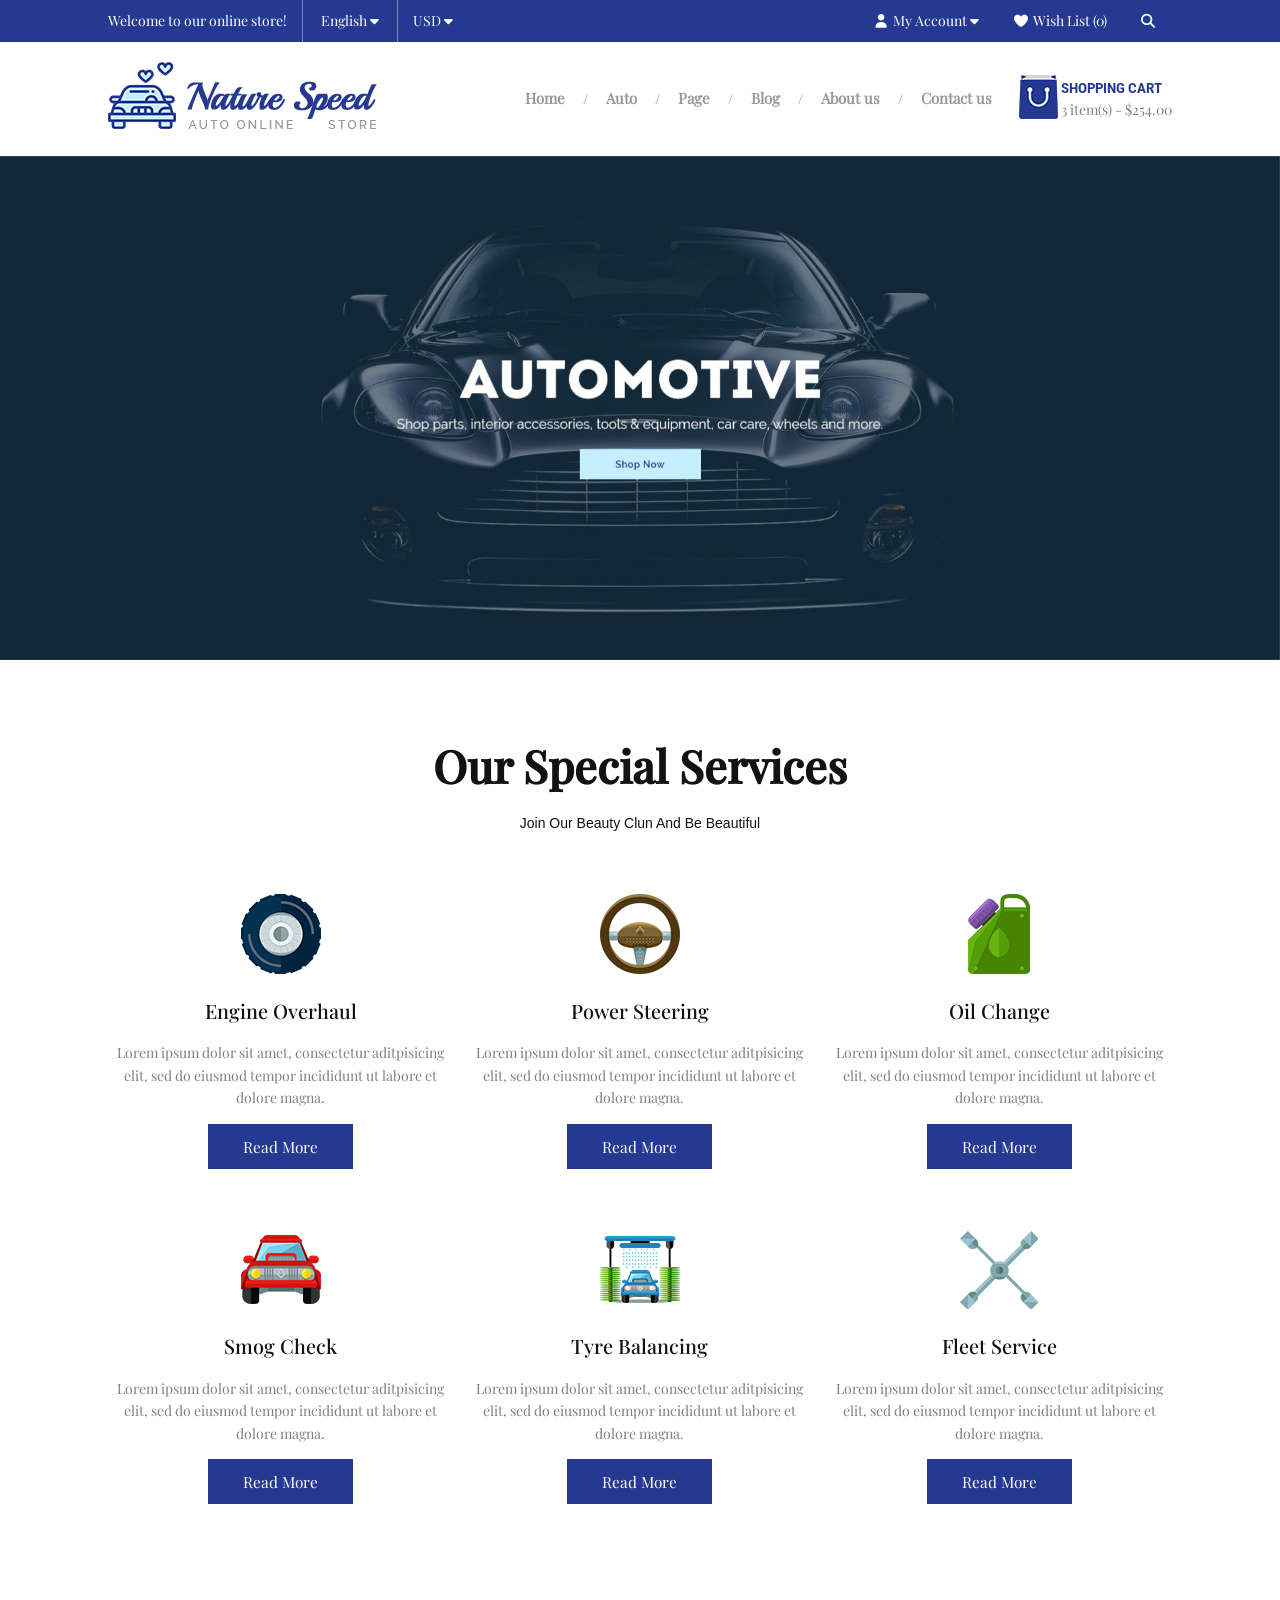
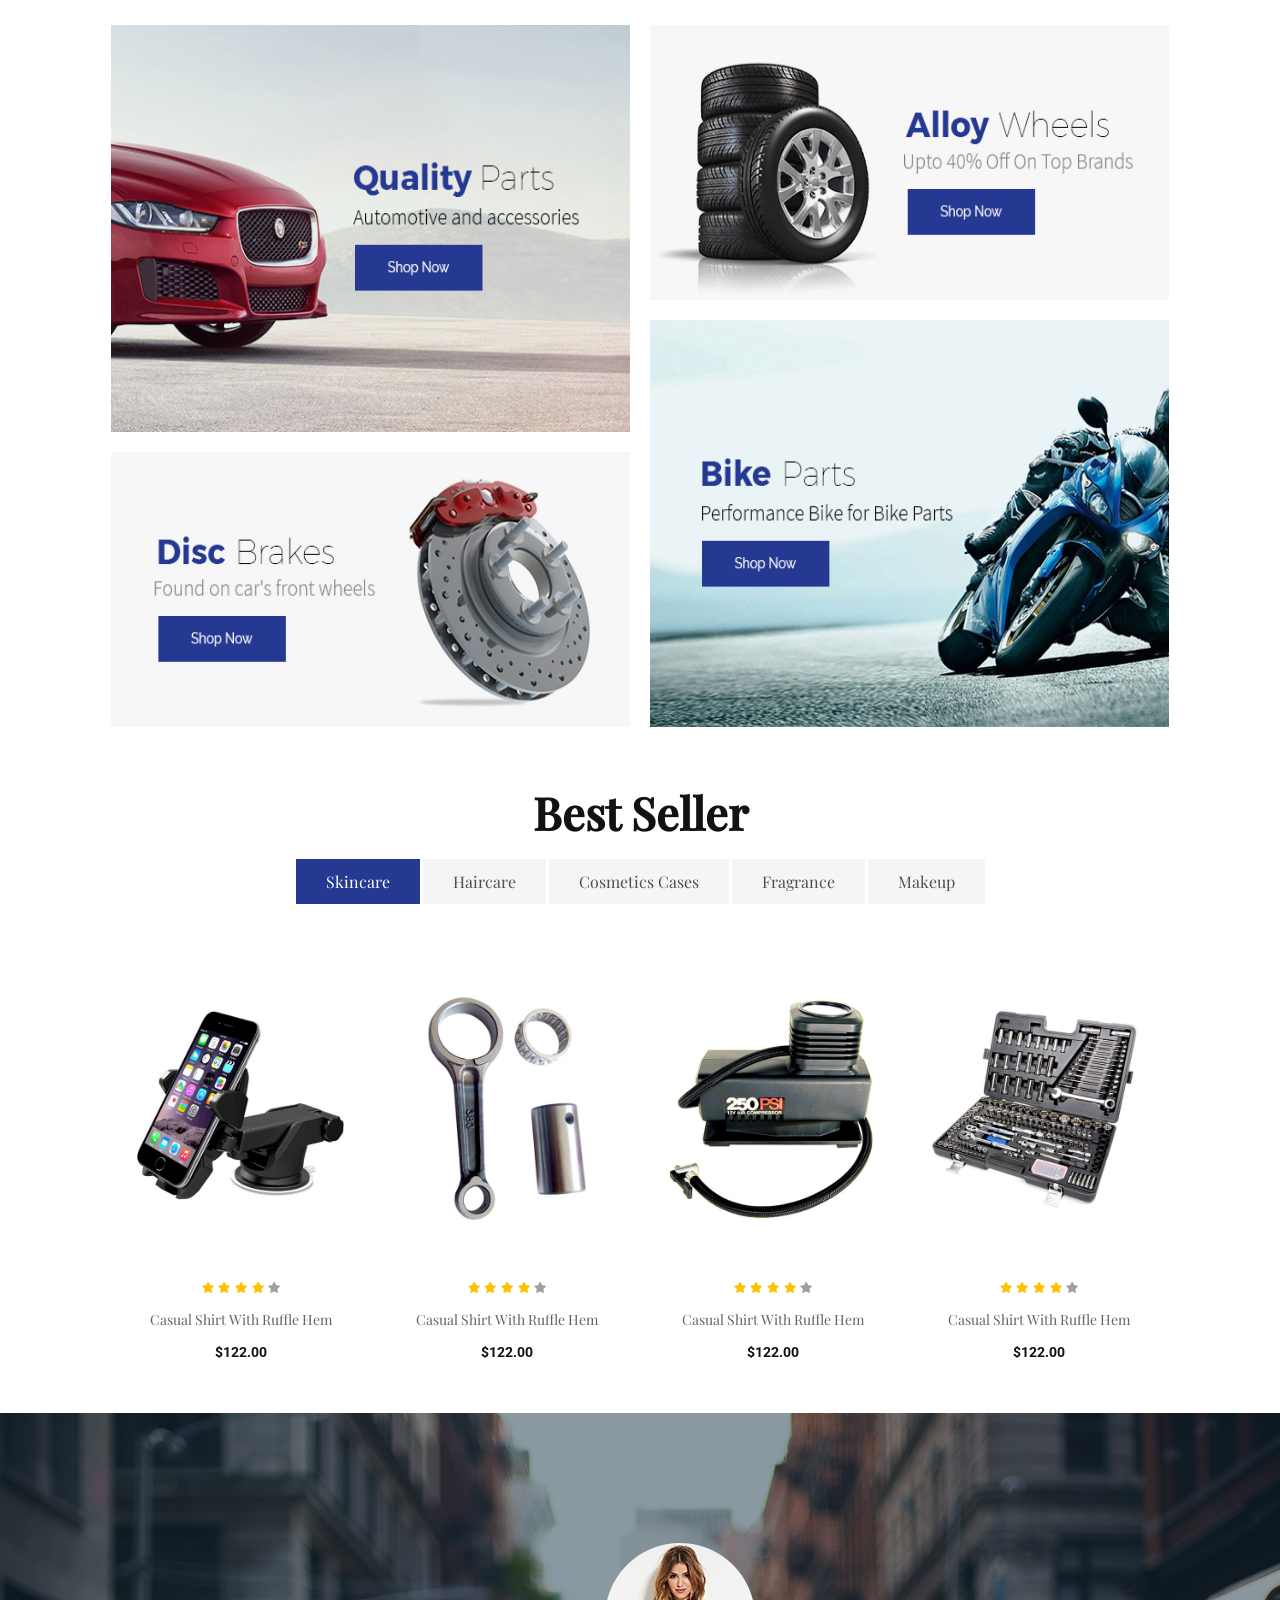
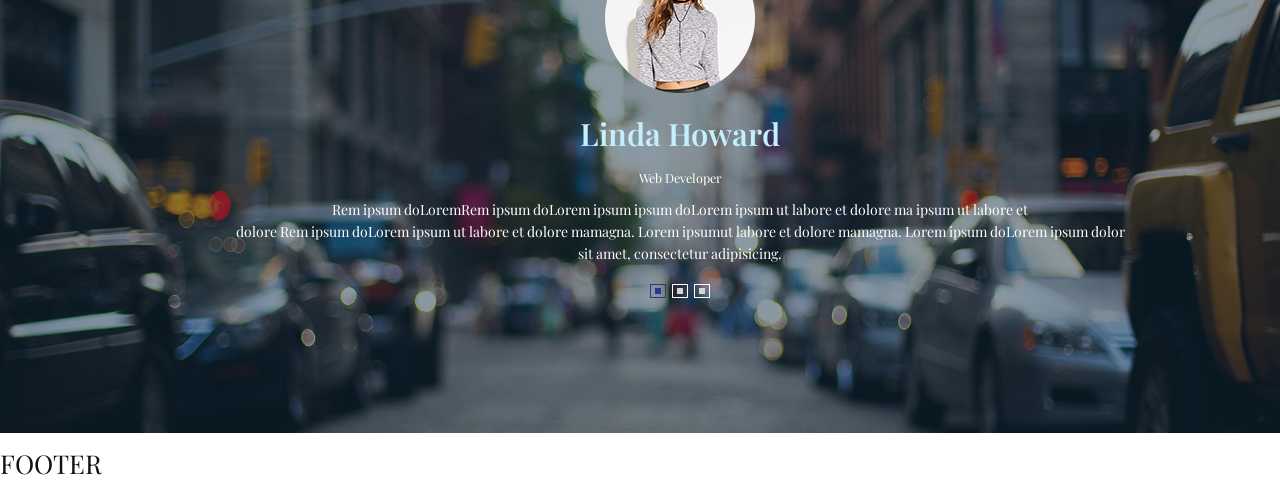
==== index.html @ 9003755d "Done Testimonials Box" ====
<!doctype html>
<html lang="en">
    <head>
        <meta charset="UTF-8" />
        <meta name="viewport" content="width=device-width, initial-scale=1.0" />
        <title>Nature Speed</title>

        <!-- Styles -->
        <link rel="stylesheet" href="css/reset.css" />
        <link rel="stylesheet" href="css/all.min.css" />
        <link rel="stylesheet" href="css/animate.min.css" />
        <link rel="stylesheet" href="css/owl.carousel.min.css" />
        <link rel="stylesheet" href="css/owl.theme.default.min.css" />
        <link rel="stylesheet" href="css/grid.css" />
        <link rel="stylesheet" href="css/base.css" />
        <link rel="stylesheet" href="css/style.css" />
    </head>
    <body>
        <include src="modules/header.html">Loading...</include>

        <section class="main-slide owl-carousel owl-theme">
            <div class="main-slide__item">
                <a href="#">
                    <img src="images/Main-Banner1.jpg" alt="" />
                </a>
            </div>
            <div class="main-slide__item">
                <a href="#">
                    <img src="images/Main-Banner2.jpg" alt="" />
                </a>
            </div>
            <div class="main-slide__item">
                <a href="#">
                    <img src="images/Main-Banner3.jpg" alt="" />
                </a>
            </div>
        </section>
        <!-- End .main-slide -->

        <section class="section-box service-box">
            <div class="container">
                <h2 class="section-title">Our Special Services</h2>
                <p class="section-subtitle">
                    Join Our Beauty Clun And Be Beautiful
                </p>

                <div class="service-box__lists">
                    <div class="row">
                        <div class="col-lg-4">
                            <div class="service-box--item">
                                <p>
                                    <img src="images/ico01.png" alt="" />
                                </p>
                                <h3>Engine Overhaul</h3>
                                <p>
                                    Lorem ipsum dolor sit amet, consectetur
                                    aditpisicing elit, sed do eiusmod tempor
                                    incididunt ut labore et dolore magna.
                                </p>
                                <p>
                                    <a href="#" class="btn btn--large"
                                        >Read More</a
                                    >
                                </p>
                            </div>
                        </div>
                        <div class="col-lg-4">
                            <div class="service-box--item">
                                <p>
                                    <img src="images/ico02.png" alt="" />
                                </p>
                                <h3>Power Steering</h3>
                                <p>
                                    Lorem ipsum dolor sit amet, consectetur
                                    aditpisicing elit, sed do eiusmod tempor
                                    incididunt ut labore et dolore magna.
                                </p>
                                <p>
                                    <a href="#" class="btn btn--large"
                                        >Read More</a
                                    >
                                </p>
                            </div>
                        </div>
                        <div class="col-lg-4">
                            <div class="service-box--item">
                                <p>
                                    <img src="images/ico03.png" alt="" />
                                </p>
                                <h3>Oil Change</h3>
                                <p>
                                    Lorem ipsum dolor sit amet, consectetur
                                    aditpisicing elit, sed do eiusmod tempor
                                    incididunt ut labore et dolore magna.
                                </p>
                                <p>
                                    <a href="#" class="btn btn--large"
                                        >Read More</a
                                    >
                                </p>
                            </div>
                        </div>
                        <div class="col-lg-4">
                            <div class="service-box--item">
                                <p>
                                    <img src="images/ico04.png" alt="" />
                                </p>
                                <h3>Smog Check</h3>
                                <p>
                                    Lorem ipsum dolor sit amet, consectetur
                                    aditpisicing elit, sed do eiusmod tempor
                                    incididunt ut labore et dolore magna.
                                </p>
                                <p>
                                    <a href="#" class="btn btn--large"
                                        >Read More</a
                                    >
                                </p>
                            </div>
                        </div>
                        <div class="col-lg-4">
                            <div class="service-box--item">
                                <p>
                                    <img src="images/ico05.png" alt="" />
                                </p>
                                <h3>Tyre Balancing</h3>
                                <p>
                                    Lorem ipsum dolor sit amet, consectetur
                                    aditpisicing elit, sed do eiusmod tempor
                                    incididunt ut labore et dolore magna.
                                </p>
                                <p>
                                    <a href="#" class="btn btn--large"
                                        >Read More</a
                                    >
                                </p>
                            </div>
                        </div>
                        <div class="col-lg-4">
                            <div class="service-box--item">
                                <p>
                                    <img src="images/ico06.png" alt="" />
                                </p>
                                <h3>Fleet Service</h3>
                                <p>
                                    Lorem ipsum dolor sit amet, consectetur
                                    aditpisicing elit, sed do eiusmod tempor
                                    incididunt ut labore et dolore magna.
                                </p>
                                <p>
                                    <a href="#" class="btn btn--large"
                                        >Read More</a
                                    >
                                </p>
                            </div>
                        </div>
                    </div>
                </div>
                <!-- End .service-box__lists -->
            </div>
        </section>
        <!-- End .section-bõ service-box -->

        <section class="gallery-box">
            <div class="container">
                <div class="row">
                    <div class="col-lg-6">
                        <div class="gallery-box__item gallery-box--large">
                            <a href="#"
                                ><img src="images/subbanner1.jpg" alt=""
                            /></a>
                        </div>
                        <div class="gallery-box__item">
                            <a href="#"
                                ><img src="images/subbanner1-1.jpg" alt=""
                            /></a>
                        </div>
                    </div>
                    <div class="col-lg-6">
                        <div class="gallery-box__item">
                            <a href="#"
                                ><img src="images/subbanner2.jpg" alt=""
                            /></a>
                        </div>
                        <div class="gallery-box__item gallery-box--large">
                            <a href="#"
                                ><img src="images/subbanner3.jpg" alt=""
                            /></a>
                        </div>
                    </div>
                </div>
            </div>
        </section>
        <!-- End .gallery-box" -->

        <section class="product-box">
            <div class="container">
                <h2 class="section-title">Best Seller</h2>
                <div class="product-box__inner">
                    <div class="tabs">
                        <input
                            type="radio"
                            name="toggle_tab"
                            id="skincare_tab"
                            checked
                        />
                        <input
                            type="radio"
                            name="toggle_tab"
                            id="haircare_tab"
                        />
                        <input
                            type="radio"
                            name="toggle_tab"
                            id="cosmetics_tab"
                        />
                        <input
                            type="radio"
                            name="toggle_tab"
                            id="fragrance_tab"
                        />
                        <input type="radio" name="toggle_tab" id="makeup_tab" />
                        <nav class="tab-nav">
                            <ul>
                                <li>
                                    <label for="skincare_tab">Skincare</label>
                                </li>
                                <li>
                                    <label for="haircare_tab">Haircare</label>
                                </li>
                                <li>
                                    <label for="cosmetics_tab"
                                        >Cosmetics Cases</label
                                    >
                                </li>
                                <li>
                                    <label for="fragrance_tab">Fragrance</label>
                                </li>
                                <li>
                                    <label for="makeup_tab">Makeup</label>
                                </li>
                            </ul>
                        </nav>
                        <!-- End .tab-nav -->

                        <div class="tab-content">
                            <div id="" class="tab-panel">
                                <div
                                    class="product-box--lists owl-carousel owl-theme"
                                >
                                    <div class="item">
                                        <div class="product-box--item">
                                            <div class="item__thumbnail">
                                                <a href="#">
                                                    <img
                                                        src="images/product2.jpg"
                                                        alt=""
                                                    />
                                                    <img
                                                        src="images/product2-2.jpg"
                                                        alt=""
                                                    />
                                                </a>
                                            </div>
                                            <div class="item__rating">
                                                <i class="fas fa-star"></i>
                                                <i class="fas fa-star"></i>
                                                <i class="fas fa-star"></i>
                                                <i class="fas fa-star"></i>
                                                <i
                                                    class="fas fa-star no-rate"
                                                ></i>
                                            </div>
                                            <!-- End .item__rating -->

                                            <h3 class="item__title">
                                                <a href="#"
                                                    >Casual Shirt With Ruffle
                                                    Hem</a
                                                >
                                            </h3>
                                            <p class="item__price">$122.00</p>
                                            <div class="item__action">
                                                <span
                                                    class="item__action--first"
                                                >
                                                    <a href="#" class="btn"
                                                        ><i
                                                            class="far fa-heart"
                                                        ></i
                                                    ></a>
                                                    <a href="#" class="btn"
                                                        ><i
                                                            class="fas fa-exchange-alt"
                                                        ></i
                                                    ></a>
                                                    <a href="#" class="btn"
                                                        ><i
                                                            class="fas fa-eye"
                                                        ></i
                                                    ></a>
                                                </span>
                                                <!-- End .item__action--first -->
                                                <span class="item__action--end"
                                                    ><a href="#" class="btn"
                                                        >Add To Cart</a
                                                    ></span
                                                >
                                            </div>
                                        </div>
                                        <!-- End .product-box--item -->
                                    </div>
                                    <!-- End .item -->
                                    <div class="item">
                                        <div class="product-box--item">
                                            <div class="item__thumbnail">
                                                <a href="#"
                                                    ><img
                                                        src="images/product3.jpg"
                                                        alt=""
                                                    />
                                                    <img
                                                        src="images/product3-3.jpg"
                                                        alt=""
                                                    />
                                                </a>
                                            </div>
                                            <div class="item__rating">
                                                <i class="fas fa-star"></i>
                                                <i class="fas fa-star"></i>
                                                <i class="fas fa-star"></i>
                                                <i class="fas fa-star"></i>
                                                <i
                                                    class="fas fa-star no-rate"
                                                ></i>
                                            </div>
                                            <!-- End .item__rating -->

                                            <h3 class="item__title">
                                                <a href="#"
                                                    >Casual Shirt With Ruffle
                                                    Hem</a
                                                >
                                            </h3>
                                            <p class="item__price">$122.00</p>
                                            <div class="item__action">
                                                <span
                                                    class="item__action--first"
                                                >
                                                    <a href="#" class="btn"
                                                        ><i
                                                            class="far fa-heart"
                                                        ></i
                                                    ></a>
                                                    <a href="#" class="btn"
                                                        ><i
                                                            class="fas fa-exchange-alt"
                                                        ></i
                                                    ></a>
                                                    <a href="#" class="btn"
                                                        ><i
                                                            class="fas fa-eye"
                                                        ></i
                                                    ></a>
                                                </span>
                                                <!-- End .item__action--first -->
                                                <span class="item__action--end"
                                                    ><a href="#" class="btn"
                                                        >Add To Cart</a
                                                    ></span
                                                >
                                            </div>
                                        </div>
                                        <!-- End .product-box--item -->
                                    </div>
                                    <!-- End .item -->
                                    <div class="item">
                                        <div class="product-box--item">
                                            <div class="item__thumbnail">
                                                <a href="#">
                                                    <img
                                                        src="images/product4.jpg"
                                                        alt=""
                                                    />
                                                    <img
                                                        src="images/product4-4.jpg"
                                                        alt=""
                                                    />
                                                </a>
                                            </div>
                                            <div class="item__rating">
                                                <i class="fas fa-star"></i>
                                                <i class="fas fa-star"></i>
                                                <i class="fas fa-star"></i>
                                                <i class="fas fa-star"></i>
                                                <i
                                                    class="fas fa-star no-rate"
                                                ></i>
                                            </div>
                                            <!-- End .item__rating -->

                                            <h3 class="item__title">
                                                <a href="#"
                                                    >Casual Shirt With Ruffle
                                                    Hem</a
                                                >
                                            </h3>
                                            <p class="item__price">$122.00</p>
                                            <div class="item__action">
                                                <span
                                                    class="item__action--first"
                                                >
                                                    <a href="#" class="btn"
                                                        ><i
                                                            class="far fa-heart"
                                                        ></i
                                                    ></a>
                                                    <a href="#" class="btn"
                                                        ><i
                                                            class="fas fa-exchange-alt"
                                                        ></i
                                                    ></a>
                                                    <a href="#" class="btn"
                                                        ><i
                                                            class="fas fa-eye"
                                                        ></i
                                                    ></a>
                                                </span>
                                                <!-- End .item__action--first -->
                                                <span class="item__action--end"
                                                    ><a href="#" class="btn"
                                                        >Add To Cart</a
                                                    ></span
                                                >
                                            </div>
                                        </div>
                                        <!-- End .product-box--item -->
                                    </div>
                                    <!-- End .item -->
                                    <div class="item">
                                        <div class="product-box--item">
                                            <div class="item__thumbnail">
                                                <a href="#">
                                                    <img
                                                        src="images/product5.jpg"
                                                        alt=""
                                                    />
                                                    <img
                                                        src="images/product5-5.jpg"
                                                        alt=""
                                                    />
                                                </a>
                                            </div>
                                            <div class="item__rating">
                                                <i class="fas fa-star"></i>
                                                <i class="fas fa-star"></i>
                                                <i class="fas fa-star"></i>
                                                <i class="fas fa-star"></i>
                                                <i
                                                    class="fas fa-star no-rate"
                                                ></i>
                                            </div>
                                            <!-- End .item__rating -->

                                            <h3 class="item__title">
                                                <a href="#"
                                                    >Casual Shirt With Ruffle
                                                    Hem</a
                                                >
                                            </h3>
                                            <p class="item__price">$122.00</p>
                                            <div class="item__action">
                                                <span
                                                    class="item__action--first"
                                                >
                                                    <a href="#" class="btn"
                                                        ><i
                                                            class="far fa-heart"
                                                        ></i
                                                    ></a>
                                                    <a href="#" class="btn"
                                                        ><i
                                                            class="fas fa-exchange-alt"
                                                        ></i
                                                    ></a>
                                                    <a href="#" class="btn"
                                                        ><i
                                                            class="fas fa-eye"
                                                        ></i
                                                    ></a>
                                                </span>
                                                <!-- End .item__action--first -->
                                                <span class="item__action--end"
                                                    ><a href="#" class="btn"
                                                        >Add To Cart</a
                                                    ></span
                                                >
                                            </div>
                                        </div>
                                        <!-- End .product-box--item -->
                                    </div>
                                    <!-- End .item -->
                                    <div class="item">
                                        <div class="product-box--item">
                                            <div class="item__thumbnail">
                                                <a href="#"
                                                    ><img
                                                        src="images/product6.jpg"
                                                        alt=""
                                                    />
                                                    <img
                                                        src="images/product6-6.jpg"
                                                        alt=""
                                                    />
                                                </a>
                                            </div>
                                            <div class="item__rating">
                                                <i class="fas fa-star"></i>
                                                <i class="fas fa-star"></i>
                                                <i class="fas fa-star"></i>
                                                <i class="fas fa-star"></i>
                                                <i
                                                    class="fas fa-star no-rate"
                                                ></i>
                                            </div>
                                            <!-- End .item__rating -->

                                            <h3 class="item__title">
                                                <a href="#"
                                                    >Casual Shirt With Ruffle
                                                    Hem</a
                                                >
                                            </h3>
                                            <p class="item__price">$122.00</p>
                                            <div class="item__action">
                                                <span
                                                    class="item__action--first"
                                                >
                                                    <a href="#" class="btn"
                                                        ><i
                                                            class="far fa-heart"
                                                        ></i
                                                    ></a>
                                                    <a href="#" class="btn"
                                                        ><i
                                                            class="fas fa-exchange-alt"
                                                        ></i
                                                    ></a>
                                                    <a href="#" class="btn"
                                                        ><i
                                                            class="fas fa-eye"
                                                        ></i
                                                    ></a>
                                                </span>
                                                <!-- End .item__action--first -->
                                                <span class="item__action--end"
                                                    ><a href="#" class="btn"
                                                        >Add To Cart</a
                                                    ></span
                                                >
                                            </div>
                                        </div>
                                        <!-- End .product-box--item -->
                                    </div>
                                    <!-- End .item -->
                                    <div class="item">
                                        <div class="product-box--item">
                                            <div class="item__thumbnail">
                                                <a href="#"
                                                    ><img
                                                        src="images/product7.jpg"
                                                        alt=""
                                                    />
                                                    <img
                                                        src="images/product7-7.jpg"
                                                        alt=""
                                                    />
                                                </a>
                                            </div>
                                            <div class="item__rating">
                                                <i class="fas fa-star"></i>
                                                <i class="fas fa-star"></i>
                                                <i class="fas fa-star"></i>
                                                <i class="fas fa-star"></i>
                                                <i
                                                    class="fas fa-star no-rate"
                                                ></i>
                                            </div>
                                            <!-- End .item__rating -->

                                            <h3 class="item__title">
                                                <a href="#"
                                                    >Casual Shirt With Ruffle
                                                    Hem</a
                                                >
                                            </h3>
                                            <p class="item__price">$122.00</p>
                                            <div class="item__action">
                                                <span
                                                    class="item__action--first"
                                                >
                                                    <a href="#" class="btn"
                                                        ><i
                                                            class="far fa-heart"
                                                        ></i
                                                    ></a>
                                                    <a href="#" class="btn"
                                                        ><i
                                                            class="fas fa-exchange-alt"
                                                        ></i
                                                    ></a>
                                                    <a href="#" class="btn"
                                                        ><i
                                                            class="fas fa-eye"
                                                        ></i
                                                    ></a>
                                                </span>
                                                <!-- End .item__action--first -->
                                                <span class="item__action--end"
                                                    ><a href="#" class="btn"
                                                        >Add To Cart</a
                                                    ></span
                                                >
                                            </div>
                                        </div>
                                        <!-- End .product-box--item -->
                                    </div>
                                    <!-- End .item -->
                                </div>
                            </div>
                            <!-- End .product-box--list -->

                            <div id="" class="tab-panel">
                                <div
                                    class="product-box--lists owl-carousel owl-theme"
                                >
                                    <div class="item">
                                        <div class="product-box--item">
                                            <div class="item__thumbnail">
                                                <a href="#">
                                                    <img
                                                        src="images/product2.jpg"
                                                        alt=""
                                                    />
                                                    <img
                                                        src="images/product2-2.jpg"
                                                        alt=""
                                                    />
                                                </a>
                                            </div>
                                            <div class="item__rating">
                                                <i class="fas fa-star"></i>
                                                <i class="fas fa-star"></i>
                                                <i class="fas fa-star"></i>
                                                <i class="fas fa-star"></i>
                                                <i
                                                    class="fas fa-star no-rate"
                                                ></i>
                                            </div>
                                            <!-- End .item__rating -->

                                            <h3 class="item__title">
                                                <a href="#"
                                                    >Casual Shirt With Ruffle
                                                    Hem</a
                                                >
                                            </h3>
                                            <p class="item__price">$122.00</p>
                                            <div class="item__action">
                                                <span
                                                    class="item__action--first"
                                                >
                                                    <a href="#" class="btn"
                                                        ><i
                                                            class="far fa-heart"
                                                        ></i
                                                    ></a>
                                                    <a href="#" class="btn"
                                                        ><i
                                                            class="fas fa-exchange-alt"
                                                        ></i
                                                    ></a>
                                                    <a href="#" class="btn"
                                                        ><i
                                                            class="fas fa-eye"
                                                        ></i
                                                    ></a>
                                                </span>
                                                <!-- End .item__action--first -->
                                                <span class="item__action--end"
                                                    ><a href="#" class="btn"
                                                        >Add To Cart</a
                                                    ></span
                                                >
                                            </div>
                                        </div>
                                        <!-- End .product-box--item -->
                                    </div>
                                    <!-- End .item -->
                                    <div class="item">
                                        <div class="product-box--item">
                                            <div class="item__thumbnail">
                                                <a href="#"
                                                    ><img
                                                        src="images/product3.jpg"
                                                        alt=""
                                                    />
                                                    <img
                                                        src="images/product3-3.jpg"
                                                        alt=""
                                                    />
                                                </a>
                                            </div>
                                            <div class="item__rating">
                                                <i class="fas fa-star"></i>
                                                <i class="fas fa-star"></i>
                                                <i class="fas fa-star"></i>
                                                <i class="fas fa-star"></i>
                                                <i
                                                    class="fas fa-star no-rate"
                                                ></i>
                                            </div>
                                            <!-- End .item__rating -->

                                            <h3 class="item__title">
                                                <a href="#"
                                                    >Casual Shirt With Ruffle
                                                    Hem</a
                                                >
                                            </h3>
                                            <p class="item__price">$122.00</p>
                                            <div class="item__action">
                                                <span
                                                    class="item__action--first"
                                                >
                                                    <a href="#" class="btn"
                                                        ><i
                                                            class="far fa-heart"
                                                        ></i
                                                    ></a>
                                                    <a href="#" class="btn"
                                                        ><i
                                                            class="fas fa-exchange-alt"
                                                        ></i
                                                    ></a>
                                                    <a href="#" class="btn"
                                                        ><i
                                                            class="fas fa-eye"
                                                        ></i
                                                    ></a>
                                                </span>
                                                <!-- End .item__action--first -->
                                                <span class="item__action--end"
                                                    ><a href="#" class="btn"
                                                        >Add To Cart</a
                                                    ></span
                                                >
                                            </div>
                                        </div>
                                        <!-- End .product-box--item -->
                                    </div>
                                    <!-- End .item -->
                                    <div class="item">
                                        <div class="product-box--item">
                                            <div class="item__thumbnail">
                                                <a href="#">
                                                    <img
                                                        src="images/product4.jpg"
                                                        alt=""
                                                    />
                                                    <img
                                                        src="images/product4-4.jpg"
                                                        alt=""
                                                    />
                                                </a>
                                            </div>
                                            <div class="item__rating">
                                                <i class="fas fa-star"></i>
                                                <i class="fas fa-star"></i>
                                                <i class="fas fa-star"></i>
                                                <i class="fas fa-star"></i>
                                                <i
                                                    class="fas fa-star no-rate"
                                                ></i>
                                            </div>
                                            <!-- End .item__rating -->

                                            <h3 class="item__title">
                                                <a href="#"
                                                    >Casual Shirt With Ruffle
                                                    Hem</a
                                                >
                                            </h3>
                                            <p class="item__price">$122.00</p>
                                            <div class="item__action">
                                                <span
                                                    class="item__action--first"
                                                >
                                                    <a href="#" class="btn"
                                                        ><i
                                                            class="far fa-heart"
                                                        ></i
                                                    ></a>
                                                    <a href="#" class="btn"
                                                        ><i
                                                            class="fas fa-exchange-alt"
                                                        ></i
                                                    ></a>
                                                    <a href="#" class="btn"
                                                        ><i
                                                            class="fas fa-eye"
                                                        ></i
                                                    ></a>
                                                </span>
                                                <!-- End .item__action--first -->
                                                <span class="item__action--end"
                                                    ><a href="#" class="btn"
                                                        >Add To Cart</a
                                                    ></span
                                                >
                                            </div>
                                        </div>
                                        <!-- End .product-box--item -->
                                    </div>
                                    <!-- End .item -->
                                    <div class="item">
                                        <div class="product-box--item">
                                            <div class="item__thumbnail">
                                                <a href="#">
                                                    <img
                                                        src="images/product5.jpg"
                                                        alt=""
                                                    />
                                                    <img
                                                        src="images/product5-5.jpg"
                                                        alt=""
                                                    />
                                                </a>
                                            </div>
                                            <div class="item__rating">
                                                <i class="fas fa-star"></i>
                                                <i class="fas fa-star"></i>
                                                <i class="fas fa-star"></i>
                                                <i class="fas fa-star"></i>
                                                <i
                                                    class="fas fa-star no-rate"
                                                ></i>
                                            </div>
                                            <!-- End .item__rating -->

                                            <h3 class="item__title">
                                                <a href="#"
                                                    >Casual Shirt With Ruffle
                                                    Hem</a
                                                >
                                            </h3>
                                            <p class="item__price">$122.00</p>
                                            <div class="item__action">
                                                <span
                                                    class="item__action--first"
                                                >
                                                    <a href="#" class="btn"
                                                        ><i
                                                            class="far fa-heart"
                                                        ></i
                                                    ></a>
                                                    <a href="#" class="btn"
                                                        ><i
                                                            class="fas fa-exchange-alt"
                                                        ></i
                                                    ></a>
                                                    <a href="#" class="btn"
                                                        ><i
                                                            class="fas fa-eye"
                                                        ></i
                                                    ></a>
                                                </span>
                                                <!-- End .item__action--first -->
                                                <span class="item__action--end"
                                                    ><a href="#" class="btn"
                                                        >Add To Cart</a
                                                    ></span
                                                >
                                            </div>
                                        </div>
                                        <!-- End .product-box--item -->
                                    </div>
                                    <!-- End .item -->
                                    <div class="item">
                                        <div class="product-box--item">
                                            <div class="item__thumbnail">
                                                <a href="#"
                                                    ><img
                                                        src="images/product6.jpg"
                                                        alt=""
                                                    />
                                                    <img
                                                        src="images/product6-6.jpg"
                                                        alt=""
                                                    />
                                                </a>
                                            </div>
                                            <div class="item__rating">
                                                <i class="fas fa-star"></i>
                                                <i class="fas fa-star"></i>
                                                <i class="fas fa-star"></i>
                                                <i class="fas fa-star"></i>
                                                <i
                                                    class="fas fa-star no-rate"
                                                ></i>
                                            </div>
                                            <!-- End .item__rating -->

                                            <h3 class="item__title">
                                                <a href="#"
                                                    >Casual Shirt With Ruffle
                                                    Hem</a
                                                >
                                            </h3>
                                            <p class="item__price">$122.00</p>
                                            <div class="item__action">
                                                <span
                                                    class="item__action--first"
                                                >
                                                    <a href="#" class="btn"
                                                        ><i
                                                            class="far fa-heart"
                                                        ></i
                                                    ></a>
                                                    <a href="#" class="btn"
                                                        ><i
                                                            class="fas fa-exchange-alt"
                                                        ></i
                                                    ></a>
                                                    <a href="#" class="btn"
                                                        ><i
                                                            class="fas fa-eye"
                                                        ></i
                                                    ></a>
                                                </span>
                                                <!-- End .item__action--first -->
                                                <span class="item__action--end"
                                                    ><a href="#" class="btn"
                                                        >Add To Cart</a
                                                    ></span
                                                >
                                            </div>
                                        </div>
                                        <!-- End .product-box--item -->
                                    </div>
                                    <!-- End .item -->
                                    <div class="item">
                                        <div class="product-box--item">
                                            <div class="item__thumbnail">
                                                <a href="#"
                                                    ><img
                                                        src="images/product7.jpg"
                                                        alt=""
                                                    />
                                                    <img
                                                        src="images/product7-7.jpg"
                                                        alt=""
                                                    />
                                                </a>
                                            </div>
                                            <div class="item__rating">
                                                <i class="fas fa-star"></i>
                                                <i class="fas fa-star"></i>
                                                <i class="fas fa-star"></i>
                                                <i class="fas fa-star"></i>
                                                <i
                                                    class="fas fa-star no-rate"
                                                ></i>
                                            </div>
                                            <!-- End .item__rating -->

                                            <h3 class="item__title">
                                                <a href="#"
                                                    >Casual Shirt With Ruffle
                                                    Hem</a
                                                >
                                            </h3>
                                            <p class="item__price">$122.00</p>
                                            <div class="item__action">
                                                <span
                                                    class="item__action--first"
                                                >
                                                    <a href="#" class="btn"
                                                        ><i
                                                            class="far fa-heart"
                                                        ></i
                                                    ></a>
                                                    <a href="#" class="btn"
                                                        ><i
                                                            class="fas fa-exchange-alt"
                                                        ></i
                                                    ></a>
                                                    <a href="#" class="btn"
                                                        ><i
                                                            class="fas fa-eye"
                                                        ></i
                                                    ></a>
                                                </span>
                                                <!-- End .item__action--first -->
                                                <span class="item__action--end"
                                                    ><a href="#" class="btn"
                                                        >Add To Cart</a
                                                    ></span
                                                >
                                            </div>
                                        </div>
                                        <!-- End .product-box--item -->
                                    </div>
                                    <!-- End .item -->
                                </div>
                            </div>

                            <div id="" class="tab-panel">
                                <div
                                    class="product-box--lists owl-carousel owl-theme"
                                >
                                    <div class="item">
                                        <div class="product-box--item">
                                            <div class="item__thumbnail">
                                                <a href="#">
                                                    <img
                                                        src="images/product2.jpg"
                                                        alt=""
                                                    />
                                                    <img
                                                        src="images/product2-2.jpg"
                                                        alt=""
                                                    />
                                                </a>
                                            </div>
                                            <div class="item__rating">
                                                <i class="fas fa-star"></i>
                                                <i class="fas fa-star"></i>
                                                <i class="fas fa-star"></i>
                                                <i class="fas fa-star"></i>
                                                <i
                                                    class="fas fa-star no-rate"
                                                ></i>
                                            </div>
                                            <!-- End .item__rating -->

                                            <h3 class="item__title">
                                                <a href="#"
                                                    >Casual Shirt With Ruffle
                                                    Hem</a
                                                >
                                            </h3>
                                            <p class="item__price">$122.00</p>
                                            <div class="item__action">
                                                <span
                                                    class="item__action--first"
                                                >
                                                    <a href="#" class="btn"
                                                        ><i
                                                            class="far fa-heart"
                                                        ></i
                                                    ></a>
                                                    <a href="#" class="btn"
                                                        ><i
                                                            class="fas fa-exchange-alt"
                                                        ></i
                                                    ></a>
                                                    <a href="#" class="btn"
                                                        ><i
                                                            class="fas fa-eye"
                                                        ></i
                                                    ></a>
                                                </span>
                                                <!-- End .item__action--first -->
                                                <span class="item__action--end"
                                                    ><a href="#" class="btn"
                                                        >Add To Cart</a
                                                    ></span
                                                >
                                            </div>
                                        </div>
                                        <!-- End .product-box--item -->
                                    </div>
                                    <!-- End .item -->
                                    <div class="item">
                                        <div class="product-box--item">
                                            <div class="item__thumbnail">
                                                <a href="#"
                                                    ><img
                                                        src="images/product3.jpg"
                                                        alt=""
                                                    />
                                                    <img
                                                        src="images/product3-3.jpg"
                                                        alt=""
                                                    />
                                                </a>
                                            </div>
                                            <div class="item__rating">
                                                <i class="fas fa-star"></i>
                                                <i class="fas fa-star"></i>
                                                <i class="fas fa-star"></i>
                                                <i class="fas fa-star"></i>
                                                <i
                                                    class="fas fa-star no-rate"
                                                ></i>
                                            </div>
                                            <!-- End .item__rating -->

                                            <h3 class="item__title">
                                                <a href="#"
                                                    >Casual Shirt With Ruffle
                                                    Hem</a
                                                >
                                            </h3>
                                            <p class="item__price">$122.00</p>
                                            <div class="item__action">
                                                <span
                                                    class="item__action--first"
                                                >
                                                    <a href="#" class="btn"
                                                        ><i
                                                            class="far fa-heart"
                                                        ></i
                                                    ></a>
                                                    <a href="#" class="btn"
                                                        ><i
                                                            class="fas fa-exchange-alt"
                                                        ></i
                                                    ></a>
                                                    <a href="#" class="btn"
                                                        ><i
                                                            class="fas fa-eye"
                                                        ></i
                                                    ></a>
                                                </span>
                                                <!-- End .item__action--first -->
                                                <span class="item__action--end"
                                                    ><a href="#" class="btn"
                                                        >Add To Cart</a
                                                    ></span
                                                >
                                            </div>
                                        </div>
                                        <!-- End .product-box--item -->
                                    </div>
                                    <!-- End .item -->
                                    <div class="item">
                                        <div class="product-box--item">
                                            <div class="item__thumbnail">
                                                <a href="#">
                                                    <img
                                                        src="images/product4.jpg"
                                                        alt=""
                                                    />
                                                    <img
                                                        src="images/product4-4.jpg"
                                                        alt=""
                                                    />
                                                </a>
                                            </div>
                                            <div class="item__rating">
                                                <i class="fas fa-star"></i>
                                                <i class="fas fa-star"></i>
                                                <i class="fas fa-star"></i>
                                                <i class="fas fa-star"></i>
                                                <i
                                                    class="fas fa-star no-rate"
                                                ></i>
                                            </div>
                                            <!-- End .item__rating -->

                                            <h3 class="item__title">
                                                <a href="#"
                                                    >Casual Shirt With Ruffle
                                                    Hem</a
                                                >
                                            </h3>
                                            <p class="item__price">$122.00</p>
                                            <div class="item__action">
                                                <span
                                                    class="item__action--first"
                                                >
                                                    <a href="#" class="btn"
                                                        ><i
                                                            class="far fa-heart"
                                                        ></i
                                                    ></a>
                                                    <a href="#" class="btn"
                                                        ><i
                                                            class="fas fa-exchange-alt"
                                                        ></i
                                                    ></a>
                                                    <a href="#" class="btn"
                                                        ><i
                                                            class="fas fa-eye"
                                                        ></i
                                                    ></a>
                                                </span>
                                                <!-- End .item__action--first -->
                                                <span class="item__action--end"
                                                    ><a href="#" class="btn"
                                                        >Add To Cart</a
                                                    ></span
                                                >
                                            </div>
                                        </div>
                                        <!-- End .product-box--item -->
                                    </div>
                                    <!-- End .item -->
                                    <div class="item">
                                        <div class="product-box--item">
                                            <div class="item__thumbnail">
                                                <a href="#">
                                                    <img
                                                        src="images/product5.jpg"
                                                        alt=""
                                                    />
                                                    <img
                                                        src="images/product5-5.jpg"
                                                        alt=""
                                                    />
                                                </a>
                                            </div>
                                            <div class="item__rating">
                                                <i class="fas fa-star"></i>
                                                <i class="fas fa-star"></i>
                                                <i class="fas fa-star"></i>
                                                <i class="fas fa-star"></i>
                                                <i
                                                    class="fas fa-star no-rate"
                                                ></i>
                                            </div>
                                            <!-- End .item__rating -->

                                            <h3 class="item__title">
                                                <a href="#"
                                                    >Casual Shirt With Ruffle
                                                    Hem</a
                                                >
                                            </h3>
                                            <p class="item__price">$122.00</p>
                                            <div class="item__action">
                                                <span
                                                    class="item__action--first"
                                                >
                                                    <a href="#" class="btn"
                                                        ><i
                                                            class="far fa-heart"
                                                        ></i
                                                    ></a>
                                                    <a href="#" class="btn"
                                                        ><i
                                                            class="fas fa-exchange-alt"
                                                        ></i
                                                    ></a>
                                                    <a href="#" class="btn"
                                                        ><i
                                                            class="fas fa-eye"
                                                        ></i
                                                    ></a>
                                                </span>
                                                <!-- End .item__action--first -->
                                                <span class="item__action--end"
                                                    ><a href="#" class="btn"
                                                        >Add To Cart</a
                                                    ></span
                                                >
                                            </div>
                                        </div>
                                        <!-- End .product-box--item -->
                                    </div>
                                    <!-- End .item -->
                                    <div class="item">
                                        <div class="product-box--item">
                                            <div class="item__thumbnail">
                                                <a href="#"
                                                    ><img
                                                        src="images/product6.jpg"
                                                        alt=""
                                                    />
                                                    <img
                                                        src="images/product6-6.jpg"
                                                        alt=""
                                                    />
                                                </a>
                                            </div>
                                            <div class="item__rating">
                                                <i class="fas fa-star"></i>
                                                <i class="fas fa-star"></i>
                                                <i class="fas fa-star"></i>
                                                <i class="fas fa-star"></i>
                                                <i
                                                    class="fas fa-star no-rate"
                                                ></i>
                                            </div>
                                            <!-- End .item__rating -->

                                            <h3 class="item__title">
                                                <a href="#"
                                                    >Casual Shirt With Ruffle
                                                    Hem</a
                                                >
                                            </h3>
                                            <p class="item__price">$122.00</p>
                                            <div class="item__action">
                                                <span
                                                    class="item__action--first"
                                                >
                                                    <a href="#" class="btn"
                                                        ><i
                                                            class="far fa-heart"
                                                        ></i
                                                    ></a>
                                                    <a href="#" class="btn"
                                                        ><i
                                                            class="fas fa-exchange-alt"
                                                        ></i
                                                    ></a>
                                                    <a href="#" class="btn"
                                                        ><i
                                                            class="fas fa-eye"
                                                        ></i
                                                    ></a>
                                                </span>
                                                <!-- End .item__action--first -->
                                                <span class="item__action--end"
                                                    ><a href="#" class="btn"
                                                        >Add To Cart</a
                                                    ></span
                                                >
                                            </div>
                                        </div>
                                        <!-- End .product-box--item -->
                                    </div>
                                    <!-- End .item -->
                                    <div class="item">
                                        <div class="product-box--item">
                                            <div class="item__thumbnail">
                                                <a href="#"
                                                    ><img
                                                        src="images/product7.jpg"
                                                        alt=""
                                                    />
                                                    <img
                                                        src="images/product7-7.jpg"
                                                        alt=""
                                                    />
                                                </a>
                                            </div>
                                            <div class="item__rating">
                                                <i class="fas fa-star"></i>
                                                <i class="fas fa-star"></i>
                                                <i class="fas fa-star"></i>
                                                <i class="fas fa-star"></i>
                                                <i
                                                    class="fas fa-star no-rate"
                                                ></i>
                                            </div>
                                            <!-- End .item__rating -->

                                            <h3 class="item__title">
                                                <a href="#"
                                                    >Casual Shirt With Ruffle
                                                    Hem</a
                                                >
                                            </h3>
                                            <p class="item__price">$122.00</p>
                                            <div class="item__action">
                                                <span
                                                    class="item__action--first"
                                                >
                                                    <a href="#" class="btn"
                                                        ><i
                                                            class="far fa-heart"
                                                        ></i
                                                    ></a>
                                                    <a href="#" class="btn"
                                                        ><i
                                                            class="fas fa-exchange-alt"
                                                        ></i
                                                    ></a>
                                                    <a href="#" class="btn"
                                                        ><i
                                                            class="fas fa-eye"
                                                        ></i
                                                    ></a>
                                                </span>
                                                <!-- End .item__action--first -->
                                                <span class="item__action--end"
                                                    ><a href="#" class="btn"
                                                        >Add To Cart</a
                                                    ></span
                                                >
                                            </div>
                                        </div>
                                        <!-- End .product-box--item -->
                                    </div>
                                    <!-- End .item -->
                                </div>
                            </div>

                            <div id="" class="tab-panel">
                                <div
                                    class="product-box--lists owl-carousel owl-theme"
                                >
                                    <div class="item">
                                        <div class="product-box--item">
                                            <div class="item__thumbnail">
                                                <a href="#">
                                                    <img
                                                        src="images/product2.jpg"
                                                        alt=""
                                                    />
                                                    <img
                                                        src="images/product2-2.jpg"
                                                        alt=""
                                                    />
                                                </a>
                                            </div>
                                            <div class="item__rating">
                                                <i class="fas fa-star"></i>
                                                <i class="fas fa-star"></i>
                                                <i class="fas fa-star"></i>
                                                <i class="fas fa-star"></i>
                                                <i
                                                    class="fas fa-star no-rate"
                                                ></i>
                                            </div>
                                            <!-- End .item__rating -->

                                            <h3 class="item__title">
                                                <a href="#"
                                                    >Casual Shirt With Ruffle
                                                    Hem</a
                                                >
                                            </h3>
                                            <p class="item__price">$122.00</p>
                                            <div class="item__action">
                                                <span
                                                    class="item__action--first"
                                                >
                                                    <a href="#" class="btn"
                                                        ><i
                                                            class="far fa-heart"
                                                        ></i
                                                    ></a>
                                                    <a href="#" class="btn"
                                                        ><i
                                                            class="fas fa-exchange-alt"
                                                        ></i
                                                    ></a>
                                                    <a href="#" class="btn"
                                                        ><i
                                                            class="fas fa-eye"
                                                        ></i
                                                    ></a>
                                                </span>
                                                <!-- End .item__action--first -->
                                                <span class="item__action--end"
                                                    ><a href="#" class="btn"
                                                        >Add To Cart</a
                                                    ></span
                                                >
                                            </div>
                                        </div>
                                        <!-- End .product-box--item -->
                                    </div>
                                    <!-- End .item -->
                                    <div class="item">
                                        <div class="product-box--item">
                                            <div class="item__thumbnail">
                                                <a href="#"
                                                    ><img
                                                        src="images/product3.jpg"
                                                        alt=""
                                                    />
                                                    <img
                                                        src="images/product3-3.jpg"
                                                        alt=""
                                                    />
                                                </a>
                                            </div>
                                            <div class="item__rating">
                                                <i class="fas fa-star"></i>
                                                <i class="fas fa-star"></i>
                                                <i class="fas fa-star"></i>
                                                <i class="fas fa-star"></i>
                                                <i
                                                    class="fas fa-star no-rate"
                                                ></i>
                                            </div>
                                            <!-- End .item__rating -->

                                            <h3 class="item__title">
                                                <a href="#"
                                                    >Casual Shirt With Ruffle
                                                    Hem</a
                                                >
                                            </h3>
                                            <p class="item__price">$122.00</p>
                                            <div class="item__action">
                                                <span
                                                    class="item__action--first"
                                                >
                                                    <a href="#" class="btn"
                                                        ><i
                                                            class="far fa-heart"
                                                        ></i
                                                    ></a>
                                                    <a href="#" class="btn"
                                                        ><i
                                                            class="fas fa-exchange-alt"
                                                        ></i
                                                    ></a>
                                                    <a href="#" class="btn"
                                                        ><i
                                                            class="fas fa-eye"
                                                        ></i
                                                    ></a>
                                                </span>
                                                <!-- End .item__action--first -->
                                                <span class="item__action--end"
                                                    ><a href="#" class="btn"
                                                        >Add To Cart</a
                                                    ></span
                                                >
                                            </div>
                                        </div>
                                        <!-- End .product-box--item -->
                                    </div>
                                    <!-- End .item -->
                                    <div class="item">
                                        <div class="product-box--item">
                                            <div class="item__thumbnail">
                                                <a href="#">
                                                    <img
                                                        src="images/product4.jpg"
                                                        alt=""
                                                    />
                                                    <img
                                                        src="images/product4-4.jpg"
                                                        alt=""
                                                    />
                                                </a>
                                            </div>
                                            <div class="item__rating">
                                                <i class="fas fa-star"></i>
                                                <i class="fas fa-star"></i>
                                                <i class="fas fa-star"></i>
                                                <i class="fas fa-star"></i>
                                                <i
                                                    class="fas fa-star no-rate"
                                                ></i>
                                            </div>
                                            <!-- End .item__rating -->

                                            <h3 class="item__title">
                                                <a href="#"
                                                    >Casual Shirt With Ruffle
                                                    Hem</a
                                                >
                                            </h3>
                                            <p class="item__price">$122.00</p>
                                            <div class="item__action">
                                                <span
                                                    class="item__action--first"
                                                >
                                                    <a href="#" class="btn"
                                                        ><i
                                                            class="far fa-heart"
                                                        ></i
                                                    ></a>
                                                    <a href="#" class="btn"
                                                        ><i
                                                            class="fas fa-exchange-alt"
                                                        ></i
                                                    ></a>
                                                    <a href="#" class="btn"
                                                        ><i
                                                            class="fas fa-eye"
                                                        ></i
                                                    ></a>
                                                </span>
                                                <!-- End .item__action--first -->
                                                <span class="item__action--end"
                                                    ><a href="#" class="btn"
                                                        >Add To Cart</a
                                                    ></span
                                                >
                                            </div>
                                        </div>
                                        <!-- End .product-box--item -->
                                    </div>
                                    <!-- End .item -->
                                    <div class="item">
                                        <div class="product-box--item">
                                            <div class="item__thumbnail">
                                                <a href="#">
                                                    <img
                                                        src="images/product5.jpg"
                                                        alt=""
                                                    />
                                                    <img
                                                        src="images/product5-5.jpg"
                                                        alt=""
                                                    />
                                                </a>
                                            </div>
                                            <div class="item__rating">
                                                <i class="fas fa-star"></i>
                                                <i class="fas fa-star"></i>
                                                <i class="fas fa-star"></i>
                                                <i class="fas fa-star"></i>
                                                <i
                                                    class="fas fa-star no-rate"
                                                ></i>
                                            </div>
                                            <!-- End .item__rating -->

                                            <h3 class="item__title">
                                                <a href="#"
                                                    >Casual Shirt With Ruffle
                                                    Hem</a
                                                >
                                            </h3>
                                            <p class="item__price">$122.00</p>
                                            <div class="item__action">
                                                <span
                                                    class="item__action--first"
                                                >
                                                    <a href="#" class="btn"
                                                        ><i
                                                            class="far fa-heart"
                                                        ></i
                                                    ></a>
                                                    <a href="#" class="btn"
                                                        ><i
                                                            class="fas fa-exchange-alt"
                                                        ></i
                                                    ></a>
                                                    <a href="#" class="btn"
                                                        ><i
                                                            class="fas fa-eye"
                                                        ></i
                                                    ></a>
                                                </span>
                                                <!-- End .item__action--first -->
                                                <span class="item__action--end"
                                                    ><a href="#" class="btn"
                                                        >Add To Cart</a
                                                    ></span
                                                >
                                            </div>
                                        </div>
                                        <!-- End .product-box--item -->
                                    </div>
                                    <!-- End .item -->
                                    <div class="item">
                                        <div class="product-box--item">
                                            <div class="item__thumbnail">
                                                <a href="#"
                                                    ><img
                                                        src="images/product6.jpg"
                                                        alt=""
                                                    />
                                                    <img
                                                        src="images/product6-6.jpg"
                                                        alt=""
                                                    />
                                                </a>
                                            </div>
                                            <div class="item__rating">
                                                <i class="fas fa-star"></i>
                                                <i class="fas fa-star"></i>
                                                <i class="fas fa-star"></i>
                                                <i class="fas fa-star"></i>
                                                <i
                                                    class="fas fa-star no-rate"
                                                ></i>
                                            </div>
                                            <!-- End .item__rating -->

                                            <h3 class="item__title">
                                                <a href="#"
                                                    >Casual Shirt With Ruffle
                                                    Hem</a
                                                >
                                            </h3>
                                            <p class="item__price">$122.00</p>
                                            <div class="item__action">
                                                <span
                                                    class="item__action--first"
                                                >
                                                    <a href="#" class="btn"
                                                        ><i
                                                            class="far fa-heart"
                                                        ></i
                                                    ></a>
                                                    <a href="#" class="btn"
                                                        ><i
                                                            class="fas fa-exchange-alt"
                                                        ></i
                                                    ></a>
                                                    <a href="#" class="btn"
                                                        ><i
                                                            class="fas fa-eye"
                                                        ></i
                                                    ></a>
                                                </span>
                                                <!-- End .item__action--first -->
                                                <span class="item__action--end"
                                                    ><a href="#" class="btn"
                                                        >Add To Cart</a
                                                    ></span
                                                >
                                            </div>
                                        </div>
                                        <!-- End .product-box--item -->
                                    </div>
                                    <!-- End .item -->
                                    <div class="item">
                                        <div class="product-box--item">
                                            <div class="item__thumbnail">
                                                <a href="#"
                                                    ><img
                                                        src="images/product7.jpg"
                                                        alt=""
                                                    />
                                                    <img
                                                        src="images/product7-7.jpg"
                                                        alt=""
                                                    />
                                                </a>
                                            </div>
                                            <div class="item__rating">
                                                <i class="fas fa-star"></i>
                                                <i class="fas fa-star"></i>
                                                <i class="fas fa-star"></i>
                                                <i class="fas fa-star"></i>
                                                <i
                                                    class="fas fa-star no-rate"
                                                ></i>
                                            </div>
                                            <!-- End .item__rating -->

                                            <h3 class="item__title">
                                                <a href="#"
                                                    >Casual Shirt With Ruffle
                                                    Hem</a
                                                >
                                            </h3>
                                            <p class="item__price">$122.00</p>
                                            <div class="item__action">
                                                <span
                                                    class="item__action--first"
                                                >
                                                    <a href="#" class="btn"
                                                        ><i
                                                            class="far fa-heart"
                                                        ></i
                                                    ></a>
                                                    <a href="#" class="btn"
                                                        ><i
                                                            class="fas fa-exchange-alt"
                                                        ></i
                                                    ></a>
                                                    <a href="#" class="btn"
                                                        ><i
                                                            class="fas fa-eye"
                                                        ></i
                                                    ></a>
                                                </span>
                                                <!-- End .item__action--first -->
                                                <span class="item__action--end"
                                                    ><a href="#" class="btn"
                                                        >Add To Cart</a
                                                    ></span
                                                >
                                            </div>
                                        </div>
                                        <!-- End .product-box--item -->
                                    </div>
                                    <!-- End .item -->
                                </div>
                            </div>

                            <div id="" class="tab-panel">
                                <div
                                    class="product-box--lists owl-carousel owl-theme"
                                >
                                    <div class="item">
                                        <div class="product-box--item">
                                            <div class="item__thumbnail">
                                                <a href="#">
                                                    <img
                                                        src="images/product2.jpg"
                                                        alt=""
                                                    />
                                                    <img
                                                        src="images/product2-2.jpg"
                                                        alt=""
                                                    />
                                                </a>
                                            </div>
                                            <div class="item__rating">
                                                <i class="fas fa-star"></i>
                                                <i class="fas fa-star"></i>
                                                <i class="fas fa-star"></i>
                                                <i class="fas fa-star"></i>
                                                <i
                                                    class="fas fa-star no-rate"
                                                ></i>
                                            </div>
                                            <!-- End .item__rating -->

                                            <h3 class="item__title">
                                                <a href="#"
                                                    >Casual Shirt With Ruffle
                                                    Hem</a
                                                >
                                            </h3>
                                            <p class="item__price">$122.00</p>
                                            <div class="item__action">
                                                <span
                                                    class="item__action--first"
                                                >
                                                    <a href="#" class="btn"
                                                        ><i
                                                            class="far fa-heart"
                                                        ></i
                                                    ></a>
                                                    <a href="#" class="btn"
                                                        ><i
                                                            class="fas fa-exchange-alt"
                                                        ></i
                                                    ></a>
                                                    <a href="#" class="btn"
                                                        ><i
                                                            class="fas fa-eye"
                                                        ></i
                                                    ></a>
                                                </span>
                                                <!-- End .item__action--first -->
                                                <span class="item__action--end"
                                                    ><a href="#" class="btn"
                                                        >Add To Cart</a
                                                    ></span
                                                >
                                            </div>
                                        </div>
                                        <!-- End .product-box--item -->
                                    </div>
                                    <!-- End .item -->
                                    <div class="item">
                                        <div class="product-box--item">
                                            <div class="item__thumbnail">
                                                <a href="#"
                                                    ><img
                                                        src="images/product3.jpg"
                                                        alt=""
                                                    />
                                                    <img
                                                        src="images/product3-3.jpg"
                                                        alt=""
                                                    />
                                                </a>
                                            </div>
                                            <div class="item__rating">
                                                <i class="fas fa-star"></i>
                                                <i class="fas fa-star"></i>
                                                <i class="fas fa-star"></i>
                                                <i class="fas fa-star"></i>
                                                <i
                                                    class="fas fa-star no-rate"
                                                ></i>
                                            </div>
                                            <!-- End .item__rating -->

                                            <h3 class="item__title">
                                                <a href="#"
                                                    >Casual Shirt With Ruffle
                                                    Hem</a
                                                >
                                            </h3>
                                            <p class="item__price">$122.00</p>
                                            <div class="item__action">
                                                <span
                                                    class="item__action--first"
                                                >
                                                    <a href="#" class="btn"
                                                        ><i
                                                            class="far fa-heart"
                                                        ></i
                                                    ></a>
                                                    <a href="#" class="btn"
                                                        ><i
                                                            class="fas fa-exchange-alt"
                                                        ></i
                                                    ></a>
                                                    <a href="#" class="btn"
                                                        ><i
                                                            class="fas fa-eye"
                                                        ></i
                                                    ></a>
                                                </span>
                                                <!-- End .item__action--first -->
                                                <span class="item__action--end"
                                                    ><a href="#" class="btn"
                                                        >Add To Cart</a
                                                    ></span
                                                >
                                            </div>
                                        </div>
                                        <!-- End .product-box--item -->
                                    </div>
                                    <!-- End .item -->
                                    <div class="item">
                                        <div class="product-box--item">
                                            <div class="item__thumbnail">
                                                <a href="#">
                                                    <img
                                                        src="images/product4.jpg"
                                                        alt=""
                                                    />
                                                    <img
                                                        src="images/product4-4.jpg"
                                                        alt=""
                                                    />
                                                </a>
                                            </div>
                                            <div class="item__rating">
                                                <i class="fas fa-star"></i>
                                                <i class="fas fa-star"></i>
                                                <i class="fas fa-star"></i>
                                                <i class="fas fa-star"></i>
                                                <i
                                                    class="fas fa-star no-rate"
                                                ></i>
                                            </div>
                                            <!-- End .item__rating -->

                                            <h3 class="item__title">
                                                <a href="#"
                                                    >Casual Shirt With Ruffle
                                                    Hem</a
                                                >
                                            </h3>
                                            <p class="item__price">$122.00</p>
                                            <div class="item__action">
                                                <span
                                                    class="item__action--first"
                                                >
                                                    <a href="#" class="btn"
                                                        ><i
                                                            class="far fa-heart"
                                                        ></i
                                                    ></a>
                                                    <a href="#" class="btn"
                                                        ><i
                                                            class="fas fa-exchange-alt"
                                                        ></i
                                                    ></a>
                                                    <a href="#" class="btn"
                                                        ><i
                                                            class="fas fa-eye"
                                                        ></i
                                                    ></a>
                                                </span>
                                                <!-- End .item__action--first -->
                                                <span class="item__action--end"
                                                    ><a href="#" class="btn"
                                                        >Add To Cart</a
                                                    ></span
                                                >
                                            </div>
                                        </div>
                                        <!-- End .product-box--item -->
                                    </div>
                                    <!-- End .item -->
                                    <div class="item">
                                        <div class="product-box--item">
                                            <div class="item__thumbnail">
                                                <a href="#">
                                                    <img
                                                        src="images/product5.jpg"
                                                        alt=""
                                                    />
                                                    <img
                                                        src="images/product5-5.jpg"
                                                        alt=""
                                                    />
                                                </a>
                                            </div>
                                            <div class="item__rating">
                                                <i class="fas fa-star"></i>
                                                <i class="fas fa-star"></i>
                                                <i class="fas fa-star"></i>
                                                <i class="fas fa-star"></i>
                                                <i
                                                    class="fas fa-star no-rate"
                                                ></i>
                                            </div>
                                            <!-- End .item__rating -->

                                            <h3 class="item__title">
                                                <a href="#"
                                                    >Casual Shirt With Ruffle
                                                    Hem</a
                                                >
                                            </h3>
                                            <p class="item__price">$122.00</p>
                                            <div class="item__action">
                                                <span
                                                    class="item__action--first"
                                                >
                                                    <a href="#" class="btn"
                                                        ><i
                                                            class="far fa-heart"
                                                        ></i
                                                    ></a>
                                                    <a href="#" class="btn"
                                                        ><i
                                                            class="fas fa-exchange-alt"
                                                        ></i
                                                    ></a>
                                                    <a href="#" class="btn"
                                                        ><i
                                                            class="fas fa-eye"
                                                        ></i
                                                    ></a>
                                                </span>
                                                <!-- End .item__action--first -->
                                                <span class="item__action--end"
                                                    ><a href="#" class="btn"
                                                        >Add To Cart</a
                                                    ></span
                                                >
                                            </div>
                                        </div>
                                        <!-- End .product-box--item -->
                                    </div>
                                    <!-- End .item -->
                                    <div class="item">
                                        <div class="product-box--item">
                                            <div class="item__thumbnail">
                                                <a href="#"
                                                    ><img
                                                        src="images/product6.jpg"
                                                        alt=""
                                                    />
                                                    <img
                                                        src="images/product6-6.jpg"
                                                        alt=""
                                                    />
                                                </a>
                                            </div>
                                            <div class="item__rating">
                                                <i class="fas fa-star"></i>
                                                <i class="fas fa-star"></i>
                                                <i class="fas fa-star"></i>
                                                <i class="fas fa-star"></i>
                                                <i
                                                    class="fas fa-star no-rate"
                                                ></i>
                                            </div>
                                            <!-- End .item__rating -->

                                            <h3 class="item__title">
                                                <a href="#"
                                                    >Casual Shirt With Ruffle
                                                    Hem</a
                                                >
                                            </h3>
                                            <p class="item__price">$122.00</p>
                                            <div class="item__action">
                                                <span
                                                    class="item__action--first"
                                                >
                                                    <a href="#" class="btn"
                                                        ><i
                                                            class="far fa-heart"
                                                        ></i
                                                    ></a>
                                                    <a href="#" class="btn"
                                                        ><i
                                                            class="fas fa-exchange-alt"
                                                        ></i
                                                    ></a>
                                                    <a href="#" class="btn"
                                                        ><i
                                                            class="fas fa-eye"
                                                        ></i
                                                    ></a>
                                                </span>
                                                <!-- End .item__action--first -->
                                                <span class="item__action--end"
                                                    ><a href="#" class="btn"
                                                        >Add To Cart</a
                                                    ></span
                                                >
                                            </div>
                                        </div>
                                        <!-- End .product-box--item -->
                                    </div>
                                    <!-- End .item -->
                                    <div class="item">
                                        <div class="product-box--item">
                                            <div class="item__thumbnail">
                                                <a href="#"
                                                    ><img
                                                        src="images/product7.jpg"
                                                        alt=""
                                                    />
                                                    <img
                                                        src="images/product7-7.jpg"
                                                        alt=""
                                                    />
                                                </a>
                                            </div>
                                            <div class="item__rating">
                                                <i class="fas fa-star"></i>
                                                <i class="fas fa-star"></i>
                                                <i class="fas fa-star"></i>
                                                <i class="fas fa-star"></i>
                                                <i
                                                    class="fas fa-star no-rate"
                                                ></i>
                                            </div>
                                            <!-- End .item__rating -->

                                            <h3 class="item__title">
                                                <a href="#"
                                                    >Casual Shirt With Ruffle
                                                    Hem</a
                                                >
                                            </h3>
                                            <p class="item__price">$122.00</p>
                                            <div class="item__action">
                                                <span
                                                    class="item__action--first"
                                                >
                                                    <a href="#" class="btn"
                                                        ><i
                                                            class="far fa-heart"
                                                        ></i
                                                    ></a>
                                                    <a href="#" class="btn"
                                                        ><i
                                                            class="fas fa-exchange-alt"
                                                        ></i
                                                    ></a>
                                                    <a href="#" class="btn"
                                                        ><i
                                                            class="fas fa-eye"
                                                        ></i
                                                    ></a>
                                                </span>
                                                <!-- End .item__action--first -->
                                                <span class="item__action--end"
                                                    ><a href="#" class="btn"
                                                        >Add To Cart</a
                                                    ></span
                                                >
                                            </div>
                                        </div>
                                        <!-- End .product-box--item -->
                                    </div>
                                    <!-- End .item -->
                                </div>
                            </div>
                        </div>
                        <!-- End .tab-content -->
                    </div>
                </div>
                <!-- End .product__inner -->
            </div>
        </section>
        <!-- End .product-box -->

        <section class="testimonials-box section-box">
            <div class="container">
                <div class="testtimonials-box__slider owl-carousel owl-theme">
                    <div class="item">
                        <div class="testimonials-box--item">
                            <p><img src="images/t1.png" alt="" /></p>
                            <h3>Linda Howard</h3>
                            <p class="item__position">Web Developer</p>
                            <div class="item__content">
                                Rem ipsum doLoremRem ipsum doLorem ipsum ipsum
                                doLorem ipsum ut labore et dolore ma ipsum ut
                                labore et <br />
                                dolore Rem ipsum doLorem ipsum ut labore et
                                dolore mamagna. Lorem ipsumut labore et dolore
                                mamagna. Lorem ipsum doLorem ipsum dolor<br />
                                sit amet, consectetur adipisicing.
                            </div>
                        </div>
                    </div>
                    <div class="item">
                        <div class="testimonials-box--item">
                            <p><img src="images/t2.png" alt="" /></p>
                            <h3>Linda Howard</h3>
                            <p class="item__position">Web Developer</p>
                            <div class="item__content">
                                Rem ipsum doLoremRem ipsum doLorem ipsum ipsum
                                doLorem ipsum ut labore et dolore ma ipsum ut
                                labore et <br />
                                dolore Rem ipsum doLorem ipsum ut labore et
                                dolore mamagna. Lorem ipsumut labore et dolore
                                mamagna. Lorem ipsum doLorem ipsum dolor<br />
                                sit amet, consectetur adipisicing.
                            </div>
                        </div>
                    </div>
                    <div class="item">
                        <div class="testimonials-box--item">
                            <p><img src="images/t3.png" alt="" /></p>
                            <h3>Linda Howard</h3>
                            <p class="item__position">Web Developer</p>
                            <div class="item__content">
                                Rem ipsum doLoremRem ipsum doLorem ipsum ipsum
                                doLorem ipsum ut labore et dolore ma ipsum ut
                                labore et <br />
                                dolore Rem ipsum doLorem ipsum ut labore et
                                dolore mamagna. Lorem ipsumut labore et dolore
                                mamagna. Lorem ipsum doLorem ipsum dolor<br />
                                sit amet, consectetur adipisicing.
                            </div>
                        </div>
                    </div>
                </div>
                <!-- End .testtimonials-box__slider -->
            </div>
        </section>
        <!-- End .testimonials-box -->
        <include src="modules/footer.html">Loading...</include>

        <!-- Javascript -->
        <script type="text/javascript" src="./js/import.js"></script>
        <script type="text/javascript" src="js/jquery-3.7.1.min.js"></script>
        <script type="text/javascript" src="js/owl.carousel.min.js"></script>
        <script type="text/javascript" src="js/custom.js"></script>
    </body>
</html>
---- css/grid.css ----
.container,
.container-fluid {
  margin-right: auto;
  margin-left: auto;
}
.container-fluid {
  padding-right: 2rem;
  padding-left: 2rem;
}
.row {
  box-sizing: border-box;
  display: -webkit-box;
  display: -ms-flexbox;
  display: flex;
  -webkit-box-flex: 0;
  -ms-flex: 0 1 auto;
  flex: 0 1 auto;
  -webkit-box-orient: horizontal;
  -webkit-box-direction: normal;
  -ms-flex-direction: row;
  flex-direction: row;
  -ms-flex-wrap: wrap;
  flex-wrap: wrap;
  margin-right: -0.5rem;
  margin-left: -0.5rem;
}
.row.reverse {
  -webkit-box-orient: horizontal;
  -webkit-box-direction: reverse;
  -ms-flex-direction: row-reverse;
  flex-direction: row-reverse;
}
.col.reverse {
  -webkit-box-orient: vertical;
  -webkit-box-direction: reverse;
  -ms-flex-direction: column-reverse;
  flex-direction: column-reverse;
}
.col-xs,
.col-xs-1,
.col-xs-10,
.col-xs-11,
.col-xs-12,
.col-xs-2,
.col-xs-3,
.col-xs-4,
.col-xs-5,
.col-xs-6,
.col-xs-7,
.col-xs-8,
.col-xs-9,
.col-xs-offset-0,
.col-xs-offset-1,
.col-xs-offset-10,
.col-xs-offset-11,
.col-xs-offset-12,
.col-xs-offset-2,
.col-xs-offset-3,
.col-xs-offset-4,
.col-xs-offset-5,
.col-xs-offset-6,
.col-xs-offset-7,
.col-xs-offset-8,
.col-xs-offset-9 {
  box-sizing: border-box;
  -webkit-box-flex: 0;
  -ms-flex: 0 0 auto;
  flex: 0 0 auto;
  padding-right: 0.5rem;
  padding-left: 0.5rem;
}
.col-xs {
  -webkit-box-flex: 1;
  -ms-flex-positive: 1;
  flex-grow: 1;
  -ms-flex-preferred-size: 0;
  flex-basis: 0;
  max-width: 100%;
}
.col-xs-1 {
  -ms-flex-preferred-size: 8.33333333%;
  flex-basis: 8.33333333%;
  max-width: 8.33333333%;
}
.col-xs-2 {
  -ms-flex-preferred-size: 16.66666667%;
  flex-basis: 16.66666667%;
  max-width: 16.66666667%;
}
.col-xs-3 {
  -ms-flex-preferred-size: 25%;
  flex-basis: 25%;
  max-width: 25%;
}
.col-xs-4 {
  -ms-flex-preferred-size: 33.33333333%;
  flex-basis: 33.33333333%;
  max-width: 33.33333333%;
}
.col-xs-5 {
  -ms-flex-preferred-size: 41.66666667%;
  flex-basis: 41.66666667%;
  max-width: 41.66666667%;
}
.col-xs-6 {
  -ms-flex-preferred-size: 50%;
  flex-basis: 50%;
  max-width: 50%;
}
.col-xs-7 {
  -ms-flex-preferred-size: 58.33333333%;
  flex-basis: 58.33333333%;
  max-width: 58.33333333%;
}
.col-xs-8 {
  -ms-flex-preferred-size: 66.66666667%;
  flex-basis: 66.66666667%;
  max-width: 66.66666667%;
}
.col-xs-9 {
  -ms-flex-preferred-size: 75%;
  flex-basis: 75%;
  max-width: 75%;
}
.col-xs-10 {
  -ms-flex-preferred-size: 83.33333333%;
  flex-basis: 83.33333333%;
  max-width: 83.33333333%;
}
.col-xs-11 {
  -ms-flex-preferred-size: 91.66666667%;
  flex-basis: 91.66666667%;
  max-width: 91.66666667%;
}
.col-xs-12 {
  -ms-flex-preferred-size: 100%;
  flex-basis: 100%;
  max-width: 100%;
}
.col-xs-offset-0 {
  margin-left: 0;
}
.col-xs-offset-1 {
  margin-left: 8.33333333%;
}
.col-xs-offset-2 {
  margin-left: 16.66666667%;
}
.col-xs-offset-3 {
  margin-left: 25%;
}
.col-xs-offset-4 {
  margin-left: 33.33333333%;
}
.col-xs-offset-5 {
  margin-left: 41.66666667%;
}
.col-xs-offset-6 {
  margin-left: 50%;
}
.col-xs-offset-7 {
  margin-left: 58.33333333%;
}
.col-xs-offset-8 {
  margin-left: 66.66666667%;
}
.col-xs-offset-9 {
  margin-left: 75%;
}
.col-xs-offset-10 {
  margin-left: 83.33333333%;
}
.col-xs-offset-11 {
  margin-left: 91.66666667%;
}
.start-xs {
  -webkit-box-pack: start;
  -ms-flex-pack: start;
  justify-content: flex-start;
  text-align: start;
}
.center-xs {
  -webkit-box-pack: center;
  -ms-flex-pack: center;
  justify-content: center;
  text-align: center;
}
.end-xs {
  -webkit-box-pack: end;
  -ms-flex-pack: end;
  justify-content: flex-end;
  text-align: end;
}
.top-xs {
  -webkit-box-align: start;
  -ms-flex-align: start;
  align-items: flex-start;
}
.middle-xs {
  -webkit-box-align: center;
  -ms-flex-align: center;
  align-items: center;
}
.bottom-xs {
  -webkit-box-align: end;
  -ms-flex-align: end;
  align-items: flex-end;
}
.around-xs {
  -ms-flex-pack: distribute;
  justify-content: space-around;
}
.between-xs {
  -webkit-box-pack: justify;
  -ms-flex-pack: justify;
  justify-content: space-between;
}
.first-xs {
  -webkit-box-ordinal-group: 0;
  -ms-flex-order: -1;
  order: -1;
}
.last-xs {
  -webkit-box-ordinal-group: 2;
  -ms-flex-order: 1;
  order: 1;
}
@media only screen and (min-width: 48em) {
  .container {
    width: 49rem;
  }
  .col-sm,
  .col-sm-1,
  .col-sm-10,
  .col-sm-11,
  .col-sm-12,
  .col-sm-2,
  .col-sm-3,
  .col-sm-4,
  .col-sm-5,
  .col-sm-6,
  .col-sm-7,
  .col-sm-8,
  .col-sm-9,
  .col-sm-offset-0,
  .col-sm-offset-1,
  .col-sm-offset-10,
  .col-sm-offset-11,
  .col-sm-offset-12,
  .col-sm-offset-2,
  .col-sm-offset-3,
  .col-sm-offset-4,
  .col-sm-offset-5,
  .col-sm-offset-6,
  .col-sm-offset-7,
  .col-sm-offset-8,
  .col-sm-offset-9 {
    box-sizing: border-box;
    -webkit-box-flex: 0;
    -ms-flex: 0 0 auto;
    flex: 0 0 auto;
    padding-right: 0.5rem;
    padding-left: 0.5rem;
  }
  .col-sm {
    -webkit-box-flex: 1;
    -ms-flex-positive: 1;
    flex-grow: 1;
    -ms-flex-preferred-size: 0;
    flex-basis: 0;
    max-width: 100%;
  }
  .col-sm-1 {
    -ms-flex-preferred-size: 8.33333333%;
    flex-basis: 8.33333333%;
    max-width: 8.33333333%;
  }
  .col-sm-2 {
    -ms-flex-preferred-size: 16.66666667%;
    flex-basis: 16.66666667%;
    max-width: 16.66666667%;
  }
  .col-sm-3 {
    -ms-flex-preferred-size: 25%;
    flex-basis: 25%;
    max-width: 25%;
  }
  .col-sm-4 {
    -ms-flex-preferred-size: 33.33333333%;
    flex-basis: 33.33333333%;
    max-width: 33.33333333%;
  }
  .col-sm-5 {
    -ms-flex-preferred-size: 41.66666667%;
    flex-basis: 41.66666667%;
    max-width: 41.66666667%;
  }
  .col-sm-6 {
    -ms-flex-preferred-size: 50%;
    flex-basis: 50%;
    max-width: 50%;
  }
  .col-sm-7 {
    -ms-flex-preferred-size: 58.33333333%;
    flex-basis: 58.33333333%;
    max-width: 58.33333333%;
  }
  .col-sm-8 {
    -ms-flex-preferred-size: 66.66666667%;
    flex-basis: 66.66666667%;
    max-width: 66.66666667%;
  }
  .col-sm-9 {
    -ms-flex-preferred-size: 75%;
    flex-basis: 75%;
    max-width: 75%;
  }
  .col-sm-10 {
    -ms-flex-preferred-size: 83.33333333%;
    flex-basis: 83.33333333%;
    max-width: 83.33333333%;
  }
  .col-sm-11 {
    -ms-flex-preferred-size: 91.66666667%;
    flex-basis: 91.66666667%;
    max-width: 91.66666667%;
  }
  .col-sm-12 {
    -ms-flex-preferred-size: 100%;
    flex-basis: 100%;
    max-width: 100%;
  }
  .col-sm-offset-0 {
    margin-left: 0;
  }
  .col-sm-offset-1 {
    margin-left: 8.33333333%;
  }
  .col-sm-offset-2 {
    margin-left: 16.66666667%;
  }
  .col-sm-offset-3 {
    margin-left: 25%;
  }
  .col-sm-offset-4 {
    margin-left: 33.33333333%;
  }
  .col-sm-offset-5 {
    margin-left: 41.66666667%;
  }
  .col-sm-offset-6 {
    margin-left: 50%;
  }
  .col-sm-offset-7 {
    margin-left: 58.33333333%;
  }
  .col-sm-offset-8 {
    margin-left: 66.66666667%;
  }
  .col-sm-offset-9 {
    margin-left: 75%;
  }
  .col-sm-offset-10 {
    margin-left: 83.33333333%;
  }
  .col-sm-offset-11 {
    margin-left: 91.66666667%;
  }
  .start-sm {
    -webkit-box-pack: start;
    -ms-flex-pack: start;
    justify-content: flex-start;
    text-align: start;
  }
  .center-sm {
    -webkit-box-pack: center;
    -ms-flex-pack: center;
    justify-content: center;
    text-align: center;
  }
  .end-sm {
    -webkit-box-pack: end;
    -ms-flex-pack: end;
    justify-content: flex-end;
    text-align: end;
  }
  .top-sm {
    -webkit-box-align: start;
    -ms-flex-align: start;
    align-items: flex-start;
  }
  .middle-sm {
    -webkit-box-align: center;
    -ms-flex-align: center;
    align-items: center;
  }
  .bottom-sm {
    -webkit-box-align: end;
    -ms-flex-align: end;
    align-items: flex-end;
  }
  .around-sm {
    -ms-flex-pack: distribute;
    justify-content: space-around;
  }
  .between-sm {
    -webkit-box-pack: justify;
    -ms-flex-pack: justify;
    justify-content: space-between;
  }
  .first-sm {
    -webkit-box-ordinal-group: 0;
    -ms-flex-order: -1;
    order: -1;
  }
  .last-sm {
    -webkit-box-ordinal-group: 2;
    -ms-flex-order: 1;
    order: 1;
  }
}
@media only screen and (min-width: 64em) {
  .container {
    width: 65rem;
  }
  .col-md,
  .col-md-1,
  .col-md-10,
  .col-md-11,
  .col-md-12,
  .col-md-2,
  .col-md-3,
  .col-md-4,
  .col-md-5,
  .col-md-6,
  .col-md-7,
  .col-md-8,
  .col-md-9,
  .col-md-offset-0,
  .col-md-offset-1,
  .col-md-offset-10,
  .col-md-offset-11,
  .col-md-offset-12,
  .col-md-offset-2,
  .col-md-offset-3,
  .col-md-offset-4,
  .col-md-offset-5,
  .col-md-offset-6,
  .col-md-offset-7,
  .col-md-offset-8,
  .col-md-offset-9 {
    box-sizing: border-box;
    -webkit-box-flex: 0;
    -ms-flex: 0 0 auto;
    flex: 0 0 auto;
    padding-right: 0.5rem;
    padding-left: 0.5rem;
  }
  .col-md {
    -webkit-box-flex: 1;
    -ms-flex-positive: 1;
    flex-grow: 1;
    -ms-flex-preferred-size: 0;
    flex-basis: 0;
    max-width: 100%;
  }
  .col-md-1 {
    -ms-flex-preferred-size: 8.33333333%;
    flex-basis: 8.33333333%;
    max-width: 8.33333333%;
  }
  .col-md-2 {
    -ms-flex-preferred-size: 16.66666667%;
    flex-basis: 16.66666667%;
    max-width: 16.66666667%;
  }
  .col-md-3 {
    -ms-flex-preferred-size: 25%;
    flex-basis: 25%;
    max-width: 25%;
  }
  .col-md-4 {
    -ms-flex-preferred-size: 33.33333333%;
    flex-basis: 33.33333333%;
    max-width: 33.33333333%;
  }
  .col-md-5 {
    -ms-flex-preferred-size: 41.66666667%;
    flex-basis: 41.66666667%;
    max-width: 41.66666667%;
  }
  .col-md-6 {
    -ms-flex-preferred-size: 50%;
    flex-basis: 50%;
    max-width: 50%;
  }
  .col-md-7 {
    -ms-flex-preferred-size: 58.33333333%;
    flex-basis: 58.33333333%;
    max-width: 58.33333333%;
  }
  .col-md-8 {
    -ms-flex-preferred-size: 66.66666667%;
    flex-basis: 66.66666667%;
    max-width: 66.66666667%;
  }
  .col-md-9 {
    -ms-flex-preferred-size: 75%;
    flex-basis: 75%;
    max-width: 75%;
  }
  .col-md-10 {
    -ms-flex-preferred-size: 83.33333333%;
    flex-basis: 83.33333333%;
    max-width: 83.33333333%;
  }
  .col-md-11 {
    -ms-flex-preferred-size: 91.66666667%;
    flex-basis: 91.66666667%;
    max-width: 91.66666667%;
  }
  .col-md-12 {
    -ms-flex-preferred-size: 100%;
    flex-basis: 100%;
    max-width: 100%;
  }
  .col-md-offset-0 {
    margin-left: 0;
  }
  .col-md-offset-1 {
    margin-left: 8.33333333%;
  }
  .col-md-offset-2 {
    margin-left: 16.66666667%;
  }
  .col-md-offset-3 {
    margin-left: 25%;
  }
  .col-md-offset-4 {
    margin-left: 33.33333333%;
  }
  .col-md-offset-5 {
    margin-left: 41.66666667%;
  }
  .col-md-offset-6 {
    margin-left: 50%;
  }
  .col-md-offset-7 {
    margin-left: 58.33333333%;
  }
  .col-md-offset-8 {
    margin-left: 66.66666667%;
  }
  .col-md-offset-9 {
    margin-left: 75%;
  }
  .col-md-offset-10 {
    margin-left: 83.33333333%;
  }
  .col-md-offset-11 {
    margin-left: 91.66666667%;
  }
  .start-md {
    -webkit-box-pack: start;
    -ms-flex-pack: start;
    justify-content: flex-start;
    text-align: start;
  }
  .center-md {
    -webkit-box-pack: center;
    -ms-flex-pack: center;
    justify-content: center;
    text-align: center;
  }
  .end-md {
    -webkit-box-pack: end;
    -ms-flex-pack: end;
    justify-content: flex-end;
    text-align: end;
  }
  .top-md {
    -webkit-box-align: start;
    -ms-flex-align: start;
    align-items: flex-start;
  }
  .middle-md {
    -webkit-box-align: center;
    -ms-flex-align: center;
    align-items: center;
  }
  .bottom-md {
    -webkit-box-align: end;
    -ms-flex-align: end;
    align-items: flex-end;
  }
  .around-md {
    -ms-flex-pack: distribute;
    justify-content: space-around;
  }
  .between-md {
    -webkit-box-pack: justify;
    -ms-flex-pack: justify;
    justify-content: space-between;
  }
  .first-md {
    -webkit-box-ordinal-group: 0;
    -ms-flex-order: -1;
    order: -1;
  }
  .last-md {
    -webkit-box-ordinal-group: 2;
    -ms-flex-order: 1;
    order: 1;
  }
}
@media only screen and (min-width: 75em) {
  .container {
    width: 76rem;
  }
  .col-lg,
  .col-lg-1,
  .col-lg-10,
  .col-lg-11,
  .col-lg-12,
  .col-lg-2,
  .col-lg-3,
  .col-lg-4,
  .col-lg-5,
  .col-lg-6,
  .col-lg-7,
  .col-lg-8,
  .col-lg-9,
  .col-lg-offset-0,
  .col-lg-offset-1,
  .col-lg-offset-10,
  .col-lg-offset-11,
  .col-lg-offset-12,
  .col-lg-offset-2,
  .col-lg-offset-3,
  .col-lg-offset-4,
  .col-lg-offset-5,
  .col-lg-offset-6,
  .col-lg-offset-7,
  .col-lg-offset-8,
  .col-lg-offset-9 {
    box-sizing: border-box;
    -webkit-box-flex: 0;
    -ms-flex: 0 0 auto;
    flex: 0 0 auto;
    padding-right: 0.5rem;
    padding-left: 0.5rem;
  }
  .col-lg {
    -webkit-box-flex: 1;
    -ms-flex-positive: 1;
    flex-grow: 1;
    -ms-flex-preferred-size: 0;
    flex-basis: 0;
    max-width: 100%;
  }
  .col-lg-1 {
    -ms-flex-preferred-size: 8.33333333%;
    flex-basis: 8.33333333%;
    max-width: 8.33333333%;
  }
  .col-lg-2 {
    -ms-flex-preferred-size: 16.66666667%;
    flex-basis: 16.66666667%;
    max-width: 16.66666667%;
  }
  .col-lg-3 {
    -ms-flex-preferred-size: 25%;
    flex-basis: 25%;
    max-width: 25%;
  }
  .col-lg-4 {
    -ms-flex-preferred-size: 33.33333333%;
    flex-basis: 33.33333333%;
    max-width: 33.33333333%;
  }
  .col-lg-5 {
    -ms-flex-preferred-size: 41.66666667%;
    flex-basis: 41.66666667%;
    max-width: 41.66666667%;
  }
  .col-lg-6 {
    -ms-flex-preferred-size: 50%;
    flex-basis: 50%;
    max-width: 50%;
  }
  .col-lg-7 {
    -ms-flex-preferred-size: 58.33333333%;
    flex-basis: 58.33333333%;
    max-width: 58.33333333%;
  }
  .col-lg-8 {
    -ms-flex-preferred-size: 66.66666667%;
    flex-basis: 66.66666667%;
    max-width: 66.66666667%;
  }
  .col-lg-9 {
    -ms-flex-preferred-size: 75%;
    flex-basis: 75%;
    max-width: 75%;
  }
  .col-lg-10 {
    -ms-flex-preferred-size: 83.33333333%;
    flex-basis: 83.33333333%;
    max-width: 83.33333333%;
  }
  .col-lg-11 {
    -ms-flex-preferred-size: 91.66666667%;
    flex-basis: 91.66666667%;
    max-width: 91.66666667%;
  }
  .col-lg-12 {
    -ms-flex-preferred-size: 100%;
    flex-basis: 100%;
    max-width: 100%;
  }
  .col-lg-offset-0 {
    margin-left: 0;
  }
  .col-lg-offset-1 {
    margin-left: 8.33333333%;
  }
  .col-lg-offset-2 {
    margin-left: 16.66666667%;
  }
  .col-lg-offset-3 {
    margin-left: 25%;
  }
  .col-lg-offset-4 {
    margin-left: 33.33333333%;
  }
  .col-lg-offset-5 {
    margin-left: 41.66666667%;
  }
  .col-lg-offset-6 {
    margin-left: 50%;
  }
  .col-lg-offset-7 {
    margin-left: 58.33333333%;
  }
  .col-lg-offset-8 {
    margin-left: 66.66666667%;
  }
  .col-lg-offset-9 {
    margin-left: 75%;
  }
  .col-lg-offset-10 {
    margin-left: 83.33333333%;
  }
  .col-lg-offset-11 {
    margin-left: 91.66666667%;
  }
  .start-lg {
    -webkit-box-pack: start;
    -ms-flex-pack: start;
    justify-content: flex-start;
    text-align: start;
  }
  .center-lg {
    -webkit-box-pack: center;
    -ms-flex-pack: center;
    justify-content: center;
    text-align: center;
  }
  .end-lg {
    -webkit-box-pack: end;
    -ms-flex-pack: end;
    justify-content: flex-end;
    text-align: end;
  }
  .top-lg {
    -webkit-box-align: start;
    -ms-flex-align: start;
    align-items: flex-start;
  }
  .middle-lg {
    -webkit-box-align: center;
    -ms-flex-align: center;
    align-items: center;
  }
  .bottom-lg {
    -webkit-box-align: end;
    -ms-flex-align: end;
    align-items: flex-end;
  }
  .around-lg {
    -ms-flex-pack: distribute;
    justify-content: space-around;
  }
  .between-lg {
    -webkit-box-pack: justify;
    -ms-flex-pack: justify;
    justify-content: space-between;
  }
  .first-lg {
    -webkit-box-ordinal-group: 0;
    -ms-flex-order: -1;
    order: -1;
  }
  .last-lg {
    -webkit-box-ordinal-group: 2;
    -ms-flex-order: 1;
    order: 1;
  }
}
---- css/base.css ----
/* ==================== ROBOTO ==================== */
@font-face {
    font-family: "Roboto Thin";
    src: url("../fonts/Roboto/Roboto-Thin.ttf");
    font-weight: 100;
    font-style: normal;
    font-display: swap;
}

@font-face {
    font-family: "Roboto ThinItalic";
    src: url("../fonts/Roboto/Roboto-ThinItalic.ttf");
    font-weight: 100;
    font-style: italic;
    font-display: swap;
}

@font-face {
    font-family: "Roboto ExtraLight";
    src: url("../fonts/Roboto/Roboto-ExtraLight.ttf");
    font-weight: 200;
    font-style: normal;
    font-display: swap;
}

@font-face {
    font-family: "Roboto ExtraLightItalic";
    src: url("../fonts/Roboto/Roboto-ExtraLightItalic.ttf");
    font-weight: 200;
    font-style: italic;
    font-display: swap;
}

@font-face {
    font-family: "Roboto Light";
    src: url("../fonts/Roboto/Roboto-Light.ttf");
    font-weight: 300;
    font-style: normal;
    font-display: swap;
}

@font-face {
    font-family: "Roboto LightItalic";
    src: url("../fonts/Roboto/Roboto-LightItalic.ttf");
    font-weight: 300;
    font-style: italic;
    font-display: swap;
}

@font-face {
    font-family: "Roboto Regular";
    src: url("../fonts/Roboto/Roboto-Regular.ttf");
    font-weight: 400;
    font-style: normal;
    font-display: swap;
}

@font-face {
    font-family: "Roboto Italic";
    src: url("../fonts/Roboto/Roboto-Italic.ttf");
    font-weight: 400;
    font-style: italic;
    font-display: swap;
}

@font-face {
    font-family: "Roboto Medium";
    src: url("../fonts/Roboto/Roboto-Medium.ttf");
    font-weight: 500;
    font-style: normal;
    font-display: swap;
}

@font-face {
    font-family: "Roboto MediumItalic";
    src: url("../fonts/Roboto/Roboto-MediumItalic.ttf");
    font-weight: 500;
    font-style: italic;
    font-display: swap;
}

@font-face {
    font-family: "Roboto SemiBold";
    src: url("../fonts/Roboto/Roboto-SemiBold.ttf");
    font-weight: 600;
    font-style: normal;
    font-display: swap;
}

@font-face {
    font-family: "Roboto SemiBoldItalic";
    src: url("../fonts/Roboto/Roboto-SemiBoldItalic.ttf");
    font-weight: 600;
    font-style: italic;
    font-display: swap;
}

@font-face {
    font-family: "Roboto Bold";
    src: url("../fonts/Roboto/Roboto-Bold.ttf");
    font-weight: 700;
    font-style: normal;
    font-display: swap;
}

@font-face {
    font-family: "Roboto BoldItalic";
    src: url("../fonts/Roboto/Roboto-BoldItalic.ttf");
    font-weight: 700;
    font-style: italic;
    font-display: swap;
}

@font-face {
    font-family: "Roboto ExtraBold";
    src: url("../fonts/Roboto/Roboto-ExtraBold.ttf");
    font-weight: 800;
    font-style: normal;
    font-display: swap;
}

@font-face {
    font-family: "Roboto ExtraBoldItalic";
    src: url("../fonts/Roboto/Roboto-ExtraBoldItalic.ttf");
    font-weight: 800;
    font-style: italic;
    font-display: swap;
}

@font-face {
    font-family: "Roboto Black";
    src: url("../fonts/Roboto/Roboto-Black.ttf");
    font-weight: 900;
    font-style: normal;
    font-display: swap;
}

@font-face {
    font-family: "Roboto BlackItalic";
    src: url("../fonts/Roboto/Roboto-BlackItalic.ttf");
    font-weight: 900;
    font-style: italic;
    font-display: swap;
}

/* ==================== ROBOTO CONDENSED ==================== */
@font-face {
    font-family: "Roboto Condensed Thin";
    src: url("../fonts/Roboto/Roboto_Condensed-Thin.ttf");
    font-weight: 100;
    font-style: normal;
    font-display: swap;
}

@font-face {
    font-family: "Roboto Condensed ThinItalic";
    src: url("../fonts/Roboto/Roboto_Condensed-ThinItalic.ttf");
    font-weight: 100;
    font-style: italic;
    font-display: swap;
}

@font-face {
    font-family: "Roboto Condensed ExtraLight";
    src: url("../fonts/Roboto/Roboto_Condensed-ExtraLight.ttf");
    font-weight: 200;
    font-style: normal;
    font-display: swap;
}

@font-face {
    font-family: "Roboto Condensed ExtraLightItalic";
    src: url("../fonts/Roboto/Roboto_Condensed-ExtraLightItalic.ttf");
    font-weight: 200;
    font-style: italic;
    font-display: swap;
}

@font-face {
    font-family: "Roboto Condensed Light";
    src: url("../fonts/Roboto/Roboto_Condensed-Light.ttf");
    font-weight: 300;
    font-style: normal;
    font-display: swap;
}

@font-face {
    font-family: "Roboto Condensed LightItalic";
    src: url("../fonts/Roboto/Roboto_Condensed-LightItalic.ttf");
    font-weight: 300;
    font-style: italic;
    font-display: swap;
}

@font-face {
    font-family: "Roboto Condensed Regular";
    src: url("../fonts/Roboto/Roboto_Condensed-Regular.ttf");
    font-weight: 400;
    font-style: normal;
    font-display: swap;
}

@font-face {
    font-family: "Roboto Condensed Italic";
    src: url("../fonts/Roboto/Roboto_Condensed-Italic.ttf");
    font-weight: 400;
    font-style: italic;
    font-display: swap;
}

@font-face {
    font-family: "Roboto Condensed Medium";
    src: url("../fonts/Roboto/Roboto_Condensed-Medium.ttf");
    font-weight: 500;
    font-style: normal;
    font-display: swap;
}

@font-face {
    font-family: "Roboto Condensed MediumItalic";
    src: url("../fonts/Roboto/Roboto_Condensed-MediumItalic.ttf");
    font-weight: 500;
    font-style: italic;
    font-display: swap;
}

@font-face {
    font-family: "Roboto Condensed SemiBold";
    src: url("../fonts/Roboto/Roboto_Condensed-SemiBold.ttf");
    font-weight: 600;
    font-style: normal;
    font-display: swap;
}

@font-face {
    font-family: "Roboto Condensed SemiBoldItalic";
    src: url("../fonts/Roboto/Roboto_Condensed-SemiBoldItalic.ttf");
    font-weight: 600;
    font-style: italic;
    font-display: swap;
}

@font-face {
    font-family: "Roboto Condensed Bold";
    src: url("../fonts/Roboto/Roboto_Condensed-Bold.ttf");
    font-weight: 700;
    font-style: normal;
    font-display: swap;
}

@font-face {
    font-family: "Roboto Condensed BoldItalic";
    src: url("../fonts/Roboto/Roboto_Condensed-BoldItalic.ttf");
    font-weight: 700;
    font-style: italic;
    font-display: swap;
}

@font-face {
    font-family: "Roboto Condensed ExtraBold";
    src: url("../fonts/Roboto/Roboto_Condensed-ExtraBold.ttf");
    font-weight: 800;
    font-style: normal;
    font-display: swap;
}

@font-face {
    font-family: "Roboto Condensed ExtraBoldItalic";
    src: url("../fonts/Roboto/Roboto_Condensed-ExtraBoldItalic.ttf");
    font-weight: 800;
    font-style: italic;
    font-display: swap;
}

@font-face {
    font-family: "Roboto Condensed Black";
    src: url("../fonts/Roboto/Roboto_Condensed-Black.ttf");
    font-weight: 900;
    font-style: normal;
    font-display: swap;
}

@font-face {
    font-family: "Roboto Condensed BlackItalic";
    src: url("../fonts/Roboto/Roboto_Condensed-BlackItalic.ttf");
    font-weight: 900;
    font-style: italic;
    font-display: swap;
}

/* ==================== ROBOTO SEMI CONDENSED ==================== */
@font-face {
    font-family: "Roboto SemiCondensed Thin";
    src: url("../fonts/Roboto/Roboto_SemiCondensed-Thin.ttf");
    font-weight: 100;
    font-style: normal;
    font-display: swap;
}

@font-face {
    font-family: "Roboto SemiCondensed ThinItalic";
    src: url("../fonts/Roboto/Roboto_SemiCondensed-ThinItalic.ttf");
    font-weight: 100;
    font-style: italic;
    font-display: swap;
}

@font-face {
    font-family: "Roboto SemiCondensed ExtraLight";
    src: url("../fonts/Roboto/Roboto_SemiCondensed-ExtraLight.ttf");
    font-weight: 200;
    font-style: normal;
    font-display: swap;
}

@font-face {
    font-family: "Roboto SemiCondensed ExtraLightItalic";
    src: url("../fonts/Roboto/Roboto_SemiCondensed-ExtraLightItalic.ttf");
    font-weight: 200;
    font-style: italic;
    font-display: swap;
}

@font-face {
    font-family: "Roboto SemiCondensed Light";
    src: url("../fonts/Roboto/Roboto_SemiCondensed-Light.ttf");
    font-weight: 300;
    font-style: normal;
    font-display: swap;
}

@font-face {
    font-family: "Roboto SemiCondensed LightItalic";
    src: url("../fonts/Roboto/Roboto_SemiCondensed-LightItalic.ttf");
    font-weight: 300;
    font-style: italic;
    font-display: swap;
}

@font-face {
    font-family: "Roboto SemiCondensed Regular";
    src: url("../fonts/Roboto/Roboto_SemiCondensed-Regular.ttf");
    font-weight: 400;
    font-style: normal;
    font-display: swap;
}

@font-face {
    font-family: "Roboto SemiCondensed Italic";
    src: url("../fonts/Roboto/Roboto_SemiCondensed-Italic.ttf");
    font-weight: 400;
    font-style: italic;
    font-display: swap;
}

@font-face {
    font-family: "Roboto SemiCondensed Medium";
    src: url("../fonts/Roboto/Roboto_SemiCondensed-Medium.ttf");
    font-weight: 500;
    font-style: normal;
    font-display: swap;
}

@font-face {
    font-family: "Roboto SemiCondensed MediumItalic";
    src: url("../fonts/Roboto/Roboto_SemiCondensed-MediumItalic.ttf");
    font-weight: 500;
    font-style: italic;
    font-display: swap;
}

@font-face {
    font-family: "Roboto SemiCondensed SemiBold";
    src: url("../fonts/Roboto/Roboto_SemiCondensed-SemiBold.ttf");
    font-weight: 600;
    font-style: normal;
    font-display: swap;
}

@font-face {
    font-family: "Roboto SemiCondensed SemiBoldItalic";
    src: url("../fonts/Roboto/Roboto_SemiCondensed-SemiBoldItalic.ttf");
    font-weight: 600;
    font-style: italic;
    font-display: swap;
}

@font-face {
    font-family: "Roboto SemiCondensed Bold";
    src: url("../fonts/Roboto/Roboto_SemiCondensed-Bold.ttf");
    font-weight: 700;
    font-style: normal;
    font-display: swap;
}

@font-face {
    font-family: "Roboto SemiCondensed BoldItalic";
    src: url("../fonts/Roboto/Roboto_SemiCondensed-BoldItalic.ttf");
    font-weight: 700;
    font-style: italic;
    font-display: swap;
}

@font-face {
    font-family: "Roboto SemiCondensed ExtraBold";
    src: url("../fonts/Roboto/Roboto_SemiCondensed-ExtraBold.ttf");
    font-weight: 800;
    font-style: normal;
    font-display: swap;
}

@font-face {
    font-family: "Roboto SemiCondensed ExtraBoldItalic";
    src: url("../fonts/Roboto/Roboto_SemiCondensed-ExtraBoldItalic.ttf");
    font-weight: 800;
    font-style: italic;
    font-display: swap;
}

@font-face {
    font-family: "Roboto SemiCondensed Black";
    src: url("../fonts/Roboto/Roboto_SemiCondensed-Black.ttf");
    font-weight: 900;
    font-style: normal;
    font-display: swap;
}

@font-face {
    font-family: "Roboto SemiCondensed BlackItalic";
    src: url("../fonts/Roboto/Roboto_SemiCondensed-BlackItalic.ttf");
    font-weight: 900;
    font-style: italic;
    font-display: swap;
}

/* ==================== PLAYFAIR DISPLAY ==================== */
@font-face {
    font-family: "PlayfairDisplay Regular";
    src: url("../fonts/PlayfairDisplay/PlayfairDisplay-Regular.ttf");
    font-weight: 400;
    font-style: normal;
    font-display: swap;
}

@font-face {
    font-family: "PlayfairDisplay Italic";
    src: url("../fonts/PlayfairDisplay/PlayfairDisplay-Italic.ttf");
    font-weight: 400;
    font-style: italic;
    font-display: swap;
}

@font-face {
    font-family: "PlayfairDisplay Medium";
    src: url("../fonts/PlayfairDisplay/PlayfairDisplay-Medium.ttf");
    font-weight: 500;
    font-style: normal;
    font-display: swap;
}

@font-face {
    font-family: "PlayfairDisplay MediumItalic";
    src: url("../fonts/PlayfairDisplay/PlayfairDisplay-MediumItalic.ttf");
    font-weight: 500;
    font-style: italic;
    font-display: swap;
}

@font-face {
    font-family: "PlayfairDisplay SemiBold";
    src: url("../fonts/PlayfairDisplay/PlayfairDisplay-SemiBold.ttf");
    font-weight: 600;
    font-style: normal;
    font-display: swap;
}

@font-face {
    font-family: "PlayfairDisplay SemiBoldItalic";
    src: url("../fonts/PlayfairDisplay/PlayfairDisplay-SemiBoldItalic.ttf");
    font-weight: 600;
    font-style: italic;
    font-display: swap;
}

@font-face {
    font-family: "PlayfairDisplay Bold";
    src: url("../fonts/PlayfairDisplay/PlayfairDisplay-Bold.ttf");
    font-weight: 700;
    font-style: normal;
    font-display: swap;
}

@font-face {
    font-family: "PlayfairDisplay BoldItalic";
    src: url("../fonts/PlayfairDisplay/PlayfairDisplay-BoldItalic.ttf");
    font-weight: 700;
    font-style: italic;
    font-display: swap;
}

@font-face {
    font-family: "PlayfairDisplay ExtraBold";
    src: url("../fonts/PlayfairDisplay/PlayfairDisplay-ExtraBold.ttf");
    font-weight: 800;
    font-style: normal;
    font-display: swap;
}

@font-face {
    font-family: "PlayfairDisplay ExtraBoldItalic";
    src: url("../fonts/PlayfairDisplay/PlayfairDisplay-ExtraBoldItalic.ttf");
    font-weight: 800;
    font-style: italic;
    font-display: swap;
}

@font-face {
    font-family: "PlayfairDisplay Black";
    src: url("../fonts/PlayfairDisplay/PlayfairDisplay-Black.ttf");
    font-weight: 900;
    font-style: normal;
    font-display: swap;
}

@font-face {
    font-family: "PlayfairDisplay BlackItalic";
    src: url("../fonts/PlayfairDisplay/PlayfairDisplay-BlackItalic.ttf");
    font-weight: 900;
    font-style: italic;
    font-display: swap;
}

/* Base style */
html {
    font-size: 14px;
}

body {
    font-family: "PlayfairDisplay Regular", sans-serif;
    font-size: 1rem;
    line-height: 1.6;
    color: var(--text-color);
}

h1,
h2,
h3,
h4,
h5,
h6 {
    color: var(--heading-color);
    margin: 10px 0;
}

h1 {
    font-size: 1.85rem;
}

h2 {
    font-size: 1.71rem;
}

h3 {
    font-size: 1.57rem;
}

h4 {
    font-size: 1.42rem;
}

h5 {
    font-size: 1.28rem;
}

h6 {
    font-size: 1.14rem;
}

p {
    margin-bottom: 10px;
}

a {
    text-decoration: none;
    color: var(--link-color);
}

a:hover {
    color: var(--primary-color);
}

/* Style default btn */
.btn {
    padding: 10px 15px;
    background: var(--primary-color);
    color: #fff;
}

.btn--large {
    padding: 12px 35px;
    font-size: 1.1rem;
}

/* Style default section */
.section-box {
    padding: 40px 0;
}

.section-title {
    color: #121212;
    font-family: "PlayfairDisplay Medium", sans-serif;
    font-size: 3.2rem;
    font-weight: 700;
    /* line-height: 3.53; */
    padding-top: 20px;
}

.section-subtitle {
    color: #121212;
    font-weight: 300;
    font-family: sans-serif;
}
---- css/style.css ----
/* Header -- Begin */

.header .header__top-bar {
    background: var(--primary-color);
    color: #fff;
}

.header .header__top-bar a {
    color: #fff;
}

.header .header__top-bar .header__top-bar--left > li,
.header .header__top-bar .header__top-bar--right > li {
    display: inline-block;
    padding: 10px 15px;
    position: relative;
}

.header .header__top-bar .header__top-bar--left > li ul,
.header .header__top-bar .header__top-bar--right > li ul {
    display: none;
    position: absolute;
    background: #c6eeff;
    top: 100%;
    left: 0;
    min-width: 160px;
    padding: 5px 10px;
}

.header .header__top-bar .header__top-bar--left > li ul a,
.header .header__top-bar .header__top-bar--right > li ul a {
    color: var(--link-color);
}

.header .header__top-bar .header__top-bar--right {
    text-align: right;
}

.header .header__top-bar .header__top-bar--right > li ul {
    text-align: left;
}

.header .header__top-bar .header__top-bar--left > li:first-child {
    padding-left: 0;
    border-right: 1px solid rgba(255, 255, 255, 0.4);
}
.header .header__top-bar .header__top-bar--left > li:last-child {
    padding-right: 0;
    border-left: 1px solid rgba(255, 255, 255, 0.4);
}

.header .header__top-bar .header__top-bar--left > li.has-children:after,
.header .header__top-bar .header__top-bar--right > li.has-children:after {
    content: "\f0d7";
    font-family: "Font Awesome 5 Free";
    font-weight: 900;
}

.header
    .header__top-bar
    .header__top-bar--left
    > li.has-children:focus-within
    ul,
.header
    .header__top-bar
    .header__top-bar--right
    > li.has-children:focus-within
    ul {
    display: block;
}

.header .header__inner {
    padding: 20px 0;
}

.header .header__inner .primary-menu {
    height: 100%;
    display: flex;
    align-items: center;
    justify-content: flex-end;
}

.header .header__inner .primary-menu > ul > li {
    display: inline-block;
    position: relative;
    padding: 10px 0;
}

.header .header__inner .primary-menu > ul > li.has-children::after {
    content: "\f0d8";
    font-family: "Font Awesome 5 Free";
    font-weight: 900;
    position: absolute;
    top: 72%;
    left: 0;
    text-align: center;
    right: 0;
    color: var(--primary-color);
    display: none;
}

.header .header__inner .primary-menu a {
    font-size: 1.07rem;
}

.header .header__inner .primary-menu > ul > li > a {
    color: #999999;
    font-weight: bold;
    padding: 0 15px;
}

.header .header__inner .primary-menu > ul > li + li::before {
    content: "/";
}

.header .header__inner .primary-menu > ul > li:first-child > a {
    padding-left: 0;
}
.header .header__inner .primary-menu > ul > li:last-child > a {
    padding-right: 0;
}

.header .header__inner .primary-menu > ul > li:hover a {
    color: var(--primary-color);
}

/* Primary menu dropdown */
.header .header__inner .primary-menu > ul > li ul {
    display: none;
    position: absolute;
    background: #fff;
    min-width: 220px;
    box-shadow: 0px 3px 7px 0px #00000026;
    border-top: 2px solid #253993;
    padding: 20px;
    top: 100%;
}

.header .header__inner .primary-menu > ul > li ul a {
    color: var(--link-color);
    display: block;
    padding: 5px 10px;
}

.header .header__inner .primary-menu > ul > li ul a:hover {
    background: var(--primary-color);
    color: #fff;
}

.header .header__inner .primary-menu > ul > li.has-children:hover ul,
.header .header__inner .primary-menu > ul > li.has-children:hover::after {
    display: block;
}

.header .header__inner .header__inner--cart {
    height: 100%;
    display: flex;
    justify-content: flex-end;
    align-items: center;
    flex-wrap: wrap;
    cursor: pointer;
    position: relative;
}

.header .header__inner .header__inner--cart::before {
    content: "";
    display: block;
    width: 42px;
    height: 48px;
    background: url("../images/sprite.png") no-repeat;
    background-position: -5px 0;
    /* margin-right: 10px; */
    cursor: pointer;
}

.header .header__inner .header__inner--cart span {
    display: block;
}

.header .header__inner .header__inner--cart .cart__inner {
    cursor: pointer;
}

.header .header__inner .header__inner--cart span:first-child {
    font-family: "Roboto SemiCondensed Bold", sans-serif;
    color: var(--primary-color);
    text-transform: uppercase;
}

.header .header__inner .header__inner--cart .cart__content {
    position: absolute;
    top: 100%;
    z-index: 100;
    right: 0;
    background: #fff;
    min-width: 300px;
    padding: 0 20px;
    box-shadow: 0px 3px 7px 0px #00000026;
    cursor: initial;

    max-height: 0;
    overflow: hidden;
    transition: 0.4s linear;
    transition-property: max-height, border-top, padding-top, padding-bottom;
}

.header .header__inner .header__inner--cart #toggle-cart {
    display: none;
}

.header
    .header__inner
    .header__inner--cart
    #toggle-cart:checked
    ~ .cart__content {
    max-height: 500px;
    border-top: 2px solid #253993;
    padding: 20px;
    overflow-y: auto;
    overflow-x: hidden;
}

.header
    .header__inner
    .header__inner--cart
    .cart__content
    .cart__content--item {
    margin-bottom: 15px;
}

.header
    .header__inner
    .header__inner--cart
    .cart__content
    .cart__content--item
    .row {
    margin: 0;
}

.header
    .header__inner
    .header__inner--cart
    .cart__content
    .cart__content--item
    .row
    > div {
    padding: 0 10px;
}

.header
    .header__inner
    .header__inner--cart
    .cart__content
    .cart__content--item
    img {
    border: 1px solid #efefef;
}

.header
    .header__inner
    .header__inner--cart
    .cart__content
    .cart__content--item
    .item__image {
    width: 100%;
}

.header
    .header__inner
    .header__inner--cart
    .cart__content
    .cart__content--item
    .remove {
    color: red;
}

.header
    .header__inner
    .header__inner--cart
    .cart__content
    .cart__content--item-wrap {
    border-bottom: 1px solid #ddd;
}

.header
    .header__inner
    .header__inner--cart
    .cart__content
    .cart__content--totals
    .totals__item {
    display: flex;
}

.header
    .header__inner
    .header__inner--cart
    .cart__content
    .cart__content--totals {
    color: #000;
    padding: 10px 0;
}

.header
    .header__inner
    .header__inner--cart
    .cart__content
    .cart__content--totals
    .totals__item
    .totals__item--name,
.header
    .header__inner
    .header__inner--cart
    .cart__content
    .cart__content--totals
    .totals__item
    .totals__item--value {
    flex-grow: 1;
    display: flex;
    flex-basis: 50%;
    justify-content: flex-end;
}

.header
    .header__inner
    .header__inner--cart
    .cart__content
    .cart__content--totals
    .totals__item
    .totals__item--name {
    font-weight: bold;
}

.header
    .header__inner
    .header__inner--cart
    .cart__content
    .cart__content--actions {
    text-align: right;
    margin: 20px 0 5px;
}

.header
    .header__inner
    .header__inner--cart
    .cart__content
    .cart__content--actions
    .btn {
    font-weight: bold;
}

.header
    .header__inner
    .header__inner--cart
    .cart__content
    .cart__content--actions
    .btn:hover {
    background: #000;
    color: #fff;
}

/* Header -- End */

/* Service box -- Begin*/
.service-box .section-title,
.service-box .section-subtitle {
    text-align: center;
}

.service-box .service-box__lists {
    margin: 60px 0 20px;
}

.service-box .service-box__lists .service-box--item {
    text-align: center;
    height: 100%;
    position: relative;
    margin-bottom: 60px;
}

.service-box .service-box__lists .row > div {
    margin-bottom: 60px;
}

.service-box .service-box__lists .service-box--item h3 {
    margin: 15px 0;
    font-family: "PlayfairDisplay Medium", sans-serif;
    font-size: 1.42rem;
}

.service-box .service-box__lists .service-box--item p:last-child {
    margin-top: 20px;
    position: absolute;
    bottom: 0;
    left: 0;
    right: 0;
}

.service-box .service-box__lists .service-box--item .btn:hover {
    background: #c6eeff;
    color: var(--primary-color);
}

/* Service box -- End */
/* Gallery box --Begin */
.gallery-box .row > div {
    padding: 0 10px;
}

.gallery-box img {
    width: 100%;
    height: 100%;
}

.gallery-box .gallery-box__item {
    margin-bottom: 20px;
    height: 275px;
    overflow: hidden;
}

.gallery-box .gallery-box__item:hover {
    transition: all ease 0.3s;
    opacity: 0.7;
}

.gallery-box .gallery-box--large {
    height: 407px;
}

/* Gallery box -- End */

/* Product box -- Begin */
.product-box .section-title {
    text-align: center;
}

.tab-nav {
    text-align: center;
}

.tab-nav ul li {
    display: inline-block;
}

.tab-nav ul li label {
    display: block;
    padding: 10px 30px;
    background: #f5f5f5;
    color: #4f4e4e;
    font-size: 1.14rem;
    cursor: pointer;
}

.tab-nav ul li label:hover,
.tab-nav ul li.active label,
.tabs
    input[type="radio"]:nth-of-type(1):checked
    ~ .tab-nav
    li:nth-of-type(1)
    label,
.tabs
    input[type="radio"]:nth-of-type(2):checked
    ~ .tab-nav
    li:nth-of-type(2)
    label,
.tabs
    input[type="radio"]:nth-of-type(3):checked
    ~ .tab-nav
    li:nth-of-type(3)
    label,
.tabs
    input[type="radio"]:nth-of-type(4):checked
    ~ .tab-nav
    li:nth-of-type(4)
    label,
.tabs
    input[type="radio"]:nth-of-type(5):checked
    ~ .tab-nav
    li:nth-of-type(5)
    label {
    background: var(--primary-color);
    color: #fff;
}

.tab-content {
    position: relative;
    padding-bottom: 45%;
    margin-top: 30px;
}

.tab-content .tab-panel {
    opacity: 0;
    position: absolute;
    top: 0;
    left: 0;
    right: 0;
    bottom: 0;
    transition: opacity 0.2s linear;
}

.tabs input[type="radio"] {
    display: none;
}

.tabs
    input[type="radio"]:nth-of-type(1):checked
    ~ .tab-content
    .tab-panel:nth-last-of-type(1) {
    /* display: block; */
    opacity: 1;
}
.tabs
    input[type="radio"]:nth-of-type(2):checked
    ~ .tab-content
    .tab-panel:nth-last-of-type(2) {
    /* display: block; */
    opacity: 1;
}
.tabs
    input[type="radio"]:nth-of-type(3):checked
    ~ .tab-content
    .tab-panel:nth-last-of-type(3) {
    /* display: block; */
    opacity: 1;
}
.tabs
    input[type="radio"]:nth-of-type(4):checked
    ~ .tab-content
    .tab-panel:nth-last-of-type(4) {
    /* display: block; */
    opacity: 1;
}
.tabs
    input[type="radio"]:nth-of-type(5):checked
    ~ .tab-content
    .tab-panel:nth-last-of-type(5) {
    /* display: block; */
    opacity: 1;
}

.product-box .product-box--lists:hover .owl-nav button {
    opacity: 1 !important;
}

.product-box .product-box--lists .product-box--item {
    text-align: center;
    position: relative;
}

.product-box .product-box--lists .product-box--item:hover .item__action {
    display: flex;
}

.product-box .product-box--lists .product-box--item .item__thumbnail img + img {
    display: none;
}

.product-box .product-box--lists .product-box--item .item__thumbnail a {
    display: block;
}

.product-box
    .product-box--lists
    .product-box--item:hover
    .item__thumbnail
    img:first-child {
    display: none;
}

.product-box
    .product-box--lists
    .product-box--item:hover
    .item__thumbnail
    img
    + img {
    display: block;
}

.product-box .product-box--lists .product-box--item h3 {
    font-size: 1rem;
}

.product-box .product-box--lists .product-box--item h3 a {
    color: #646464;
}

.product-box .product-box--lists .product-box--item .item__rating i {
    font-size: 0.78rem;
}

.product-box .product-box--lists .product-box--item .item__rating .fas {
    color: rgb(255, 192, 0);
}

.product-box .product-box--lists .product-box--item .item__rating .fas.no-rate {
    color: rgb(159, 159, 159);
}

.product-box .product-box--lists .product-box--item .item__price {
    color: #121212;
    font-family: "Roboto Bold", sans-serif;
}

.product-box .product-box--lists .product-box--item .item__action a,
.product-box .product-box--lists .product-box--item .item__action span {
    display: block;
}

.product-box .product-box--lists .product-box--item .item__action {
    max-width: 55%;
    margin: 0 auto;
    position: absolute;
    display: flex;
    flex-direction: column;
    justify-content: center;
    top: 0;
    left: 0;
    right: 0;
    bottom: 0;
    z-index: 100;
    display: none;
}

.product-box
    .product-box--lists
    .product-box--item
    .item__action
    .item__action--first {
    display: flex;

    justify-content: center;
    margin-bottom: 10px;
    align-items: center;
    gap: 2.5px;
}

.product-box
    .product-box--lists
    .product-box--item
    .item__action
    .item__action--first
    a {
    flex-grow: 1;
}

.product-box .product-box--lists .product-box--item .item__action a:hover {
    background: #c6eeff;
    color: var(--primary-color);
}

.product-box .owl-theme .owl-nav {
    position: absolute;
    display: flex;
    align-items: center;
    justify-content: space-between;
    inset: 0;
}

.product-box .owl-theme .owl-nav button.owl-next,
.product-box .owl-theme .owl-nav button.owl-prev {
    height: 36px;
    width: 48px;
    background: url("../images/sprite.png") no-repeat;
    position: absolute;
    transition: 0.2s linear;
    opacity: 0;
    z-index: 55;
}

.product-box .owl-theme .owl-nav button.owl-prev {
    left: -5%;
    background-position: 0 -53px;
}
.product-box .owl-theme .owl-nav button.owl-next {
    right: -5%;
    background-position: 0 -168px;
}

.product-box .owl-theme .owl-nav button.owl-next span,
.product-box .owl-theme .owl-nav button.owl-prev span {
    display: none;
}

.product-box .owl-theme .owl-nav button.owl-prev:hover {
    background-position: 0 -111px;
}
.product-box .owl-theme .owl-nav button.owl-next:hover {
    background-position: 0 -226px;
}

.product-box .owl-carousel .owl-stage-outer {
    z-index: 50;
}

/* Product box -- End */

/* Testimonials box -- Begin */
.testimonials-box {
    background: url("../images/prlx.jpg");
    background-size: cover;
    color: #fff;
    height: 60vh;
    display: flex;
    align-items: center;
}

.testimonials-box .testtimonials-box__slider {
    text-align: center;
    padding: 0 40px;
}

.testimonials-box .testtimonials-box__slider img {
    width: auto;
    display: inline-block;
}

.testimonials-box .testtimonials-box__slider h3 {
    color: #c5eeff;
    font-size: 2.2rem;
    font-family: "PlayfairDisplay SemiBold", sans-serif;
}

.testimonials-box .testtimonials-box__slider .item__position {
    font-size: 0.9rem;
}

.testimonials-box .owl-theme .owl-dots {
    margin-top: 15px !important;
}

.testimonials-box .owl-theme .owl-dots .owl-dot span {
    border-radius: 0;
    margin: 3px 4px !important;
    width: 6px;
    height: 6px;
}

.testimonials-box .owl-theme .owl-dots .owl-dot {
    border: 1px solid #fff;
    margin: 0 3px;
}
.testimonials-box .owl-theme .owl-dots .owl-dot.active {
    border-color: var(--primary-color);
}

.testimonials-box .owl-theme .owl-dots .owl-dot.active span {
    background: var(--primary-color);
}
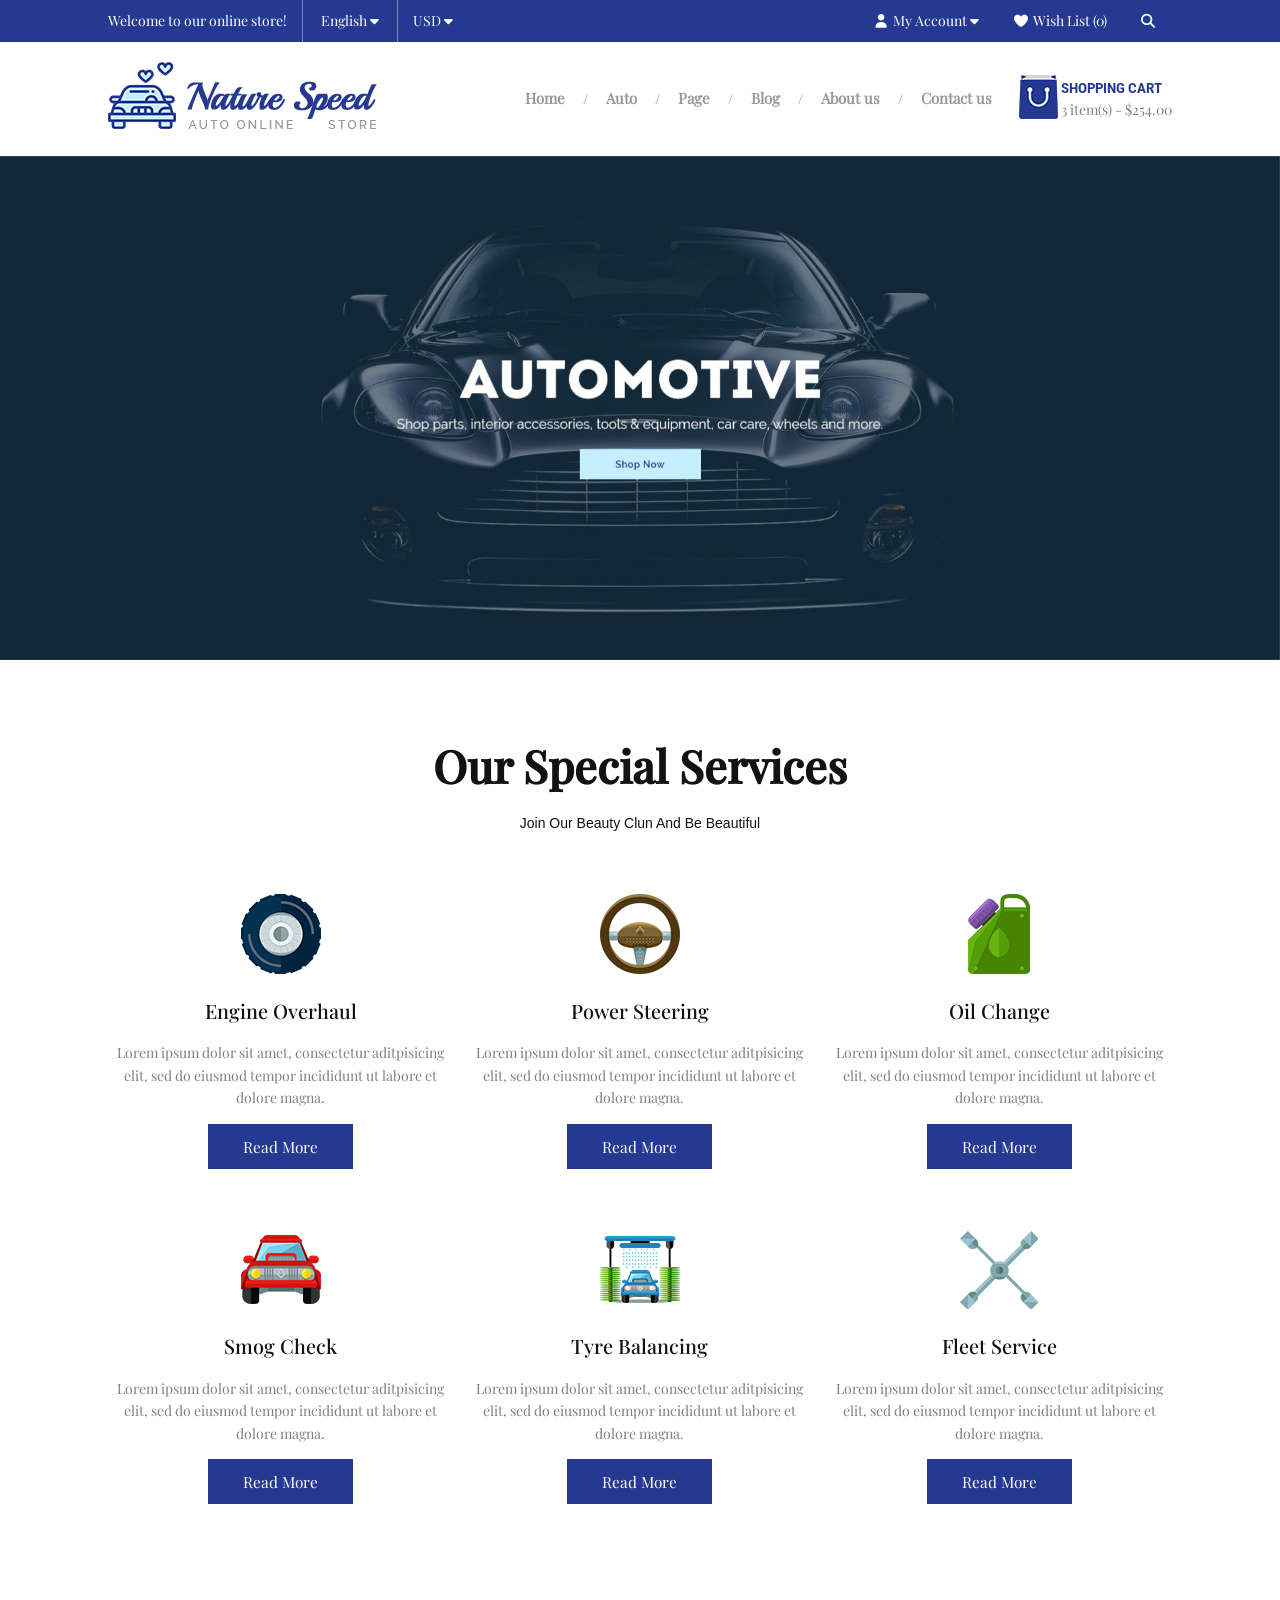
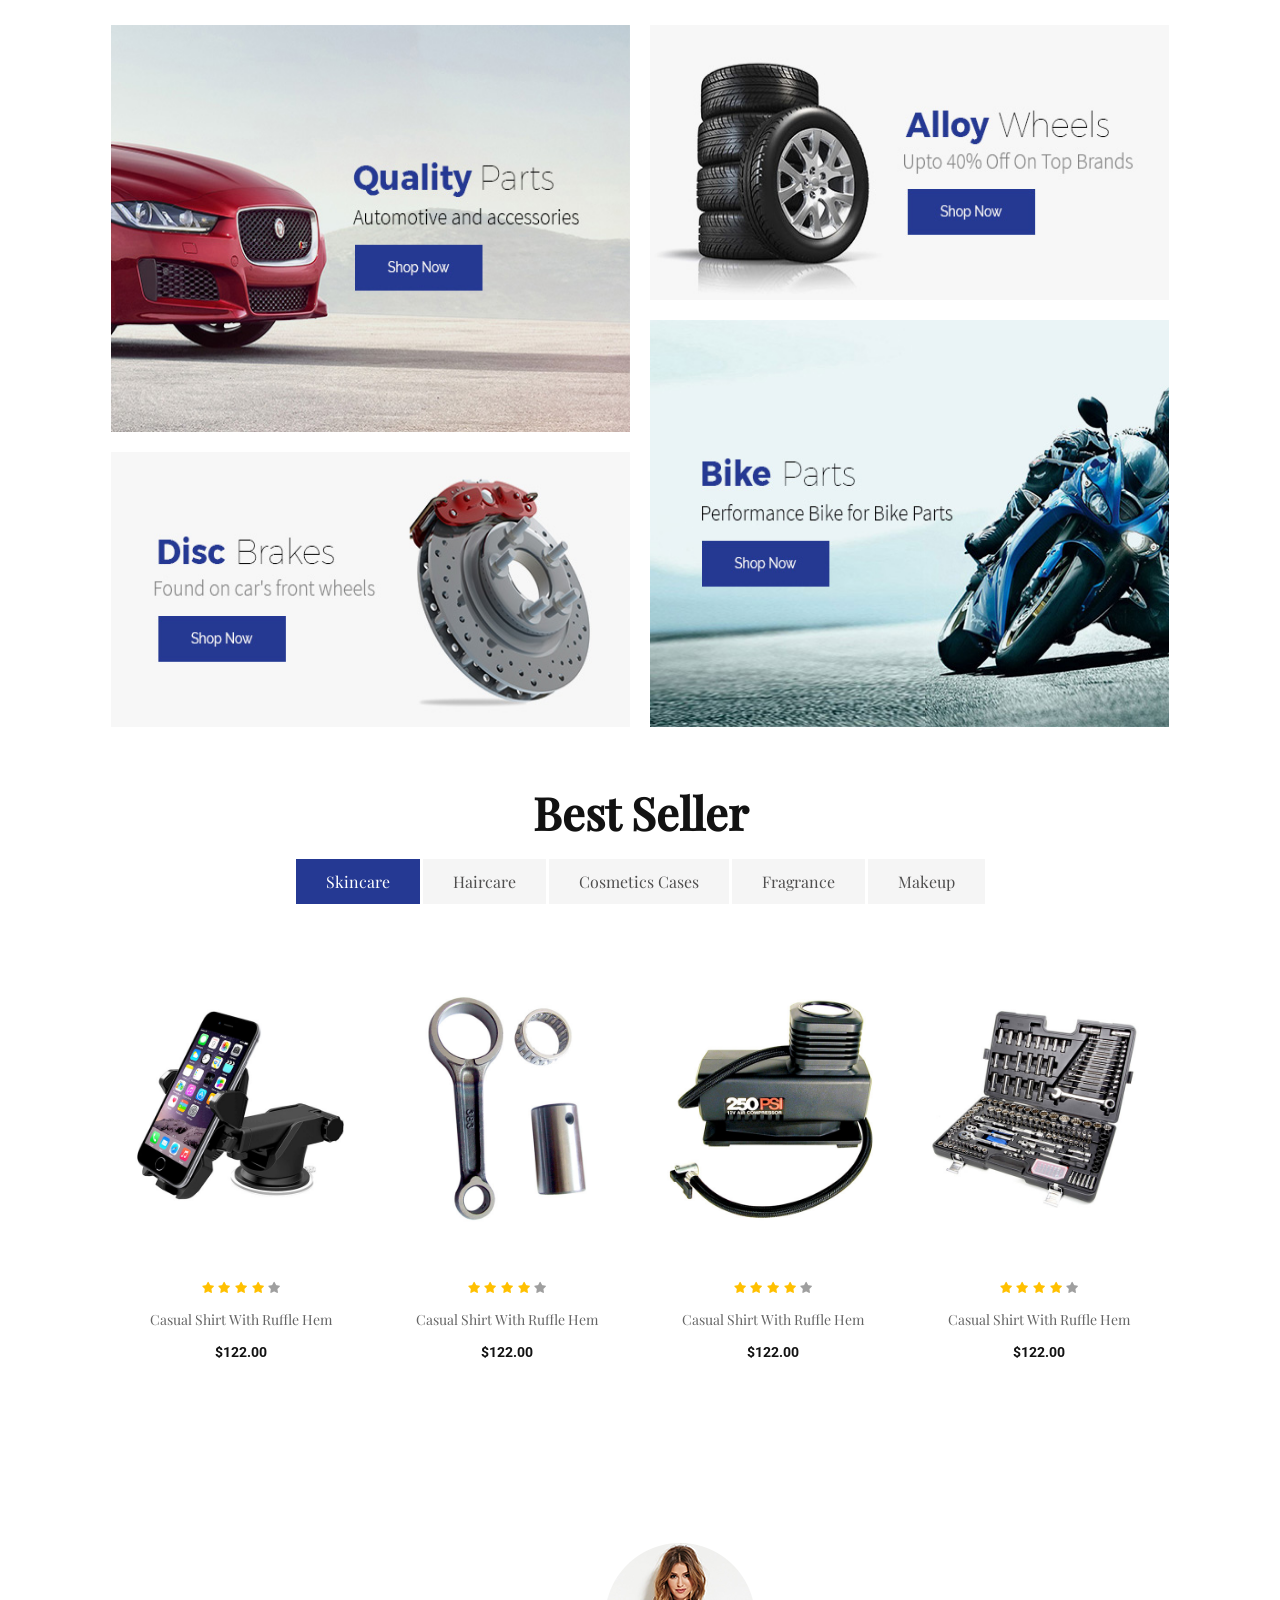
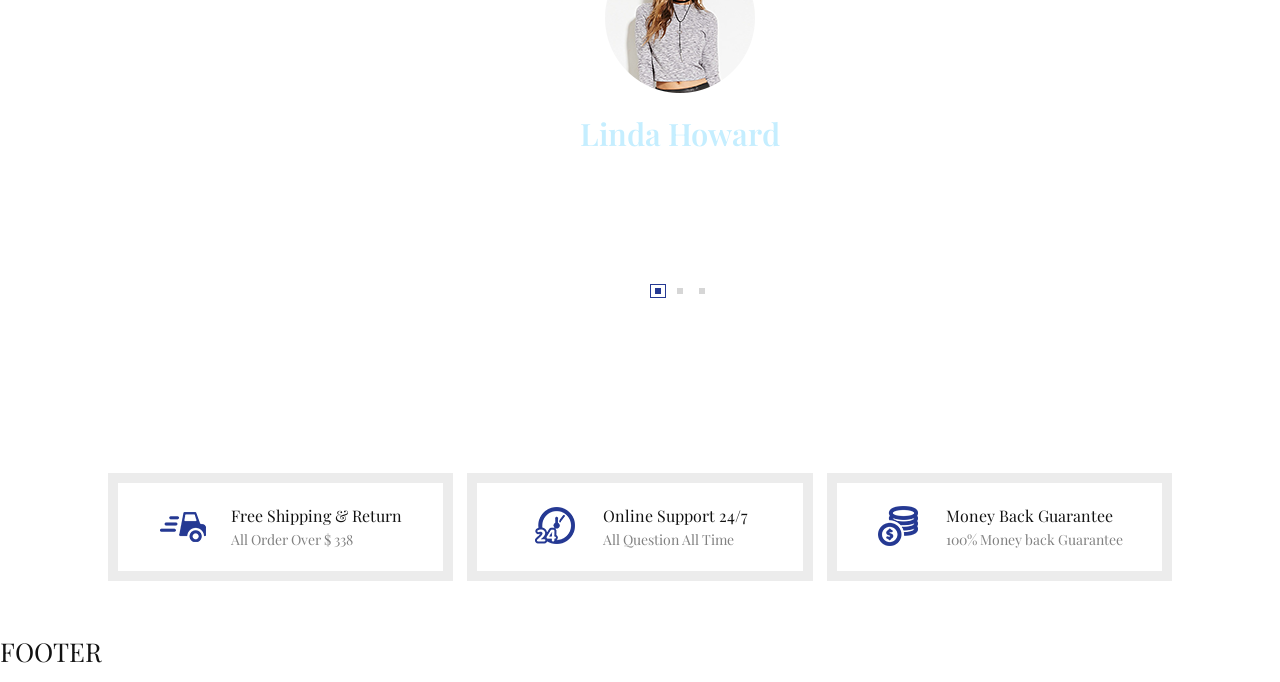
==== commit 8b031823: "Done Support Box" ====
--- a/index.html
+++ b/index.html
@@ -2234,6 +2234,50 @@
             </div>
         </section>
         <!-- End .testimonials-box -->
+
+        <section class="support-box section-box">
+            <div class="container">
+                <div class="row">
+                    <div class="col-lg-4">
+                        <div class="support-box__item ship-icon">
+                            <div class="support-box__item--inner">
+                                <div>
+                                    <h3>Free Shipping & Return</h3>
+                                    <p>All Order Over $ 338</p>
+                                </div>
+                            </div>
+                            <!-- End .support-box__item--inner -->
+                        </div>
+                        <!-- End .support-box__item -->
+                    </div>
+                    <div class="col-lg-4">
+                        <div class="support-box__item time-icon">
+                            <div class="support-box__item--inner">
+                                <div>
+                                    <h3>Online Support 24/7</h3>
+                                    <p>All Question All Time</p>
+                                </div>
+                            </div>
+                            <!-- End .support-box__item--inner -->
+                        </div>
+                        <!-- End .support-box__item -->
+                    </div>
+                    <div class="col-lg-4">
+                        <div class="support-box__item money-back-icon">
+                            <div class="support-box__item--inner">
+                                <div>
+                                    <h3>Money Back Guarantee</h3>
+                                    <p>100% Money back Guarantee</p>
+                                </div>
+                            </div>
+                            <!-- End .support-box__item--inner -->
+                        </div>
+                        <!-- End .support-box__item -->
+                    </div>
+                </div>
+            </div>
+        </section>
+        <!-- End .support-box -->
         <include src="modules/footer.html">Loading...</include>
 
         <!-- Javascript -->
--- a/css/style.css
+++ b/css/style.css
@@ -695,7 +695,7 @@
 
 /* Testimonials box -- Begin */
 .testimonials-box {
-    background: url("../images/prlx.jpg");
+    background: url("../images/prlx.jpg") no-repeat fixed;
     background-size: cover;
     color: #fff;
     height: 60vh;
@@ -745,3 +745,73 @@
 .testimonials-box .owl-theme .owl-dots .owl-dot.active span {
     background: var(--primary-color);
 }
+
+/* Testimonials box -- End */
+
+/* Support box -- Begin */
+.support-box .support-box__item {
+    border: 10px solid #ececec;
+    padding: 20px;
+}
+
+.support-box .support-box__item h3,
+.support-box .support-box__item p {
+    margin: 0;
+}
+
+.support-box .support-box__item h3 {
+    font-size: 1.14rem;
+}
+
+.support-box .support-box__item .support-box__item--inner {
+    display: flex;
+    align-items: center;
+    justify-content: center;
+}
+
+.support-box .support-box__item .support-box__item--inner::before {
+    content: "";
+    display: block;
+    width: 46px;
+    margin-right: 25px;
+    background: url("../images/cms-icon.png") no-repeat;
+    transition: all 0.2s linear;
+}
+
+.support-box .support-box__item.ship-icon .support-box__item--inner::before {
+    background-position: 0 0;
+    height: 30px;
+}
+.support-box .support-box__item.time-icon .support-box__item--inner::before {
+    background-position: 0 -149px;
+    height: 39px;
+}
+.support-box
+    .support-box__item.money-back-icon
+    .support-box__item--inner::before {
+    background-position: 0 -298px;
+    height: 41px;
+}
+
+.support-box .support-box__item:hover {
+    border-color: #c6eeef;
+}
+.support-box .support-box__item:hover p {
+    color: #253993;
+}
+
+.support-box
+    .support-box__item.ship-icon:hover
+    .support-box__item--inner::before {
+    background-position: 0 -74px;
+}
+.support-box
+    .support-box__item.time-icon:hover
+    .support-box__item--inner::before {
+    background-position: 0 -223px;
+}
+.support-box
+    .support-box__item.money-back-icon:hover
+    .support-box__item--inner::before {
+    background-position: 0 -380px;
+}
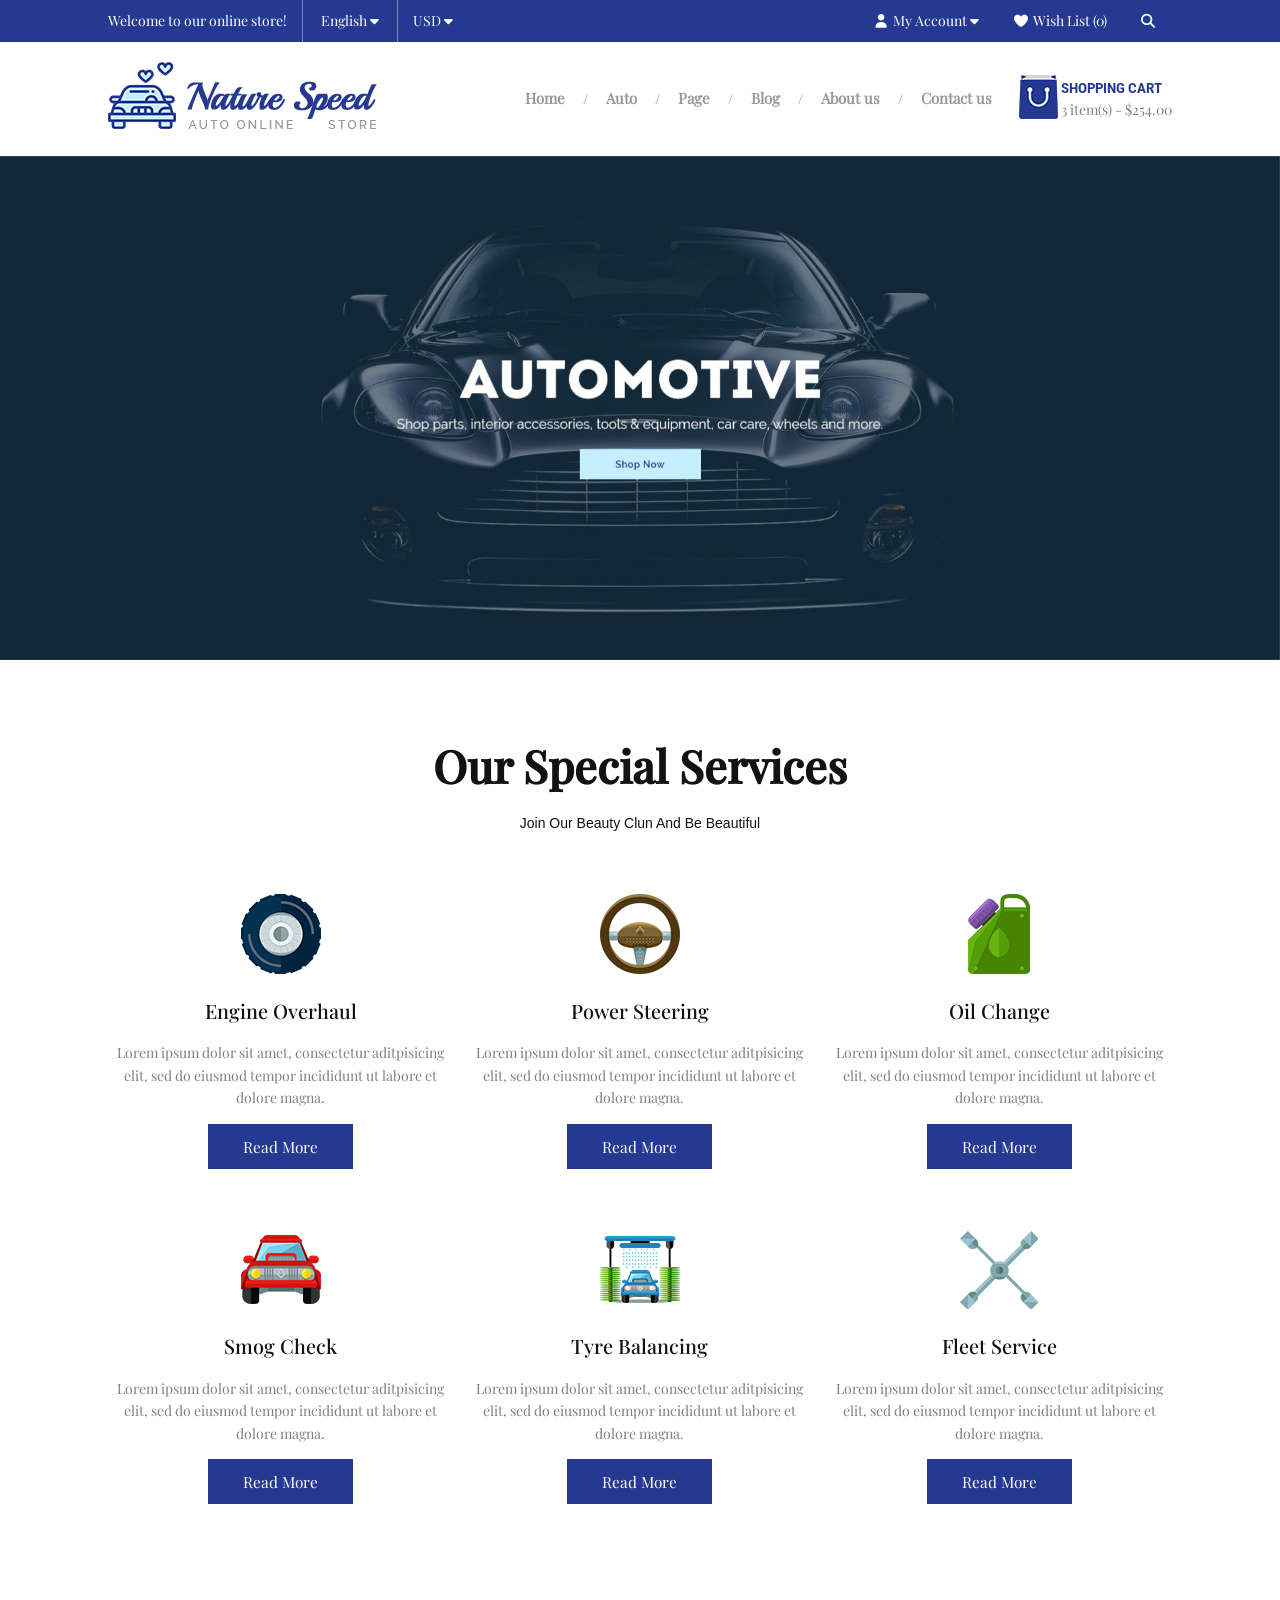
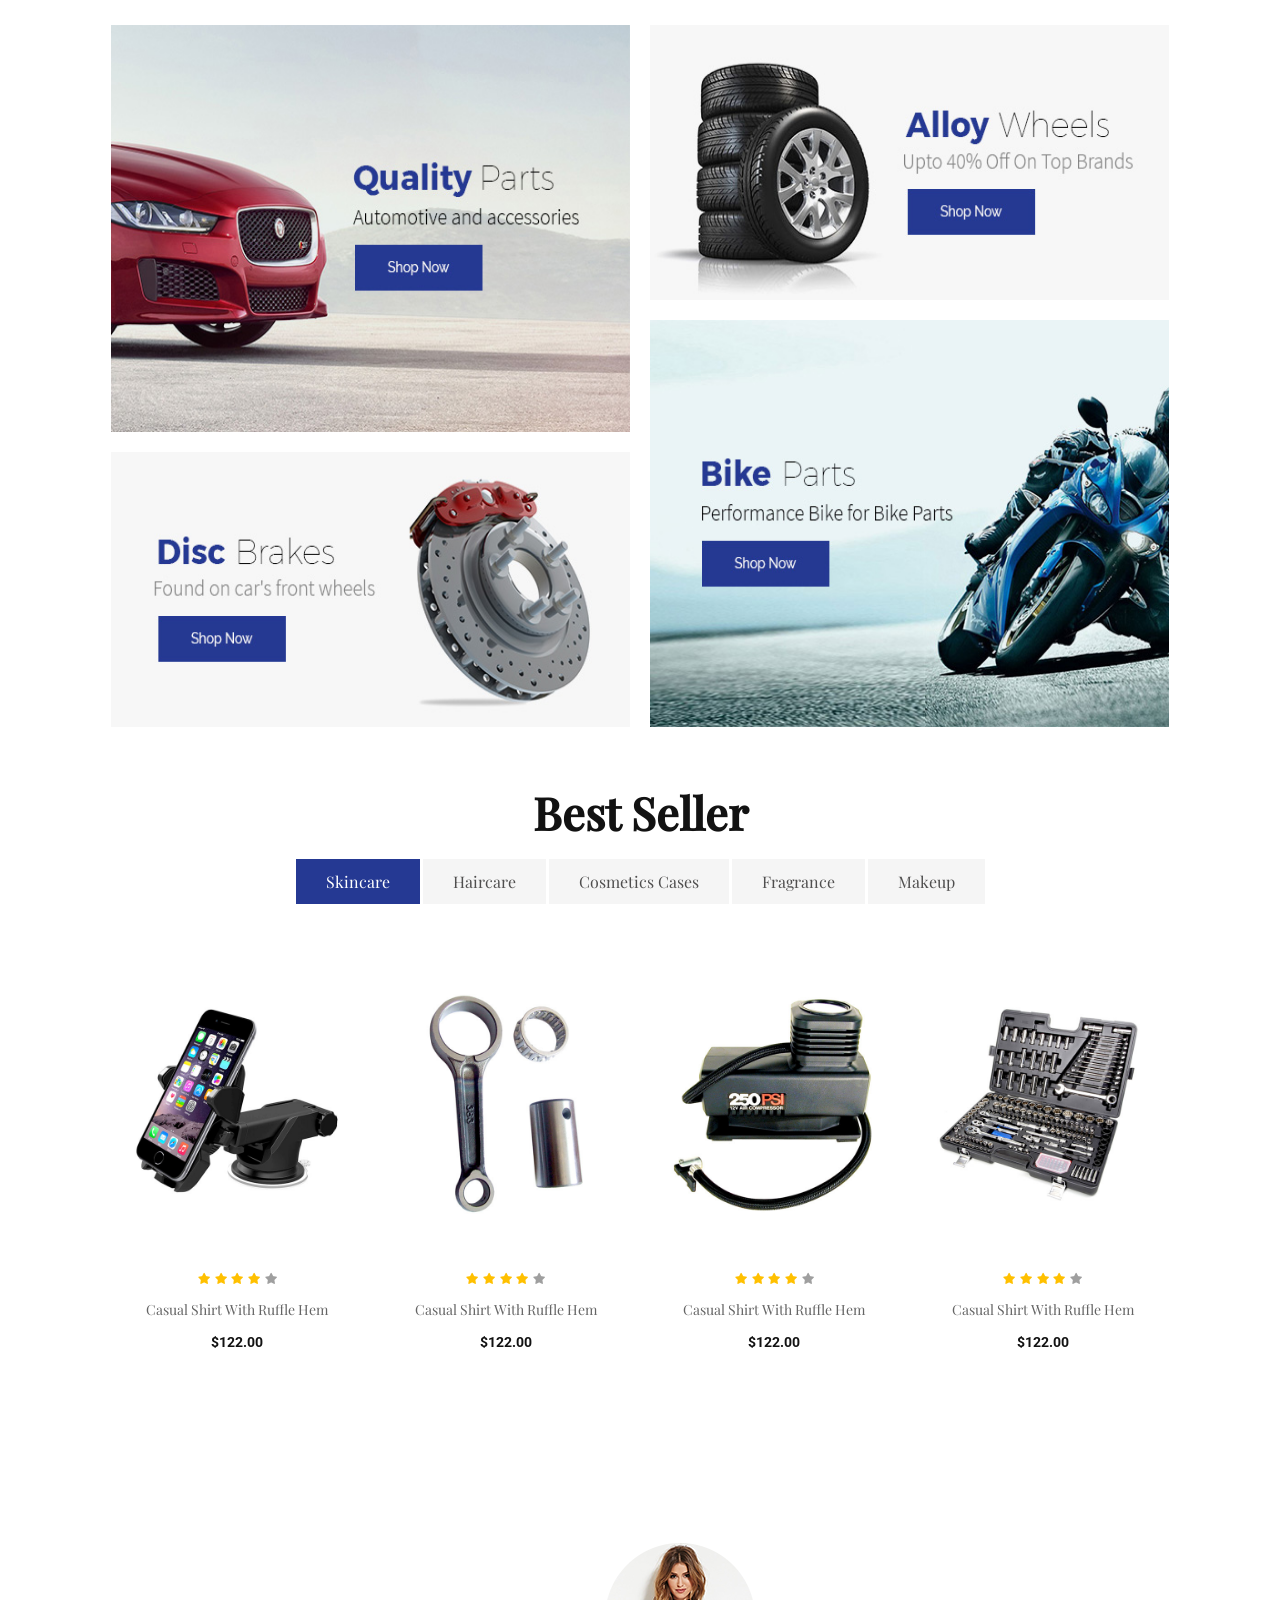
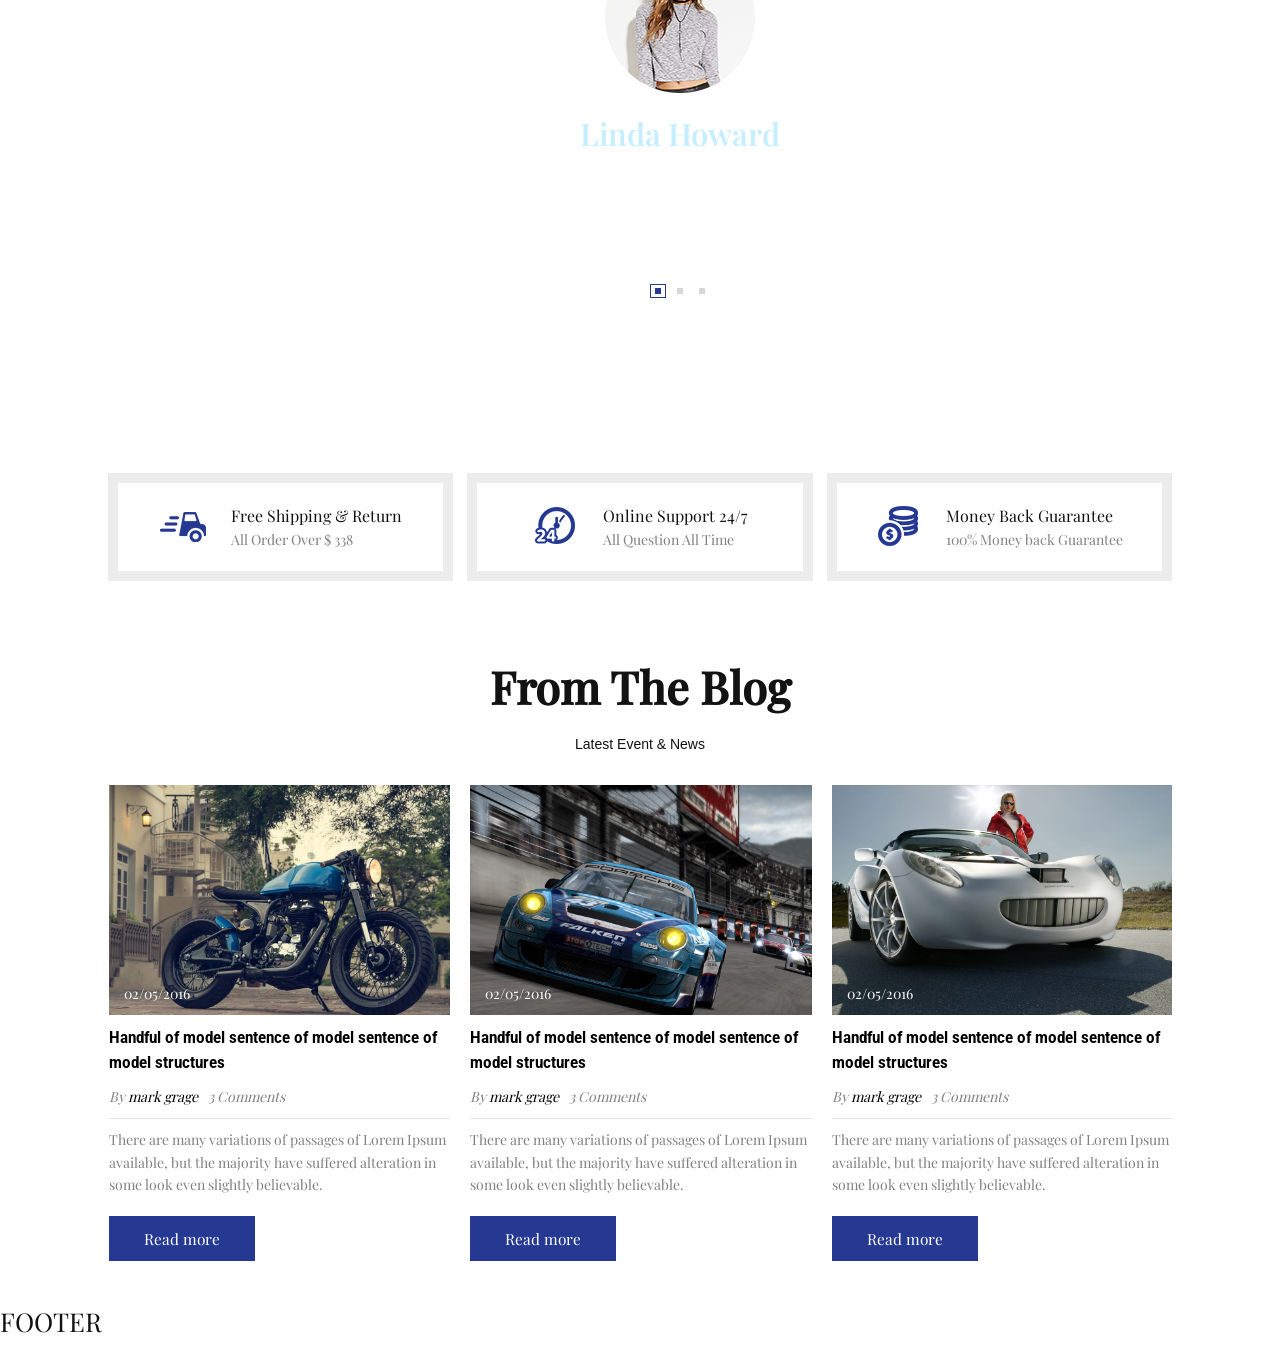
==== commit bf0120fd: "Done News Box" ====
--- a/index.html
+++ b/index.html
@@ -2278,6 +2278,149 @@
             </div>
         </section>
         <!-- End .support-box -->
+
+        <section class="news-box">
+            <div class="container">
+                <h2 class="section-title">From The Blog</h2>
+                <p class="section-subtitle">Latest Event & News</p>
+                <div class="news-box__lists owl-carousel owl-theme">
+                    <div class="item">
+                        <div class="news-box--item">
+                            <div class="item__thumbnails">
+                                <a href="#"
+                                    ><img src="images/blog_2.jpg" alt=""
+                                /></a>
+                                <span>02/05/2016</span>
+                                <div class="overlay"></div>
+                            </div>
+                            <h3 class="item__title">
+                                <a href="#"
+                                    >Handful of model sentence of model sentence
+                                    of model structures</a
+                                >
+                            </h3>
+                            <ul class="item__meta">
+                                <li>By <a href="#">mark grage</a></li>
+                                <li>3 Comments</li>
+                            </ul>
+                            <p>
+                                There are many variations of passages of Lorem
+                                Ipsum available, but the majority have suffered
+                                alteration in some look even slightly
+                                believable.
+                            </p>
+                            <p>
+                                <a href="#" class="btn btn--large">Read more</a>
+                            </p>
+                            <!-- End .item__thumbnails -->
+                        </div>
+                        <!-- End .news-box--item -->
+                    </div>
+                    <!-- End .item -->
+                    <div class="item">
+                        <div class="news-box--item">
+                            <div class="item__thumbnails">
+                                <a href="#"
+                                    ><img src="images/blog_3.jpg" alt=""
+                                /></a>
+                                <span>02/05/2016</span>
+                                <div class="overlay"></div>
+                            </div>
+                            <h3 class="item__title">
+                                <a href="#"
+                                    >Handful of model sentence of model sentence
+                                    of model structures</a
+                                >
+                            </h3>
+                            <ul class="item__meta">
+                                <li>By <a href="#">mark grage</a></li>
+                                <li>3 Comments</li>
+                            </ul>
+                            <p>
+                                There are many variations of passages of Lorem
+                                Ipsum available, but the majority have suffered
+                                alteration in some look even slightly
+                                believable.
+                            </p>
+                            <p>
+                                <a href="#" class="btn btn--large">Read more</a>
+                            </p>
+                            <!-- End .item__thumbnails -->
+                        </div>
+                        <!-- End .news-box--item -->
+                    </div>
+                    <!-- End .item -->
+                    <div class="item">
+                        <div class="news-box--item">
+                            <div class="item__thumbnails">
+                                <a href="#"
+                                    ><img src="images/blog_4.jpg" alt=""
+                                /></a>
+                                <span>02/05/2016</span>
+                                <div class="overlay"></div>
+                            </div>
+                            <h3 class="item__title">
+                                <a href="#"
+                                    >Handful of model sentence of model sentence
+                                    of model structures</a
+                                >
+                            </h3>
+                            <ul class="item__meta">
+                                <li>By <a href="#">mark grage</a></li>
+                                <li>3 Comments</li>
+                            </ul>
+                            <p>
+                                There are many variations of passages of Lorem
+                                Ipsum available, but the majority have suffered
+                                alteration in some look even slightly
+                                believable.
+                            </p>
+                            <p>
+                                <a href="#" class="btn btn--large">Read more</a>
+                            </p>
+                            <!-- End .item__thumbnails -->
+                        </div>
+                        <!-- End .news-box--item -->
+                    </div>
+                    <!-- End .item -->
+                    <div class="item">
+                        <div class="news-box--item">
+                            <div class="item__thumbnails">
+                                <a href="#"
+                                    ><img src="images/blog_5.jpg" alt=""
+                                /></a>
+                                <span>02/05/2016</span>
+                                <div class="overlay"></div>
+                            </div>
+                            <h3 class="item__title">
+                                <a href="#"
+                                    >Handful of model sentence of model sentence
+                                    of model structures</a
+                                >
+                            </h3>
+                            <ul class="item__meta">
+                                <li>By <a href="#">mark grage</a></li>
+                                <li>3 Comments</li>
+                            </ul>
+                            <p>
+                                There are many variations of passages of Lorem
+                                Ipsum available, but the majority have suffered
+                                alteration in some look even slightly
+                                believable.
+                            </p>
+                            <p>
+                                <a href="#" class="btn btn--large">Read more</a>
+                            </p>
+                            <!-- End .item__thumbnails -->
+                        </div>
+                        <!-- End .news-box--item -->
+                    </div>
+                    <!-- End .item -->
+                </div>
+                <!-- End .news-box__lists -->
+            </div>
+        </section>
+        <!-- End .news-box -->
         <include src="modules/footer.html">Loading...</include>
 
         <!-- Javascript -->
--- a/css/style.css
+++ b/css/style.css
@@ -537,7 +537,8 @@
     opacity: 1;
 }
 
-.product-box .product-box--lists:hover .owl-nav button {
+.product-box .product-box--lists:hover .owl-nav button,
+.news-box .news-box__lists:hover .owl-nav button {
     opacity: 1 !important;
 }
 
@@ -647,7 +648,8 @@
     color: var(--primary-color);
 }
 
-.product-box .owl-theme .owl-nav {
+.product-box .owl-theme .owl-nav,
+.news-box .owl-theme .owl-nav {
     position: absolute;
     display: flex;
     align-items: center;
@@ -656,7 +658,9 @@
 }
 
 .product-box .owl-theme .owl-nav button.owl-next,
-.product-box .owl-theme .owl-nav button.owl-prev {
+.product-box .owl-theme .owl-nav button.owl-prev,
+.news-box .owl-theme .owl-nav button.owl-next,
+.news-box .owl-theme .owl-nav button.owl-prev {
     height: 36px;
     width: 48px;
     background: url("../images/sprite.png") no-repeat;
@@ -666,28 +670,35 @@
     z-index: 55;
 }
 
-.product-box .owl-theme .owl-nav button.owl-prev {
+.product-box .owl-theme .owl-nav button.owl-prev,
+.news-box .owl-theme .owl-nav button.owl-prev {
     left: -5%;
     background-position: 0 -53px;
 }
-.product-box .owl-theme .owl-nav button.owl-next {
+.product-box .owl-theme .owl-nav button.owl-next,
+.news-box .owl-theme .owl-nav button.owl-next {
     right: -5%;
     background-position: 0 -168px;
 }
 
 .product-box .owl-theme .owl-nav button.owl-next span,
-.product-box .owl-theme .owl-nav button.owl-prev span {
+.product-box .owl-theme .owl-nav button.owl-prev span,
+.news-box .owl-theme .owl-nav button.owl-next span,
+.news-box .owl-theme .owl-nav button.owl-prev span {
     display: none;
 }
 
-.product-box .owl-theme .owl-nav button.owl-prev:hover {
+.product-box .owl-theme .owl-nav button.owl-prev:hover,
+.news-box .owl-theme .owl-nav button.owl-prev:hover {
     background-position: 0 -111px;
 }
-.product-box .owl-theme .owl-nav button.owl-next:hover {
+.product-box .owl-theme .owl-nav button.owl-next:hover,
+.news-box .owl-theme .owl-nav button.owl-next:hover {
     background-position: 0 -226px;
 }
 
-.product-box .owl-carousel .owl-stage-outer {
+.product-box .owl-carousel .owl-stage-outer,
+.news-box .owl-carousel .owl-stage-outer {
     z-index: 50;
 }
 
@@ -815,3 +826,77 @@
     .support-box__item--inner::before {
     background-position: 0 -380px;
 }
+
+/* Support box -- End */
+
+/* News box -- Begin */
+.news-box .section-title,
+.news-box .section-subtitle {
+    text-align: center;
+}
+
+.news-box .section-subtitle {
+    font-family: sans-serif;
+}
+
+.news-box .news-box__lists {
+    margin: 30px 0;
+}
+
+.news-box .item__thumbnails {
+    position: relative;
+    color: #fff;
+    height: 230px;
+    overflow: hidden;
+}
+
+.news-box .item__thumbnails img {
+    width: 100%;
+    height: 100%;
+    object-fit: cover;
+}
+
+.news-box .item__thumbnails span {
+    position: absolute;
+    bottom: 10px;
+    left: 15px;
+}
+
+.news-box .item__thumbnails .overlay {
+    position: absolute;
+    inset: 0;
+    background: #0000003d;
+    opacity: 0;
+    transition: opacity 0.4s linear;
+}
+
+.news-box .news-box--item:hover .overlay {
+    opacity: 1;
+}
+
+.news-box .item__title {
+    font-size: 1.14rem;
+    font-family: "Roboto SemiCondensed Bold", sans-serif;
+}
+
+.news-box .item__meta {
+    display: flex;
+    border-bottom: 1px solid #80808035;
+    padding-bottom: 10px;
+}
+
+.news-box .item__meta li {
+    margin-right: 10px;
+    font-style: italic;
+}
+
+.news-box .news-box--item p {
+    padding: 10px 0;
+}
+
+.news-box .news-box--item .btn:hover {
+    background: #c6eeff;
+    color: var(--primary-color);
+}
+
+/* News box -- End */
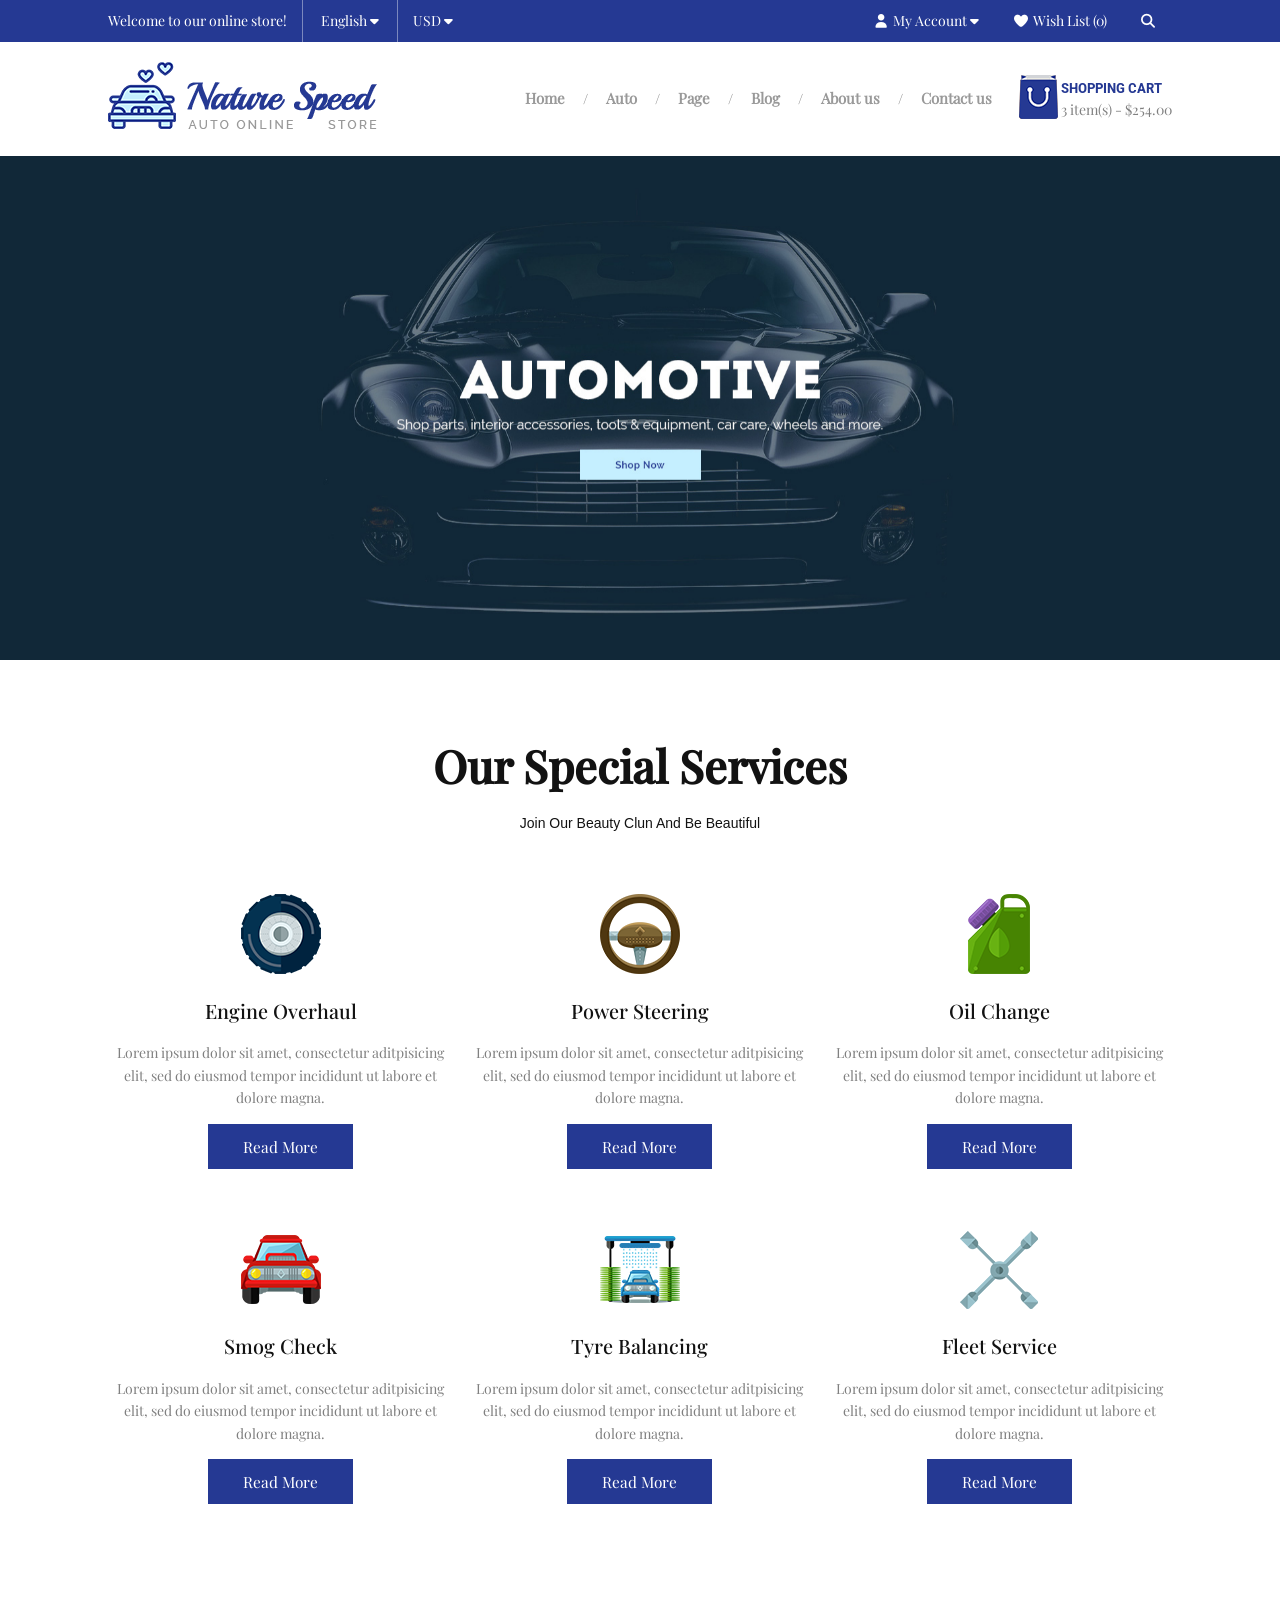
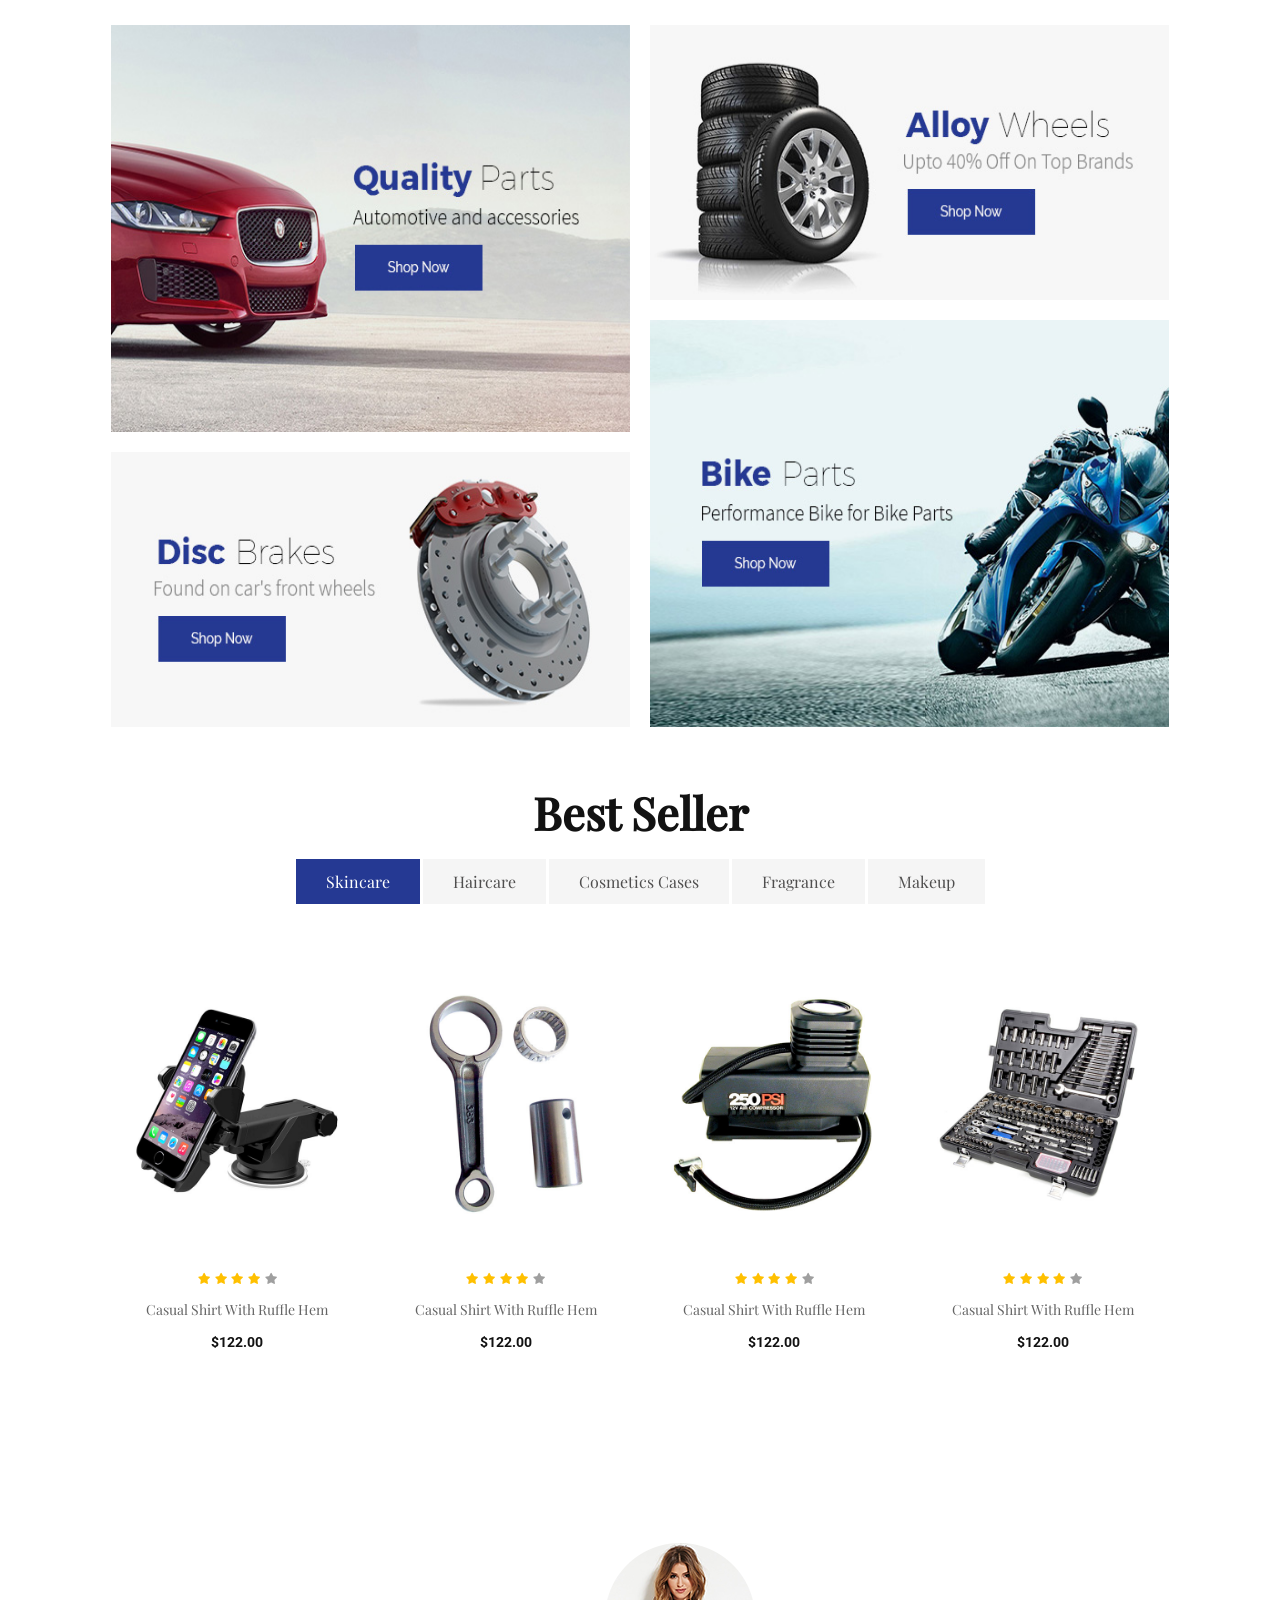
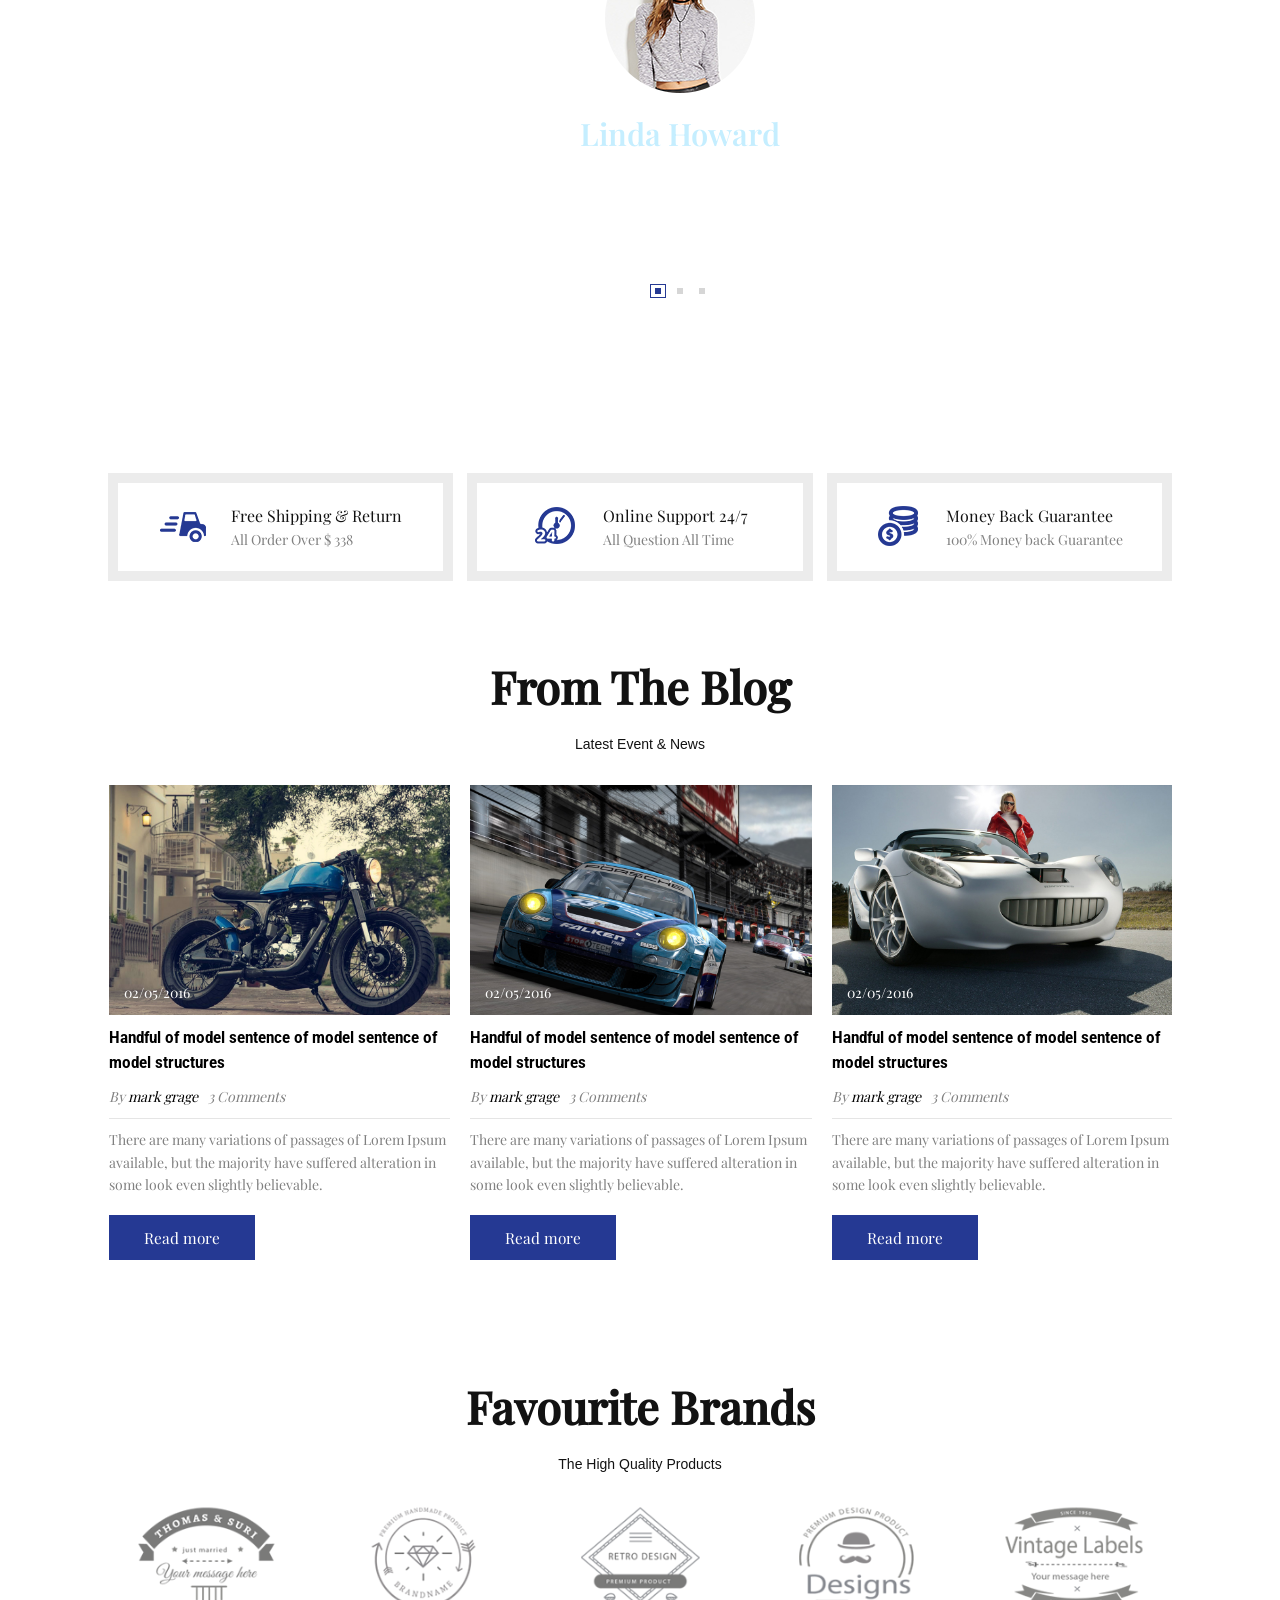
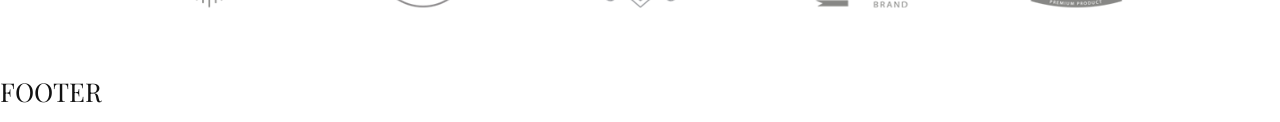
==== commit 9a28468a: "Done Brand Box" ====
--- a/index.html
+++ b/index.html
@@ -2421,6 +2421,41 @@
             </div>
         </section>
         <!-- End .news-box -->
+
+        <section class="brand-box section-box">
+            <div class="container">
+                <h2 class="section-title">Favourite Brands</h2>
+                <p class="section-subtitle">The High Quality Products</p>
+                <div class="brand-box__list owl-carousel owl-theme">
+                    <div class="item">
+                        <a href="#"><img src="images/brand1.png" alt="" /></a>
+                    </div>
+                    <div class="item">
+                        <a href="#"><img src="images/brand2.png" alt="" /></a>
+                    </div>
+                    <div class="item">
+                        <a href="#"><img src="images/brand3.png" alt="" /></a>
+                    </div>
+                    <div class="item">
+                        <a href="#"><img src="images/brand4.png" alt="" /></a>
+                    </div>
+                    <div class="item">
+                        <a href="#"><img src="images/brand5.png" alt="" /></a>
+                    </div>
+                    <div class="item">
+                        <a href="#"><img src="images/brand6.png" alt="" /></a>
+                    </div>
+                    <div class="item">
+                        <a href="#"><img src="images/brand7.png" alt="" /></a>
+                    </div>
+                    <div class="item">
+                        <a href="#"><img src="images/brand8.png" alt="" /></a>
+                    </div>
+                </div>
+            </div>
+        </section>
+        <!-- End .brand-box" -->
+
         <include src="modules/footer.html">Loading...</include>
 
         <!-- Javascript -->
--- a/css/style.css
+++ b/css/style.css
@@ -538,7 +538,8 @@
 }
 
 .product-box .product-box--lists:hover .owl-nav button,
-.news-box .news-box__lists:hover .owl-nav button {
+.news-box .news-box__lists:hover .owl-nav button,
+.brand-box .brand-box__list:hover .owl-nav button {
     opacity: 1 !important;
 }
 
@@ -649,7 +650,8 @@
 }
 
 .product-box .owl-theme .owl-nav,
-.news-box .owl-theme .owl-nav {
+.news-box .owl-theme .owl-nav,
+.brand-box .owl-theme .owl-nav {
     position: absolute;
     display: flex;
     align-items: center;
@@ -660,7 +662,9 @@
 .product-box .owl-theme .owl-nav button.owl-next,
 .product-box .owl-theme .owl-nav button.owl-prev,
 .news-box .owl-theme .owl-nav button.owl-next,
-.news-box .owl-theme .owl-nav button.owl-prev {
+.news-box .owl-theme .owl-nav button.owl-prev,
+.brand-box .owl-theme .owl-nav button.owl-next,
+.brand-box .owl-theme .owl-nav button.owl-prev {
     height: 36px;
     width: 48px;
     background: url("../images/sprite.png") no-repeat;
@@ -671,12 +675,14 @@
 }
 
 .product-box .owl-theme .owl-nav button.owl-prev,
-.news-box .owl-theme .owl-nav button.owl-prev {
+.news-box .owl-theme .owl-nav button.owl-prev,
+.brand-box .owl-theme .owl-nav button.owl-prev {
     left: -5%;
     background-position: 0 -53px;
 }
 .product-box .owl-theme .owl-nav button.owl-next,
-.news-box .owl-theme .owl-nav button.owl-next {
+.news-box .owl-theme .owl-nav button.owl-next,
+.brand-box .owl-theme .owl-nav button.owl-next {
     right: -5%;
     background-position: 0 -168px;
 }
@@ -684,21 +690,26 @@
 .product-box .owl-theme .owl-nav button.owl-next span,
 .product-box .owl-theme .owl-nav button.owl-prev span,
 .news-box .owl-theme .owl-nav button.owl-next span,
-.news-box .owl-theme .owl-nav button.owl-prev span {
+.news-box .owl-theme .owl-nav button.owl-prev span,
+.brand-box .owl-theme .owl-nav button.owl-next span,
+.brand-box .owl-theme .owl-nav button.owl-prev span {
     display: none;
 }
 
 .product-box .owl-theme .owl-nav button.owl-prev:hover,
-.news-box .owl-theme .owl-nav button.owl-prev:hover {
+.news-box .owl-theme .owl-nav button.owl-prev:hover,
+.brand-box .owl-theme .owl-nav button.owl-prev:hover {
     background-position: 0 -111px;
 }
 .product-box .owl-theme .owl-nav button.owl-next:hover,
-.news-box .owl-theme .owl-nav button.owl-next:hover {
+.news-box .owl-theme .owl-nav button.owl-next:hover,
+.brand-box .owl-theme .owl-nav button.owl-next:hover {
     background-position: 0 -226px;
 }
 
 .product-box .owl-carousel .owl-stage-outer,
-.news-box .owl-carousel .owl-stage-outer {
+.news-box .owl-carousel .owl-stage-outer,
+.brand-box .owl-carousel .owl-stage-outer {
     z-index: 50;
 }
 
@@ -900,3 +911,23 @@
 }
 
 /* News box -- End */
+
+/* Brand box -- Begin */
+.brand-box .brand-box__list img {
+    opacity: 0.6;
+}
+
+.brand-box .brand-box__list img:hover {
+    opacity: 1;
+}
+
+.brand-box .section-title,
+.brand-box .section-subtitle {
+    text-align: center;
+}
+
+.brand-box .brand-box__list {
+    margin-top: 20px;
+}
+
+/* Brand box -- End */
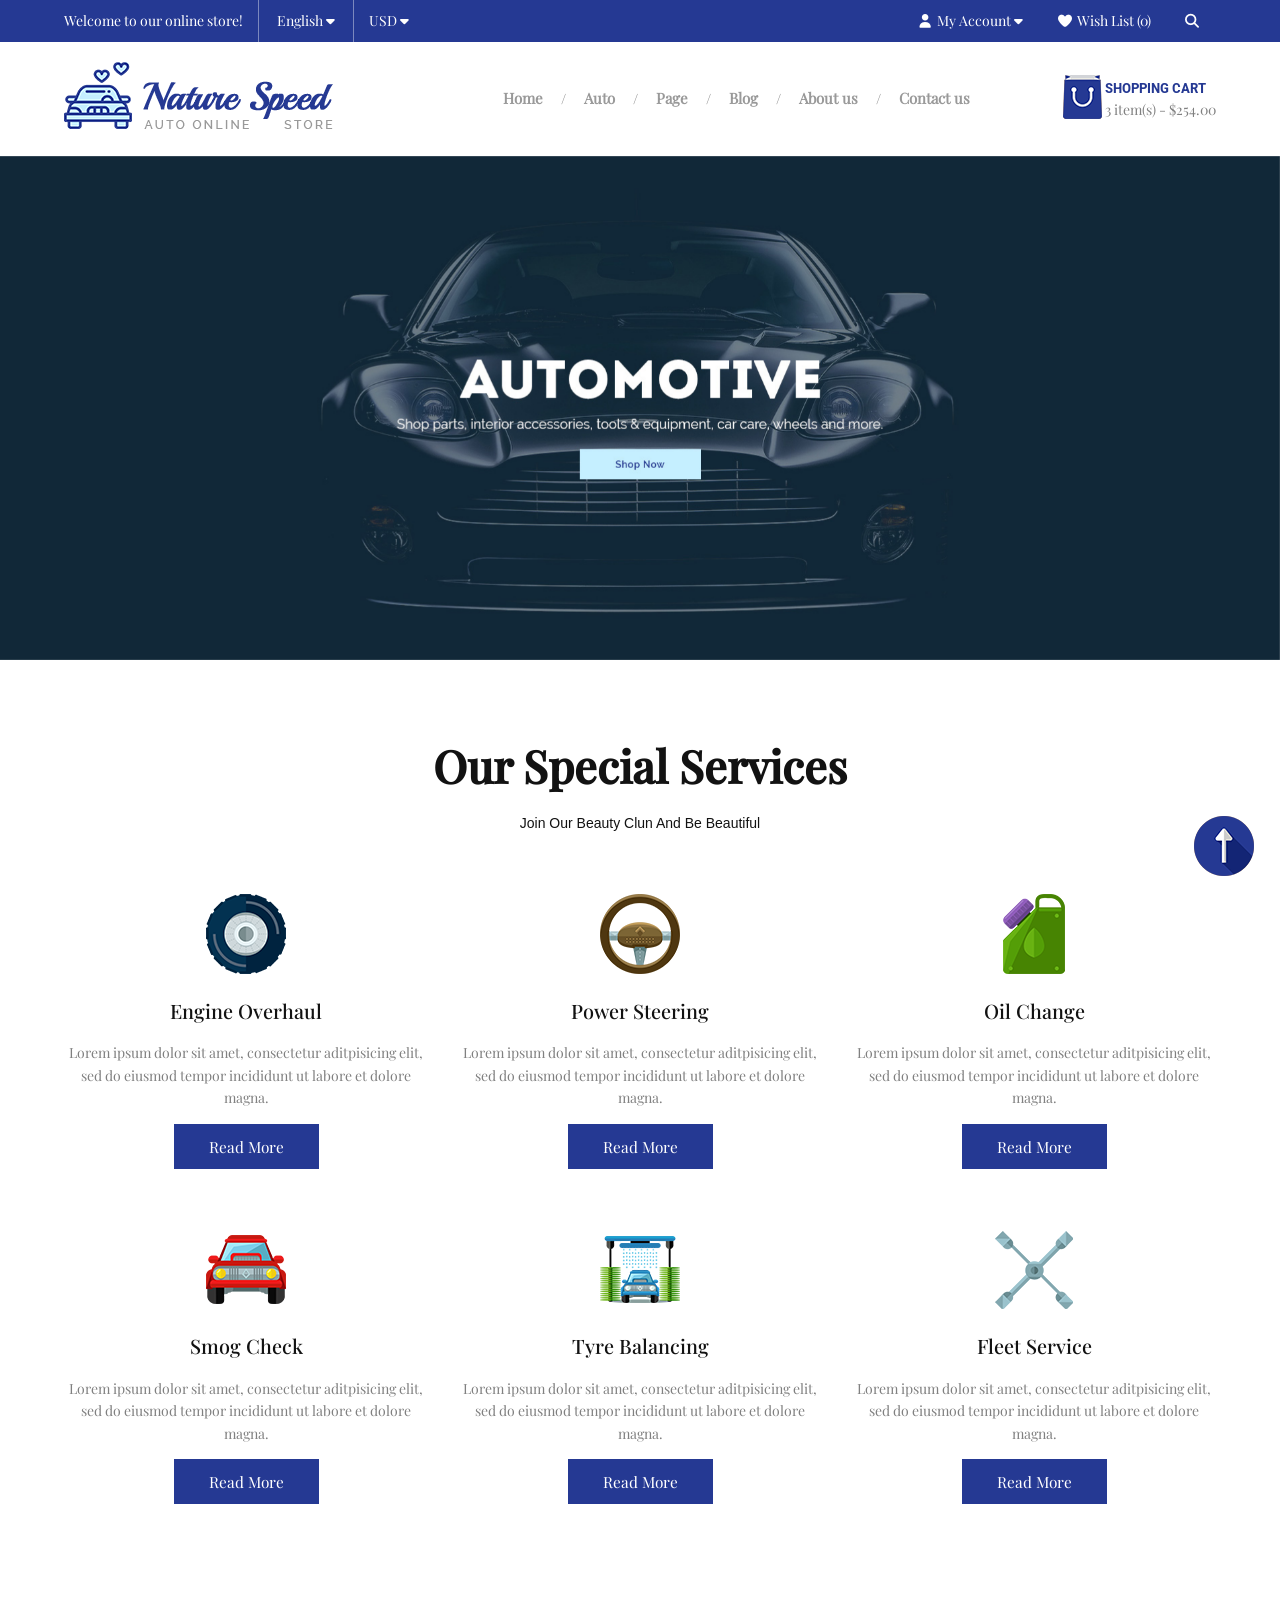
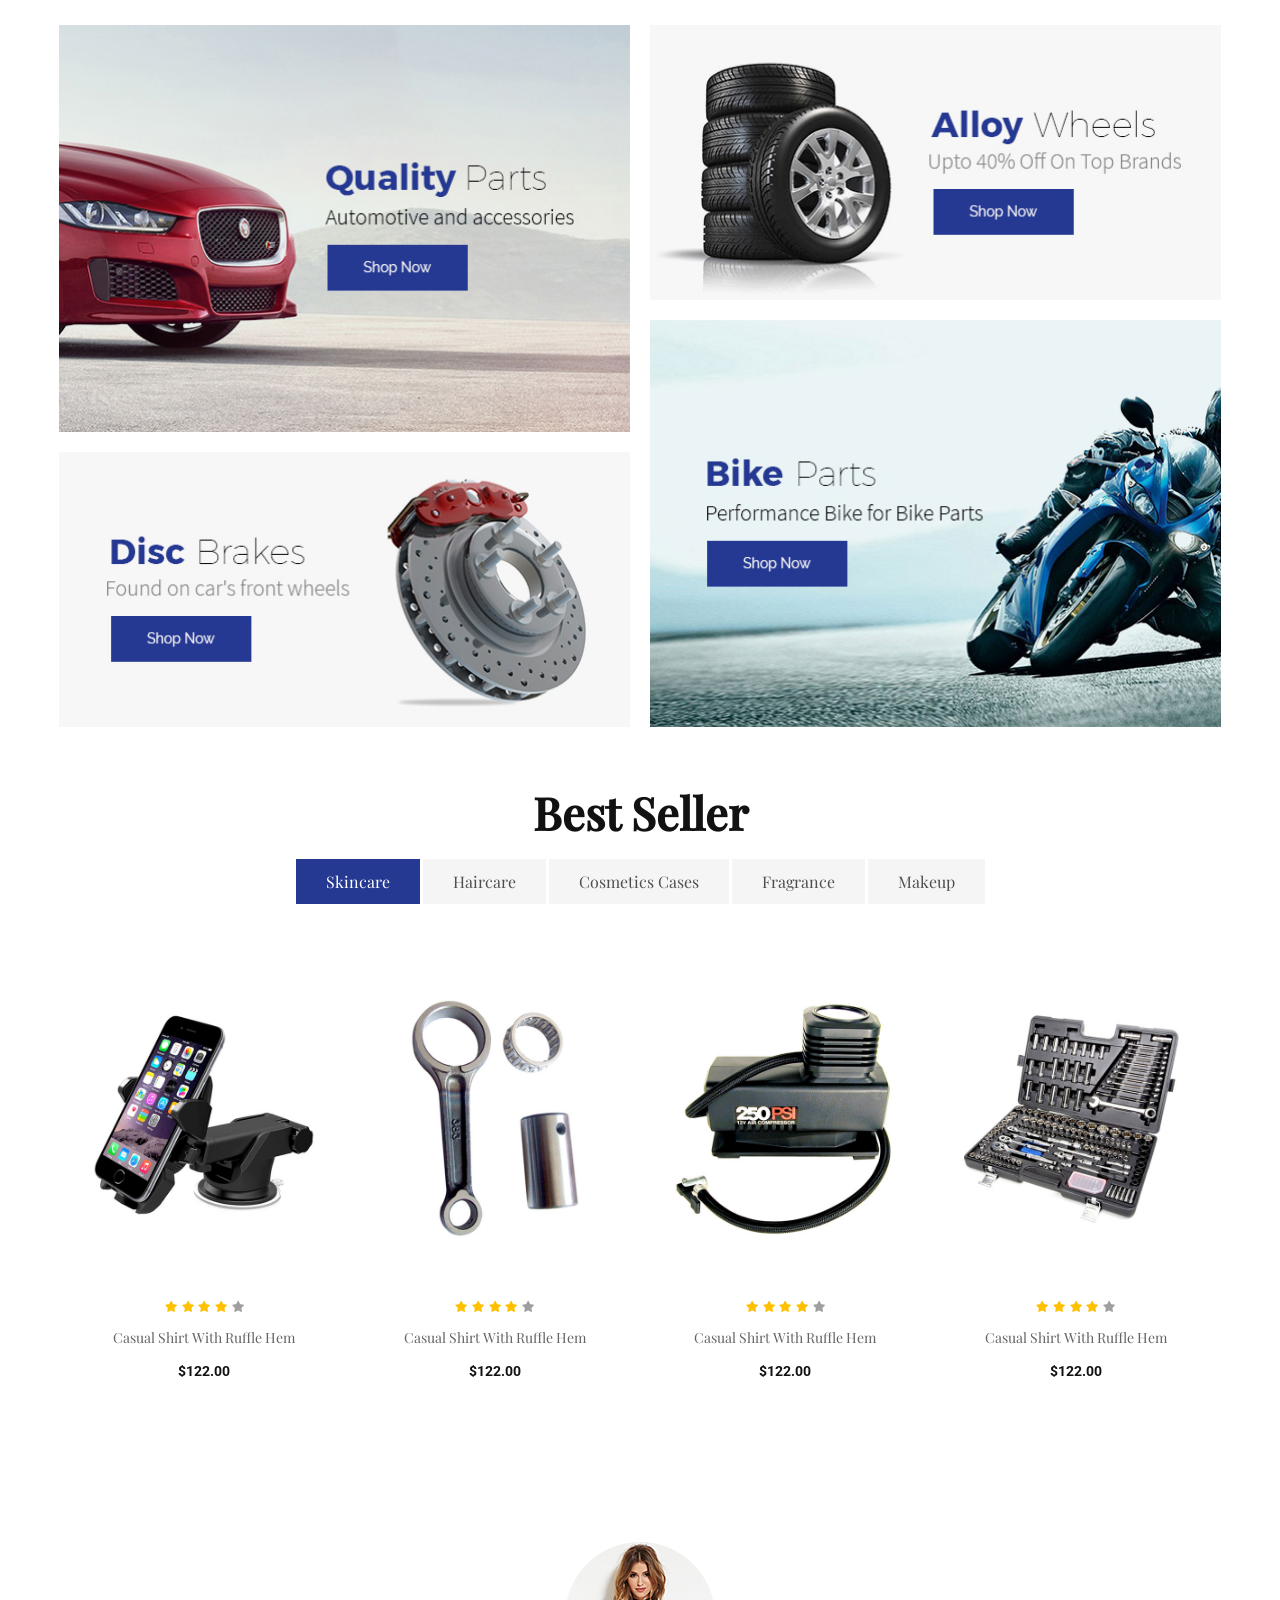
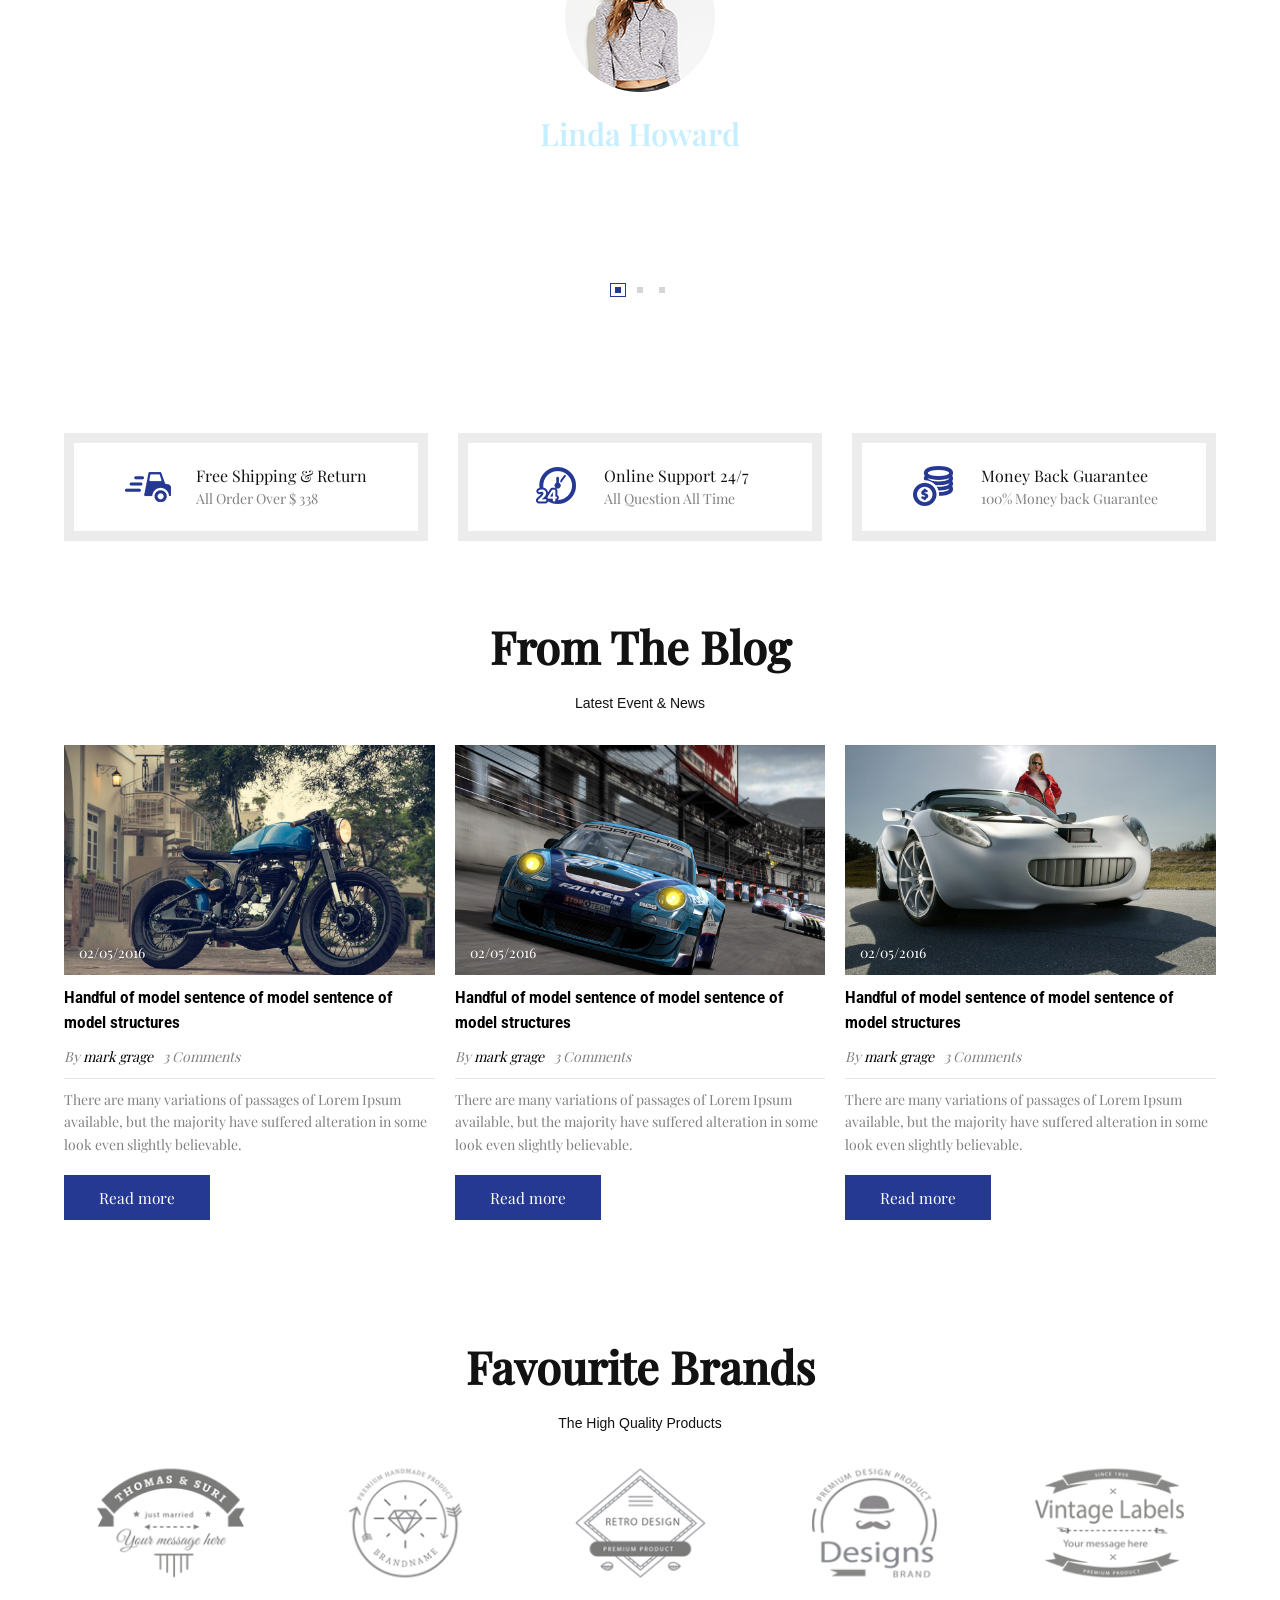
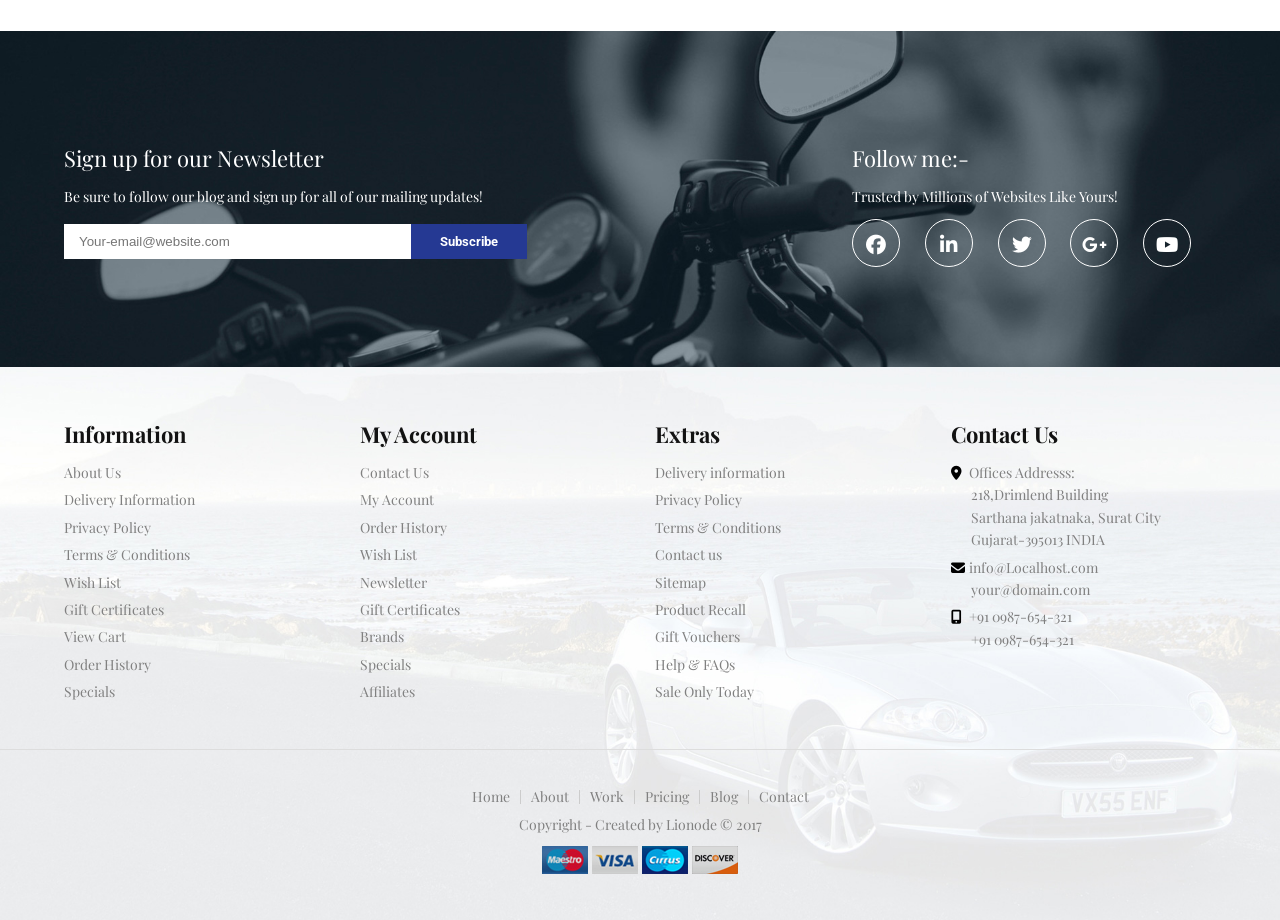
==== commit e12eb052: "0654AM04052026" ====
--- a/index.html
+++ b/index.html
@@ -1,2467 +1,1706 @@
 <!doctype html>
 <html lang="en">
-    <head>
-        <meta charset="UTF-8" />
-        <meta name="viewport" content="width=device-width, initial-scale=1.0" />
-        <title>Nature Speed</title>
-
-        <!-- Styles -->
-        <link rel="stylesheet" href="css/reset.css" />
-        <link rel="stylesheet" href="css/all.min.css" />
-        <link rel="stylesheet" href="css/animate.min.css" />
-        <link rel="stylesheet" href="css/owl.carousel.min.css" />
-        <link rel="stylesheet" href="css/owl.theme.default.min.css" />
-        <link rel="stylesheet" href="css/grid.css" />
-        <link rel="stylesheet" href="css/base.css" />
-        <link rel="stylesheet" href="css/style.css" />
-    </head>
-    <body>
-        <include src="modules/header.html">Loading...</include>
-
-        <section class="main-slide owl-carousel owl-theme">
-            <div class="main-slide__item">
-                <a href="#">
-                    <img src="images/Main-Banner1.jpg" alt="" />
-                </a>
-            </div>
-            <div class="main-slide__item">
-                <a href="#">
-                    <img src="images/Main-Banner2.jpg" alt="" />
-                </a>
-            </div>
-            <div class="main-slide__item">
-                <a href="#">
-                    <img src="images/Main-Banner3.jpg" alt="" />
-                </a>
-            </div>
-        </section>
-        <!-- End .main-slide -->
-
-        <section class="section-box service-box">
-            <div class="container">
-                <h2 class="section-title">Our Special Services</h2>
-                <p class="section-subtitle">
-                    Join Our Beauty Clun And Be Beautiful
+  <head>
+    <meta charset="UTF-8" />
+    <meta name="viewport" content="width=device-width, initial-scale=1.0" />
+    <title>Nature Speed</title>
+
+    <!-- Styles -->
+    <link rel="stylesheet" href="css/reset.css" />
+    <link rel="stylesheet" href="css/all.min.css" />
+    <link rel="stylesheet" href="css/animate.min.css" />
+    <link rel="stylesheet" href="css/owl.carousel.min.css" />
+    <link rel="stylesheet" href="css/owl.theme.default.min.css" />
+    <link rel="stylesheet" href="css/grid.css" />
+    <link rel="stylesheet" href="css/base.css" />
+    <link rel="stylesheet" href="css/style.css" />
+    <link rel="stylesheet" href="css/responsive.css" />
+  </head>
+  <body>
+    <include src="modules/header.html">Loading...</include>
+
+    <section class="main-slide owl-carousel owl-theme">
+      <div class="main-slide__item">
+        <a href="#">
+          <img src="images/Main-Banner1.jpg" alt="" />
+        </a>
+      </div>
+      <div class="main-slide__item">
+        <a href="#">
+          <img src="images/Main-Banner2.jpg" alt="" />
+        </a>
+      </div>
+      <div class="main-slide__item">
+        <a href="#">
+          <img src="images/Main-Banner3.jpg" alt="" />
+        </a>
+      </div>
+    </section>
+    <!-- End .main-slide -->
+
+    <section class="section-box service-box">
+      <div class="container">
+        <h2 class="section-title">Our Special Services</h2>
+        <p class="section-subtitle">Join Our Beauty Clun And Be Beautiful</p>
+
+        <div class="service-box__lists">
+          <div class="row">
+            <div class="col-lg-4">
+              <div class="service-box--item">
+                <p>
+                  <img src="images/ico01.png" alt="" />
                 </p>
-
-                <div class="service-box__lists">
-                    <div class="row">
-                        <div class="col-lg-4">
-                            <div class="service-box--item">
-                                <p>
-                                    <img src="images/ico01.png" alt="" />
-                                </p>
-                                <h3>Engine Overhaul</h3>
-                                <p>
-                                    Lorem ipsum dolor sit amet, consectetur
-                                    aditpisicing elit, sed do eiusmod tempor
-                                    incididunt ut labore et dolore magna.
-                                </p>
-                                <p>
-                                    <a href="#" class="btn btn--large"
-                                        >Read More</a
-                                    >
-                                </p>
-                            </div>
-                        </div>
-                        <div class="col-lg-4">
-                            <div class="service-box--item">
-                                <p>
-                                    <img src="images/ico02.png" alt="" />
-                                </p>
-                                <h3>Power Steering</h3>
-                                <p>
-                                    Lorem ipsum dolor sit amet, consectetur
-                                    aditpisicing elit, sed do eiusmod tempor
-                                    incididunt ut labore et dolore magna.
-                                </p>
-                                <p>
-                                    <a href="#" class="btn btn--large"
-                                        >Read More</a
-                                    >
-                                </p>
-                            </div>
-                        </div>
-                        <div class="col-lg-4">
-                            <div class="service-box--item">
-                                <p>
-                                    <img src="images/ico03.png" alt="" />
-                                </p>
-                                <h3>Oil Change</h3>
-                                <p>
-                                    Lorem ipsum dolor sit amet, consectetur
-                                    aditpisicing elit, sed do eiusmod tempor
-                                    incididunt ut labore et dolore magna.
-                                </p>
-                                <p>
-                                    <a href="#" class="btn btn--large"
-                                        >Read More</a
-                                    >
-                                </p>
-                            </div>
-                        </div>
-                        <div class="col-lg-4">
-                            <div class="service-box--item">
-                                <p>
-                                    <img src="images/ico04.png" alt="" />
-                                </p>
-                                <h3>Smog Check</h3>
-                                <p>
-                                    Lorem ipsum dolor sit amet, consectetur
-                                    aditpisicing elit, sed do eiusmod tempor
-                                    incididunt ut labore et dolore magna.
-                                </p>
-                                <p>
-                                    <a href="#" class="btn btn--large"
-                                        >Read More</a
-                                    >
-                                </p>
-                            </div>
-                        </div>
-                        <div class="col-lg-4">
-                            <div class="service-box--item">
-                                <p>
-                                    <img src="images/ico05.png" alt="" />
-                                </p>
-                                <h3>Tyre Balancing</h3>
-                                <p>
-                                    Lorem ipsum dolor sit amet, consectetur
-                                    aditpisicing elit, sed do eiusmod tempor
-                                    incididunt ut labore et dolore magna.
-                                </p>
-                                <p>
-                                    <a href="#" class="btn btn--large"
-                                        >Read More</a
-                                    >
-                                </p>
-                            </div>
-                        </div>
-                        <div class="col-lg-4">
-                            <div class="service-box--item">
-                                <p>
-                                    <img src="images/ico06.png" alt="" />
-                                </p>
-                                <h3>Fleet Service</h3>
-                                <p>
-                                    Lorem ipsum dolor sit amet, consectetur
-                                    aditpisicing elit, sed do eiusmod tempor
-                                    incididunt ut labore et dolore magna.
-                                </p>
-                                <p>
-                                    <a href="#" class="btn btn--large"
-                                        >Read More</a
-                                    >
-                                </p>
-                            </div>
-                        </div>
-                    </div>
+                <h3>Engine Overhaul</h3>
+                <p>
+                  Lorem ipsum dolor sit amet, consectetur aditpisicing elit, sed
+                  do eiusmod tempor incididunt ut labore et dolore magna.
+                </p>
+                <p>
+                  <a href="#" class="btn btn--large">Read More</a>
+                </p>
+              </div>
+            </div>
+            <div class="col-lg-4">
+              <div class="service-box--item">
+                <p>
+                  <img src="images/ico02.png" alt="" />
+                </p>
+                <h3>Power Steering</h3>
+                <p>
+                  Lorem ipsum dolor sit amet, consectetur aditpisicing elit, sed
+                  do eiusmod tempor incididunt ut labore et dolore magna.
+                </p>
+                <p>
+                  <a href="#" class="btn btn--large">Read More</a>
+                </p>
+              </div>
+            </div>
+            <div class="col-lg-4">
+              <div class="service-box--item">
+                <p>
+                  <img src="images/ico03.png" alt="" />
+                </p>
+                <h3>Oil Change</h3>
+                <p>
+                  Lorem ipsum dolor sit amet, consectetur aditpisicing elit, sed
+                  do eiusmod tempor incididunt ut labore et dolore magna.
+                </p>
+                <p>
+                  <a href="#" class="btn btn--large">Read More</a>
+                </p>
+              </div>
+            </div>
+            <div class="col-lg-4">
+              <div class="service-box--item">
+                <p>
+                  <img src="images/ico04.png" alt="" />
+                </p>
+                <h3>Smog Check</h3>
+                <p>
+                  Lorem ipsum dolor sit amet, consectetur aditpisicing elit, sed
+                  do eiusmod tempor incididunt ut labore et dolore magna.
+                </p>
+                <p>
+                  <a href="#" class="btn btn--large">Read More</a>
+                </p>
+              </div>
+            </div>
+            <div class="col-lg-4">
+              <div class="service-box--item">
+                <p>
+                  <img src="images/ico05.png" alt="" />
+                </p>
+                <h3>Tyre Balancing</h3>
+                <p>
+                  Lorem ipsum dolor sit amet, consectetur aditpisicing elit, sed
+                  do eiusmod tempor incididunt ut labore et dolore magna.
+                </p>
+                <p>
+                  <a href="#" class="btn btn--large">Read More</a>
+                </p>
+              </div>
+            </div>
+            <div class="col-lg-4">
+              <div class="service-box--item">
+                <p>
+                  <img src="images/ico06.png" alt="" />
+                </p>
+                <h3>Fleet Service</h3>
+                <p>
+                  Lorem ipsum dolor sit amet, consectetur aditpisicing elit, sed
+                  do eiusmod tempor incididunt ut labore et dolore magna.
+                </p>
+                <p>
+                  <a href="#" class="btn btn--large">Read More</a>
+                </p>
+              </div>
+            </div>
+          </div>
+        </div>
+        <!-- End .service-box__lists -->
+      </div>
+    </section>
+    <!-- End .section-bõ service-box -->
+
+    <section class="gallery-box">
+      <div class="container">
+        <div class="row">
+          <div class="col-lg-6">
+            <div class="gallery-box__item gallery-box--large">
+              <a href="#"><img src="images/subbanner1.jpg" alt="" /></a>
+            </div>
+            <div class="gallery-box__item">
+              <a href="#"><img src="images/subbanner1-1.jpg" alt="" /></a>
+            </div>
+          </div>
+          <div class="col-lg-6">
+            <div class="gallery-box__item">
+              <a href="#"><img src="images/subbanner2.jpg" alt="" /></a>
+            </div>
+            <div class="gallery-box__item gallery-box--large">
+              <a href="#"><img src="images/subbanner3.jpg" alt="" /></a>
+            </div>
+          </div>
+        </div>
+      </div>
+    </section>
+    <!-- End .gallery-box" -->
+
+    <section class="product-box">
+      <div class="container">
+        <h2 class="section-title">Best Seller</h2>
+        <div class="product-box__inner">
+          <div class="tabs">
+            <input type="radio" name="toggle_tab" id="skincare_tab" checked />
+            <input type="radio" name="toggle_tab" id="haircare_tab" />
+            <input type="radio" name="toggle_tab" id="cosmetics_tab" />
+            <input type="radio" name="toggle_tab" id="fragrance_tab" />
+            <input type="radio" name="toggle_tab" id="makeup_tab" />
+            <nav class="tab-nav">
+              <ul>
+                <li>
+                  <label for="skincare_tab">Skincare</label>
+                </li>
+                <li>
+                  <label for="haircare_tab">Haircare</label>
+                </li>
+                <li>
+                  <label for="cosmetics_tab">Cosmetics Cases</label>
+                </li>
+                <li>
+                  <label for="fragrance_tab">Fragrance</label>
+                </li>
+                <li>
+                  <label for="makeup_tab">Makeup</label>
+                </li>
+              </ul>
+            </nav>
+            <!-- End .tab-nav -->
+
+            <div class="tab-content">
+              <div id="" class="tab-panel">
+                <div class="product-box--lists owl-carousel owl-theme">
+                  <div class="item">
+                    <div class="product-box--item">
+                      <div class="item__thumbnail">
+                        <a href="#">
+                          <img src="images/product2.jpg" alt="" />
+                          <img src="images/product2-2.jpg" alt="" />
+                        </a>
+                      </div>
+                      <div class="item__rating">
+                        <i class="fas fa-star"></i>
+                        <i class="fas fa-star"></i>
+                        <i class="fas fa-star"></i>
+                        <i class="fas fa-star"></i>
+                        <i class="fas fa-star no-rate"></i>
+                      </div>
+                      <!-- End .item__rating -->
+
+                      <h3 class="item__title">
+                        <a href="#">Casual Shirt With Ruffle Hem</a>
+                      </h3>
+                      <p class="item__price">$122.00</p>
+                      <div class="item__action">
+                        <span class="item__action--first">
+                          <a href="#" class="btn"
+                            ><i class="far fa-heart"></i
+                          ></a>
+                          <a href="#" class="btn"
+                            ><i class="fas fa-exchange-alt"></i
+                          ></a>
+                          <a href="#" class="btn"><i class="fas fa-eye"></i></a>
+                        </span>
+                        <!-- End .item__action--first -->
+                        <span class="item__action--end"
+                          ><a href="#" class="btn">Add To Cart</a></span
+                        >
+                      </div>
+                    </div>
+                    <!-- End .product-box--item -->
+                  </div>
+                  <!-- End .item -->
+                  <div class="item">
+                    <div class="product-box--item">
+                      <div class="item__thumbnail">
+                        <a href="#"
+                          ><img src="images/product3.jpg" alt="" />
+                          <img src="images/product3-3.jpg" alt="" />
+                        </a>
+                      </div>
+                      <div class="item__rating">
+                        <i class="fas fa-star"></i>
+                        <i class="fas fa-star"></i>
+                        <i class="fas fa-star"></i>
+                        <i class="fas fa-star"></i>
+                        <i class="fas fa-star no-rate"></i>
+                      </div>
+                      <!-- End .item__rating -->
+
+                      <h3 class="item__title">
+                        <a href="#">Casual Shirt With Ruffle Hem</a>
+                      </h3>
+                      <p class="item__price">$122.00</p>
+                      <div class="item__action">
+                        <span class="item__action--first">
+                          <a href="#" class="btn"
+                            ><i class="far fa-heart"></i
+                          ></a>
+                          <a href="#" class="btn"
+                            ><i class="fas fa-exchange-alt"></i
+                          ></a>
+                          <a href="#" class="btn"><i class="fas fa-eye"></i></a>
+                        </span>
+                        <!-- End .item__action--first -->
+                        <span class="item__action--end"
+                          ><a href="#" class="btn">Add To Cart</a></span
+                        >
+                      </div>
+                    </div>
+                    <!-- End .product-box--item -->
+                  </div>
+                  <!-- End .item -->
+                  <div class="item">
+                    <div class="product-box--item">
+                      <div class="item__thumbnail">
+                        <a href="#">
+                          <img src="images/product4.jpg" alt="" />
+                          <img src="images/product4-4.jpg" alt="" />
+                        </a>
+                      </div>
+                      <div class="item__rating">
+                        <i class="fas fa-star"></i>
+                        <i class="fas fa-star"></i>
+                        <i class="fas fa-star"></i>
+                        <i class="fas fa-star"></i>
+                        <i class="fas fa-star no-rate"></i>
+                      </div>
+                      <!-- End .item__rating -->
+
+                      <h3 class="item__title">
+                        <a href="#">Casual Shirt With Ruffle Hem</a>
+                      </h3>
+                      <p class="item__price">$122.00</p>
+                      <div class="item__action">
+                        <span class="item__action--first">
+                          <a href="#" class="btn"
+                            ><i class="far fa-heart"></i
+                          ></a>
+                          <a href="#" class="btn"
+                            ><i class="fas fa-exchange-alt"></i
+                          ></a>
+                          <a href="#" class="btn"><i class="fas fa-eye"></i></a>
+                        </span>
+                        <!-- End .item__action--first -->
+                        <span class="item__action--end"
+                          ><a href="#" class="btn">Add To Cart</a></span
+                        >
+                      </div>
+                    </div>
+                    <!-- End .product-box--item -->
+                  </div>
+                  <!-- End .item -->
+                  <div class="item">
+                    <div class="product-box--item">
+                      <div class="item__thumbnail">
+                        <a href="#">
+                          <img src="images/product5.jpg" alt="" />
+                          <img src="images/product5-5.jpg" alt="" />
+                        </a>
+                      </div>
+                      <div class="item__rating">
+                        <i class="fas fa-star"></i>
+                        <i class="fas fa-star"></i>
+                        <i class="fas fa-star"></i>
+                        <i class="fas fa-star"></i>
+                        <i class="fas fa-star no-rate"></i>
+                      </div>
+                      <!-- End .item__rating -->
+
+                      <h3 class="item__title">
+                        <a href="#">Casual Shirt With Ruffle Hem</a>
+                      </h3>
+                      <p class="item__price">$122.00</p>
+                      <div class="item__action">
+                        <span class="item__action--first">
+                          <a href="#" class="btn"
+                            ><i class="far fa-heart"></i
+                          ></a>
+                          <a href="#" class="btn"
+                            ><i class="fas fa-exchange-alt"></i
+                          ></a>
+                          <a href="#" class="btn"><i class="fas fa-eye"></i></a>
+                        </span>
+                        <!-- End .item__action--first -->
+                        <span class="item__action--end"
+                          ><a href="#" class="btn">Add To Cart</a></span
+                        >
+                      </div>
+                    </div>
+                    <!-- End .product-box--item -->
+                  </div>
+                  <!-- End .item -->
+                  <div class="item">
+                    <div class="product-box--item">
+                      <div class="item__thumbnail">
+                        <a href="#"
+                          ><img src="images/product6.jpg" alt="" />
+                          <img src="images/product6-6.jpg" alt="" />
+                        </a>
+                      </div>
+                      <div class="item__rating">
+                        <i class="fas fa-star"></i>
+                        <i class="fas fa-star"></i>
+                        <i class="fas fa-star"></i>
+                        <i class="fas fa-star"></i>
+                        <i class="fas fa-star no-rate"></i>
+                      </div>
+                      <!-- End .item__rating -->
+
+                      <h3 class="item__title">
+                        <a href="#">Casual Shirt With Ruffle Hem</a>
+                      </h3>
+                      <p class="item__price">$122.00</p>
+                      <div class="item__action">
+                        <span class="item__action--first">
+                          <a href="#" class="btn"
+                            ><i class="far fa-heart"></i
+                          ></a>
+                          <a href="#" class="btn"
+                            ><i class="fas fa-exchange-alt"></i
+                          ></a>
+                          <a href="#" class="btn"><i class="fas fa-eye"></i></a>
+                        </span>
+                        <!-- End .item__action--first -->
+                        <span class="item__action--end"
+                          ><a href="#" class="btn">Add To Cart</a></span
+                        >
+                      </div>
+                    </div>
+                    <!-- End .product-box--item -->
+                  </div>
+                  <!-- End .item -->
+                  <div class="item">
+                    <div class="product-box--item">
+                      <div class="item__thumbnail">
+                        <a href="#"
+                          ><img src="images/product7.jpg" alt="" />
+                          <img src="images/product7-7.jpg" alt="" />
+                        </a>
+                      </div>
+                      <div class="item__rating">
+                        <i class="fas fa-star"></i>
+                        <i class="fas fa-star"></i>
+                        <i class="fas fa-star"></i>
+                        <i class="fas fa-star"></i>
+                        <i class="fas fa-star no-rate"></i>
+                      </div>
+                      <!-- End .item__rating -->
+
+                      <h3 class="item__title">
+                        <a href="#">Casual Shirt With Ruffle Hem</a>
+                      </h3>
+                      <p class="item__price">$122.00</p>
+                      <div class="item__action">
+                        <span class="item__action--first">
+                          <a href="#" class="btn"
+                            ><i class="far fa-heart"></i
+                          ></a>
+                          <a href="#" class="btn"
+                            ><i class="fas fa-exchange-alt"></i
+                          ></a>
+                          <a href="#" class="btn"><i class="fas fa-eye"></i></a>
+                        </span>
+                        <!-- End .item__action--first -->
+                        <span class="item__action--end"
+                          ><a href="#" class="btn">Add To Cart</a></span
+                        >
+                      </div>
+                    </div>
+                    <!-- End .product-box--item -->
+                  </div>
+                  <!-- End .item -->
                 </div>
-                <!-- End .service-box__lists -->
-            </div>
-        </section>
-        <!-- End .section-bõ service-box -->
-
-        <section class="gallery-box">
-            <div class="container">
-                <div class="row">
-                    <div class="col-lg-6">
-                        <div class="gallery-box__item gallery-box--large">
-                            <a href="#"
-                                ><img src="images/subbanner1.jpg" alt=""
-                            /></a>
-                        </div>
-                        <div class="gallery-box__item">
-                            <a href="#"
-                                ><img src="images/subbanner1-1.jpg" alt=""
-                            /></a>
-                        </div>
-                    </div>
-                    <div class="col-lg-6">
-                        <div class="gallery-box__item">
-                            <a href="#"
-                                ><img src="images/subbanner2.jpg" alt=""
-                            /></a>
-                        </div>
-                        <div class="gallery-box__item gallery-box--large">
-                            <a href="#"
-                                ><img src="images/subbanner3.jpg" alt=""
-                            /></a>
-                        </div>
-                    </div>
+              </div>
+              <!-- End .product-box--list -->
+
+              <div id="" class="tab-panel">
+                <div class="product-box--lists owl-carousel owl-theme">
+                  <div class="item">
+                    <div class="product-box--item">
+                      <div class="item__thumbnail">
+                        <a href="#">
+                          <img src="images/product2.jpg" alt="" />
+                          <img src="images/product2-2.jpg" alt="" />
+                        </a>
+                      </div>
+                      <div class="item__rating">
+                        <i class="fas fa-star"></i>
+                        <i class="fas fa-star"></i>
+                        <i class="fas fa-star"></i>
+                        <i class="fas fa-star"></i>
+                        <i class="fas fa-star no-rate"></i>
+                      </div>
+                      <!-- End .item__rating -->
+
+                      <h3 class="item__title">
+                        <a href="#">Casual Shirt With Ruffle Hem</a>
+                      </h3>
+                      <p class="item__price">$122.00</p>
+                      <div class="item__action">
+                        <span class="item__action--first">
+                          <a href="#" class="btn"
+                            ><i class="far fa-heart"></i
+                          ></a>
+                          <a href="#" class="btn"
+                            ><i class="fas fa-exchange-alt"></i
+                          ></a>
+                          <a href="#" class="btn"><i class="fas fa-eye"></i></a>
+                        </span>
+                        <!-- End .item__action--first -->
+                        <span class="item__action--end"
+                          ><a href="#" class="btn">Add To Cart</a></span
+                        >
+                      </div>
+                    </div>
+                    <!-- End .product-box--item -->
+                  </div>
+                  <!-- End .item -->
+                  <div class="item">
+                    <div class="product-box--item">
+                      <div class="item__thumbnail">
+                        <a href="#"
+                          ><img src="images/product3.jpg" alt="" />
+                          <img src="images/product3-3.jpg" alt="" />
+                        </a>
+                      </div>
+                      <div class="item__rating">
+                        <i class="fas fa-star"></i>
+                        <i class="fas fa-star"></i>
+                        <i class="fas fa-star"></i>
+                        <i class="fas fa-star"></i>
+                        <i class="fas fa-star no-rate"></i>
+                      </div>
+                      <!-- End .item__rating -->
+
+                      <h3 class="item__title">
+                        <a href="#">Casual Shirt With Ruffle Hem</a>
+                      </h3>
+                      <p class="item__price">$122.00</p>
+                      <div class="item__action">
+                        <span class="item__action--first">
+                          <a href="#" class="btn"
+                            ><i class="far fa-heart"></i
+                          ></a>
+                          <a href="#" class="btn"
+                            ><i class="fas fa-exchange-alt"></i
+                          ></a>
+                          <a href="#" class="btn"><i class="fas fa-eye"></i></a>
+                        </span>
+                        <!-- End .item__action--first -->
+                        <span class="item__action--end"
+                          ><a href="#" class="btn">Add To Cart</a></span
+                        >
+                      </div>
+                    </div>
+                    <!-- End .product-box--item -->
+                  </div>
+                  <!-- End .item -->
+                  <div class="item">
+                    <div class="product-box--item">
+                      <div class="item__thumbnail">
+                        <a href="#">
+                          <img src="images/product4.jpg" alt="" />
+                          <img src="images/product4-4.jpg" alt="" />
+                        </a>
+                      </div>
+                      <div class="item__rating">
+                        <i class="fas fa-star"></i>
+                        <i class="fas fa-star"></i>
+                        <i class="fas fa-star"></i>
+                        <i class="fas fa-star"></i>
+                        <i class="fas fa-star no-rate"></i>
+                      </div>
+                      <!-- End .item__rating -->
+
+                      <h3 class="item__title">
+                        <a href="#">Casual Shirt With Ruffle Hem</a>
+                      </h3>
+                      <p class="item__price">$122.00</p>
+                      <div class="item__action">
+                        <span class="item__action--first">
+                          <a href="#" class="btn"
+                            ><i class="far fa-heart"></i
+                          ></a>
+                          <a href="#" class="btn"
+                            ><i class="fas fa-exchange-alt"></i
+                          ></a>
+                          <a href="#" class="btn"><i class="fas fa-eye"></i></a>
+                        </span>
+                        <!-- End .item__action--first -->
+                        <span class="item__action--end"
+                          ><a href="#" class="btn">Add To Cart</a></span
+                        >
+                      </div>
+                    </div>
+                    <!-- End .product-box--item -->
+                  </div>
+                  <!-- End .item -->
+                  <div class="item">
+                    <div class="product-box--item">
+                      <div class="item__thumbnail">
+                        <a href="#">
+                          <img src="images/product5.jpg" alt="" />
+                          <img src="images/product5-5.jpg" alt="" />
+                        </a>
+                      </div>
+                      <div class="item__rating">
+                        <i class="fas fa-star"></i>
+                        <i class="fas fa-star"></i>
+                        <i class="fas fa-star"></i>
+                        <i class="fas fa-star"></i>
+                        <i class="fas fa-star no-rate"></i>
+                      </div>
+                      <!-- End .item__rating -->
+
+                      <h3 class="item__title">
+                        <a href="#">Casual Shirt With Ruffle Hem</a>
+                      </h3>
+                      <p class="item__price">$122.00</p>
+                      <div class="item__action">
+                        <span class="item__action--first">
+                          <a href="#" class="btn"
+                            ><i class="far fa-heart"></i
+                          ></a>
+                          <a href="#" class="btn"
+                            ><i class="fas fa-exchange-alt"></i
+                          ></a>
+                          <a href="#" class="btn"><i class="fas fa-eye"></i></a>
+                        </span>
+                        <!-- End .item__action--first -->
+                        <span class="item__action--end"
+                          ><a href="#" class="btn">Add To Cart</a></span
+                        >
+                      </div>
+                    </div>
+                    <!-- End .product-box--item -->
+                  </div>
+                  <!-- End .item -->
+                  <div class="item">
+                    <div class="product-box--item">
+                      <div class="item__thumbnail">
+                        <a href="#"
+                          ><img src="images/product6.jpg" alt="" />
+                          <img src="images/product6-6.jpg" alt="" />
+                        </a>
+                      </div>
+                      <div class="item__rating">
+                        <i class="fas fa-star"></i>
+                        <i class="fas fa-star"></i>
+                        <i class="fas fa-star"></i>
+                        <i class="fas fa-star"></i>
+                        <i class="fas fa-star no-rate"></i>
+                      </div>
+                      <!-- End .item__rating -->
+
+                      <h3 class="item__title">
+                        <a href="#">Casual Shirt With Ruffle Hem</a>
+                      </h3>
+                      <p class="item__price">$122.00</p>
+                      <div class="item__action">
+                        <span class="item__action--first">
+                          <a href="#" class="btn"
+                            ><i class="far fa-heart"></i
+                          ></a>
+                          <a href="#" class="btn"
+                            ><i class="fas fa-exchange-alt"></i
+                          ></a>
+                          <a href="#" class="btn"><i class="fas fa-eye"></i></a>
+                        </span>
+                        <!-- End .item__action--first -->
+                        <span class="item__action--end"
+                          ><a href="#" class="btn">Add To Cart</a></span
+                        >
+                      </div>
+                    </div>
+                    <!-- End .product-box--item -->
+                  </div>
+                  <!-- End .item -->
+                  <div class="item">
+                    <div class="product-box--item">
+                      <div class="item__thumbnail">
+                        <a href="#"
+                          ><img src="images/product7.jpg" alt="" />
+                          <img src="images/product7-7.jpg" alt="" />
+                        </a>
+                      </div>
+                      <div class="item__rating">
+                        <i class="fas fa-star"></i>
+                        <i class="fas fa-star"></i>
+                        <i class="fas fa-star"></i>
+                        <i class="fas fa-star"></i>
+                        <i class="fas fa-star no-rate"></i>
+                      </div>
+                      <!-- End .item__rating -->
+
+                      <h3 class="item__title">
+                        <a href="#">Casual Shirt With Ruffle Hem</a>
+                      </h3>
+                      <p class="item__price">$122.00</p>
+                      <div class="item__action">
+                        <span class="item__action--first">
+                          <a href="#" class="btn"
+                            ><i class="far fa-heart"></i
+                          ></a>
+                          <a href="#" class="btn"
+                            ><i class="fas fa-exchange-alt"></i
+                          ></a>
+                          <a href="#" class="btn"><i class="fas fa-eye"></i></a>
+                        </span>
+                        <!-- End .item__action--first -->
+                        <span class="item__action--end"
+                          ><a href="#" class="btn">Add To Cart</a></span
+                        >
+                      </div>
+                    </div>
+                    <!-- End .product-box--item -->
+                  </div>
+                  <!-- End .item -->
                 </div>
-            </div>
-        </section>
-        <!-- End .gallery-box" -->
-
-        <section class="product-box">
-            <div class="container">
-                <h2 class="section-title">Best Seller</h2>
-                <div class="product-box__inner">
-                    <div class="tabs">
-                        <input
-                            type="radio"
-                            name="toggle_tab"
-                            id="skincare_tab"
-                            checked
-                        />
-                        <input
-                            type="radio"
-                            name="toggle_tab"
-                            id="haircare_tab"
-                        />
-                        <input
-                            type="radio"
-                            name="toggle_tab"
-                            id="cosmetics_tab"
-                        />
-                        <input
-                            type="radio"
-                            name="toggle_tab"
-                            id="fragrance_tab"
-                        />
-                        <input type="radio" name="toggle_tab" id="makeup_tab" />
-                        <nav class="tab-nav">
-                            <ul>
-                                <li>
-                                    <label for="skincare_tab">Skincare</label>
-                                </li>
-                                <li>
-                                    <label for="haircare_tab">Haircare</label>
-                                </li>
-                                <li>
-                                    <label for="cosmetics_tab"
-                                        >Cosmetics Cases</label
-                                    >
-                                </li>
-                                <li>
-                                    <label for="fragrance_tab">Fragrance</label>
-                                </li>
-                                <li>
-                                    <label for="makeup_tab">Makeup</label>
-                                </li>
-                            </ul>
-                        </nav>
-                        <!-- End .tab-nav -->
-
-                        <div class="tab-content">
-                            <div id="" class="tab-panel">
-                                <div
-                                    class="product-box--lists owl-carousel owl-theme"
-                                >
-                                    <div class="item">
-                                        <div class="product-box--item">
-                                            <div class="item__thumbnail">
-                                                <a href="#">
-                                                    <img
-                                                        src="images/product2.jpg"
-                                                        alt=""
-                                                    />
-                                                    <img
-                                                        src="images/product2-2.jpg"
-                                                        alt=""
-                                                    />
-                                                </a>
-                                            </div>
-                                            <div class="item__rating">
-                                                <i class="fas fa-star"></i>
-                                                <i class="fas fa-star"></i>
-                                                <i class="fas fa-star"></i>
-                                                <i class="fas fa-star"></i>
-                                                <i
-                                                    class="fas fa-star no-rate"
-                                                ></i>
-                                            </div>
-                                            <!-- End .item__rating -->
-
-                                            <h3 class="item__title">
-                                                <a href="#"
-                                                    >Casual Shirt With Ruffle
-                                                    Hem</a
-                                                >
-                                            </h3>
-                                            <p class="item__price">$122.00</p>
-                                            <div class="item__action">
-                                                <span
-                                                    class="item__action--first"
-                                                >
-                                                    <a href="#" class="btn"
-                                                        ><i
-                                                            class="far fa-heart"
-                                                        ></i
-                                                    ></a>
-                                                    <a href="#" class="btn"
-                                                        ><i
-                                                            class="fas fa-exchange-alt"
-                                                        ></i
-                                                    ></a>
-                                                    <a href="#" class="btn"
-                                                        ><i
-                                                            class="fas fa-eye"
-                                                        ></i
-                                                    ></a>
-                                                </span>
-                                                <!-- End .item__action--first -->
-                                                <span class="item__action--end"
-                                                    ><a href="#" class="btn"
-                                                        >Add To Cart</a
-                                                    ></span
-                                                >
-                                            </div>
-                                        </div>
-                                        <!-- End .product-box--item -->
-                                    </div>
-                                    <!-- End .item -->
-                                    <div class="item">
-                                        <div class="product-box--item">
-                                            <div class="item__thumbnail">
-                                                <a href="#"
-                                                    ><img
-                                                        src="images/product3.jpg"
-                                                        alt=""
-                                                    />
-                                                    <img
-                                                        src="images/product3-3.jpg"
-                                                        alt=""
-                                                    />
-                                                </a>
-                                            </div>
-                                            <div class="item__rating">
-                                                <i class="fas fa-star"></i>
-                                                <i class="fas fa-star"></i>
-                                                <i class="fas fa-star"></i>
-                                                <i class="fas fa-star"></i>
-                                                <i
-                                                    class="fas fa-star no-rate"
-                                                ></i>
-                                            </div>
-                                            <!-- End .item__rating -->
-
-                                            <h3 class="item__title">
-                                                <a href="#"
-                                                    >Casual Shirt With Ruffle
-                                                    Hem</a
-                                                >
-                                            </h3>
-                                            <p class="item__price">$122.00</p>
-                                            <div class="item__action">
-                                                <span
-                                                    class="item__action--first"
-                                                >
-                                                    <a href="#" class="btn"
-                                                        ><i
-                                                            class="far fa-heart"
-                                                        ></i
-                                                    ></a>
-                                                    <a href="#" class="btn"
-                                                        ><i
-                                                            class="fas fa-exchange-alt"
-                                                        ></i
-                                                    ></a>
-                                                    <a href="#" class="btn"
-                                                        ><i
-                                                            class="fas fa-eye"
-                                                        ></i
-                                                    ></a>
-                                                </span>
-                                                <!-- End .item__action--first -->
-                                                <span class="item__action--end"
-                                                    ><a href="#" class="btn"
-                                                        >Add To Cart</a
-                                                    ></span
-                                                >
-                                            </div>
-                                        </div>
-                                        <!-- End .product-box--item -->
-                                    </div>
-                                    <!-- End .item -->
-                                    <div class="item">
-                                        <div class="product-box--item">
-                                            <div class="item__thumbnail">
-                                                <a href="#">
-                                                    <img
-                                                        src="images/product4.jpg"
-                                                        alt=""
-                                                    />
-                                                    <img
-                                                        src="images/product4-4.jpg"
-                                                        alt=""
-                                                    />
-                                                </a>
-                                            </div>
-                                            <div class="item__rating">
-                                                <i class="fas fa-star"></i>
-                                                <i class="fas fa-star"></i>
-                                                <i class="fas fa-star"></i>
-                                                <i class="fas fa-star"></i>
-                                                <i
-                                                    class="fas fa-star no-rate"
-                                                ></i>
-                                            </div>
-                                            <!-- End .item__rating -->
-
-                                            <h3 class="item__title">
-                                                <a href="#"
-                                                    >Casual Shirt With Ruffle
-                                                    Hem</a
-                                                >
-                                            </h3>
-                                            <p class="item__price">$122.00</p>
-                                            <div class="item__action">
-                                                <span
-                                                    class="item__action--first"
-                                                >
-                                                    <a href="#" class="btn"
-                                                        ><i
-                                                            class="far fa-heart"
-                                                        ></i
-                                                    ></a>
-                                                    <a href="#" class="btn"
-                                                        ><i
-                                                            class="fas fa-exchange-alt"
-                                                        ></i
-                                                    ></a>
-                                                    <a href="#" class="btn"
-                                                        ><i
-                                                            class="fas fa-eye"
-                                                        ></i
-                                                    ></a>
-                                                </span>
-                                                <!-- End .item__action--first -->
-                                                <span class="item__action--end"
-                                                    ><a href="#" class="btn"
-                                                        >Add To Cart</a
-                                                    ></span
-                                                >
-                                            </div>
-                                        </div>
-                                        <!-- End .product-box--item -->
-                                    </div>
-                                    <!-- End .item -->
-                                    <div class="item">
-                                        <div class="product-box--item">
-                                            <div class="item__thumbnail">
-                                                <a href="#">
-                                                    <img
-                                                        src="images/product5.jpg"
-                                                        alt=""
-                                                    />
-                                                    <img
-                                                        src="images/product5-5.jpg"
-                                                        alt=""
-                                                    />
-                                                </a>
-                                            </div>
-                                            <div class="item__rating">
-                                                <i class="fas fa-star"></i>
-                                                <i class="fas fa-star"></i>
-                                                <i class="fas fa-star"></i>
-                                                <i class="fas fa-star"></i>
-                                                <i
-                                                    class="fas fa-star no-rate"
-                                                ></i>
-                                            </div>
-                                            <!-- End .item__rating -->
-
-                                            <h3 class="item__title">
-                                                <a href="#"
-                                                    >Casual Shirt With Ruffle
-                                                    Hem</a
-                                                >
-                                            </h3>
-                                            <p class="item__price">$122.00</p>
-                                            <div class="item__action">
-                                                <span
-                                                    class="item__action--first"
-                                                >
-                                                    <a href="#" class="btn"
-                                                        ><i
-                                                            class="far fa-heart"
-                                                        ></i
-                                                    ></a>
-                                                    <a href="#" class="btn"
-                                                        ><i
-                                                            class="fas fa-exchange-alt"
-                                                        ></i
-                                                    ></a>
-                                                    <a href="#" class="btn"
-                                                        ><i
-                                                            class="fas fa-eye"
-                                                        ></i
-                                                    ></a>
-                                                </span>
-                                                <!-- End .item__action--first -->
-                                                <span class="item__action--end"
-                                                    ><a href="#" class="btn"
-                                                        >Add To Cart</a
-                                                    ></span
-                                                >
-                                            </div>
-                                        </div>
-                                        <!-- End .product-box--item -->
-                                    </div>
-                                    <!-- End .item -->
-                                    <div class="item">
-                                        <div class="product-box--item">
-                                            <div class="item__thumbnail">
-                                                <a href="#"
-                                                    ><img
-                                                        src="images/product6.jpg"
-                                                        alt=""
-                                                    />
-                                                    <img
-                                                        src="images/product6-6.jpg"
-                                                        alt=""
-                                                    />
-                                                </a>
-                                            </div>
-                                            <div class="item__rating">
-                                                <i class="fas fa-star"></i>
-                                                <i class="fas fa-star"></i>
-                                                <i class="fas fa-star"></i>
-                                                <i class="fas fa-star"></i>
-                                                <i
-                                                    class="fas fa-star no-rate"
-                                                ></i>
-                                            </div>
-                                            <!-- End .item__rating -->
-
-                                            <h3 class="item__title">
-                                                <a href="#"
-                                                    >Casual Shirt With Ruffle
-                                                    Hem</a
-                                                >
-                                            </h3>
-                                            <p class="item__price">$122.00</p>
-                                            <div class="item__action">
-                                                <span
-                                                    class="item__action--first"
-                                                >
-                                                    <a href="#" class="btn"
-                                                        ><i
-                                                            class="far fa-heart"
-                                                        ></i
-                                                    ></a>
-                                                    <a href="#" class="btn"
-                                                        ><i
-                                                            class="fas fa-exchange-alt"
-                                                        ></i
-                                                    ></a>
-                                                    <a href="#" class="btn"
-                                                        ><i
-                                                            class="fas fa-eye"
-                                                        ></i
-                                                    ></a>
-                                                </span>
-                                                <!-- End .item__action--first -->
-                                                <span class="item__action--end"
-                                                    ><a href="#" class="btn"
-                                                        >Add To Cart</a
-                                                    ></span
-                                                >
-                                            </div>
-                                        </div>
-                                        <!-- End .product-box--item -->
-                                    </div>
-                                    <!-- End .item -->
-                                    <div class="item">
-                                        <div class="product-box--item">
-                                            <div class="item__thumbnail">
-                                                <a href="#"
-                                                    ><img
-                                                        src="images/product7.jpg"
-                                                        alt=""
-                                                    />
-                                                    <img
-                                                        src="images/product7-7.jpg"
-                                                        alt=""
-                                                    />
-                                                </a>
-                                            </div>
-                                            <div class="item__rating">
-                                                <i class="fas fa-star"></i>
-                                                <i class="fas fa-star"></i>
-                                                <i class="fas fa-star"></i>
-                                                <i class="fas fa-star"></i>
-                                                <i
-                                                    class="fas fa-star no-rate"
-                                                ></i>
-                                            </div>
-                                            <!-- End .item__rating -->
-
-                                            <h3 class="item__title">
-                                                <a href="#"
-                                                    >Casual Shirt With Ruffle
-                                                    Hem</a
-                                                >
-                                            </h3>
-                                            <p class="item__price">$122.00</p>
-                                            <div class="item__action">
-                                                <span
-                                                    class="item__action--first"
-                                                >
-                                                    <a href="#" class="btn"
-                                                        ><i
-                                                            class="far fa-heart"
-                                                        ></i
-                                                    ></a>
-                                                    <a href="#" class="btn"
-                                                        ><i
-                                                            class="fas fa-exchange-alt"
-                                                        ></i
-                                                    ></a>
-                                                    <a href="#" class="btn"
-                                                        ><i
-                                                            class="fas fa-eye"
-                                                        ></i
-                                                    ></a>
-                                                </span>
-                                                <!-- End .item__action--first -->
-                                                <span class="item__action--end"
-                                                    ><a href="#" class="btn"
-                                                        >Add To Cart</a
-                                                    ></span
-                                                >
-                                            </div>
-                                        </div>
-                                        <!-- End .product-box--item -->
-                                    </div>
-                                    <!-- End .item -->
-                                </div>
-                            </div>
-                            <!-- End .product-box--list -->
-
-                            <div id="" class="tab-panel">
-                                <div
-                                    class="product-box--lists owl-carousel owl-theme"
-                                >
-                                    <div class="item">
-                                        <div class="product-box--item">
-                                            <div class="item__thumbnail">
-                                                <a href="#">
-                                                    <img
-                                                        src="images/product2.jpg"
-                                                        alt=""
-                                                    />
-                                                    <img
-                                                        src="images/product2-2.jpg"
-                                                        alt=""
-                                                    />
-                                                </a>
-                                            </div>
-                                            <div class="item__rating">
-                                                <i class="fas fa-star"></i>
-                                                <i class="fas fa-star"></i>
-                                                <i class="fas fa-star"></i>
-                                                <i class="fas fa-star"></i>
-                                                <i
-                                                    class="fas fa-star no-rate"
-                                                ></i>
-                                            </div>
-                                            <!-- End .item__rating -->
-
-                                            <h3 class="item__title">
-                                                <a href="#"
-                                                    >Casual Shirt With Ruffle
-                                                    Hem</a
-                                                >
-                                            </h3>
-                                            <p class="item__price">$122.00</p>
-                                            <div class="item__action">
-                                                <span
-                                                    class="item__action--first"
-                                                >
-                                                    <a href="#" class="btn"
-                                                        ><i
-                                                            class="far fa-heart"
-                                                        ></i
-                                                    ></a>
-                                                    <a href="#" class="btn"
-                                                        ><i
-                                                            class="fas fa-exchange-alt"
-                                                        ></i
-                                                    ></a>
-                                                    <a href="#" class="btn"
-                                                        ><i
-                                                            class="fas fa-eye"
-                                                        ></i
-                                                    ></a>
-                                                </span>
-                                                <!-- End .item__action--first -->
-                                                <span class="item__action--end"
-                                                    ><a href="#" class="btn"
-                                                        >Add To Cart</a
-                                                    ></span
-                                                >
-                                            </div>
-                                        </div>
-                                        <!-- End .product-box--item -->
-                                    </div>
-                                    <!-- End .item -->
-                                    <div class="item">
-                                        <div class="product-box--item">
-                                            <div class="item__thumbnail">
-                                                <a href="#"
-                                                    ><img
-                                                        src="images/product3.jpg"
-                                                        alt=""
-                                                    />
-                                                    <img
-                                                        src="images/product3-3.jpg"
-                                                        alt=""
-                                                    />
-                                                </a>
-                                            </div>
-                                            <div class="item__rating">
-                                                <i class="fas fa-star"></i>
-                                                <i class="fas fa-star"></i>
-                                                <i class="fas fa-star"></i>
-                                                <i class="fas fa-star"></i>
-                                                <i
-                                                    class="fas fa-star no-rate"
-                                                ></i>
-                                            </div>
-                                            <!-- End .item__rating -->
-
-                                            <h3 class="item__title">
-                                                <a href="#"
-                                                    >Casual Shirt With Ruffle
-                                                    Hem</a
-                                                >
-                                            </h3>
-                                            <p class="item__price">$122.00</p>
-                                            <div class="item__action">
-                                                <span
-                                                    class="item__action--first"
-                                                >
-                                                    <a href="#" class="btn"
-                                                        ><i
-                                                            class="far fa-heart"
-                                                        ></i
-                                                    ></a>
-                                                    <a href="#" class="btn"
-                                                        ><i
-                                                            class="fas fa-exchange-alt"
-                                                        ></i
-                                                    ></a>
-                                                    <a href="#" class="btn"
-                                                        ><i
-                                                            class="fas fa-eye"
-                                                        ></i
-                                                    ></a>
-                                                </span>
-                                                <!-- End .item__action--first -->
-                                                <span class="item__action--end"
-                                                    ><a href="#" class="btn"
-                                                        >Add To Cart</a
-                                                    ></span
-                                                >
-                                            </div>
-                                        </div>
-                                        <!-- End .product-box--item -->
-                                    </div>
-                                    <!-- End .item -->
-                                    <div class="item">
-                                        <div class="product-box--item">
-                                            <div class="item__thumbnail">
-                                                <a href="#">
-                                                    <img
-                                                        src="images/product4.jpg"
-                                                        alt=""
-                                                    />
-                                                    <img
-                                                        src="images/product4-4.jpg"
-                                                        alt=""
-                                                    />
-                                                </a>
-                                            </div>
-                                            <div class="item__rating">
-                                                <i class="fas fa-star"></i>
-                                                <i class="fas fa-star"></i>
-                                                <i class="fas fa-star"></i>
-                                                <i class="fas fa-star"></i>
-                                                <i
-                                                    class="fas fa-star no-rate"
-                                                ></i>
-                                            </div>
-                                            <!-- End .item__rating -->
-
-                                            <h3 class="item__title">
-                                                <a href="#"
-                                                    >Casual Shirt With Ruffle
-                                                    Hem</a
-                                                >
-                                            </h3>
-                                            <p class="item__price">$122.00</p>
-                                            <div class="item__action">
-                                                <span
-                                                    class="item__action--first"
-                                                >
-                                                    <a href="#" class="btn"
-                                                        ><i
-                                                            class="far fa-heart"
-                                                        ></i
-                                                    ></a>
-                                                    <a href="#" class="btn"
-                                                        ><i
-                                                            class="fas fa-exchange-alt"
-                                                        ></i
-                                                    ></a>
-                                                    <a href="#" class="btn"
-                                                        ><i
-                                                            class="fas fa-eye"
-                                                        ></i
-                                                    ></a>
-                                                </span>
-                                                <!-- End .item__action--first -->
-                                                <span class="item__action--end"
-                                                    ><a href="#" class="btn"
-                                                        >Add To Cart</a
-                                                    ></span
-                                                >
-                                            </div>
-                                        </div>
-                                        <!-- End .product-box--item -->
-                                    </div>
-                                    <!-- End .item -->
-                                    <div class="item">
-                                        <div class="product-box--item">
-                                            <div class="item__thumbnail">
-                                                <a href="#">
-                                                    <img
-                                                        src="images/product5.jpg"
-                                                        alt=""
-                                                    />
-                                                    <img
-                                                        src="images/product5-5.jpg"
-                                                        alt=""
-                                                    />
-                                                </a>
-                                            </div>
-                                            <div class="item__rating">
-                                                <i class="fas fa-star"></i>
-                                                <i class="fas fa-star"></i>
-                                                <i class="fas fa-star"></i>
-                                                <i class="fas fa-star"></i>
-                                                <i
-                                                    class="fas fa-star no-rate"
-                                                ></i>
-                                            </div>
-                                            <!-- End .item__rating -->
-
-                                            <h3 class="item__title">
-                                                <a href="#"
-                                                    >Casual Shirt With Ruffle
-                                                    Hem</a
-                                                >
-                                            </h3>
-                                            <p class="item__price">$122.00</p>
-                                            <div class="item__action">
-                                                <span
-                                                    class="item__action--first"
-                                                >
-                                                    <a href="#" class="btn"
-                                                        ><i
-                                                            class="far fa-heart"
-                                                        ></i
-                                                    ></a>
-                                                    <a href="#" class="btn"
-                                                        ><i
-                                                            class="fas fa-exchange-alt"
-                                                        ></i
-                                                    ></a>
-                                                    <a href="#" class="btn"
-                                                        ><i
-                                                            class="fas fa-eye"
-                                                        ></i
-                                                    ></a>
-                                                </span>
-                                                <!-- End .item__action--first -->
-                                                <span class="item__action--end"
-                                                    ><a href="#" class="btn"
-                                                        >Add To Cart</a
-                                                    ></span
-                                                >
-                                            </div>
-                                        </div>
-                                        <!-- End .product-box--item -->
-                                    </div>
-                                    <!-- End .item -->
-                                    <div class="item">
-                                        <div class="product-box--item">
-                                            <div class="item__thumbnail">
-                                                <a href="#"
-                                                    ><img
-                                                        src="images/product6.jpg"
-                                                        alt=""
-                                                    />
-                                                    <img
-                                                        src="images/product6-6.jpg"
-                                                        alt=""
-                                                    />
-                                                </a>
-                                            </div>
-                                            <div class="item__rating">
-                                                <i class="fas fa-star"></i>
-                                                <i class="fas fa-star"></i>
-                                                <i class="fas fa-star"></i>
-                                                <i class="fas fa-star"></i>
-                                                <i
-                                                    class="fas fa-star no-rate"
-                                                ></i>
-                                            </div>
-                                            <!-- End .item__rating -->
-
-                                            <h3 class="item__title">
-                                                <a href="#"
-                                                    >Casual Shirt With Ruffle
-                                                    Hem</a
-                                                >
-                                            </h3>
-                                            <p class="item__price">$122.00</p>
-                                            <div class="item__action">
-                                                <span
-                                                    class="item__action--first"
-                                                >
-                                                    <a href="#" class="btn"
-                                                        ><i
-                                                            class="far fa-heart"
-                                                        ></i
-                                                    ></a>
-                                                    <a href="#" class="btn"
-                                                        ><i
-                                                            class="fas fa-exchange-alt"
-                                                        ></i
-                                                    ></a>
-                                                    <a href="#" class="btn"
-                                                        ><i
-                                                            class="fas fa-eye"
-                                                        ></i
-                                                    ></a>
-                                                </span>
-                                                <!-- End .item__action--first -->
-                                                <span class="item__action--end"
-                                                    ><a href="#" class="btn"
-                                                        >Add To Cart</a
-                                                    ></span
-                                                >
-                                            </div>
-                                        </div>
-                                        <!-- End .product-box--item -->
-                                    </div>
-                                    <!-- End .item -->
-                                    <div class="item">
-                                        <div class="product-box--item">
-                                            <div class="item__thumbnail">
-                                                <a href="#"
-                                                    ><img
-                                                        src="images/product7.jpg"
-                                                        alt=""
-                                                    />
-                                                    <img
-                                                        src="images/product7-7.jpg"
-                                                        alt=""
-                                                    />
-                                                </a>
-                                            </div>
-                                            <div class="item__rating">
-                                                <i class="fas fa-star"></i>
-                                                <i class="fas fa-star"></i>
-                                                <i class="fas fa-star"></i>
-                                                <i class="fas fa-star"></i>
-                                                <i
-                                                    class="fas fa-star no-rate"
-                                                ></i>
-                                            </div>
-                                            <!-- End .item__rating -->
-
-                                            <h3 class="item__title">
-                                                <a href="#"
-                                                    >Casual Shirt With Ruffle
-                                                    Hem</a
-                                                >
-                                            </h3>
-                                            <p class="item__price">$122.00</p>
-                                            <div class="item__action">
-                                                <span
-                                                    class="item__action--first"
-                                                >
-                                                    <a href="#" class="btn"
-                                                        ><i
-                                                            class="far fa-heart"
-                                                        ></i
-                                                    ></a>
-                                                    <a href="#" class="btn"
-                                                        ><i
-                                                            class="fas fa-exchange-alt"
-                                                        ></i
-                                                    ></a>
-                                                    <a href="#" class="btn"
-                                                        ><i
-                                                            class="fas fa-eye"
-                                                        ></i
-                                                    ></a>
-                                                </span>
-                                                <!-- End .item__action--first -->
-                                                <span class="item__action--end"
-                                                    ><a href="#" class="btn"
-                                                        >Add To Cart</a
-                                                    ></span
-                                                >
-                                            </div>
-                                        </div>
-                                        <!-- End .product-box--item -->
-                                    </div>
-                                    <!-- End .item -->
-                                </div>
-                            </div>
-
-                            <div id="" class="tab-panel">
-                                <div
-                                    class="product-box--lists owl-carousel owl-theme"
-                                >
-                                    <div class="item">
-                                        <div class="product-box--item">
-                                            <div class="item__thumbnail">
-                                                <a href="#">
-                                                    <img
-                                                        src="images/product2.jpg"
-                                                        alt=""
-                                                    />
-                                                    <img
-                                                        src="images/product2-2.jpg"
-                                                        alt=""
-                                                    />
-                                                </a>
-                                            </div>
-                                            <div class="item__rating">
-                                                <i class="fas fa-star"></i>
-                                                <i class="fas fa-star"></i>
-                                                <i class="fas fa-star"></i>
-                                                <i class="fas fa-star"></i>
-                                                <i
-                                                    class="fas fa-star no-rate"
-                                                ></i>
-                                            </div>
-                                            <!-- End .item__rating -->
-
-                                            <h3 class="item__title">
-                                                <a href="#"
-                                                    >Casual Shirt With Ruffle
-                                                    Hem</a
-                                                >
-                                            </h3>
-                                            <p class="item__price">$122.00</p>
-                                            <div class="item__action">
-                                                <span
-                                                    class="item__action--first"
-                                                >
-                                                    <a href="#" class="btn"
-                                                        ><i
-                                                            class="far fa-heart"
-                                                        ></i
-                                                    ></a>
-                                                    <a href="#" class="btn"
-                                                        ><i
-                                                            class="fas fa-exchange-alt"
-                                                        ></i
-                                                    ></a>
-                                                    <a href="#" class="btn"
-                                                        ><i
-                                                            class="fas fa-eye"
-                                                        ></i
-                                                    ></a>
-                                                </span>
-                                                <!-- End .item__action--first -->
-                                                <span class="item__action--end"
-                                                    ><a href="#" class="btn"
-                                                        >Add To Cart</a
-                                                    ></span
-                                                >
-                                            </div>
-                                        </div>
-                                        <!-- End .product-box--item -->
-                                    </div>
-                                    <!-- End .item -->
-                                    <div class="item">
-                                        <div class="product-box--item">
-                                            <div class="item__thumbnail">
-                                                <a href="#"
-                                                    ><img
-                                                        src="images/product3.jpg"
-                                                        alt=""
-                                                    />
-                                                    <img
-                                                        src="images/product3-3.jpg"
-                                                        alt=""
-                                                    />
-                                                </a>
-                                            </div>
-                                            <div class="item__rating">
-                                                <i class="fas fa-star"></i>
-                                                <i class="fas fa-star"></i>
-                                                <i class="fas fa-star"></i>
-                                                <i class="fas fa-star"></i>
-                                                <i
-                                                    class="fas fa-star no-rate"
-                                                ></i>
-                                            </div>
-                                            <!-- End .item__rating -->
-
-                                            <h3 class="item__title">
-                                                <a href="#"
-                                                    >Casual Shirt With Ruffle
-                                                    Hem</a
-                                                >
-                                            </h3>
-                                            <p class="item__price">$122.00</p>
-                                            <div class="item__action">
-                                                <span
-                                                    class="item__action--first"
-                                                >
-                                                    <a href="#" class="btn"
-                                                        ><i
-                                                            class="far fa-heart"
-                                                        ></i
-                                                    ></a>
-                                                    <a href="#" class="btn"
-                                                        ><i
-                                                            class="fas fa-exchange-alt"
-                                                        ></i
-                                                    ></a>
-                                                    <a href="#" class="btn"
-                                                        ><i
-                                                            class="fas fa-eye"
-                                                        ></i
-                                                    ></a>
-                                                </span>
-                                                <!-- End .item__action--first -->
-                                                <span class="item__action--end"
-                                                    ><a href="#" class="btn"
-                                                        >Add To Cart</a
-                                                    ></span
-                                                >
-                                            </div>
-                                        </div>
-                                        <!-- End .product-box--item -->
-                                    </div>
-                                    <!-- End .item -->
-                                    <div class="item">
-                                        <div class="product-box--item">
-                                            <div class="item__thumbnail">
-                                                <a href="#">
-                                                    <img
-                                                        src="images/product4.jpg"
-                                                        alt=""
-                                                    />
-                                                    <img
-                                                        src="images/product4-4.jpg"
-                                                        alt=""
-                                                    />
-                                                </a>
-                                            </div>
-                                            <div class="item__rating">
-                                                <i class="fas fa-star"></i>
-                                                <i class="fas fa-star"></i>
-                                                <i class="fas fa-star"></i>
-                                                <i class="fas fa-star"></i>
-                                                <i
-                                                    class="fas fa-star no-rate"
-                                                ></i>
-                                            </div>
-                                            <!-- End .item__rating -->
-
-                                            <h3 class="item__title">
-                                                <a href="#"
-                                                    >Casual Shirt With Ruffle
-                                                    Hem</a
-                                                >
-                                            </h3>
-                                            <p class="item__price">$122.00</p>
-                                            <div class="item__action">
-                                                <span
-                                                    class="item__action--first"
-                                                >
-                                                    <a href="#" class="btn"
-                                                        ><i
-                                                            class="far fa-heart"
-                                                        ></i
-                                                    ></a>
-                                                    <a href="#" class="btn"
-                                                        ><i
-                                                            class="fas fa-exchange-alt"
-                                                        ></i
-                                                    ></a>
-                                                    <a href="#" class="btn"
-                                                        ><i
-                                                            class="fas fa-eye"
-                                                        ></i
-                                                    ></a>
-                                                </span>
-                                                <!-- End .item__action--first -->
-                                                <span class="item__action--end"
-                                                    ><a href="#" class="btn"
-                                                        >Add To Cart</a
-                                                    ></span
-                                                >
-                                            </div>
-                                        </div>
-                                        <!-- End .product-box--item -->
-                                    </div>
-                                    <!-- End .item -->
-                                    <div class="item">
-                                        <div class="product-box--item">
-                                            <div class="item__thumbnail">
-                                                <a href="#">
-                                                    <img
-                                                        src="images/product5.jpg"
-                                                        alt=""
-                                                    />
-                                                    <img
-                                                        src="images/product5-5.jpg"
-                                                        alt=""
-                                                    />
-                                                </a>
-                                            </div>
-                                            <div class="item__rating">
-                                                <i class="fas fa-star"></i>
-                                                <i class="fas fa-star"></i>
-                                                <i class="fas fa-star"></i>
-                                                <i class="fas fa-star"></i>
-                                                <i
-                                                    class="fas fa-star no-rate"
-                                                ></i>
-                                            </div>
-                                            <!-- End .item__rating -->
-
-                                            <h3 class="item__title">
-                                                <a href="#"
-                                                    >Casual Shirt With Ruffle
-                                                    Hem</a
-                                                >
-                                            </h3>
-                                            <p class="item__price">$122.00</p>
-                                            <div class="item__action">
-                                                <span
-                                                    class="item__action--first"
-                                                >
-                                                    <a href="#" class="btn"
-                                                        ><i
-                                                            class="far fa-heart"
-                                                        ></i
-                                                    ></a>
-                                                    <a href="#" class="btn"
-                                                        ><i
-                                                            class="fas fa-exchange-alt"
-                                                        ></i
-                                                    ></a>
-                                                    <a href="#" class="btn"
-                                                        ><i
-                                                            class="fas fa-eye"
-                                                        ></i
-                                                    ></a>
-                                                </span>
-                                                <!-- End .item__action--first -->
-                                                <span class="item__action--end"
-                                                    ><a href="#" class="btn"
-                                                        >Add To Cart</a
-                                                    ></span
-                                                >
-                                            </div>
-                                        </div>
-                                        <!-- End .product-box--item -->
-                                    </div>
-                                    <!-- End .item -->
-                                    <div class="item">
-                                        <div class="product-box--item">
-                                            <div class="item__thumbnail">
-                                                <a href="#"
-                                                    ><img
-                                                        src="images/product6.jpg"
-                                                        alt=""
-                                                    />
-                                                    <img
-                                                        src="images/product6-6.jpg"
-                                                        alt=""
-                                                    />
-                                                </a>
-                                            </div>
-                                            <div class="item__rating">
-                                                <i class="fas fa-star"></i>
-                                                <i class="fas fa-star"></i>
-                                                <i class="fas fa-star"></i>
-                                                <i class="fas fa-star"></i>
-                                                <i
-                                                    class="fas fa-star no-rate"
-                                                ></i>
-                                            </div>
-                                            <!-- End .item__rating -->
-
-                                            <h3 class="item__title">
-                                                <a href="#"
-                                                    >Casual Shirt With Ruffle
-                                                    Hem</a
-                                                >
-                                            </h3>
-                                            <p class="item__price">$122.00</p>
-                                            <div class="item__action">
-                                                <span
-                                                    class="item__action--first"
-                                                >
-                                                    <a href="#" class="btn"
-                                                        ><i
-                                                            class="far fa-heart"
-                                                        ></i
-                                                    ></a>
-                                                    <a href="#" class="btn"
-                                                        ><i
-                                                            class="fas fa-exchange-alt"
-                                                        ></i
-                                                    ></a>
-                                                    <a href="#" class="btn"
-                                                        ><i
-                                                            class="fas fa-eye"
-                                                        ></i
-                                                    ></a>
-                                                </span>
-                                                <!-- End .item__action--first -->
-                                                <span class="item__action--end"
-                                                    ><a href="#" class="btn"
-                                                        >Add To Cart</a
-                                                    ></span
-                                                >
-                                            </div>
-                                        </div>
-                                        <!-- End .product-box--item -->
-                                    </div>
-                                    <!-- End .item -->
-                                    <div class="item">
-                                        <div class="product-box--item">
-                                            <div class="item__thumbnail">
-                                                <a href="#"
-                                                    ><img
-                                                        src="images/product7.jpg"
-                                                        alt=""
-                                                    />
-                                                    <img
-                                                        src="images/product7-7.jpg"
-                                                        alt=""
-                                                    />
-                                                </a>
-                                            </div>
-                                            <div class="item__rating">
-                                                <i class="fas fa-star"></i>
-                                                <i class="fas fa-star"></i>
-                                                <i class="fas fa-star"></i>
-                                                <i class="fas fa-star"></i>
-                                                <i
-                                                    class="fas fa-star no-rate"
-                                                ></i>
-                                            </div>
-                                            <!-- End .item__rating -->
-
-                                            <h3 class="item__title">
-                                                <a href="#"
-                                                    >Casual Shirt With Ruffle
-                                                    Hem</a
-                                                >
-                                            </h3>
-                                            <p class="item__price">$122.00</p>
-                                            <div class="item__action">
-                                                <span
-                                                    class="item__action--first"
-                                                >
-                                                    <a href="#" class="btn"
-                                                        ><i
-                                                            class="far fa-heart"
-                                                        ></i
-                                                    ></a>
-                                                    <a href="#" class="btn"
-                                                        ><i
-                                                            class="fas fa-exchange-alt"
-                                                        ></i
-                                                    ></a>
-                                                    <a href="#" class="btn"
-                                                        ><i
-                                                            class="fas fa-eye"
-                                                        ></i
-                                                    ></a>
-                                                </span>
-                                                <!-- End .item__action--first -->
-                                                <span class="item__action--end"
-                                                    ><a href="#" class="btn"
-                                                        >Add To Cart</a
-                                                    ></span
-                                                >
-                                            </div>
-                                        </div>
-                                        <!-- End .product-box--item -->
-                                    </div>
-                                    <!-- End .item -->
-                                </div>
-                            </div>
-
-                            <div id="" class="tab-panel">
-                                <div
-                                    class="product-box--lists owl-carousel owl-theme"
-                                >
-                                    <div class="item">
-                                        <div class="product-box--item">
-                                            <div class="item__thumbnail">
-                                                <a href="#">
-                                                    <img
-                                                        src="images/product2.jpg"
-                                                        alt=""
-                                                    />
-                                                    <img
-                                                        src="images/product2-2.jpg"
-                                                        alt=""
-                                                    />
-                                                </a>
-                                            </div>
-                                            <div class="item__rating">
-                                                <i class="fas fa-star"></i>
-                                                <i class="fas fa-star"></i>
-                                                <i class="fas fa-star"></i>
-                                                <i class="fas fa-star"></i>
-                                                <i
-                                                    class="fas fa-star no-rate"
-                                                ></i>
-                                            </div>
-                                            <!-- End .item__rating -->
-
-                                            <h3 class="item__title">
-                                                <a href="#"
-                                                    >Casual Shirt With Ruffle
-                                                    Hem</a
-                                                >
-                                            </h3>
-                                            <p class="item__price">$122.00</p>
-                                            <div class="item__action">
-                                                <span
-                                                    class="item__action--first"
-                                                >
-                                                    <a href="#" class="btn"
-                                                        ><i
-                                                            class="far fa-heart"
-                                                        ></i
-                                                    ></a>
-                                                    <a href="#" class="btn"
-                                                        ><i
-                                                            class="fas fa-exchange-alt"
-                                                        ></i
-                                                    ></a>
-                                                    <a href="#" class="btn"
-                                                        ><i
-                                                            class="fas fa-eye"
-                                                        ></i
-                                                    ></a>
-                                                </span>
-                                                <!-- End .item__action--first -->
-                                                <span class="item__action--end"
-                                                    ><a href="#" class="btn"
-                                                        >Add To Cart</a
-                                                    ></span
-                                                >
-                                            </div>
-                                        </div>
-                                        <!-- End .product-box--item -->
-                                    </div>
-                                    <!-- End .item -->
-                                    <div class="item">
-                                        <div class="product-box--item">
-                                            <div class="item__thumbnail">
-                                                <a href="#"
-                                                    ><img
-                                                        src="images/product3.jpg"
-                                                        alt=""
-                                                    />
-                                                    <img
-                                                        src="images/product3-3.jpg"
-                                                        alt=""
-                                                    />
-                                                </a>
-                                            </div>
-                                            <div class="item__rating">
-                                                <i class="fas fa-star"></i>
-                                                <i class="fas fa-star"></i>
-                                                <i class="fas fa-star"></i>
-                                                <i class="fas fa-star"></i>
-                                                <i
-                                                    class="fas fa-star no-rate"
-                                                ></i>
-                                            </div>
-                                            <!-- End .item__rating -->
-
-                                            <h3 class="item__title">
-                                                <a href="#"
-                                                    >Casual Shirt With Ruffle
-                                                    Hem</a
-                                                >
-                                            </h3>
-                                            <p class="item__price">$122.00</p>
-                                            <div class="item__action">
-                                                <span
-                                                    class="item__action--first"
-                                                >
-                                                    <a href="#" class="btn"
-                                                        ><i
-                                                            class="far fa-heart"
-                                                        ></i
-                                                    ></a>
-                                                    <a href="#" class="btn"
-                                                        ><i
-                                                            class="fas fa-exchange-alt"
-                                                        ></i
-                                                    ></a>
-                                                    <a href="#" class="btn"
-                                                        ><i
-                                                            class="fas fa-eye"
-                                                        ></i
-                                                    ></a>
-                                                </span>
-                                                <!-- End .item__action--first -->
-                                                <span class="item__action--end"
-                                                    ><a href="#" class="btn"
-                                                        >Add To Cart</a
-                                                    ></span
-                                                >
-                                            </div>
-                                        </div>
-                                        <!-- End .product-box--item -->
-                                    </div>
-                                    <!-- End .item -->
-                                    <div class="item">
-                                        <div class="product-box--item">
-                                            <div class="item__thumbnail">
-                                                <a href="#">
-                                                    <img
-                                                        src="images/product4.jpg"
-                                                        alt=""
-                                                    />
-                                                    <img
-                                                        src="images/product4-4.jpg"
-                                                        alt=""
-                                                    />
-                                                </a>
-                                            </div>
-                                            <div class="item__rating">
-                                                <i class="fas fa-star"></i>
-                                                <i class="fas fa-star"></i>
-                                                <i class="fas fa-star"></i>
-                                                <i class="fas fa-star"></i>
-                                                <i
-                                                    class="fas fa-star no-rate"
-                                                ></i>
-                                            </div>
-                                            <!-- End .item__rating -->
-
-                                            <h3 class="item__title">
-                                                <a href="#"
-                                                    >Casual Shirt With Ruffle
-                                                    Hem</a
-                                                >
-                                            </h3>
-                                            <p class="item__price">$122.00</p>
-                                            <div class="item__action">
-                                                <span
-                                                    class="item__action--first"
-                                                >
-                                                    <a href="#" class="btn"
-                                                        ><i
-                                                            class="far fa-heart"
-                                                        ></i
-                                                    ></a>
-                                                    <a href="#" class="btn"
-                                                        ><i
-                                                            class="fas fa-exchange-alt"
-                                                        ></i
-                                                    ></a>
-                                                    <a href="#" class="btn"
-                                                        ><i
-                                                            class="fas fa-eye"
-                                                        ></i
-                                                    ></a>
-                                                </span>
-                                                <!-- End .item__action--first -->
-                                                <span class="item__action--end"
-                                                    ><a href="#" class="btn"
-                                                        >Add To Cart</a
-                                                    ></span
-                                                >
-                                            </div>
-                                        </div>
-                                        <!-- End .product-box--item -->
-                                    </div>
-                                    <!-- End .item -->
-                                    <div class="item">
-                                        <div class="product-box--item">
-                                            <div class="item__thumbnail">
-                                                <a href="#">
-                                                    <img
-                                                        src="images/product5.jpg"
-                                                        alt=""
-                                                    />
-                                                    <img
-                                                        src="images/product5-5.jpg"
-                                                        alt=""
-                                                    />
-                                                </a>
-                                            </div>
-                                            <div class="item__rating">
-                                                <i class="fas fa-star"></i>
-                                                <i class="fas fa-star"></i>
-                                                <i class="fas fa-star"></i>
-                                                <i class="fas fa-star"></i>
-                                                <i
-                                                    class="fas fa-star no-rate"
-                                                ></i>
-                                            </div>
-                                            <!-- End .item__rating -->
-
-                                            <h3 class="item__title">
-                                                <a href="#"
-                                                    >Casual Shirt With Ruffle
-                                                    Hem</a
-                                                >
-                                            </h3>
-                                            <p class="item__price">$122.00</p>
-                                            <div class="item__action">
-                                                <span
-                                                    class="item__action--first"
-                                                >
-                                                    <a href="#" class="btn"
-                                                        ><i
-                                                            class="far fa-heart"
-                                                        ></i
-                                                    ></a>
-                                                    <a href="#" class="btn"
-                                                        ><i
-                                                            class="fas fa-exchange-alt"
-                                                        ></i
-                                                    ></a>
-                                                    <a href="#" class="btn"
-                                                        ><i
-                                                            class="fas fa-eye"
-                                                        ></i
-                                                    ></a>
-                                                </span>
-                                                <!-- End .item__action--first -->
-                                                <span class="item__action--end"
-                                                    ><a href="#" class="btn"
-                                                        >Add To Cart</a
-                                                    ></span
-                                                >
-                                            </div>
-                                        </div>
-                                        <!-- End .product-box--item -->
-                                    </div>
-                                    <!-- End .item -->
-                                    <div class="item">
-                                        <div class="product-box--item">
-                                            <div class="item__thumbnail">
-                                                <a href="#"
-                                                    ><img
-                                                        src="images/product6.jpg"
-                                                        alt=""
-                                                    />
-                                                    <img
-                                                        src="images/product6-6.jpg"
-                                                        alt=""
-                                                    />
-                                                </a>
-                                            </div>
-                                            <div class="item__rating">
-                                                <i class="fas fa-star"></i>
-                                                <i class="fas fa-star"></i>
-                                                <i class="fas fa-star"></i>
-                                                <i class="fas fa-star"></i>
-                                                <i
-                                                    class="fas fa-star no-rate"
-                                                ></i>
-                                            </div>
-                                            <!-- End .item__rating -->
-
-                                            <h3 class="item__title">
-                                                <a href="#"
-                                                    >Casual Shirt With Ruffle
-                                                    Hem</a
-                                                >
-                                            </h3>
-                                            <p class="item__price">$122.00</p>
-                                            <div class="item__action">
-                                                <span
-                                                    class="item__action--first"
-                                                >
-                                                    <a href="#" class="btn"
-                                                        ><i
-                                                            class="far fa-heart"
-                                                        ></i
-                                                    ></a>
-                                                    <a href="#" class="btn"
-                                                        ><i
-                                                            class="fas fa-exchange-alt"
-                                                        ></i
-                                                    ></a>
-                                                    <a href="#" class="btn"
-                                                        ><i
-                                                            class="fas fa-eye"
-                                                        ></i
-                                                    ></a>
-                                                </span>
-                                                <!-- End .item__action--first -->
-                                                <span class="item__action--end"
-                                                    ><a href="#" class="btn"
-                                                        >Add To Cart</a
-                                                    ></span
-                                                >
-                                            </div>
-                                        </div>
-                                        <!-- End .product-box--item -->
-                                    </div>
-                                    <!-- End .item -->
-                                    <div class="item">
-                                        <div class="product-box--item">
-                                            <div class="item__thumbnail">
-                                                <a href="#"
-                                                    ><img
-                                                        src="images/product7.jpg"
-                                                        alt=""
-                                                    />
-                                                    <img
-                                                        src="images/product7-7.jpg"
-                                                        alt=""
-                                                    />
-                                                </a>
-                                            </div>
-                                            <div class="item__rating">
-                                                <i class="fas fa-star"></i>
-                                                <i class="fas fa-star"></i>
-                                                <i class="fas fa-star"></i>
-                                                <i class="fas fa-star"></i>
-                                                <i
-                                                    class="fas fa-star no-rate"
-                                                ></i>
-                                            </div>
-                                            <!-- End .item__rating -->
-
-                                            <h3 class="item__title">
-                                                <a href="#"
-                                                    >Casual Shirt With Ruffle
-                                                    Hem</a
-                                                >
-                                            </h3>
-                                            <p class="item__price">$122.00</p>
-                                            <div class="item__action">
-                                                <span
-                                                    class="item__action--first"
-                                                >
-                                                    <a href="#" class="btn"
-                                                        ><i
-                                                            class="far fa-heart"
-                                                        ></i
-                                                    ></a>
-                                                    <a href="#" class="btn"
-                                                        ><i
-                                                            class="fas fa-exchange-alt"
-                                                        ></i
-                                                    ></a>
-                                                    <a href="#" class="btn"
-                                                        ><i
-                                                            class="fas fa-eye"
-                                                        ></i
-                                                    ></a>
-                                                </span>
-                                                <!-- End .item__action--first -->
-                                                <span class="item__action--end"
-                                                    ><a href="#" class="btn"
-                                                        >Add To Cart</a
-                                                    ></span
-                                                >
-                                            </div>
-                                        </div>
-                                        <!-- End .product-box--item -->
-                                    </div>
-                                    <!-- End .item -->
-                                </div>
-                            </div>
-
-                            <div id="" class="tab-panel">
-                                <div
-                                    class="product-box--lists owl-carousel owl-theme"
-                                >
-                                    <div class="item">
-                                        <div class="product-box--item">
-                                            <div class="item__thumbnail">
-                                                <a href="#">
-                                                    <img
-                                                        src="images/product2.jpg"
-                                                        alt=""
-                                                    />
-                                                    <img
-                                                        src="images/product2-2.jpg"
-                                                        alt=""
-                                                    />
-                                                </a>
-                                            </div>
-                                            <div class="item__rating">
-                                                <i class="fas fa-star"></i>
-                                                <i class="fas fa-star"></i>
-                                                <i class="fas fa-star"></i>
-                                                <i class="fas fa-star"></i>
-                                                <i
-                                                    class="fas fa-star no-rate"
-                                                ></i>
-                                            </div>
-                                            <!-- End .item__rating -->
-
-                                            <h3 class="item__title">
-                                                <a href="#"
-                                                    >Casual Shirt With Ruffle
-                                                    Hem</a
-                                                >
-                                            </h3>
-                                            <p class="item__price">$122.00</p>
-                                            <div class="item__action">
-                                                <span
-                                                    class="item__action--first"
-                                                >
-                                                    <a href="#" class="btn"
-                                                        ><i
-                                                            class="far fa-heart"
-                                                        ></i
-                                                    ></a>
-                                                    <a href="#" class="btn"
-                                                        ><i
-                                                            class="fas fa-exchange-alt"
-                                                        ></i
-                                                    ></a>
-                                                    <a href="#" class="btn"
-                                                        ><i
-                                                            class="fas fa-eye"
-                                                        ></i
-                                                    ></a>
-                                                </span>
-                                                <!-- End .item__action--first -->
-                                                <span class="item__action--end"
-                                                    ><a href="#" class="btn"
-                                                        >Add To Cart</a
-                                                    ></span
-                                                >
-                                            </div>
-                                        </div>
-                                        <!-- End .product-box--item -->
-                                    </div>
-                                    <!-- End .item -->
-                                    <div class="item">
-                                        <div class="product-box--item">
-                                            <div class="item__thumbnail">
-                                                <a href="#"
-                                                    ><img
-                                                        src="images/product3.jpg"
-                                                        alt=""
-                                                    />
-                                                    <img
-                                                        src="images/product3-3.jpg"
-                                                        alt=""
-                                                    />
-                                                </a>
-                                            </div>
-                                            <div class="item__rating">
-                                                <i class="fas fa-star"></i>
-                                                <i class="fas fa-star"></i>
-                                                <i class="fas fa-star"></i>
-                                                <i class="fas fa-star"></i>
-                                                <i
-                                                    class="fas fa-star no-rate"
-                                                ></i>
-                                            </div>
-                                            <!-- End .item__rating -->
-
-                                            <h3 class="item__title">
-                                                <a href="#"
-                                                    >Casual Shirt With Ruffle
-                                                    Hem</a
-                                                >
-                                            </h3>
-                                            <p class="item__price">$122.00</p>
-                                            <div class="item__action">
-                                                <span
-                                                    class="item__action--first"
-                                                >
-                                                    <a href="#" class="btn"
-                                                        ><i
-                                                            class="far fa-heart"
-                                                        ></i
-                                                    ></a>
-                                                    <a href="#" class="btn"
-                                                        ><i
-                                                            class="fas fa-exchange-alt"
-                                                        ></i
-                                                    ></a>
-                                                    <a href="#" class="btn"
-                                                        ><i
-                                                            class="fas fa-eye"
-                                                        ></i
-                                                    ></a>
-                                                </span>
-                                                <!-- End .item__action--first -->
-                                                <span class="item__action--end"
-                                                    ><a href="#" class="btn"
-                                                        >Add To Cart</a
-                                                    ></span
-                                                >
-                                            </div>
-                                        </div>
-                                        <!-- End .product-box--item -->
-                                    </div>
-                                    <!-- End .item -->
-                                    <div class="item">
-                                        <div class="product-box--item">
-                                            <div class="item__thumbnail">
-                                                <a href="#">
-                                                    <img
-                                                        src="images/product4.jpg"
-                                                        alt=""
-                                                    />
-                                                    <img
-                                                        src="images/product4-4.jpg"
-                                                        alt=""
-                                                    />
-                                                </a>
-                                            </div>
-                                            <div class="item__rating">
-                                                <i class="fas fa-star"></i>
-                                                <i class="fas fa-star"></i>
-                                                <i class="fas fa-star"></i>
-                                                <i class="fas fa-star"></i>
-                                                <i
-                                                    class="fas fa-star no-rate"
-                                                ></i>
-                                            </div>
-                                            <!-- End .item__rating -->
-
-                                            <h3 class="item__title">
-                                                <a href="#"
-                                                    >Casual Shirt With Ruffle
-                                                    Hem</a
-                                                >
-                                            </h3>
-                                            <p class="item__price">$122.00</p>
-                                            <div class="item__action">
-                                                <span
-                                                    class="item__action--first"
-                                                >
-                                                    <a href="#" class="btn"
-                                                        ><i
-                                                            class="far fa-heart"
-                                                        ></i
-                                                    ></a>
-                                                    <a href="#" class="btn"
-                                                        ><i
-                                                            class="fas fa-exchange-alt"
-                                                        ></i
-                                                    ></a>
-                                                    <a href="#" class="btn"
-                                                        ><i
-                                                            class="fas fa-eye"
-                                                        ></i
-                                                    ></a>
-                                                </span>
-                                                <!-- End .item__action--first -->
-                                                <span class="item__action--end"
-                                                    ><a href="#" class="btn"
-                                                        >Add To Cart</a
-                                                    ></span
-                                                >
-                                            </div>
-                                        </div>
-                                        <!-- End .product-box--item -->
-                                    </div>
-                                    <!-- End .item -->
-                                    <div class="item">
-                                        <div class="product-box--item">
-                                            <div class="item__thumbnail">
-                                                <a href="#">
-                                                    <img
-                                                        src="images/product5.jpg"
-                                                        alt=""
-                                                    />
-                                                    <img
-                                                        src="images/product5-5.jpg"
-                                                        alt=""
-                                                    />
-                                                </a>
-                                            </div>
-                                            <div class="item__rating">
-                                                <i class="fas fa-star"></i>
-                                                <i class="fas fa-star"></i>
-                                                <i class="fas fa-star"></i>
-                                                <i class="fas fa-star"></i>
-                                                <i
-                                                    class="fas fa-star no-rate"
-                                                ></i>
-                                            </div>
-                                            <!-- End .item__rating -->
-
-                                            <h3 class="item__title">
-                                                <a href="#"
-                                                    >Casual Shirt With Ruffle
-                                                    Hem</a
-                                                >
-                                            </h3>
-                                            <p class="item__price">$122.00</p>
-                                            <div class="item__action">
-                                                <span
-                                                    class="item__action--first"
-                                                >
-                                                    <a href="#" class="btn"
-                                                        ><i
-                                                            class="far fa-heart"
-                                                        ></i
-                                                    ></a>
-                                                    <a href="#" class="btn"
-                                                        ><i
-                                                            class="fas fa-exchange-alt"
-                                                        ></i
-                                                    ></a>
-                                                    <a href="#" class="btn"
-                                                        ><i
-                                                            class="fas fa-eye"
-                                                        ></i
-                                                    ></a>
-                                                </span>
-                                                <!-- End .item__action--first -->
-                                                <span class="item__action--end"
-                                                    ><a href="#" class="btn"
-                                                        >Add To Cart</a
-                                                    ></span
-                                                >
-                                            </div>
-                                        </div>
-                                        <!-- End .product-box--item -->
-                                    </div>
-                                    <!-- End .item -->
-                                    <div class="item">
-                                        <div class="product-box--item">
-                                            <div class="item__thumbnail">
-                                                <a href="#"
-                                                    ><img
-                                                        src="images/product6.jpg"
-                                                        alt=""
-                                                    />
-                                                    <img
-                                                        src="images/product6-6.jpg"
-                                                        alt=""
-                                                    />
-                                                </a>
-                                            </div>
-                                            <div class="item__rating">
-                                                <i class="fas fa-star"></i>
-                                                <i class="fas fa-star"></i>
-                                                <i class="fas fa-star"></i>
-                                                <i class="fas fa-star"></i>
-                                                <i
-                                                    class="fas fa-star no-rate"
-                                                ></i>
-                                            </div>
-                                            <!-- End .item__rating -->
-
-                                            <h3 class="item__title">
-                                                <a href="#"
-                                                    >Casual Shirt With Ruffle
-                                                    Hem</a
-                                                >
-                                            </h3>
-                                            <p class="item__price">$122.00</p>
-                                            <div class="item__action">
-                                                <span
-                                                    class="item__action--first"
-                                                >
-                                                    <a href="#" class="btn"
-                                                        ><i
-                                                            class="far fa-heart"
-                                                        ></i
-                                                    ></a>
-                                                    <a href="#" class="btn"
-                                                        ><i
-                                                            class="fas fa-exchange-alt"
-                                                        ></i
-                                                    ></a>
-                                                    <a href="#" class="btn"
-                                                        ><i
-                                                            class="fas fa-eye"
-                                                        ></i
-                                                    ></a>
-                                                </span>
-                                                <!-- End .item__action--first -->
-                                                <span class="item__action--end"
-                                                    ><a href="#" class="btn"
-                                                        >Add To Cart</a
-                                                    ></span
-                                                >
-                                            </div>
-                                        </div>
-                                        <!-- End .product-box--item -->
-                                    </div>
-                                    <!-- End .item -->
-                                    <div class="item">
-                                        <div class="product-box--item">
-                                            <div class="item__thumbnail">
-                                                <a href="#"
-                                                    ><img
-                                                        src="images/product7.jpg"
-                                                        alt=""
-                                                    />
-                                                    <img
-                                                        src="images/product7-7.jpg"
-                                                        alt=""
-                                                    />
-                                                </a>
-                                            </div>
-                                            <div class="item__rating">
-                                                <i class="fas fa-star"></i>
-                                                <i class="fas fa-star"></i>
-                                                <i class="fas fa-star"></i>
-                                                <i class="fas fa-star"></i>
-                                                <i
-                                                    class="fas fa-star no-rate"
-                                                ></i>
-                                            </div>
-                                            <!-- End .item__rating -->
-
-                                            <h3 class="item__title">
-                                                <a href="#"
-                                                    >Casual Shirt With Ruffle
-                                                    Hem</a
-                                                >
-                                            </h3>
-                                            <p class="item__price">$122.00</p>
-                                            <div class="item__action">
-                                                <span
-                                                    class="item__action--first"
-                                                >
-                                                    <a href="#" class="btn"
-                                                        ><i
-                                                            class="far fa-heart"
-                                                        ></i
-                                                    ></a>
-                                                    <a href="#" class="btn"
-                                                        ><i
-                                                            class="fas fa-exchange-alt"
-                                                        ></i
-                                                    ></a>
-                                                    <a href="#" class="btn"
-                                                        ><i
-                                                            class="fas fa-eye"
-                                                        ></i
-                                                    ></a>
-                                                </span>
-                                                <!-- End .item__action--first -->
-                                                <span class="item__action--end"
-                                                    ><a href="#" class="btn"
-                                                        >Add To Cart</a
-                                                    ></span
-                                                >
-                                            </div>
-                                        </div>
-                                        <!-- End .product-box--item -->
-                                    </div>
-                                    <!-- End .item -->
-                                </div>
-                            </div>
-                        </div>
-                        <!-- End .tab-content -->
-                    </div>
+              </div>
+
+              <div id="" class="tab-panel">
+                <div class="product-box--lists owl-carousel owl-theme">
+                  <div class="item">
+                    <div class="product-box--item">
+                      <div class="item__thumbnail">
+                        <a href="#">
+                          <img src="images/product2.jpg" alt="" />
+                          <img src="images/product2-2.jpg" alt="" />
+                        </a>
+                      </div>
+                      <div class="item__rating">
+                        <i class="fas fa-star"></i>
+                        <i class="fas fa-star"></i>
+                        <i class="fas fa-star"></i>
+                        <i class="fas fa-star"></i>
+                        <i class="fas fa-star no-rate"></i>
+                      </div>
+                      <!-- End .item__rating -->
+
+                      <h3 class="item__title">
+                        <a href="#">Casual Shirt With Ruffle Hem</a>
+                      </h3>
+                      <p class="item__price">$122.00</p>
+                      <div class="item__action">
+                        <span class="item__action--first">
+                          <a href="#" class="btn"
+                            ><i class="far fa-heart"></i
+                          ></a>
+                          <a href="#" class="btn"
+                            ><i class="fas fa-exchange-alt"></i
+                          ></a>
+                          <a href="#" class="btn"><i class="fas fa-eye"></i></a>
+                        </span>
+                        <!-- End .item__action--first -->
+                        <span class="item__action--end"
+                          ><a href="#" class="btn">Add To Cart</a></span
+                        >
+                      </div>
+                    </div>
+                    <!-- End .product-box--item -->
+                  </div>
+                  <!-- End .item -->
+                  <div class="item">
+                    <div class="product-box--item">
+                      <div class="item__thumbnail">
+                        <a href="#"
+                          ><img src="images/product3.jpg" alt="" />
+                          <img src="images/product3-3.jpg" alt="" />
+                        </a>
+                      </div>
+                      <div class="item__rating">
+                        <i class="fas fa-star"></i>
+                        <i class="fas fa-star"></i>
+                        <i class="fas fa-star"></i>
+                        <i class="fas fa-star"></i>
+                        <i class="fas fa-star no-rate"></i>
+                      </div>
+                      <!-- End .item__rating -->
+
+                      <h3 class="item__title">
+                        <a href="#">Casual Shirt With Ruffle Hem</a>
+                      </h3>
+                      <p class="item__price">$122.00</p>
+                      <div class="item__action">
+                        <span class="item__action--first">
+                          <a href="#" class="btn"
+                            ><i class="far fa-heart"></i
+                          ></a>
+                          <a href="#" class="btn"
+                            ><i class="fas fa-exchange-alt"></i
+                          ></a>
+                          <a href="#" class="btn"><i class="fas fa-eye"></i></a>
+                        </span>
+                        <!-- End .item__action--first -->
+                        <span class="item__action--end"
+                          ><a href="#" class="btn">Add To Cart</a></span
+                        >
+                      </div>
+                    </div>
+                    <!-- End .product-box--item -->
+                  </div>
+                  <!-- End .item -->
+                  <div class="item">
+                    <div class="product-box--item">
+                      <div class="item__thumbnail">
+                        <a href="#">
+                          <img src="images/product4.jpg" alt="" />
+                          <img src="images/product4-4.jpg" alt="" />
+                        </a>
+                      </div>
+                      <div class="item__rating">
+                        <i class="fas fa-star"></i>
+                        <i class="fas fa-star"></i>
+                        <i class="fas fa-star"></i>
+                        <i class="fas fa-star"></i>
+                        <i class="fas fa-star no-rate"></i>
+                      </div>
+                      <!-- End .item__rating -->
+
+                      <h3 class="item__title">
+                        <a href="#">Casual Shirt With Ruffle Hem</a>
+                      </h3>
+                      <p class="item__price">$122.00</p>
+                      <div class="item__action">
+                        <span class="item__action--first">
+                          <a href="#" class="btn"
+                            ><i class="far fa-heart"></i
+                          ></a>
+                          <a href="#" class="btn"
+                            ><i class="fas fa-exchange-alt"></i
+                          ></a>
+                          <a href="#" class="btn"><i class="fas fa-eye"></i></a>
+                        </span>
+                        <!-- End .item__action--first -->
+                        <span class="item__action--end"
+                          ><a href="#" class="btn">Add To Cart</a></span
+                        >
+                      </div>
+                    </div>
+                    <!-- End .product-box--item -->
+                  </div>
+                  <!-- End .item -->
+                  <div class="item">
+                    <div class="product-box--item">
+                      <div class="item__thumbnail">
+                        <a href="#">
+                          <img src="images/product5.jpg" alt="" />
+                          <img src="images/product5-5.jpg" alt="" />
+                        </a>
+                      </div>
+                      <div class="item__rating">
+                        <i class="fas fa-star"></i>
+                        <i class="fas fa-star"></i>
+                        <i class="fas fa-star"></i>
+                        <i class="fas fa-star"></i>
+                        <i class="fas fa-star no-rate"></i>
+                      </div>
+                      <!-- End .item__rating -->
+
+                      <h3 class="item__title">
+                        <a href="#">Casual Shirt With Ruffle Hem</a>
+                      </h3>
+                      <p class="item__price">$122.00</p>
+                      <div class="item__action">
+                        <span class="item__action--first">
+                          <a href="#" class="btn"
+                            ><i class="far fa-heart"></i
+                          ></a>
+                          <a href="#" class="btn"
+                            ><i class="fas fa-exchange-alt"></i
+                          ></a>
+                          <a href="#" class="btn"><i class="fas fa-eye"></i></a>
+                        </span>
+                        <!-- End .item__action--first -->
+                        <span class="item__action--end"
+                          ><a href="#" class="btn">Add To Cart</a></span
+                        >
+                      </div>
+                    </div>
+                    <!-- End .product-box--item -->
+                  </div>
+                  <!-- End .item -->
+                  <div class="item">
+                    <div class="product-box--item">
+                      <div class="item__thumbnail">
+                        <a href="#"
+                          ><img src="images/product6.jpg" alt="" />
+                          <img src="images/product6-6.jpg" alt="" />
+                        </a>
+                      </div>
+                      <div class="item__rating">
+                        <i class="fas fa-star"></i>
+                        <i class="fas fa-star"></i>
+                        <i class="fas fa-star"></i>
+                        <i class="fas fa-star"></i>
+                        <i class="fas fa-star no-rate"></i>
+                      </div>
+                      <!-- End .item__rating -->
+
+                      <h3 class="item__title">
+                        <a href="#">Casual Shirt With Ruffle Hem</a>
+                      </h3>
+                      <p class="item__price">$122.00</p>
+                      <div class="item__action">
+                        <span class="item__action--first">
+                          <a href="#" class="btn"
+                            ><i class="far fa-heart"></i
+                          ></a>
+                          <a href="#" class="btn"
+                            ><i class="fas fa-exchange-alt"></i
+                          ></a>
+                          <a href="#" class="btn"><i class="fas fa-eye"></i></a>
+                        </span>
+                        <!-- End .item__action--first -->
+                        <span class="item__action--end"
+                          ><a href="#" class="btn">Add To Cart</a></span
+                        >
+                      </div>
+                    </div>
+                    <!-- End .product-box--item -->
+                  </div>
+                  <!-- End .item -->
+                  <div class="item">
+                    <div class="product-box--item">
+                      <div class="item__thumbnail">
+                        <a href="#"
+                          ><img src="images/product7.jpg" alt="" />
+                          <img src="images/product7-7.jpg" alt="" />
+                        </a>
+                      </div>
+                      <div class="item__rating">
+                        <i class="fas fa-star"></i>
+                        <i class="fas fa-star"></i>
+                        <i class="fas fa-star"></i>
+                        <i class="fas fa-star"></i>
+                        <i class="fas fa-star no-rate"></i>
+                      </div>
+                      <!-- End .item__rating -->
+
+                      <h3 class="item__title">
+                        <a href="#">Casual Shirt With Ruffle Hem</a>
+                      </h3>
+                      <p class="item__price">$122.00</p>
+                      <div class="item__action">
+                        <span class="item__action--first">
+                          <a href="#" class="btn"
+                            ><i class="far fa-heart"></i
+                          ></a>
+                          <a href="#" class="btn"
+                            ><i class="fas fa-exchange-alt"></i
+                          ></a>
+                          <a href="#" class="btn"><i class="fas fa-eye"></i></a>
+                        </span>
+                        <!-- End .item__action--first -->
+                        <span class="item__action--end"
+                          ><a href="#" class="btn">Add To Cart</a></span
+                        >
+                      </div>
+                    </div>
+                    <!-- End .product-box--item -->
+                  </div>
+                  <!-- End .item -->
                 </div>
-                <!-- End .product__inner -->
-            </div>
-        </section>
-        <!-- End .product-box -->
-
-        <section class="testimonials-box section-box">
-            <div class="container">
-                <div class="testtimonials-box__slider owl-carousel owl-theme">
-                    <div class="item">
-                        <div class="testimonials-box--item">
-                            <p><img src="images/t1.png" alt="" /></p>
-                            <h3>Linda Howard</h3>
-                            <p class="item__position">Web Developer</p>
-                            <div class="item__content">
-                                Rem ipsum doLoremRem ipsum doLorem ipsum ipsum
-                                doLorem ipsum ut labore et dolore ma ipsum ut
-                                labore et <br />
-                                dolore Rem ipsum doLorem ipsum ut labore et
-                                dolore mamagna. Lorem ipsumut labore et dolore
-                                mamagna. Lorem ipsum doLorem ipsum dolor<br />
-                                sit amet, consectetur adipisicing.
-                            </div>
-                        </div>
-                    </div>
-                    <div class="item">
-                        <div class="testimonials-box--item">
-                            <p><img src="images/t2.png" alt="" /></p>
-                            <h3>Linda Howard</h3>
-                            <p class="item__position">Web Developer</p>
-                            <div class="item__content">
-                                Rem ipsum doLoremRem ipsum doLorem ipsum ipsum
-                                doLorem ipsum ut labore et dolore ma ipsum ut
-                                labore et <br />
-                                dolore Rem ipsum doLorem ipsum ut labore et
-                                dolore mamagna. Lorem ipsumut labore et dolore
-                                mamagna. Lorem ipsum doLorem ipsum dolor<br />
-                                sit amet, consectetur adipisicing.
-                            </div>
-                        </div>
-                    </div>
-                    <div class="item">
-                        <div class="testimonials-box--item">
-                            <p><img src="images/t3.png" alt="" /></p>
-                            <h3>Linda Howard</h3>
-                            <p class="item__position">Web Developer</p>
-                            <div class="item__content">
-                                Rem ipsum doLoremRem ipsum doLorem ipsum ipsum
-                                doLorem ipsum ut labore et dolore ma ipsum ut
-                                labore et <br />
-                                dolore Rem ipsum doLorem ipsum ut labore et
-                                dolore mamagna. Lorem ipsumut labore et dolore
-                                mamagna. Lorem ipsum doLorem ipsum dolor<br />
-                                sit amet, consectetur adipisicing.
-                            </div>
-                        </div>
-                    </div>
+              </div>
+
+              <div id="" class="tab-panel">
+                <div class="product-box--lists owl-carousel owl-theme">
+                  <div class="item">
+                    <div class="product-box--item">
+                      <div class="item__thumbnail">
+                        <a href="#">
+                          <img src="images/product2.jpg" alt="" />
+                          <img src="images/product2-2.jpg" alt="" />
+                        </a>
+                      </div>
+                      <div class="item__rating">
+                        <i class="fas fa-star"></i>
+                        <i class="fas fa-star"></i>
+                        <i class="fas fa-star"></i>
+                        <i class="fas fa-star"></i>
+                        <i class="fas fa-star no-rate"></i>
+                      </div>
+                      <!-- End .item__rating -->
+
+                      <h3 class="item__title">
+                        <a href="#">Casual Shirt With Ruffle Hem</a>
+                      </h3>
+                      <p class="item__price">$122.00</p>
+                      <div class="item__action">
+                        <span class="item__action--first">
+                          <a href="#" class="btn"
+                            ><i class="far fa-heart"></i
+                          ></a>
+                          <a href="#" class="btn"
+                            ><i class="fas fa-exchange-alt"></i
+                          ></a>
+                          <a href="#" class="btn"><i class="fas fa-eye"></i></a>
+                        </span>
+                        <!-- End .item__action--first -->
+                        <span class="item__action--end"
+                          ><a href="#" class="btn">Add To Cart</a></span
+                        >
+                      </div>
+                    </div>
+                    <!-- End .product-box--item -->
+                  </div>
+                  <!-- End .item -->
+                  <div class="item">
+                    <div class="product-box--item">
+                      <div class="item__thumbnail">
+                        <a href="#"
+                          ><img src="images/product3.jpg" alt="" />
+                          <img src="images/product3-3.jpg" alt="" />
+                        </a>
+                      </div>
+                      <div class="item__rating">
+                        <i class="fas fa-star"></i>
+                        <i class="fas fa-star"></i>
+                        <i class="fas fa-star"></i>
+                        <i class="fas fa-star"></i>
+                        <i class="fas fa-star no-rate"></i>
+                      </div>
+                      <!-- End .item__rating -->
+
+                      <h3 class="item__title">
+                        <a href="#">Casual Shirt With Ruffle Hem</a>
+                      </h3>
+                      <p class="item__price">$122.00</p>
+                      <div class="item__action">
+                        <span class="item__action--first">
+                          <a href="#" class="btn"
+                            ><i class="far fa-heart"></i
+                          ></a>
+                          <a href="#" class="btn"
+                            ><i class="fas fa-exchange-alt"></i
+                          ></a>
+                          <a href="#" class="btn"><i class="fas fa-eye"></i></a>
+                        </span>
+                        <!-- End .item__action--first -->
+                        <span class="item__action--end"
+                          ><a href="#" class="btn">Add To Cart</a></span
+                        >
+                      </div>
+                    </div>
+                    <!-- End .product-box--item -->
+                  </div>
+                  <!-- End .item -->
+                  <div class="item">
+                    <div class="product-box--item">
+                      <div class="item__thumbnail">
+                        <a href="#">
+                          <img src="images/product4.jpg" alt="" />
+                          <img src="images/product4-4.jpg" alt="" />
+                        </a>
+                      </div>
+                      <div class="item__rating">
+                        <i class="fas fa-star"></i>
+                        <i class="fas fa-star"></i>
+                        <i class="fas fa-star"></i>
+                        <i class="fas fa-star"></i>
+                        <i class="fas fa-star no-rate"></i>
+                      </div>
+                      <!-- End .item__rating -->
+
+                      <h3 class="item__title">
+                        <a href="#">Casual Shirt With Ruffle Hem</a>
+                      </h3>
+                      <p class="item__price">$122.00</p>
+                      <div class="item__action">
+                        <span class="item__action--first">
+                          <a href="#" class="btn"
+                            ><i class="far fa-heart"></i
+                          ></a>
+                          <a href="#" class="btn"
+                            ><i class="fas fa-exchange-alt"></i
+                          ></a>
+                          <a href="#" class="btn"><i class="fas fa-eye"></i></a>
+                        </span>
+                        <!-- End .item__action--first -->
+                        <span class="item__action--end"
+                          ><a href="#" class="btn">Add To Cart</a></span
+                        >
+                      </div>
+                    </div>
+                    <!-- End .product-box--item -->
+                  </div>
+                  <!-- End .item -->
+                  <div class="item">
+                    <div class="product-box--item">
+                      <div class="item__thumbnail">
+                        <a href="#">
+                          <img src="images/product5.jpg" alt="" />
+                          <img src="images/product5-5.jpg" alt="" />
+                        </a>
+                      </div>
+                      <div class="item__rating">
+                        <i class="fas fa-star"></i>
+                        <i class="fas fa-star"></i>
+                        <i class="fas fa-star"></i>
+                        <i class="fas fa-star"></i>
+                        <i class="fas fa-star no-rate"></i>
+                      </div>
+                      <!-- End .item__rating -->
+
+                      <h3 class="item__title">
+                        <a href="#">Casual Shirt With Ruffle Hem</a>
+                      </h3>
+                      <p class="item__price">$122.00</p>
+                      <div class="item__action">
+                        <span class="item__action--first">
+                          <a href="#" class="btn"
+                            ><i class="far fa-heart"></i
+                          ></a>
+                          <a href="#" class="btn"
+                            ><i class="fas fa-exchange-alt"></i
+                          ></a>
+                          <a href="#" class="btn"><i class="fas fa-eye"></i></a>
+                        </span>
+                        <!-- End .item__action--first -->
+                        <span class="item__action--end"
+                          ><a href="#" class="btn">Add To Cart</a></span
+                        >
+                      </div>
+                    </div>
+                    <!-- End .product-box--item -->
+                  </div>
+                  <!-- End .item -->
+                  <div class="item">
+                    <div class="product-box--item">
+                      <div class="item__thumbnail">
+                        <a href="#"
+                          ><img src="images/product6.jpg" alt="" />
+                          <img src="images/product6-6.jpg" alt="" />
+                        </a>
+                      </div>
+                      <div class="item__rating">
+                        <i class="fas fa-star"></i>
+                        <i class="fas fa-star"></i>
+                        <i class="fas fa-star"></i>
+                        <i class="fas fa-star"></i>
+                        <i class="fas fa-star no-rate"></i>
+                      </div>
+                      <!-- End .item__rating -->
+
+                      <h3 class="item__title">
+                        <a href="#">Casual Shirt With Ruffle Hem</a>
+                      </h3>
+                      <p class="item__price">$122.00</p>
+                      <div class="item__action">
+                        <span class="item__action--first">
+                          <a href="#" class="btn"
+                            ><i class="far fa-heart"></i
+                          ></a>
+                          <a href="#" class="btn"
+                            ><i class="fas fa-exchange-alt"></i
+                          ></a>
+                          <a href="#" class="btn"><i class="fas fa-eye"></i></a>
+                        </span>
+                        <!-- End .item__action--first -->
+                        <span class="item__action--end"
+                          ><a href="#" class="btn">Add To Cart</a></span
+                        >
+                      </div>
+                    </div>
+                    <!-- End .product-box--item -->
+                  </div>
+                  <!-- End .item -->
+                  <div class="item">
+                    <div class="product-box--item">
+                      <div class="item__thumbnail">
+                        <a href="#"
+                          ><img src="images/product7.jpg" alt="" />
+                          <img src="images/product7-7.jpg" alt="" />
+                        </a>
+                      </div>
+                      <div class="item__rating">
+                        <i class="fas fa-star"></i>
+                        <i class="fas fa-star"></i>
+                        <i class="fas fa-star"></i>
+                        <i class="fas fa-star"></i>
+                        <i class="fas fa-star no-rate"></i>
+                      </div>
+                      <!-- End .item__rating -->
+
+                      <h3 class="item__title">
+                        <a href="#">Casual Shirt With Ruffle Hem</a>
+                      </h3>
+                      <p class="item__price">$122.00</p>
+                      <div class="item__action">
+                        <span class="item__action--first">
+                          <a href="#" class="btn"
+                            ><i class="far fa-heart"></i
+                          ></a>
+                          <a href="#" class="btn"
+                            ><i class="fas fa-exchange-alt"></i
+                          ></a>
+                          <a href="#" class="btn"><i class="fas fa-eye"></i></a>
+                        </span>
+                        <!-- End .item__action--first -->
+                        <span class="item__action--end"
+                          ><a href="#" class="btn">Add To Cart</a></span
+                        >
+                      </div>
+                    </div>
+                    <!-- End .product-box--item -->
+                  </div>
+                  <!-- End .item -->
                 </div>
-                <!-- End .testtimonials-box__slider -->
-            </div>
-        </section>
-        <!-- End .testimonials-box -->
-
-        <section class="support-box section-box">
-            <div class="container">
-                <div class="row">
-                    <div class="col-lg-4">
-                        <div class="support-box__item ship-icon">
-                            <div class="support-box__item--inner">
-                                <div>
-                                    <h3>Free Shipping & Return</h3>
-                                    <p>All Order Over $ 338</p>
-                                </div>
-                            </div>
-                            <!-- End .support-box__item--inner -->
-                        </div>
-                        <!-- End .support-box__item -->
-                    </div>
-                    <div class="col-lg-4">
-                        <div class="support-box__item time-icon">
-                            <div class="support-box__item--inner">
-                                <div>
-                                    <h3>Online Support 24/7</h3>
-                                    <p>All Question All Time</p>
-                                </div>
-                            </div>
-                            <!-- End .support-box__item--inner -->
-                        </div>
-                        <!-- End .support-box__item -->
-                    </div>
-                    <div class="col-lg-4">
-                        <div class="support-box__item money-back-icon">
-                            <div class="support-box__item--inner">
-                                <div>
-                                    <h3>Money Back Guarantee</h3>
-                                    <p>100% Money back Guarantee</p>
-                                </div>
-                            </div>
-                            <!-- End .support-box__item--inner -->
-                        </div>
-                        <!-- End .support-box__item -->
-                    </div>
+              </div>
+
+              <div id="" class="tab-panel">
+                <div class="product-box--lists owl-carousel owl-theme">
+                  <div class="item">
+                    <div class="product-box--item">
+                      <div class="item__thumbnail">
+                        <a href="#">
+                          <img src="images/product2.jpg" alt="" />
+                          <img src="images/product2-2.jpg" alt="" />
+                        </a>
+                      </div>
+                      <div class="item__rating">
+                        <i class="fas fa-star"></i>
+                        <i class="fas fa-star"></i>
+                        <i class="fas fa-star"></i>
+                        <i class="fas fa-star"></i>
+                        <i class="fas fa-star no-rate"></i>
+                      </div>
+                      <!-- End .item__rating -->
+
+                      <h3 class="item__title">
+                        <a href="#">Casual Shirt With Ruffle Hem</a>
+                      </h3>
+                      <p class="item__price">$122.00</p>
+                      <div class="item__action">
+                        <span class="item__action--first">
+                          <a href="#" class="btn"
+                            ><i class="far fa-heart"></i
+                          ></a>
+                          <a href="#" class="btn"
+                            ><i class="fas fa-exchange-alt"></i
+                          ></a>
+                          <a href="#" class="btn"><i class="fas fa-eye"></i></a>
+                        </span>
+                        <!-- End .item__action--first -->
+                        <span class="item__action--end"
+                          ><a href="#" class="btn">Add To Cart</a></span
+                        >
+                      </div>
+                    </div>
+                    <!-- End .product-box--item -->
+                  </div>
+                  <!-- End .item -->
+                  <div class="item">
+                    <div class="product-box--item">
+                      <div class="item__thumbnail">
+                        <a href="#"
+                          ><img src="images/product3.jpg" alt="" />
+                          <img src="images/product3-3.jpg" alt="" />
+                        </a>
+                      </div>
+                      <div class="item__rating">
+                        <i class="fas fa-star"></i>
+                        <i class="fas fa-star"></i>
+                        <i class="fas fa-star"></i>
+                        <i class="fas fa-star"></i>
+                        <i class="fas fa-star no-rate"></i>
+                      </div>
+                      <!-- End .item__rating -->
+
+                      <h3 class="item__title">
+                        <a href="#">Casual Shirt With Ruffle Hem</a>
+                      </h3>
+                      <p class="item__price">$122.00</p>
+                      <div class="item__action">
+                        <span class="item__action--first">
+                          <a href="#" class="btn"
+                            ><i class="far fa-heart"></i
+                          ></a>
+                          <a href="#" class="btn"
+                            ><i class="fas fa-exchange-alt"></i
+                          ></a>
+                          <a href="#" class="btn"><i class="fas fa-eye"></i></a>
+                        </span>
+                        <!-- End .item__action--first -->
+                        <span class="item__action--end"
+                          ><a href="#" class="btn">Add To Cart</a></span
+                        >
+                      </div>
+                    </div>
+                    <!-- End .product-box--item -->
+                  </div>
+                  <!-- End .item -->
+                  <div class="item">
+                    <div class="product-box--item">
+                      <div class="item__thumbnail">
+                        <a href="#">
+                          <img src="images/product4.jpg" alt="" />
+                          <img src="images/product4-4.jpg" alt="" />
+                        </a>
+                      </div>
+                      <div class="item__rating">
+                        <i class="fas fa-star"></i>
+                        <i class="fas fa-star"></i>
+                        <i class="fas fa-star"></i>
+                        <i class="fas fa-star"></i>
+                        <i class="fas fa-star no-rate"></i>
+                      </div>
+                      <!-- End .item__rating -->
+
+                      <h3 class="item__title">
+                        <a href="#">Casual Shirt With Ruffle Hem</a>
+                      </h3>
+                      <p class="item__price">$122.00</p>
+                      <div class="item__action">
+                        <span class="item__action--first">
+                          <a href="#" class="btn"
+                            ><i class="far fa-heart"></i
+                          ></a>
+                          <a href="#" class="btn"
+                            ><i class="fas fa-exchange-alt"></i
+                          ></a>
+                          <a href="#" class="btn"><i class="fas fa-eye"></i></a>
+                        </span>
+                        <!-- End .item__action--first -->
+                        <span class="item__action--end"
+                          ><a href="#" class="btn">Add To Cart</a></span
+                        >
+                      </div>
+                    </div>
+                    <!-- End .product-box--item -->
+                  </div>
+                  <!-- End .item -->
+                  <div class="item">
+                    <div class="product-box--item">
+                      <div class="item__thumbnail">
+                        <a href="#">
+                          <img src="images/product5.jpg" alt="" />
+                          <img src="images/product5-5.jpg" alt="" />
+                        </a>
+                      </div>
+                      <div class="item__rating">
+                        <i class="fas fa-star"></i>
+                        <i class="fas fa-star"></i>
+                        <i class="fas fa-star"></i>
+                        <i class="fas fa-star"></i>
+                        <i class="fas fa-star no-rate"></i>
+                      </div>
+                      <!-- End .item__rating -->
+
+                      <h3 class="item__title">
+                        <a href="#">Casual Shirt With Ruffle Hem</a>
+                      </h3>
+                      <p class="item__price">$122.00</p>
+                      <div class="item__action">
+                        <span class="item__action--first">
+                          <a href="#" class="btn"
+                            ><i class="far fa-heart"></i
+                          ></a>
+                          <a href="#" class="btn"
+                            ><i class="fas fa-exchange-alt"></i
+                          ></a>
+                          <a href="#" class="btn"><i class="fas fa-eye"></i></a>
+                        </span>
+                        <!-- End .item__action--first -->
+                        <span class="item__action--end"
+                          ><a href="#" class="btn">Add To Cart</a></span
+                        >
+                      </div>
+                    </div>
+                    <!-- End .product-box--item -->
+                  </div>
+                  <!-- End .item -->
+                  <div class="item">
+                    <div class="product-box--item">
+                      <div class="item__thumbnail">
+                        <a href="#"
+                          ><img src="images/product6.jpg" alt="" />
+                          <img src="images/product6-6.jpg" alt="" />
+                        </a>
+                      </div>
+                      <div class="item__rating">
+                        <i class="fas fa-star"></i>
+                        <i class="fas fa-star"></i>
+                        <i class="fas fa-star"></i>
+                        <i class="fas fa-star"></i>
+                        <i class="fas fa-star no-rate"></i>
+                      </div>
+                      <!-- End .item__rating -->
+
+                      <h3 class="item__title">
+                        <a href="#">Casual Shirt With Ruffle Hem</a>
+                      </h3>
+                      <p class="item__price">$122.00</p>
+                      <div class="item__action">
+                        <span class="item__action--first">
+                          <a href="#" class="btn"
+                            ><i class="far fa-heart"></i
+                          ></a>
+                          <a href="#" class="btn"
+                            ><i class="fas fa-exchange-alt"></i
+                          ></a>
+                          <a href="#" class="btn"><i class="fas fa-eye"></i></a>
+                        </span>
+                        <!-- End .item__action--first -->
+                        <span class="item__action--end"
+                          ><a href="#" class="btn">Add To Cart</a></span
+                        >
+                      </div>
+                    </div>
+                    <!-- End .product-box--item -->
+                  </div>
+                  <!-- End .item -->
+                  <div class="item">
+                    <div class="product-box--item">
+                      <div class="item__thumbnail">
+                        <a href="#"
+                          ><img src="images/product7.jpg" alt="" />
+                          <img src="images/product7-7.jpg" alt="" />
+                        </a>
+                      </div>
+                      <div class="item__rating">
+                        <i class="fas fa-star"></i>
+                        <i class="fas fa-star"></i>
+                        <i class="fas fa-star"></i>
+                        <i class="fas fa-star"></i>
+                        <i class="fas fa-star no-rate"></i>
+                      </div>
+                      <!-- End .item__rating -->
+
+                      <h3 class="item__title">
+                        <a href="#">Casual Shirt With Ruffle Hem</a>
+                      </h3>
+                      <p class="item__price">$122.00</p>
+                      <div class="item__action">
+                        <span class="item__action--first">
+                          <a href="#" class="btn"
+                            ><i class="far fa-heart"></i
+                          ></a>
+                          <a href="#" class="btn"
+                            ><i class="fas fa-exchange-alt"></i
+                          ></a>
+                          <a href="#" class="btn"><i class="fas fa-eye"></i></a>
+                        </span>
+                        <!-- End .item__action--first -->
+                        <span class="item__action--end"
+                          ><a href="#" class="btn">Add To Cart</a></span
+                        >
+                      </div>
+                    </div>
+                    <!-- End .product-box--item -->
+                  </div>
+                  <!-- End .item -->
                 </div>
-            </div>
-        </section>
-        <!-- End .support-box -->
-
-        <section class="news-box">
-            <div class="container">
-                <h2 class="section-title">From The Blog</h2>
-                <p class="section-subtitle">Latest Event & News</p>
-                <div class="news-box__lists owl-carousel owl-theme">
-                    <div class="item">
-                        <div class="news-box--item">
-                            <div class="item__thumbnails">
-                                <a href="#"
-                                    ><img src="images/blog_2.jpg" alt=""
-                                /></a>
-                                <span>02/05/2016</span>
-                                <div class="overlay"></div>
-                            </div>
-                            <h3 class="item__title">
-                                <a href="#"
-                                    >Handful of model sentence of model sentence
-                                    of model structures</a
-                                >
-                            </h3>
-                            <ul class="item__meta">
-                                <li>By <a href="#">mark grage</a></li>
-                                <li>3 Comments</li>
-                            </ul>
-                            <p>
-                                There are many variations of passages of Lorem
-                                Ipsum available, but the majority have suffered
-                                alteration in some look even slightly
-                                believable.
-                            </p>
-                            <p>
-                                <a href="#" class="btn btn--large">Read more</a>
-                            </p>
-                            <!-- End .item__thumbnails -->
-                        </div>
-                        <!-- End .news-box--item -->
-                    </div>
-                    <!-- End .item -->
-                    <div class="item">
-                        <div class="news-box--item">
-                            <div class="item__thumbnails">
-                                <a href="#"
-                                    ><img src="images/blog_3.jpg" alt=""
-                                /></a>
-                                <span>02/05/2016</span>
-                                <div class="overlay"></div>
-                            </div>
-                            <h3 class="item__title">
-                                <a href="#"
-                                    >Handful of model sentence of model sentence
-                                    of model structures</a
-                                >
-                            </h3>
-                            <ul class="item__meta">
-                                <li>By <a href="#">mark grage</a></li>
-                                <li>3 Comments</li>
-                            </ul>
-                            <p>
-                                There are many variations of passages of Lorem
-                                Ipsum available, but the majority have suffered
-                                alteration in some look even slightly
-                                believable.
-                            </p>
-                            <p>
-                                <a href="#" class="btn btn--large">Read more</a>
-                            </p>
-                            <!-- End .item__thumbnails -->
-                        </div>
-                        <!-- End .news-box--item -->
-                    </div>
-                    <!-- End .item -->
-                    <div class="item">
-                        <div class="news-box--item">
-                            <div class="item__thumbnails">
-                                <a href="#"
-                                    ><img src="images/blog_4.jpg" alt=""
-                                /></a>
-                                <span>02/05/2016</span>
-                                <div class="overlay"></div>
-                            </div>
-                            <h3 class="item__title">
-                                <a href="#"
-                                    >Handful of model sentence of model sentence
-                                    of model structures</a
-                                >
-                            </h3>
-                            <ul class="item__meta">
-                                <li>By <a href="#">mark grage</a></li>
-                                <li>3 Comments</li>
-                            </ul>
-                            <p>
-                                There are many variations of passages of Lorem
-                                Ipsum available, but the majority have suffered
-                                alteration in some look even slightly
-                                believable.
-                            </p>
-                            <p>
-                                <a href="#" class="btn btn--large">Read more</a>
-                            </p>
-                            <!-- End .item__thumbnails -->
-                        </div>
-                        <!-- End .news-box--item -->
-                    </div>
-                    <!-- End .item -->
-                    <div class="item">
-                        <div class="news-box--item">
-                            <div class="item__thumbnails">
-                                <a href="#"
-                                    ><img src="images/blog_5.jpg" alt=""
-                                /></a>
-                                <span>02/05/2016</span>
-                                <div class="overlay"></div>
-                            </div>
-                            <h3 class="item__title">
-                                <a href="#"
-                                    >Handful of model sentence of model sentence
-                                    of model structures</a
-                                >
-                            </h3>
-                            <ul class="item__meta">
-                                <li>By <a href="#">mark grage</a></li>
-                                <li>3 Comments</li>
-                            </ul>
-                            <p>
-                                There are many variations of passages of Lorem
-                                Ipsum available, but the majority have suffered
-                                alteration in some look even slightly
-                                believable.
-                            </p>
-                            <p>
-                                <a href="#" class="btn btn--large">Read more</a>
-                            </p>
-                            <!-- End .item__thumbnails -->
-                        </div>
-                        <!-- End .news-box--item -->
-                    </div>
-                    <!-- End .item -->
+              </div>
+            </div>
+            <!-- End .tab-content -->
+          </div>
+        </div>
+        <!-- End .product__inner -->
+      </div>
+    </section>
+    <!-- End .product-box -->
+
+    <section class="testimonials-box section-box">
+      <div class="container">
+        <div class="testtimonials-box__slider owl-carousel owl-theme">
+          <div class="item">
+            <div class="testimonials-box--item">
+              <p><img src="images/t1.png" alt="" /></p>
+              <h3>Linda Howard</h3>
+              <p class="item__position">Web Developer</p>
+              <div class="item__content">
+                Rem ipsum doLoremRem ipsum doLorem ipsum ipsum doLorem ipsum ut
+                labore et dolore ma ipsum ut labore et <br />
+                dolore Rem ipsum doLorem ipsum ut labore et dolore mamagna.
+                Lorem ipsumut labore et dolore mamagna. Lorem ipsum doLorem
+                ipsum dolor<br />
+                sit amet, consectetur adipisicing.
+              </div>
+            </div>
+          </div>
+          <div class="item">
+            <div class="testimonials-box--item">
+              <p><img src="images/t2.png" alt="" /></p>
+              <h3>Linda Howard</h3>
+              <p class="item__position">Web Developer</p>
+              <div class="item__content">
+                Rem ipsum doLoremRem ipsum doLorem ipsum ipsum doLorem ipsum ut
+                labore et dolore ma ipsum ut labore et <br />
+                dolore Rem ipsum doLorem ipsum ut labore et dolore mamagna.
+                Lorem ipsumut labore et dolore mamagna. Lorem ipsum doLorem
+                ipsum dolor<br />
+                sit amet, consectetur adipisicing.
+              </div>
+            </div>
+          </div>
+          <div class="item">
+            <div class="testimonials-box--item">
+              <p><img src="images/t3.png" alt="" /></p>
+              <h3>Linda Howard</h3>
+              <p class="item__position">Web Developer</p>
+              <div class="item__content">
+                Rem ipsum doLoremRem ipsum doLorem ipsum ipsum doLorem ipsum ut
+                labore et dolore ma ipsum ut labore et <br />
+                dolore Rem ipsum doLorem ipsum ut labore et dolore mamagna.
+                Lorem ipsumut labore et dolore mamagna. Lorem ipsum doLorem
+                ipsum dolor<br />
+                sit amet, consectetur adipisicing.
+              </div>
+            </div>
+          </div>
+        </div>
+        <!-- End .testtimonials-box__slider -->
+      </div>
+    </section>
+    <!-- End .testimonials-box -->
+
+    <section class="support-box section-box">
+      <div class="container">
+        <div class="row">
+          <div class="col-lg-4">
+            <div class="support-box__item ship-icon">
+              <div class="support-box__item--inner">
+                <div>
+                  <h3>Free Shipping & Return</h3>
+                  <p>All Order Over $ 338</p>
                 </div>
-                <!-- End .news-box__lists -->
-            </div>
-        </section>
-        <!-- End .news-box -->
-
-        <section class="brand-box section-box">
-            <div class="container">
-                <h2 class="section-title">Favourite Brands</h2>
-                <p class="section-subtitle">The High Quality Products</p>
-                <div class="brand-box__list owl-carousel owl-theme">
-                    <div class="item">
-                        <a href="#"><img src="images/brand1.png" alt="" /></a>
-                    </div>
-                    <div class="item">
-                        <a href="#"><img src="images/brand2.png" alt="" /></a>
-                    </div>
-                    <div class="item">
-                        <a href="#"><img src="images/brand3.png" alt="" /></a>
-                    </div>
-                    <div class="item">
-                        <a href="#"><img src="images/brand4.png" alt="" /></a>
-                    </div>
-                    <div class="item">
-                        <a href="#"><img src="images/brand5.png" alt="" /></a>
-                    </div>
-                    <div class="item">
-                        <a href="#"><img src="images/brand6.png" alt="" /></a>
-                    </div>
-                    <div class="item">
-                        <a href="#"><img src="images/brand7.png" alt="" /></a>
-                    </div>
-                    <div class="item">
-                        <a href="#"><img src="images/brand8.png" alt="" /></a>
-                    </div>
+              </div>
+              <!-- End .support-box__item--inner -->
+            </div>
+            <!-- End .support-box__item -->
+          </div>
+          <div class="col-lg-4">
+            <div class="support-box__item time-icon">
+              <div class="support-box__item--inner">
+                <div>
+                  <h3>Online Support 24/7</h3>
+                  <p>All Question All Time</p>
                 </div>
-            </div>
-        </section>
-        <!-- End .brand-box" -->
-
-        <include src="modules/footer.html">Loading...</include>
-
-        <!-- Javascript -->
-        <script type="text/javascript" src="./js/import.js"></script>
-        <script type="text/javascript" src="js/jquery-3.7.1.min.js"></script>
-        <script type="text/javascript" src="js/owl.carousel.min.js"></script>
-        <script type="text/javascript" src="js/custom.js"></script>
-    </body>
+              </div>
+              <!-- End .support-box__item--inner -->
+            </div>
+            <!-- End .support-box__item -->
+          </div>
+          <div class="col-lg-4">
+            <div class="support-box__item money-back-icon">
+              <div class="support-box__item--inner">
+                <div>
+                  <h3>Money Back Guarantee</h3>
+                  <p>100% Money back Guarantee</p>
+                </div>
+              </div>
+              <!-- End .support-box__item--inner -->
+            </div>
+            <!-- End .support-box__item -->
+          </div>
+        </div>
+      </div>
+    </section>
+    <!-- End .support-box -->
+
+    <section class="news-box">
+      <div class="container">
+        <h2 class="section-title">From The Blog</h2>
+        <p class="section-subtitle">Latest Event & News</p>
+        <div class="news-box__lists owl-carousel owl-theme">
+          <div class="item">
+            <div class="news-box--item">
+              <div class="item__thumbnails">
+                <a href="#"><img src="images/blog_2.jpg" alt="" /></a>
+                <span>02/05/2016</span>
+                <div class="overlay"></div>
+              </div>
+              <h3 class="item__title">
+                <a href="#"
+                  >Handful of model sentence of model sentence of model
+                  structures</a
+                >
+              </h3>
+              <ul class="item__meta">
+                <li>By <a href="#">mark grage</a></li>
+                <li>3 Comments</li>
+              </ul>
+              <p>
+                There are many variations of passages of Lorem Ipsum available,
+                but the majority have suffered alteration in some look even
+                slightly believable.
+              </p>
+              <p>
+                <a href="#" class="btn btn--large">Read more</a>
+              </p>
+              <!-- End .item__thumbnails -->
+            </div>
+            <!-- End .news-box--item -->
+          </div>
+          <!-- End .item -->
+          <div class="item">
+            <div class="news-box--item">
+              <div class="item__thumbnails">
+                <a href="#"><img src="images/blog_3.jpg" alt="" /></a>
+                <span>02/05/2016</span>
+                <div class="overlay"></div>
+              </div>
+              <h3 class="item__title">
+                <a href="#"
+                  >Handful of model sentence of model sentence of model
+                  structures</a
+                >
+              </h3>
+              <ul class="item__meta">
+                <li>By <a href="#">mark grage</a></li>
+                <li>3 Comments</li>
+              </ul>
+              <p>
+                There are many variations of passages of Lorem Ipsum available,
+                but the majority have suffered alteration in some look even
+                slightly believable.
+              </p>
+              <p>
+                <a href="#" class="btn btn--large">Read more</a>
+              </p>
+              <!-- End .item__thumbnails -->
+            </div>
+            <!-- End .news-box--item -->
+          </div>
+          <!-- End .item -->
+          <div class="item">
+            <div class="news-box--item">
+              <div class="item__thumbnails">
+                <a href="#"><img src="images/blog_4.jpg" alt="" /></a>
+                <span>02/05/2016</span>
+                <div class="overlay"></div>
+              </div>
+              <h3 class="item__title">
+                <a href="#"
+                  >Handful of model sentence of model sentence of model
+                  structures</a
+                >
+              </h3>
+              <ul class="item__meta">
+                <li>By <a href="#">mark grage</a></li>
+                <li>3 Comments</li>
+              </ul>
+              <p>
+                There are many variations of passages of Lorem Ipsum available,
+                but the majority have suffered alteration in some look even
+                slightly believable.
+              </p>
+              <p>
+                <a href="#" class="btn btn--large">Read more</a>
+              </p>
+              <!-- End .item__thumbnails -->
+            </div>
+            <!-- End .news-box--item -->
+          </div>
+          <!-- End .item -->
+          <div class="item">
+            <div class="news-box--item">
+              <div class="item__thumbnails">
+                <a href="#"><img src="images/blog_5.jpg" alt="" /></a>
+                <span>02/05/2016</span>
+                <div class="overlay"></div>
+              </div>
+              <h3 class="item__title">
+                <a href="#"
+                  >Handful of model sentence of model sentence of model
+                  structures</a
+                >
+              </h3>
+              <ul class="item__meta">
+                <li>By <a href="#">mark grage</a></li>
+                <li>3 Comments</li>
+              </ul>
+              <p>
+                There are many variations of passages of Lorem Ipsum available,
+                but the majority have suffered alteration in some look even
+                slightly believable.
+              </p>
+              <p>
+                <a href="#" class="btn btn--large">Read more</a>
+              </p>
+              <!-- End .item__thumbnails -->
+            </div>
+            <!-- End .news-box--item -->
+          </div>
+          <!-- End .item -->
+        </div>
+        <!-- End .news-box__lists -->
+      </div>
+    </section>
+    <!-- End .news-box -->
+
+    <section class="brand-box section-box">
+      <div class="container">
+        <h2 class="section-title">Favourite Brands</h2>
+        <p class="section-subtitle">The High Quality Products</p>
+        <div class="brand-box__list owl-carousel owl-theme">
+          <div class="item">
+            <a href="#"><img src="images/brand1.png" alt="" /></a>
+          </div>
+          <div class="item">
+            <a href="#"><img src="images/brand2.png" alt="" /></a>
+          </div>
+          <div class="item">
+            <a href="#"><img src="images/brand3.png" alt="" /></a>
+          </div>
+          <div class="item">
+            <a href="#"><img src="images/brand4.png" alt="" /></a>
+          </div>
+          <div class="item">
+            <a href="#"><img src="images/brand5.png" alt="" /></a>
+          </div>
+          <div class="item">
+            <a href="#"><img src="images/brand6.png" alt="" /></a>
+          </div>
+          <div class="item">
+            <a href="#"><img src="images/brand7.png" alt="" /></a>
+          </div>
+          <div class="item">
+            <a href="#"><img src="images/brand8.png" alt="" /></a>
+          </div>
+        </div>
+      </div>
+    </section>
+    <!-- End .brand-box" -->
+
+    <include src="modules/footer.html">Loading...</include>
+
+    <!-- Javascript -->
+    <script type="text/javascript" src="./js/import.js"></script>
+    <script type="text/javascript" src="js/jquery-3.7.1.min.js"></script>
+    <script type="text/javascript" src="js/owl.carousel.min.js"></script>
+    <script type="text/javascript" src="js/custom.js"></script>
+  </body>
 </html>
--- a/css/grid.css
+++ b/css/grid.css
@@ -1,239 +1,334 @@
-.container,
-.container-fluid {
-  margin-right: auto;
-  margin-left: auto;
-}
-.container-fluid {
-  padding-right: 2rem;
-  padding-left: 2rem;
-}
+:root {
+  --container-width: 1170px;
+  --column-padding: 15px;
+}
+
+*,
+*::before,
+*::after {
+  box-sizing: border-box;
+}
+
+/* Thiết lập container */
+.container {
+  max-width: var(--container-width);
+  margin: 0 auto;
+}
+
+/* Thiết lập container full */
+.container-full {
+  padding: 0 var(--column-padding);
+}
+
+/* Thiết lập row */
 .row {
-  box-sizing: border-box;
-  display: -webkit-box;
-  display: -ms-flexbox;
   display: flex;
-  -webkit-box-flex: 0;
-  -ms-flex: 0 1 auto;
-  flex: 0 1 auto;
-  -webkit-box-orient: horizontal;
-  -webkit-box-direction: normal;
-  -ms-flex-direction: row;
-  flex-direction: row;
-  -ms-flex-wrap: wrap;
+  margin-left: calc(0px - var(--column-padding));
+  margin-right: calc(0px - var(--column-padding));
   flex-wrap: wrap;
-  margin-right: -0.5rem;
-  margin-left: -0.5rem;
-}
-.row.reverse {
-  -webkit-box-orient: horizontal;
-  -webkit-box-direction: reverse;
-  -ms-flex-direction: row-reverse;
-  flex-direction: row-reverse;
-}
-.col.reverse {
-  -webkit-box-orient: vertical;
-  -webkit-box-direction: reverse;
-  -ms-flex-direction: column-reverse;
-  flex-direction: column-reverse;
-}
-.col-xs,
-.col-xs-1,
-.col-xs-10,
-.col-xs-11,
-.col-xs-12,
-.col-xs-2,
-.col-xs-3,
-.col-xs-4,
-.col-xs-5,
-.col-xs-6,
-.col-xs-7,
-.col-xs-8,
-.col-xs-9,
-.col-xs-offset-0,
-.col-xs-offset-1,
-.col-xs-offset-10,
-.col-xs-offset-11,
-.col-xs-offset-12,
-.col-xs-offset-2,
-.col-xs-offset-3,
-.col-xs-offset-4,
-.col-xs-offset-5,
-.col-xs-offset-6,
-.col-xs-offset-7,
-.col-xs-offset-8,
-.col-xs-offset-9 {
-  box-sizing: border-box;
-  -webkit-box-flex: 0;
-  -ms-flex: 0 0 auto;
-  flex: 0 0 auto;
-  padding-right: 0.5rem;
-  padding-left: 0.5rem;
-}
-.col-xs {
-  -webkit-box-flex: 1;
-  -ms-flex-positive: 1;
-  flex-grow: 1;
-  -ms-flex-preferred-size: 0;
-  flex-basis: 0;
-  max-width: 100%;
-}
-.col-xs-1 {
-  -ms-flex-preferred-size: 8.33333333%;
-  flex-basis: 8.33333333%;
-  max-width: 8.33333333%;
-}
-.col-xs-2 {
-  -ms-flex-preferred-size: 16.66666667%;
-  flex-basis: 16.66666667%;
-  max-width: 16.66666667%;
-}
-.col-xs-3 {
-  -ms-flex-preferred-size: 25%;
-  flex-basis: 25%;
-  max-width: 25%;
-}
-.col-xs-4 {
-  -ms-flex-preferred-size: 33.33333333%;
-  flex-basis: 33.33333333%;
-  max-width: 33.33333333%;
-}
-.col-xs-5 {
-  -ms-flex-preferred-size: 41.66666667%;
-  flex-basis: 41.66666667%;
-  max-width: 41.66666667%;
-}
-.col-xs-6 {
-  -ms-flex-preferred-size: 50%;
-  flex-basis: 50%;
-  max-width: 50%;
-}
-.col-xs-7 {
-  -ms-flex-preferred-size: 58.33333333%;
-  flex-basis: 58.33333333%;
-  max-width: 58.33333333%;
-}
-.col-xs-8 {
-  -ms-flex-preferred-size: 66.66666667%;
-  flex-basis: 66.66666667%;
-  max-width: 66.66666667%;
-}
-.col-xs-9 {
-  -ms-flex-preferred-size: 75%;
-  flex-basis: 75%;
-  max-width: 75%;
-}
-.col-xs-10 {
-  -ms-flex-preferred-size: 83.33333333%;
-  flex-basis: 83.33333333%;
-  max-width: 83.33333333%;
-}
-.col-xs-11 {
-  -ms-flex-preferred-size: 91.66666667%;
-  flex-basis: 91.66666667%;
-  max-width: 91.66666667%;
-}
-.col-xs-12 {
-  -ms-flex-preferred-size: 100%;
+}
+
+.col-lg-1 {
+  width: calc(1 / 12 * 100%);
+  flex-basis: calc(1 / 12 * 100%);
+  padding: 0 var(--column-padding);
+}
+
+.col-lg-2 {
+  width: calc(2 / 12 * 100%);
+  flex-basis: calc(2 / 12 * 100%);
+  padding: 0 var(--column-padding);
+}
+
+.col-lg-3 {
+  width: calc(3 / 12 * 100%);
+  flex-basis: calc(3 / 12 * 100%);
+  padding: 0 var(--column-padding);
+}
+
+.col-lg-4 {
+  width: calc(4 / 12 * 100%);
+  flex-basis: calc(4 / 12 * 100%);
+  padding: 0 var(--column-padding);
+}
+
+.col-lg-5 {
+  width: calc(5 / 12 * 100%);
+  flex-basis: calc(5 / 12 * 100%);
+  padding: 0 var(--column-padding);
+}
+
+.col-lg-6 {
+  width: calc(6 / 12 * 100%);
+  flex-basis: calc(6 / 12 * 100%);
+  padding: 0 var(--column-padding);
+}
+
+.col-lg-7 {
+  width: calc(7 / 12 * 100%);
+  flex-basis: calc(7 / 12 * 100%);
+  padding: 0 var(--column-padding);
+}
+
+.col-lg-8 {
+  width: calc(8 / 12 * 100%);
+  flex-basis: calc(8 / 12 * 100%);
+  padding: 0 var(--column-padding);
+}
+
+.col-lg-9 {
+  width: calc(9 / 12 * 100%);
+  flex-basis: calc(9 / 12 * 100%);
+  padding: 0 var(--column-padding);
+}
+
+.col-lg-10 {
+  width: calc(10 / 12 * 100%);
+  flex-basis: calc(10 / 12 * 100%);
+  padding: 0 var(--column-padding);
+}
+
+.col-lg-11 {
+  width: calc(11 / 12 * 100%);
+  flex-basis: calc(11 / 12 * 100%);
+  padding: 0 var(--column-padding);
+}
+
+.col-lg-12 {
+  width: 100%;
   flex-basis: 100%;
-  max-width: 100%;
-}
-.col-xs-offset-0 {
-  margin-left: 0;
-}
-.col-xs-offset-1 {
-  margin-left: 8.33333333%;
-}
-.col-xs-offset-2 {
-  margin-left: 16.66666667%;
-}
-.col-xs-offset-3 {
-  margin-left: 25%;
-}
-.col-xs-offset-4 {
-  margin-left: 33.33333333%;
-}
-.col-xs-offset-5 {
-  margin-left: 41.66666667%;
-}
-.col-xs-offset-6 {
-  margin-left: 50%;
-}
-.col-xs-offset-7 {
-  margin-left: 58.33333333%;
-}
-.col-xs-offset-8 {
-  margin-left: 66.66666667%;
-}
-.col-xs-offset-9 {
-  margin-left: 75%;
-}
-.col-xs-offset-10 {
-  margin-left: 83.33333333%;
-}
-.col-xs-offset-11 {
-  margin-left: 91.66666667%;
-}
-.start-xs {
-  -webkit-box-pack: start;
-  -ms-flex-pack: start;
-  justify-content: flex-start;
-  text-align: start;
-}
-.center-xs {
-  -webkit-box-pack: center;
-  -ms-flex-pack: center;
-  justify-content: center;
-  text-align: center;
-}
-.end-xs {
-  -webkit-box-pack: end;
-  -ms-flex-pack: end;
-  justify-content: flex-end;
-  text-align: end;
-}
-.top-xs {
-  -webkit-box-align: start;
-  -ms-flex-align: start;
-  align-items: flex-start;
-}
-.middle-xs {
-  -webkit-box-align: center;
-  -ms-flex-align: center;
-  align-items: center;
-}
-.bottom-xs {
-  -webkit-box-align: end;
-  -ms-flex-align: end;
-  align-items: flex-end;
-}
-.around-xs {
-  -ms-flex-pack: distribute;
-  justify-content: space-around;
-}
-.between-xs {
-  -webkit-box-pack: justify;
-  -ms-flex-pack: justify;
-  justify-content: space-between;
-}
-.first-xs {
-  -webkit-box-ordinal-group: 0;
-  -ms-flex-order: -1;
-  order: -1;
-}
-.last-xs {
-  -webkit-box-ordinal-group: 2;
-  -ms-flex-order: 1;
-  order: 1;
-}
-@media only screen and (min-width: 48em) {
+  padding: 0 var(--column-padding);
+}
+
+/* Màn hình máy tính nhỏ  */
+@media screen and (max-width: 1199px) {
   .container {
-    width: 49rem;
-  }
-  .col-sm,
+    padding: 0 var(--column-padding);
+    max-width: 100%;
+  }
+
+  /* Tự động chuyển lg thành 1 cột */
+  .col-lg-1,
+  .col-lg-2,
+  .col-lg-3,
+  .col-lg-4,
+  .col-lg-5,
+  .col-lg-6,
+  .col-lg-7,
+  .col-lg-8,
+  .col-lg-9,
+  .col-lg-10,
+  .col-lg-11,
+  .col-lg-12 {
+    width: 100%;
+    flex-basis: 100%;
+    padding: 0 var(--column-padding);
+  }
+
+  .col-md-1 {
+    width: calc(1 / 12 * 100%);
+    flex-basis: calc(1 / 12 * 100%);
+    padding: 0 var(--column-padding);
+  }
+
+  .col-md-2 {
+    width: calc(2 / 12 * 100%);
+    flex-basis: calc(2 / 12 * 100%);
+    padding: 0 var(--column-padding);
+  }
+
+  .col-md-3 {
+    width: calc(3 / 12 * 100%);
+    flex-basis: calc(3 / 12 * 100%);
+    padding: 0 var(--column-padding);
+  }
+
+  .col-md-4 {
+    width: calc(4 / 12 * 100%);
+    flex-basis: calc(4 / 12 * 100%);
+    padding: 0 var(--column-padding);
+  }
+
+  .col-md-5 {
+    width: calc(5 / 12 * 100%);
+    flex-basis: calc(5 / 12 * 100%);
+    padding: 0 var(--column-padding);
+  }
+
+  .col-md-6 {
+    width: calc(6 / 12 * 100%);
+    flex-basis: calc(6 / 12 * 100%);
+    padding: 0 var(--column-padding);
+  }
+
+  .col-md-7 {
+    width: calc(7 / 12 * 100%);
+    flex-basis: calc(7 / 12 * 100%);
+    padding: 0 var(--column-padding);
+  }
+
+  .col-md-8 {
+    width: calc(8 / 12 * 100%);
+    flex-basis: calc(8 / 12 * 100%);
+    padding: 0 var(--column-padding);
+  }
+
+  .col-md-9 {
+    width: calc(9 / 12 * 100%);
+    flex-basis: calc(9 / 12 * 100%);
+    padding: 0 var(--column-padding);
+  }
+
+  .col-md-10 {
+    width: calc(10 / 12 * 100%);
+    flex-basis: calc(10 / 12 * 100%);
+    padding: 0 var(--column-padding);
+  }
+
+  .col-md-11 {
+    width: calc(11 / 12 * 100%);
+    flex-basis: calc(11 / 12 * 100%);
+    padding: 0 var(--column-padding);
+  }
+
+  .col-md-12 {
+    width: 100%;
+    flex-basis: 100%;
+    padding: 0 var(--column-padding);
+  }
+}
+
+/* Màn hình ipad, máy tính bảng */
+@media screen and (max-width: 991px) {
+  .col-lg-1,
+  .col-lg-2,
+  .col-lg-3,
+  .col-lg-4,
+  .col-lg-5,
+  .col-lg-6,
+  .col-lg-7,
+  .col-lg-8,
+  .col-lg-9,
+  .col-lg-10,
+  .col-lg-11,
+  .col-lg-12,
+  .col-md-1,
+  .col-md-2,
+  .col-md-3,
+  .col-md-4,
+  .col-md-5,
+  .col-md-6,
+  .col-md-7,
+  .col-md-8,
+  .col-md-9,
+  .col-md-10,
+  .col-md-11,
+  .col-md-12 {
+    width: 100%;
+    flex-basis: 100%;
+    padding: 0 var(--column-padding);
+  }
+
+  .col-sm-1 {
+    width: calc(1 / 12 * 100%);
+    flex-basis: calc(1 / 12 * 100%);
+    padding: 0 var(--column-padding);
+  }
+
+  .col-sm-2 {
+    width: calc(2 / 12 * 100%);
+    flex-basis: calc(2 / 12 * 100%);
+    padding: 0 var(--column-padding);
+  }
+
+  .col-sm-3 {
+    width: calc(3 / 12 * 100%);
+    flex-basis: calc(3 / 12 * 100%);
+    padding: 0 var(--column-padding);
+  }
+
+  .col-sm-4 {
+    width: calc(4 / 12 * 100%);
+    flex-basis: calc(4 / 12 * 100%);
+    padding: 0 var(--column-padding);
+  }
+
+  .col-sm-5 {
+    width: calc(5 / 12 * 100%);
+    flex-basis: calc(5 / 12 * 100%);
+    padding: 0 var(--column-padding);
+  }
+
+  .col-sm-6 {
+    width: calc(6 / 12 * 100%);
+    flex-basis: calc(6 / 12 * 100%);
+    padding: 0 var(--column-padding);
+  }
+
+  .col-sm-7 {
+    width: calc(7 / 12 * 100%);
+    flex-basis: calc(7 / 12 * 100%);
+    padding: 0 var(--column-padding);
+  }
+
+  .col-sm-8 {
+    width: calc(8 / 12 * 100%);
+    flex-basis: calc(8 / 12 * 100%);
+    padding: 0 var(--column-padding);
+  }
+
+  .col-sm-9 {
+    width: calc(9 / 12 * 100%);
+    flex-basis: calc(9 / 12 * 100%);
+    padding: 0 var(--column-padding);
+  }
+
+  .col-sm-10 {
+    width: calc(10 / 12 * 100%);
+    flex-basis: calc(10 / 12 * 100%);
+    padding: 0 var(--column-padding);
+  }
+
+  .col-sm-11 {
+    width: calc(11 / 12 * 100%);
+    flex-basis: calc(11 / 12 * 100%);
+    padding: 0 var(--column-padding);
+  }
+
+  .col-sm-12 {
+    width: 100%;
+    flex-basis: 100%;
+    padding: 0 var(--column-padding);
+  }
+}
+
+/* Màn hình điện thoại */
+@media screen and (max-width: 767px) {
+  .col-lg-1,
+  .col-lg-2,
+  .col-lg-3,
+  .col-lg-4,
+  .col-lg-5,
+  .col-lg-6,
+  .col-lg-7,
+  .col-lg-8,
+  .col-lg-9,
+  .col-lg-10,
+  .col-lg-11,
+  .col-lg-12,
+  .col-md-1,
+  .col-md-2,
+  .col-md-3,
+  .col-md-4,
+  .col-md-5,
+  .col-md-6,
+  .col-md-7,
+  .col-md-8,
+  .col-md-9,
+  .col-md-10,
+  .col-md-11,
+  .col-md-12,
   .col-sm-1,
-  .col-sm-10,
-  .col-sm-11,
-  .col-sm-12,
   .col-sm-2,
   .col-sm-3,
   .col-sm-4,
@@ -242,568 +337,83 @@
   .col-sm-7,
   .col-sm-8,
   .col-sm-9,
-  .col-sm-offset-0,
-  .col-sm-offset-1,
-  .col-sm-offset-10,
-  .col-sm-offset-11,
-  .col-sm-offset-12,
-  .col-sm-offset-2,
-  .col-sm-offset-3,
-  .col-sm-offset-4,
-  .col-sm-offset-5,
-  .col-sm-offset-6,
-  .col-sm-offset-7,
-  .col-sm-offset-8,
-  .col-sm-offset-9 {
-    box-sizing: border-box;
-    -webkit-box-flex: 0;
-    -ms-flex: 0 0 auto;
-    flex: 0 0 auto;
-    padding-right: 0.5rem;
-    padding-left: 0.5rem;
-  }
-  .col-sm {
-    -webkit-box-flex: 1;
-    -ms-flex-positive: 1;
-    flex-grow: 1;
-    -ms-flex-preferred-size: 0;
-    flex-basis: 0;
-    max-width: 100%;
-  }
-  .col-sm-1 {
-    -ms-flex-preferred-size: 8.33333333%;
-    flex-basis: 8.33333333%;
-    max-width: 8.33333333%;
-  }
-  .col-sm-2 {
-    -ms-flex-preferred-size: 16.66666667%;
-    flex-basis: 16.66666667%;
-    max-width: 16.66666667%;
-  }
-  .col-sm-3 {
-    -ms-flex-preferred-size: 25%;
-    flex-basis: 25%;
-    max-width: 25%;
-  }
-  .col-sm-4 {
-    -ms-flex-preferred-size: 33.33333333%;
-    flex-basis: 33.33333333%;
-    max-width: 33.33333333%;
-  }
-  .col-sm-5 {
-    -ms-flex-preferred-size: 41.66666667%;
-    flex-basis: 41.66666667%;
-    max-width: 41.66666667%;
-  }
-  .col-sm-6 {
-    -ms-flex-preferred-size: 50%;
-    flex-basis: 50%;
-    max-width: 50%;
-  }
-  .col-sm-7 {
-    -ms-flex-preferred-size: 58.33333333%;
-    flex-basis: 58.33333333%;
-    max-width: 58.33333333%;
-  }
-  .col-sm-8 {
-    -ms-flex-preferred-size: 66.66666667%;
-    flex-basis: 66.66666667%;
-    max-width: 66.66666667%;
-  }
-  .col-sm-9 {
-    -ms-flex-preferred-size: 75%;
-    flex-basis: 75%;
-    max-width: 75%;
-  }
-  .col-sm-10 {
-    -ms-flex-preferred-size: 83.33333333%;
-    flex-basis: 83.33333333%;
-    max-width: 83.33333333%;
-  }
-  .col-sm-11 {
-    -ms-flex-preferred-size: 91.66666667%;
-    flex-basis: 91.66666667%;
-    max-width: 91.66666667%;
-  }
+  .col-sm-10,
+  .col-sm-11,
   .col-sm-12 {
-    -ms-flex-preferred-size: 100%;
-    flex-basis: 100%;
-    max-width: 100%;
-  }
-  .col-sm-offset-0 {
-    margin-left: 0;
-  }
-  .col-sm-offset-1 {
-    margin-left: 8.33333333%;
-  }
-  .col-sm-offset-2 {
-    margin-left: 16.66666667%;
-  }
-  .col-sm-offset-3 {
-    margin-left: 25%;
-  }
-  .col-sm-offset-4 {
-    margin-left: 33.33333333%;
-  }
-  .col-sm-offset-5 {
-    margin-left: 41.66666667%;
-  }
-  .col-sm-offset-6 {
-    margin-left: 50%;
-  }
-  .col-sm-offset-7 {
-    margin-left: 58.33333333%;
-  }
-  .col-sm-offset-8 {
-    margin-left: 66.66666667%;
-  }
-  .col-sm-offset-9 {
-    margin-left: 75%;
-  }
-  .col-sm-offset-10 {
-    margin-left: 83.33333333%;
-  }
-  .col-sm-offset-11 {
-    margin-left: 91.66666667%;
-  }
-  .start-sm {
-    -webkit-box-pack: start;
-    -ms-flex-pack: start;
-    justify-content: flex-start;
-    text-align: start;
-  }
-  .center-sm {
-    -webkit-box-pack: center;
-    -ms-flex-pack: center;
-    justify-content: center;
-    text-align: center;
-  }
-  .end-sm {
-    -webkit-box-pack: end;
-    -ms-flex-pack: end;
-    justify-content: flex-end;
-    text-align: end;
-  }
-  .top-sm {
-    -webkit-box-align: start;
-    -ms-flex-align: start;
-    align-items: flex-start;
-  }
-  .middle-sm {
-    -webkit-box-align: center;
-    -ms-flex-align: center;
-    align-items: center;
-  }
-  .bottom-sm {
-    -webkit-box-align: end;
-    -ms-flex-align: end;
-    align-items: flex-end;
-  }
-  .around-sm {
-    -ms-flex-pack: distribute;
-    justify-content: space-around;
-  }
-  .between-sm {
-    -webkit-box-pack: justify;
-    -ms-flex-pack: justify;
-    justify-content: space-between;
-  }
-  .first-sm {
-    -webkit-box-ordinal-group: 0;
-    -ms-flex-order: -1;
-    order: -1;
-  }
-  .last-sm {
-    -webkit-box-ordinal-group: 2;
-    -ms-flex-order: 1;
-    order: 1;
-  }
-}
-@media only screen and (min-width: 64em) {
-  .container {
-    width: 65rem;
-  }
-  .col-md,
-  .col-md-1,
-  .col-md-10,
-  .col-md-11,
-  .col-md-12,
-  .col-md-2,
-  .col-md-3,
-  .col-md-4,
-  .col-md-5,
-  .col-md-6,
-  .col-md-7,
-  .col-md-8,
-  .col-md-9,
-  .col-md-offset-0,
-  .col-md-offset-1,
-  .col-md-offset-10,
-  .col-md-offset-11,
-  .col-md-offset-12,
-  .col-md-offset-2,
-  .col-md-offset-3,
-  .col-md-offset-4,
-  .col-md-offset-5,
-  .col-md-offset-6,
-  .col-md-offset-7,
-  .col-md-offset-8,
-  .col-md-offset-9 {
-    box-sizing: border-box;
-    -webkit-box-flex: 0;
-    -ms-flex: 0 0 auto;
-    flex: 0 0 auto;
-    padding-right: 0.5rem;
-    padding-left: 0.5rem;
-  }
-  .col-md {
-    -webkit-box-flex: 1;
-    -ms-flex-positive: 1;
-    flex-grow: 1;
-    -ms-flex-preferred-size: 0;
-    flex-basis: 0;
-    max-width: 100%;
-  }
-  .col-md-1 {
-    -ms-flex-preferred-size: 8.33333333%;
-    flex-basis: 8.33333333%;
-    max-width: 8.33333333%;
-  }
-  .col-md-2 {
-    -ms-flex-preferred-size: 16.66666667%;
-    flex-basis: 16.66666667%;
-    max-width: 16.66666667%;
-  }
-  .col-md-3 {
-    -ms-flex-preferred-size: 25%;
-    flex-basis: 25%;
-    max-width: 25%;
-  }
-  .col-md-4 {
-    -ms-flex-preferred-size: 33.33333333%;
-    flex-basis: 33.33333333%;
-    max-width: 33.33333333%;
-  }
-  .col-md-5 {
-    -ms-flex-preferred-size: 41.66666667%;
-    flex-basis: 41.66666667%;
-    max-width: 41.66666667%;
-  }
-  .col-md-6 {
-    -ms-flex-preferred-size: 50%;
-    flex-basis: 50%;
-    max-width: 50%;
-  }
-  .col-md-7 {
-    -ms-flex-preferred-size: 58.33333333%;
-    flex-basis: 58.33333333%;
-    max-width: 58.33333333%;
-  }
-  .col-md-8 {
-    -ms-flex-preferred-size: 66.66666667%;
-    flex-basis: 66.66666667%;
-    max-width: 66.66666667%;
-  }
-  .col-md-9 {
-    -ms-flex-preferred-size: 75%;
-    flex-basis: 75%;
-    max-width: 75%;
-  }
-  .col-md-10 {
-    -ms-flex-preferred-size: 83.33333333%;
-    flex-basis: 83.33333333%;
-    max-width: 83.33333333%;
-  }
-  .col-md-11 {
-    -ms-flex-preferred-size: 91.66666667%;
-    flex-basis: 91.66666667%;
-    max-width: 91.66666667%;
-  }
-  .col-md-12 {
-    -ms-flex-preferred-size: 100%;
-    flex-basis: 100%;
-    max-width: 100%;
-  }
-  .col-md-offset-0 {
-    margin-left: 0;
-  }
-  .col-md-offset-1 {
-    margin-left: 8.33333333%;
-  }
-  .col-md-offset-2 {
-    margin-left: 16.66666667%;
-  }
-  .col-md-offset-3 {
-    margin-left: 25%;
-  }
-  .col-md-offset-4 {
-    margin-left: 33.33333333%;
-  }
-  .col-md-offset-5 {
-    margin-left: 41.66666667%;
-  }
-  .col-md-offset-6 {
-    margin-left: 50%;
-  }
-  .col-md-offset-7 {
-    margin-left: 58.33333333%;
-  }
-  .col-md-offset-8 {
-    margin-left: 66.66666667%;
-  }
-  .col-md-offset-9 {
-    margin-left: 75%;
-  }
-  .col-md-offset-10 {
-    margin-left: 83.33333333%;
-  }
-  .col-md-offset-11 {
-    margin-left: 91.66666667%;
-  }
-  .start-md {
-    -webkit-box-pack: start;
-    -ms-flex-pack: start;
-    justify-content: flex-start;
-    text-align: start;
-  }
-  .center-md {
-    -webkit-box-pack: center;
-    -ms-flex-pack: center;
-    justify-content: center;
-    text-align: center;
-  }
-  .end-md {
-    -webkit-box-pack: end;
-    -ms-flex-pack: end;
-    justify-content: flex-end;
-    text-align: end;
-  }
-  .top-md {
-    -webkit-box-align: start;
-    -ms-flex-align: start;
-    align-items: flex-start;
-  }
-  .middle-md {
-    -webkit-box-align: center;
-    -ms-flex-align: center;
-    align-items: center;
-  }
-  .bottom-md {
-    -webkit-box-align: end;
-    -ms-flex-align: end;
-    align-items: flex-end;
-  }
-  .around-md {
-    -ms-flex-pack: distribute;
-    justify-content: space-around;
-  }
-  .between-md {
-    -webkit-box-pack: justify;
-    -ms-flex-pack: justify;
-    justify-content: space-between;
-  }
-  .first-md {
-    -webkit-box-ordinal-group: 0;
-    -ms-flex-order: -1;
-    order: -1;
-  }
-  .last-md {
-    -webkit-box-ordinal-group: 2;
-    -ms-flex-order: 1;
-    order: 1;
-  }
-}
-@media only screen and (min-width: 75em) {
-  .container {
-    width: 76rem;
-  }
-  .col-lg,
-  .col-lg-1,
-  .col-lg-10,
-  .col-lg-11,
-  .col-lg-12,
-  .col-lg-2,
-  .col-lg-3,
-  .col-lg-4,
-  .col-lg-5,
-  .col-lg-6,
-  .col-lg-7,
-  .col-lg-8,
-  .col-lg-9,
-  .col-lg-offset-0,
-  .col-lg-offset-1,
-  .col-lg-offset-10,
-  .col-lg-offset-11,
-  .col-lg-offset-12,
-  .col-lg-offset-2,
-  .col-lg-offset-3,
-  .col-lg-offset-4,
-  .col-lg-offset-5,
-  .col-lg-offset-6,
-  .col-lg-offset-7,
-  .col-lg-offset-8,
-  .col-lg-offset-9 {
-    box-sizing: border-box;
-    -webkit-box-flex: 0;
-    -ms-flex: 0 0 auto;
-    flex: 0 0 auto;
-    padding-right: 0.5rem;
-    padding-left: 0.5rem;
-  }
-  .col-lg {
-    -webkit-box-flex: 1;
-    -ms-flex-positive: 1;
-    flex-grow: 1;
-    -ms-flex-preferred-size: 0;
-    flex-basis: 0;
-    max-width: 100%;
-  }
-  .col-lg-1 {
-    -ms-flex-preferred-size: 8.33333333%;
-    flex-basis: 8.33333333%;
-    max-width: 8.33333333%;
-  }
-  .col-lg-2 {
-    -ms-flex-preferred-size: 16.66666667%;
-    flex-basis: 16.66666667%;
-    max-width: 16.66666667%;
-  }
-  .col-lg-3 {
-    -ms-flex-preferred-size: 25%;
-    flex-basis: 25%;
-    max-width: 25%;
-  }
-  .col-lg-4 {
-    -ms-flex-preferred-size: 33.33333333%;
-    flex-basis: 33.33333333%;
-    max-width: 33.33333333%;
-  }
-  .col-lg-5 {
-    -ms-flex-preferred-size: 41.66666667%;
-    flex-basis: 41.66666667%;
-    max-width: 41.66666667%;
-  }
-  .col-lg-6 {
-    -ms-flex-preferred-size: 50%;
-    flex-basis: 50%;
-    max-width: 50%;
-  }
-  .col-lg-7 {
-    -ms-flex-preferred-size: 58.33333333%;
-    flex-basis: 58.33333333%;
-    max-width: 58.33333333%;
-  }
-  .col-lg-8 {
-    -ms-flex-preferred-size: 66.66666667%;
-    flex-basis: 66.66666667%;
-    max-width: 66.66666667%;
-  }
-  .col-lg-9 {
-    -ms-flex-preferred-size: 75%;
-    flex-basis: 75%;
-    max-width: 75%;
-  }
-  .col-lg-10 {
-    -ms-flex-preferred-size: 83.33333333%;
-    flex-basis: 83.33333333%;
-    max-width: 83.33333333%;
-  }
-  .col-lg-11 {
-    -ms-flex-preferred-size: 91.66666667%;
-    flex-basis: 91.66666667%;
-    max-width: 91.66666667%;
-  }
-  .col-lg-12 {
-    -ms-flex-preferred-size: 100%;
-    flex-basis: 100%;
-    max-width: 100%;
-  }
-  .col-lg-offset-0 {
-    margin-left: 0;
-  }
-  .col-lg-offset-1 {
-    margin-left: 8.33333333%;
-  }
-  .col-lg-offset-2 {
-    margin-left: 16.66666667%;
-  }
-  .col-lg-offset-3 {
-    margin-left: 25%;
-  }
-  .col-lg-offset-4 {
-    margin-left: 33.33333333%;
-  }
-  .col-lg-offset-5 {
-    margin-left: 41.66666667%;
-  }
-  .col-lg-offset-6 {
-    margin-left: 50%;
-  }
-  .col-lg-offset-7 {
-    margin-left: 58.33333333%;
-  }
-  .col-lg-offset-8 {
-    margin-left: 66.66666667%;
-  }
-  .col-lg-offset-9 {
-    margin-left: 75%;
-  }
-  .col-lg-offset-10 {
-    margin-left: 83.33333333%;
-  }
-  .col-lg-offset-11 {
-    margin-left: 91.66666667%;
-  }
-  .start-lg {
-    -webkit-box-pack: start;
-    -ms-flex-pack: start;
-    justify-content: flex-start;
-    text-align: start;
-  }
-  .center-lg {
-    -webkit-box-pack: center;
-    -ms-flex-pack: center;
-    justify-content: center;
-    text-align: center;
-  }
-  .end-lg {
-    -webkit-box-pack: end;
-    -ms-flex-pack: end;
-    justify-content: flex-end;
-    text-align: end;
-  }
-  .top-lg {
-    -webkit-box-align: start;
-    -ms-flex-align: start;
-    align-items: flex-start;
-  }
-  .middle-lg {
-    -webkit-box-align: center;
-    -ms-flex-align: center;
-    align-items: center;
-  }
-  .bottom-lg {
-    -webkit-box-align: end;
-    -ms-flex-align: end;
-    align-items: flex-end;
-  }
-  .around-lg {
-    -ms-flex-pack: distribute;
-    justify-content: space-around;
-  }
-  .between-lg {
-    -webkit-box-pack: justify;
-    -ms-flex-pack: justify;
-    justify-content: space-between;
-  }
-  .first-lg {
-    -webkit-box-ordinal-group: 0;
-    -ms-flex-order: -1;
-    order: -1;
-  }
-  .last-lg {
-    -webkit-box-ordinal-group: 2;
-    -ms-flex-order: 1;
-    order: 1;
-  }
-}
+    width: 100%;
+    flex-basis: 100%;
+    padding: 0 var(--column-padding);
+  }
+
+  .col-xs-1 {
+    width: calc(1 / 12 * 100%);
+    flex-basis: calc(1 / 12 * 100%);
+    padding: 0 var(--column-padding);
+  }
+
+  .col-xs-2 {
+    width: calc(2 / 12 * 100%);
+    flex-basis: calc(2 / 12 * 100%);
+    padding: 0 var(--column-padding);
+  }
+
+  .col-xs-3 {
+    width: calc(3 / 12 * 100%);
+    flex-basis: calc(3 / 12 * 100%);
+    padding: 0 var(--column-padding);
+  }
+
+  .col-xs-4 {
+    width: calc(4 / 12 * 100%);
+    flex-basis: calc(4 / 12 * 100%);
+    padding: 0 var(--column-padding);
+  }
+
+  .col-xs-5 {
+    width: calc(5 / 12 * 100%);
+    flex-basis: calc(5 / 12 * 100%);
+    padding: 0 var(--column-padding);
+  }
+
+  .col-xs-6 {
+    width: calc(6 / 12 * 100%);
+    flex-basis: calc(6 / 12 * 100%);
+    padding: 0 var(--column-padding);
+  }
+
+  .col-xs-7 {
+    width: calc(7 / 12 * 100%);
+    flex-basis: calc(7 / 12 * 100%);
+    padding: 0 var(--column-padding);
+  }
+
+  .col-xs-8 {
+    width: calc(8 / 12 * 100%);
+    flex-basis: calc(8 / 12 * 100%);
+    padding: 0 var(--column-padding);
+  }
+
+  .col-xs-9 {
+    width: calc(9 / 12 * 100%);
+    flex-basis: calc(9 / 12 * 100%);
+    padding: 0 var(--column-padding);
+  }
+
+  .col-xs-10 {
+    width: calc(10 / 12 * 100%);
+    flex-basis: calc(10 / 12 * 100%);
+    padding: 0 var(--column-padding);
+  }
+
+  .col-xs-11 {
+    width: calc(11 / 12 * 100%);
+    flex-basis: calc(11 / 12 * 100%);
+    padding: 0 var(--column-padding);
+  }
+
+  .col-xs-12 {
+    width: 100%;
+    flex-basis: 100%;
+    padding: 0 var(--column-padding);
+  }
+}
--- a/css/base.css
+++ b/css/base.css
@@ -1,545 +1,546 @@
 /* ==================== ROBOTO ==================== */
 @font-face {
-    font-family: "Roboto Thin";
-    src: url("../fonts/Roboto/Roboto-Thin.ttf");
-    font-weight: 100;
-    font-style: normal;
-    font-display: swap;
-}
-
-@font-face {
-    font-family: "Roboto ThinItalic";
-    src: url("../fonts/Roboto/Roboto-ThinItalic.ttf");
-    font-weight: 100;
-    font-style: italic;
-    font-display: swap;
-}
-
-@font-face {
-    font-family: "Roboto ExtraLight";
-    src: url("../fonts/Roboto/Roboto-ExtraLight.ttf");
-    font-weight: 200;
-    font-style: normal;
-    font-display: swap;
-}
-
-@font-face {
-    font-family: "Roboto ExtraLightItalic";
-    src: url("../fonts/Roboto/Roboto-ExtraLightItalic.ttf");
-    font-weight: 200;
-    font-style: italic;
-    font-display: swap;
-}
-
-@font-face {
-    font-family: "Roboto Light";
-    src: url("../fonts/Roboto/Roboto-Light.ttf");
-    font-weight: 300;
-    font-style: normal;
-    font-display: swap;
-}
-
-@font-face {
-    font-family: "Roboto LightItalic";
-    src: url("../fonts/Roboto/Roboto-LightItalic.ttf");
-    font-weight: 300;
-    font-style: italic;
-    font-display: swap;
-}
-
-@font-face {
-    font-family: "Roboto Regular";
-    src: url("../fonts/Roboto/Roboto-Regular.ttf");
-    font-weight: 400;
-    font-style: normal;
-    font-display: swap;
-}
-
-@font-face {
-    font-family: "Roboto Italic";
-    src: url("../fonts/Roboto/Roboto-Italic.ttf");
-    font-weight: 400;
-    font-style: italic;
-    font-display: swap;
-}
-
-@font-face {
-    font-family: "Roboto Medium";
-    src: url("../fonts/Roboto/Roboto-Medium.ttf");
-    font-weight: 500;
-    font-style: normal;
-    font-display: swap;
-}
-
-@font-face {
-    font-family: "Roboto MediumItalic";
-    src: url("../fonts/Roboto/Roboto-MediumItalic.ttf");
-    font-weight: 500;
-    font-style: italic;
-    font-display: swap;
-}
-
-@font-face {
-    font-family: "Roboto SemiBold";
-    src: url("../fonts/Roboto/Roboto-SemiBold.ttf");
-    font-weight: 600;
-    font-style: normal;
-    font-display: swap;
-}
-
-@font-face {
-    font-family: "Roboto SemiBoldItalic";
-    src: url("../fonts/Roboto/Roboto-SemiBoldItalic.ttf");
-    font-weight: 600;
-    font-style: italic;
-    font-display: swap;
-}
-
-@font-face {
-    font-family: "Roboto Bold";
-    src: url("../fonts/Roboto/Roboto-Bold.ttf");
-    font-weight: 700;
-    font-style: normal;
-    font-display: swap;
-}
-
-@font-face {
-    font-family: "Roboto BoldItalic";
-    src: url("../fonts/Roboto/Roboto-BoldItalic.ttf");
-    font-weight: 700;
-    font-style: italic;
-    font-display: swap;
-}
-
-@font-face {
-    font-family: "Roboto ExtraBold";
-    src: url("../fonts/Roboto/Roboto-ExtraBold.ttf");
-    font-weight: 800;
-    font-style: normal;
-    font-display: swap;
-}
-
-@font-face {
-    font-family: "Roboto ExtraBoldItalic";
-    src: url("../fonts/Roboto/Roboto-ExtraBoldItalic.ttf");
-    font-weight: 800;
-    font-style: italic;
-    font-display: swap;
-}
-
-@font-face {
-    font-family: "Roboto Black";
-    src: url("../fonts/Roboto/Roboto-Black.ttf");
-    font-weight: 900;
-    font-style: normal;
-    font-display: swap;
-}
-
-@font-face {
-    font-family: "Roboto BlackItalic";
-    src: url("../fonts/Roboto/Roboto-BlackItalic.ttf");
-    font-weight: 900;
-    font-style: italic;
-    font-display: swap;
+  font-family: "Roboto Thin";
+  src: url("../fonts/Roboto/Roboto-Thin.ttf");
+  font-weight: 100;
+  font-style: normal;
+  font-display: swap;
+}
+
+@font-face {
+  font-family: "Roboto ThinItalic";
+  src: url("../fonts/Roboto/Roboto-ThinItalic.ttf");
+  font-weight: 100;
+  font-style: italic;
+  font-display: swap;
+}
+
+@font-face {
+  font-family: "Roboto ExtraLight";
+  src: url("../fonts/Roboto/Roboto-ExtraLight.ttf");
+  font-weight: 200;
+  font-style: normal;
+  font-display: swap;
+}
+
+@font-face {
+  font-family: "Roboto ExtraLightItalic";
+  src: url("../fonts/Roboto/Roboto-ExtraLightItalic.ttf");
+  font-weight: 200;
+  font-style: italic;
+  font-display: swap;
+}
+
+@font-face {
+  font-family: "Roboto Light";
+  src: url("../fonts/Roboto/Roboto-Light.ttf");
+  font-weight: 300;
+  font-style: normal;
+  font-display: swap;
+}
+
+@font-face {
+  font-family: "Roboto LightItalic";
+  src: url("../fonts/Roboto/Roboto-LightItalic.ttf");
+  font-weight: 300;
+  font-style: italic;
+  font-display: swap;
+}
+
+@font-face {
+  font-family: "Roboto Regular";
+  src: url("../fonts/Roboto/Roboto-Regular.ttf");
+  font-weight: 400;
+  font-style: normal;
+  font-display: swap;
+}
+
+@font-face {
+  font-family: "Roboto Italic";
+  src: url("../fonts/Roboto/Roboto-Italic.ttf");
+  font-weight: 400;
+  font-style: italic;
+  font-display: swap;
+}
+
+@font-face {
+  font-family: "Roboto Medium";
+  src: url("../fonts/Roboto/Roboto-Medium.ttf");
+  font-weight: 500;
+  font-style: normal;
+  font-display: swap;
+}
+
+@font-face {
+  font-family: "Roboto MediumItalic";
+  src: url("../fonts/Roboto/Roboto-MediumItalic.ttf");
+  font-weight: 500;
+  font-style: italic;
+  font-display: swap;
+}
+
+@font-face {
+  font-family: "Roboto SemiBold";
+  src: url("../fonts/Roboto/Roboto-SemiBold.ttf");
+  font-weight: 600;
+  font-style: normal;
+  font-display: swap;
+}
+
+@font-face {
+  font-family: "Roboto SemiBoldItalic";
+  src: url("../fonts/Roboto/Roboto-SemiBoldItalic.ttf");
+  font-weight: 600;
+  font-style: italic;
+  font-display: swap;
+}
+
+@font-face {
+  font-family: "Roboto Bold";
+  src: url("../fonts/Roboto/Roboto-Bold.ttf");
+  font-weight: 700;
+  font-style: normal;
+  font-display: swap;
+}
+
+@font-face {
+  font-family: "Roboto BoldItalic";
+  src: url("../fonts/Roboto/Roboto-BoldItalic.ttf");
+  font-weight: 700;
+  font-style: italic;
+  font-display: swap;
+}
+
+@font-face {
+  font-family: "Roboto ExtraBold";
+  src: url("../fonts/Roboto/Roboto-ExtraBold.ttf");
+  font-weight: 800;
+  font-style: normal;
+  font-display: swap;
+}
+
+@font-face {
+  font-family: "Roboto ExtraBoldItalic";
+  src: url("../fonts/Roboto/Roboto-ExtraBoldItalic.ttf");
+  font-weight: 800;
+  font-style: italic;
+  font-display: swap;
+}
+
+@font-face {
+  font-family: "Roboto Black";
+  src: url("../fonts/Roboto/Roboto-Black.ttf");
+  font-weight: 900;
+  font-style: normal;
+  font-display: swap;
+}
+
+@font-face {
+  font-family: "Roboto BlackItalic";
+  src: url("../fonts/Roboto/Roboto-BlackItalic.ttf");
+  font-weight: 900;
+  font-style: italic;
+  font-display: swap;
 }
 
 /* ==================== ROBOTO CONDENSED ==================== */
 @font-face {
-    font-family: "Roboto Condensed Thin";
-    src: url("../fonts/Roboto/Roboto_Condensed-Thin.ttf");
-    font-weight: 100;
-    font-style: normal;
-    font-display: swap;
-}
-
-@font-face {
-    font-family: "Roboto Condensed ThinItalic";
-    src: url("../fonts/Roboto/Roboto_Condensed-ThinItalic.ttf");
-    font-weight: 100;
-    font-style: italic;
-    font-display: swap;
-}
-
-@font-face {
-    font-family: "Roboto Condensed ExtraLight";
-    src: url("../fonts/Roboto/Roboto_Condensed-ExtraLight.ttf");
-    font-weight: 200;
-    font-style: normal;
-    font-display: swap;
-}
-
-@font-face {
-    font-family: "Roboto Condensed ExtraLightItalic";
-    src: url("../fonts/Roboto/Roboto_Condensed-ExtraLightItalic.ttf");
-    font-weight: 200;
-    font-style: italic;
-    font-display: swap;
-}
-
-@font-face {
-    font-family: "Roboto Condensed Light";
-    src: url("../fonts/Roboto/Roboto_Condensed-Light.ttf");
-    font-weight: 300;
-    font-style: normal;
-    font-display: swap;
-}
-
-@font-face {
-    font-family: "Roboto Condensed LightItalic";
-    src: url("../fonts/Roboto/Roboto_Condensed-LightItalic.ttf");
-    font-weight: 300;
-    font-style: italic;
-    font-display: swap;
-}
-
-@font-face {
-    font-family: "Roboto Condensed Regular";
-    src: url("../fonts/Roboto/Roboto_Condensed-Regular.ttf");
-    font-weight: 400;
-    font-style: normal;
-    font-display: swap;
-}
-
-@font-face {
-    font-family: "Roboto Condensed Italic";
-    src: url("../fonts/Roboto/Roboto_Condensed-Italic.ttf");
-    font-weight: 400;
-    font-style: italic;
-    font-display: swap;
-}
-
-@font-face {
-    font-family: "Roboto Condensed Medium";
-    src: url("../fonts/Roboto/Roboto_Condensed-Medium.ttf");
-    font-weight: 500;
-    font-style: normal;
-    font-display: swap;
-}
-
-@font-face {
-    font-family: "Roboto Condensed MediumItalic";
-    src: url("../fonts/Roboto/Roboto_Condensed-MediumItalic.ttf");
-    font-weight: 500;
-    font-style: italic;
-    font-display: swap;
-}
-
-@font-face {
-    font-family: "Roboto Condensed SemiBold";
-    src: url("../fonts/Roboto/Roboto_Condensed-SemiBold.ttf");
-    font-weight: 600;
-    font-style: normal;
-    font-display: swap;
-}
-
-@font-face {
-    font-family: "Roboto Condensed SemiBoldItalic";
-    src: url("../fonts/Roboto/Roboto_Condensed-SemiBoldItalic.ttf");
-    font-weight: 600;
-    font-style: italic;
-    font-display: swap;
-}
-
-@font-face {
-    font-family: "Roboto Condensed Bold";
-    src: url("../fonts/Roboto/Roboto_Condensed-Bold.ttf");
-    font-weight: 700;
-    font-style: normal;
-    font-display: swap;
-}
-
-@font-face {
-    font-family: "Roboto Condensed BoldItalic";
-    src: url("../fonts/Roboto/Roboto_Condensed-BoldItalic.ttf");
-    font-weight: 700;
-    font-style: italic;
-    font-display: swap;
-}
-
-@font-face {
-    font-family: "Roboto Condensed ExtraBold";
-    src: url("../fonts/Roboto/Roboto_Condensed-ExtraBold.ttf");
-    font-weight: 800;
-    font-style: normal;
-    font-display: swap;
-}
-
-@font-face {
-    font-family: "Roboto Condensed ExtraBoldItalic";
-    src: url("../fonts/Roboto/Roboto_Condensed-ExtraBoldItalic.ttf");
-    font-weight: 800;
-    font-style: italic;
-    font-display: swap;
-}
-
-@font-face {
-    font-family: "Roboto Condensed Black";
-    src: url("../fonts/Roboto/Roboto_Condensed-Black.ttf");
-    font-weight: 900;
-    font-style: normal;
-    font-display: swap;
-}
-
-@font-face {
-    font-family: "Roboto Condensed BlackItalic";
-    src: url("../fonts/Roboto/Roboto_Condensed-BlackItalic.ttf");
-    font-weight: 900;
-    font-style: italic;
-    font-display: swap;
+  font-family: "Roboto Condensed Thin";
+  src: url("../fonts/Roboto/Roboto_Condensed-Thin.ttf");
+  font-weight: 100;
+  font-style: normal;
+  font-display: swap;
+}
+
+@font-face {
+  font-family: "Roboto Condensed ThinItalic";
+  src: url("../fonts/Roboto/Roboto_Condensed-ThinItalic.ttf");
+  font-weight: 100;
+  font-style: italic;
+  font-display: swap;
+}
+
+@font-face {
+  font-family: "Roboto Condensed ExtraLight";
+  src: url("../fonts/Roboto/Roboto_Condensed-ExtraLight.ttf");
+  font-weight: 200;
+  font-style: normal;
+  font-display: swap;
+}
+
+@font-face {
+  font-family: "Roboto Condensed ExtraLightItalic";
+  src: url("../fonts/Roboto/Roboto_Condensed-ExtraLightItalic.ttf");
+  font-weight: 200;
+  font-style: italic;
+  font-display: swap;
+}
+
+@font-face {
+  font-family: "Roboto Condensed Light";
+  src: url("../fonts/Roboto/Roboto_Condensed-Light.ttf");
+  font-weight: 300;
+  font-style: normal;
+  font-display: swap;
+}
+
+@font-face {
+  font-family: "Roboto Condensed LightItalic";
+  src: url("../fonts/Roboto/Roboto_Condensed-LightItalic.ttf");
+  font-weight: 300;
+  font-style: italic;
+  font-display: swap;
+}
+
+@font-face {
+  font-family: "Roboto Condensed Regular";
+  src: url("../fonts/Roboto/Roboto_Condensed-Regular.ttf");
+  font-weight: 400;
+  font-style: normal;
+  font-display: swap;
+}
+
+@font-face {
+  font-family: "Roboto Condensed Italic";
+  src: url("../fonts/Roboto/Roboto_Condensed-Italic.ttf");
+  font-weight: 400;
+  font-style: italic;
+  font-display: swap;
+}
+
+@font-face {
+  font-family: "Roboto Condensed Medium";
+  src: url("../fonts/Roboto/Roboto_Condensed-Medium.ttf");
+  font-weight: 500;
+  font-style: normal;
+  font-display: swap;
+}
+
+@font-face {
+  font-family: "Roboto Condensed MediumItalic";
+  src: url("../fonts/Roboto/Roboto_Condensed-MediumItalic.ttf");
+  font-weight: 500;
+  font-style: italic;
+  font-display: swap;
+}
+
+@font-face {
+  font-family: "Roboto Condensed SemiBold";
+  src: url("../fonts/Roboto/Roboto_Condensed-SemiBold.ttf");
+  font-weight: 600;
+  font-style: normal;
+  font-display: swap;
+}
+
+@font-face {
+  font-family: "Roboto Condensed SemiBoldItalic";
+  src: url("../fonts/Roboto/Roboto_Condensed-SemiBoldItalic.ttf");
+  font-weight: 600;
+  font-style: italic;
+  font-display: swap;
+}
+
+@font-face {
+  font-family: "Roboto Condensed Bold";
+  src: url("../fonts/Roboto/Roboto_Condensed-Bold.ttf");
+  font-weight: 700;
+  font-style: normal;
+  font-display: swap;
+}
+
+@font-face {
+  font-family: "Roboto Condensed BoldItalic";
+  src: url("../fonts/Roboto/Roboto_Condensed-BoldItalic.ttf");
+  font-weight: 700;
+  font-style: italic;
+  font-display: swap;
+}
+
+@font-face {
+  font-family: "Roboto Condensed ExtraBold";
+  src: url("../fonts/Roboto/Roboto_Condensed-ExtraBold.ttf");
+  font-weight: 800;
+  font-style: normal;
+  font-display: swap;
+}
+
+@font-face {
+  font-family: "Roboto Condensed ExtraBoldItalic";
+  src: url("../fonts/Roboto/Roboto_Condensed-ExtraBoldItalic.ttf");
+  font-weight: 800;
+  font-style: italic;
+  font-display: swap;
+}
+
+@font-face {
+  font-family: "Roboto Condensed Black";
+  src: url("../fonts/Roboto/Roboto_Condensed-Black.ttf");
+  font-weight: 900;
+  font-style: normal;
+  font-display: swap;
+}
+
+@font-face {
+  font-family: "Roboto Condensed BlackItalic";
+  src: url("../fonts/Roboto/Roboto_Condensed-BlackItalic.ttf");
+  font-weight: 900;
+  font-style: italic;
+  font-display: swap;
 }
 
 /* ==================== ROBOTO SEMI CONDENSED ==================== */
 @font-face {
-    font-family: "Roboto SemiCondensed Thin";
-    src: url("../fonts/Roboto/Roboto_SemiCondensed-Thin.ttf");
-    font-weight: 100;
-    font-style: normal;
-    font-display: swap;
-}
-
-@font-face {
-    font-family: "Roboto SemiCondensed ThinItalic";
-    src: url("../fonts/Roboto/Roboto_SemiCondensed-ThinItalic.ttf");
-    font-weight: 100;
-    font-style: italic;
-    font-display: swap;
-}
-
-@font-face {
-    font-family: "Roboto SemiCondensed ExtraLight";
-    src: url("../fonts/Roboto/Roboto_SemiCondensed-ExtraLight.ttf");
-    font-weight: 200;
-    font-style: normal;
-    font-display: swap;
-}
-
-@font-face {
-    font-family: "Roboto SemiCondensed ExtraLightItalic";
-    src: url("../fonts/Roboto/Roboto_SemiCondensed-ExtraLightItalic.ttf");
-    font-weight: 200;
-    font-style: italic;
-    font-display: swap;
-}
-
-@font-face {
-    font-family: "Roboto SemiCondensed Light";
-    src: url("../fonts/Roboto/Roboto_SemiCondensed-Light.ttf");
-    font-weight: 300;
-    font-style: normal;
-    font-display: swap;
-}
-
-@font-face {
-    font-family: "Roboto SemiCondensed LightItalic";
-    src: url("../fonts/Roboto/Roboto_SemiCondensed-LightItalic.ttf");
-    font-weight: 300;
-    font-style: italic;
-    font-display: swap;
-}
-
-@font-face {
-    font-family: "Roboto SemiCondensed Regular";
-    src: url("../fonts/Roboto/Roboto_SemiCondensed-Regular.ttf");
-    font-weight: 400;
-    font-style: normal;
-    font-display: swap;
-}
-
-@font-face {
-    font-family: "Roboto SemiCondensed Italic";
-    src: url("../fonts/Roboto/Roboto_SemiCondensed-Italic.ttf");
-    font-weight: 400;
-    font-style: italic;
-    font-display: swap;
-}
-
-@font-face {
-    font-family: "Roboto SemiCondensed Medium";
-    src: url("../fonts/Roboto/Roboto_SemiCondensed-Medium.ttf");
-    font-weight: 500;
-    font-style: normal;
-    font-display: swap;
-}
-
-@font-face {
-    font-family: "Roboto SemiCondensed MediumItalic";
-    src: url("../fonts/Roboto/Roboto_SemiCondensed-MediumItalic.ttf");
-    font-weight: 500;
-    font-style: italic;
-    font-display: swap;
-}
-
-@font-face {
-    font-family: "Roboto SemiCondensed SemiBold";
-    src: url("../fonts/Roboto/Roboto_SemiCondensed-SemiBold.ttf");
-    font-weight: 600;
-    font-style: normal;
-    font-display: swap;
-}
-
-@font-face {
-    font-family: "Roboto SemiCondensed SemiBoldItalic";
-    src: url("../fonts/Roboto/Roboto_SemiCondensed-SemiBoldItalic.ttf");
-    font-weight: 600;
-    font-style: italic;
-    font-display: swap;
-}
-
-@font-face {
-    font-family: "Roboto SemiCondensed Bold";
-    src: url("../fonts/Roboto/Roboto_SemiCondensed-Bold.ttf");
-    font-weight: 700;
-    font-style: normal;
-    font-display: swap;
-}
-
-@font-face {
-    font-family: "Roboto SemiCondensed BoldItalic";
-    src: url("../fonts/Roboto/Roboto_SemiCondensed-BoldItalic.ttf");
-    font-weight: 700;
-    font-style: italic;
-    font-display: swap;
-}
-
-@font-face {
-    font-family: "Roboto SemiCondensed ExtraBold";
-    src: url("../fonts/Roboto/Roboto_SemiCondensed-ExtraBold.ttf");
-    font-weight: 800;
-    font-style: normal;
-    font-display: swap;
-}
-
-@font-face {
-    font-family: "Roboto SemiCondensed ExtraBoldItalic";
-    src: url("../fonts/Roboto/Roboto_SemiCondensed-ExtraBoldItalic.ttf");
-    font-weight: 800;
-    font-style: italic;
-    font-display: swap;
-}
-
-@font-face {
-    font-family: "Roboto SemiCondensed Black";
-    src: url("../fonts/Roboto/Roboto_SemiCondensed-Black.ttf");
-    font-weight: 900;
-    font-style: normal;
-    font-display: swap;
-}
-
-@font-face {
-    font-family: "Roboto SemiCondensed BlackItalic";
-    src: url("../fonts/Roboto/Roboto_SemiCondensed-BlackItalic.ttf");
-    font-weight: 900;
-    font-style: italic;
-    font-display: swap;
+  font-family: "Roboto SemiCondensed Thin";
+  src: url("../fonts/Roboto/Roboto_SemiCondensed-Thin.ttf");
+  font-weight: 100;
+  font-style: normal;
+  font-display: swap;
+}
+
+@font-face {
+  font-family: "Roboto SemiCondensed ThinItalic";
+  src: url("../fonts/Roboto/Roboto_SemiCondensed-ThinItalic.ttf");
+  font-weight: 100;
+  font-style: italic;
+  font-display: swap;
+}
+
+@font-face {
+  font-family: "Roboto SemiCondensed ExtraLight";
+  src: url("../fonts/Roboto/Roboto_SemiCondensed-ExtraLight.ttf");
+  font-weight: 200;
+  font-style: normal;
+  font-display: swap;
+}
+
+@font-face {
+  font-family: "Roboto SemiCondensed ExtraLightItalic";
+  src: url("../fonts/Roboto/Roboto_SemiCondensed-ExtraLightItalic.ttf");
+  font-weight: 200;
+  font-style: italic;
+  font-display: swap;
+}
+
+@font-face {
+  font-family: "Roboto SemiCondensed Light";
+  src: url("../fonts/Roboto/Roboto_SemiCondensed-Light.ttf");
+  font-weight: 300;
+  font-style: normal;
+  font-display: swap;
+}
+
+@font-face {
+  font-family: "Roboto SemiCondensed LightItalic";
+  src: url("../fonts/Roboto/Roboto_SemiCondensed-LightItalic.ttf");
+  font-weight: 300;
+  font-style: italic;
+  font-display: swap;
+}
+
+@font-face {
+  font-family: "Roboto SemiCondensed Regular";
+  src: url("../fonts/Roboto/Roboto_SemiCondensed-Regular.ttf");
+  font-weight: 400;
+  font-style: normal;
+  font-display: swap;
+}
+
+@font-face {
+  font-family: "Roboto SemiCondensed Italic";
+  src: url("../fonts/Roboto/Roboto_SemiCondensed-Italic.ttf");
+  font-weight: 400;
+  font-style: italic;
+  font-display: swap;
+}
+
+@font-face {
+  font-family: "Roboto SemiCondensed Medium";
+  src: url("../fonts/Roboto/Roboto_SemiCondensed-Medium.ttf");
+  font-weight: 500;
+  font-style: normal;
+  font-display: swap;
+}
+
+@font-face {
+  font-family: "Roboto SemiCondensed MediumItalic";
+  src: url("../fonts/Roboto/Roboto_SemiCondensed-MediumItalic.ttf");
+  font-weight: 500;
+  font-style: italic;
+  font-display: swap;
+}
+
+@font-face {
+  font-family: "Roboto SemiCondensed SemiBold";
+  src: url("../fonts/Roboto/Roboto_SemiCondensed-SemiBold.ttf");
+  font-weight: 600;
+  font-style: normal;
+  font-display: swap;
+}
+
+@font-face {
+  font-family: "Roboto SemiCondensed SemiBoldItalic";
+  src: url("../fonts/Roboto/Roboto_SemiCondensed-SemiBoldItalic.ttf");
+  font-weight: 600;
+  font-style: italic;
+  font-display: swap;
+}
+
+@font-face {
+  font-family: "Roboto SemiCondensed Bold";
+  src: url("../fonts/Roboto/Roboto_SemiCondensed-Bold.ttf");
+  font-weight: 700;
+  font-style: normal;
+  font-display: swap;
+}
+
+@font-face {
+  font-family: "Roboto SemiCondensed BoldItalic";
+  src: url("../fonts/Roboto/Roboto_SemiCondensed-BoldItalic.ttf");
+  font-weight: 700;
+  font-style: italic;
+  font-display: swap;
+}
+
+@font-face {
+  font-family: "Roboto SemiCondensed ExtraBold";
+  src: url("../fonts/Roboto/Roboto_SemiCondensed-ExtraBold.ttf");
+  font-weight: 800;
+  font-style: normal;
+  font-display: swap;
+}
+
+@font-face {
+  font-family: "Roboto SemiCondensed ExtraBoldItalic";
+  src: url("../fonts/Roboto/Roboto_SemiCondensed-ExtraBoldItalic.ttf");
+  font-weight: 800;
+  font-style: italic;
+  font-display: swap;
+}
+
+@font-face {
+  font-family: "Roboto SemiCondensed Black";
+  src: url("../fonts/Roboto/Roboto_SemiCondensed-Black.ttf");
+  font-weight: 900;
+  font-style: normal;
+  font-display: swap;
+}
+
+@font-face {
+  font-family: "Roboto SemiCondensed BlackItalic";
+  src: url("../fonts/Roboto/Roboto_SemiCondensed-BlackItalic.ttf");
+  font-weight: 900;
+  font-style: italic;
+  font-display: swap;
 }
 
 /* ==================== PLAYFAIR DISPLAY ==================== */
 @font-face {
-    font-family: "PlayfairDisplay Regular";
-    src: url("../fonts/PlayfairDisplay/PlayfairDisplay-Regular.ttf");
-    font-weight: 400;
-    font-style: normal;
-    font-display: swap;
-}
-
-@font-face {
-    font-family: "PlayfairDisplay Italic";
-    src: url("../fonts/PlayfairDisplay/PlayfairDisplay-Italic.ttf");
-    font-weight: 400;
-    font-style: italic;
-    font-display: swap;
-}
-
-@font-face {
-    font-family: "PlayfairDisplay Medium";
-    src: url("../fonts/PlayfairDisplay/PlayfairDisplay-Medium.ttf");
-    font-weight: 500;
-    font-style: normal;
-    font-display: swap;
-}
-
-@font-face {
-    font-family: "PlayfairDisplay MediumItalic";
-    src: url("../fonts/PlayfairDisplay/PlayfairDisplay-MediumItalic.ttf");
-    font-weight: 500;
-    font-style: italic;
-    font-display: swap;
-}
-
-@font-face {
-    font-family: "PlayfairDisplay SemiBold";
-    src: url("../fonts/PlayfairDisplay/PlayfairDisplay-SemiBold.ttf");
-    font-weight: 600;
-    font-style: normal;
-    font-display: swap;
-}
-
-@font-face {
-    font-family: "PlayfairDisplay SemiBoldItalic";
-    src: url("../fonts/PlayfairDisplay/PlayfairDisplay-SemiBoldItalic.ttf");
-    font-weight: 600;
-    font-style: italic;
-    font-display: swap;
-}
-
-@font-face {
-    font-family: "PlayfairDisplay Bold";
-    src: url("../fonts/PlayfairDisplay/PlayfairDisplay-Bold.ttf");
-    font-weight: 700;
-    font-style: normal;
-    font-display: swap;
-}
-
-@font-face {
-    font-family: "PlayfairDisplay BoldItalic";
-    src: url("../fonts/PlayfairDisplay/PlayfairDisplay-BoldItalic.ttf");
-    font-weight: 700;
-    font-style: italic;
-    font-display: swap;
-}
-
-@font-face {
-    font-family: "PlayfairDisplay ExtraBold";
-    src: url("../fonts/PlayfairDisplay/PlayfairDisplay-ExtraBold.ttf");
-    font-weight: 800;
-    font-style: normal;
-    font-display: swap;
-}
-
-@font-face {
-    font-family: "PlayfairDisplay ExtraBoldItalic";
-    src: url("../fonts/PlayfairDisplay/PlayfairDisplay-ExtraBoldItalic.ttf");
-    font-weight: 800;
-    font-style: italic;
-    font-display: swap;
-}
-
-@font-face {
-    font-family: "PlayfairDisplay Black";
-    src: url("../fonts/PlayfairDisplay/PlayfairDisplay-Black.ttf");
-    font-weight: 900;
-    font-style: normal;
-    font-display: swap;
-}
-
-@font-face {
-    font-family: "PlayfairDisplay BlackItalic";
-    src: url("../fonts/PlayfairDisplay/PlayfairDisplay-BlackItalic.ttf");
-    font-weight: 900;
-    font-style: italic;
-    font-display: swap;
+  font-family: "PlayfairDisplay Regular";
+  src: url("../fonts/PlayfairDisplay/PlayfairDisplay-Regular.ttf");
+  font-weight: 400;
+  font-style: normal;
+  font-display: swap;
+}
+
+@font-face {
+  font-family: "PlayfairDisplay Italic";
+  src: url("../fonts/PlayfairDisplay/PlayfairDisplay-Italic.ttf");
+  font-weight: 400;
+  font-style: italic;
+  font-display: swap;
+}
+
+@font-face {
+  font-family: "PlayfairDisplay Medium";
+  src: url("../fonts/PlayfairDisplay/PlayfairDisplay-Medium.ttf");
+  font-weight: 500;
+  font-style: normal;
+  font-display: swap;
+}
+
+@font-face {
+  font-family: "PlayfairDisplay MediumItalic";
+  src: url("../fonts/PlayfairDisplay/PlayfairDisplay-MediumItalic.ttf");
+  font-weight: 500;
+  font-style: italic;
+  font-display: swap;
+}
+
+@font-face {
+  font-family: "PlayfairDisplay SemiBold";
+  src: url("../fonts/PlayfairDisplay/PlayfairDisplay-SemiBold.ttf");
+  font-weight: 600;
+  font-style: normal;
+  font-display: swap;
+}
+
+@font-face {
+  font-family: "PlayfairDisplay SemiBoldItalic";
+  src: url("../fonts/PlayfairDisplay/PlayfairDisplay-SemiBoldItalic.ttf");
+  font-weight: 600;
+  font-style: italic;
+  font-display: swap;
+}
+
+@font-face {
+  font-family: "PlayfairDisplay Bold";
+  src: url("../fonts/PlayfairDisplay/PlayfairDisplay-Bold.ttf");
+  font-weight: 700;
+  font-style: normal;
+  font-display: swap;
+}
+
+@font-face {
+  font-family: "PlayfairDisplay BoldItalic";
+  src: url("../fonts/PlayfairDisplay/PlayfairDisplay-BoldItalic.ttf");
+  font-weight: 700;
+  font-style: italic;
+  font-display: swap;
+}
+
+@font-face {
+  font-family: "PlayfairDisplay ExtraBold";
+  src: url("../fonts/PlayfairDisplay/PlayfairDisplay-ExtraBold.ttf");
+  font-weight: 800;
+  font-style: normal;
+  font-display: swap;
+}
+
+@font-face {
+  font-family: "PlayfairDisplay ExtraBoldItalic";
+  src: url("../fonts/PlayfairDisplay/PlayfairDisplay-ExtraBoldItalic.ttf");
+  font-weight: 800;
+  font-style: italic;
+  font-display: swap;
+}
+
+@font-face {
+  font-family: "PlayfairDisplay Black";
+  src: url("../fonts/PlayfairDisplay/PlayfairDisplay-Black.ttf");
+  font-weight: 900;
+  font-style: normal;
+  font-display: swap;
+}
+
+@font-face {
+  font-family: "PlayfairDisplay BlackItalic";
+  src: url("../fonts/PlayfairDisplay/PlayfairDisplay-BlackItalic.ttf");
+  font-weight: 900;
+  font-style: italic;
+  font-display: swap;
 }
 
 /* Base style */
 html {
-    font-size: 14px;
+  font-size: 14px;
+  scroll-behavior: smooth;
 }
 
 body {
-    font-family: "PlayfairDisplay Regular", sans-serif;
-    font-size: 1rem;
-    line-height: 1.6;
-    color: var(--text-color);
+  font-family: "PlayfairDisplay Regular", sans-serif;
+  font-size: 1rem;
+  line-height: 1.6;
+  color: var(--text-color);
 }
 
 h1,
@@ -548,75 +549,75 @@
 h4,
 h5,
 h6 {
-    color: var(--heading-color);
-    margin: 10px 0;
+  color: var(--heading-color);
+  margin: 10px 0;
 }
 
 h1 {
-    font-size: 1.85rem;
+  font-size: 1.85rem;
 }
 
 h2 {
-    font-size: 1.71rem;
+  font-size: 1.71rem;
 }
 
 h3 {
-    font-size: 1.57rem;
+  font-size: 1.57rem;
 }
 
 h4 {
-    font-size: 1.42rem;
+  font-size: 1.42rem;
 }
 
 h5 {
-    font-size: 1.28rem;
+  font-size: 1.28rem;
 }
 
 h6 {
-    font-size: 1.14rem;
+  font-size: 1.14rem;
 }
 
 p {
-    margin-bottom: 10px;
+  margin-bottom: 10px;
 }
 
 a {
-    text-decoration: none;
-    color: var(--link-color);
+  text-decoration: none;
+  color: var(--link-color);
 }
 
 a:hover {
-    color: var(--primary-color);
+  color: var(--primary-color);
 }
 
 /* Style default btn */
 .btn {
-    padding: 10px 15px;
-    background: var(--primary-color);
-    color: #fff;
+  padding: 10px 15px;
+  background: var(--primary-color);
+  color: #fff;
 }
 
 .btn--large {
-    padding: 12px 35px;
-    font-size: 1.1rem;
+  padding: 12px 35px;
+  font-size: 1.1rem;
 }
 
 /* Style default section */
 .section-box {
-    padding: 40px 0;
+  padding: 40px 0;
 }
 
 .section-title {
-    color: #121212;
-    font-family: "PlayfairDisplay Medium", sans-serif;
-    font-size: 3.2rem;
-    font-weight: 700;
-    /* line-height: 3.53; */
-    padding-top: 20px;
+  color: #121212;
+  font-family: "PlayfairDisplay Medium", sans-serif;
+  font-size: 3.2rem;
+  font-weight: 700;
+  /* line-height: 3.53; */
+  padding-top: 20px;
 }
 
 .section-subtitle {
-    color: #121212;
-    font-weight: 300;
-    font-family: sans-serif;
-}
+  color: #121212;
+  font-weight: 300;
+  font-family: sans-serif;
+}
--- a/css/style.css
+++ b/css/style.css
@@ -1,361 +1,366 @@
 /* Header -- Begin */
 
 .header .header__top-bar {
-    background: var(--primary-color);
-    color: #fff;
+  background: var(--primary-color);
+  color: #fff;
 }
 
 .header .header__top-bar a {
-    color: #fff;
+  color: #fff;
 }
 
 .header .header__top-bar .header__top-bar--left > li,
 .header .header__top-bar .header__top-bar--right > li {
-    display: inline-block;
-    padding: 10px 15px;
-    position: relative;
+  display: inline-block;
+  padding: 10px 15px;
+  position: relative;
 }
 
 .header .header__top-bar .header__top-bar--left > li ul,
 .header .header__top-bar .header__top-bar--right > li ul {
-    display: none;
-    position: absolute;
-    background: #c6eeff;
-    top: 100%;
-    left: 0;
-    min-width: 160px;
-    padding: 5px 10px;
+  display: none;
+  position: absolute;
+  background: #c6eeff;
+  top: 100%;
+  left: 0;
+  min-width: 160px;
+  padding: 5px 10px;
 }
 
 .header .header__top-bar .header__top-bar--left > li ul a,
 .header .header__top-bar .header__top-bar--right > li ul a {
-    color: var(--link-color);
+  color: var(--link-color);
 }
 
 .header .header__top-bar .header__top-bar--right {
-    text-align: right;
+  text-align: right;
 }
 
 .header .header__top-bar .header__top-bar--right > li ul {
-    text-align: left;
+  text-align: left;
 }
 
 .header .header__top-bar .header__top-bar--left > li:first-child {
-    padding-left: 0;
-    border-right: 1px solid rgba(255, 255, 255, 0.4);
+  padding-left: 0;
+  border-right: 1px solid rgba(255, 255, 255, 0.4);
 }
 .header .header__top-bar .header__top-bar--left > li:last-child {
-    padding-right: 0;
-    border-left: 1px solid rgba(255, 255, 255, 0.4);
+  padding-right: 0;
+  border-left: 1px solid rgba(255, 255, 255, 0.4);
 }
 
 .header .header__top-bar .header__top-bar--left > li.has-children:after,
 .header .header__top-bar .header__top-bar--right > li.has-children:after {
-    content: "\f0d7";
-    font-family: "Font Awesome 5 Free";
-    font-weight: 900;
-}
-
-.header
-    .header__top-bar
-    .header__top-bar--left
-    > li.has-children:focus-within
-    ul,
-.header
-    .header__top-bar
-    .header__top-bar--right
-    > li.has-children:focus-within
-    ul {
-    display: block;
+  content: "\f0d7";
+  font-family: "Font Awesome 5 Free";
+  font-weight: 900;
+}
+
+.header
+  .header__top-bar
+  .header__top-bar--left
+  > li.has-children:focus-within
+  ul,
+.header
+  .header__top-bar
+  .header__top-bar--right
+  > li.has-children:focus-within
+  ul {
+  display: block;
 }
 
 .header .header__inner {
-    padding: 20px 0;
+  padding: 20px 0;
 }
 
 .header .header__inner .primary-menu {
-    height: 100%;
-    display: flex;
-    align-items: center;
-    justify-content: flex-end;
+  height: 100%;
+  display: flex;
+  align-items: center;
+  justify-content: flex-end;
 }
 
 .header .header__inner .primary-menu > ul > li {
-    display: inline-block;
-    position: relative;
-    padding: 10px 0;
+  display: inline-block;
+  position: relative;
+  padding: 10px 0;
 }
 
 .header .header__inner .primary-menu > ul > li.has-children::after {
-    content: "\f0d8";
-    font-family: "Font Awesome 5 Free";
-    font-weight: 900;
-    position: absolute;
-    top: 72%;
-    left: 0;
-    text-align: center;
-    right: 0;
-    color: var(--primary-color);
-    display: none;
+  content: "\f0d8";
+  font-family: "Font Awesome 5 Free";
+  font-weight: 900;
+  position: absolute;
+  top: 72%;
+  left: 0;
+  text-align: center;
+  right: 0;
+  color: var(--primary-color);
+  display: none;
 }
 
 .header .header__inner .primary-menu a {
-    font-size: 1.07rem;
+  font-size: 1.07rem;
 }
 
 .header .header__inner .primary-menu > ul > li > a {
-    color: #999999;
-    font-weight: bold;
-    padding: 0 15px;
+  color: #999999;
+  font-weight: bold;
+  padding: 0 15px;
 }
 
 .header .header__inner .primary-menu > ul > li + li::before {
-    content: "/";
+  content: "/";
 }
 
 .header .header__inner .primary-menu > ul > li:first-child > a {
-    padding-left: 0;
+  padding-left: 0;
 }
 .header .header__inner .primary-menu > ul > li:last-child > a {
-    padding-right: 0;
+  padding-right: 0;
 }
 
 .header .header__inner .primary-menu > ul > li:hover a {
-    color: var(--primary-color);
+  color: var(--primary-color);
+}
+
+.header .menu-toggle,
+.header #toggle-menu {
+  display: none;
 }
 
 /* Primary menu dropdown */
 .header .header__inner .primary-menu > ul > li ul {
-    display: none;
-    position: absolute;
-    background: #fff;
-    min-width: 220px;
-    box-shadow: 0px 3px 7px 0px #00000026;
-    border-top: 2px solid #253993;
-    padding: 20px;
-    top: 100%;
+  display: none;
+  position: absolute;
+  background: #fff;
+  min-width: 220px;
+  box-shadow: 0px 3px 7px 0px #00000026;
+  border-top: 2px solid #253993;
+  padding: 20px;
+  top: 100%;
 }
 
 .header .header__inner .primary-menu > ul > li ul a {
-    color: var(--link-color);
-    display: block;
-    padding: 5px 10px;
+  color: var(--link-color);
+  display: block;
+  padding: 5px 10px;
 }
 
 .header .header__inner .primary-menu > ul > li ul a:hover {
-    background: var(--primary-color);
-    color: #fff;
+  background: var(--primary-color);
+  color: #fff;
 }
 
 .header .header__inner .primary-menu > ul > li.has-children:hover ul,
 .header .header__inner .primary-menu > ul > li.has-children:hover::after {
-    display: block;
+  display: block;
 }
 
 .header .header__inner .header__inner--cart {
-    height: 100%;
-    display: flex;
-    justify-content: flex-end;
-    align-items: center;
-    flex-wrap: wrap;
-    cursor: pointer;
-    position: relative;
+  height: 100%;
+  display: flex;
+  justify-content: flex-end;
+  align-items: center;
+  flex-wrap: wrap;
+  cursor: pointer;
+  position: relative;
 }
 
 .header .header__inner .header__inner--cart::before {
-    content: "";
-    display: block;
-    width: 42px;
-    height: 48px;
-    background: url("../images/sprite.png") no-repeat;
-    background-position: -5px 0;
-    /* margin-right: 10px; */
-    cursor: pointer;
+  content: "";
+  display: block;
+  width: 42px;
+  height: 48px;
+  background: url("../images/sprite.png") no-repeat;
+  background-position: -5px 0;
+  /* margin-right: 10px; */
+  cursor: pointer;
 }
 
 .header .header__inner .header__inner--cart span {
-    display: block;
+  display: block;
 }
 
 .header .header__inner .header__inner--cart .cart__inner {
-    cursor: pointer;
+  cursor: pointer;
 }
 
 .header .header__inner .header__inner--cart span:first-child {
-    font-family: "Roboto SemiCondensed Bold", sans-serif;
-    color: var(--primary-color);
-    text-transform: uppercase;
+  font-family: "Roboto SemiCondensed Bold", sans-serif;
+  color: var(--primary-color);
+  text-transform: uppercase;
 }
 
 .header .header__inner .header__inner--cart .cart__content {
-    position: absolute;
-    top: 100%;
-    z-index: 100;
-    right: 0;
-    background: #fff;
-    min-width: 300px;
-    padding: 0 20px;
-    box-shadow: 0px 3px 7px 0px #00000026;
-    cursor: initial;
-
-    max-height: 0;
-    overflow: hidden;
-    transition: 0.4s linear;
-    transition-property: max-height, border-top, padding-top, padding-bottom;
+  position: absolute;
+  top: 100%;
+  z-index: 100;
+  right: 0;
+  background: #fff;
+  min-width: 300px;
+  padding: 0 20px;
+  box-shadow: 0px 3px 7px 0px #00000026;
+  cursor: initial;
+
+  max-height: 0;
+  overflow: hidden;
+  transition: 0.4s linear;
+  transition-property: max-height, border-top, padding-top, padding-bottom;
 }
 
 .header .header__inner .header__inner--cart #toggle-cart {
-    display: none;
-}
-
-.header
-    .header__inner
-    .header__inner--cart
-    #toggle-cart:checked
-    ~ .cart__content {
-    max-height: 500px;
-    border-top: 2px solid #253993;
-    padding: 20px;
-    overflow-y: auto;
-    overflow-x: hidden;
-}
-
-.header
-    .header__inner
-    .header__inner--cart
-    .cart__content
-    .cart__content--item {
-    margin-bottom: 15px;
-}
-
-.header
-    .header__inner
-    .header__inner--cart
-    .cart__content
-    .cart__content--item
-    .row {
-    margin: 0;
-}
-
-.header
-    .header__inner
-    .header__inner--cart
-    .cart__content
-    .cart__content--item
-    .row
-    > div {
-    padding: 0 10px;
-}
-
-.header
-    .header__inner
-    .header__inner--cart
-    .cart__content
-    .cart__content--item
-    img {
-    border: 1px solid #efefef;
-}
-
-.header
-    .header__inner
-    .header__inner--cart
-    .cart__content
-    .cart__content--item
-    .item__image {
-    width: 100%;
-}
-
-.header
-    .header__inner
-    .header__inner--cart
-    .cart__content
-    .cart__content--item
-    .remove {
-    color: red;
-}
-
-.header
-    .header__inner
-    .header__inner--cart
-    .cart__content
-    .cart__content--item-wrap {
-    border-bottom: 1px solid #ddd;
-}
-
-.header
-    .header__inner
-    .header__inner--cart
-    .cart__content
-    .cart__content--totals
-    .totals__item {
-    display: flex;
-}
-
-.header
-    .header__inner
-    .header__inner--cart
-    .cart__content
-    .cart__content--totals {
-    color: #000;
-    padding: 10px 0;
-}
-
-.header
-    .header__inner
-    .header__inner--cart
-    .cart__content
-    .cart__content--totals
-    .totals__item
-    .totals__item--name,
-.header
-    .header__inner
-    .header__inner--cart
-    .cart__content
-    .cart__content--totals
-    .totals__item
-    .totals__item--value {
-    flex-grow: 1;
-    display: flex;
-    flex-basis: 50%;
-    justify-content: flex-end;
-}
-
-.header
-    .header__inner
-    .header__inner--cart
-    .cart__content
-    .cart__content--totals
-    .totals__item
-    .totals__item--name {
-    font-weight: bold;
-}
-
-.header
-    .header__inner
-    .header__inner--cart
-    .cart__content
-    .cart__content--actions {
-    text-align: right;
-    margin: 20px 0 5px;
-}
-
-.header
-    .header__inner
-    .header__inner--cart
-    .cart__content
-    .cart__content--actions
-    .btn {
-    font-weight: bold;
-}
-
-.header
-    .header__inner
-    .header__inner--cart
-    .cart__content
-    .cart__content--actions
-    .btn:hover {
-    background: #000;
-    color: #fff;
+  display: none;
+}
+
+.header
+  .header__inner
+  .header__inner--cart
+  #toggle-cart:checked
+  ~ .cart__content {
+  max-height: 500px;
+  border-top: 2px solid #253993;
+  padding: 20px;
+  overflow-y: auto;
+  overflow-x: hidden;
+}
+
+.header
+  .header__inner
+  .header__inner--cart
+  .cart__content
+  .cart__content--item {
+  margin-bottom: 15px;
+}
+
+.header
+  .header__inner
+  .header__inner--cart
+  .cart__content
+  .cart__content--item
+  .row {
+  margin: 0;
+}
+
+.header
+  .header__inner
+  .header__inner--cart
+  .cart__content
+  .cart__content--item
+  .row
+  > div {
+  padding: 0 10px;
+}
+
+.header
+  .header__inner
+  .header__inner--cart
+  .cart__content
+  .cart__content--item
+  img {
+  border: 1px solid #efefef;
+}
+
+.header
+  .header__inner
+  .header__inner--cart
+  .cart__content
+  .cart__content--item
+  .item__image {
+  width: 100%;
+}
+
+.header
+  .header__inner
+  .header__inner--cart
+  .cart__content
+  .cart__content--item
+  .remove {
+  color: red;
+}
+
+.header
+  .header__inner
+  .header__inner--cart
+  .cart__content
+  .cart__content--item-wrap {
+  border-bottom: 1px solid #ddd;
+}
+
+.header
+  .header__inner
+  .header__inner--cart
+  .cart__content
+  .cart__content--totals
+  .totals__item {
+  display: flex;
+}
+
+.header
+  .header__inner
+  .header__inner--cart
+  .cart__content
+  .cart__content--totals {
+  color: #000;
+  padding: 10px 0;
+}
+
+.header
+  .header__inner
+  .header__inner--cart
+  .cart__content
+  .cart__content--totals
+  .totals__item
+  .totals__item--name,
+.header
+  .header__inner
+  .header__inner--cart
+  .cart__content
+  .cart__content--totals
+  .totals__item
+  .totals__item--value {
+  flex-grow: 1;
+  display: flex;
+  flex-basis: 50%;
+  justify-content: flex-end;
+}
+
+.header
+  .header__inner
+  .header__inner--cart
+  .cart__content
+  .cart__content--totals
+  .totals__item
+  .totals__item--name {
+  font-weight: bold;
+}
+
+.header
+  .header__inner
+  .header__inner--cart
+  .cart__content
+  .cart__content--actions {
+  text-align: right;
+  margin: 20px 0 5px;
+}
+
+.header
+  .header__inner
+  .header__inner--cart
+  .cart__content
+  .cart__content--actions
+  .btn {
+  font-weight: bold;
+}
+
+.header
+  .header__inner
+  .header__inner--cart
+  .cart__content
+  .cart__content--actions
+  .btn:hover {
+  background: #000;
+  color: #fff;
 }
 
 /* Header -- End */
@@ -363,300 +368,300 @@
 /* Service box -- Begin*/
 .service-box .section-title,
 .service-box .section-subtitle {
-    text-align: center;
+  text-align: center;
 }
 
 .service-box .service-box__lists {
-    margin: 60px 0 20px;
+  margin: 60px 0 20px;
 }
 
 .service-box .service-box__lists .service-box--item {
-    text-align: center;
-    height: 100%;
-    position: relative;
-    margin-bottom: 60px;
+  text-align: center;
+  height: 100%;
+  position: relative;
+  margin-bottom: 60px;
 }
 
 .service-box .service-box__lists .row > div {
-    margin-bottom: 60px;
+  margin-bottom: 60px;
 }
 
 .service-box .service-box__lists .service-box--item h3 {
-    margin: 15px 0;
-    font-family: "PlayfairDisplay Medium", sans-serif;
-    font-size: 1.42rem;
+  margin: 15px 0;
+  font-family: "PlayfairDisplay Medium", sans-serif;
+  font-size: 1.42rem;
 }
 
 .service-box .service-box__lists .service-box--item p:last-child {
-    margin-top: 20px;
-    position: absolute;
-    bottom: 0;
-    left: 0;
-    right: 0;
+  margin-top: 20px;
+  position: absolute;
+  bottom: 0;
+  left: 0;
+  right: 0;
 }
 
 .service-box .service-box__lists .service-box--item .btn:hover {
-    background: #c6eeff;
-    color: var(--primary-color);
+  background: #c6eeff;
+  color: var(--primary-color);
 }
 
 /* Service box -- End */
 /* Gallery box --Begin */
 .gallery-box .row > div {
-    padding: 0 10px;
+  padding: 0 10px;
 }
 
 .gallery-box img {
-    width: 100%;
-    height: 100%;
+  width: 100%;
+  height: 100%;
 }
 
 .gallery-box .gallery-box__item {
-    margin-bottom: 20px;
-    height: 275px;
-    overflow: hidden;
+  margin-bottom: 20px;
+  height: 275px;
+  overflow: hidden;
 }
 
 .gallery-box .gallery-box__item:hover {
-    transition: all ease 0.3s;
-    opacity: 0.7;
+  transition: all ease 0.3s;
+  opacity: 0.7;
 }
 
 .gallery-box .gallery-box--large {
-    height: 407px;
+  height: 407px;
 }
 
 /* Gallery box -- End */
 
 /* Product box -- Begin */
 .product-box .section-title {
-    text-align: center;
+  text-align: center;
 }
 
 .tab-nav {
-    text-align: center;
+  text-align: center;
 }
 
 .tab-nav ul li {
-    display: inline-block;
+  display: inline-block;
 }
 
 .tab-nav ul li label {
-    display: block;
-    padding: 10px 30px;
-    background: #f5f5f5;
-    color: #4f4e4e;
-    font-size: 1.14rem;
-    cursor: pointer;
+  display: block;
+  padding: 10px 30px;
+  background: #f5f5f5;
+  color: #4f4e4e;
+  font-size: 1.14rem;
+  cursor: pointer;
 }
 
 .tab-nav ul li label:hover,
 .tab-nav ul li.active label,
 .tabs
-    input[type="radio"]:nth-of-type(1):checked
-    ~ .tab-nav
-    li:nth-of-type(1)
-    label,
+  input[type="radio"]:nth-of-type(1):checked
+  ~ .tab-nav
+  li:nth-of-type(1)
+  label,
 .tabs
-    input[type="radio"]:nth-of-type(2):checked
-    ~ .tab-nav
-    li:nth-of-type(2)
-    label,
+  input[type="radio"]:nth-of-type(2):checked
+  ~ .tab-nav
+  li:nth-of-type(2)
+  label,
 .tabs
-    input[type="radio"]:nth-of-type(3):checked
-    ~ .tab-nav
-    li:nth-of-type(3)
-    label,
+  input[type="radio"]:nth-of-type(3):checked
+  ~ .tab-nav
+  li:nth-of-type(3)
+  label,
 .tabs
-    input[type="radio"]:nth-of-type(4):checked
-    ~ .tab-nav
-    li:nth-of-type(4)
-    label,
+  input[type="radio"]:nth-of-type(4):checked
+  ~ .tab-nav
+  li:nth-of-type(4)
+  label,
 .tabs
-    input[type="radio"]:nth-of-type(5):checked
-    ~ .tab-nav
-    li:nth-of-type(5)
-    label {
-    background: var(--primary-color);
-    color: #fff;
+  input[type="radio"]:nth-of-type(5):checked
+  ~ .tab-nav
+  li:nth-of-type(5)
+  label {
+  background: var(--primary-color);
+  color: #fff;
 }
 
 .tab-content {
-    position: relative;
-    padding-bottom: 45%;
-    margin-top: 30px;
+  position: relative;
+  padding-bottom: 45%;
+  margin-top: 30px;
 }
 
 .tab-content .tab-panel {
-    opacity: 0;
-    position: absolute;
-    top: 0;
-    left: 0;
-    right: 0;
-    bottom: 0;
-    transition: opacity 0.2s linear;
+  opacity: 0;
+  position: absolute;
+  top: 0;
+  left: 0;
+  right: 0;
+  bottom: 0;
+  transition: opacity 0.2s linear;
 }
 
 .tabs input[type="radio"] {
-    display: none;
+  display: none;
 }
 
 .tabs
-    input[type="radio"]:nth-of-type(1):checked
-    ~ .tab-content
-    .tab-panel:nth-last-of-type(1) {
-    /* display: block; */
-    opacity: 1;
+  input[type="radio"]:nth-of-type(1):checked
+  ~ .tab-content
+  .tab-panel:nth-last-of-type(1) {
+  /* display: block; */
+  opacity: 1;
 }
 .tabs
-    input[type="radio"]:nth-of-type(2):checked
-    ~ .tab-content
-    .tab-panel:nth-last-of-type(2) {
-    /* display: block; */
-    opacity: 1;
+  input[type="radio"]:nth-of-type(2):checked
+  ~ .tab-content
+  .tab-panel:nth-last-of-type(2) {
+  /* display: block; */
+  opacity: 1;
 }
 .tabs
-    input[type="radio"]:nth-of-type(3):checked
-    ~ .tab-content
-    .tab-panel:nth-last-of-type(3) {
-    /* display: block; */
-    opacity: 1;
+  input[type="radio"]:nth-of-type(3):checked
+  ~ .tab-content
+  .tab-panel:nth-last-of-type(3) {
+  /* display: block; */
+  opacity: 1;
 }
 .tabs
-    input[type="radio"]:nth-of-type(4):checked
-    ~ .tab-content
-    .tab-panel:nth-last-of-type(4) {
-    /* display: block; */
-    opacity: 1;
+  input[type="radio"]:nth-of-type(4):checked
+  ~ .tab-content
+  .tab-panel:nth-last-of-type(4) {
+  /* display: block; */
+  opacity: 1;
 }
 .tabs
-    input[type="radio"]:nth-of-type(5):checked
-    ~ .tab-content
-    .tab-panel:nth-last-of-type(5) {
-    /* display: block; */
-    opacity: 1;
+  input[type="radio"]:nth-of-type(5):checked
+  ~ .tab-content
+  .tab-panel:nth-last-of-type(5) {
+  /* display: block; */
+  opacity: 1;
 }
 
 .product-box .product-box--lists:hover .owl-nav button,
 .news-box .news-box__lists:hover .owl-nav button,
 .brand-box .brand-box__list:hover .owl-nav button {
-    opacity: 1 !important;
+  opacity: 1 !important;
 }
 
 .product-box .product-box--lists .product-box--item {
-    text-align: center;
-    position: relative;
+  text-align: center;
+  position: relative;
 }
 
 .product-box .product-box--lists .product-box--item:hover .item__action {
-    display: flex;
+  display: flex;
 }
 
 .product-box .product-box--lists .product-box--item .item__thumbnail img + img {
-    display: none;
+  display: none;
 }
 
 .product-box .product-box--lists .product-box--item .item__thumbnail a {
-    display: block;
+  display: block;
 }
 
 .product-box
-    .product-box--lists
-    .product-box--item:hover
-    .item__thumbnail
-    img:first-child {
-    display: none;
+  .product-box--lists
+  .product-box--item:hover
+  .item__thumbnail
+  img:first-child {
+  display: none;
 }
 
 .product-box
-    .product-box--lists
-    .product-box--item:hover
-    .item__thumbnail
-    img
-    + img {
-    display: block;
+  .product-box--lists
+  .product-box--item:hover
+  .item__thumbnail
+  img
+  + img {
+  display: block;
 }
 
 .product-box .product-box--lists .product-box--item h3 {
-    font-size: 1rem;
+  font-size: 1rem;
 }
 
 .product-box .product-box--lists .product-box--item h3 a {
-    color: #646464;
+  color: #646464;
 }
 
 .product-box .product-box--lists .product-box--item .item__rating i {
-    font-size: 0.78rem;
+  font-size: 0.78rem;
 }
 
 .product-box .product-box--lists .product-box--item .item__rating .fas {
-    color: rgb(255, 192, 0);
+  color: rgb(255, 192, 0);
 }
 
 .product-box .product-box--lists .product-box--item .item__rating .fas.no-rate {
-    color: rgb(159, 159, 159);
+  color: rgb(159, 159, 159);
 }
 
 .product-box .product-box--lists .product-box--item .item__price {
-    color: #121212;
-    font-family: "Roboto Bold", sans-serif;
+  color: #121212;
+  font-family: "Roboto Bold", sans-serif;
 }
 
 .product-box .product-box--lists .product-box--item .item__action a,
 .product-box .product-box--lists .product-box--item .item__action span {
-    display: block;
+  display: block;
 }
 
 .product-box .product-box--lists .product-box--item .item__action {
-    max-width: 55%;
-    margin: 0 auto;
-    position: absolute;
-    display: flex;
-    flex-direction: column;
-    justify-content: center;
-    top: 0;
-    left: 0;
-    right: 0;
-    bottom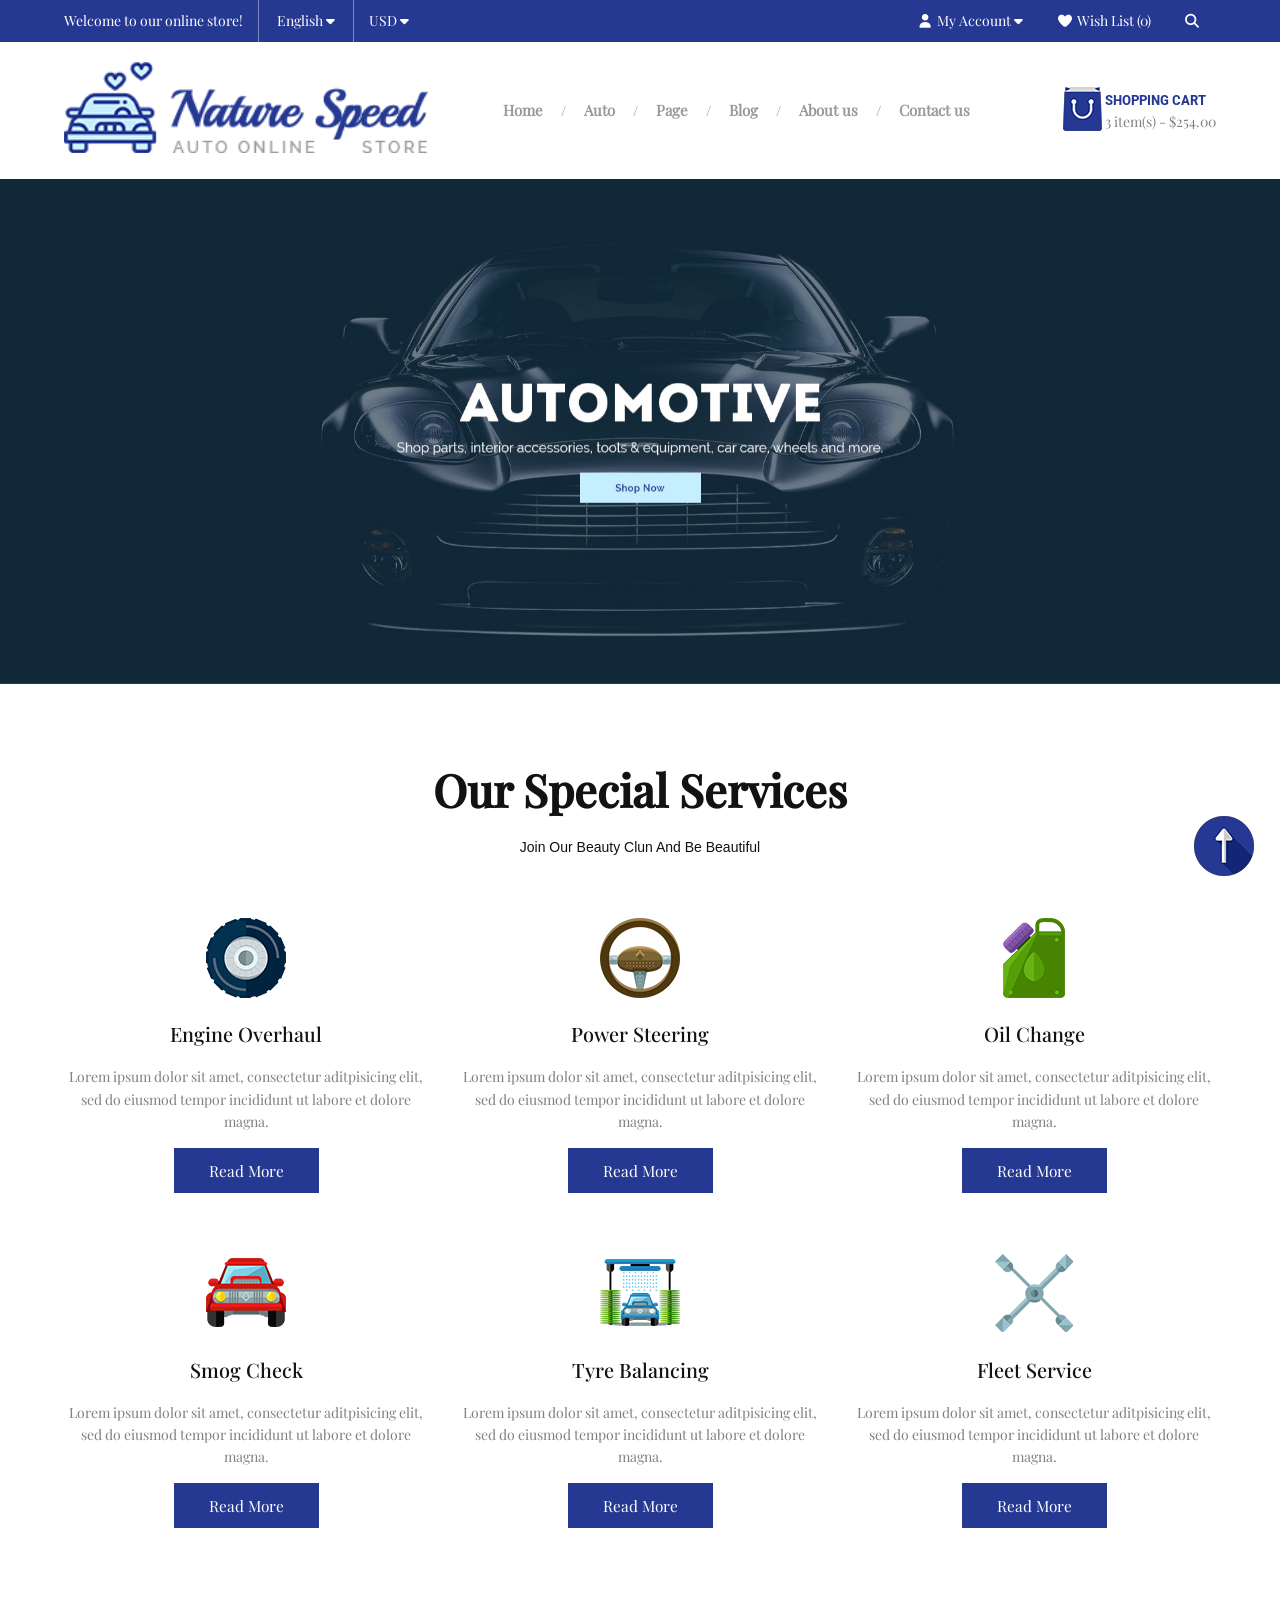
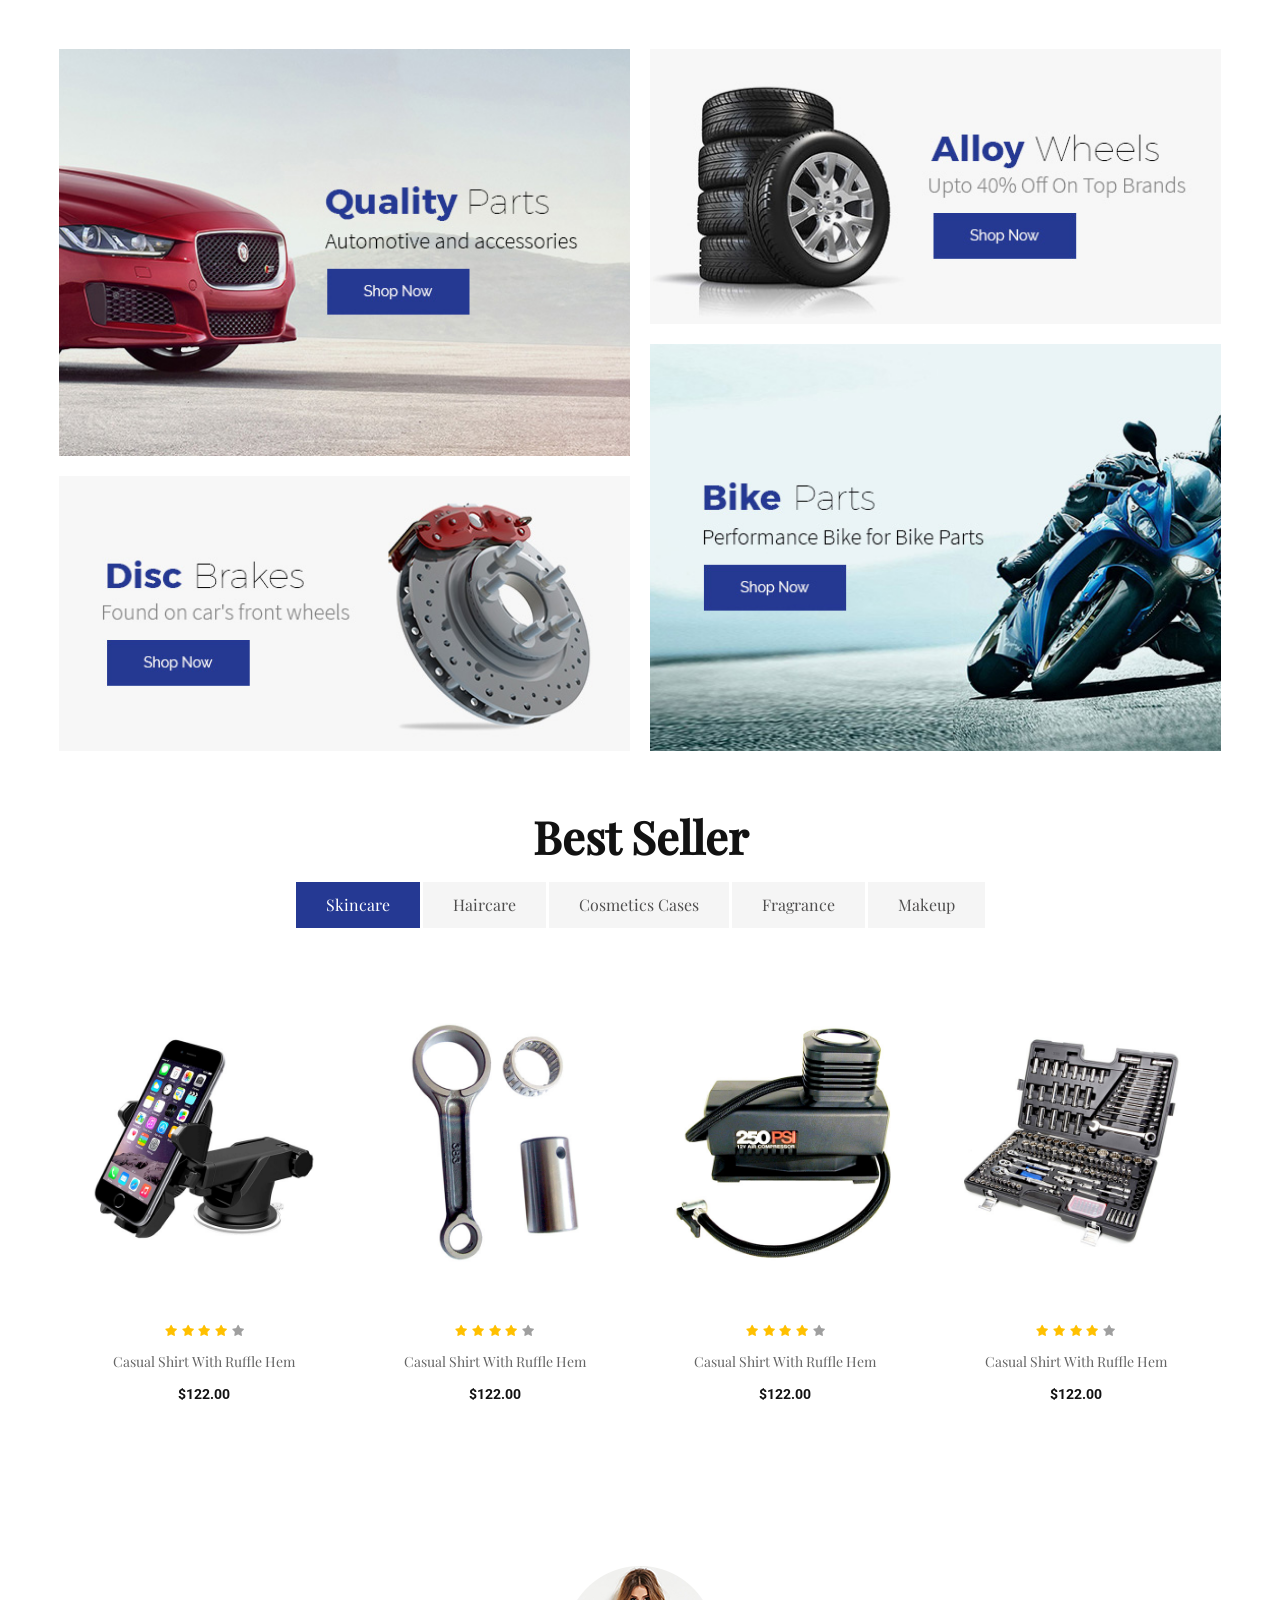
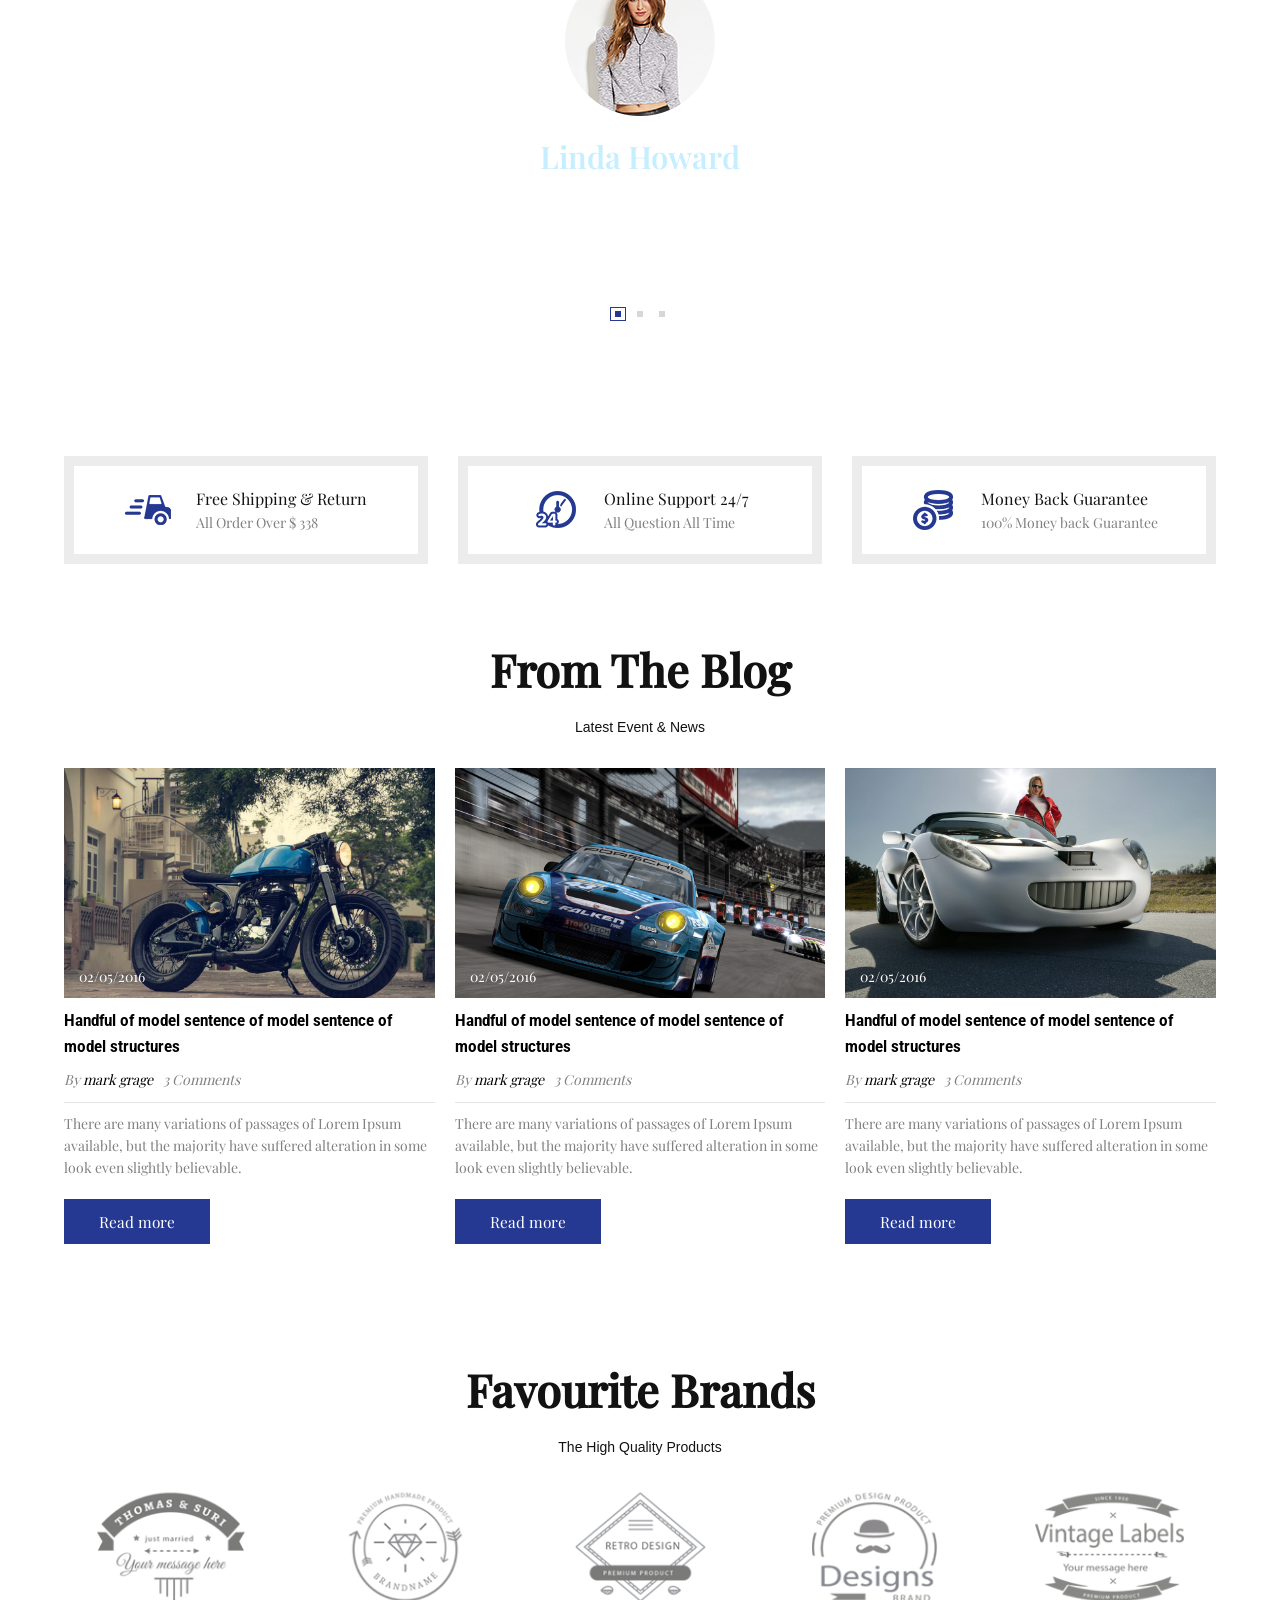
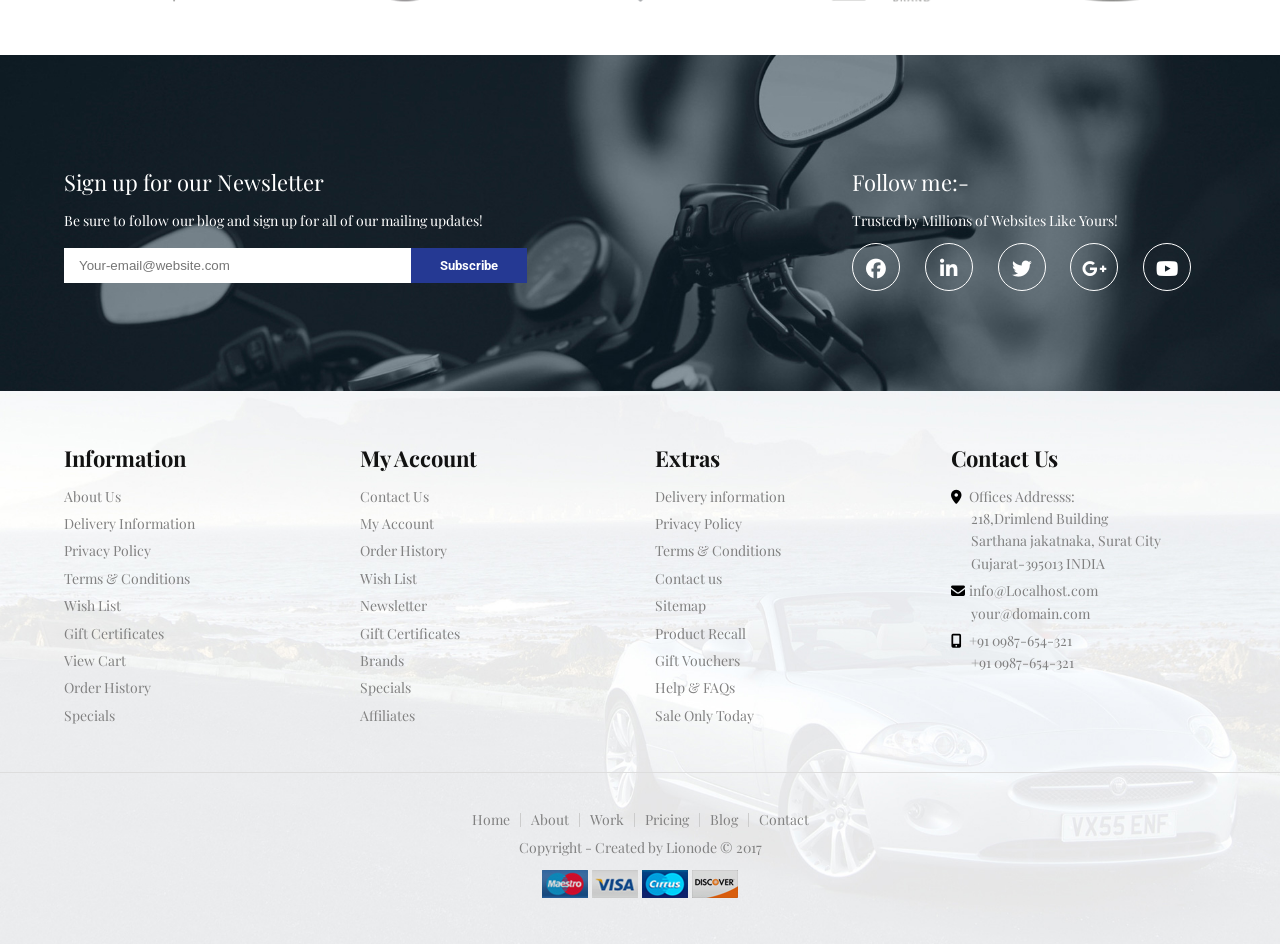
==== commit ce9cec19: "0817SA04052026" ====
--- a/index.html
+++ b/index.html
@@ -1,1706 +1,2468 @@
 <!doctype html>
 <html lang="en">
-  <head>
-    <meta charset="UTF-8" />
-    <meta name="viewport" content="width=device-width, initial-scale=1.0" />
-    <title>Nature Speed</title>
-
-    <!-- Styles -->
-    <link rel="stylesheet" href="css/reset.css" />
-    <link rel="stylesheet" href="css/all.min.css" />
-    <link rel="stylesheet" href="css/animate.min.css" />
-    <link rel="stylesheet" href="css/owl.carousel.min.css" />
-    <link rel="stylesheet" href="css/owl.theme.default.min.css" />
-    <link rel="stylesheet" href="css/grid.css" />
-    <link rel="stylesheet" href="css/base.css" />
-    <link rel="stylesheet" href="css/style.css" />
-    <link rel="stylesheet" href="css/responsive.css" />
-  </head>
-  <body>
-    <include src="modules/header.html">Loading...</include>
-
-    <section class="main-slide owl-carousel owl-theme">
-      <div class="main-slide__item">
-        <a href="#">
-          <img src="images/Main-Banner1.jpg" alt="" />
-        </a>
-      </div>
-      <div class="main-slide__item">
-        <a href="#">
-          <img src="images/Main-Banner2.jpg" alt="" />
-        </a>
-      </div>
-      <div class="main-slide__item">
-        <a href="#">
-          <img src="images/Main-Banner3.jpg" alt="" />
-        </a>
-      </div>
-    </section>
-    <!-- End .main-slide -->
-
-    <section class="section-box service-box">
-      <div class="container">
-        <h2 class="section-title">Our Special Services</h2>
-        <p class="section-subtitle">Join Our Beauty Clun And Be Beautiful</p>
-
-        <div class="service-box__lists">
-          <div class="row">
-            <div class="col-lg-4">
-              <div class="service-box--item">
-                <p>
-                  <img src="images/ico01.png" alt="" />
+    <head>
+        <meta charset="UTF-8" />
+        <meta name="viewport" content="width=device-width, initial-scale=1.0" />
+        <title>Nature Speed</title>
+
+        <!-- Styles -->
+        <link rel="stylesheet" href="css/reset.css" />
+        <link rel="stylesheet" href="css/all.min.css" />
+        <link rel="stylesheet" href="css/animate.min.css" />
+        <link rel="stylesheet" href="css/owl.carousel.min.css" />
+        <link rel="stylesheet" href="css/owl.theme.default.min.css" />
+        <link rel="stylesheet" href="css/grid.css" />
+        <link rel="stylesheet" href="css/base.css" />
+        <link rel="stylesheet" href="css/style.css" />
+        <link rel="stylesheet" href="css/responsive.css" />
+    </head>
+    <body>
+        <include src="modules/header.html">Loading...</include>
+
+        <section class="main-slide owl-carousel owl-theme">
+            <div class="main-slide__item">
+                <a href="#">
+                    <img src="images/Main-Banner1.jpg" alt="" />
+                </a>
+            </div>
+            <div class="main-slide__item">
+                <a href="#">
+                    <img src="images/Main-Banner2.jpg" alt="" />
+                </a>
+            </div>
+            <div class="main-slide__item">
+                <a href="#">
+                    <img src="images/Main-Banner3.jpg" alt="" />
+                </a>
+            </div>
+        </section>
+        <!-- End .main-slide -->
+
+        <section class="section-box service-box">
+            <div class="container">
+                <h2 class="section-title">Our Special Services</h2>
+                <p class="section-subtitle">
+                    Join Our Beauty Clun And Be Beautiful
                 </p>
-                <h3>Engine Overhaul</h3>
-                <p>
-                  Lorem ipsum dolor sit amet, consectetur aditpisicing elit, sed
-                  do eiusmod tempor incididunt ut labore et dolore magna.
-                </p>
-                <p>
-                  <a href="#" class="btn btn--large">Read More</a>
-                </p>
-              </div>
+
+                <div class="service-box__lists">
+                    <div class="row">
+                        <div class="col-lg-4 col-md-6 col-sm-6">
+                            <div class="service-box--item">
+                                <p>
+                                    <img src="images/ico01.png" alt="" />
+                                </p>
+                                <h3>Engine Overhaul</h3>
+                                <p>
+                                    Lorem ipsum dolor sit amet, consectetur
+                                    aditpisicing elit, sed do eiusmod tempor
+                                    incididunt ut labore et dolore magna.
+                                </p>
+                                <p>
+                                    <a href="#" class="btn btn--large"
+                                        >Read More</a
+                                    >
+                                </p>
+                            </div>
+                        </div>
+                        <div class="col-lg-4 col-md-6 col-sm-6">
+                            <div class="service-box--item">
+                                <p>
+                                    <img src="images/ico02.png" alt="" />
+                                </p>
+                                <h3>Power Steering</h3>
+                                <p>
+                                    Lorem ipsum dolor sit amet, consectetur
+                                    aditpisicing elit, sed do eiusmod tempor
+                                    incididunt ut labore et dolore magna.
+                                </p>
+                                <p>
+                                    <a href="#" class="btn btn--large"
+                                        >Read More</a
+                                    >
+                                </p>
+                            </div>
+                        </div>
+                        <div class="col-lg-4 col-md-6 col-sm-6">
+                            <div class="service-box--item">
+                                <p>
+                                    <img src="images/ico03.png" alt="" />
+                                </p>
+                                <h3>Oil Change</h3>
+                                <p>
+                                    Lorem ipsum dolor sit amet, consectetur
+                                    aditpisicing elit, sed do eiusmod tempor
+                                    incididunt ut labore et dolore magna.
+                                </p>
+                                <p>
+                                    <a href="#" class="btn btn--large"
+                                        >Read More</a
+                                    >
+                                </p>
+                            </div>
+                        </div>
+                        <div class="col-lg-4 col-md-6 col-sm-6">
+                            <div class="service-box--item">
+                                <p>
+                                    <img src="images/ico04.png" alt="" />
+                                </p>
+                                <h3>Smog Check</h3>
+                                <p>
+                                    Lorem ipsum dolor sit amet, consectetur
+                                    aditpisicing elit, sed do eiusmod tempor
+                                    incididunt ut labore et dolore magna.
+                                </p>
+                                <p>
+                                    <a href="#" class="btn btn--large"
+                                        >Read More</a
+                                    >
+                                </p>
+                            </div>
+                        </div>
+                        <div class="col-lg-4 col-md-6 col-sm-6">
+                            <div class="service-box--item">
+                                <p>
+                                    <img src="images/ico05.png" alt="" />
+                                </p>
+                                <h3>Tyre Balancing</h3>
+                                <p>
+                                    Lorem ipsum dolor sit amet, consectetur
+                                    aditpisicing elit, sed do eiusmod tempor
+                                    incididunt ut labore et dolore magna.
+                                </p>
+                                <p>
+                                    <a href="#" class="btn btn--large"
+                                        >Read More</a
+                                    >
+                                </p>
+                            </div>
+                        </div>
+                        <div class="col-lg-4 col-md-6 col-sm-6">
+                            <div class="service-box--item">
+                                <p>
+                                    <img src="images/ico06.png" alt="" />
+                                </p>
+                                <h3>Fleet Service</h3>
+                                <p>
+                                    Lorem ipsum dolor sit amet, consectetur
+                                    aditpisicing elit, sed do eiusmod tempor
+                                    incididunt ut labore et dolore magna.
+                                </p>
+                                <p>
+                                    <a href="#" class="btn btn--large"
+                                        >Read More</a
+                                    >
+                                </p>
+                            </div>
+                        </div>
+                    </div>
+                </div>
+                <!-- End .service-box__lists -->
             </div>
-            <div class="col-lg-4">
-              <div class="service-box--item">
-                <p>
-                  <img src="images/ico02.png" alt="" />
-                </p>
-                <h3>Power Steering</h3>
-                <p>
-                  Lorem ipsum dolor sit amet, consectetur aditpisicing elit, sed
-                  do eiusmod tempor incididunt ut labore et dolore magna.
-                </p>
-                <p>
-                  <a href="#" class="btn btn--large">Read More</a>
-                </p>
-              </div>
+        </section>
+        <!-- End .section-box service-box -->
+
+        <section class="gallery-box">
+            <div class="container">
+                <div class="row">
+                    <div class="col-lg-6 col-md-6">
+                        <div class="gallery-box__item gallery-box--large">
+                            <a href="#"
+                                ><img src="images/subbanner1.jpg" alt=""
+                            /></a>
+                        </div>
+                        <div class="gallery-box__item">
+                            <a href="#"
+                                ><img src="images/subbanner1-1.jpg" alt=""
+                            /></a>
+                        </div>
+                    </div>
+                    <div class="col-lg-6 col-md-6">
+                        <div class="gallery-box__item">
+                            <a href="#"
+                                ><img src="images/subbanner2.jpg" alt=""
+                            /></a>
+                        </div>
+                        <div class="gallery-box__item gallery-box--large">
+                            <a href="#"
+                                ><img src="images/subbanner3.jpg" alt=""
+                            /></a>
+                        </div>
+                    </div>
+                </div>
             </div>
-            <div class="col-lg-4">
-              <div class="service-box--item">
-                <p>
-                  <img src="images/ico03.png" alt="" />
-                </p>
-                <h3>Oil Change</h3>
-                <p>
-                  Lorem ipsum dolor sit amet, consectetur aditpisicing elit, sed
-                  do eiusmod tempor incididunt ut labore et dolore magna.
-                </p>
-                <p>
-                  <a href="#" class="btn btn--large">Read More</a>
-                </p>
-              </div>
+        </section>
+        <!-- End .gallery-box" -->
+
+        <section class="product-box">
+            <div class="container">
+                <h2 class="section-title">Best Seller</h2>
+                <div class="product-box__inner">
+                    <div class="tabs">
+                        <input
+                            type="radio"
+                            name="toggle_tab"
+                            id="skincare_tab"
+                            checked
+                        />
+                        <input
+                            type="radio"
+                            name="toggle_tab"
+                            id="haircare_tab"
+                        />
+                        <input
+                            type="radio"
+                            name="toggle_tab"
+                            id="cosmetics_tab"
+                        />
+                        <input
+                            type="radio"
+                            name="toggle_tab"
+                            id="fragrance_tab"
+                        />
+                        <input type="radio" name="toggle_tab" id="makeup_tab" />
+                        <nav class="tab-nav">
+                            <ul>
+                                <li>
+                                    <label for="skincare_tab">Skincare</label>
+                                </li>
+                                <li>
+                                    <label for="haircare_tab">Haircare</label>
+                                </li>
+                                <li>
+                                    <label for="cosmetics_tab"
+                                        >Cosmetics Cases</label
+                                    >
+                                </li>
+                                <li>
+                                    <label for="fragrance_tab">Fragrance</label>
+                                </li>
+                                <li>
+                                    <label for="makeup_tab">Makeup</label>
+                                </li>
+                            </ul>
+                        </nav>
+                        <!-- End .tab-nav -->
+
+                        <div class="tab-content">
+                            <div id="" class="tab-panel">
+                                <div
+                                    class="product-box--lists owl-carousel owl-theme"
+                                >
+                                    <div class="item">
+                                        <div class="product-box--item">
+                                            <div class="item__thumbnail">
+                                                <a href="#">
+                                                    <img
+                                                        src="images/product2.jpg"
+                                                        alt=""
+                                                    />
+                                                    <img
+                                                        src="images/product2-2.jpg"
+                                                        alt=""
+                                                    />
+                                                </a>
+                                            </div>
+                                            <div class="item__rating">
+                                                <i class="fas fa-star"></i>
+                                                <i class="fas fa-star"></i>
+                                                <i class="fas fa-star"></i>
+                                                <i class="fas fa-star"></i>
+                                                <i
+                                                    class="fas fa-star no-rate"
+                                                ></i>
+                                            </div>
+                                            <!-- End .item__rating -->
+
+                                            <h3 class="item__title">
+                                                <a href="#"
+                                                    >Casual Shirt With Ruffle
+                                                    Hem</a
+                                                >
+                                            </h3>
+                                            <p class="item__price">$122.00</p>
+                                            <div class="item__action">
+                                                <span
+                                                    class="item__action--first"
+                                                >
+                                                    <a href="#" class="btn"
+                                                        ><i
+                                                            class="far fa-heart"
+                                                        ></i
+                                                    ></a>
+                                                    <a href="#" class="btn"
+                                                        ><i
+                                                            class="fas fa-exchange-alt"
+                                                        ></i
+                                                    ></a>
+                                                    <a href="#" class="btn"
+                                                        ><i
+                                                            class="fas fa-eye"
+                                                        ></i
+                                                    ></a>
+                                                </span>
+                                                <!-- End .item__action--first -->
+                                                <span class="item__action--end"
+                                                    ><a href="#" class="btn"
+                                                        >Add To Cart</a
+                                                    ></span
+                                                >
+                                            </div>
+                                        </div>
+                                        <!-- End .product-box--item -->
+                                    </div>
+                                    <!-- End .item -->
+                                    <div class="item">
+                                        <div class="product-box--item">
+                                            <div class="item__thumbnail">
+                                                <a href="#"
+                                                    ><img
+                                                        src="images/product3.jpg"
+                                                        alt=""
+                                                    />
+                                                    <img
+                                                        src="images/product3-3.jpg"
+                                                        alt=""
+                                                    />
+                                                </a>
+                                            </div>
+                                            <div class="item__rating">
+                                                <i class="fas fa-star"></i>
+                                                <i class="fas fa-star"></i>
+                                                <i class="fas fa-star"></i>
+                                                <i class="fas fa-star"></i>
+                                                <i
+                                                    class="fas fa-star no-rate"
+                                                ></i>
+                                            </div>
+                                            <!-- End .item__rating -->
+
+                                            <h3 class="item__title">
+                                                <a href="#"
+                                                    >Casual Shirt With Ruffle
+                                                    Hem</a
+                                                >
+                                            </h3>
+                                            <p class="item__price">$122.00</p>
+                                            <div class="item__action">
+                                                <span
+                                                    class="item__action--first"
+                                                >
+                                                    <a href="#" class="btn"
+                                                        ><i
+                                                            class="far fa-heart"
+                                                        ></i
+                                                    ></a>
+                                                    <a href="#" class="btn"
+                                                        ><i
+                                                            class="fas fa-exchange-alt"
+                                                        ></i
+                                                    ></a>
+                                                    <a href="#" class="btn"
+                                                        ><i
+                                                            class="fas fa-eye"
+                                                        ></i
+                                                    ></a>
+                                                </span>
+                                                <!-- End .item__action--first -->
+                                                <span class="item__action--end"
+                                                    ><a href="#" class="btn"
+                                                        >Add To Cart</a
+                                                    ></span
+                                                >
+                                            </div>
+                                        </div>
+                                        <!-- End .product-box--item -->
+                                    </div>
+                                    <!-- End .item -->
+                                    <div class="item">
+                                        <div class="product-box--item">
+                                            <div class="item__thumbnail">
+                                                <a href="#">
+                                                    <img
+                                                        src="images/product4.jpg"
+                                                        alt=""
+                                                    />
+                                                    <img
+                                                        src="images/product4-4.jpg"
+                                                        alt=""
+                                                    />
+                                                </a>
+                                            </div>
+                                            <div class="item__rating">
+                                                <i class="fas fa-star"></i>
+                                                <i class="fas fa-star"></i>
+                                                <i class="fas fa-star"></i>
+                                                <i class="fas fa-star"></i>
+                                                <i
+                                                    class="fas fa-star no-rate"
+                                                ></i>
+                                            </div>
+                                            <!-- End .item__rating -->
+
+                                            <h3 class="item__title">
+                                                <a href="#"
+                                                    >Casual Shirt With Ruffle
+                                                    Hem</a
+                                                >
+                                            </h3>
+                                            <p class="item__price">$122.00</p>
+                                            <div class="item__action">
+                                                <span
+                                                    class="item__action--first"
+                                                >
+                                                    <a href="#" class="btn"
+                                                        ><i
+                                                            class="far fa-heart"
+                                                        ></i
+                                                    ></a>
+                                                    <a href="#" class="btn"
+                                                        ><i
+                                                            class="fas fa-exchange-alt"
+                                                        ></i
+                                                    ></a>
+                                                    <a href="#" class="btn"
+                                                        ><i
+                                                            class="fas fa-eye"
+                                                        ></i
+                                                    ></a>
+                                                </span>
+                                                <!-- End .item__action--first -->
+                                                <span class="item__action--end"
+                                                    ><a href="#" class="btn"
+                                                        >Add To Cart</a
+                                                    ></span
+                                                >
+                                            </div>
+                                        </div>
+                                        <!-- End .product-box--item -->
+                                    </div>
+                                    <!-- End .item -->
+                                    <div class="item">
+                                        <div class="product-box--item">
+                                            <div class="item__thumbnail">
+                                                <a href="#">
+                                                    <img
+                                                        src="images/product5.jpg"
+                                                        alt=""
+                                                    />
+                                                    <img
+                                                        src="images/product5-5.jpg"
+                                                        alt=""
+                                                    />
+                                                </a>
+                                            </div>
+                                            <div class="item__rating">
+                                                <i class="fas fa-star"></i>
+                                                <i class="fas fa-star"></i>
+                                                <i class="fas fa-star"></i>
+                                                <i class="fas fa-star"></i>
+                                                <i
+                                                    class="fas fa-star no-rate"
+                                                ></i>
+                                            </div>
+                                            <!-- End .item__rating -->
+
+                                            <h3 class="item__title">
+                                                <a href="#"
+                                                    >Casual Shirt With Ruffle
+                                                    Hem</a
+                                                >
+                                            </h3>
+                                            <p class="item__price">$122.00</p>
+                                            <div class="item__action">
+                                                <span
+                                                    class="item__action--first"
+                                                >
+                                                    <a href="#" class="btn"
+                                                        ><i
+                                                            class="far fa-heart"
+                                                        ></i
+                                                    ></a>
+                                                    <a href="#" class="btn"
+                                                        ><i
+                                                            class="fas fa-exchange-alt"
+                                                        ></i
+                                                    ></a>
+                                                    <a href="#" class="btn"
+                                                        ><i
+                                                            class="fas fa-eye"
+                                                        ></i
+                                                    ></a>
+                                                </span>
+                                                <!-- End .item__action--first -->
+                                                <span class="item__action--end"
+                                                    ><a href="#" class="btn"
+                                                        >Add To Cart</a
+                                                    ></span
+                                                >
+                                            </div>
+                                        </div>
+                                        <!-- End .product-box--item -->
+                                    </div>
+                                    <!-- End .item -->
+                                    <div class="item">
+                                        <div class="product-box--item">
+                                            <div class="item__thumbnail">
+                                                <a href="#"
+                                                    ><img
+                                                        src="images/product6.jpg"
+                                                        alt=""
+                                                    />
+                                                    <img
+                                                        src="images/product6-6.jpg"
+                                                        alt=""
+                                                    />
+                                                </a>
+                                            </div>
+                                            <div class="item__rating">
+                                                <i class="fas fa-star"></i>
+                                                <i class="fas fa-star"></i>
+                                                <i class="fas fa-star"></i>
+                                                <i class="fas fa-star"></i>
+                                                <i
+                                                    class="fas fa-star no-rate"
+                                                ></i>
+                                            </div>
+                                            <!-- End .item__rating -->
+
+                                            <h3 class="item__title">
+                                                <a href="#"
+                                                    >Casual Shirt With Ruffle
+                                                    Hem</a
+                                                >
+                                            </h3>
+                                            <p class="item__price">$122.00</p>
+                                            <div class="item__action">
+                                                <span
+                                                    class="item__action--first"
+                                                >
+                                                    <a href="#" class="btn"
+                                                        ><i
+                                                            class="far fa-heart"
+                                                        ></i
+                                                    ></a>
+                                                    <a href="#" class="btn"
+                                                        ><i
+                                                            class="fas fa-exchange-alt"
+                                                        ></i
+                                                    ></a>
+                                                    <a href="#" class="btn"
+                                                        ><i
+                                                            class="fas fa-eye"
+                                                        ></i
+                                                    ></a>
+                                                </span>
+                                                <!-- End .item__action--first -->
+                                                <span class="item__action--end"
+                                                    ><a href="#" class="btn"
+                                                        >Add To Cart</a
+                                                    ></span
+                                                >
+                                            </div>
+                                        </div>
+                                        <!-- End .product-box--item -->
+                                    </div>
+                                    <!-- End .item -->
+                                    <div class="item">
+                                        <div class="product-box--item">
+                                            <div class="item__thumbnail">
+                                                <a href="#"
+                                                    ><img
+                                                        src="images/product7.jpg"
+                                                        alt=""
+                                                    />
+                                                    <img
+                                                        src="images/product7-7.jpg"
+                                                        alt=""
+                                                    />
+                                                </a>
+                                            </div>
+                                            <div class="item__rating">
+                                                <i class="fas fa-star"></i>
+                                                <i class="fas fa-star"></i>
+                                                <i class="fas fa-star"></i>
+                                                <i class="fas fa-star"></i>
+                                                <i
+                                                    class="fas fa-star no-rate"
+                                                ></i>
+                                            </div>
+                                            <!-- End .item__rating -->
+
+                                            <h3 class="item__title">
+                                                <a href="#"
+                                                    >Casual Shirt With Ruffle
+                                                    Hem</a
+                                                >
+                                            </h3>
+                                            <p class="item__price">$122.00</p>
+                                            <div class="item__action">
+                                                <span
+                                                    class="item__action--first"
+                                                >
+                                                    <a href="#" class="btn"
+                                                        ><i
+                                                            class="far fa-heart"
+                                                        ></i
+                                                    ></a>
+                                                    <a href="#" class="btn"
+                                                        ><i
+                                                            class="fas fa-exchange-alt"
+                                                        ></i
+                                                    ></a>
+                                                    <a href="#" class="btn"
+                                                        ><i
+                                                            class="fas fa-eye"
+                                                        ></i
+                                                    ></a>
+                                                </span>
+                                                <!-- End .item__action--first -->
+                                                <span class="item__action--end"
+                                                    ><a href="#" class="btn"
+                                                        >Add To Cart</a
+                                                    ></span
+                                                >
+                                            </div>
+                                        </div>
+                                        <!-- End .product-box--item -->
+                                    </div>
+                                    <!-- End .item -->
+                                </div>
+                            </div>
+                            <!-- End .product-box--list -->
+
+                            <div id="" class="tab-panel">
+                                <div
+                                    class="product-box--lists owl-carousel owl-theme"
+                                >
+                                    <div class="item">
+                                        <div class="product-box--item">
+                                            <div class="item__thumbnail">
+                                                <a href="#">
+                                                    <img
+                                                        src="images/product2.jpg"
+                                                        alt=""
+                                                    />
+                                                    <img
+                                                        src="images/product2-2.jpg"
+                                                        alt=""
+                                                    />
+                                                </a>
+                                            </div>
+                                            <div class="item__rating">
+                                                <i class="fas fa-star"></i>
+                                                <i class="fas fa-star"></i>
+                                                <i class="fas fa-star"></i>
+                                                <i class="fas fa-star"></i>
+                                                <i
+                                                    class="fas fa-star no-rate"
+                                                ></i>
+                                            </div>
+                                            <!-- End .item__rating -->
+
+                                            <h3 class="item__title">
+                                                <a href="#"
+                                                    >Casual Shirt With Ruffle
+                                                    Hem</a
+                                                >
+                                            </h3>
+                                            <p class="item__price">$122.00</p>
+                                            <div class="item__action">
+                                                <span
+                                                    class="item__action--first"
+                                                >
+                                                    <a href="#" class="btn"
+                                                        ><i
+                                                            class="far fa-heart"
+                                                        ></i
+                                                    ></a>
+                                                    <a href="#" class="btn"
+                                                        ><i
+                                                            class="fas fa-exchange-alt"
+                                                        ></i
+                                                    ></a>
+                                                    <a href="#" class="btn"
+                                                        ><i
+                                                            class="fas fa-eye"
+                                                        ></i
+                                                    ></a>
+                                                </span>
+                                                <!-- End .item__action--first -->
+                                                <span class="item__action--end"
+                                                    ><a href="#" class="btn"
+                                                        >Add To Cart</a
+                                                    ></span
+                                                >
+                                            </div>
+                                        </div>
+                                        <!-- End .product-box--item -->
+                                    </div>
+                                    <!-- End .item -->
+                                    <div class="item">
+                                        <div class="product-box--item">
+                                            <div class="item__thumbnail">
+                                                <a href="#"
+                                                    ><img
+                                                        src="images/product3.jpg"
+                                                        alt=""
+                                                    />
+                                                    <img
+                                                        src="images/product3-3.jpg"
+                                                        alt=""
+                                                    />
+                                                </a>
+                                            </div>
+                                            <div class="item__rating">
+                                                <i class="fas fa-star"></i>
+                                                <i class="fas fa-star"></i>
+                                                <i class="fas fa-star"></i>
+                                                <i class="fas fa-star"></i>
+                                                <i
+                                                    class="fas fa-star no-rate"
+                                                ></i>
+                                            </div>
+                                            <!-- End .item__rating -->
+
+                                            <h3 class="item__title">
+                                                <a href="#"
+                                                    >Casual Shirt With Ruffle
+                                                    Hem</a
+                                                >
+                                            </h3>
+                                            <p class="item__price">$122.00</p>
+                                            <div class="item__action">
+                                                <span
+                                                    class="item__action--first"
+                                                >
+                                                    <a href="#" class="btn"
+                                                        ><i
+                                                            class="far fa-heart"
+                                                        ></i
+                                                    ></a>
+                                                    <a href="#" class="btn"
+                                                        ><i
+                                                            class="fas fa-exchange-alt"
+                                                        ></i
+                                                    ></a>
+                                                    <a href="#" class="btn"
+                                                        ><i
+                                                            class="fas fa-eye"
+                                                        ></i
+                                                    ></a>
+                                                </span>
+                                                <!-- End .item__action--first -->
+                                                <span class="item__action--end"
+                                                    ><a href="#" class="btn"
+                                                        >Add To Cart</a
+                                                    ></span
+                                                >
+                                            </div>
+                                        </div>
+                                        <!-- End .product-box--item -->
+                                    </div>
+                                    <!-- End .item -->
+                                    <div class="item">
+                                        <div class="product-box--item">
+                                            <div class="item__thumbnail">
+                                                <a href="#">
+                                                    <img
+                                                        src="images/product4.jpg"
+                                                        alt=""
+                                                    />
+                                                    <img
+                                                        src="images/product4-4.jpg"
+                                                        alt=""
+                                                    />
+                                                </a>
+                                            </div>
+                                            <div class="item__rating">
+                                                <i class="fas fa-star"></i>
+                                                <i class="fas fa-star"></i>
+                                                <i class="fas fa-star"></i>
+                                                <i class="fas fa-star"></i>
+                                                <i
+                                                    class="fas fa-star no-rate"
+                                                ></i>
+                                            </div>
+                                            <!-- End .item__rating -->
+
+                                            <h3 class="item__title">
+                                                <a href="#"
+                                                    >Casual Shirt With Ruffle
+                                                    Hem</a
+                                                >
+                                            </h3>
+                                            <p class="item__price">$122.00</p>
+                                            <div class="item__action">
+                                                <span
+                                                    class="item__action--first"
+                                                >
+                                                    <a href="#" class="btn"
+                                                        ><i
+                                                            class="far fa-heart"
+                                                        ></i
+                                                    ></a>
+                                                    <a href="#" class="btn"
+                                                        ><i
+                                                            class="fas fa-exchange-alt"
+                                                        ></i
+                                                    ></a>
+                                                    <a href="#" class="btn"
+                                                        ><i
+                                                            class="fas fa-eye"
+                                                        ></i
+                                                    ></a>
+                                                </span>
+                                                <!-- End .item__action--first -->
+                                                <span class="item__action--end"
+                                                    ><a href="#" class="btn"
+                                                        >Add To Cart</a
+                                                    ></span
+                                                >
+                                            </div>
+                                        </div>
+                                        <!-- End .product-box--item -->
+                                    </div>
+                                    <!-- End .item -->
+                                    <div class="item">
+                                        <div class="product-box--item">
+                                            <div class="item__thumbnail">
+                                                <a href="#">
+                                                    <img
+                                                        src="images/product5.jpg"
+                                                        alt=""
+                                                    />
+                                                    <img
+                                                        src="images/product5-5.jpg"
+                                                        alt=""
+                                                    />
+                                                </a>
+                                            </div>
+                                            <div class="item__rating">
+                                                <i class="fas fa-star"></i>
+                                                <i class="fas fa-star"></i>
+                                                <i class="fas fa-star"></i>
+                                                <i class="fas fa-star"></i>
+                                                <i
+                                                    class="fas fa-star no-rate"
+                                                ></i>
+                                            </div>
+                                            <!-- End .item__rating -->
+
+                                            <h3 class="item__title">
+                                                <a href="#"
+                                                    >Casual Shirt With Ruffle
+                                                    Hem</a
+                                                >
+                                            </h3>
+                                            <p class="item__price">$122.00</p>
+                                            <div class="item__action">
+                                                <span
+                                                    class="item__action--first"
+                                                >
+                                                    <a href="#" class="btn"
+                                                        ><i
+                                                            class="far fa-heart"
+                                                        ></i
+                                                    ></a>
+                                                    <a href="#" class="btn"
+                                                        ><i
+                                                            class="fas fa-exchange-alt"
+                                                        ></i
+                                                    ></a>
+                                                    <a href="#" class="btn"
+                                                        ><i
+                                                            class="fas fa-eye"
+                                                        ></i
+                                                    ></a>
+                                                </span>
+                                                <!-- End .item__action--first -->
+                                                <span class="item__action--end"
+                                                    ><a href="#" class="btn"
+                                                        >Add To Cart</a
+                                                    ></span
+                                                >
+                                            </div>
+                                        </div>
+                                        <!-- End .product-box--item -->
+                                    </div>
+                                    <!-- End .item -->
+                                    <div class="item">
+                                        <div class="product-box--item">
+                                            <div class="item__thumbnail">
+                                                <a href="#"
+                                                    ><img
+                                                        src="images/product6.jpg"
+                                                        alt=""
+                                                    />
+                                                    <img
+                                                        src="images/product6-6.jpg"
+                                                        alt=""
+                                                    />
+                                                </a>
+                                            </div>
+                                            <div class="item__rating">
+                                                <i class="fas fa-star"></i>
+                                                <i class="fas fa-star"></i>
+                                                <i class="fas fa-star"></i>
+                                                <i class="fas fa-star"></i>
+                                                <i
+                                                    class="fas fa-star no-rate"
+                                                ></i>
+                                            </div>
+                                            <!-- End .item__rating -->
+
+                                            <h3 class="item__title">
+                                                <a href="#"
+                                                    >Casual Shirt With Ruffle
+                                                    Hem</a
+                                                >
+                                            </h3>
+                                            <p class="item__price">$122.00</p>
+                                            <div class="item__action">
+                                                <span
+                                                    class="item__action--first"
+                                                >
+                                                    <a href="#" class="btn"
+                                                        ><i
+                                                            class="far fa-heart"
+                                                        ></i
+                                                    ></a>
+                                                    <a href="#" class="btn"
+                                                        ><i
+                                                            class="fas fa-exchange-alt"
+                                                        ></i
+                                                    ></a>
+                                                    <a href="#" class="btn"
+                                                        ><i
+                                                            class="fas fa-eye"
+                                                        ></i
+                                                    ></a>
+                                                </span>
+                                                <!-- End .item__action--first -->
+                                                <span class="item__action--end"
+                                                    ><a href="#" class="btn"
+                                                        >Add To Cart</a
+                                                    ></span
+                                                >
+                                            </div>
+                                        </div>
+                                        <!-- End .product-box--item -->
+                                    </div>
+                                    <!-- End .item -->
+                                    <div class="item">
+                                        <div class="product-box--item">
+                                            <div class="item__thumbnail">
+                                                <a href="#"
+                                                    ><img
+                                                        src="images/product7.jpg"
+                                                        alt=""
+                                                    />
+                                                    <img
+                                                        src="images/product7-7.jpg"
+                                                        alt=""
+                                                    />
+                                                </a>
+                                            </div>
+                                            <div class="item__rating">
+                                                <i class="fas fa-star"></i>
+                                                <i class="fas fa-star"></i>
+                                                <i class="fas fa-star"></i>
+                                                <i class="fas fa-star"></i>
+                                                <i
+                                                    class="fas fa-star no-rate"
+                                                ></i>
+                                            </div>
+                                            <!-- End .item__rating -->
+
+                                            <h3 class="item__title">
+                                                <a href="#"
+                                                    >Casual Shirt With Ruffle
+                                                    Hem</a
+                                                >
+                                            </h3>
+                                            <p class="item__price">$122.00</p>
+                                            <div class="item__action">
+                                                <span
+                                                    class="item__action--first"
+                                                >
+                                                    <a href="#" class="btn"
+                                                        ><i
+                                                            class="far fa-heart"
+                                                        ></i
+                                                    ></a>
+                                                    <a href="#" class="btn"
+                                                        ><i
+                                                            class="fas fa-exchange-alt"
+                                                        ></i
+                                                    ></a>
+                                                    <a href="#" class="btn"
+                                                        ><i
+                                                            class="fas fa-eye"
+                                                        ></i
+                                                    ></a>
+                                                </span>
+                                                <!-- End .item__action--first -->
+                                                <span class="item__action--end"
+                                                    ><a href="#" class="btn"
+                                                        >Add To Cart</a
+                                                    ></span
+                                                >
+                                            </div>
+                                        </div>
+                                        <!-- End .product-box--item -->
+                                    </div>
+                                    <!-- End .item -->
+                                </div>
+                            </div>
+
+                            <div id="" class="tab-panel">
+                                <div
+                                    class="product-box--lists owl-carousel owl-theme"
+                                >
+                                    <div class="item">
+                                        <div class="product-box--item">
+                                            <div class="item__thumbnail">
+                                                <a href="#">
+                                                    <img
+                                                        src="images/product2.jpg"
+                                                        alt=""
+                                                    />
+                                                    <img
+                                                        src="images/product2-2.jpg"
+                                                        alt=""
+                                                    />
+                                                </a>
+                                            </div>
+                                            <div class="item__rating">
+                                                <i class="fas fa-star"></i>
+                                                <i class="fas fa-star"></i>
+                                                <i class="fas fa-star"></i>
+                                                <i class="fas fa-star"></i>
+                                                <i
+                                                    class="fas fa-star no-rate"
+                                                ></i>
+                                            </div>
+                                            <!-- End .item__rating -->
+
+                                            <h3 class="item__title">
+                                                <a href="#"
+                                                    >Casual Shirt With Ruffle
+                                                    Hem</a
+                                                >
+                                            </h3>
+                                            <p class="item__price">$122.00</p>
+                                            <div class="item__action">
+                                                <span
+                                                    class="item__action--first"
+                                                >
+                                                    <a href="#" class="btn"
+                                                        ><i
+                                                            class="far fa-heart"
+                                                        ></i
+                                                    ></a>
+                                                    <a href="#" class="btn"
+                                                        ><i
+                                                            class="fas fa-exchange-alt"
+                                                        ></i
+                                                    ></a>
+                                                    <a href="#" class="btn"
+                                                        ><i
+                                                            class="fas fa-eye"
+                                                        ></i
+                                                    ></a>
+                                                </span>
+                                                <!-- End .item__action--first -->
+                                                <span class="item__action--end"
+                                                    ><a href="#" class="btn"
+                                                        >Add To Cart</a
+                                                    ></span
+                                                >
+                                            </div>
+                                        </div>
+                                        <!-- End .product-box--item -->
+                                    </div>
+                                    <!-- End .item -->
+                                    <div class="item">
+                                        <div class="product-box--item">
+                                            <div class="item__thumbnail">
+                                                <a href="#"
+                                                    ><img
+                                                        src="images/product3.jpg"
+                                                        alt=""
+                                                    />
+                                                    <img
+                                                        src="images/product3-3.jpg"
+                                                        alt=""
+                                                    />
+                                                </a>
+                                            </div>
+                                            <div class="item__rating">
+                                                <i class="fas fa-star"></i>
+                                                <i class="fas fa-star"></i>
+                                                <i class="fas fa-star"></i>
+                                                <i class="fas fa-star"></i>
+                                                <i
+                                                    class="fas fa-star no-rate"
+                                                ></i>
+                                            </div>
+                                            <!-- End .item__rating -->
+
+                                            <h3 class="item__title">
+                                                <a href="#"
+                                                    >Casual Shirt With Ruffle
+                                                    Hem</a
+                                                >
+                                            </h3>
+                                            <p class="item__price">$122.00</p>
+                                            <div class="item__action">
+                                                <span
+                                                    class="item__action--first"
+                                                >
+                                                    <a href="#" class="btn"
+                                                        ><i
+                                                            class="far fa-heart"
+                                                        ></i
+                                                    ></a>
+                                                    <a href="#" class="btn"
+                                                        ><i
+                                                            class="fas fa-exchange-alt"
+                                                        ></i
+                                                    ></a>
+                                                    <a href="#" class="btn"
+                                                        ><i
+                                                            class="fas fa-eye"
+                                                        ></i
+                                                    ></a>
+                                                </span>
+                                                <!-- End .item__action--first -->
+                                                <span class="item__action--end"
+                                                    ><a href="#" class="btn"
+                                                        >Add To Cart</a
+                                                    ></span
+                                                >
+                                            </div>
+                                        </div>
+                                        <!-- End .product-box--item -->
+                                    </div>
+                                    <!-- End .item -->
+                                    <div class="item">
+                                        <div class="product-box--item">
+                                            <div class="item__thumbnail">
+                                                <a href="#">
+                                                    <img
+                                                        src="images/product4.jpg"
+                                                        alt=""
+                                                    />
+                                                    <img
+                                                        src="images/product4-4.jpg"
+                                                        alt=""
+                                                    />
+                                                </a>
+                                            </div>
+                                            <div class="item__rating">
+                                                <i class="fas fa-star"></i>
+                                                <i class="fas fa-star"></i>
+                                                <i class="fas fa-star"></i>
+                                                <i class="fas fa-star"></i>
+                                                <i
+                                                    class="fas fa-star no-rate"
+                                                ></i>
+                                            </div>
+                                            <!-- End .item__rating -->
+
+                                            <h3 class="item__title">
+                                                <a href="#"
+                                                    >Casual Shirt With Ruffle
+                                                    Hem</a
+                                                >
+                                            </h3>
+                                            <p class="item__price">$122.00</p>
+                                            <div class="item__action">
+                                                <span
+                                                    class="item__action--first"
+                                                >
+                                                    <a href="#" class="btn"
+                                                        ><i
+                                                            class="far fa-heart"
+                                                        ></i
+                                                    ></a>
+                                                    <a href="#" class="btn"
+                                                        ><i
+                                                            class="fas fa-exchange-alt"
+                                                        ></i
+                                                    ></a>
+                                                    <a href="#" class="btn"
+                                                        ><i
+                                                            class="fas fa-eye"
+                                                        ></i
+                                                    ></a>
+                                                </span>
+                                                <!-- End .item__action--first -->
+                                                <span class="item__action--end"
+                                                    ><a href="#" class="btn"
+                                                        >Add To Cart</a
+                                                    ></span
+                                                >
+                                            </div>
+                                        </div>
+                                        <!-- End .product-box--item -->
+                                    </div>
+                                    <!-- End .item -->
+                                    <div class="item">
+                                        <div class="product-box--item">
+                                            <div class="item__thumbnail">
+                                                <a href="#">
+                                                    <img
+                                                        src="images/product5.jpg"
+                                                        alt=""
+                                                    />
+                                                    <img
+                                                        src="images/product5-5.jpg"
+                                                        alt=""
+                                                    />
+                                                </a>
+                                            </div>
+                                            <div class="item__rating">
+                                                <i class="fas fa-star"></i>
+                                                <i class="fas fa-star"></i>
+                                                <i class="fas fa-star"></i>
+                                                <i class="fas fa-star"></i>
+                                                <i
+                                                    class="fas fa-star no-rate"
+                                                ></i>
+                                            </div>
+                                            <!-- End .item__rating -->
+
+                                            <h3 class="item__title">
+                                                <a href="#"
+                                                    >Casual Shirt With Ruffle
+                                                    Hem</a
+                                                >
+                                            </h3>
+                                            <p class="item__price">$122.00</p>
+                                            <div class="item__action">
+                                                <span
+                                                    class="item__action--first"
+                                                >
+                                                    <a href="#" class="btn"
+                                                        ><i
+                                                            class="far fa-heart"
+                                                        ></i
+                                                    ></a>
+                                                    <a href="#" class="btn"
+                                                        ><i
+                                                            class="fas fa-exchange-alt"
+                                                        ></i
+                                                    ></a>
+                                                    <a href="#" class="btn"
+                                                        ><i
+                                                            class="fas fa-eye"
+                                                        ></i
+                                                    ></a>
+                                                </span>
+                                                <!-- End .item__action--first -->
+                                                <span class="item__action--end"
+                                                    ><a href="#" class="btn"
+                                                        >Add To Cart</a
+                                                    ></span
+                                                >
+                                            </div>
+                                        </div>
+                                        <!-- End .product-box--item -->
+                                    </div>
+                                    <!-- End .item -->
+                                    <div class="item">
+                                        <div class="product-box--item">
+                                            <div class="item__thumbnail">
+                                                <a href="#"
+                                                    ><img
+                                                        src="images/product6.jpg"
+                                                        alt=""
+                                                    />
+                                                    <img
+                                                        src="images/product6-6.jpg"
+                                                        alt=""
+                                                    />
+                                                </a>
+                                            </div>
+                                            <div class="item__rating">
+                                                <i class="fas fa-star"></i>
+                                                <i class="fas fa-star"></i>
+                                                <i class="fas fa-star"></i>
+                                                <i class="fas fa-star"></i>
+                                                <i
+                                                    class="fas fa-star no-rate"
+                                                ></i>
+                                            </div>
+                                            <!-- End .item__rating -->
+
+                                            <h3 class="item__title">
+                                                <a href="#"
+                                                    >Casual Shirt With Ruffle
+                                                    Hem</a
+                                                >
+                                            </h3>
+                                            <p class="item__price">$122.00</p>
+                                            <div class="item__action">
+                                                <span
+                                                    class="item__action--first"
+                                                >
+                                                    <a href="#" class="btn"
+                                                        ><i
+                                                            class="far fa-heart"
+                                                        ></i
+                                                    ></a>
+                                                    <a href="#" class="btn"
+                                                        ><i
+                                                            class="fas fa-exchange-alt"
+                                                        ></i
+                                                    ></a>
+                                                    <a href="#" class="btn"
+                                                        ><i
+                                                            class="fas fa-eye"
+                                                        ></i
+                                                    ></a>
+                                                </span>
+                                                <!-- End .item__action--first -->
+                                                <span class="item__action--end"
+                                                    ><a href="#" class="btn"
+                                                        >Add To Cart</a
+                                                    ></span
+                                                >
+                                            </div>
+                                        </div>
+                                        <!-- End .product-box--item -->
+                                    </div>
+                                    <!-- End .item -->
+                                    <div class="item">
+                                        <div class="product-box--item">
+                                            <div class="item__thumbnail">
+                                                <a href="#"
+                                                    ><img
+                                                        src="images/product7.jpg"
+                                                        alt=""
+                                                    />
+                                                    <img
+                                                        src="images/product7-7.jpg"
+                                                        alt=""
+                                                    />
+                                                </a>
+                                            </div>
+                                            <div class="item__rating">
+                                                <i class="fas fa-star"></i>
+                                                <i class="fas fa-star"></i>
+                                                <i class="fas fa-star"></i>
+                                                <i class="fas fa-star"></i>
+                                                <i
+                                                    class="fas fa-star no-rate"
+                                                ></i>
+                                            </div>
+                                            <!-- End .item__rating -->
+
+                                            <h3 class="item__title">
+                                                <a href="#"
+                                                    >Casual Shirt With Ruffle
+                                                    Hem</a
+                                                >
+                                            </h3>
+                                            <p class="item__price">$122.00</p>
+                                            <div class="item__action">
+                                                <span
+                                                    class="item__action--first"
+                                                >
+                                                    <a href="#" class="btn"
+                                                        ><i
+                                                            class="far fa-heart"
+                                                        ></i
+                                                    ></a>
+                                                    <a href="#" class="btn"
+                                                        ><i
+                                                            class="fas fa-exchange-alt"
+                                                        ></i
+                                                    ></a>
+                                                    <a href="#" class="btn"
+                                                        ><i
+                                                            class="fas fa-eye"
+                                                        ></i
+                                                    ></a>
+                                                </span>
+                                                <!-- End .item__action--first -->
+                                                <span class="item__action--end"
+                                                    ><a href="#" class="btn"
+                                                        >Add To Cart</a
+                                                    ></span
+                                                >
+                                            </div>
+                                        </div>
+                                        <!-- End .product-box--item -->
+                                    </div>
+                                    <!-- End .item -->
+                                </div>
+                            </div>
+
+                            <div id="" class="tab-panel">
+                                <div
+                                    class="product-box--lists owl-carousel owl-theme"
+                                >
+                                    <div class="item">
+                                        <div class="product-box--item">
+                                            <div class="item__thumbnail">
+                                                <a href="#">
+                                                    <img
+                                                        src="images/product2.jpg"
+                                                        alt=""
+                                                    />
+                                                    <img
+                                                        src="images/product2-2.jpg"
+                                                        alt=""
+                                                    />
+                                                </a>
+                                            </div>
+                                            <div class="item__rating">
+                                                <i class="fas fa-star"></i>
+                                                <i class="fas fa-star"></i>
+                                                <i class="fas fa-star"></i>
+                                                <i class="fas fa-star"></i>
+                                                <i
+                                                    class="fas fa-star no-rate"
+                                                ></i>
+                                            </div>
+                                            <!-- End .item__rating -->
+
+                                            <h3 class="item__title">
+                                                <a href="#"
+                                                    >Casual Shirt With Ruffle
+                                                    Hem</a
+                                                >
+                                            </h3>
+                                            <p class="item__price">$122.00</p>
+                                            <div class="item__action">
+                                                <span
+                                                    class="item__action--first"
+                                                >
+                                                    <a href="#" class="btn"
+                                                        ><i
+                                                            class="far fa-heart"
+                                                        ></i
+                                                    ></a>
+                                                    <a href="#" class="btn"
+                                                        ><i
+                                                            class="fas fa-exchange-alt"
+                                                        ></i
+                                                    ></a>
+                                                    <a href="#" class="btn"
+                                                        ><i
+                                                            class="fas fa-eye"
+                                                        ></i
+                                                    ></a>
+                                                </span>
+                                                <!-- End .item__action--first -->
+                                                <span class="item__action--end"
+                                                    ><a href="#" class="btn"
+                                                        >Add To Cart</a
+                                                    ></span
+                                                >
+                                            </div>
+                                        </div>
+                                        <!-- End .product-box--item -->
+                                    </div>
+                                    <!-- End .item -->
+                                    <div class="item">
+                                        <div class="product-box--item">
+                                            <div class="item__thumbnail">
+                                                <a href="#"
+                                                    ><img
+                                                        src="images/product3.jpg"
+                                                        alt=""
+                                                    />
+                                                    <img
+                                                        src="images/product3-3.jpg"
+                                                        alt=""
+                                                    />
+                                                </a>
+                                            </div>
+                                            <div class="item__rating">
+                                                <i class="fas fa-star"></i>
+                                                <i class="fas fa-star"></i>
+                                                <i class="fas fa-star"></i>
+                                                <i class="fas fa-star"></i>
+                                                <i
+                                                    class="fas fa-star no-rate"
+                                                ></i>
+                                            </div>
+                                            <!-- End .item__rating -->
+
+                                            <h3 class="item__title">
+                                                <a href="#"
+                                                    >Casual Shirt With Ruffle
+                                                    Hem</a
+                                                >
+                                            </h3>
+                                            <p class="item__price">$122.00</p>
+                                            <div class="item__action">
+                                                <span
+                                                    class="item__action--first"
+                                                >
+                                                    <a href="#" class="btn"
+                                                        ><i
+                                                            class="far fa-heart"
+                                                        ></i
+                                                    ></a>
+                                                    <a href="#" class="btn"
+                                                        ><i
+                                                            class="fas fa-exchange-alt"
+                                                        ></i
+                                                    ></a>
+                                                    <a href="#" class="btn"
+                                                        ><i
+                                                            class="fas fa-eye"
+                                                        ></i
+                                                    ></a>
+                                                </span>
+                                                <!-- End .item__action--first -->
+                                                <span class="item__action--end"
+                                                    ><a href="#" class="btn"
+                                                        >Add To Cart</a
+                                                    ></span
+                                                >
+                                            </div>
+                                        </div>
+                                        <!-- End .product-box--item -->
+                                    </div>
+                                    <!-- End .item -->
+                                    <div class="item">
+                                        <div class="product-box--item">
+                                            <div class="item__thumbnail">
+                                                <a href="#">
+                                                    <img
+                                                        src="images/product4.jpg"
+                                                        alt=""
+                                                    />
+                                                    <img
+                                                        src="images/product4-4.jpg"
+                                                        alt=""
+                                                    />
+                                                </a>
+                                            </div>
+                                            <div class="item__rating">
+                                                <i class="fas fa-star"></i>
+                                                <i class="fas fa-star"></i>
+                                                <i class="fas fa-star"></i>
+                                                <i class="fas fa-star"></i>
+                                                <i
+                                                    class="fas fa-star no-rate"
+                                                ></i>
+                                            </div>
+                                            <!-- End .item__rating -->
+
+                                            <h3 class="item__title">
+                                                <a href="#"
+                                                    >Casual Shirt With Ruffle
+                                                    Hem</a
+                                                >
+                                            </h3>
+                                            <p class="item__price">$122.00</p>
+                                            <div class="item__action">
+                                                <span
+                                                    class="item__action--first"
+                                                >
+                                                    <a href="#" class="btn"
+                                                        ><i
+                                                            class="far fa-heart"
+                                                        ></i
+                                                    ></a>
+                                                    <a href="#" class="btn"
+                                                        ><i
+                                                            class="fas fa-exchange-alt"
+                                                        ></i
+                                                    ></a>
+                                                    <a href="#" class="btn"
+                                                        ><i
+                                                            class="fas fa-eye"
+                                                        ></i
+                                                    ></a>
+                                                </span>
+                                                <!-- End .item__action--first -->
+                                                <span class="item__action--end"
+                                                    ><a href="#" class="btn"
+                                                        >Add To Cart</a
+                                                    ></span
+                                                >
+                                            </div>
+                                        </div>
+                                        <!-- End .product-box--item -->
+                                    </div>
+                                    <!-- End .item -->
+                                    <div class="item">
+                                        <div class="product-box--item">
+                                            <div class="item__thumbnail">
+                                                <a href="#">
+                                                    <img
+                                                        src="images/product5.jpg"
+                                                        alt=""
+                                                    />
+                                                    <img
+                                                        src="images/product5-5.jpg"
+                                                        alt=""
+                                                    />
+                                                </a>
+                                            </div>
+                                            <div class="item__rating">
+                                                <i class="fas fa-star"></i>
+                                                <i class="fas fa-star"></i>
+                                                <i class="fas fa-star"></i>
+                                                <i class="fas fa-star"></i>
+                                                <i
+                                                    class="fas fa-star no-rate"
+                                                ></i>
+                                            </div>
+                                            <!-- End .item__rating -->
+
+                                            <h3 class="item__title">
+                                                <a href="#"
+                                                    >Casual Shirt With Ruffle
+                                                    Hem</a
+                                                >
+                                            </h3>
+                                            <p class="item__price">$122.00</p>
+                                            <div class="item__action">
+                                                <span
+                                                    class="item__action--first"
+                                                >
+                                                    <a href="#" class="btn"
+                                                        ><i
+                                                            class="far fa-heart"
+                                                        ></i
+                                                    ></a>
+                                                    <a href="#" class="btn"
+                                                        ><i
+                                                            class="fas fa-exchange-alt"
+                                                        ></i
+                                                    ></a>
+                                                    <a href="#" class="btn"
+                                                        ><i
+                                                            class="fas fa-eye"
+                                                        ></i
+                                                    ></a>
+                                                </span>
+                                                <!-- End .item__action--first -->
+                                                <span class="item__action--end"
+                                                    ><a href="#" class="btn"
+                                                        >Add To Cart</a
+                                                    ></span
+                                                >
+                                            </div>
+                                        </div>
+                                        <!-- End .product-box--item -->
+                                    </div>
+                                    <!-- End .item -->
+                                    <div class="item">
+                                        <div class="product-box--item">
+                                            <div class="item__thumbnail">
+                                                <a href="#"
+                                                    ><img
+                                                        src="images/product6.jpg"
+                                                        alt=""
+                                                    />
+                                                    <img
+                                                        src="images/product6-6.jpg"
+                                                        alt=""
+                                                    />
+                                                </a>
+                                            </div>
+                                            <div class="item__rating">
+                                                <i class="fas fa-star"></i>
+                                                <i class="fas fa-star"></i>
+                                                <i class="fas fa-star"></i>
+                                                <i class="fas fa-star"></i>
+                                                <i
+                                                    class="fas fa-star no-rate"
+                                                ></i>
+                                            </div>
+                                            <!-- End .item__rating -->
+
+                                            <h3 class="item__title">
+                                                <a href="#"
+                                                    >Casual Shirt With Ruffle
+                                                    Hem</a
+                                                >
+                                            </h3>
+                                            <p class="item__price">$122.00</p>
+                                            <div class="item__action">
+                                                <span
+                                                    class="item__action--first"
+                                                >
+                                                    <a href="#" class="btn"
+                                                        ><i
+                                                            class="far fa-heart"
+                                                        ></i
+                                                    ></a>
+                                                    <a href="#" class="btn"
+                                                        ><i
+                                                            class="fas fa-exchange-alt"
+                                                        ></i
+                                                    ></a>
+                                                    <a href="#" class="btn"
+                                                        ><i
+                                                            class="fas fa-eye"
+                                                        ></i
+                                                    ></a>
+                                                </span>
+                                                <!-- End .item__action--first -->
+                                                <span class="item__action--end"
+                                                    ><a href="#" class="btn"
+                                                        >Add To Cart</a
+                                                    ></span
+                                                >
+                                            </div>
+                                        </div>
+                                        <!-- End .product-box--item -->
+                                    </div>
+                                    <!-- End .item -->
+                                    <div class="item">
+                                        <div class="product-box--item">
+                                            <div class="item__thumbnail">
+                                                <a href="#"
+                                                    ><img
+                                                        src="images/product7.jpg"
+                                                        alt=""
+                                                    />
+                                                    <img
+                                                        src="images/product7-7.jpg"
+                                                        alt=""
+                                                    />
+                                                </a>
+                                            </div>
+                                            <div class="item__rating">
+                                                <i class="fas fa-star"></i>
+                                                <i class="fas fa-star"></i>
+                                                <i class="fas fa-star"></i>
+                                                <i class="fas fa-star"></i>
+                                                <i
+                                                    class="fas fa-star no-rate"
+                                                ></i>
+                                            </div>
+                                            <!-- End .item__rating -->
+
+                                            <h3 class="item__title">
+                                                <a href="#"
+                                                    >Casual Shirt With Ruffle
+                                                    Hem</a
+                                                >
+                                            </h3>
+                                            <p class="item__price">$122.00</p>
+                                            <div class="item__action">
+                                                <span
+                                                    class="item__action--first"
+                                                >
+                                                    <a href="#" class="btn"
+                                                        ><i
+                                                            class="far fa-heart"
+                                                        ></i
+                                                    ></a>
+                                                    <a href="#" class="btn"
+                                                        ><i
+                                                            class="fas fa-exchange-alt"
+                                                        ></i
+                                                    ></a>
+                                                    <a href="#" class="btn"
+                                                        ><i
+                                                            class="fas fa-eye"
+                                                        ></i
+                                                    ></a>
+                                                </span>
+                                                <!-- End .item__action--first -->
+                                                <span class="item__action--end"
+                                                    ><a href="#" class="btn"
+                                                        >Add To Cart</a
+                                                    ></span
+                                                >
+                                            </div>
+                                        </div>
+                                        <!-- End .product-box--item -->
+                                    </div>
+                                    <!-- End .item -->
+                                </div>
+                            </div>
+
+                            <div id="" class="tab-panel">
+                                <div
+                                    class="product-box--lists owl-carousel owl-theme"
+                                >
+                                    <div class="item">
+                                        <div class="product-box--item">
+                                            <div class="item__thumbnail">
+                                                <a href="#">
+                                                    <img
+                                                        src="images/product2.jpg"
+                                                        alt=""
+                                                    />
+                                                    <img
+                                                        src="images/product2-2.jpg"
+                                                        alt=""
+                                                    />
+                                                </a>
+                                            </div>
+                                            <div class="item__rating">
+                                                <i class="fas fa-star"></i>
+                                                <i class="fas fa-star"></i>
+                                                <i class="fas fa-star"></i>
+                                                <i class="fas fa-star"></i>
+                                                <i
+                                                    class="fas fa-star no-rate"
+                                                ></i>
+                                            </div>
+                                            <!-- End .item__rating -->
+
+                                            <h3 class="item__title">
+                                                <a href="#"
+                                                    >Casual Shirt With Ruffle
+                                                    Hem</a
+                                                >
+                                            </h3>
+                                            <p class="item__price">$122.00</p>
+                                            <div class="item__action">
+                                                <span
+                                                    class="item__action--first"
+                                                >
+                                                    <a href="#" class="btn"
+                                                        ><i
+                                                            class="far fa-heart"
+                                                        ></i
+                                                    ></a>
+                                                    <a href="#" class="btn"
+                                                        ><i
+                                                            class="fas fa-exchange-alt"
+                                                        ></i
+                                                    ></a>
+                                                    <a href="#" class="btn"
+                                                        ><i
+                                                            class="fas fa-eye"
+                                                        ></i
+                                                    ></a>
+                                                </span>
+                                                <!-- End .item__action--first -->
+                                                <span class="item__action--end"
+                                                    ><a href="#" class="btn"
+                                                        >Add To Cart</a
+                                                    ></span
+                                                >
+                                            </div>
+                                        </div>
+                                        <!-- End .product-box--item -->
+                                    </div>
+                                    <!-- End .item -->
+                                    <div class="item">
+                                        <div class="product-box--item">
+                                            <div class="item__thumbnail">
+                                                <a href="#"
+                                                    ><img
+                                                        src="images/product3.jpg"
+                                                        alt=""
+                                                    />
+                                                    <img
+                                                        src="images/product3-3.jpg"
+                                                        alt=""
+                                                    />
+                                                </a>
+                                            </div>
+                                            <div class="item__rating">
+                                                <i class="fas fa-star"></i>
+                                                <i class="fas fa-star"></i>
+                                                <i class="fas fa-star"></i>
+                                                <i class="fas fa-star"></i>
+                                                <i
+                                                    class="fas fa-star no-rate"
+                                                ></i>
+                                            </div>
+                                            <!-- End .item__rating -->
+
+                                            <h3 class="item__title">
+                                                <a href="#"
+                                                    >Casual Shirt With Ruffle
+                                                    Hem</a
+                                                >
+                                            </h3>
+                                            <p class="item__price">$122.00</p>
+                                            <div class="item__action">
+                                                <span
+                                                    class="item__action--first"
+                                                >
+                                                    <a href="#" class="btn"
+                                                        ><i
+                                                            class="far fa-heart"
+                                                        ></i
+                                                    ></a>
+                                                    <a href="#" class="btn"
+                                                        ><i
+                                                            class="fas fa-exchange-alt"
+                                                        ></i
+                                                    ></a>
+                                                    <a href="#" class="btn"
+                                                        ><i
+                                                            class="fas fa-eye"
+                                                        ></i
+                                                    ></a>
+                                                </span>
+                                                <!-- End .item__action--first -->
+                                                <span class="item__action--end"
+                                                    ><a href="#" class="btn"
+                                                        >Add To Cart</a
+                                                    ></span
+                                                >
+                                            </div>
+                                        </div>
+                                        <!-- End .product-box--item -->
+                                    </div>
+                                    <!-- End .item -->
+                                    <div class="item">
+                                        <div class="product-box--item">
+                                            <div class="item__thumbnail">
+                                                <a href="#">
+                                                    <img
+                                                        src="images/product4.jpg"
+                                                        alt=""
+                                                    />
+                                                    <img
+                                                        src="images/product4-4.jpg"
+                                                        alt=""
+                                                    />
+                                                </a>
+                                            </div>
+                                            <div class="item__rating">
+                                                <i class="fas fa-star"></i>
+                                                <i class="fas fa-star"></i>
+                                                <i class="fas fa-star"></i>
+                                                <i class="fas fa-star"></i>
+                                                <i
+                                                    class="fas fa-star no-rate"
+                                                ></i>
+                                            </div>
+                                            <!-- End .item__rating -->
+
+                                            <h3 class="item__title">
+                                                <a href="#"
+                                                    >Casual Shirt With Ruffle
+                                                    Hem</a
+                                                >
+                                            </h3>
+                                            <p class="item__price">$122.00</p>
+                                            <div class="item__action">
+                                                <span
+                                                    class="item__action--first"
+                                                >
+                                                    <a href="#" class="btn"
+                                                        ><i
+                                                            class="far fa-heart"
+                                                        ></i
+                                                    ></a>
+                                                    <a href="#" class="btn"
+                                                        ><i
+                                                            class="fas fa-exchange-alt"
+                                                        ></i
+                                                    ></a>
+                                                    <a href="#" class="btn"
+                                                        ><i
+                                                            class="fas fa-eye"
+                                                        ></i
+                                                    ></a>
+                                                </span>
+                                                <!-- End .item__action--first -->
+                                                <span class="item__action--end"
+                                                    ><a href="#" class="btn"
+                                                        >Add To Cart</a
+                                                    ></span
+                                                >
+                                            </div>
+                                        </div>
+                                        <!-- End .product-box--item -->
+                                    </div>
+                                    <!-- End .item -->
+                                    <div class="item">
+                                        <div class="product-box--item">
+                                            <div class="item__thumbnail">
+                                                <a href="#">
+                                                    <img
+                                                        src="images/product5.jpg"
+                                                        alt=""
+                                                    />
+                                                    <img
+                                                        src="images/product5-5.jpg"
+                                                        alt=""
+                                                    />
+                                                </a>
+                                            </div>
+                                            <div class="item__rating">
+                                                <i class="fas fa-star"></i>
+                                                <i class="fas fa-star"></i>
+                                                <i class="fas fa-star"></i>
+                                                <i class="fas fa-star"></i>
+                                                <i
+                                                    class="fas fa-star no-rate"
+                                                ></i>
+                                            </div>
+                                            <!-- End .item__rating -->
+
+                                            <h3 class="item__title">
+                                                <a href="#"
+                                                    >Casual Shirt With Ruffle
+                                                    Hem</a
+                                                >
+                                            </h3>
+                                            <p class="item__price">$122.00</p>
+                                            <div class="item__action">
+                                                <span
+                                                    class="item__action--first"
+                                                >
+                                                    <a href="#" class="btn"
+                                                        ><i
+                                                            class="far fa-heart"
+                                                        ></i
+                                                    ></a>
+                                                    <a href="#" class="btn"
+                                                        ><i
+                                                            class="fas fa-exchange-alt"
+                                                        ></i
+                                                    ></a>
+                                                    <a href="#" class="btn"
+                                                        ><i
+                                                            class="fas fa-eye"
+                                                        ></i
+                                                    ></a>
+                                                </span>
+                                                <!-- End .item__action--first -->
+                                                <span class="item__action--end"
+                                                    ><a href="#" class="btn"
+                                                        >Add To Cart</a
+                                                    ></span
+                                                >
+                                            </div>
+                                        </div>
+                                        <!-- End .product-box--item -->
+                                    </div>
+                                    <!-- End .item -->
+                                    <div class="item">
+                                        <div class="product-box--item">
+                                            <div class="item__thumbnail">
+                                                <a href="#"
+                                                    ><img
+                                                        src="images/product6.jpg"
+                                                        alt=""
+                                                    />
+                                                    <img
+                                                        src="images/product6-6.jpg"
+                                                        alt=""
+                                                    />
+                                                </a>
+                                            </div>
+                                            <div class="item__rating">
+                                                <i class="fas fa-star"></i>
+                                                <i class="fas fa-star"></i>
+                                                <i class="fas fa-star"></i>
+                                                <i class="fas fa-star"></i>
+                                                <i
+                                                    class="fas fa-star no-rate"
+                                                ></i>
+                                            </div>
+                                            <!-- End .item__rating -->
+
+                                            <h3 class="item__title">
+                                                <a href="#"
+                                                    >Casual Shirt With Ruffle
+                                                    Hem</a
+                                                >
+                                            </h3>
+                                            <p class="item__price">$122.00</p>
+                                            <div class="item__action">
+                                                <span
+                                                    class="item__action--first"
+                                                >
+                                                    <a href="#" class="btn"
+                                                        ><i
+                                                            class="far fa-heart"
+                                                        ></i
+                                                    ></a>
+                                                    <a href="#" class="btn"
+                                                        ><i
+                                                            class="fas fa-exchange-alt"
+                                                        ></i
+                                                    ></a>
+                                                    <a href="#" class="btn"
+                                                        ><i
+                                                            class="fas fa-eye"
+                                                        ></i
+                                                    ></a>
+                                                </span>
+                                                <!-- End .item__action--first -->
+                                                <span class="item__action--end"
+                                                    ><a href="#" class="btn"
+                                                        >Add To Cart</a
+                                                    ></span
+                                                >
+                                            </div>
+                                        </div>
+                                        <!-- End .product-box--item -->
+                                    </div>
+                                    <!-- End .item -->
+                                    <div class="item">
+                                        <div class="product-box--item">
+                                            <div class="item__thumbnail">
+                                                <a href="#"
+                                                    ><img
+                                                        src="images/product7.jpg"
+                                                        alt=""
+                                                    />
+                                                    <img
+                                                        src="images/product7-7.jpg"
+                                                        alt=""
+                                                    />
+                                                </a>
+                                            </div>
+                                            <div class="item__rating">
+                                                <i class="fas fa-star"></i>
+                                                <i class="fas fa-star"></i>
+                                                <i class="fas fa-star"></i>
+                                                <i class="fas fa-star"></i>
+                                                <i
+                                                    class="fas fa-star no-rate"
+                                                ></i>
+                                            </div>
+                                            <!-- End .item__rating -->
+
+                                            <h3 class="item__title">
+                                                <a href="#"
+                                                    >Casual Shirt With Ruffle
+                                                    Hem</a
+                                                >
+                                            </h3>
+                                            <p class="item__price">$122.00</p>
+                                            <div class="item__action">
+                                                <span
+                                                    class="item__action--first"
+                                                >
+                                                    <a href="#" class="btn"
+                                                        ><i
+                                                            class="far fa-heart"
+                                                        ></i
+                                                    ></a>
+                                                    <a href="#" class="btn"
+                                                        ><i
+                                                            class="fas fa-exchange-alt"
+                                                        ></i
+                                                    ></a>
+                                                    <a href="#" class="btn"
+                                                        ><i
+                                                            class="fas fa-eye"
+                                                        ></i
+                                                    ></a>
+                                                </span>
+                                                <!-- End .item__action--first -->
+                                                <span class="item__action--end"
+                                                    ><a href="#" class="btn"
+                                                        >Add To Cart</a
+                                                    ></span
+                                                >
+                                            </div>
+                                        </div>
+                                        <!-- End .product-box--item -->
+                                    </div>
+                                    <!-- End .item -->
+                                </div>
+                            </div>
+                        </div>
+                        <!-- End .tab-content -->
+                    </div>
+                </div>
+                <!-- End .product__inner -->
             </div>
-            <div class="col-lg-4">
-              <div class="service-box--item">
-                <p>
-                  <img src="images/ico04.png" alt="" />
-                </p>
-                <h3>Smog Check</h3>
-                <p>
-                  Lorem ipsum dolor sit amet, consectetur aditpisicing elit, sed
-                  do eiusmod tempor incididunt ut labore et dolore magna.
-                </p>
-                <p>
-                  <a href="#" class="btn btn--large">Read More</a>
-                </p>
-              </div>
+        </section>
+        <!-- End .product-box -->
+
+        <section class="testimonials-box section-box">
+            <div class="container">
+                <div class="testtimonials-box__slider owl-carousel owl-theme">
+                    <div class="item">
+                        <div class="testimonials-box--item">
+                            <p><img src="images/t1.png" alt="" /></p>
+                            <h3>Linda Howard</h3>
+                            <p class="item__position">Web Developer</p>
+                            <div class="item__content">
+                                Rem ipsum doLoremRem ipsum doLorem ipsum ipsum
+                                doLorem ipsum ut labore et dolore ma ipsum ut
+                                labore et <br />
+                                dolore Rem ipsum doLorem ipsum ut labore et
+                                dolore mamagna. Lorem ipsumut labore et dolore
+                                mamagna. Lorem ipsum doLorem ipsum dolor<br />
+                                sit amet, consectetur adipisicing.
+                            </div>
+                        </div>
+                    </div>
+                    <div class="item">
+                        <div class="testimonials-box--item">
+                            <p><img src="images/t2.png" alt="" /></p>
+                            <h3>Linda Howard</h3>
+                            <p class="item__position">Web Developer</p>
+                            <div class="item__content">
+                                Rem ipsum doLoremRem ipsum doLorem ipsum ipsum
+                                doLorem ipsum ut labore et dolore ma ipsum ut
+                                labore et <br />
+                                dolore Rem ipsum doLorem ipsum ut labore et
+                                dolore mamagna. Lorem ipsumut labore et dolore
+                                mamagna. Lorem ipsum doLorem ipsum dolor<br />
+                                sit amet, consectetur adipisicing.
+                            </div>
+                        </div>
+                    </div>
+                    <div class="item">
+                        <div class="testimonials-box--item">
+                            <p><img src="images/t3.png" alt="" /></p>
+                            <h3>Linda Howard</h3>
+                            <p class="item__position">Web Developer</p>
+                            <div class="item__content">
+                                Rem ipsum doLoremRem ipsum doLorem ipsum ipsum
+                                doLorem ipsum ut labore et dolore ma ipsum ut
+                                labore et <br />
+                                dolore Rem ipsum doLorem ipsum ut labore et
+                                dolore mamagna. Lorem ipsumut labore et dolore
+                                mamagna. Lorem ipsum doLorem ipsum dolor<br />
+                                sit amet, consectetur adipisicing.
+                            </div>
+                        </div>
+                    </div>
+                </div>
+                <!-- End .testtimonials-box__slider -->
             </div>
-            <div class="col-lg-4">
-              <div class="service-box--item">
-                <p>
-                  <img src="images/ico05.png" alt="" />
-                </p>
-                <h3>Tyre Balancing</h3>
-                <p>
-                  Lorem ipsum dolor sit amet, consectetur aditpisicing elit, sed
-                  do eiusmod tempor incididunt ut labore et dolore magna.
-                </p>
-                <p>
-                  <a href="#" class="btn btn--large">Read More</a>
-                </p>
-              </div>
+        </section>
+        <!-- End .testimonials-box -->
+
+        <section class="support-box section-box">
+            <div class="container">
+                <div class="row">
+                    <div class="col-lg-4 col-md-4 col-sm-12">
+                        <div class="support-box__item ship-icon">
+                            <div class="support-box__item--inner">
+                                <div>
+                                    <h3>Free Shipping & Return</h3>
+                                    <p>All Order Over $ 338</p>
+                                </div>
+                            </div>
+                            <!-- End .support-box__item--inner -->
+                        </div>
+                        <!-- End .support-box__item -->
+                    </div>
+                    <div class="col-lg-4 col-md-4 col-sm-12">
+                        <div class="support-box__item time-icon">
+                            <div class="support-box__item--inner">
+                                <div>
+                                    <h3>Online Support 24/7</h3>
+                                    <p>All Question All Time</p>
+                                </div>
+                            </div>
+                            <!-- End .support-box__item--inner -->
+                        </div>
+                        <!-- End .support-box__item -->
+                    </div>
+                    <div class="col-lg-4 col-md-4 col-sm-12">
+                        <div class="support-box__item money-back-icon">
+                            <div class="support-box__item--inner">
+                                <div>
+                                    <h3>Money Back Guarantee</h3>
+                                    <p>100% Money back Guarantee</p>
+                                </div>
+                            </div>
+                            <!-- End .support-box__item--inner -->
+                        </div>
+                        <!-- End .support-box__item -->
+                    </div>
+                </div>
             </div>
-            <div class="col-lg-4">
-              <div class="service-box--item">
-                <p>
-                  <img src="images/ico06.png" alt="" />
-                </p>
-                <h3>Fleet Service</h3>
-                <p>
-                  Lorem ipsum dolor sit amet, consectetur aditpisicing elit, sed
-                  do eiusmod tempor incididunt ut labore et dolore magna.
-                </p>
-                <p>
-                  <a href="#" class="btn btn--large">Read More</a>
-                </p>
-              </div>
+        </section>
+        <!-- End .support-box -->
+
+        <section class="news-box">
+            <div class="container">
+                <h2 class="section-title">From The Blog</h2>
+                <p class="section-subtitle">Latest Event & News</p>
+                <div class="news-box__lists owl-carousel owl-theme">
+                    <div class="item">
+                        <div class="news-box--item">
+                            <div class="item__thumbnails">
+                                <a href="#"
+                                    ><img src="images/blog_2.jpg" alt=""
+                                /></a>
+                                <span>02/05/2016</span>
+                                <div class="overlay"></div>
+                            </div>
+                            <h3 class="item__title">
+                                <a href="#"
+                                    >Handful of model sentence of model sentence
+                                    of model structures</a
+                                >
+                            </h3>
+                            <ul class="item__meta">
+                                <li>By <a href="#">mark grage</a></li>
+                                <li>3 Comments</li>
+                            </ul>
+                            <p>
+                                There are many variations of passages of Lorem
+                                Ipsum available, but the majority have suffered
+                                alteration in some look even slightly
+                                believable.
+                            </p>
+                            <p>
+                                <a href="#" class="btn btn--large">Read more</a>
+                            </p>
+                            <!-- End .item__thumbnails -->
+                        </div>
+                        <!-- End .news-box--item -->
+                    </div>
+                    <!-- End .item -->
+                    <div class="item">
+                        <div class="news-box--item">
+                            <div class="item__thumbnails">
+                                <a href="#"
+                                    ><img src="images/blog_3.jpg" alt=""
+                                /></a>
+                                <span>02/05/2016</span>
+                                <div class="overlay"></div>
+                            </div>
+                            <h3 class="item__title">
+                                <a href="#"
+                                    >Handful of model sentence of model sentence
+                                    of model structures</a
+                                >
+                            </h3>
+                            <ul class="item__meta">
+                                <li>By <a href="#">mark grage</a></li>
+                                <li>3 Comments</li>
+                            </ul>
+                            <p>
+                                There are many variations of passages of Lorem
+                                Ipsum available, but the majority have suffered
+                                alteration in some look even slightly
+                                believable.
+                            </p>
+                            <p>
+                                <a href="#" class="btn btn--large">Read more</a>
+                            </p>
+                            <!-- End .item__thumbnails -->
+                        </div>
+                        <!-- End .news-box--item -->
+                    </div>
+                    <!-- End .item -->
+                    <div class="item">
+                        <div class="news-box--item">
+                            <div class="item__thumbnails">
+                                <a href="#"
+                                    ><img src="images/blog_4.jpg" alt=""
+                                /></a>
+                                <span>02/05/2016</span>
+                                <div class="overlay"></div>
+                            </div>
+                            <h3 class="item__title">
+                                <a href="#"
+                                    >Handful of model sentence of model sentence
+                                    of model structures</a
+                                >
+                            </h3>
+                            <ul class="item__meta">
+                                <li>By <a href="#">mark grage</a></li>
+                                <li>3 Comments</li>
+                            </ul>
+                            <p>
+                                There are many variations of passages of Lorem
+                                Ipsum available, but the majority have suffered
+                                alteration in some look even slightly
+                                believable.
+                            </p>
+                            <p>
+                                <a href="#" class="btn btn--large">Read more</a>
+                            </p>
+                            <!-- End .item__thumbnails -->
+                        </div>
+                        <!-- End .news-box--item -->
+                    </div>
+                    <!-- End .item -->
+                    <div class="item">
+                        <div class="news-box--item">
+                            <div class="item__thumbnails">
+                                <a href="#"
+                                    ><img src="images/blog_5.jpg" alt=""
+                                /></a>
+                                <span>02/05/2016</span>
+                                <div class="overlay"></div>
+                            </div>
+                            <h3 class="item__title">
+                                <a href="#"
+                                    >Handful of model sentence of model sentence
+                                    of model structures</a
+                                >
+                            </h3>
+                            <ul class="item__meta">
+                                <li>By <a href="#">mark grage</a></li>
+                                <li>3 Comments</li>
+                            </ul>
+                            <p>
+                                There are many variations of passages of Lorem
+                                Ipsum available, but the majority have suffered
+                                alteration in some look even slightly
+                                believable.
+                            </p>
+                            <p>
+                                <a href="#" class="btn btn--large">Read more</a>
+                            </p>
+                            <!-- End .item__thumbnails -->
+                        </div>
+                        <!-- End .news-box--item -->
+                    </div>
+                    <!-- End .item -->
+                </div>
+                <!-- End .news-box__lists -->
             </div>
-          </div>
-        </div>
-        <!-- End .service-box__lists -->
-      </div>
-    </section>
-    <!-- End .section-bõ service-box -->
-
-    <section class="gallery-box">
-      <div class="container">
-        <div class="row">
-          <div class="col-lg-6">
-            <div class="gallery-box__item gallery-box--large">
-              <a href="#"><img src="images/subbanner1.jpg" alt="" /></a>
+        </section>
+        <!-- End .news-box -->
+
+        <section class="brand-box section-box">
+            <div class="container">
+                <h2 class="section-title">Favourite Brands</h2>
+                <p class="section-subtitle">The High Quality Products</p>
+                <div class="brand-box__list owl-carousel owl-theme">
+                    <div class="item">
+                        <a href="#"><img src="images/brand1.png" alt="" /></a>
+                    </div>
+                    <div class="item">
+                        <a href="#"><img src="images/brand2.png" alt="" /></a>
+                    </div>
+                    <div class="item">
+                        <a href="#"><img src="images/brand3.png" alt="" /></a>
+                    </div>
+                    <div class="item">
+                        <a href="#"><img src="images/brand4.png" alt="" /></a>
+                    </div>
+                    <div class="item">
+                        <a href="#"><img src="images/brand5.png" alt="" /></a>
+                    </div>
+                    <div class="item">
+                        <a href="#"><img src="images/brand6.png" alt="" /></a>
+                    </div>
+                    <div class="item">
+                        <a href="#"><img src="images/brand7.png" alt="" /></a>
+                    </div>
+                    <div class="item">
+                        <a href="#"><img src="images/brand8.png" alt="" /></a>
+                    </div>
+                </div>
             </div>
-            <div class="gallery-box__item">
-              <a href="#"><img src="images/subbanner1-1.jpg" alt="" /></a>
-            </div>
-          </div>
-          <div class="col-lg-6">
-            <div class="gallery-box__item">
-              <a href="#"><img src="images/subbanner2.jpg" alt="" /></a>
-            </div>
-            <div class="gallery-box__item gallery-box--large">
-              <a href="#"><img src="images/subbanner3.jpg" alt="" /></a>
-            </div>
-          </div>
-        </div>
-      </div>
-    </section>
-    <!-- End .gallery-box" -->
-
-    <section class="product-box">
-      <div class="container">
-        <h2 class="section-title">Best Seller</h2>
-        <div class="product-box__inner">
-          <div class="tabs">
-            <input type="radio" name="toggle_tab" id="skincare_tab" checked />
-            <input type="radio" name="toggle_tab" id="haircare_tab" />
-            <input type="radio" name="toggle_tab" id="cosmetics_tab" />
-            <input type="radio" name="toggle_tab" id="fragrance_tab" />
-            <input type="radio" name="toggle_tab" id="makeup_tab" />
-            <nav class="tab-nav">
-              <ul>
-                <li>
-                  <label for="skincare_tab">Skincare</label>
-                </li>
-                <li>
-                  <label for="haircare_tab">Haircare</label>
-                </li>
-                <li>
-                  <label for="cosmetics_tab">Cosmetics Cases</label>
-                </li>
-                <li>
-                  <label for="fragrance_tab">Fragrance</label>
-                </li>
-                <li>
-                  <label for="makeup_tab">Makeup</label>
-                </li>
-              </ul>
-            </nav>
-            <!-- End .tab-nav -->
-
-            <div class="tab-content">
-              <div id="" class="tab-panel">
-                <div class="product-box--lists owl-carousel owl-theme">
-                  <div class="item">
-                    <div class="product-box--item">
-                      <div class="item__thumbnail">
-                        <a href="#">
-                          <img src="images/product2.jpg" alt="" />
-                          <img src="images/product2-2.jpg" alt="" />
-                        </a>
-                      </div>
-                      <div class="item__rating">
-                        <i class="fas fa-star"></i>
-                        <i class="fas fa-star"></i>
-                        <i class="fas fa-star"></i>
-                        <i class="fas fa-star"></i>
-                        <i class="fas fa-star no-rate"></i>
-                      </div>
-                      <!-- End .item__rating -->
-
-                      <h3 class="item__title">
-                        <a href="#">Casual Shirt With Ruffle Hem</a>
-                      </h3>
-                      <p class="item__price">$122.00</p>
-                      <div class="item__action">
-                        <span class="item__action--first">
-                          <a href="#" class="btn"
-                            ><i class="far fa-heart"></i
-                          ></a>
-                          <a href="#" class="btn"
-                            ><i class="fas fa-exchange-alt"></i
-                          ></a>
-                          <a href="#" class="btn"><i class="fas fa-eye"></i></a>
-                        </span>
-                        <!-- End .item__action--first -->
-                        <span class="item__action--end"
-                          ><a href="#" class="btn">Add To Cart</a></span
-                        >
-                      </div>
-                    </div>
-                    <!-- End .product-box--item -->
-                  </div>
-                  <!-- End .item -->
-                  <div class="item">
-                    <div class="product-box--item">
-                      <div class="item__thumbnail">
-                        <a href="#"
-                          ><img src="images/product3.jpg" alt="" />
-                          <img src="images/product3-3.jpg" alt="" />
-                        </a>
-                      </div>
-                      <div class="item__rating">
-                        <i class="fas fa-star"></i>
-                        <i class="fas fa-star"></i>
-                        <i class="fas fa-star"></i>
-                        <i class="fas fa-star"></i>
-                        <i class="fas fa-star no-rate"></i>
-                      </div>
-                      <!-- End .item__rating -->
-
-                      <h3 class="item__title">
-                        <a href="#">Casual Shirt With Ruffle Hem</a>
-                      </h3>
-                      <p class="item__price">$122.00</p>
-                      <div class="item__action">
-                        <span class="item__action--first">
-                          <a href="#" class="btn"
-                            ><i class="far fa-heart"></i
-                          ></a>
-                          <a href="#" class="btn"
-                            ><i class="fas fa-exchange-alt"></i
-                          ></a>
-                          <a href="#" class="btn"><i class="fas fa-eye"></i></a>
-                        </span>
-                        <!-- End .item__action--first -->
-                        <span class="item__action--end"
-                          ><a href="#" class="btn">Add To Cart</a></span
-                        >
-                      </div>
-                    </div>
-                    <!-- End .product-box--item -->
-                  </div>
-                  <!-- End .item -->
-                  <div class="item">
-                    <div class="product-box--item">
-                      <div class="item__thumbnail">
-                        <a href="#">
-                          <img src="images/product4.jpg" alt="" />
-                          <img src="images/product4-4.jpg" alt="" />
-                        </a>
-                      </div>
-                      <div class="item__rating">
-                        <i class="fas fa-star"></i>
-                        <i class="fas fa-star"></i>
-                        <i class="fas fa-star"></i>
-                        <i class="fas fa-star"></i>
-                        <i class="fas fa-star no-rate"></i>
-                      </div>
-                      <!-- End .item__rating -->
-
-                      <h3 class="item__title">
-                        <a href="#">Casual Shirt With Ruffle Hem</a>
-                      </h3>
-                      <p class="item__price">$122.00</p>
-                      <div class="item__action">
-                        <span class="item__action--first">
-                          <a href="#" class="btn"
-                            ><i class="far fa-heart"></i
-                          ></a>
-                          <a href="#" class="btn"
-                            ><i class="fas fa-exchange-alt"></i
-                          ></a>
-                          <a href="#" class="btn"><i class="fas fa-eye"></i></a>
-                        </span>
-                        <!-- End .item__action--first -->
-                        <span class="item__action--end"
-                          ><a href="#" class="btn">Add To Cart</a></span
-                        >
-                      </div>
-                    </div>
-                    <!-- End .product-box--item -->
-                  </div>
-                  <!-- End .item -->
-                  <div class="item">
-                    <div class="product-box--item">
-                      <div class="item__thumbnail">
-                        <a href="#">
-                          <img src="images/product5.jpg" alt="" />
-                          <img src="images/product5-5.jpg" alt="" />
-                        </a>
-                      </div>
-                      <div class="item__rating">
-                        <i class="fas fa-star"></i>
-                        <i class="fas fa-star"></i>
-                        <i class="fas fa-star"></i>
-                        <i class="fas fa-star"></i>
-                        <i class="fas fa-star no-rate"></i>
-                      </div>
-                      <!-- End .item__rating -->
-
-                      <h3 class="item__title">
-                        <a href="#">Casual Shirt With Ruffle Hem</a>
-                      </h3>
-                      <p class="item__price">$122.00</p>
-                      <div class="item__action">
-                        <span class="item__action--first">
-                          <a href="#" class="btn"
-                            ><i class="far fa-heart"></i
-                          ></a>
-                          <a href="#" class="btn"
-                            ><i class="fas fa-exchange-alt"></i
-                          ></a>
-                          <a href="#" class="btn"><i class="fas fa-eye"></i></a>
-                        </span>
-                        <!-- End .item__action--first -->
-                        <span class="item__action--end"
-                          ><a href="#" class="btn">Add To Cart</a></span
-                        >
-                      </div>
-                    </div>
-                    <!-- End .product-box--item -->
-                  </div>
-                  <!-- End .item -->
-                  <div class="item">
-                    <div class="product-box--item">
-                      <div class="item__thumbnail">
-                        <a href="#"
-                          ><img src="images/product6.jpg" alt="" />
-                          <img src="images/product6-6.jpg" alt="" />
-                        </a>
-                      </div>
-                      <div class="item__rating">
-                        <i class="fas fa-star"></i>
-                        <i class="fas fa-star"></i>
-                        <i class="fas fa-star"></i>
-                        <i class="fas fa-star"></i>
-                        <i class="fas fa-star no-rate"></i>
-                      </div>
-                      <!-- End .item__rating -->
-
-                      <h3 class="item__title">
-                        <a href="#">Casual Shirt With Ruffle Hem</a>
-                      </h3>
-                      <p class="item__price">$122.00</p>
-                      <div class="item__action">
-                        <span class="item__action--first">
-                          <a href="#" class="btn"
-                            ><i class="far fa-heart"></i
-                          ></a>
-                          <a href="#" class="btn"
-                            ><i class="fas fa-exchange-alt"></i
-                          ></a>
-                          <a href="#" class="btn"><i class="fas fa-eye"></i></a>
-                        </span>
-                        <!-- End .item__action--first -->
-                        <span class="item__action--end"
-                          ><a href="#" class="btn">Add To Cart</a></span
-                        >
-                      </div>
-                    </div>
-                    <!-- End .product-box--item -->
-                  </div>
-                  <!-- End .item -->
-                  <div class="item">
-                    <div class="product-box--item">
-                      <div class="item__thumbnail">
-                        <a href="#"
-                          ><img src="images/product7.jpg" alt="" />
-                          <img src="images/product7-7.jpg" alt="" />
-                        </a>
-                      </div>
-                      <div class="item__rating">
-                        <i class="fas fa-star"></i>
-                        <i class="fas fa-star"></i>
-                        <i class="fas fa-star"></i>
-                        <i class="fas fa-star"></i>
-                        <i class="fas fa-star no-rate"></i>
-                      </div>
-                      <!-- End .item__rating -->
-
-                      <h3 class="item__title">
-                        <a href="#">Casual Shirt With Ruffle Hem</a>
-                      </h3>
-                      <p class="item__price">$122.00</p>
-                      <div class="item__action">
-                        <span class="item__action--first">
-                          <a href="#" class="btn"
-                            ><i class="far fa-heart"></i
-                          ></a>
-                          <a href="#" class="btn"
-                            ><i class="fas fa-exchange-alt"></i
-                          ></a>
-                          <a href="#" class="btn"><i class="fas fa-eye"></i></a>
-                        </span>
-                        <!-- End .item__action--first -->
-                        <span class="item__action--end"
-                          ><a href="#" class="btn">Add To Cart</a></span
-                        >
-                      </div>
-                    </div>
-                    <!-- End .product-box--item -->
-                  </div>
-                  <!-- End .item -->
-                </div>
-              </div>
-              <!-- End .product-box--list -->
-
-              <div id="" class="tab-panel">
-                <div class="product-box--lists owl-carousel owl-theme">
-                  <div class="item">
-                    <div class="product-box--item">
-                      <div class="item__thumbnail">
-                        <a href="#">
-                          <img src="images/product2.jpg" alt="" />
-                          <img src="images/product2-2.jpg" alt="" />
-                        </a>
-                      </div>
-                      <div class="item__rating">
-                        <i class="fas fa-star"></i>
-                        <i class="fas fa-star"></i>
-                        <i class="fas fa-star"></i>
-                        <i class="fas fa-star"></i>
-                        <i class="fas fa-star no-rate"></i>
-                      </div>
-                      <!-- End .item__rating -->
-
-                      <h3 class="item__title">
-                        <a href="#">Casual Shirt With Ruffle Hem</a>
-                      </h3>
-                      <p class="item__price">$122.00</p>
-                      <div class="item__action">
-                        <span class="item__action--first">
-                          <a href="#" class="btn"
-                            ><i class="far fa-heart"></i
-                          ></a>
-                          <a href="#" class="btn"
-                            ><i class="fas fa-exchange-alt"></i
-                          ></a>
-                          <a href="#" class="btn"><i class="fas fa-eye"></i></a>
-                        </span>
-                        <!-- End .item__action--first -->
-                        <span class="item__action--end"
-                          ><a href="#" class="btn">Add To Cart</a></span
-                        >
-                      </div>
-                    </div>
-                    <!-- End .product-box--item -->
-                  </div>
-                  <!-- End .item -->
-                  <div class="item">
-                    <div class="product-box--item">
-                      <div class="item__thumbnail">
-                        <a href="#"
-                          ><img src="images/product3.jpg" alt="" />
-                          <img src="images/product3-3.jpg" alt="" />
-                        </a>
-                      </div>
-                      <div class="item__rating">
-                        <i class="fas fa-star"></i>
-                        <i class="fas fa-star"></i>
-                        <i class="fas fa-star"></i>
-                        <i class="fas fa-star"></i>
-                        <i class="fas fa-star no-rate"></i>
-                      </div>
-                      <!-- End .item__rating -->
-
-                      <h3 class="item__title">
-                        <a href="#">Casual Shirt With Ruffle Hem</a>
-                      </h3>
-                      <p class="item__price">$122.00</p>
-                      <div class="item__action">
-                        <span class="item__action--first">
-                          <a href="#" class="btn"
-                            ><i class="far fa-heart"></i
-                          ></a>
-                          <a href="#" class="btn"
-                            ><i class="fas fa-exchange-alt"></i
-                          ></a>
-                          <a href="#" class="btn"><i class="fas fa-eye"></i></a>
-                        </span>
-                        <!-- End .item__action--first -->
-                        <span class="item__action--end"
-                          ><a href="#" class="btn">Add To Cart</a></span
-                        >
-                      </div>
-                    </div>
-                    <!-- End .product-box--item -->
-                  </div>
-                  <!-- End .item -->
-                  <div class="item">
-                    <div class="product-box--item">
-                      <div class="item__thumbnail">
-                        <a href="#">
-                          <img src="images/product4.jpg" alt="" />
-                          <img src="images/product4-4.jpg" alt="" />
-                        </a>
-                      </div>
-                      <div class="item__rating">
-                        <i class="fas fa-star"></i>
-                        <i class="fas fa-star"></i>
-                        <i class="fas fa-star"></i>
-                        <i class="fas fa-star"></i>
-                        <i class="fas fa-star no-rate"></i>
-                      </div>
-                      <!-- End .item__rating -->
-
-                      <h3 class="item__title">
-                        <a href="#">Casual Shirt With Ruffle Hem</a>
-                      </h3>
-                      <p class="item__price">$122.00</p>
-                      <div class="item__action">
-                        <span class="item__action--first">
-                          <a href="#" class="btn"
-                            ><i class="far fa-heart"></i
-                          ></a>
-                          <a href="#" class="btn"
-                            ><i class="fas fa-exchange-alt"></i
-                          ></a>
-                          <a href="#" class="btn"><i class="fas fa-eye"></i></a>
-                        </span>
-                        <!-- End .item__action--first -->
-                        <span class="item__action--end"
-                          ><a href="#" class="btn">Add To Cart</a></span
-                        >
-                      </div>
-                    </div>
-                    <!-- End .product-box--item -->
-                  </div>
-                  <!-- End .item -->
-                  <div class="item">
-                    <div class="product-box--item">
-                      <div class="item__thumbnail">
-                        <a href="#">
-                          <img src="images/product5.jpg" alt="" />
-                          <img src="images/product5-5.jpg" alt="" />
-                        </a>
-                      </div>
-                      <div class="item__rating">
-                        <i class="fas fa-star"></i>
-                        <i class="fas fa-star"></i>
-                        <i class="fas fa-star"></i>
-                        <i class="fas fa-star"></i>
-                        <i class="fas fa-star no-rate"></i>
-                      </div>
-                      <!-- End .item__rating -->
-
-                      <h3 class="item__title">
-                        <a href="#">Casual Shirt With Ruffle Hem</a>
-                      </h3>
-                      <p class="item__price">$122.00</p>
-                      <div class="item__action">
-                        <span class="item__action--first">
-                          <a href="#" class="btn"
-                            ><i class="far fa-heart"></i
-                          ></a>
-                          <a href="#" class="btn"
-                            ><i class="fas fa-exchange-alt"></i
-                          ></a>
-                          <a href="#" class="btn"><i class="fas fa-eye"></i></a>
-                        </span>
-                        <!-- End .item__action--first -->
-                        <span class="item__action--end"
-                          ><a href="#" class="btn">Add To Cart</a></span
-                        >
-                      </div>
-                    </div>
-                    <!-- End .product-box--item -->
-                  </div>
-                  <!-- End .item -->
-                  <div class="item">
-                    <div class="product-box--item">
-                      <div class="item__thumbnail">
-                        <a href="#"
-                          ><img src="images/product6.jpg" alt="" />
-                          <img src="images/product6-6.jpg" alt="" />
-                        </a>
-                      </div>
-                      <div class="item__rating">
-                        <i class="fas fa-star"></i>
-                        <i class="fas fa-star"></i>
-                        <i class="fas fa-star"></i>
-                        <i class="fas fa-star"></i>
-                        <i class="fas fa-star no-rate"></i>
-                      </div>
-                      <!-- End .item__rating -->
-
-                      <h3 class="item__title">
-                        <a href="#">Casual Shirt With Ruffle Hem</a>
-                      </h3>
-                      <p class="item__price">$122.00</p>
-                      <div class="item__action">
-                        <span class="item__action--first">
-                          <a href="#" class="btn"
-                            ><i class="far fa-heart"></i
-                          ></a>
-                          <a href="#" class="btn"
-                            ><i class="fas fa-exchange-alt"></i
-                          ></a>
-                          <a href="#" class="btn"><i class="fas fa-eye"></i></a>
-                        </span>
-                        <!-- End .item__action--first -->
-                        <span class="item__action--end"
-                          ><a href="#" class="btn">Add To Cart</a></span
-                        >
-                      </div>
-                    </div>
-                    <!-- End .product-box--item -->
-                  </div>
-                  <!-- End .item -->
-                  <div class="item">
-                    <div class="product-box--item">
-                      <div class="item__thumbnail">
-                        <a href="#"
-                          ><img src="images/product7.jpg" alt="" />
-                          <img src="images/product7-7.jpg" alt="" />
-                        </a>
-                      </div>
-                      <div class="item__rating">
-                        <i class="fas fa-star"></i>
-                        <i class="fas fa-star"></i>
-                        <i class="fas fa-star"></i>
-                        <i class="fas fa-star"></i>
-                        <i class="fas fa-star no-rate"></i>
-                      </div>
-                      <!-- End .item__rating -->
-
-                      <h3 class="item__title">
-                        <a href="#">Casual Shirt With Ruffle Hem</a>
-                      </h3>
-                      <p class="item__price">$122.00</p>
-                      <div class="item__action">
-                        <span class="item__action--first">
-                          <a href="#" class="btn"
-                            ><i class="far fa-heart"></i
-                          ></a>
-                          <a href="#" class="btn"
-                            ><i class="fas fa-exchange-alt"></i
-                          ></a>
-                          <a href="#" class="btn"><i class="fas fa-eye"></i></a>
-                        </span>
-                        <!-- End .item__action--first -->
-                        <span class="item__action--end"
-                          ><a href="#" class="btn">Add To Cart</a></span
-                        >
-                      </div>
-                    </div>
-                    <!-- End .product-box--item -->
-                  </div>
-                  <!-- End .item -->
-                </div>
-              </div>
-
-              <div id="" class="tab-panel">
-                <div class="product-box--lists owl-carousel owl-theme">
-                  <div class="item">
-                    <div class="product-box--item">
-                      <div class="item__thumbnail">
-                        <a href="#">
-                          <img src="images/product2.jpg" alt="" />
-                          <img src="images/product2-2.jpg" alt="" />
-                        </a>
-                      </div>
-                      <div class="item__rating">
-                        <i class="fas fa-star"></i>
-                        <i class="fas fa-star"></i>
-                        <i class="fas fa-star"></i>
-                        <i class="fas fa-star"></i>
-                        <i class="fas fa-star no-rate"></i>
-                      </div>
-                      <!-- End .item__rating -->
-
-                      <h3 class="item__title">
-                        <a href="#">Casual Shirt With Ruffle Hem</a>
-                      </h3>
-                      <p class="item__price">$122.00</p>
-                      <div class="item__action">
-                        <span class="item__action--first">
-                          <a href="#" class="btn"
-                            ><i class="far fa-heart"></i
-                          ></a>
-                          <a href="#" class="btn"
-                            ><i class="fas fa-exchange-alt"></i
-                          ></a>
-                          <a href="#" class="btn"><i class="fas fa-eye"></i></a>
-                        </span>
-                        <!-- End .item__action--first -->
-                        <span class="item__action--end"
-                          ><a href="#" class="btn">Add To Cart</a></span
-                        >
-                      </div>
-                    </div>
-                    <!-- End .product-box--item -->
-                  </div>
-                  <!-- End .item -->
-                  <div class="item">
-                    <div class="product-box--item">
-                      <div class="item__thumbnail">
-                        <a href="#"
-                          ><img src="images/product3.jpg" alt="" />
-                          <img src="images/product3-3.jpg" alt="" />
-                        </a>
-                      </div>
-                      <div class="item__rating">
-                        <i class="fas fa-star"></i>
-                        <i class="fas fa-star"></i>
-                        <i class="fas fa-star"></i>
-                        <i class="fas fa-star"></i>
-                        <i class="fas fa-star no-rate"></i>
-                      </div>
-                      <!-- End .item__rating -->
-
-                      <h3 class="item__title">
-                        <a href="#">Casual Shirt With Ruffle Hem</a>
-                      </h3>
-                      <p class="item__price">$122.00</p>
-                      <div class="item__action">
-                        <span class="item__action--first">
-                          <a href="#" class="btn"
-                            ><i class="far fa-heart"></i
-                          ></a>
-                          <a href="#" class="btn"
-                            ><i class="fas fa-exchange-alt"></i
-                          ></a>
-                          <a href="#" class="btn"><i class="fas fa-eye"></i></a>
-                        </span>
-                        <!-- End .item__action--first -->
-                        <span class="item__action--end"
-                          ><a href="#" class="btn">Add To Cart</a></span
-                        >
-                      </div>
-                    </div>
-                    <!-- End .product-box--item -->
-                  </div>
-                  <!-- End .item -->
-                  <div class="item">
-                    <div class="product-box--item">
-                      <div class="item__thumbnail">
-                        <a href="#">
-                          <img src="images/product4.jpg" alt="" />
-                          <img src="images/product4-4.jpg" alt="" />
-                        </a>
-                      </div>
-                      <div class="item__rating">
-                        <i class="fas fa-star"></i>
-                        <i class="fas fa-star"></i>
-                        <i class="fas fa-star"></i>
-                        <i class="fas fa-star"></i>
-                        <i class="fas fa-star no-rate"></i>
-                      </div>
-                      <!-- End .item__rating -->
-
-                      <h3 class="item__title">
-                        <a href="#">Casual Shirt With Ruffle Hem</a>
-                      </h3>
-                      <p class="item__price">$122.00</p>
-                      <div class="item__action">
-                        <span class="item__action--first">
-                          <a href="#" class="btn"
-                            ><i class="far fa-heart"></i
-                          ></a>
-                          <a href="#" class="btn"
-                            ><i class="fas fa-exchange-alt"></i
-                          ></a>
-                          <a href="#" class="btn"><i class="fas fa-eye"></i></a>
-                        </span>
-                        <!-- End .item__action--first -->
-                        <span class="item__action--end"
-                          ><a href="#" class="btn">Add To Cart</a></span
-                        >
-                      </div>
-                    </div>
-                    <!-- End .product-box--item -->
-                  </div>
-                  <!-- End .item -->
-                  <div class="item">
-                    <div class="product-box--item">
-                      <div class="item__thumbnail">
-                        <a href="#">
-                          <img src="images/product5.jpg" alt="" />
-                          <img src="images/product5-5.jpg" alt="" />
-                        </a>
-                      </div>
-                      <div class="item__rating">
-                        <i class="fas fa-star"></i>
-                        <i class="fas fa-star"></i>
-                        <i class="fas fa-star"></i>
-                        <i class="fas fa-star"></i>
-                        <i class="fas fa-star no-rate"></i>
-                      </div>
-                      <!-- End .item__rating -->
-
-                      <h3 class="item__title">
-                        <a href="#">Casual Shirt With Ruffle Hem</a>
-                      </h3>
-                      <p class="item__price">$122.00</p>
-                      <div class="item__action">
-                        <span class="item__action--first">
-                          <a href="#" class="btn"
-                            ><i class="far fa-heart"></i
-                          ></a>
-                          <a href="#" class="btn"
-                            ><i class="fas fa-exchange-alt"></i
-                          ></a>
-                          <a href="#" class="btn"><i class="fas fa-eye"></i></a>
-                        </span>
-                        <!-- End .item__action--first -->
-                        <span class="item__action--end"
-                          ><a href="#" class="btn">Add To Cart</a></span
-                        >
-                      </div>
-                    </div>
-                    <!-- End .product-box--item -->
-                  </div>
-                  <!-- End .item -->
-                  <div class="item">
-                    <div class="product-box--item">
-                      <div class="item__thumbnail">
-                        <a href="#"
-                          ><img src="images/product6.jpg" alt="" />
-                          <img src="images/product6-6.jpg" alt="" />
-                        </a>
-                      </div>
-                      <div class="item__rating">
-                        <i class="fas fa-star"></i>
-                        <i class="fas fa-star"></i>
-                        <i class="fas fa-star"></i>
-                        <i class="fas fa-star"></i>
-                        <i class="fas fa-star no-rate"></i>
-                      </div>
-                      <!-- End .item__rating -->
-
-                      <h3 class="item__title">
-                        <a href="#">Casual Shirt With Ruffle Hem</a>
-                      </h3>
-                      <p class="item__price">$122.00</p>
-                      <div class="item__action">
-                        <span class="item__action--first">
-                          <a href="#" class="btn"
-                            ><i class="far fa-heart"></i
-                          ></a>
-                          <a href="#" class="btn"
-                            ><i class="fas fa-exchange-alt"></i
-                          ></a>
-                          <a href="#" class="btn"><i class="fas fa-eye"></i></a>
-                        </span>
-                        <!-- End .item__action--first -->
-                        <span class="item__action--end"
-                          ><a href="#" class="btn">Add To Cart</a></span
-                        >
-                      </div>
-                    </div>
-                    <!-- End .product-box--item -->
-                  </div>
-                  <!-- End .item -->
-                  <div class="item">
-                    <div class="product-box--item">
-                      <div class="item__thumbnail">
-                        <a href="#"
-                          ><img src="images/product7.jpg" alt="" />
-                          <img src="images/product7-7.jpg" alt="" />
-                        </a>
-                      </div>
-                      <div class="item__rating">
-                        <i class="fas fa-star"></i>
-                        <i class="fas fa-star"></i>
-                        <i class="fas fa-star"></i>
-                        <i class="fas fa-star"></i>
-                        <i class="fas fa-star no-rate"></i>
-                      </div>
-                      <!-- End .item__rating -->
-
-                      <h3 class="item__title">
-                        <a href="#">Casual Shirt With Ruffle Hem</a>
-                      </h3>
-                      <p class="item__price">$122.00</p>
-                      <div class="item__action">
-                        <span class="item__action--first">
-                          <a href="#" class="btn"
-                            ><i class="far fa-heart"></i
-                          ></a>
-                          <a href="#" class="btn"
-                            ><i class="fas fa-exchange-alt"></i
-                          ></a>
-                          <a href="#" class="btn"><i class="fas fa-eye"></i></a>
-                        </span>
-                        <!-- End .item__action--first -->
-                        <span class="item__action--end"
-                          ><a href="#" class="btn">Add To Cart</a></span
-                        >
-                      </div>
-                    </div>
-                    <!-- End .product-box--item -->
-                  </div>
-                  <!-- End .item -->
-                </div>
-              </div>
-
-              <div id="" class="tab-panel">
-                <div class="product-box--lists owl-carousel owl-theme">
-                  <div class="item">
-                    <div class="product-box--item">
-                      <div class="item__thumbnail">
-                        <a href="#">
-                          <img src="images/product2.jpg" alt="" />
-                          <img src="images/product2-2.jpg" alt="" />
-                        </a>
-                      </div>
-                      <div class="item__rating">
-                        <i class="fas fa-star"></i>
-                        <i class="fas fa-star"></i>
-                        <i class="fas fa-star"></i>
-                        <i class="fas fa-star"></i>
-                        <i class="fas fa-star no-rate"></i>
-                      </div>
-                      <!-- End .item__rating -->
-
-                      <h3 class="item__title">
-                        <a href="#">Casual Shirt With Ruffle Hem</a>
-                      </h3>
-                      <p class="item__price">$122.00</p>
-                      <div class="item__action">
-                        <span class="item__action--first">
-                          <a href="#" class="btn"
-                            ><i class="far fa-heart"></i
-                          ></a>
-                          <a href="#" class="btn"
-                            ><i class="fas fa-exchange-alt"></i
-                          ></a>
-                          <a href="#" class="btn"><i class="fas fa-eye"></i></a>
-                        </span>
-                        <!-- End .item__action--first -->
-                        <span class="item__action--end"
-                          ><a href="#" class="btn">Add To Cart</a></span
-                        >
-                      </div>
-                    </div>
-                    <!-- End .product-box--item -->
-                  </div>
-                  <!-- End .item -->
-                  <div class="item">
-                    <div class="product-box--item">
-                      <div class="item__thumbnail">
-                        <a href="#"
-                          ><img src="images/product3.jpg" alt="" />
-                          <img src="images/product3-3.jpg" alt="" />
-                        </a>
-                      </div>
-                      <div class="item__rating">
-                        <i class="fas fa-star"></i>
-                        <i class="fas fa-star"></i>
-                        <i class="fas fa-star"></i>
-                        <i class="fas fa-star"></i>
-                        <i class="fas fa-star no-rate"></i>
-                      </div>
-                      <!-- End .item__rating -->
-
-                      <h3 class="item__title">
-                        <a href="#">Casual Shirt With Ruffle Hem</a>
-                      </h3>
-                      <p class="item__price">$122.00</p>
-                      <div class="item__action">
-                        <span class="item__action--first">
-                          <a href="#" class="btn"
-                            ><i class="far fa-heart"></i
-                          ></a>
-                          <a href="#" class="btn"
-                            ><i class="fas fa-exchange-alt"></i
-                          ></a>
-                          <a href="#" class="btn"><i class="fas fa-eye"></i></a>
-                        </span>
-                        <!-- End .item__action--first -->
-                        <span class="item__action--end"
-                          ><a href="#" class="btn">Add To Cart</a></span
-                        >
-                      </div>
-                    </div>
-                    <!-- End .product-box--item -->
-                  </div>
-                  <!-- End .item -->
-                  <div class="item">
-                    <div class="product-box--item">
-                      <div class="item__thumbnail">
-                        <a href="#">
-                          <img src="images/product4.jpg" alt="" />
-                          <img src="images/product4-4.jpg" alt="" />
-                        </a>
-                      </div>
-                      <div class="item__rating">
-                        <i class="fas fa-star"></i>
-                        <i class="fas fa-star"></i>
-                        <i class="fas fa-star"></i>
-                        <i class="fas fa-star"></i>
-                        <i class="fas fa-star no-rate"></i>
-                      </div>
-                      <!-- End .item__rating -->
-
-                      <h3 class="item__title">
-                        <a href="#">Casual Shirt With Ruffle Hem</a>
-                      </h3>
-                      <p class="item__price">$122.00</p>
-                      <div class="item__action">
-                        <span class="item__action--first">
-                          <a href="#" class="btn"
-                            ><i class="far fa-heart"></i
-                          ></a>
-                          <a href="#" class="btn"
-                            ><i class="fas fa-exchange-alt"></i
-                          ></a>
-                          <a href="#" class="btn"><i class="fas fa-eye"></i></a>
-                        </span>
-                        <!-- End .item__action--first -->
-                        <span class="item__action--end"
-                          ><a href="#" class="btn">Add To Cart</a></span
-                        >
-                      </div>
-                    </div>
-                    <!-- End .product-box--item -->
-                  </div>
-                  <!-- End .item -->
-                  <div class="item">
-                    <div class="product-box--item">
-                      <div class="item__thumbnail">
-                        <a href="#">
-                          <img src="images/product5.jpg" alt="" />
-                          <img src="images/product5-5.jpg" alt="" />
-                        </a>
-                      </div>
-                      <div class="item__rating">
-                        <i class="fas fa-star"></i>
-                        <i class="fas fa-star"></i>
-                        <i class="fas fa-star"></i>
-                        <i class="fas fa-star"></i>
-                        <i class="fas fa-star no-rate"></i>
-                      </div>
-                      <!-- End .item__rating -->
-
-                      <h3 class="item__title">
-                        <a href="#">Casual Shirt With Ruffle Hem</a>
-                      </h3>
-                      <p class="item__price">$122.00</p>
-                      <div class="item__action">
-                        <span class="item__action--first">
-                          <a href="#" class="btn"
-                            ><i class="far fa-heart"></i
-                          ></a>
-                          <a href="#" class="btn"
-                            ><i class="fas fa-exchange-alt"></i
-                          ></a>
-                          <a href="#" class="btn"><i class="fas fa-eye"></i></a>
-                        </span>
-                        <!-- End .item__action--first -->
-                        <span class="item__action--end"
-                          ><a href="#" class="btn">Add To Cart</a></span
-                        >
-                      </div>
-                    </div>
-                    <!-- End .product-box--item -->
-                  </div>
-                  <!-- End .item -->
-                  <div class="item">
-                    <div class="product-box--item">
-                      <div class="item__thumbnail">
-                        <a href="#"
-                          ><img src="images/product6.jpg" alt="" />
-                          <img src="images/product6-6.jpg" alt="" />
-                        </a>
-                      </div>
-                      <div class="item__rating">
-                        <i class="fas fa-star"></i>
-                        <i class="fas fa-star"></i>
-                        <i class="fas fa-star"></i>
-                        <i class="fas fa-star"></i>
-                        <i class="fas fa-star no-rate"></i>
-                      </div>
-                      <!-- End .item__rating -->
-
-                      <h3 class="item__title">
-                        <a href="#">Casual Shirt With Ruffle Hem</a>
-                      </h3>
-                      <p class="item__price">$122.00</p>
-                      <div class="item__action">
-                        <span class="item__action--first">
-                          <a href="#" class="btn"
-                            ><i class="far fa-heart"></i
-                          ></a>
-                          <a href="#" class="btn"
-                            ><i class="fas fa-exchange-alt"></i
-                          ></a>
-                          <a href="#" class="btn"><i class="fas fa-eye"></i></a>
-                        </span>
-                        <!-- End .item__action--first -->
-                        <span class="item__action--end"
-                          ><a href="#" class="btn">Add To Cart</a></span
-                        >
-                      </div>
-                    </div>
-                    <!-- End .product-box--item -->
-                  </div>
-                  <!-- End .item -->
-                  <div class="item">
-                    <div class="product-box--item">
-                      <div class="item__thumbnail">
-                        <a href="#"
-                          ><img src="images/product7.jpg" alt="" />
-                          <img src="images/product7-7.jpg" alt="" />
-                        </a>
-                      </div>
-                      <div class="item__rating">
-                        <i class="fas fa-star"></i>
-                        <i class="fas fa-star"></i>
-                        <i class="fas fa-star"></i>
-                        <i class="fas fa-star"></i>
-                        <i class="fas fa-star no-rate"></i>
-                      </div>
-                      <!-- End .item__rating -->
-
-                      <h3 class="item__title">
-                        <a href="#">Casual Shirt With Ruffle Hem</a>
-                      </h3>
-                      <p class="item__price">$122.00</p>
-                      <div class="item__action">
-                        <span class="item__action--first">
-                          <a href="#" class="btn"
-                            ><i class="far fa-heart"></i
-                          ></a>
-                          <a href="#" class="btn"
-                            ><i class="fas fa-exchange-alt"></i
-                          ></a>
-                          <a href="#" class="btn"><i class="fas fa-eye"></i></a>
-                        </span>
-                        <!-- End .item__action--first -->
-                        <span class="item__action--end"
-                          ><a href="#" class="btn">Add To Cart</a></span
-                        >
-                      </div>
-                    </div>
-                    <!-- End .product-box--item -->
-                  </div>
-                  <!-- End .item -->
-                </div>
-              </div>
-
-              <div id="" class="tab-panel">
-                <div class="product-box--lists owl-carousel owl-theme">
-                  <div class="item">
-                    <div class="product-box--item">
-                      <div class="item__thumbnail">
-                        <a href="#">
-                          <img src="images/product2.jpg" alt="" />
-                          <img src="images/product2-2.jpg" alt="" />
-                        </a>
-                      </div>
-                      <div class="item__rating">
-                        <i class="fas fa-star"></i>
-                        <i class="fas fa-star"></i>
-                        <i class="fas fa-star"></i>
-                        <i class="fas fa-star"></i>
-                        <i class="fas fa-star no-rate"></i>
-                      </div>
-                      <!-- End .item__rating -->
-
-                      <h3 class="item__title">
-                        <a href="#">Casual Shirt With Ruffle Hem</a>
-                      </h3>
-                      <p class="item__price">$122.00</p>
-                      <div class="item__action">
-                        <span class="item__action--first">
-                          <a href="#" class="btn"
-                            ><i class="far fa-heart"></i
-                          ></a>
-                          <a href="#" class="btn"
-                            ><i class="fas fa-exchange-alt"></i
-                          ></a>
-                          <a href="#" class="btn"><i class="fas fa-eye"></i></a>
-                        </span>
-                        <!-- End .item__action--first -->
-                        <span class="item__action--end"
-                          ><a href="#" class="btn">Add To Cart</a></span
-                        >
-                      </div>
-                    </div>
-                    <!-- End .product-box--item -->
-                  </div>
-                  <!-- End .item -->
-                  <div class="item">
-                    <div class="product-box--item">
-                      <div class="item__thumbnail">
-                        <a href="#"
-                          ><img src="images/product3.jpg" alt="" />
-                          <img src="images/product3-3.jpg" alt="" />
-                        </a>
-                      </div>
-                      <div class="item__rating">
-                        <i class="fas fa-star"></i>
-                        <i class="fas fa-star"></i>
-                        <i class="fas fa-star"></i>
-                        <i class="fas fa-star"></i>
-                        <i class="fas fa-star no-rate"></i>
-                      </div>
-                      <!-- End .item__rating -->
-
-                      <h3 class="item__title">
-                        <a href="#">Casual Shirt With Ruffle Hem</a>
-                      </h3>
-                      <p class="item__price">$122.00</p>
-                      <div class="item__action">
-                        <span class="item__action--first">
-                          <a href="#" class="btn"
-                            ><i class="far fa-heart"></i
-                          ></a>
-                          <a href="#" class="btn"
-                            ><i class="fas fa-exchange-alt"></i
-                          ></a>
-                          <a href="#" class="btn"><i class="fas fa-eye"></i></a>
-                        </span>
-                        <!-- End .item__action--first -->
-                        <span class="item__action--end"
-                          ><a href="#" class="btn">Add To Cart</a></span
-                        >
-                      </div>
-                    </div>
-                    <!-- End .product-box--item -->
-                  </div>
-                  <!-- End .item -->
-                  <div class="item">
-                    <div class="product-box--item">
-                      <div class="item__thumbnail">
-                        <a href="#">
-                          <img src="images/product4.jpg" alt="" />
-                          <img src="images/product4-4.jpg" alt="" />
-                        </a>
-                      </div>
-                      <div class="item__rating">
-                        <i class="fas fa-star"></i>
-                        <i class="fas fa-star"></i>
-                        <i class="fas fa-star"></i>
-                        <i class="fas fa-star"></i>
-                        <i class="fas fa-star no-rate"></i>
-                      </div>
-                      <!-- End .item__rating -->
-
-                      <h3 class="item__title">
-                        <a href="#">Casual Shirt With Ruffle Hem</a>
-                      </h3>
-                      <p class="item__price">$122.00</p>
-                      <div class="item__action">
-                        <span class="item__action--first">
-                          <a href="#" class="btn"
-                            ><i class="far fa-heart"></i
-                          ></a>
-                          <a href="#" class="btn"
-                            ><i class="fas fa-exchange-alt"></i
-                          ></a>
-                          <a href="#" class="btn"><i class="fas fa-eye"></i></a>
-                        </span>
-                        <!-- End .item__action--first -->
-                        <span class="item__action--end"
-                          ><a href="#" class="btn">Add To Cart</a></span
-                        >
-                      </div>
-                    </div>
-                    <!-- End .product-box--item -->
-                  </div>
-                  <!-- End .item -->
-                  <div class="item">
-                    <div class="product-box--item">
-                      <div class="item__thumbnail">
-                        <a href="#">
-                          <img src="images/product5.jpg" alt="" />
-                          <img src="images/product5-5.jpg" alt="" />
-                        </a>
-                      </div>
-                      <div class="item__rating">
-                        <i class="fas fa-star"></i>
-                        <i class="fas fa-star"></i>
-                        <i class="fas fa-star"></i>
-                        <i class="fas fa-star"></i>
-                        <i class="fas fa-star no-rate"></i>
-                      </div>
-                      <!-- End .item__rating -->
-
-                      <h3 class="item__title">
-                        <a href="#">Casual Shirt With Ruffle Hem</a>
-                      </h3>
-                      <p class="item__price">$122.00</p>
-                      <div class="item__action">
-                        <span class="item__action--first">
-                          <a href="#" class="btn"
-                            ><i class="far fa-heart"></i
-                          ></a>
-                          <a href="#" class="btn"
-                            ><i class="fas fa-exchange-alt"></i
-                          ></a>
-                          <a href="#" class="btn"><i class="fas fa-eye"></i></a>
-                        </span>
-                        <!-- End .item__action--first -->
-                        <span class="item__action--end"
-                          ><a href="#" class="btn">Add To Cart</a></span
-                        >
-                      </div>
-                    </div>
-                    <!-- End .product-box--item -->
-                  </div>
-                  <!-- End .item -->
-                  <div class="item">
-                    <div class="product-box--item">
-                      <div class="item__thumbnail">
-                        <a href="#"
-                          ><img src="images/product6.jpg" alt="" />
-                          <img src="images/product6-6.jpg" alt="" />
-                        </a>
-                      </div>
-                      <div class="item__rating">
-                        <i class="fas fa-star"></i>
-                        <i class="fas fa-star"></i>
-                        <i class="fas fa-star"></i>
-                        <i class="fas fa-star"></i>
-                        <i class="fas fa-star no-rate"></i>
-                      </div>
-                      <!-- End .item__rating -->
-
-                      <h3 class="item__title">
-                        <a href="#">Casual Shirt With Ruffle Hem</a>
-                      </h3>
-                      <p class="item__price">$122.00</p>
-                      <div class="item__action">
-                        <span class="item__action--first">
-                          <a href="#" class="btn"
-                            ><i class="far fa-heart"></i
-                          ></a>
-                          <a href="#" class="btn"
-                            ><i class="fas fa-exchange-alt"></i
-                          ></a>
-                          <a href="#" class="btn"><i class="fas fa-eye"></i></a>
-                        </span>
-                        <!-- End .item__action--first -->
-                        <span class="item__action--end"
-                          ><a href="#" class="btn">Add To Cart</a></span
-                        >
-                      </div>
-                    </div>
-                    <!-- End .product-box--item -->
-                  </div>
-                  <!-- End .item -->
-                  <div class="item">
-                    <div class="product-box--item">
-                      <div class="item__thumbnail">
-                        <a href="#"
-                          ><img src="images/product7.jpg" alt="" />
-                          <img src="images/product7-7.jpg" alt="" />
-                        </a>
-                      </div>
-                      <div class="item__rating">
-                        <i class="fas fa-star"></i>
-                        <i class="fas fa-star"></i>
-                        <i class="fas fa-star"></i>
-                        <i class="fas fa-star"></i>
-                        <i class="fas fa-star no-rate"></i>
-                      </div>
-                      <!-- End .item__rating -->
-
-                      <h3 class="item__title">
-                        <a href="#">Casual Shirt With Ruffle Hem</a>
-                      </h3>
-                      <p class="item__price">$122.00</p>
-                      <div class="item__action">
-                        <span class="item__action--first">
-                          <a href="#" class="btn"
-                            ><i class="far fa-heart"></i
-                          ></a>
-                          <a href="#" class="btn"
-                            ><i class="fas fa-exchange-alt"></i
-                          ></a>
-                          <a href="#" class="btn"><i class="fas fa-eye"></i></a>
-                        </span>
-                        <!-- End .item__action--first -->
-                        <span class="item__action--end"
-                          ><a href="#" class="btn">Add To Cart</a></span
-                        >
-                      </div>
-                    </div>
-                    <!-- End .product-box--item -->
-                  </div>
-                  <!-- End .item -->
-                </div>
-              </div>
-            </div>
-            <!-- End .tab-content -->
-          </div>
-        </div>
-        <!-- End .product__inner -->
-      </div>
-    </section>
-    <!-- End .product-box -->
-
-    <section class="testimonials-box section-box">
-      <div class="container">
-        <div class="testtimonials-box__slider owl-carousel owl-theme">
-          <div class="item">
-            <div class="testimonials-box--item">
-              <p><img src="images/t1.png" alt="" /></p>
-              <h3>Linda Howard</h3>
-              <p class="item__position">Web Developer</p>
-              <div class="item__content">
-                Rem ipsum doLoremRem ipsum doLorem ipsum ipsum doLorem ipsum ut
-                labore et dolore ma ipsum ut labore et <br />
-                dolore Rem ipsum doLorem ipsum ut labore et dolore mamagna.
-                Lorem ipsumut labore et dolore mamagna. Lorem ipsum doLorem
-                ipsum dolor<br />
-                sit amet, consectetur adipisicing.
-              </div>
-            </div>
-          </div>
-          <div class="item">
-            <div class="testimonials-box--item">
-              <p><img src="images/t2.png" alt="" /></p>
-              <h3>Linda Howard</h3>
-              <p class="item__position">Web Developer</p>
-              <div class="item__content">
-                Rem ipsum doLoremRem ipsum doLorem ipsum ipsum doLorem ipsum ut
-                labore et dolore ma ipsum ut labore et <br />
-                dolore Rem ipsum doLorem ipsum ut labore et dolore mamagna.
-                Lorem ipsumut labore et dolore mamagna. Lorem ipsum doLorem
-                ipsum dolor<br />
-                sit amet, consectetur adipisicing.
-              </div>
-            </div>
-          </div>
-          <div class="item">
-            <div class="testimonials-box--item">
-              <p><img src="images/t3.png" alt="" /></p>
-              <h3>Linda Howard</h3>
-              <p class="item__position">Web Developer</p>
-              <div class="item__content">
-                Rem ipsum doLoremRem ipsum doLorem ipsum ipsum doLorem ipsum ut
-                labore et dolore ma ipsum ut labore et <br />
-                dolore Rem ipsum doLorem ipsum ut labore et dolore mamagna.
-                Lorem ipsumut labore et dolore mamagna. Lorem ipsum doLorem
-                ipsum dolor<br />
-                sit amet, consectetur adipisicing.
-              </div>
-            </div>
-          </div>
-        </div>
-        <!-- End .testtimonials-box__slider -->
-      </div>
-    </section>
-    <!-- End .testimonials-box -->
-
-    <section class="support-box section-box">
-      <div class="container">
-        <div class="row">
-          <div class="col-lg-4">
-            <div class="support-box__item ship-icon">
-              <div class="support-box__item--inner">
-                <div>
-                  <h3>Free Shipping & Return</h3>
-                  <p>All Order Over $ 338</p>
-                </div>
-              </div>
-              <!-- End .support-box__item--inner -->
-            </div>
-            <!-- End .support-box__item -->
-          </div>
-          <div class="col-lg-4">
-            <div class="support-box__item time-icon">
-              <div class="support-box__item--inner">
-                <div>
-                  <h3>Online Support 24/7</h3>
-                  <p>All Question All Time</p>
-                </div>
-              </div>
-              <!-- End .support-box__item--inner -->
-            </div>
-            <!-- End .support-box__item -->
-          </div>
-          <div class="col-lg-4">
-            <div class="support-box__item money-back-icon">
-              <div class="support-box__item--inner">
-                <div>
-                  <h3>Money Back Guarantee</h3>
-                  <p>100% Money back Guarantee</p>
-                </div>
-              </div>
-              <!-- End .support-box__item--inner -->
-            </div>
-            <!-- End .support-box__item -->
-          </div>
-        </div>
-      </div>
-    </section>
-    <!-- End .support-box -->
-
-    <section class="news-box">
-      <div class="container">
-        <h2 class="section-title">From The Blog</h2>
-        <p class="section-subtitle">Latest Event & News</p>
-        <div class="news-box__lists owl-carousel owl-theme">
-          <div class="item">
-            <div class="news-box--item">
-              <div class="item__thumbnails">
-                <a href="#"><img src="images/blog_2.jpg" alt="" /></a>
-                <span>02/05/2016</span>
-                <div class="overlay"></div>
-              </div>
-              <h3 class="item__title">
-                <a href="#"
-                  >Handful of model sentence of model sentence of model
-                  structures</a
-                >
-              </h3>
-              <ul class="item__meta">
-                <li>By <a href="#">mark grage</a></li>
-                <li>3 Comments</li>
-              </ul>
-              <p>
-                There are many variations of passages of Lorem Ipsum available,
-                but the majority have suffered alteration in some look even
-                slightly believable.
-              </p>
-              <p>
-                <a href="#" class="btn btn--large">Read more</a>
-              </p>
-              <!-- End .item__thumbnails -->
-            </div>
-            <!-- End .news-box--item -->
-          </div>
-          <!-- End .item -->
-          <div class="item">
-            <div class="news-box--item">
-              <div class="item__thumbnails">
-                <a href="#"><img src="images/blog_3.jpg" alt="" /></a>
-                <span>02/05/2016</span>
-                <div class="overlay"></div>
-              </div>
-              <h3 class="item__title">
-                <a href="#"
-                  >Handful of model sentence of model sentence of model
-                  structures</a
-                >
-              </h3>
-              <ul class="item__meta">
-                <li>By <a href="#">mark grage</a></li>
-                <li>3 Comments</li>
-              </ul>
-              <p>
-                There are many variations of passages of Lorem Ipsum available,
-                but the majority have suffered alteration in some look even
-                slightly believable.
-              </p>
-              <p>
-                <a href="#" class="btn btn--large">Read more</a>
-              </p>
-              <!-- End .item__thumbnails -->
-            </div>
-            <!-- End .news-box--item -->
-          </div>
-          <!-- End .item -->
-          <div class="item">
-            <div class="news-box--item">
-              <div class="item__thumbnails">
-                <a href="#"><img src="images/blog_4.jpg" alt="" /></a>
-                <span>02/05/2016</span>
-                <div class="overlay"></div>
-              </div>
-              <h3 class="item__title">
-                <a href="#"
-                  >Handful of model sentence of model sentence of model
-                  structures</a
-                >
-              </h3>
-              <ul class="item__meta">
-                <li>By <a href="#">mark grage</a></li>
-                <li>3 Comments</li>
-              </ul>
-              <p>
-                There are many variations of passages of Lorem Ipsum available,
-                but the majority have suffered alteration in some look even
-                slightly believable.
-              </p>
-              <p>
-                <a href="#" class="btn btn--large">Read more</a>
-              </p>
-              <!-- End .item__thumbnails -->
-            </div>
-            <!-- End .news-box--item -->
-          </div>
-          <!-- End .item -->
-          <div class="item">
-            <div class="news-box--item">
-              <div class="item__thumbnails">
-                <a href="#"><img src="images/blog_5.jpg" alt="" /></a>
-                <span>02/05/2016</span>
-                <div class="overlay"></div>
-              </div>
-              <h3 class="item__title">
-                <a href="#"
-                  >Handful of model sentence of model sentence of model
-                  structures</a
-                >
-              </h3>
-              <ul class="item__meta">
-                <li>By <a href="#">mark grage</a></li>
-                <li>3 Comments</li>
-              </ul>
-              <p>
-                There are many variations of passages of Lorem Ipsum available,
-                but the majority have suffered alteration in some look even
-                slightly believable.
-              </p>
-              <p>
-                <a href="#" class="btn btn--large">Read more</a>
-              </p>
-              <!-- End .item__thumbnails -->
-            </div>
-            <!-- End .news-box--item -->
-          </div>
-          <!-- End .item -->
-        </div>
-        <!-- End .news-box__lists -->
-      </div>
-    </section>
-    <!-- End .news-box -->
-
-    <section class="brand-box section-box">
-      <div class="container">
-        <h2 class="section-title">Favourite Brands</h2>
-        <p class="section-subtitle">The High Quality Products</p>
-        <div class="brand-box__list owl-carousel owl-theme">
-          <div class="item">
-            <a href="#"><img src="images/brand1.png" alt="" /></a>
-          </div>
-          <div class="item">
-            <a href="#"><img src="images/brand2.png" alt="" /></a>
-          </div>
-          <div class="item">
-            <a href="#"><img src="images/brand3.png" alt="" /></a>
-          </div>
-          <div class="item">
-            <a href="#"><img src="images/brand4.png" alt="" /></a>
-          </div>
-          <div class="item">
-            <a href="#"><img src="images/brand5.png" alt="" /></a>
-          </div>
-          <div class="item">
-            <a href="#"><img src="images/brand6.png" alt="" /></a>
-          </div>
-          <div class="item">
-            <a href="#"><img src="images/brand7.png" alt="" /></a>
-          </div>
-          <div class="item">
-            <a href="#"><img src="images/brand8.png" alt="" /></a>
-          </div>
-        </div>
-      </div>
-    </section>
-    <!-- End .brand-box" -->
-
-    <include src="modules/footer.html">Loading...</include>
-
-    <!-- Javascript -->
-    <script type="text/javascript" src="./js/import.js"></script>
-    <script type="text/javascript" src="js/jquery-3.7.1.min.js"></script>
-    <script type="text/javascript" src="js/owl.carousel.min.js"></script>
-    <script type="text/javascript" src="js/custom.js"></script>
-  </body>
+        </section>
+        <!-- End .brand-box" -->
+
+        <include src="modules/footer.html">Loading...</include>
+
+        <!-- Javascript -->
+        <script type="text/javascript" src="./js/import.js"></script>
+        <script type="text/javascript" src="js/jquery-3.7.1.min.js"></script>
+        <script type="text/javascript" src="js/owl.carousel.min.js"></script>
+        <script type="text/javascript" src="js/custom.js"></script>
+    </body>
 </html>
--- a/css/grid.css
+++ b/css/grid.css
@@ -1,419 +1,414 @@
-:root {
-  --container-width: 1170px;
-  --column-padding: 15px;
-}
-
 *,
 *::before,
 *::after {
-  box-sizing: border-box;
+    box-sizing: border-box;
 }
 
 /* Thiết lập container */
 .container {
-  max-width: var(--container-width);
-  margin: 0 auto;
+    max-width: var(--container-width);
+    margin: 0 auto;
 }
 
 /* Thiết lập container full */
 .container-full {
-  padding: 0 var(--column-padding);
+    padding: 0 var(--column-padding);
 }
 
 /* Thiết lập row */
 .row {
-  display: flex;
-  margin-left: calc(0px - var(--column-padding));
-  margin-right: calc(0px - var(--column-padding));
-  flex-wrap: wrap;
+    display: flex;
+    margin-left: calc(0px - var(--column-padding));
+    margin-right: calc(0px - var(--column-padding));
+    flex-wrap: wrap;
 }
 
 .col-lg-1 {
-  width: calc(1 / 12 * 100%);
-  flex-basis: calc(1 / 12 * 100%);
-  padding: 0 var(--column-padding);
+    width: calc(1 / 12 * 100%);
+    flex-basis: calc(1 / 12 * 100%);
+    padding: 0 var(--column-padding);
 }
 
 .col-lg-2 {
-  width: calc(2 / 12 * 100%);
-  flex-basis: calc(2 / 12 * 100%);
-  padding: 0 var(--column-padding);
+    width: calc(2 / 12 * 100%);
+    flex-basis: calc(2 / 12 * 100%);
+    padding: 0 var(--column-padding);
 }
 
 .col-lg-3 {
-  width: calc(3 / 12 * 100%);
-  flex-basis: calc(3 / 12 * 100%);
-  padding: 0 var(--column-padding);
+    width: calc(3 / 12 * 100%);
+    flex-basis: calc(3 / 12 * 100%);
+    padding: 0 var(--column-padding);
 }
 
 .col-lg-4 {
-  width: calc(4 / 12 * 100%);
-  flex-basis: calc(4 / 12 * 100%);
-  padding: 0 var(--column-padding);
+    width: calc(4 / 12 * 100%);
+    flex-basis: calc(4 / 12 * 100%);
+    padding: 0 var(--column-padding);
 }
 
 .col-lg-5 {
-  width: calc(5 / 12 * 100%);
-  flex-basis: calc(5 / 12 * 100%);
-  padding: 0 var(--column-padding);
+    width: calc(5 / 12 * 100%);
+    flex-basis: calc(5 / 12 * 100%);
+    padding: 0 var(--column-padding);
 }
 
 .col-lg-6 {
-  width: calc(6 / 12 * 100%);
-  flex-basis: calc(6 / 12 * 100%);
-  padding: 0 var(--column-padding);
+    width: calc(6 / 12 * 100%);
+    flex-basis: calc(6 / 12 * 100%);
+    padding: 0 var(--column-padding);
 }
 
 .col-lg-7 {
-  width: calc(7 / 12 * 100%);
-  flex-basis: calc(7 / 12 * 100%);
-  padding: 0 var(--column-padding);
+    width: calc(7 / 12 * 100%);
+    flex-basis: calc(7 / 12 * 100%);
+    padding: 0 var(--column-padding);
 }
 
 .col-lg-8 {
-  width: calc(8 / 12 * 100%);
-  flex-basis: calc(8 / 12 * 100%);
-  padding: 0 var(--column-padding);
+    width: calc(8 / 12 * 100%);
+    flex-basis: calc(8 / 12 * 100%);
+    padding: 0 var(--column-padding);
 }
 
 .col-lg-9 {
-  width: calc(9 / 12 * 100%);
-  flex-basis: calc(9 / 12 * 100%);
-  padding: 0 var(--column-padding);
+    width: calc(9 / 12 * 100%);
+    flex-basis: calc(9 / 12 * 100%);
+    padding: 0 var(--column-padding);
 }
 
 .col-lg-10 {
-  width: calc(10 / 12 * 100%);
-  flex-basis: calc(10 / 12 * 100%);
-  padding: 0 var(--column-padding);
+    width: calc(10 / 12 * 100%);
+    flex-basis: calc(10 / 12 * 100%);
+    padding: 0 var(--column-padding);
 }
 
 .col-lg-11 {
-  width: calc(11 / 12 * 100%);
-  flex-basis: calc(11 / 12 * 100%);
-  padding: 0 var(--column-padding);
+    width: calc(11 / 12 * 100%);
+    flex-basis: calc(11 / 12 * 100%);
+    padding: 0 var(--column-padding);
 }
 
 .col-lg-12 {
-  width: 100%;
-  flex-basis: 100%;
-  padding: 0 var(--column-padding);
+    width: 100%;
+    flex-basis: 100%;
+    padding: 0 var(--column-padding);
 }
 
 /* Màn hình máy tính nhỏ  */
 @media screen and (max-width: 1199px) {
-  .container {
-    padding: 0 var(--column-padding);
-    max-width: 100%;
-  }
-
-  /* Tự động chuyển lg thành 1 cột */
-  .col-lg-1,
-  .col-lg-2,
-  .col-lg-3,
-  .col-lg-4,
-  .col-lg-5,
-  .col-lg-6,
-  .col-lg-7,
-  .col-lg-8,
-  .col-lg-9,
-  .col-lg-10,
-  .col-lg-11,
-  .col-lg-12 {
-    width: 100%;
-    flex-basis: 100%;
-    padding: 0 var(--column-padding);
-  }
-
-  .col-md-1 {
-    width: calc(1 / 12 * 100%);
-    flex-basis: calc(1 / 12 * 100%);
-    padding: 0 var(--column-padding);
-  }
-
-  .col-md-2 {
-    width: calc(2 / 12 * 100%);
-    flex-basis: calc(2 / 12 * 100%);
-    padding: 0 var(--column-padding);
-  }
-
-  .col-md-3 {
-    width: calc(3 / 12 * 100%);
-    flex-basis: calc(3 / 12 * 100%);
-    padding: 0 var(--column-padding);
-  }
-
-  .col-md-4 {
-    width: calc(4 / 12 * 100%);
-    flex-basis: calc(4 / 12 * 100%);
-    padding: 0 var(--column-padding);
-  }
-
-  .col-md-5 {
-    width: calc(5 / 12 * 100%);
-    flex-basis: calc(5 / 12 * 100%);
-    padding: 0 var(--column-padding);
-  }
-
-  .col-md-6 {
-    width: calc(6 / 12 * 100%);
-    flex-basis: calc(6 / 12 * 100%);
-    padding: 0 var(--column-padding);
-  }
-
-  .col-md-7 {
-    width: calc(7 / 12 * 100%);
-    flex-basis: calc(7 / 12 * 100%);
-    padding: 0 var(--column-padding);
-  }
-
-  .col-md-8 {
-    width: calc(8 / 12 * 100%);
-    flex-basis: calc(8 / 12 * 100%);
-    padding: 0 var(--column-padding);
-  }
-
-  .col-md-9 {
-    width: calc(9 / 12 * 100%);
-    flex-basis: calc(9 / 12 * 100%);
-    padding: 0 var(--column-padding);
-  }
-
-  .col-md-10 {
-    width: calc(10 / 12 * 100%);
-    flex-basis: calc(10 / 12 * 100%);
-    padding: 0 var(--column-padding);
-  }
-
-  .col-md-11 {
-    width: calc(11 / 12 * 100%);
-    flex-basis: calc(11 / 12 * 100%);
-    padding: 0 var(--column-padding);
-  }
-
-  .col-md-12 {
-    width: 100%;
-    flex-basis: 100%;
-    padding: 0 var(--column-padding);
-  }
+    .container {
+        padding: 0 var(--column-padding);
+        max-width: 100%;
+    }
+
+    /* Tự động chuyển lg thành 1 cột */
+    .col-lg-1,
+    .col-lg-2,
+    .col-lg-3,
+    .col-lg-4,
+    .col-lg-5,
+    .col-lg-6,
+    .col-lg-7,
+    .col-lg-8,
+    .col-lg-9,
+    .col-lg-10,
+    .col-lg-11,
+    .col-lg-12 {
+        width: 100%;
+        flex-basis: 100%;
+        padding: 0 var(--column-padding);
+    }
+
+    .col-md-1 {
+        width: calc(1 / 12 * 100%);
+        flex-basis: calc(1 / 12 * 100%);
+        padding: 0 var(--column-padding);
+    }
+
+    .col-md-2 {
+        width: calc(2 / 12 * 100%);
+        flex-basis: calc(2 / 12 * 100%);
+        padding: 0 var(--column-padding);
+    }
+
+    .col-md-3 {
+        width: calc(3 / 12 * 100%);
+        flex-basis: calc(3 / 12 * 100%);
+        padding: 0 var(--column-padding);
+    }
+
+    .col-md-4 {
+        width: calc(4 / 12 * 100%);
+        flex-basis: calc(4 / 12 * 100%);
+        padding: 0 var(--column-padding);
+    }
+
+    .col-md-5 {
+        width: calc(5 / 12 * 100%);
+        flex-basis: calc(5 / 12 * 100%);
+        padding: 0 var(--column-padding);
+    }
+
+    .col-md-6 {
+        width: calc(6 / 12 * 100%);
+        flex-basis: calc(6 / 12 * 100%);
+        padding: 0 var(--column-padding);
+    }
+
+    .col-md-7 {
+        width: calc(7 / 12 * 100%);
+        flex-basis: calc(7 / 12 * 100%);
+        padding: 0 var(--column-padding);
+    }
+
+    .col-md-8 {
+        width: calc(8 / 12 * 100%);
+        flex-basis: calc(8 / 12 * 100%);
+        padding: 0 var(--column-padding);
+    }
+
+    .col-md-9 {
+        width: calc(9 / 12 * 100%);
+        flex-basis: calc(9 / 12 * 100%);
+        padding: 0 var(--column-padding);
+    }
+
+    .col-md-10 {
+        width: calc(10 / 12 * 100%);
+        flex-basis: calc(10 / 12 * 100%);
+        padding: 0 var(--column-padding);
+    }
+
+    .col-md-11 {
+        width: calc(11 / 12 * 100%);
+        flex-basis: calc(11 / 12 * 100%);
+        padding: 0 var(--column-padding);
+    }
+
+    .col-md-12 {
+        width: 100%;
+        flex-basis: 100%;
+        padding: 0 var(--column-padding);
+    }
 }
 
 /* Màn hình ipad, máy tính bảng */
 @media screen and (max-width: 991px) {
-  .col-lg-1,
-  .col-lg-2,
-  .col-lg-3,
-  .col-lg-4,
-  .col-lg-5,
-  .col-lg-6,
-  .col-lg-7,
-  .col-lg-8,
-  .col-lg-9,
-  .col-lg-10,
-  .col-lg-11,
-  .col-lg-12,
-  .col-md-1,
-  .col-md-2,
-  .col-md-3,
-  .col-md-4,
-  .col-md-5,
-  .col-md-6,
-  .col-md-7,
-  .col-md-8,
-  .col-md-9,
-  .col-md-10,
-  .col-md-11,
-  .col-md-12 {
-    width: 100%;
-    flex-basis: 100%;
-    padding: 0 var(--column-padding);
-  }
-
-  .col-sm-1 {
-    width: calc(1 / 12 * 100%);
-    flex-basis: calc(1 / 12 * 100%);
-    padding: 0 var(--column-padding);
-  }
-
-  .col-sm-2 {
-    width: calc(2 / 12 * 100%);
-    flex-basis: calc(2 / 12 * 100%);
-    padding: 0 var(--column-padding);
-  }
-
-  .col-sm-3 {
-    width: calc(3 / 12 * 100%);
-    flex-basis: calc(3 / 12 * 100%);
-    padding: 0 var(--column-padding);
-  }
-
-  .col-sm-4 {
-    width: calc(4 / 12 * 100%);
-    flex-basis: calc(4 / 12 * 100%);
-    padding: 0 var(--column-padding);
-  }
-
-  .col-sm-5 {
-    width: calc(5 / 12 * 100%);
-    flex-basis: calc(5 / 12 * 100%);
-    padding: 0 var(--column-padding);
-  }
-
-  .col-sm-6 {
-    width: calc(6 / 12 * 100%);
-    flex-basis: calc(6 / 12 * 100%);
-    padding: 0 var(--column-padding);
-  }
-
-  .col-sm-7 {
-    width: calc(7 / 12 * 100%);
-    flex-basis: calc(7 / 12 * 100%);
-    padding: 0 var(--column-padding);
-  }
-
-  .col-sm-8 {
-    width: calc(8 / 12 * 100%);
-    flex-basis: calc(8 / 12 * 100%);
-    padding: 0 var(--column-padding);
-  }
-
-  .col-sm-9 {
-    width: calc(9 / 12 * 100%);
-    flex-basis: calc(9 / 12 * 100%);
-    padding: 0 var(--column-padding);
-  }
-
-  .col-sm-10 {
-    width: calc(10 / 12 * 100%);
-    flex-basis: calc(10 / 12 * 100%);
-    padding: 0 var(--column-padding);
-  }
-
-  .col-sm-11 {
-    width: calc(11 / 12 * 100%);
-    flex-basis: calc(11 / 12 * 100%);
-    padding: 0 var(--column-padding);
-  }
-
-  .col-sm-12 {
-    width: 100%;
-    flex-basis: 100%;
-    padding: 0 var(--column-padding);
-  }
+    .col-lg-1,
+    .col-lg-2,
+    .col-lg-3,
+    .col-lg-4,
+    .col-lg-5,
+    .col-lg-6,
+    .col-lg-7,
+    .col-lg-8,
+    .col-lg-9,
+    .col-lg-10,
+    .col-lg-11,
+    .col-lg-12,
+    .col-md-1,
+    .col-md-2,
+    .col-md-3,
+    .col-md-4,
+    .col-md-5,
+    .col-md-6,
+    .col-md-7,
+    .col-md-8,
+    .col-md-9,
+    .col-md-10,
+    .col-md-11,
+    .col-md-12 {
+        width: 100%;
+        flex-basis: 100%;
+        padding: 0 var(--column-padding);
+    }
+
+    .col-sm-1 {
+        width: calc(1 / 12 * 100%);
+        flex-basis: calc(1 / 12 * 100%);
+        padding: 0 var(--column-padding);
+    }
+
+    .col-sm-2 {
+        width: calc(2 / 12 * 100%);
+        flex-basis: calc(2 / 12 * 100%);
+        padding: 0 var(--column-padding);
+    }
+
+    .col-sm-3 {
+        width: calc(3 / 12 * 100%);
+        flex-basis: calc(3 / 12 * 100%);
+        padding: 0 var(--column-padding);
+    }
+
+    .col-sm-4 {
+        width: calc(4 / 12 * 100%);
+        flex-basis: calc(4 / 12 * 100%);
+        padding: 0 var(--column-padding);
+    }
+
+    .col-sm-5 {
+        width: calc(5 / 12 * 100%);
+        flex-basis: calc(5 / 12 * 100%);
+        padding: 0 var(--column-padding);
+    }
+
+    .col-sm-6 {
+        width: calc(6 / 12 * 100%);
+        flex-basis: calc(6 / 12 * 100%);
+        padding: 0 var(--column-padding);
+    }
+
+    .col-sm-7 {
+        width: calc(7 / 12 * 100%);
+        flex-basis: calc(7 / 12 * 100%);
+        padding: 0 var(--column-padding);
+    }
+
+    .col-sm-8 {
+        width: calc(8 / 12 * 100%);
+        flex-basis: calc(8 / 12 * 100%);
+        padding: 0 var(--column-padding);
+    }
+
+    .col-sm-9 {
+        width: calc(9 / 12 * 100%);
+        flex-basis: calc(9 / 12 * 100%);
+        padding: 0 var(--column-padding);
+    }
+
+    .col-sm-10 {
+        width: calc(10 / 12 * 100%);
+        flex-basis: calc(10 / 12 * 100%);
+        padding: 0 var(--column-padding);
+    }
+
+    .col-sm-11 {
+        width: calc(11 / 12 * 100%);
+        flex-basis: calc(11 / 12 * 100%);
+        padding: 0 var(--column-padding);
+    }
+
+    .col-sm-12 {
+        width: 100%;
+        flex-basis: 100%;
+        padding: 0 var(--column-padding);
+    }
 }
 
 /* Màn hình điện thoại */
 @media screen and (max-width: 767px) {
-  .col-lg-1,
-  .col-lg-2,
-  .col-lg-3,
-  .col-lg-4,
-  .col-lg-5,
-  .col-lg-6,
-  .col-lg-7,
-  .col-lg-8,
-  .col-lg-9,
-  .col-lg-10,
-  .col-lg-11,
-  .col-lg-12,
-  .col-md-1,
-  .col-md-2,
-  .col-md-3,
-  .col-md-4,
-  .col-md-5,
-  .col-md-6,
-  .col-md-7,
-  .col-md-8,
-  .col-md-9,
-  .col-md-10,
-  .col-md-11,
-  .col-md-12,
-  .col-sm-1,
-  .col-sm-2,
-  .col-sm-3,
-  .col-sm-4,
-  .col-sm-5,
-  .col-sm-6,
-  .col-sm-7,
-  .col-sm-8,
-  .col-sm-9,
-  .col-sm-10,
-  .col-sm-11,
-  .col-sm-12 {
-    width: 100%;
-    flex-basis: 100%;
-    padding: 0 var(--column-padding);
-  }
-
-  .col-xs-1 {
-    width: calc(1 / 12 * 100%);
-    flex-basis: calc(1 / 12 * 100%);
-    padding: 0 var(--column-padding);
-  }
-
-  .col-xs-2 {
-    width: calc(2 / 12 * 100%);
-    flex-basis: calc(2 / 12 * 100%);
-    padding: 0 var(--column-padding);
-  }
-
-  .col-xs-3 {
-    width: calc(3 / 12 * 100%);
-    flex-basis: calc(3 / 12 * 100%);
-    padding: 0 var(--column-padding);
-  }
-
-  .col-xs-4 {
-    width: calc(4 / 12 * 100%);
-    flex-basis: calc(4 / 12 * 100%);
-    padding: 0 var(--column-padding);
-  }
-
-  .col-xs-5 {
-    width: calc(5 / 12 * 100%);
-    flex-basis: calc(5 / 12 * 100%);
-    padding: 0 var(--column-padding);
-  }
-
-  .col-xs-6 {
-    width: calc(6 / 12 * 100%);
-    flex-basis: calc(6 / 12 * 100%);
-    padding: 0 var(--column-padding);
-  }
-
-  .col-xs-7 {
-    width: calc(7 / 12 * 100%);
-    flex-basis: calc(7 / 12 * 100%);
-    padding: 0 var(--column-padding);
-  }
-
-  .col-xs-8 {
-    width: calc(8 / 12 * 100%);
-    flex-basis: calc(8 / 12 * 100%);
-    padding: 0 var(--column-padding);
-  }
-
-  .col-xs-9 {
-    width: calc(9 / 12 * 100%);
-    flex-basis: calc(9 / 12 * 100%);
-    padding: 0 var(--column-padding);
-  }
-
-  .col-xs-10 {
-    width: calc(10 / 12 * 100%);
-    flex-basis: calc(10 / 12 * 100%);
-    padding: 0 var(--column-padding);
-  }
-
-  .col-xs-11 {
-    width: calc(11 / 12 * 100%);
-    flex-basis: calc(11 / 12 * 100%);
-    padding: 0 var(--column-padding);
-  }
-
-  .col-xs-12 {
-    width: 100%;
-    flex-basis: 100%;
-    padding: 0 var(--column-padding);
-  }
-}
+    .col-lg-1,
+    .col-lg-2,
+    .col-lg-3,
+    .col-lg-4,
+    .col-lg-5,
+    .col-lg-6,
+    .col-lg-7,
+    .col-lg-8,
+    .col-lg-9,
+    .col-lg-10,
+    .col-lg-11,
+    .col-lg-12,
+    .col-md-1,
+    .col-md-2,
+    .col-md-3,
+    .col-md-4,
+    .col-md-5,
+    .col-md-6,
+    .col-md-7,
+    .col-md-8,
+    .col-md-9,
+    .col-md-10,
+    .col-md-11,
+    .col-md-12,
+    .col-sm-1,
+    .col-sm-2,
+    .col-sm-3,
+    .col-sm-4,
+    .col-sm-5,
+    .col-sm-6,
+    .col-sm-7,
+    .col-sm-8,
+    .col-sm-9,
+    .col-sm-10,
+    .col-sm-11,
+    .col-sm-12 {
+        width: 100%;
+        flex-basis: 100%;
+        padding: 0 var(--column-padding);
+    }
+
+    .col-xs-1 {
+        width: calc(1 / 12 * 100%);
+        flex-basis: calc(1 / 12 * 100%);
+        padding: 0 var(--column-padding);
+    }
+
+    .col-xs-2 {
+        width: calc(2 / 12 * 100%);
+        flex-basis: calc(2 / 12 * 100%);
+        padding: 0 var(--column-padding);
+    }
+
+    .col-xs-3 {
+        width: calc(3 / 12 * 100%);
+        flex-basis: calc(3 / 12 * 100%);
+        padding: 0 var(--column-padding);
+    }
+
+    .col-xs-4 {
+        width: calc(4 / 12 * 100%);
+        flex-basis: calc(4 / 12 * 100%);
+        padding: 0 var(--column-padding);
+    }
+
+    .col-xs-5 {
+        width: calc(5 / 12 * 100%);
+        flex-basis: calc(5 / 12 * 100%);
+        padding: 0 var(--column-padding);
+    }
+
+    .col-xs-6 {
+        width: calc(6 / 12 * 100%);
+        flex-basis: calc(6 / 12 * 100%);
+        padding: 0 var(--column-padding);
+    }
+
+    .col-xs-7 {
+        width: calc(7 / 12 * 100%);
+        flex-basis: calc(7 / 12 * 100%);
+        padding: 0 var(--column-padding);
+    }
+
+    .col-xs-8 {
+        width: calc(8 / 12 * 100%);
+        flex-basis: calc(8 / 12 * 100%);
+        padding: 0 var(--column-padding);
+    }
+
+    .col-xs-9 {
+        width: calc(9 / 12 * 100%);
+        flex-basis: calc(9 / 12 * 100%);
+        padding: 0 var(--column-padding);
+    }
+
+    .col-xs-10 {
+        width: calc(10 / 12 * 100%);
+        flex-basis: calc(10 / 12 * 100%);
+        padding: 0 var(--column-padding);
+    }
+
+    .col-xs-11 {
+        width: calc(11 / 12 * 100%);
+        flex-basis: calc(11 / 12 * 100%);
+        padding: 0 var(--column-padding);
+    }
+
+    .col-xs-12 {
+        width: 100%;
+        flex-basis: 100%;
+        padding: 0 var(--column-padding);
+    }
+}
--- a/css/style.css
+++ b/css/style.css
@@ -1,366 +1,371 @@
 /* Header -- Begin */
 
 .header .header__top-bar {
-  background: var(--primary-color);
-  color: #fff;
+    background: var(--primary-color);
+    color: #fff;
 }
 
 .header .header__top-bar a {
-  color: #fff;
+    color: #fff;
 }
 
 .header .header__top-bar .header__top-bar--left > li,
 .header .header__top-bar .header__top-bar--right > li {
-  display: inline-block;
-  padding: 10px 15px;
-  position: relative;
+    display: inline-block;
+    padding: 10px 15px;
+    position: relative;
 }
 
 .header .header__top-bar .header__top-bar--left > li ul,
 .header .header__top-bar .header__top-bar--right > li ul {
-  display: none;
-  position: absolute;
-  background: #c6eeff;
-  top: 100%;
-  left: 0;
-  min-width: 160px;
-  padding: 5px 10px;
+    display: none;
+    position: absolute;
+    background: #c6eeff;
+    top: 100%;
+    left: 0;
+    min-width: 160px;
+    padding: 5px 10px;
 }
 
 .header .header__top-bar .header__top-bar--left > li ul a,
 .header .header__top-bar .header__top-bar--right > li ul a {
-  color: var(--link-color);
+    color: var(--link-color);
 }
 
 .header .header__top-bar .header__top-bar--right {
-  text-align: right;
+    text-align: right;
 }
 
 .header .header__top-bar .header__top-bar--right > li ul {
-  text-align: left;
+    text-align: left;
 }
 
 .header .header__top-bar .header__top-bar--left > li:first-child {
-  padding-left: 0;
-  border-right: 1px solid rgba(255, 255, 255, 0.4);
+    padding-left: 0;
+    border-right: 1px solid rgba(255, 255, 255, 0.4);
 }
 .header .header__top-bar .header__top-bar--left > li:last-child {
-  padding-right: 0;
-  border-left: 1px solid rgba(255, 255, 255, 0.4);
+    padding-right: 0;
+    border-left: 1px solid rgba(255, 255, 255, 0.4);
 }
 
 .header .header__top-bar .header__top-bar--left > li.has-children:after,
 .header .header__top-bar .header__top-bar--right > li.has-children:after {
-  content: "\f0d7";
-  font-family: "Font Awesome 5 Free";
-  font-weight: 900;
-}
-
-.header
-  .header__top-bar
-  .header__top-bar--left
-  > li.has-children:focus-within
-  ul,
-.header
-  .header__top-bar
-  .header__top-bar--right
-  > li.has-children:focus-within
-  ul {
-  display: block;
+    content: "\f0d7";
+    font-family: "Font Awesome 5 Free";
+    font-weight: 900;
+}
+
+.header
+    .header__top-bar
+    .header__top-bar--left
+    > li.has-children:focus-within
+    ul,
+.header
+    .header__top-bar
+    .header__top-bar--right
+    > li.has-children:focus-within
+    ul {
+    display: block;
 }
 
 .header .header__inner {
-  padding: 20px 0;
+    padding: 20px 0;
+}
+
+.header .header__inner img {
+    width: 100%;
+    object-fit: cover;
 }
 
 .header .header__inner .primary-menu {
-  height: 100%;
-  display: flex;
-  align-items: center;
-  justify-content: flex-end;
+    height: 100%;
+    display: flex;
+    align-items: center;
+    justify-content: flex-end;
 }
 
 .header .header__inner .primary-menu > ul > li {
-  display: inline-block;
-  position: relative;
-  padding: 10px 0;
+    display: inline-block;
+    position: relative;
+    padding: 10px 0;
 }
 
 .header .header__inner .primary-menu > ul > li.has-children::after {
-  content: "\f0d8";
-  font-family: "Font Awesome 5 Free";
-  font-weight: 900;
-  position: absolute;
-  top: 72%;
-  left: 0;
-  text-align: center;
-  right: 0;
-  color: var(--primary-color);
-  display: none;
+    content: "\f0d8";
+    font-family: "Font Awesome 5 Free";
+    font-weight: 900;
+    position: absolute;
+    top: 72%;
+    left: 0;
+    text-align: center;
+    right: 0;
+    color: var(--primary-color);
+    display: none;
 }
 
 .header .header__inner .primary-menu a {
-  font-size: 1.07rem;
+    font-size: 1.07rem;
 }
 
 .header .header__inner .primary-menu > ul > li > a {
-  color: #999999;
-  font-weight: bold;
-  padding: 0 15px;
+    color: #999999;
+    font-weight: bold;
+    padding: 0 15px;
 }
 
 .header .header__inner .primary-menu > ul > li + li::before {
-  content: "/";
+    content: "/";
 }
 
 .header .header__inner .primary-menu > ul > li:first-child > a {
-  padding-left: 0;
+    padding-left: 0;
 }
 .header .header__inner .primary-menu > ul > li:last-child > a {
-  padding-right: 0;
+    padding-right: 0;
 }
 
 .header .header__inner .primary-menu > ul > li:hover a {
-  color: var(--primary-color);
+    color: var(--primary-color);
 }
 
 .header .menu-toggle,
 .header #toggle-menu {
-  display: none;
+    display: none;
 }
 
 /* Primary menu dropdown */
 .header .header__inner .primary-menu > ul > li ul {
-  display: none;
-  position: absolute;
-  background: #fff;
-  min-width: 220px;
-  box-shadow: 0px 3px 7px 0px #00000026;
-  border-top: 2px solid #253993;
-  padding: 20px;
-  top: 100%;
+    display: none;
+    position: absolute;
+    background: #fff;
+    min-width: 220px;
+    box-shadow: 0px 3px 7px 0px #00000026;
+    border-top: 2px solid #253993;
+    padding: 20px;
+    top: 100%;
 }
 
 .header .header__inner .primary-menu > ul > li ul a {
-  color: var(--link-color);
-  display: block;
-  padding: 5px 10px;
+    color: var(--link-color);
+    display: block;
+    padding: 5px 10px;
 }
 
 .header .header__inner .primary-menu > ul > li ul a:hover {
-  background: var(--primary-color);
-  color: #fff;
+    background: var(--primary-color);
+    color: #fff;
 }
 
 .header .header__inner .primary-menu > ul > li.has-children:hover ul,
 .header .header__inner .primary-menu > ul > li.has-children:hover::after {
-  display: block;
+    display: block;
 }
 
 .header .header__inner .header__inner--cart {
-  height: 100%;
-  display: flex;
-  justify-content: flex-end;
-  align-items: center;
-  flex-wrap: wrap;
-  cursor: pointer;
-  position: relative;
+    height: 100%;
+    display: flex;
+    justify-content: flex-end;
+    align-items: center;
+    flex-wrap: wrap;
+    cursor: pointer;
+    position: relative;
 }
 
 .header .header__inner .header__inner--cart::before {
-  content: "";
-  display: block;
-  width: 42px;
-  height: 48px;
-  background: url("../images/sprite.png") no-repeat;
-  background-position: -5px 0;
-  /* margin-right: 10px; */
-  cursor: pointer;
+    content: "";
+    display: block;
+    width: 42px;
+    height: 48px;
+    background: url("../images/sprite.png") no-repeat;
+    background-position: -5px 0;
+    /* margin-right: 10px; */
+    cursor: pointer;
 }
 
 .header .header__inner .header__inner--cart span {
-  display: block;
+    display: block;
 }
 
 .header .header__inner .header__inner--cart .cart__inner {
-  cursor: pointer;
+    cursor: pointer;
 }
 
 .header .header__inner .header__inner--cart span:first-child {
-  font-family: "Roboto SemiCondensed Bold", sans-serif;
-  color: var(--primary-color);
-  text-transform: uppercase;
+    font-family: "Roboto SemiCondensed Bold", sans-serif;
+    color: var(--primary-color);
+    text-transform: uppercase;
 }
 
 .header .header__inner .header__inner--cart .cart__content {
-  position: absolute;
-  top: 100%;
-  z-index: 100;
-  right: 0;
-  background: #fff;
-  min-width: 300px;
-  padding: 0 20px;
-  box-shadow: 0px 3px 7px 0px #00000026;
-  cursor: initial;
-
-  max-height: 0;
-  overflow: hidden;
-  transition: 0.4s linear;
-  transition-property: max-height, border-top, padding-top, padding-bottom;
+    position: absolute;
+    top: 100%;
+    z-index: 100;
+    right: 0;
+    background: #fff;
+    min-width: 300px;
+    padding: 0 20px;
+    box-shadow: 0px 3px 7px 0px #00000026;
+    cursor: initial;
+
+    max-height: 0;
+    overflow: hidden;
+    transition: 0.4s linear;
+    transition-property: max-height, border-top, padding-top, padding-bottom;
 }
 
 .header .header__inner .header__inner--cart #toggle-cart {
-  display: none;
-}
-
-.header
-  .header__inner
-  .header__inner--cart
-  #toggle-cart:checked
-  ~ .cart__content {
-  max-height: 500px;
-  border-top: 2px solid #253993;
-  padding: 20px;
-  overflow-y: auto;
-  overflow-x: hidden;
-}
-
-.header
-  .header__inner
-  .header__inner--cart
-  .cart__content
-  .cart__content--item {
-  margin-bottom: 15px;
-}
-
-.header
-  .header__inner
-  .header__inner--cart
-  .cart__content
-  .cart__content--item
-  .row {
-  margin: 0;
-}
-
-.header
-  .header__inner
-  .header__inner--cart
-  .cart__content
-  .cart__content--item
-  .row
-  > div {
-  padding: 0 10px;
-}
-
-.header
-  .header__inner
-  .header__inner--cart
-  .cart__content
-  .cart__content--item
-  img {
-  border: 1px solid #efefef;
-}
-
-.header
-  .header__inner
-  .header__inner--cart
-  .cart__content
-  .cart__content--item
-  .item__image {
-  width: 100%;
-}
-
-.header
-  .header__inner
-  .header__inner--cart
-  .cart__content
-  .cart__content--item
-  .remove {
-  color: red;
-}
-
-.header
-  .header__inner
-  .header__inner--cart
-  .cart__content
-  .cart__content--item-wrap {
-  border-bottom: 1px solid #ddd;
-}
-
-.header
-  .header__inner
-  .header__inner--cart
-  .cart__content
-  .cart__content--totals
-  .totals__item {
-  display: flex;
-}
-
-.header
-  .header__inner
-  .header__inner--cart
-  .cart__content
-  .cart__content--totals {
-  color: #000;
-  padding: 10px 0;
-}
-
-.header
-  .header__inner
-  .header__inner--cart
-  .cart__content
-  .cart__content--totals
-  .totals__item
-  .totals__item--name,
-.header
-  .header__inner
-  .header__inner--cart
-  .cart__content
-  .cart__content--totals
-  .totals__item
-  .totals__item--value {
-  flex-grow: 1;
-  display: flex;
-  flex-basis: 50%;
-  justify-content: flex-end;
-}
-
-.header
-  .header__inner
-  .header__inner--cart
-  .cart__content
-  .cart__content--totals
-  .totals__item
-  .totals__item--name {
-  font-weight: bold;
-}
-
-.header
-  .header__inner
-  .header__inner--cart
-  .cart__content
-  .cart__content--actions {
-  text-align: right;
-  margin: 20px 0 5px;
-}
-
-.header
-  .header__inner
-  .header__inner--cart
-  .cart__content
-  .cart__content--actions
-  .btn {
-  font-weight: bold;
-}
-
-.header
-  .header__inner
-  .header__inner--cart
-  .cart__content
-  .cart__content--actions
-  .btn:hover {
-  background: #000;
-  color: #fff;
+    display: none;
+}
+
+.header
+    .header__inner
+    .header__inner--cart
+    #toggle-cart:checked
+    ~ .cart__content {
+    max-height: 500px;
+    border-top: 2px solid #253993;
+    padding: 20px;
+    overflow-y: auto;
+    overflow-x: hidden;
+}
+
+.header
+    .header__inner
+    .header__inner--cart
+    .cart__content
+    .cart__content--item {
+    margin-bottom: 15px;
+}
+
+.header
+    .header__inner
+    .header__inner--cart
+    .cart__content
+    .cart__content--item
+    .row {
+    margin: 0;
+}
+
+.header
+    .header__inner
+    .header__inner--cart
+    .cart__content
+    .cart__content--item
+    .row
+    > div {
+    padding: 0 10px;
+}
+
+.header
+    .header__inner
+    .header__inner--cart
+    .cart__content
+    .cart__content--item
+    img {
+    border: 1px solid #efefef;
+}
+
+.header
+    .header__inner
+    .header__inner--cart
+    .cart__content
+    .cart__content--item
+    .item__image {
+    width: 100%;
+}
+
+.header
+    .header__inner
+    .header__inner--cart
+    .cart__content
+    .cart__content--item
+    .remove {
+    color: red;
+}
+
+.header
+    .header__inner
+    .header__inner--cart
+    .cart__content
+    .cart__content--item-wrap {
+    border-bottom: 1px solid #ddd;
+}
+
+.header
+    .header__inner
+    .header__inner--cart
+    .cart__content
+    .cart__content--totals
+    .totals__item {
+    display: flex;
+}
+
+.header
+    .header__inner
+    .header__inner--cart
+    .cart__content
+    .cart__content--totals {
+    color: #000;
+    padding: 10px 0;
+}
+
+.header
+    .header__inner
+    .header__inner--cart
+    .cart__content
+    .cart__content--totals
+    .totals__item
+    .totals__item--name,
+.header
+    .header__inner
+    .header__inner--cart
+    .cart__content
+    .cart__content--totals
+    .totals__item
+    .totals__item--value {
+    flex-grow: 1;
+    display: flex;
+    flex-basis: 50%;
+    justify-content: flex-end;
+}
+
+.header
+    .header__inner
+    .header__inner--cart
+    .cart__content
+    .cart__content--totals
+    .totals__item
+    .totals__item--name {
+    font-weight: bold;
+}
+
+.header
+    .header__inner
+    .header__inner--cart
+    .cart__content
+    .cart__content--actions {
+    text-align: right;
+    margin: 20px 0 5px;
+}
+
+.header
+    .header__inner
+    .header__inner--cart
+    .cart__content
+    .cart__content--actions
+    .btn {
+    font-weight: bold;
+}
+
+.header
+    .header__inner
+    .header__inner--cart
+    .cart__content
+    .cart__content--actions
+    .btn:hover {
+    background: #000;
+    color: #fff;
 }
 
 /* Header -- End */
@@ -368,300 +373,301 @@
 /* Service box -- Begin*/
 .service-box .section-title,
 .service-box .section-subtitle {
-  text-align: center;
+    text-align: center;
 }
 
 .service-box .service-box__lists {
-  margin: 60px 0 20px;
+    margin: 60px 0 20px;
 }
 
 .service-box .service-box__lists .service-box--item {
-  text-align: center;
-  height: 100%;
-  position: relative;
-  margin-bottom: 60px;
+    text-align: center;
+    height: 100%;
+    position: relative;
+    margin-bottom: 60px;
 }
 
 .service-box .service-box__lists .row > div {
-  margin-bottom: 60px;
+    margin-bottom: 60px;
 }
 
 .service-box .service-box__lists .service-box--item h3 {
-  margin: 15px 0;
-  font-family: "PlayfairDisplay Medium", sans-serif;
-  font-size: 1.42rem;
+    margin: 15px 0;
+    font-family: "PlayfairDisplay Medium", sans-serif;
+    font-size: 1.42rem;
 }
 
 .service-box .service-box__lists .service-box--item p:last-child {
-  margin-top: 20px;
-  position: absolute;
-  bottom: 0;
-  left: 0;
-  right: 0;
+    margin-top: 20px;
+    position: absolute;
+    bottom: 0;
+    left: 0;
+    right: 0;
 }
 
 .service-box .service-box__lists .service-box--item .btn:hover {
-  background: #c6eeff;
-  color: var(--primary-color);
+    background: #c6eeff;
+    color: var(--primary-color);
 }
 
 /* Service box -- End */
 /* Gallery box --Begin */
 .gallery-box .row > div {
-  padding: 0 10px;
+    padding: 0 10px;
 }
 
 .gallery-box img {
-  width: 100%;
-  height: 100%;
+    width: 100%;
+    height: 100%;
+    object-fit: cover;
 }
 
 .gallery-box .gallery-box__item {
-  margin-bottom: 20px;
-  height: 275px;
-  overflow: hidden;
+    margin-bottom: 20px;
+    height: 275px;
+    overflow: hidden;
 }
 
 .gallery-box .gallery-box__item:hover {
-  transition: all ease 0.3s;
-  opacity: 0.7;
+    transition: all ease 0.3s;
+    opacity: 0.7;
 }
 
 .gallery-box .gallery-box--large {
-  height: 407px;
+    height: 407px;
 }
 
 /* Gallery box -- End */
 
 /* Product box -- Begin */
 .product-box .section-title {
-  text-align: center;
+    text-align: center;
 }
 
 .tab-nav {
-  text-align: center;
+    text-align: center;
 }
 
 .tab-nav ul li {
-  display: inline-block;
+    display: inline-block;
 }
 
 .tab-nav ul li label {
-  display: block;
-  padding: 10px 30px;
-  background: #f5f5f5;
-  color: #4f4e4e;
-  font-size: 1.14rem;
-  cursor: pointer;
+    display: block;
+    padding: 10px 30px;
+    background: #f5f5f5;
+    color: #4f4e4e;
+    font-size: 1.14rem;
+    cursor: pointer;
 }
 
 .tab-nav ul li label:hover,
 .tab-nav ul li.active label,
 .tabs
-  input[type="radio"]:nth-of-type(1):checked
-  ~ .tab-nav
-  li:nth-of-type(1)
-  label,
+    input[type="radio"]:nth-of-type(1):checked
+    ~ .tab-nav
+    li:nth-of-type(1)
+    label,
 .tabs
-  input[type="radio"]:nth-of-type(2):checked
-  ~ .tab-nav
-  li:nth-of-type(2)
-  label,
+    input[type="radio"]:nth-of-type(2):checked
+    ~ .tab-nav
+    li:nth-of-type(2)
+    label,
 .tabs
-  input[type="radio"]:nth-of-type(3):checked
-  ~ .tab-nav
-  li:nth-of-type(3)
-  label,
+    input[type="radio"]:nth-of-type(3):checked
+    ~ .tab-nav
+    li:nth-of-type(3)
+    label,
 .tabs
-  input[type="radio"]:nth-of-type(4):checked
-  ~ .tab-nav
-  li:nth-of-type(4)
-  label,
+    input[type="radio"]:nth-of-type(4):checked
+    ~ .tab-nav
+    li:nth-of-type(4)
+    label,
 .tabs
-  input[type="radio"]:nth-of-type(5):checked
-  ~ .tab-nav
-  li:nth-of-type(5)
-  label {
-  background: var(--primary-color);
-  color: #fff;
+    input[type="radio"]:nth-of-type(5):checked
+    ~ .tab-nav
+    li:nth-of-type(5)
+    label {
+    background: var(--primary-color);
+    color: #fff;
 }
 
 .tab-content {
-  position: relative;
-  padding-bottom: 45%;
-  margin-top: 30px;
+    position: relative;
+    padding-bottom: 45%;
+    margin-top: 30px;
 }
 
 .tab-content .tab-panel {
-  opacity: 0;
-  position: absolute;
-  top: 0;
-  left: 0;
-  right: 0;
-  bottom: 0;
-  transition: opacity 0.2s linear;
+    opacity: 0;
+    position: absolute;
+    top: 0;
+    left: 0;
+    right: 0;
+    bottom: 0;
+    transition: opacity 0.2s linear;
 }
 
 .tabs input[type="radio"] {
-  display: none;
+    display: none;
 }
 
 .tabs
-  input[type="radio"]:nth-of-type(1):checked
-  ~ .tab-content
-  .tab-panel:nth-last-of-type(1) {
-  /* display: block; */
-  opacity: 1;
+    input[type="radio"]:nth-of-type(1):checked
+    ~ .tab-content
+    .tab-panel:nth-last-of-type(1) {
+    /* display: block; */
+    opacity: 1;
 }
 .tabs
-  input[type="radio"]:nth-of-type(2):checked
-  ~ .tab-content
-  .tab-panel:nth-last-of-type(2) {
-  /* display: block; */
-  opacity: 1;
+    input[type="radio"]:nth-of-type(2):checked
+    ~ .tab-content
+    .tab-panel:nth-last-of-type(2) {
+    /* display: block; */
+    opacity: 1;
 }
 .tabs
-  input[type="radio"]:nth-of-type(3):checked
-  ~ .tab-content
-  .tab-panel:nth-last-of-type(3) {
-  /* display: block; */
-  opacity: 1;
+    input[type="radio"]:nth-of-type(3):checked
+    ~ .tab-content
+    .tab-panel:nth-last-of-type(3) {
+    /* display: block; */
+    opacity: 1;
 }
 .tabs
-  input[type="radio"]:nth-of-type(4):checked
-  ~ .tab-content
-  .tab-panel:nth-last-of-type(4) {
-  /* display: block; */
-  opacity: 1;
+    input[type="radio"]:nth-of-type(4):checked
+    ~ .tab-content
+    .tab-panel:nth-last-of-type(4) {
+    /* display: block; */
+    opacity: 1;
 }
 .tabs
-  input[type="radio"]:nth-of-type(5):checked
-  ~ .tab-content
-  .tab-panel:nth-last-of-type(5) {
-  /* display: block; */
-  opacity: 1;
+    input[type="radio"]:nth-of-type(5):checked
+    ~ .tab-content
+    .tab-panel:nth-last-of-type(5) {
+    /* display: block; */
+    opacity: 1;
 }
 
 .product-box .product-box--lists:hover .owl-nav button,
 .news-box .news-box__lists:hover .owl-nav button,
 .brand-box .brand-box__list:hover .owl-nav button {
-  opacity: 1 !important;
+    opacity: 1 !important;
 }
 
 .product-box .product-box--lists .product-box--item {
-  text-align: center;
-  position: relative;
+    text-align: center;
+    position: relative;
 }
 
 .product-box .product-box--lists .product-box--item:hover .item__action {
-  display: flex;
+    display: flex;
 }
 
 .product-box .product-box--lists .product-box--item .item__thumbnail img + img {
-  display: none;
+    display: none;
 }
 
 .product-box .product-box--lists .product-box--item .item__thumbnail a {
-  display: block;
+    display: block;
 }
 
 .product-box
-  .product-box--lists
-  .product-box--item:hover
-  .item__thumbnail
-  img:first-child {
-  display: none;
+    .product-box--lists
+    .product-box--item:hover
+    .item__thumbnail
+    img:first-child {
+    display: none;
 }
 
 .product-box
-  .product-box--lists
-  .product-box--item:hover
-  .item__thumbnail
-  img
-  + img {
-  display: block;
+    .product-box--lists
+    .product-box--item:hover
+    .item__thumbnail
+    img
+    + img {
+    display: block;
 }
 
 .product-box .product-box--lists .product-box--item h3 {
-  font-size: 1rem;
+    font-size: 1rem;
 }
 
 .product-box .product-box--lists .product-box--item h3 a {
-  color: #646464;
+    color: #646464;
 }
 
 .product-box .product-box--lists .product-box--item .item__rating i {
-  font-size: 0.78rem;
+    font-size: 0.78rem;
 }
 
 .product-box .product-box--lists .product-box--item .item__rating .fas {
-  color: rgb(255, 192, 0);
+    color: rgb(255, 192, 0);
 }
 
 .product-box .product-box--lists .product-box--item .item__rating .fas.no-rate {
-  color: rgb(159, 159, 159);
+    color: rgb(159, 159, 159);
 }
 
 .product-box .product-box--lists .product-box--item .item__price {
-  color: #121212;
-  font-family: "Roboto Bold", sans-serif;
+    color: #121212;
+    font-family: "Roboto Bold", sans-serif;
 }
 
 .product-box .product-box--lists .product-box--item .item__action a,
 .product-box .product-box--lists .product-box--item .item__action span {
-  display: block;
+    display: block;
 }
 
 .product-box .product-box--lists .product-box--item .item__action {
-  max-width: 55%;
-  margin: 0 auto;
-  position: absolute;
-  display: flex;
-  flex-direction: column;
-  justify-content: center;
-  top: 0;
-  left: 0;
-  right: 0;
-  bottom: 0;
-  z-index: 100;
-  display: none;
+    max-width: 55%;
+    margin: 0 auto;
+    position: absolute;
+    display: flex;
+    flex-direction: column;
+    justify-content: center;
+    top: 0;
+    left: 0;
+    right: 0;
+    bottom: 0;
+    z-index: 100;
+    display: none;
 }
 
 .product-box
-  .product-box--lists
-  .product-box--item
-  .item__action
-  .item__action--first {
-  display: flex;
-
-  justify-content: center;
-  margin-bottom: 10px;
-  align-items: center;
-  gap: 2.5px;
+    .product-box--lists
+    .product-box--item
+    .item__action
+    .item__action--first {
+    display: flex;
+
+    justify-content: center;
+    margin-bottom: 10px;
+    align-items: center;
+    gap: 2.5px;
 }
 
 .product-box
-  .product-box--lists
-  .product-box--item
-  .item__action
-  .item__action--first
-  a {
-  flex-grow: 1;
+    .product-box--lists
+    .product-box--item
+    .item__action
+    .item__action--first
+    a {
+    flex-grow: 1;
 }
 
 .product-box .product-box--lists .product-box--item .item__action a:hover {
-  background: #c6eeff;
-  color: var(--primary-color);
+    background: #c6eeff;
+    color: var(--primary-color);
 }
 
 .product-box .owl-theme .owl-nav,
 .news-box .owl-theme .owl-nav,
 .brand-box .owl-theme .owl-nav {
-  position: absolute;
-  display: flex;
-  align-items: center;
-  justify-content: space-between;
-  inset: 0;
+    position: absolute;
+    display: flex;
+    align-items: center;
+    justify-content: space-between;
+    inset: 0;
 }
 
 .product-box .owl-theme .owl-nav button.owl-next,
@@ -670,26 +676,26 @@
 .news-box .owl-theme .owl-nav button.owl-prev,
 .brand-box .owl-theme .owl-nav button.owl-next,
 .brand-box .owl-theme .owl-nav button.owl-prev {
-  height: 36px;
-  width: 48px;
-  background: url("../images/sprite.png") no-repeat;
-  position: absolute;
-  transition: 0.2s linear;
-  opacity: 0;
-  z-index: 55;
+    height: 36px;
+    width: 48px;
+    background: url("../images/sprite.png") no-repeat;
+    position: absolute;
+    transition: 0.2s linear;
+    opacity: 0;
+    z-index: 55;
 }
 
 .product-box .owl-theme .owl-nav button.owl-prev,
 .news-box .owl-theme .owl-nav button.owl-prev,
 .brand-box .owl-theme .owl-nav button.owl-prev {
-  left: -5%;
-  background-position: 0 -53px;
+    left: -5%;
+    background-position: 0 -53px;
 }
 .product-box .owl-theme .owl-nav button.owl-next,
 .news-box .owl-theme .owl-nav button.owl-next,
 .brand-box .owl-theme .owl-nav button.owl-next {
-  right: -5%;
-  background-position: 0 -168px;
+    right: -5%;
+    background-position: 0 -168px;
 }
 
 .product-box .owl-theme .owl-nav button.owl-next span,
@@ -698,149 +704,149 @@
 .news-box .owl-theme .owl-nav button.owl-prev span,
 .brand-box .owl-theme .owl-nav button.owl-next span,
 .brand-box .owl-theme .owl-nav button.owl-prev span {
-  display: none;
+    display: none;
 }
 
 .product-box .owl-theme .owl-nav button.owl-prev:hover,
 .news-box .owl-theme .owl-nav button.owl-prev:hover,
 .brand-box .owl-theme .owl-nav button.owl-prev:hover {
-  background-position: 0 -111px;
+    background-position: 0 -111px;
 }
 .product-box .owl-theme .owl-nav button.owl-next:hover,
 .news-box .owl-theme .owl-nav button.owl-next:hover,
 .brand-box .owl-theme .owl-nav button.owl-next:hover {
-  background-position: 0 -226px;
+    background-position: 0 -226px;
 }
 
 .product-box .owl-carousel .owl-stage-outer,
 .news-box .owl-carousel .owl-stage-outer,
 .brand-box .owl-carousel .owl-stage-outer {
-  z-index: 50;
+    z-index: 50;
 }
 
 /* Product box -- End */
 
 /* Testimonials box -- Begin */
 .testimonials-box {
-  background: url("../images/prlx.jpg") no-repeat fixed;
-  background-size: cover;
-  color: #fff;
-  height: 60vh;
-  display: flex;
-  align-items: center;
+    background: url("../images/prlx.jpg") no-repeat fixed;
+    background-size: cover;
+    color: #fff;
+    height: 60vh;
+    display: flex;
+    align-items: center;
 }
 
 .testimonials-box .testtimonials-box__slider {
-  text-align: center;
-  padding: 0 40px;
+    text-align: center;
+    padding: 0 40px;
 }
 
 .testimonials-box .testtimonials-box__slider img {
-  width: auto;
-  display: inline-block;
+    width: auto;
+    display: inline-block;
 }
 
 .testimonials-box .testtimonials-box__slider h3 {
-  color: #c5eeff;
-  font-size: 2.2rem;
-  font-family: "PlayfairDisplay SemiBold", sans-serif;
+    color: #c5eeff;
+    font-size: 2.2rem;
+    font-family: "PlayfairDisplay SemiBold", sans-serif;
 }
 
 .testimonials-box .testtimonials-box__slider .item__position {
-  font-size: 0.9rem;
+    font-size: 0.9rem;
 }
 
 .testimonials-box .owl-theme .owl-dots {
-  margin-top: 15px !important;
+    margin-top: 15px !important;
 }
 
 .testimonials-box .owl-theme .owl-dots .owl-dot span {
-  border-radius: 0;
-  margin: 3px 4px !important;
-  width: 6px;
-  height: 6px;
+    border-radius: 0;
+    margin: 3px 4px !important;
+    width: 6px;
+    height: 6px;
 }
 
 .testimonials-box .owl-theme .owl-dots .owl-dot {
-  border: 1px solid #fff;
-  margin: 0 3px;
+    border: 1px solid #fff;
+    margin: 0 3px;
 }
 .testimonials-box .owl-theme .owl-dots .owl-dot.active {
-  border-color: var(--primary-color);
+    border-color: var(--primary-color);
 }
 
 .testimonials-box .owl-theme .owl-dots .owl-dot.active span {
-  background: var(--primary-color);
+    background: var(--primary-color);
 }
 
 /* Testimonials box -- End */
 
 /* Support box -- Begin */
 .support-box .support-box__item {
-  border: 10px solid #ececec;
-  padding: 20px;
+    border: 10px solid #ececec;
+    padding: 20px;
 }
 
 .support-box .support-box__item h3,
 .support-box .support-box__item p {
-  margin: 0;
+    margin: 0;
 }
 
 .support-box .support-box__item h3 {
-  font-size: 1.14rem;
+    font-size: 1.14rem;
 }
 
 .support-box .support-box__item .support-box__item--inner {
-  display: flex;
-  align-items: center;
-  justify-content: center;
+    display: flex;
+    align-items: center;
+    justify-content: center;
 }
 
 .support-box .support-box__item .support-box__item--inner::before {
-  content: "";
-  display: block;
-  width: 46px;
-  margin-right: 25px;
-  background: url("../images/cms-icon.png") no-repeat;
-  transition: all 0.2s linear;
+    content: "";
+    display: block;
+    width: 46px;
+    margin-right: 25px;
+    background: url("../images/cms-icon.png") no-repeat;
+    transition: all 0.2s linear;
 }
 
 .support-box .support-box__item.ship-icon .support-box__item--inner::before {
-  background-position: 0 0;
-  height: 30px;
+    background-position: 0 0;
+    height: 30px;
 }
 .support-box .support-box__item.time-icon .support-box__item--inner::before {
-  background-position: 0 -149px;
-  height: 39px;
+    background-position: 0 -149px;
+    height: 39px;
 }
 .support-box
-  .support-box__item.money-back-icon
-  .support-box__item--inner::before {
-  background-position: 0 -298px;
-  height: 41px;
+    .support-box__item.money-back-icon
+    .support-box__item--inner::before {
+    background-position: 0 -298px;
+    height: 41px;
 }
 
 .support-box .support-box__item:hover {
-  border-color: #c6eeef;
+    border-color: #c6eeef;
 }
 .support-box .support-box__item:hover p {
-  color: #253993;
+    color: #253993;
 }
 
 .support-box
-  .support-box__item.ship-icon:hover
-  .support-box__item--inner::before {
-  background-position: 0 -74px;
+    .support-box__item.ship-icon:hover
+    .support-box__item--inner::before {
+    background-position: 0 -74px;
 }
 .support-box
-  .support-box__item.time-icon:hover
-  .support-box__item--inner::before {
-  background-position: 0 -223px;
+    .support-box__item.time-icon:hover
+    .support-box__item--inner::before {
+    background-position: 0 -223px;
 }
 .support-box
-  .support-box__item.money-back-icon:hover
-  .support-box__item--inner::before {
-  background-position: 0 -380px;
+    .support-box__item.money-back-icon:hover
+    .support-box__item--inner::before {
+    background-position: 0 -380px;
 }
 
 /* Support box -- End */
@@ -848,249 +854,249 @@
 /* News box -- Begin */
 .news-box .section-title,
 .news-box .section-subtitle {
-  text-align: center;
+    text-align: center;
 }
 
 .news-box .section-subtitle {
-  font-family: sans-serif;
+    font-family: sans-serif;
 }
 
 .news-box .news-box__lists {
-  margin: 30px 0;
+    margin: 30px 0;
 }
 
 .news-box .item__thumbnails {
-  position: relative;
-  color: #fff;
-  height: 230px;
-  overflow: hidden;
+    position: relative;
+    color: #fff;
+    height: 230px;
+    overflow: hidden;
 }
 
 .news-box .item__thumbnails img {
-  width: 100%;
-  height: 100%;
-  object-fit: cover;
+    width: 100%;
+    height: 100%;
+    object-fit: cover;
 }
 
 .news-box .item__thumbnails span {
-  position: absolute;
-  bottom: 10px;
-  left: 15px;
+    position: absolute;
+    bottom: 10px;
+    left: 15px;
 }
 
 .news-box .item__thumbnails .overlay {
-  position: absolute;
-  inset: 0;
-  background: #0000003d;
-  opacity: 0;
-  transition: opacity 0.4s linear;
+    position: absolute;
+    inset: 0;
+    background: #0000003d;
+    opacity: 0;
+    transition: opacity 0.4s linear;
 }
 
 .news-box .news-box--item:hover .overlay {
-  opacity: 1;
+    opacity: 1;
 }
 
 .news-box .item__title {
-  font-size: 1.14rem;
-  font-family: "Roboto SemiCondensed Bold", sans-serif;
+    font-size: 1.14rem;
+    font-family: "Roboto SemiCondensed Bold", sans-serif;
 }
 
 .news-box .item__meta {
-  display: flex;
-  border-bottom: 1px solid #80808035;
-  padding-bottom: 10px;
+    display: flex;
+    border-bottom: 1px solid #80808035;
+    padding-bottom: 10px;
 }
 
 .news-box .item__meta li {
-  margin-right: 10px;
-  font-style: italic;
+    margin-right: 10px;
+    font-style: italic;
 }
 
 .news-box .news-box--item p {
-  padding: 10px 0;
+    padding: 10px 0;
 }
 
 .news-box .news-box--item .btn:hover {
-  background: #c6eeff;
-  color: var(--primary-color);
+    background: #c6eeff;
+    color: var(--primary-color);
 }
 
 /* News box -- End */
 
 /* Brand box -- Begin */
 .brand-box .brand-box__list img {
-  opacity: 0.6;
+    opacity: 0.6;
 }
 
 .brand-box .brand-box__list img:hover {
-  opacity: 1;
+    opacity: 1;
 }
 
 .brand-box .section-title,
 .brand-box .section-subtitle {
-  text-align: center;
+    text-align: center;
 }
 
 .brand-box .brand-box__list {
-  margin-top: 20px;
+    margin-top: 20px;
 }
 
 /* Brand box -- End */
 
 /* Footer -- Begin */
 .footer .footer__networks {
-  background: url("../images/news-Bg.jpg") no-repeat;
-  background-size: cover;
-  color: #fff;
-  padding: 100px 0;
+    background: url("../images/news-Bg.jpg") no-repeat;
+    background-size: cover;
+    color: #fff;
+    padding: 100px 0;
 }
 
 .footer .footer__networks h3 {
-  color: #fff;
+    color: #fff;
 }
 
 .footer .footer__networks .form-group {
-  display: flex;
-  margin-top: 15px;
+    display: flex;
+    margin-top: 15px;
 }
 
 .footer .footer__networks input,
 .footer .footer__networks button {
-  border: none;
-  outline: none;
+    border: none;
+    outline: none;
 }
 
 .footer .footer__networks input {
-  flex-basis: 75%;
-  padding: 0 15px;
+    flex-basis: 75%;
+    padding: 0 15px;
 }
 
 .footer .footer__networks button {
-  flex-basis: 25%;
-  font-family: "Roboto Bold", sans-serif;
-  cursor: pointer;
+    flex-basis: 25%;
+    font-family: "Roboto Bold", sans-serif;
+    cursor: pointer;
 }
 
 .footer .footer__networks button:hover {
-  background: #c6eeff;
-  color: var(--primary-color);
+    background: #c6eeff;
+    color: var(--primary-color);
 }
 
 .footer .footer__networks .footer__networks--socials {
-  display: flex;
+    display: flex;
 }
 
 .footer .footer__networks .footer__networks--socials li {
-  flex-grow: 1;
+    flex-grow: 1;
 }
 
 .footer .footer__networks .footer__networks--socials li a {
-  color: #fff;
-  display: block;
-  width: 48px;
-  height: 48px;
-  border: 1px solid #fff;
-  border-radius: 50%;
-  font-size: 1.42rem;
-  text-align: center;
-  line-height: 48px;
+    color: #fff;
+    display: block;
+    width: 48px;
+    height: 48px;
+    border: 1px solid #fff;
+    border-radius: 50%;
+    font-size: 1.42rem;
+    text-align: center;
+    line-height: 48px;
 }
 
 .footer .footer__networks .footer__networks--socials li:hover a {
-  background: var(--primary-color);
-  border-color: var(--primary-color);
+    background: var(--primary-color);
+    border-color: var(--primary-color);
 }
 
 .footer .footer__inner {
-  background: url("../images/footer-bg.jpg") no-repeat;
-  background-size: cover;
-  background-position: center bottom;
+    background: url("../images/footer-bg.jpg") no-repeat;
+    background-size: cover;
+    background-position: center bottom;
 }
 
 .footer .footer__inner a {
-  color: var(--text-color);
+    color: var(--text-color);
 }
 .footer .footer__inner a:hover {
-  color: var(--primary-color);
+    color: var(--primary-color);
 }
 
 .footer .footer--item ul li {
-  margin-bottom: 5px;
+    margin-bottom: 5px;
 }
 
 .footer .footer--item h3 {
-  font-family: "PlayfairDisplay Bold", sans-serif;
+    font-family: "PlayfairDisplay Bold", sans-serif;
 }
 
 .footer .footer--item.contact-item ul li::before {
-  content: "";
-  display: inline-block;
-  width: 15px;
-  height: 15px;
-  font-weight: 900;
-  font-family: "Font Awesome 5 Free";
-  margin-left: -20px;
-  color: #000;
+    content: "";
+    display: inline-block;
+    width: 15px;
+    height: 15px;
+    font-weight: 900;
+    font-family: "Font Awesome 5 Free";
+    margin-left: -20px;
+    color: #000;
 }
 
 .footer .footer--item.contact-item ul li.address::before {
-  content: "\f3c5";
+    content: "\f3c5";
 }
 .footer .footer--item.contact-item ul li.email::before {
-  content: "\f0e0";
+    content: "\f0e0";
 }
 .footer .footer--item.contact-item ul li.phone::before {
-  content: "\f3cd";
+    content: "\f3cd";
 }
 
 .footer .footer--item.contact-item ul li {
-  padding-left: 20px;
+    padding-left: 20px;
 }
 
 .footer .footer--item a {
-  color: var(--text-color);
+    color: var(--text-color);
 }
 
 .footer .footer__copyright {
-  padding-top: 40px;
-  margin-top: 40px;
-  border-top: 1px solid #ddd;
-  text-align: center;
+    padding-top: 40px;
+    margin-top: 40px;
+    border-top: 1px solid #ddd;
+    text-align: center;
 }
 
 .footer .footer--nav ul {
-  display: flex;
-  justify-content: center;
+    display: flex;
+    justify-content: center;
 }
 
 .footer .footer--nav ul li a {
-  padding: 0 10px;
-  display: block;
-  line-height: 1;
+    padding: 0 10px;
+    display: block;
+    line-height: 1;
 }
 
 .footer .footer--nav ul li + li a {
-  border-left: 1px solid #ccc;
+    border-left: 1px solid #ccc;
 }
 
 .footer .footer--copyright {
-  margin-top: 10px;
+    margin-top: 10px;
 }
 
 .footer .footer--payment {
-  display: flex;
-  justify-content: center;
+    display: flex;
+    justify-content: center;
 }
 
 .footer .footer--payment a {
-  display: block;
-  margin: 0 2px;
+    display: block;
+    margin: 0 2px;
 }
 /* Footer -- End */
 
 .back-to-top {
-  position: fixed;
-  right: 2%;
-  bottom: 2%;
-  z-index: 150;
-}
+    position: fixed;
+    right: 2%;
+    bottom: 2%;
+    z-index: 150;
+}
--- a/css/responsive.css
+++ b/css/responsive.css
@@ -1,79 +1,191 @@
 /* Xử lý mũi tên slide với màn hình <1300 */
 @media screen and (min-width: 1200px) and (max-width: 1299px) {
-  .container {
-    max-width: 90%;
-  }
-  .header .header__inner .col-lg-2 {
-    max-width: calc(2.5 / 12 * 100%);
-    flex-basis: calc(2.5 / 12 * 100%);
-  }
+    .container {
+        max-width: 90%;
+    }
+    .header .header__inner .col-lg-2 {
+        max-width: calc(2.5 / 12 * 100%);
+        flex-basis: calc(2.5 / 12 * 100%);
+    }
 
-  .header .header__inner .col-lg-6 {
-    max-width: calc(5.5 / 12 * 100%);
-    flex-basis: calc(5.5 / 12 * 100%);
-  }
+    .header .header__inner .col-lg-6 {
+        max-width: calc(5.5 / 12 * 100%);
+        flex-basis: calc(5.5 / 12 * 100%);
+    }
 }
 
 /* Xử lý màn hình desktop small */
 @media screen and (max-width: 1199px) {
-  .owl-nav {
-    display: none !important;
-  }
+    .owl-nav {
+        display: none !important;
+    }
 
-  .header .header__top-bar .header__top-bar--left,
-  .header .header__top-bar .header__top-bar--right {
-    text-align: center;
-  }
+    .header .header__top-bar .header__top-bar--left,
+    .header .header__top-bar .header__top-bar--right {
+        text-align: center;
+    }
 
-  .primary-menu {
-    display: none !important;
-  }
+    .primary-menu {
+        /* display: none !important; */
+    }
 
-  .header .header__inner .row > div:nth-of-type(1) {
-    order: 1;
-  }
-  .header .header__inner .row > div:nth-of-type(2) {
-    order: 2;
-    text-align: center;
-  }
-  .header .header__inner .row > div:nth-of-type(3) {
-    order: 4;
-  }
-  .header .header__inner .row > div:nth-of-type(4) {
-    order: 3;
-  }
-  .header .header__inner .header__inner--cart {
-    justify-content: center;
-  }
+    .header .header__inner .row > div:nth-of-type(1) {
+        order: 1;
+    }
+    .header .header__inner .row > div:nth-of-type(2) {
+        order: 2;
+        text-align: center;
+    }
+    .header .header__inner .row > div:nth-of-type(3) {
+        order: 4;
+    }
+    .header .header__inner .row > div:nth-of-type(4) {
+        order: 3;
+    }
+    .header .header__inner .header__inner--cart {
+        justify-content: center;
+    }
 
-  .header .menu-toggle {
-    display: flex;
-    align-items: center;
-  }
+    .header .menu-toggle {
+        display: flex;
+        align-items: center;
+    }
 
-  .header .menu-toggle label {
-    display: block;
-    border: 1px solid var(--primary-color);
-    text-align: center;
-    padding: 5px 10px;
-    color: var(--primary-color);
-    font-size: 1.2rem;
-    cursor: pointer;
-  }
+    .header .menu-toggle label {
+        display: block;
+        border: 1px solid var(--primary-color);
+        text-align: center;
+        padding: 5px 10px;
+        color: var(--primary-color);
+        font-size: 1.2rem;
+        cursor: pointer;
+    }
 
-  .header #toggle-menu:checked ~ .primary-menu {
-    display: block !important;
-  }
+    .header #toggle-menu:checked ~ .primary-menu {
+        /* display: block !important; */
+        height: 100vh !important;
+    }
 
-  .header .primary-menu ul li {
-    display: block !important;
-  }
+    .header .primary-menu ul li {
+        display: block !important;
+    }
 
-  .header .primary-menu {
-    position: absolute;
-    left: 0;
-    right: 0;
-    z-index: 150;
-    background: var(--primary-color);
-  }
+    .header .primary-menu {
+        position: absolute;
+        left: 0;
+        right: 0;
+        z-index: 150;
+        background: var(--primary-color-opacity);
+        top: 100%;
+        bottom: 0;
+        height: 0 !important;
+        justify-content: flex-start !important;
+        align-items: flex-start !important;
+        overflow: hidden;
+        transition: height 0.2s linear;
+    }
+
+    .header .primary-menu ul {
+        flex-grow: 1;
+        text-align: center;
+    }
+
+    .header .primary-menu a {
+        color: #fff !important;
+    }
+
+    .header .header__inner {
+        position: relative;
+    }
+
+    .header .primary-menu > ul > li + li::before {
+        display: none;
+    }
+    .header .primary-menu > ul > li > a {
+        padding: 5px 15px !important;
+    }
+    .header .header__inner .primary-menu > ul > li + li > a {
+        border-top: 1px solid #fff;
+        display: block;
+    }
+    .header .header__inner .primary-menu > ul > li {
+        padding: 0;
+    }
+    .header .header__inner .primary-menu > ul > li > a {
+        display: block;
+    }
+
+    .testimonials-box {
+        height: 80vh;
+    }
+    .header .header__inner .row > div:nth-of-type(2) img {
+        max-height: 55px;
+        width: auto;
+    }
 }
+
+/* Màn hình ipad, máy tính bảng */
+@media screen and (max-width: 991px) {
+    .tab-content {
+        padding-bottom: 80%;
+    }
+    .support-box .row > div {
+        margin-bottom: 10px;
+    }
+    .footer .footer__networks .footer__networks--socials li a {
+        width: 40px;
+        height: 40px;
+        display: flex;
+        align-items: center;
+        justify-content: center;
+    }
+}
+
+/* Màn hình điện thoại */
+@media screen and (max-width: 767px) {
+    .header .header__top-bar .header__top-bar--left > li,
+    .header .header__top-bar .header__top-bar--right > li {
+        padding-left: 5px;
+        padding-right: 5px;
+    }
+
+    .header .header__inner .row > div:nth-of-type(2) {
+        margin-bottom: 10px;
+    }
+
+    .header .header__inner .row > div:nth-of-type(2) img {
+        max-height: 55px;
+        width: auto;
+    }
+    .gallery-box img {
+        object-fit: unset;
+        height: auto;
+    }
+
+    .gallery-box .gallery-box__item {
+        height: auto;
+    }
+
+    .tab-nav ul li {
+        width: 49%;
+        margin-bottom: 5px;
+    }
+
+    .tab-nav ul li label {
+        font-size: 0.9rem;
+    }
+
+    .tab-content {
+        padding-bottom: 160%;
+    }
+    .testimonials-box {
+        height: 100vh;
+    }
+    .footer .footer--nav ul {
+        flex-wrap: wrap;
+    }
+
+    .footer .footer--nav ul li {
+        margin-bottom: 7px;
+    }
+}
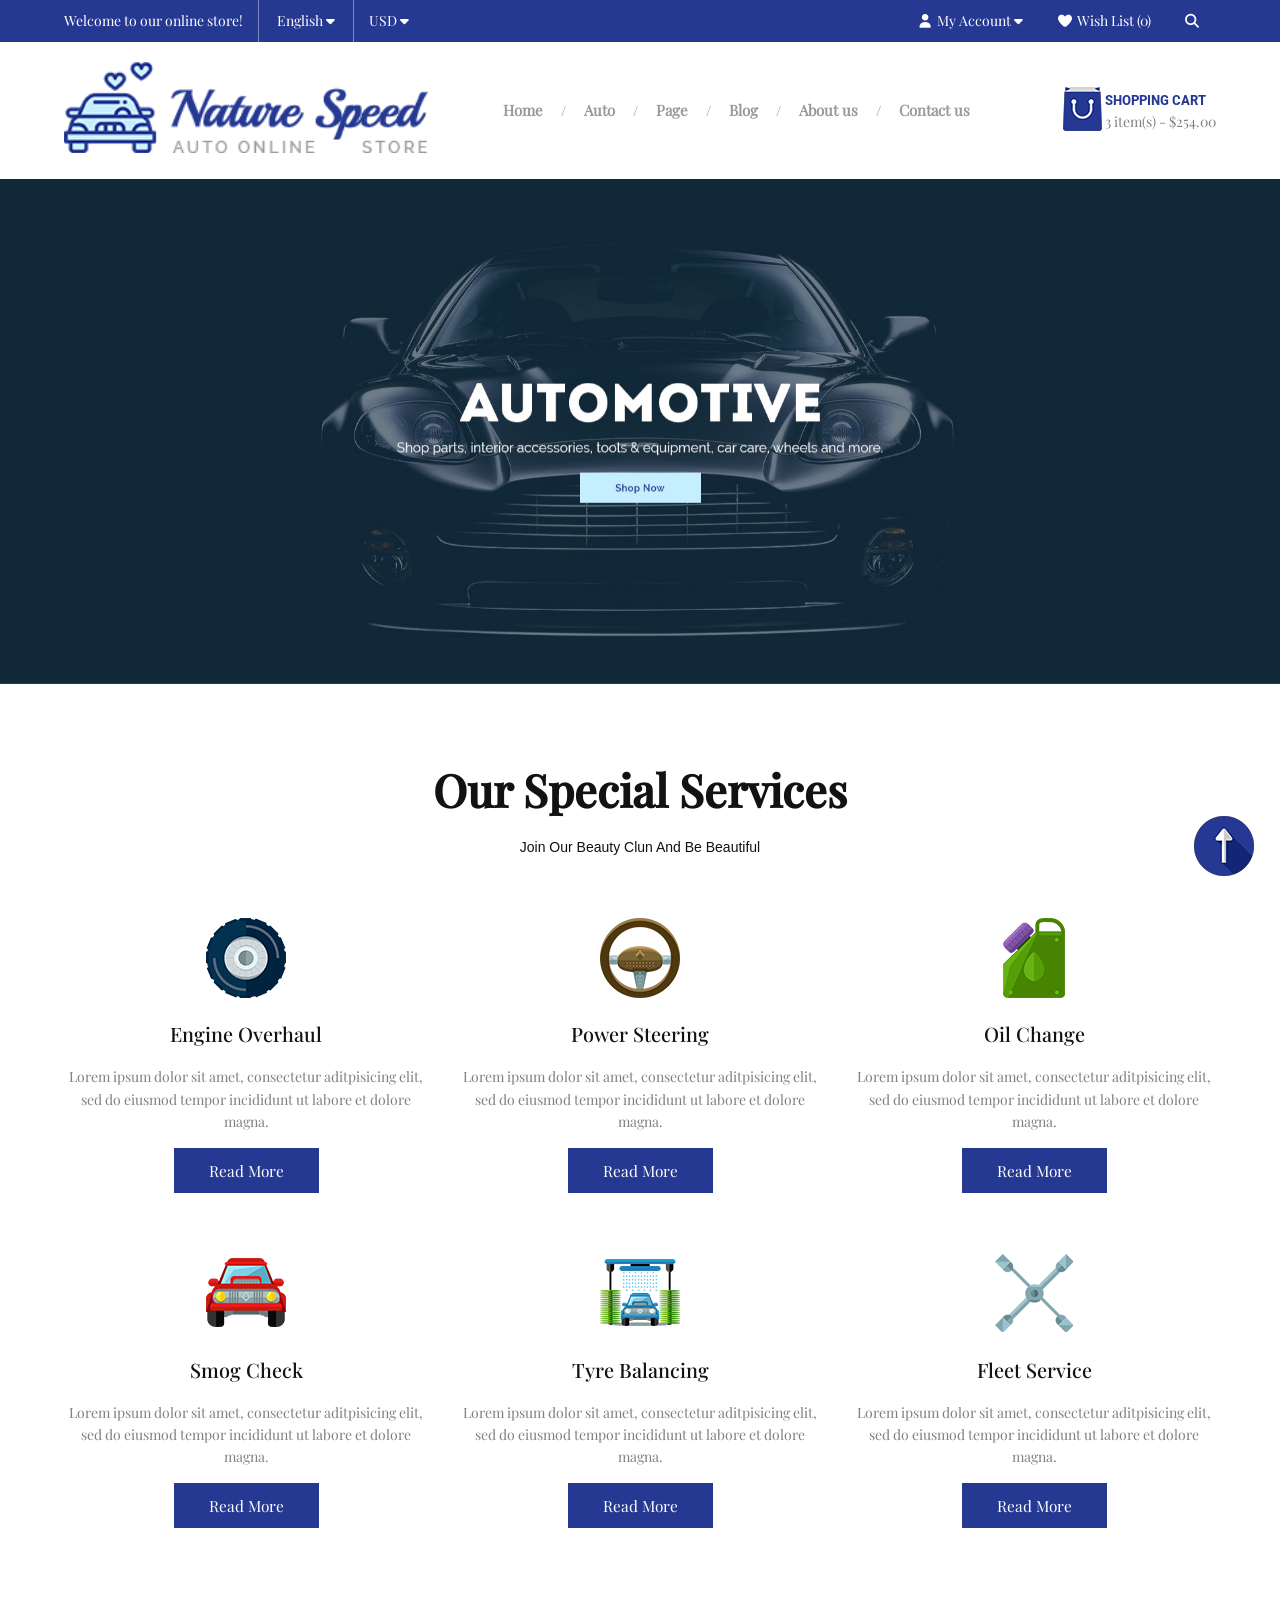
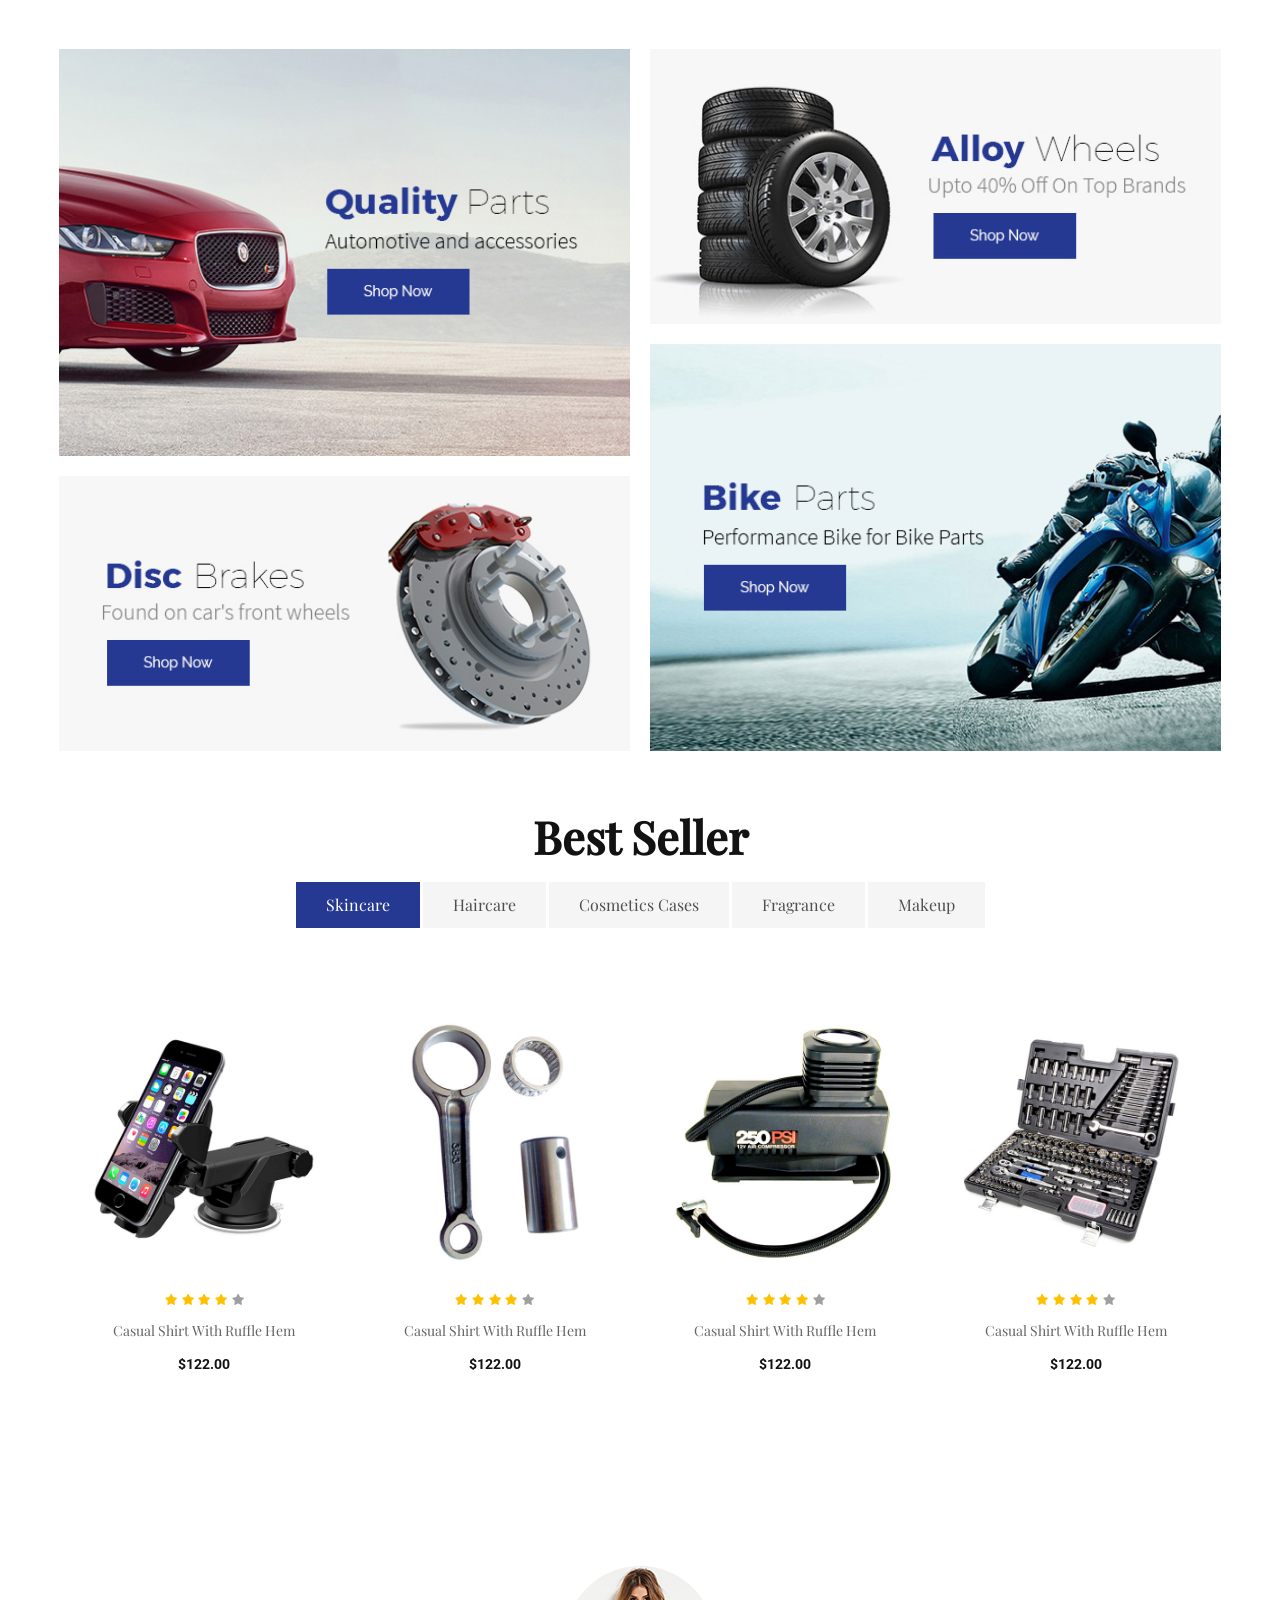
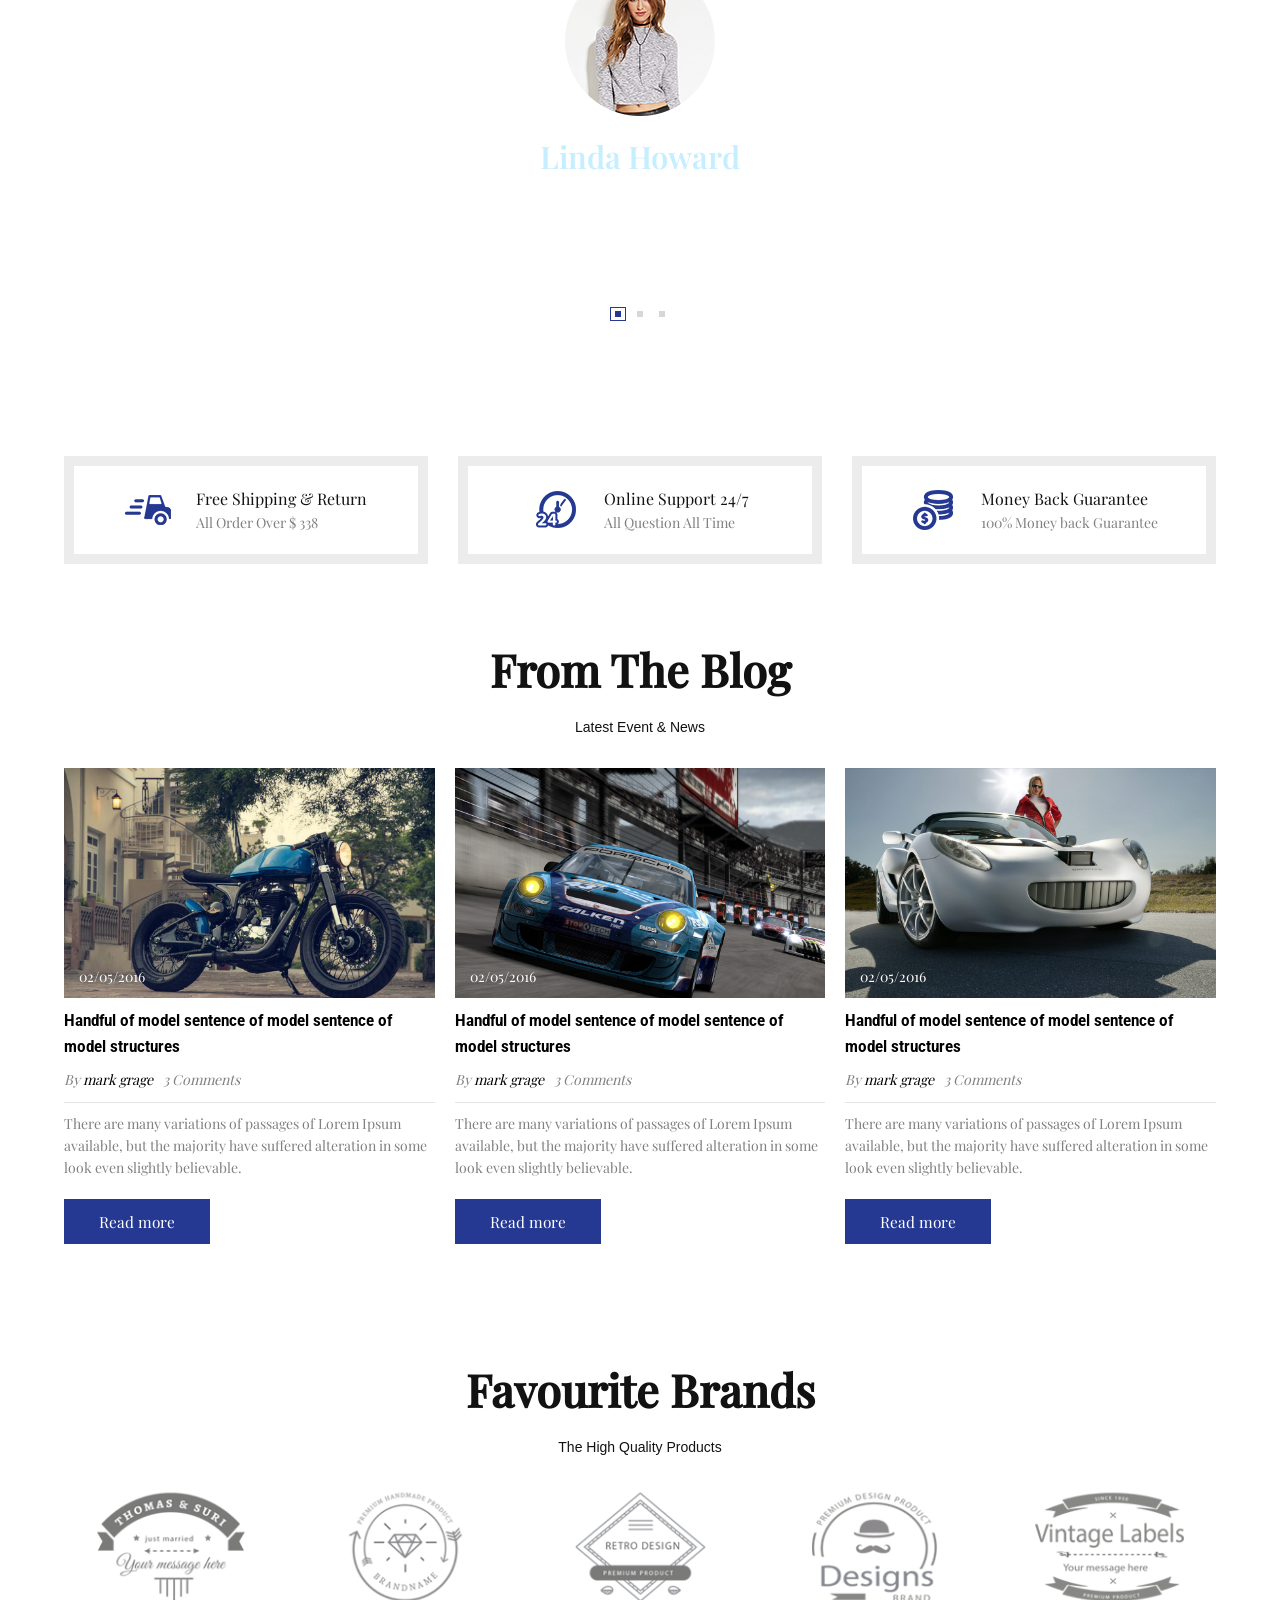
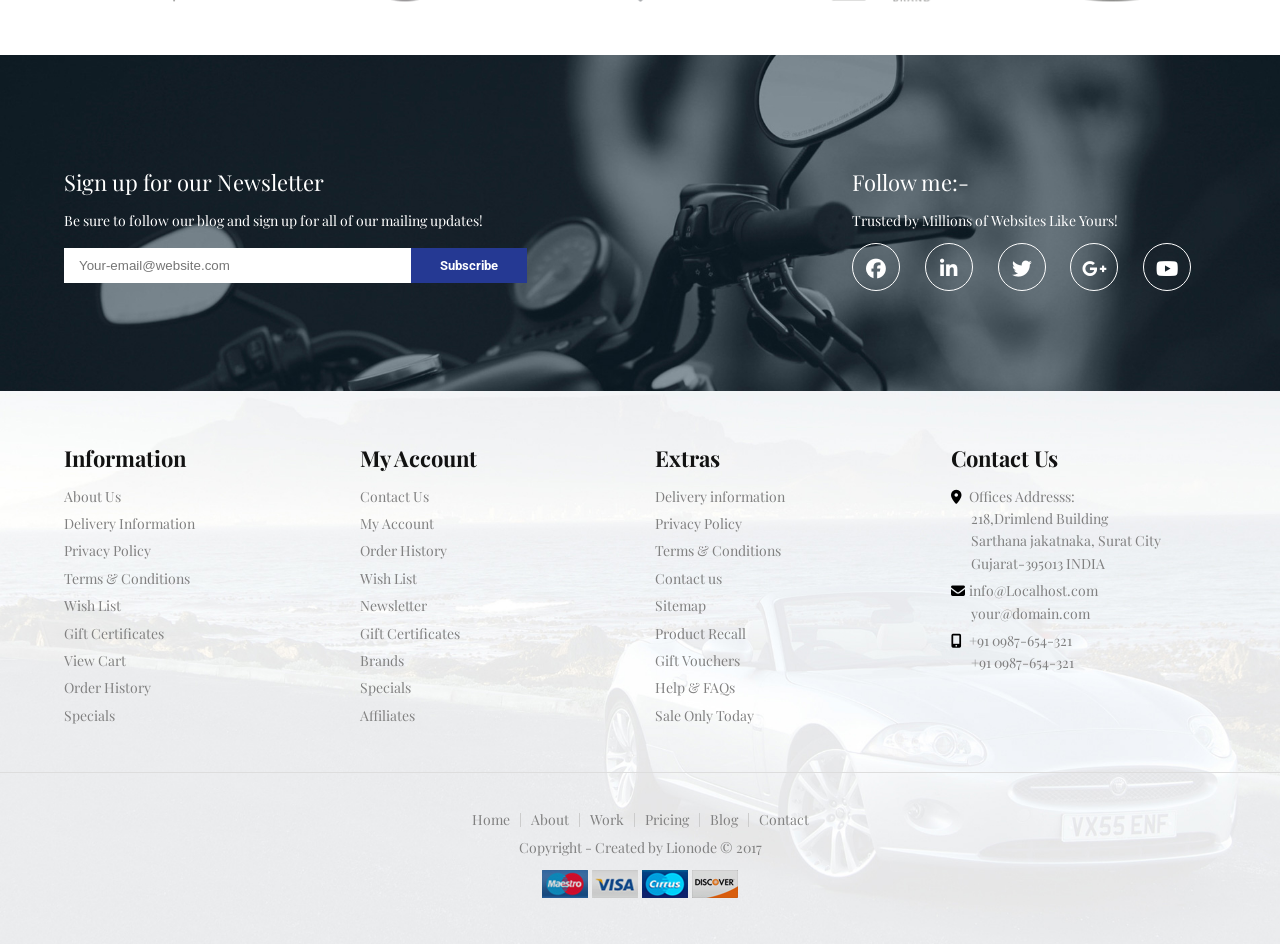
==== commit 9d499554: "0818AM05052026" ====
--- a/index.html
+++ b/index.html
@@ -1,2468 +1,1706 @@
 <!doctype html>
 <html lang="en">
-    <head>
-        <meta charset="UTF-8" />
-        <meta name="viewport" content="width=device-width, initial-scale=1.0" />
-        <title>Nature Speed</title>
-
-        <!-- Styles -->
-        <link rel="stylesheet" href="css/reset.css" />
-        <link rel="stylesheet" href="css/all.min.css" />
-        <link rel="stylesheet" href="css/animate.min.css" />
-        <link rel="stylesheet" href="css/owl.carousel.min.css" />
-        <link rel="stylesheet" href="css/owl.theme.default.min.css" />
-        <link rel="stylesheet" href="css/grid.css" />
-        <link rel="stylesheet" href="css/base.css" />
-        <link rel="stylesheet" href="css/style.css" />
-        <link rel="stylesheet" href="css/responsive.css" />
-    </head>
-    <body>
-        <include src="modules/header.html">Loading...</include>
-
-        <section class="main-slide owl-carousel owl-theme">
-            <div class="main-slide__item">
-                <a href="#">
-                    <img src="images/Main-Banner1.jpg" alt="" />
-                </a>
-            </div>
-            <div class="main-slide__item">
-                <a href="#">
-                    <img src="images/Main-Banner2.jpg" alt="" />
-                </a>
-            </div>
-            <div class="main-slide__item">
-                <a href="#">
-                    <img src="images/Main-Banner3.jpg" alt="" />
-                </a>
-            </div>
-        </section>
-        <!-- End .main-slide -->
-
-        <section class="section-box service-box">
-            <div class="container">
-                <h2 class="section-title">Our Special Services</h2>
-                <p class="section-subtitle">
-                    Join Our Beauty Clun And Be Beautiful
+  <head>
+    <meta charset="UTF-8" />
+    <meta name="viewport" content="width=device-width, initial-scale=1.0" />
+    <title>Nature Speed</title>
+
+    <!-- Styles -->
+    <link rel="stylesheet" href="css/reset.css" />
+    <link rel="stylesheet" href="css/all.min.css" />
+    <link rel="stylesheet" href="css/animate.min.css" />
+    <link rel="stylesheet" href="css/owl.carousel.min.css" />
+    <link rel="stylesheet" href="css/owl.theme.default.min.css" />
+    <link rel="stylesheet" href="css/grid.css" />
+    <link rel="stylesheet" href="css/base.css" />
+    <link rel="stylesheet" href="css/style.css" />
+    <link rel="stylesheet" href="css/responsive.css" />
+  </head>
+  <body>
+    <include src="modules/header.html">Loading...</include>
+
+    <section class="main-slide owl-carousel owl-theme">
+      <div class="main-slide__item">
+        <a href="#">
+          <img src="images/Main-Banner1.jpg" alt="" />
+        </a>
+      </div>
+      <div class="main-slide__item">
+        <a href="#">
+          <img src="images/Main-Banner2.jpg" alt="" />
+        </a>
+      </div>
+      <div class="main-slide__item">
+        <a href="#">
+          <img src="images/Main-Banner3.jpg" alt="" />
+        </a>
+      </div>
+    </section>
+    <!-- End .main-slide -->
+
+    <section class="section-box service-box">
+      <div class="container">
+        <h2 class="section-title">Our Special Services</h2>
+        <p class="section-subtitle">Join Our Beauty Clun And Be Beautiful</p>
+
+        <div class="service-box__lists">
+          <div class="row">
+            <div class="col-lg-4 col-md-6 col-sm-6">
+              <div class="service-box--item">
+                <p>
+                  <img src="images/ico01.png" alt="" />
                 </p>
-
-                <div class="service-box__lists">
-                    <div class="row">
-                        <div class="col-lg-4 col-md-6 col-sm-6">
-                            <div class="service-box--item">
-                                <p>
-                                    <img src="images/ico01.png" alt="" />
-                                </p>
-                                <h3>Engine Overhaul</h3>
-                                <p>
-                                    Lorem ipsum dolor sit amet, consectetur
-                                    aditpisicing elit, sed do eiusmod tempor
-                                    incididunt ut labore et dolore magna.
-                                </p>
-                                <p>
-                                    <a href="#" class="btn btn--large"
-                                        >Read More</a
-                                    >
-                                </p>
-                            </div>
-                        </div>
-                        <div class="col-lg-4 col-md-6 col-sm-6">
-                            <div class="service-box--item">
-                                <p>
-                                    <img src="images/ico02.png" alt="" />
-                                </p>
-                                <h3>Power Steering</h3>
-                                <p>
-                                    Lorem ipsum dolor sit amet, consectetur
-                                    aditpisicing elit, sed do eiusmod tempor
-                                    incididunt ut labore et dolore magna.
-                                </p>
-                                <p>
-                                    <a href="#" class="btn btn--large"
-                                        >Read More</a
-                                    >
-                                </p>
-                            </div>
-                        </div>
-                        <div class="col-lg-4 col-md-6 col-sm-6">
-                            <div class="service-box--item">
-                                <p>
-                                    <img src="images/ico03.png" alt="" />
-                                </p>
-                                <h3>Oil Change</h3>
-                                <p>
-                                    Lorem ipsum dolor sit amet, consectetur
-                                    aditpisicing elit, sed do eiusmod tempor
-                                    incididunt ut labore et dolore magna.
-                                </p>
-                                <p>
-                                    <a href="#" class="btn btn--large"
-                                        >Read More</a
-                                    >
-                                </p>
-                            </div>
-                        </div>
-                        <div class="col-lg-4 col-md-6 col-sm-6">
-                            <div class="service-box--item">
-                                <p>
-                                    <img src="images/ico04.png" alt="" />
-                                </p>
-                                <h3>Smog Check</h3>
-                                <p>
-                                    Lorem ipsum dolor sit amet, consectetur
-                                    aditpisicing elit, sed do eiusmod tempor
-                                    incididunt ut labore et dolore magna.
-                                </p>
-                                <p>
-                                    <a href="#" class="btn btn--large"
-                                        >Read More</a
-                                    >
-                                </p>
-                            </div>
-                        </div>
-                        <div class="col-lg-4 col-md-6 col-sm-6">
-                            <div class="service-box--item">
-                                <p>
-                                    <img src="images/ico05.png" alt="" />
-                                </p>
-                                <h3>Tyre Balancing</h3>
-                                <p>
-                                    Lorem ipsum dolor sit amet, consectetur
-                                    aditpisicing elit, sed do eiusmod tempor
-                                    incididunt ut labore et dolore magna.
-                                </p>
-                                <p>
-                                    <a href="#" class="btn btn--large"
-                                        >Read More</a
-                                    >
-                                </p>
-                            </div>
-                        </div>
-                        <div class="col-lg-4 col-md-6 col-sm-6">
-                            <div class="service-box--item">
-                                <p>
-                                    <img src="images/ico06.png" alt="" />
-                                </p>
-                                <h3>Fleet Service</h3>
-                                <p>
-                                    Lorem ipsum dolor sit amet, consectetur
-                                    aditpisicing elit, sed do eiusmod tempor
-                                    incididunt ut labore et dolore magna.
-                                </p>
-                                <p>
-                                    <a href="#" class="btn btn--large"
-                                        >Read More</a
-                                    >
-                                </p>
-                            </div>
-                        </div>
-                    </div>
+                <h3>Engine Overhaul</h3>
+                <p>
+                  Lorem ipsum dolor sit amet, consectetur aditpisicing elit, sed
+                  do eiusmod tempor incididunt ut labore et dolore magna.
+                </p>
+                <p>
+                  <a href="#" class="btn btn--large">Read More</a>
+                </p>
+              </div>
+            </div>
+            <div class="col-lg-4 col-md-6 col-sm-6">
+              <div class="service-box--item">
+                <p>
+                  <img src="images/ico02.png" alt="" />
+                </p>
+                <h3>Power Steering</h3>
+                <p>
+                  Lorem ipsum dolor sit amet, consectetur aditpisicing elit, sed
+                  do eiusmod tempor incididunt ut labore et dolore magna.
+                </p>
+                <p>
+                  <a href="#" class="btn btn--large">Read More</a>
+                </p>
+              </div>
+            </div>
+            <div class="col-lg-4 col-md-6 col-sm-6">
+              <div class="service-box--item">
+                <p>
+                  <img src="images/ico03.png" alt="" />
+                </p>
+                <h3>Oil Change</h3>
+                <p>
+                  Lorem ipsum dolor sit amet, consectetur aditpisicing elit, sed
+                  do eiusmod tempor incididunt ut labore et dolore magna.
+                </p>
+                <p>
+                  <a href="#" class="btn btn--large">Read More</a>
+                </p>
+              </div>
+            </div>
+            <div class="col-lg-4 col-md-6 col-sm-6">
+              <div class="service-box--item">
+                <p>
+                  <img src="images/ico04.png" alt="" />
+                </p>
+                <h3>Smog Check</h3>
+                <p>
+                  Lorem ipsum dolor sit amet, consectetur aditpisicing elit, sed
+                  do eiusmod tempor incididunt ut labore et dolore magna.
+                </p>
+                <p>
+                  <a href="#" class="btn btn--large">Read More</a>
+                </p>
+              </div>
+            </div>
+            <div class="col-lg-4 col-md-6 col-sm-6">
+              <div class="service-box--item">
+                <p>
+                  <img src="images/ico05.png" alt="" />
+                </p>
+                <h3>Tyre Balancing</h3>
+                <p>
+                  Lorem ipsum dolor sit amet, consectetur aditpisicing elit, sed
+                  do eiusmod tempor incididunt ut labore et dolore magna.
+                </p>
+                <p>
+                  <a href="#" class="btn btn--large">Read More</a>
+                </p>
+              </div>
+            </div>
+            <div class="col-lg-4 col-md-6 col-sm-6">
+              <div class="service-box--item">
+                <p>
+                  <img src="images/ico06.png" alt="" />
+                </p>
+                <h3>Fleet Service</h3>
+                <p>
+                  Lorem ipsum dolor sit amet, consectetur aditpisicing elit, sed
+                  do eiusmod tempor incididunt ut labore et dolore magna.
+                </p>
+                <p>
+                  <a href="#" class="btn btn--large">Read More</a>
+                </p>
+              </div>
+            </div>
+          </div>
+        </div>
+        <!-- End .service-box__lists -->
+      </div>
+    </section>
+    <!-- End .section-box service-box -->
+
+    <section class="gallery-box">
+      <div class="container">
+        <div class="row">
+          <div class="col-lg-6 col-md-6">
+            <div class="gallery-box__item gallery-box--large">
+              <a href="#"><img src="images/subbanner1.jpg" alt="" /></a>
+            </div>
+            <div class="gallery-box__item">
+              <a href="#"><img src="images/subbanner1-1.jpg" alt="" /></a>
+            </div>
+          </div>
+          <div class="col-lg-6 col-md-6">
+            <div class="gallery-box__item">
+              <a href="#"><img src="images/subbanner2.jpg" alt="" /></a>
+            </div>
+            <div class="gallery-box__item gallery-box--large">
+              <a href="#"><img src="images/subbanner3.jpg" alt="" /></a>
+            </div>
+          </div>
+        </div>
+      </div>
+    </section>
+    <!-- End .gallery-box" -->
+
+    <section class="product-home product-box">
+      <div class="container">
+        <h2 class="section-title">Best Seller</h2>
+        <div class="product-box__inner">
+          <div class="tabs">
+            <input type="radio" name="toggle_tab" id="skincare_tab" checked />
+            <input type="radio" name="toggle_tab" id="haircare_tab" />
+            <input type="radio" name="toggle_tab" id="cosmetics_tab" />
+            <input type="radio" name="toggle_tab" id="fragrance_tab" />
+            <input type="radio" name="toggle_tab" id="makeup_tab" />
+            <nav class="tab-nav">
+              <ul>
+                <li>
+                  <label for="skincare_tab">Skincare</label>
+                </li>
+                <li>
+                  <label for="haircare_tab">Haircare</label>
+                </li>
+                <li>
+                  <label for="cosmetics_tab">Cosmetics Cases</label>
+                </li>
+                <li>
+                  <label for="fragrance_tab">Fragrance</label>
+                </li>
+                <li>
+                  <label for="makeup_tab">Makeup</label>
+                </li>
+              </ul>
+            </nav>
+            <!-- End .tab-nav -->
+
+            <div class="tab-content">
+              <div id="" class="tab-panel">
+                <div class="product-box--lists owl-carousel owl-theme">
+                  <div class="item">
+                    <div class="product-box--item">
+                      <div class="item__thumbnail">
+                        <a href="#">
+                          <img src="images/product2.jpg" alt="" />
+                          <img src="images/product2-2.jpg" alt="" />
+                        </a>
+                      </div>
+                      <div class="item__rating">
+                        <i class="fas fa-star"></i>
+                        <i class="fas fa-star"></i>
+                        <i class="fas fa-star"></i>
+                        <i class="fas fa-star"></i>
+                        <i class="fas fa-star no-rate"></i>
+                      </div>
+                      <!-- End .item__rating -->
+
+                      <h3 class="item__title">
+                        <a href="#">Casual Shirt With Ruffle Hem</a>
+                      </h3>
+                      <p class="item__price">$122.00</p>
+                      <div class="item__action">
+                        <span class="item__action--first">
+                          <a href="#" class="btn"
+                            ><i class="far fa-heart"></i
+                          ></a>
+                          <a href="#" class="btn"
+                            ><i class="fas fa-exchange-alt"></i
+                          ></a>
+                          <a href="#" class="btn"><i class="fas fa-eye"></i></a>
+                        </span>
+                        <!-- End .item__action--first -->
+                        <span class="item__action--end"
+                          ><a href="#" class="btn">Add To Cart</a></span
+                        >
+                      </div>
+                    </div>
+                    <!-- End .product-box--item -->
+                  </div>
+                  <!-- End .item -->
+                  <div class="item">
+                    <div class="product-box--item">
+                      <div class="item__thumbnail">
+                        <a href="#"
+                          ><img src="images/product3.jpg" alt="" />
+                          <img src="images/product3-3.jpg" alt="" />
+                        </a>
+                      </div>
+                      <div class="item__rating">
+                        <i class="fas fa-star"></i>
+                        <i class="fas fa-star"></i>
+                        <i class="fas fa-star"></i>
+                        <i class="fas fa-star"></i>
+                        <i class="fas fa-star no-rate"></i>
+                      </div>
+                      <!-- End .item__rating -->
+
+                      <h3 class="item__title">
+                        <a href="#">Casual Shirt With Ruffle Hem</a>
+                      </h3>
+                      <p class="item__price">$122.00</p>
+                      <div class="item__action">
+                        <span class="item__action--first">
+                          <a href="#" class="btn"
+                            ><i class="far fa-heart"></i
+                          ></a>
+                          <a href="#" class="btn"
+                            ><i class="fas fa-exchange-alt"></i
+                          ></a>
+                          <a href="#" class="btn"><i class="fas fa-eye"></i></a>
+                        </span>
+                        <!-- End .item__action--first -->
+                        <span class="item__action--end"
+                          ><a href="#" class="btn">Add To Cart</a></span
+                        >
+                      </div>
+                    </div>
+                    <!-- End .product-box--item -->
+                  </div>
+                  <!-- End .item -->
+                  <div class="item">
+                    <div class="product-box--item">
+                      <div class="item__thumbnail">
+                        <a href="#">
+                          <img src="images/product4.jpg" alt="" />
+                          <img src="images/product4-4.jpg" alt="" />
+                        </a>
+                      </div>
+                      <div class="item__rating">
+                        <i class="fas fa-star"></i>
+                        <i class="fas fa-star"></i>
+                        <i class="fas fa-star"></i>
+                        <i class="fas fa-star"></i>
+                        <i class="fas fa-star no-rate"></i>
+                      </div>
+                      <!-- End .item__rating -->
+
+                      <h3 class="item__title">
+                        <a href="#">Casual Shirt With Ruffle Hem</a>
+                      </h3>
+                      <p class="item__price">$122.00</p>
+                      <div class="item__action">
+                        <span class="item__action--first">
+                          <a href="#" class="btn"
+                            ><i class="far fa-heart"></i
+                          ></a>
+                          <a href="#" class="btn"
+                            ><i class="fas fa-exchange-alt"></i
+                          ></a>
+                          <a href="#" class="btn"><i class="fas fa-eye"></i></a>
+                        </span>
+                        <!-- End .item__action--first -->
+                        <span class="item__action--end"
+                          ><a href="#" class="btn">Add To Cart</a></span
+                        >
+                      </div>
+                    </div>
+                    <!-- End .product-box--item -->
+                  </div>
+                  <!-- End .item -->
+                  <div class="item">
+                    <div class="product-box--item">
+                      <div class="item__thumbnail">
+                        <a href="#">
+                          <img src="images/product5.jpg" alt="" />
+                          <img src="images/product5-5.jpg" alt="" />
+                        </a>
+                      </div>
+                      <div class="item__rating">
+                        <i class="fas fa-star"></i>
+                        <i class="fas fa-star"></i>
+                        <i class="fas fa-star"></i>
+                        <i class="fas fa-star"></i>
+                        <i class="fas fa-star no-rate"></i>
+                      </div>
+                      <!-- End .item__rating -->
+
+                      <h3 class="item__title">
+                        <a href="#">Casual Shirt With Ruffle Hem</a>
+                      </h3>
+                      <p class="item__price">$122.00</p>
+                      <div class="item__action">
+                        <span class="item__action--first">
+                          <a href="#" class="btn"
+                            ><i class="far fa-heart"></i
+                          ></a>
+                          <a href="#" class="btn"
+                            ><i class="fas fa-exchange-alt"></i
+                          ></a>
+                          <a href="#" class="btn"><i class="fas fa-eye"></i></a>
+                        </span>
+                        <!-- End .item__action--first -->
+                        <span class="item__action--end"
+                          ><a href="#" class="btn">Add To Cart</a></span
+                        >
+                      </div>
+                    </div>
+                    <!-- End .product-box--item -->
+                  </div>
+                  <!-- End .item -->
+                  <div class="item">
+                    <div class="product-box--item">
+                      <div class="item__thumbnail">
+                        <a href="#"
+                          ><img src="images/product6.jpg" alt="" />
+                          <img src="images/product6-6.jpg" alt="" />
+                        </a>
+                      </div>
+                      <div class="item__rating">
+                        <i class="fas fa-star"></i>
+                        <i class="fas fa-star"></i>
+                        <i class="fas fa-star"></i>
+                        <i class="fas fa-star"></i>
+                        <i class="fas fa-star no-rate"></i>
+                      </div>
+                      <!-- End .item__rating -->
+
+                      <h3 class="item__title">
+                        <a href="#">Casual Shirt With Ruffle Hem</a>
+                      </h3>
+                      <p class="item__price">$122.00</p>
+                      <div class="item__action">
+                        <span class="item__action--first">
+                          <a href="#" class="btn"
+                            ><i class="far fa-heart"></i
+                          ></a>
+                          <a href="#" class="btn"
+                            ><i class="fas fa-exchange-alt"></i
+                          ></a>
+                          <a href="#" class="btn"><i class="fas fa-eye"></i></a>
+                        </span>
+                        <!-- End .item__action--first -->
+                        <span class="item__action--end"
+                          ><a href="#" class="btn">Add To Cart</a></span
+                        >
+                      </div>
+                    </div>
+                    <!-- End .product-box--item -->
+                  </div>
+                  <!-- End .item -->
+                  <div class="item">
+                    <div class="product-box--item">
+                      <div class="item__thumbnail">
+                        <a href="#"
+                          ><img src="images/product7.jpg" alt="" />
+                          <img src="images/product7-7.jpg" alt="" />
+                        </a>
+                      </div>
+                      <div class="item__rating">
+                        <i class="fas fa-star"></i>
+                        <i class="fas fa-star"></i>
+                        <i class="fas fa-star"></i>
+                        <i class="fas fa-star"></i>
+                        <i class="fas fa-star no-rate"></i>
+                      </div>
+                      <!-- End .item__rating -->
+
+                      <h3 class="item__title">
+                        <a href="#">Casual Shirt With Ruffle Hem</a>
+                      </h3>
+                      <p class="item__price">$122.00</p>
+                      <div class="item__action">
+                        <span class="item__action--first">
+                          <a href="#" class="btn"
+                            ><i class="far fa-heart"></i
+                          ></a>
+                          <a href="#" class="btn"
+                            ><i class="fas fa-exchange-alt"></i
+                          ></a>
+                          <a href="#" class="btn"><i class="fas fa-eye"></i></a>
+                        </span>
+                        <!-- End .item__action--first -->
+                        <span class="item__action--end"
+                          ><a href="#" class="btn">Add To Cart</a></span
+                        >
+                      </div>
+                    </div>
+                    <!-- End .product-box--item -->
+                  </div>
+                  <!-- End .item -->
                 </div>
-                <!-- End .service-box__lists -->
-            </div>
-        </section>
-        <!-- End .section-box service-box -->
-
-        <section class="gallery-box">
-            <div class="container">
-                <div class="row">
-                    <div class="col-lg-6 col-md-6">
-                        <div class="gallery-box__item gallery-box--large">
-                            <a href="#"
-                                ><img src="images/subbanner1.jpg" alt=""
-                            /></a>
-                        </div>
-                        <div class="gallery-box__item">
-                            <a href="#"
-                                ><img src="images/subbanner1-1.jpg" alt=""
-                            /></a>
-                        </div>
-                    </div>
-                    <div class="col-lg-6 col-md-6">
-                        <div class="gallery-box__item">
-                            <a href="#"
-                                ><img src="images/subbanner2.jpg" alt=""
-                            /></a>
-                        </div>
-                        <div class="gallery-box__item gallery-box--large">
-                            <a href="#"
-                                ><img src="images/subbanner3.jpg" alt=""
-                            /></a>
-                        </div>
-                    </div>
+              </div>
+              <!-- End .product-box--list -->
+
+              <div id="" class="tab-panel">
+                <div class="product-box--lists owl-carousel owl-theme">
+                  <div class="item">
+                    <div class="product-box--item">
+                      <div class="item__thumbnail">
+                        <a href="#">
+                          <img src="images/product2.jpg" alt="" />
+                          <img src="images/product2-2.jpg" alt="" />
+                        </a>
+                      </div>
+                      <div class="item__rating">
+                        <i class="fas fa-star"></i>
+                        <i class="fas fa-star"></i>
+                        <i class="fas fa-star"></i>
+                        <i class="fas fa-star"></i>
+                        <i class="fas fa-star no-rate"></i>
+                      </div>
+                      <!-- End .item__rating -->
+
+                      <h3 class="item__title">
+                        <a href="#">Casual Shirt With Ruffle Hem</a>
+                      </h3>
+                      <p class="item__price">$122.00</p>
+                      <div class="item__action">
+                        <span class="item__action--first">
+                          <a href="#" class="btn"
+                            ><i class="far fa-heart"></i
+                          ></a>
+                          <a href="#" class="btn"
+                            ><i class="fas fa-exchange-alt"></i
+                          ></a>
+                          <a href="#" class="btn"><i class="fas fa-eye"></i></a>
+                        </span>
+                        <!-- End .item__action--first -->
+                        <span class="item__action--end"
+                          ><a href="#" class="btn">Add To Cart</a></span
+                        >
+                      </div>
+                    </div>
+                    <!-- End .product-box--item -->
+                  </div>
+                  <!-- End .item -->
+                  <div class="item">
+                    <div class="product-box--item">
+                      <div class="item__thumbnail">
+                        <a href="#"
+                          ><img src="images/product3.jpg" alt="" />
+                          <img src="images/product3-3.jpg" alt="" />
+                        </a>
+                      </div>
+                      <div class="item__rating">
+                        <i class="fas fa-star"></i>
+                        <i class="fas fa-star"></i>
+                        <i class="fas fa-star"></i>
+                        <i class="fas fa-star"></i>
+                        <i class="fas fa-star no-rate"></i>
+                      </div>
+                      <!-- End .item__rating -->
+
+                      <h3 class="item__title">
+                        <a href="#">Casual Shirt With Ruffle Hem</a>
+                      </h3>
+                      <p class="item__price">$122.00</p>
+                      <div class="item__action">
+                        <span class="item__action--first">
+                          <a href="#" class="btn"
+                            ><i class="far fa-heart"></i
+                          ></a>
+                          <a href="#" class="btn"
+                            ><i class="fas fa-exchange-alt"></i
+                          ></a>
+                          <a href="#" class="btn"><i class="fas fa-eye"></i></a>
+                        </span>
+                        <!-- End .item__action--first -->
+                        <span class="item__action--end"
+                          ><a href="#" class="btn">Add To Cart</a></span
+                        >
+                      </div>
+                    </div>
+                    <!-- End .product-box--item -->
+                  </div>
+                  <!-- End .item -->
+                  <div class="item">
+                    <div class="product-box--item">
+                      <div class="item__thumbnail">
+                        <a href="#">
+                          <img src="images/product4.jpg" alt="" />
+                          <img src="images/product4-4.jpg" alt="" />
+                        </a>
+                      </div>
+                      <div class="item__rating">
+                        <i class="fas fa-star"></i>
+                        <i class="fas fa-star"></i>
+                        <i class="fas fa-star"></i>
+                        <i class="fas fa-star"></i>
+                        <i class="fas fa-star no-rate"></i>
+                      </div>
+                      <!-- End .item__rating -->
+
+                      <h3 class="item__title">
+                        <a href="#">Casual Shirt With Ruffle Hem</a>
+                      </h3>
+                      <p class="item__price">$122.00</p>
+                      <div class="item__action">
+                        <span class="item__action--first">
+                          <a href="#" class="btn"
+                            ><i class="far fa-heart"></i
+                          ></a>
+                          <a href="#" class="btn"
+                            ><i class="fas fa-exchange-alt"></i
+                          ></a>
+                          <a href="#" class="btn"><i class="fas fa-eye"></i></a>
+                        </span>
+                        <!-- End .item__action--first -->
+                        <span class="item__action--end"
+                          ><a href="#" class="btn">Add To Cart</a></span
+                        >
+                      </div>
+                    </div>
+                    <!-- End .product-box--item -->
+                  </div>
+                  <!-- End .item -->
+                  <div class="item">
+                    <div class="product-box--item">
+                      <div class="item__thumbnail">
+                        <a href="#">
+                          <img src="images/product5.jpg" alt="" />
+                          <img src="images/product5-5.jpg" alt="" />
+                        </a>
+                      </div>
+                      <div class="item__rating">
+                        <i class="fas fa-star"></i>
+                        <i class="fas fa-star"></i>
+                        <i class="fas fa-star"></i>
+                        <i class="fas fa-star"></i>
+                        <i class="fas fa-star no-rate"></i>
+                      </div>
+                      <!-- End .item__rating -->
+
+                      <h3 class="item__title">
+                        <a href="#">Casual Shirt With Ruffle Hem</a>
+                      </h3>
+                      <p class="item__price">$122.00</p>
+                      <div class="item__action">
+                        <span class="item__action--first">
+                          <a href="#" class="btn"
+                            ><i class="far fa-heart"></i
+                          ></a>
+                          <a href="#" class="btn"
+                            ><i class="fas fa-exchange-alt"></i
+                          ></a>
+                          <a href="#" class="btn"><i class="fas fa-eye"></i></a>
+                        </span>
+                        <!-- End .item__action--first -->
+                        <span class="item__action--end"
+                          ><a href="#" class="btn">Add To Cart</a></span
+                        >
+                      </div>
+                    </div>
+                    <!-- End .product-box--item -->
+                  </div>
+                  <!-- End .item -->
+                  <div class="item">
+                    <div class="product-box--item">
+                      <div class="item__thumbnail">
+                        <a href="#"
+                          ><img src="images/product6.jpg" alt="" />
+                          <img src="images/product6-6.jpg" alt="" />
+                        </a>
+                      </div>
+                      <div class="item__rating">
+                        <i class="fas fa-star"></i>
+                        <i class="fas fa-star"></i>
+                        <i class="fas fa-star"></i>
+                        <i class="fas fa-star"></i>
+                        <i class="fas fa-star no-rate"></i>
+                      </div>
+                      <!-- End .item__rating -->
+
+                      <h3 class="item__title">
+                        <a href="#">Casual Shirt With Ruffle Hem</a>
+                      </h3>
+                      <p class="item__price">$122.00</p>
+                      <div class="item__action">
+                        <span class="item__action--first">
+                          <a href="#" class="btn"
+                            ><i class="far fa-heart"></i
+                          ></a>
+                          <a href="#" class="btn"
+                            ><i class="fas fa-exchange-alt"></i
+                          ></a>
+                          <a href="#" class="btn"><i class="fas fa-eye"></i></a>
+                        </span>
+                        <!-- End .item__action--first -->
+                        <span class="item__action--end"
+                          ><a href="#" class="btn">Add To Cart</a></span
+                        >
+                      </div>
+                    </div>
+                    <!-- End .product-box--item -->
+                  </div>
+                  <!-- End .item -->
+                  <div class="item">
+                    <div class="product-box--item">
+                      <div class="item__thumbnail">
+                        <a href="#"
+                          ><img src="images/product7.jpg" alt="" />
+                          <img src="images/product7-7.jpg" alt="" />
+                        </a>
+                      </div>
+                      <div class="item__rating">
+                        <i class="fas fa-star"></i>
+                        <i class="fas fa-star"></i>
+                        <i class="fas fa-star"></i>
+                        <i class="fas fa-star"></i>
+                        <i class="fas fa-star no-rate"></i>
+                      </div>
+                      <!-- End .item__rating -->
+
+                      <h3 class="item__title">
+                        <a href="#">Casual Shirt With Ruffle Hem</a>
+                      </h3>
+                      <p class="item__price">$122.00</p>
+                      <div class="item__action">
+                        <span class="item__action--first">
+                          <a href="#" class="btn"
+                            ><i class="far fa-heart"></i
+                          ></a>
+                          <a href="#" class="btn"
+                            ><i class="fas fa-exchange-alt"></i
+                          ></a>
+                          <a href="#" class="btn"><i class="fas fa-eye"></i></a>
+                        </span>
+                        <!-- End .item__action--first -->
+                        <span class="item__action--end"
+                          ><a href="#" class="btn">Add To Cart</a></span
+                        >
+                      </div>
+                    </div>
+                    <!-- End .product-box--item -->
+                  </div>
+                  <!-- End .item -->
                 </div>
-            </div>
-        </section>
-        <!-- End .gallery-box" -->
-
-        <section class="product-box">
-            <div class="container">
-                <h2 class="section-title">Best Seller</h2>
-                <div class="product-box__inner">
-                    <div class="tabs">
-                        <input
-                            type="radio"
-                            name="toggle_tab"
-                            id="skincare_tab"
-                            checked
-                        />
-                        <input
-                            type="radio"
-                            name="toggle_tab"
-                            id="haircare_tab"
-                        />
-                        <input
-                            type="radio"
-                            name="toggle_tab"
-                            id="cosmetics_tab"
-                        />
-                        <input
-                            type="radio"
-                            name="toggle_tab"
-                            id="fragrance_tab"
-                        />
-                        <input type="radio" name="toggle_tab" id="makeup_tab" />
-                        <nav class="tab-nav">
-                            <ul>
-                                <li>
-                                    <label for="skincare_tab">Skincare</label>
-                                </li>
-                                <li>
-                                    <label for="haircare_tab">Haircare</label>
-                                </li>
-                                <li>
-                                    <label for="cosmetics_tab"
-                                        >Cosmetics Cases</label
-                                    >
-                                </li>
-                                <li>
-                                    <label for="fragrance_tab">Fragrance</label>
-                                </li>
-                                <li>
-                                    <label for="makeup_tab">Makeup</label>
-                                </li>
-                            </ul>
-                        </nav>
-                        <!-- End .tab-nav -->
-
-                        <div class="tab-content">
-                            <div id="" class="tab-panel">
-                                <div
-                                    class="product-box--lists owl-carousel owl-theme"
-                                >
-                                    <div class="item">
-                                        <div class="product-box--item">
-                                            <div class="item__thumbnail">
-                                                <a href="#">
-                                                    <img
-                                                        src="images/product2.jpg"
-                                                        alt=""
-                                                    />
-                                                    <img
-                                                        src="images/product2-2.jpg"
-                                                        alt=""
-                                                    />
-                                                </a>
-                                            </div>
-                                            <div class="item__rating">
-                                                <i class="fas fa-star"></i>
-                                                <i class="fas fa-star"></i>
-                                                <i class="fas fa-star"></i>
-                                                <i class="fas fa-star"></i>
-                                                <i
-                                                    class="fas fa-star no-rate"
-                                                ></i>
-                                            </div>
-                                            <!-- End .item__rating -->
-
-                                            <h3 class="item__title">
-                                                <a href="#"
-                                                    >Casual Shirt With Ruffle
-                                                    Hem</a
-                                                >
-                                            </h3>
-                                            <p class="item__price">$122.00</p>
-                                            <div class="item__action">
-                                                <span
-                                                    class="item__action--first"
-                                                >
-                                                    <a href="#" class="btn"
-                                                        ><i
-                                                            class="far fa-heart"
-                                                        ></i
-                                                    ></a>
-                                                    <a href="#" class="btn"
-                                                        ><i
-                                                            class="fas fa-exchange-alt"
-                                                        ></i
-                                                    ></a>
-                                                    <a href="#" class="btn"
-                                                        ><i
-                                                            class="fas fa-eye"
-                                                        ></i
-                                                    ></a>
-                                                </span>
-                                                <!-- End .item__action--first -->
-                                                <span class="item__action--end"
-                                                    ><a href="#" class="btn"
-                                                        >Add To Cart</a
-                                                    ></span
-                                                >
-                                            </div>
-                                        </div>
-                                        <!-- End .product-box--item -->
-                                    </div>
-                                    <!-- End .item -->
-                                    <div class="item">
-                                        <div class="product-box--item">
-                                            <div class="item__thumbnail">
-                                                <a href="#"
-                                                    ><img
-                                                        src="images/product3.jpg"
-                                                        alt=""
-                                                    />
-                                                    <img
-                                                        src="images/product3-3.jpg"
-                                                        alt=""
-                                                    />
-                                                </a>
-                                            </div>
-                                            <div class="item__rating">
-                                                <i class="fas fa-star"></i>
-                                                <i class="fas fa-star"></i>
-                                                <i class="fas fa-star"></i>
-                                                <i class="fas fa-star"></i>
-                                                <i
-                                                    class="fas fa-star no-rate"
-                                                ></i>
-                                            </div>
-                                            <!-- End .item__rating -->
-
-                                            <h3 class="item__title">
-                                                <a href="#"
-                                                    >Casual Shirt With Ruffle
-                                                    Hem</a
-                                                >
-                                            </h3>
-                                            <p class="item__price">$122.00</p>
-                                            <div class="item__action">
-                                                <span
-                                                    class="item__action--first"
-                                                >
-                                                    <a href="#" class="btn"
-                                                        ><i
-                                                            class="far fa-heart"
-                                                        ></i
-                                                    ></a>
-                                                    <a href="#" class="btn"
-                                                        ><i
-                                                            class="fas fa-exchange-alt"
-                                                        ></i
-                                                    ></a>
-                                                    <a href="#" class="btn"
-                                                        ><i
-                                                            class="fas fa-eye"
-                                                        ></i
-                                                    ></a>
-                                                </span>
-                                                <!-- End .item__action--first -->
-                                                <span class="item__action--end"
-                                                    ><a href="#" class="btn"
-                                                        >Add To Cart</a
-                                                    ></span
-                                                >
-                                            </div>
-                                        </div>
-                                        <!-- End .product-box--item -->
-                                    </div>
-                                    <!-- End .item -->
-                                    <div class="item">
-                                        <div class="product-box--item">
-                                            <div class="item__thumbnail">
-                                                <a href="#">
-                                                    <img
-                                                        src="images/product4.jpg"
-                                                        alt=""
-                                                    />
-                                                    <img
-                                                        src="images/product4-4.jpg"
-                                                        alt=""
-                                                    />
-                                                </a>
-                                            </div>
-                                            <div class="item__rating">
-                                                <i class="fas fa-star"></i>
-                                                <i class="fas fa-star"></i>
-                                                <i class="fas fa-star"></i>
-                                                <i class="fas fa-star"></i>
-                                                <i
-                                                    class="fas fa-star no-rate"
-                                                ></i>
-                                            </div>
-                                            <!-- End .item__rating -->
-
-                                            <h3 class="item__title">
-                                                <a href="#"
-                                                    >Casual Shirt With Ruffle
-                                                    Hem</a
-                                                >
-                                            </h3>
-                                            <p class="item__price">$122.00</p>
-                                            <div class="item__action">
-                                                <span
-                                                    class="item__action--first"
-                                                >
-                                                    <a href="#" class="btn"
-                                                        ><i
-                                                            class="far fa-heart"
-                                                        ></i
-                                                    ></a>
-                                                    <a href="#" class="btn"
-                                                        ><i
-                                                            class="fas fa-exchange-alt"
-                                                        ></i
-                                                    ></a>
-                                                    <a href="#" class="btn"
-                                                        ><i
-                                                            class="fas fa-eye"
-                                                        ></i
-                                                    ></a>
-                                                </span>
-                                                <!-- End .item__action--first -->
-                                                <span class="item__action--end"
-                                                    ><a href="#" class="btn"
-                                                        >Add To Cart</a
-                                                    ></span
-                                                >
-                                            </div>
-                                        </div>
-                                        <!-- End .product-box--item -->
-                                    </div>
-                                    <!-- End .item -->
-                                    <div class="item">
-                                        <div class="product-box--item">
-                                            <div class="item__thumbnail">
-                                                <a href="#">
-                                                    <img
-                                                        src="images/product5.jpg"
-                                                        alt=""
-                                                    />
-                                                    <img
-                                                        src="images/product5-5.jpg"
-                                                        alt=""
-                                                    />
-                                                </a>
-                                            </div>
-                                            <div class="item__rating">
-                                                <i class="fas fa-star"></i>
-                                                <i class="fas fa-star"></i>
-                                                <i class="fas fa-star"></i>
-                                                <i class="fas fa-star"></i>
-                                                <i
-                                                    class="fas fa-star no-rate"
-                                                ></i>
-                                            </div>
-                                            <!-- End .item__rating -->
-
-                                            <h3 class="item__title">
-                                                <a href="#"
-                                                    >Casual Shirt With Ruffle
-                                                    Hem</a
-                                                >
-                                            </h3>
-                                            <p class="item__price">$122.00</p>
-                                            <div class="item__action">
-                                                <span
-                                                    class="item__action--first"
-                                                >
-                                                    <a href="#" class="btn"
-                                                        ><i
-                                                            class="far fa-heart"
-                                                        ></i
-                                                    ></a>
-                                                    <a href="#" class="btn"
-                                                        ><i
-                                                            class="fas fa-exchange-alt"
-                                                        ></i
-                                                    ></a>
-                                                    <a href="#" class="btn"
-                                                        ><i
-                                                            class="fas fa-eye"
-                                                        ></i
-                                                    ></a>
-                                                </span>
-                                                <!-- End .item__action--first -->
-                                                <span class="item__action--end"
-                                                    ><a href="#" class="btn"
-                                                        >Add To Cart</a
-                                                    ></span
-                                                >
-                                            </div>
-                                        </div>
-                                        <!-- End .product-box--item -->
-                                    </div>
-                                    <!-- End .item -->
-                                    <div class="item">
-                                        <div class="product-box--item">
-                                            <div class="item__thumbnail">
-                                                <a href="#"
-                                                    ><img
-                                                        src="images/product6.jpg"
-                                                        alt=""
-                                                    />
-                                                    <img
-                                                        src="images/product6-6.jpg"
-                                                        alt=""
-                                                    />
-                                                </a>
-                                            </div>
-                                            <div class="item__rating">
-                                                <i class="fas fa-star"></i>
-                                                <i class="fas fa-star"></i>
-                                                <i class="fas fa-star"></i>
-                                                <i class="fas fa-star"></i>
-                                                <i
-                                                    class="fas fa-star no-rate"
-                                                ></i>
-                                            </div>
-                                            <!-- End .item__rating -->
-
-                                            <h3 class="item__title">
-                                                <a href="#"
-                                                    >Casual Shirt With Ruffle
-                                                    Hem</a
-                                                >
-                                            </h3>
-                                            <p class="item__price">$122.00</p>
-                                            <div class="item__action">
-                                                <span
-                                                    class="item__action--first"
-                                                >
-                                                    <a href="#" class="btn"
-                                                        ><i
-                                                            class="far fa-heart"
-                                                        ></i
-                                                    ></a>
-                                                    <a href="#" class="btn"
-                                                        ><i
-                                                            class="fas fa-exchange-alt"
-                                                        ></i
-                                                    ></a>
-                                                    <a href="#" class="btn"
-                                                        ><i
-                                                            class="fas fa-eye"
-                                                        ></i
-                                                    ></a>
-                                                </span>
-                                                <!-- End .item__action--first -->
-                                                <span class="item__action--end"
-                                                    ><a href="#" class="btn"
-                                                        >Add To Cart</a
-                                                    ></span
-                                                >
-                                            </div>
-                                        </div>
-                                        <!-- End .product-box--item -->
-                                    </div>
-                                    <!-- End .item -->
-                                    <div class="item">
-                                        <div class="product-box--item">
-                                            <div class="item__thumbnail">
-                                                <a href="#"
-                                                    ><img
-                                                        src="images/product7.jpg"
-                                                        alt=""
-                                                    />
-                                                    <img
-                                                        src="images/product7-7.jpg"
-                                                        alt=""
-                                                    />
-                                                </a>
-                                            </div>
-                                            <div class="item__rating">
-                                                <i class="fas fa-star"></i>
-                                                <i class="fas fa-star"></i>
-                                                <i class="fas fa-star"></i>
-                                                <i class="fas fa-star"></i>
-                                                <i
-                                                    class="fas fa-star no-rate"
-                                                ></i>
-                                            </div>
-                                            <!-- End .item__rating -->
-
-                                            <h3 class="item__title">
-                                                <a href="#"
-                                                    >Casual Shirt With Ruffle
-                                                    Hem</a
-                                                >
-                                            </h3>
-                                            <p class="item__price">$122.00</p>
-                                            <div class="item__action">
-                                                <span
-                                                    class="item__action--first"
-                                                >
-                                                    <a href="#" class="btn"
-                                                        ><i
-                                                            class="far fa-heart"
-                                                        ></i
-                                                    ></a>
-                                                    <a href="#" class="btn"
-                                                        ><i
-                                                            class="fas fa-exchange-alt"
-                                                        ></i
-                                                    ></a>
-                                                    <a href="#" class="btn"
-                                                        ><i
-                                                            class="fas fa-eye"
-                                                        ></i
-                                                    ></a>
-                                                </span>
-                                                <!-- End .item__action--first -->
-                                                <span class="item__action--end"
-                                                    ><a href="#" class="btn"
-                                                        >Add To Cart</a
-                                                    ></span
-                                                >
-                                            </div>
-                                        </div>
-                                        <!-- End .product-box--item -->
-                                    </div>
-                                    <!-- End .item -->
-                                </div>
-                            </div>
-                            <!-- End .product-box--list -->
-
-                            <div id="" class="tab-panel">
-                                <div
-                                    class="product-box--lists owl-carousel owl-theme"
-                                >
-                                    <div class="item">
-                                        <div class="product-box--item">
-                                            <div class="item__thumbnail">
-                                                <a href="#">
-                                                    <img
-                                                        src="images/product2.jpg"
-                                                        alt=""
-                                                    />
-                                                    <img
-                                                        src="images/product2-2.jpg"
-                                                        alt=""
-                                                    />
-                                                </a>
-                                            </div>
-                                            <div class="item__rating">
-                                                <i class="fas fa-star"></i>
-                                                <i class="fas fa-star"></i>
-                                                <i class="fas fa-star"></i>
-                                                <i class="fas fa-star"></i>
-                                                <i
-                                                    class="fas fa-star no-rate"
-                                                ></i>
-                                            </div>
-                                            <!-- End .item__rating -->
-
-                                            <h3 class="item__title">
-                                                <a href="#"
-                                                    >Casual Shirt With Ruffle
-                                                    Hem</a
-                                                >
-                                            </h3>
-                                            <p class="item__price">$122.00</p>
-                                            <div class="item__action">
-                                                <span
-                                                    class="item__action--first"
-                                                >
-                                                    <a href="#" class="btn"
-                                                        ><i
-                                                            class="far fa-heart"
-                                                        ></i
-                                                    ></a>
-                                                    <a href="#" class="btn"
-                                                        ><i
-                                                            class="fas fa-exchange-alt"
-                                                        ></i
-                                                    ></a>
-                                                    <a href="#" class="btn"
-                                                        ><i
-                                                            class="fas fa-eye"
-                                                        ></i
-                                                    ></a>
-                                                </span>
-                                                <!-- End .item__action--first -->
-                                                <span class="item__action--end"
-                                                    ><a href="#" class="btn"
-                                                        >Add To Cart</a
-                                                    ></span
-                                                >
-                                            </div>
-                                        </div>
-                                        <!-- End .product-box--item -->
-                                    </div>
-                                    <!-- End .item -->
-                                    <div class="item">
-                                        <div class="product-box--item">
-                                            <div class="item__thumbnail">
-                                                <a href="#"
-                                                    ><img
-                                                        src="images/product3.jpg"
-                                                        alt=""
-                                                    />
-                                                    <img
-                                                        src="images/product3-3.jpg"
-                                                        alt=""
-                                                    />
-                                                </a>
-                                            </div>
-                                            <div class="item__rating">
-                                                <i class="fas fa-star"></i>
-                                                <i class="fas fa-star"></i>
-                                                <i class="fas fa-star"></i>
-                                                <i class="fas fa-star"></i>
-                                                <i
-                                                    class="fas fa-star no-rate"
-                                                ></i>
-                                            </div>
-                                            <!-- End .item__rating -->
-
-                                            <h3 class="item__title">
-                                                <a href="#"
-                                                    >Casual Shirt With Ruffle
-                                                    Hem</a
-                                                >
-                                            </h3>
-                                            <p class="item__price">$122.00</p>
-                                            <div class="item__action">
-                                                <span
-                                                    class="item__action--first"
-                                                >
-                                                    <a href="#" class="btn"
-                                                        ><i
-                                                            class="far fa-heart"
-                                                        ></i
-                                                    ></a>
-                                                    <a href="#" class="btn"
-                                                        ><i
-                                                            class="fas fa-exchange-alt"
-                                                        ></i
-                                                    ></a>
-                                                    <a href="#" class="btn"
-                                                        ><i
-                                                            class="fas fa-eye"
-                                                        ></i
-                                                    ></a>
-                                                </span>
-                                                <!-- End .item__action--first -->
-                                                <span class="item__action--end"
-                                                    ><a href="#" class="btn"
-                                                        >Add To Cart</a
-                                                    ></span
-                                                >
-                                            </div>
-                                        </div>
-                                        <!-- End .product-box--item -->
-                                    </div>
-                                    <!-- End .item -->
-                                    <div class="item">
-                                        <div class="product-box--item">
-                                            <div class="item__thumbnail">
-                                                <a href="#">
-                                                    <img
-                                                        src="images/product4.jpg"
-                                                        alt=""
-                                                    />
-                                                    <img
-                                                        src="images/product4-4.jpg"
-                                                        alt=""
-                                                    />
-                                                </a>
-                                            </div>
-                                            <div class="item__rating">
-                                                <i class="fas fa-star"></i>
-                                                <i class="fas fa-star"></i>
-                                                <i class="fas fa-star"></i>
-                                                <i class="fas fa-star"></i>
-                                                <i
-                                                    class="fas fa-star no-rate"
-                                                ></i>
-                                            </div>
-                                            <!-- End .item__rating -->
-
-                                            <h3 class="item__title">
-                                                <a href="#"
-                                                    >Casual Shirt With Ruffle
-                                                    Hem</a
-                                                >
-                                            </h3>
-                                            <p class="item__price">$122.00</p>
-                                            <div class="item__action">
-                                                <span
-                                                    class="item__action--first"
-                                                >
-                                                    <a href="#" class="btn"
-                                                        ><i
-                                                            class="far fa-heart"
-                                                        ></i
-                                                    ></a>
-                                                    <a href="#" class="btn"
-                                                        ><i
-                                                            class="fas fa-exchange-alt"
-                                                        ></i
-                                                    ></a>
-                                                    <a href="#" class="btn"
-                                                        ><i
-                                                            class="fas fa-eye"
-                                                        ></i
-                                                    ></a>
-                                                </span>
-                                                <!-- End .item__action--first -->
-                                                <span class="item__action--end"
-                                                    ><a href="#" class="btn"
-                                                        >Add To Cart</a
-                                                    ></span
-                                                >
-                                            </div>
-                                        </div>
-                                        <!-- End .product-box--item -->
-                                    </div>
-                                    <!-- End .item -->
-                                    <div class="item">
-                                        <div class="product-box--item">
-                                            <div class="item__thumbnail">
-                                                <a href="#">
-                                                    <img
-                                                        src="images/product5.jpg"
-                                                        alt=""
-                                                    />
-                                                    <img
-                                                        src="images/product5-5.jpg"
-                                                        alt=""
-                                                    />
-                                                </a>
-                                            </div>
-                                            <div class="item__rating">
-                                                <i class="fas fa-star"></i>
-                                                <i class="fas fa-star"></i>
-                                                <i class="fas fa-star"></i>
-                                                <i class="fas fa-star"></i>
-                                                <i
-                                                    class="fas fa-star no-rate"
-                                                ></i>
-                                            </div>
-                                            <!-- End .item__rating -->
-
-                                            <h3 class="item__title">
-                                                <a href="#"
-                                                    >Casual Shirt With Ruffle
-                                                    Hem</a
-                                                >
-                                            </h3>
-                                            <p class="item__price">$122.00</p>
-                                            <div class="item__action">
-                                                <span
-                                                    class="item__action--first"
-                                                >
-                                                    <a href="#" class="btn"
-                                                        ><i
-                                                            class="far fa-heart"
-                                                        ></i
-                                                    ></a>
-                                                    <a href="#" class="btn"
-                                                        ><i
-                                                            class="fas fa-exchange-alt"
-                                                        ></i
-                                                    ></a>
-                                                    <a href="#" class="btn"
-                                                        ><i
-                                                            class="fas fa-eye"
-                                                        ></i
-                                                    ></a>
-                                                </span>
-                                                <!-- End .item__action--first -->
-                                                <span class="item__action--end"
-                                                    ><a href="#" class="btn"
-                                                        >Add To Cart</a
-                                                    ></span
-                                                >
-                                            </div>
-                                        </div>
-                                        <!-- End .product-box--item -->
-                                    </div>
-                                    <!-- End .item -->
-                                    <div class="item">
-                                        <div class="product-box--item">
-                                            <div class="item__thumbnail">
-                                                <a href="#"
-                                                    ><img
-                                                        src="images/product6.jpg"
-                                                        alt=""
-                                                    />
-                                                    <img
-                                                        src="images/product6-6.jpg"
-                                                        alt=""
-                                                    />
-                                                </a>
-                                            </div>
-                                            <div class="item__rating">
-                                                <i class="fas fa-star"></i>
-                                                <i class="fas fa-star"></i>
-                                                <i class="fas fa-star"></i>
-                                                <i class="fas fa-star"></i>
-                                                <i
-                                                    class="fas fa-star no-rate"
-                                                ></i>
-                                            </div>
-                                            <!-- End .item__rating -->
-
-                                            <h3 class="item__title">
-                                                <a href="#"
-                                                    >Casual Shirt With Ruffle
-                                                    Hem</a
-                                                >
-                                            </h3>
-                                            <p class="item__price">$122.00</p>
-                                            <div class="item__action">
-                                                <span
-                                                    class="item__action--first"
-                                                >
-                                                    <a href="#" class="btn"
-                                                        ><i
-                                                            class="far fa-heart"
-                                                        ></i
-                                                    ></a>
-                                                    <a href="#" class="btn"
-                                                        ><i
-                                                            class="fas fa-exchange-alt"
-                                                        ></i
-                                                    ></a>
-                                                    <a href="#" class="btn"
-                                                        ><i
-                                                            class="fas fa-eye"
-                                                        ></i
-                                                    ></a>
-                                                </span>
-                                                <!-- End .item__action--first -->
-                                                <span class="item__action--end"
-                                                    ><a href="#" class="btn"
-                                                        >Add To Cart</a
-                                                    ></span
-                                                >
-                                            </div>
-                                        </div>
-                                        <!-- End .product-box--item -->
-                                    </div>
-                                    <!-- End .item -->
-                                    <div class="item">
-                                        <div class="product-box--item">
-                                            <div class="item__thumbnail">
-                                                <a href="#"
-                                                    ><img
-                                                        src="images/product7.jpg"
-                                                        alt=""
-                                                    />
-                                                    <img
-                                                        src="images/product7-7.jpg"
-                                                        alt=""
-                                                    />
-                                                </a>
-                                            </div>
-                                            <div class="item__rating">
-                                                <i class="fas fa-star"></i>
-                                                <i class="fas fa-star"></i>
-                                                <i class="fas fa-star"></i>
-                                                <i class="fas fa-star"></i>
-                                                <i
-                                                    class="fas fa-star no-rate"
-                                                ></i>
-                                            </div>
-                                            <!-- End .item__rating -->
-
-                                            <h3 class="item__title">
-                                                <a href="#"
-                                                    >Casual Shirt With Ruffle
-                                                    Hem</a
-                                                >
-                                            </h3>
-                                            <p class="item__price">$122.00</p>
-                                            <div class="item__action">
-                                                <span
-                                                    class="item__action--first"
-                                                >
-                                                    <a href="#" class="btn"
-                                                        ><i
-                                                            class="far fa-heart"
-                                                        ></i
-                                                    ></a>
-                                                    <a href="#" class="btn"
-                                                        ><i
-                                                            class="fas fa-exchange-alt"
-                                                        ></i
-                                                    ></a>
-                                                    <a href="#" class="btn"
-                                                        ><i
-                                                            class="fas fa-eye"
-                                                        ></i
-                                                    ></a>
-                                                </span>
-                                                <!-- End .item__action--first -->
-                                                <span class="item__action--end"
-                                                    ><a href="#" class="btn"
-                                                        >Add To Cart</a
-                                                    ></span
-                                                >
-                                            </div>
-                                        </div>
-                                        <!-- End .product-box--item -->
-                                    </div>
-                                    <!-- End .item -->
-                                </div>
-                            </div>
-
-                            <div id="" class="tab-panel">
-                                <div
-                                    class="product-box--lists owl-carousel owl-theme"
-                                >
-                                    <div class="item">
-                                        <div class="product-box--item">
-                                            <div class="item__thumbnail">
-                                                <a href="#">
-                                                    <img
-                                                        src="images/product2.jpg"
-                                                        alt=""
-                                                    />
-                                                    <img
-                                                        src="images/product2-2.jpg"
-                                                        alt=""
-                                                    />
-                                                </a>
-                                            </div>
-                                            <div class="item__rating">
-                                                <i class="fas fa-star"></i>
-                                                <i class="fas fa-star"></i>
-                                                <i class="fas fa-star"></i>
-                                                <i class="fas fa-star"></i>
-                                                <i
-                                                    class="fas fa-star no-rate"
-                                                ></i>
-                                            </div>
-                                            <!-- End .item__rating -->
-
-                                            <h3 class="item__title">
-                                                <a href="#"
-                                                    >Casual Shirt With Ruffle
-                                                    Hem</a
-                                                >
-                                            </h3>
-                                            <p class="item__price">$122.00</p>
-                                            <div class="item__action">
-                                                <span
-                                                    class="item__action--first"
-                                                >
-                                                    <a href="#" class="btn"
-                                                        ><i
-                                                            class="far fa-heart"
-                                                        ></i
-                                                    ></a>
-                                                    <a href="#" class="btn"
-                                                        ><i
-                                                            class="fas fa-exchange-alt"
-                                                        ></i
-                                                    ></a>
-                                                    <a href="#" class="btn"
-                                                        ><i
-                                                            class="fas fa-eye"
-                                                        ></i
-                                                    ></a>
-                                                </span>
-                                                <!-- End .item__action--first -->
-                                                <span class="item__action--end"
-                                                    ><a href="#" class="btn"
-                                                        >Add To Cart</a
-                                                    ></span
-                                                >
-                                            </div>
-                                        </div>
-                                        <!-- End .product-box--item -->
-                                    </div>
-                                    <!-- End .item -->
-                                    <div class="item">
-                                        <div class="product-box--item">
-                                            <div class="item__thumbnail">
-                                                <a href="#"
-                                                    ><img
-                                                        src="images/product3.jpg"
-                                                        alt=""
-                                                    />
-                                                    <img
-                                                        src="images/product3-3.jpg"
-                                                        alt=""
-                                                    />
-                                                </a>
-                                            </div>
-                                            <div class="item__rating">
-                                                <i class="fas fa-star"></i>
-                                                <i class="fas fa-star"></i>
-                                                <i class="fas fa-star"></i>
-                                                <i class="fas fa-star"></i>
-                                                <i
-                                                    class="fas fa-star no-rate"
-                                                ></i>
-                                            </div>
-                                            <!-- End .item__rating -->
-
-                                            <h3 class="item__title">
-                                                <a href="#"
-                                                    >Casual Shirt With Ruffle
-                                                    Hem</a
-                                                >
-                                            </h3>
-                                            <p class="item__price">$122.00</p>
-                                            <div class="item__action">
-                                                <span
-                                                    class="item__action--first"
-                                                >
-                                                    <a href="#" class="btn"
-                                                        ><i
-                                                            class="far fa-heart"
-                                                        ></i
-                                                    ></a>
-                                                    <a href="#" class="btn"
-                                                        ><i
-                                                            class="fas fa-exchange-alt"
-                                                        ></i
-                                                    ></a>
-                                                    <a href="#" class="btn"
-                                                        ><i
-                                                            class="fas fa-eye"
-                                                        ></i
-                                                    ></a>
-                                                </span>
-                                                <!-- End .item__action--first -->
-                                                <span class="item__action--end"
-                                                    ><a href="#" class="btn"
-                                                        >Add To Cart</a
-                                                    ></span
-                                                >
-                                            </div>
-                                        </div>
-                                        <!-- End .product-box--item -->
-                                    </div>
-                                    <!-- End .item -->
-                                    <div class="item">
-                                        <div class="product-box--item">
-                                            <div class="item__thumbnail">
-                                                <a href="#">
-                                                    <img
-                                                        src="images/product4.jpg"
-                                                        alt=""
-                                                    />
-                                                    <img
-                                                        src="images/product4-4.jpg"
-                                                        alt=""
-                                                    />
-                                                </a>
-                                            </div>
-                                            <div class="item__rating">
-                                                <i class="fas fa-star"></i>
-                                                <i class="fas fa-star"></i>
-                                                <i class="fas fa-star"></i>
-                                                <i class="fas fa-star"></i>
-                                                <i
-                                                    class="fas fa-star no-rate"
-                                                ></i>
-                                            </div>
-                                            <!-- End .item__rating -->
-
-                                            <h3 class="item__title">
-                                                <a href="#"
-                                                    >Casual Shirt With Ruffle
-                                                    Hem</a
-                                                >
-                                            </h3>
-                                            <p class="item__price">$122.00</p>
-                                            <div class="item__action">
-                                                <span
-                                                    class="item__action--first"
-                                                >
-                                                    <a href="#" class="btn"
-                                                        ><i
-                                                            class="far fa-heart"
-                                                        ></i
-                                                    ></a>
-                                                    <a href="#" class="btn"
-                                                        ><i
-                                                            class="fas fa-exchange-alt"
-                                                        ></i
-                                                    ></a>
-                                                    <a href="#" class="btn"
-                                                        ><i
-                                                            class="fas fa-eye"
-                                                        ></i
-                                                    ></a>
-                                                </span>
-                                                <!-- End .item__action--first -->
-                                                <span class="item__action--end"
-                                                    ><a href="#" class="btn"
-                                                        >Add To Cart</a
-                                                    ></span
-                                                >
-                                            </div>
-                                        </div>
-                                        <!-- End .product-box--item -->
-                                    </div>
-                                    <!-- End .item -->
-                                    <div class="item">
-                                        <div class="product-box--item">
-                                            <div class="item__thumbnail">
-                                                <a href="#">
-                                                    <img
-                                                        src="images/product5.jpg"
-                                                        alt=""
-                                                    />
-                                                    <img
-                                                        src="images/product5-5.jpg"
-                                                        alt=""
-                                                    />
-                                                </a>
-                                            </div>
-                                            <div class="item__rating">
-                                                <i class="fas fa-star"></i>
-                                                <i class="fas fa-star"></i>
-                                                <i class="fas fa-star"></i>
-                                                <i class="fas fa-star"></i>
-                                                <i
-                                                    class="fas fa-star no-rate"
-                                                ></i>
-                                            </div>
-                                            <!-- End .item__rating -->
-
-                                            <h3 class="item__title">
-                                                <a href="#"
-                                                    >Casual Shirt With Ruffle
-                                                    Hem</a
-                                                >
-                                            </h3>
-                                            <p class="item__price">$122.00</p>
-                                            <div class="item__action">
-                                                <span
-                                                    class="item__action--first"
-                                                >
-                                                    <a href="#" class="btn"
-                                                        ><i
-                                                            class="far fa-heart"
-                                                        ></i
-                                                    ></a>
-                                                    <a href="#" class="btn"
-                                                        ><i
-                                                            class="fas fa-exchange-alt"
-                                                        ></i
-                                                    ></a>
-                                                    <a href="#" class="btn"
-                                                        ><i
-                                                            class="fas fa-eye"
-                                                        ></i
-                                                    ></a>
-                                                </span>
-                                                <!-- End .item__action--first -->
-                                                <span class="item__action--end"
-                                                    ><a href="#" class="btn"
-                                                        >Add To Cart</a
-                                                    ></span
-                                                >
-                                            </div>
-                                        </div>
-                                        <!-- End .product-box--item -->
-                                    </div>
-                                    <!-- End .item -->
-                                    <div class="item">
-                                        <div class="product-box--item">
-                                            <div class="item__thumbnail">
-                                                <a href="#"
-                                                    ><img
-                                                        src="images/product6.jpg"
-                                                        alt=""
-                                                    />
-                                                    <img
-                                                        src="images/product6-6.jpg"
-                                                        alt=""
-                                                    />
-                                                </a>
-                                            </div>
-                                            <div class="item__rating">
-                                                <i class="fas fa-star"></i>
-                                                <i class="fas fa-star"></i>
-                                                <i class="fas fa-star"></i>
-                                                <i class="fas fa-star"></i>
-                                                <i
-                                                    class="fas fa-star no-rate"
-                                                ></i>
-                                            </div>
-                                            <!-- End .item__rating -->
-
-                                            <h3 class="item__title">
-                                                <a href="#"
-                                                    >Casual Shirt With Ruffle
-                                                    Hem</a
-                                                >
-                                            </h3>
-                                            <p class="item__price">$122.00</p>
-                                            <div class="item__action">
-                                                <span
-                                                    class="item__action--first"
-                                                >
-                                                    <a href="#" class="btn"
-                                                        ><i
-                                                            class="far fa-heart"
-                                                        ></i
-                                                    ></a>
-                                                    <a href="#" class="btn"
-                                                        ><i
-                                                            class="fas fa-exchange-alt"
-                                                        ></i
-                                                    ></a>
-                                                    <a href="#" class="btn"
-                                                        ><i
-                                                            class="fas fa-eye"
-                                                        ></i
-                                                    ></a>
-                                                </span>
-                                                <!-- End .item__action--first -->
-                                                <span class="item__action--end"
-                                                    ><a href="#" class="btn"
-                                                        >Add To Cart</a
-                                                    ></span
-                                                >
-                                            </div>
-                                        </div>
-                                        <!-- End .product-box--item -->
-                                    </div>
-                                    <!-- End .item -->
-                                    <div class="item">
-                                        <div class="product-box--item">
-                                            <div class="item__thumbnail">
-                                                <a href="#"
-                                                    ><img
-                                                        src="images/product7.jpg"
-                                                        alt=""
-                                                    />
-                                                    <img
-                                                        src="images/product7-7.jpg"
-                                                        alt=""
-                                                    />
-                                                </a>
-                                            </div>
-                                            <div class="item__rating">
-                                                <i class="fas fa-star"></i>
-                                                <i class="fas fa-star"></i>
-                                                <i class="fas fa-star"></i>
-                                                <i class="fas fa-star"></i>
-                                                <i
-                                                    class="fas fa-star no-rate"
-                                                ></i>
-                                            </div>
-                                            <!-- End .item__rating -->
-
-                                            <h3 class="item__title">
-                                                <a href="#"
-                                                    >Casual Shirt With Ruffle
-                                                    Hem</a
-                                                >
-                                            </h3>
-                                            <p class="item__price">$122.00</p>
-                                            <div class="item__action">
-                                                <span
-                                                    class="item__action--first"
-                                                >
-                                                    <a href="#" class="btn"
-                                                        ><i
-                                                            class="far fa-heart"
-                                                        ></i
-                                                    ></a>
-                                                    <a href="#" class="btn"
-                                                        ><i
-                                                            class="fas fa-exchange-alt"
-                                                        ></i
-                                                    ></a>
-                                                    <a href="#" class="btn"
-                                                        ><i
-                                                            class="fas fa-eye"
-                                                        ></i
-                                                    ></a>
-                                                </span>
-                                                <!-- End .item__action--first -->
-                                                <span class="item__action--end"
-                                                    ><a href="#" class="btn"
-                                                        >Add To Cart</a
-                                                    ></span
-                                                >
-                                            </div>
-                                        </div>
-                                        <!-- End .product-box--item -->
-                                    </div>
-                                    <!-- End .item -->
-                                </div>
-                            </div>
-
-                            <div id="" class="tab-panel">
-                                <div
-                                    class="product-box--lists owl-carousel owl-theme"
-                                >
-                                    <div class="item">
-                                        <div class="product-box--item">
-                                            <div class="item__thumbnail">
-                                                <a href="#">
-                                                    <img
-                                                        src="images/product2.jpg"
-                                                        alt=""
-                                                    />
-                                                    <img
-                                                        src="images/product2-2.jpg"
-                                                        alt=""
-                                                    />
-                                                </a>
-                                            </div>
-                                            <div class="item__rating">
-                                                <i class="fas fa-star"></i>
-                                                <i class="fas fa-star"></i>
-                                                <i class="fas fa-star"></i>
-                                                <i class="fas fa-star"></i>
-                                                <i
-                                                    class="fas fa-star no-rate"
-                                                ></i>
-                                            </div>
-                                            <!-- End .item__rating -->
-
-                                            <h3 class="item__title">
-                                                <a href="#"
-                                                    >Casual Shirt With Ruffle
-                                                    Hem</a
-                                                >
-                                            </h3>
-                                            <p class="item__price">$122.00</p>
-                                            <div class="item__action">
-                                                <span
-                                                    class="item__action--first"
-                                                >
-                                                    <a href="#" class="btn"
-                                                        ><i
-                                                            class="far fa-heart"
-                                                        ></i
-                                                    ></a>
-                                                    <a href="#" class="btn"
-                                                        ><i
-                                                            class="fas fa-exchange-alt"
-                                                        ></i
-                                                    ></a>
-                                                    <a href="#" class="btn"
-                                                        ><i
-                                                            class="fas fa-eye"
-                                                        ></i
-                                                    ></a>
-                                                </span>
-                                                <!-- End .item__action--first -->
-                                                <span class="item__action--end"
-                                                    ><a href="#" class="btn"
-                                                        >Add To Cart</a
-                                                    ></span
-                                                >
-                                            </div>
-                                        </div>
-                                        <!-- End .product-box--item -->
-                                    </div>
-                                    <!-- End .item -->
-                                    <div class="item">
-                                        <div class="product-box--item">
-                                            <div class="item__thumbnail">
-                                                <a href="#"
-                                                    ><img
-                                                        src="images/product3.jpg"
-                                                        alt=""
-                                                    />
-                                                    <img
-                                                        src="images/product3-3.jpg"
-                                                        alt=""
-                                                    />
-                                                </a>
-                                            </div>
-                                            <div class="item__rating">
-                                                <i class="fas fa-star"></i>
-                                                <i class="fas fa-star"></i>
-                                                <i class="fas fa-star"></i>
-                                                <i class="fas fa-star"></i>
-                                                <i
-                                                    class="fas fa-star no-rate"
-                                                ></i>
-                                            </div>
-                                            <!-- End .item__rating -->
-
-                                            <h3 class="item__title">
-                                                <a href="#"
-                                                    >Casual Shirt With Ruffle
-                                                    Hem</a
-                                                >
-                                            </h3>
-                                            <p class="item__price">$122.00</p>
-                                            <div class="item__action">
-                                                <span
-                                                    class="item__action--first"
-                                                >
-                                                    <a href="#" class="btn"
-                                                        ><i
-                                                            class="far fa-heart"
-                                                        ></i
-                                                    ></a>
-                                                    <a href="#" class="btn"
-                                                        ><i
-                                                            class="fas fa-exchange-alt"
-                                                        ></i
-                                                    ></a>
-                                                    <a href="#" class="btn"
-                                                        ><i
-                                                            class="fas fa-eye"
-                                                        ></i
-                                                    ></a>
-                                                </span>
-                                                <!-- End .item__action--first -->
-                                                <span class="item__action--end"
-                                                    ><a href="#" class="btn"
-                                                        >Add To Cart</a
-                                                    ></span
-                                                >
-                                            </div>
-                                        </div>
-                                        <!-- End .product-box--item -->
-                                    </div>
-                                    <!-- End .item -->
-                                    <div class="item">
-                                        <div class="product-box--item">
-                                            <div class="item__thumbnail">
-                                                <a href="#">
-                                                    <img
-                                                        src="images/product4.jpg"
-                                                        alt=""
-                                                    />
-                                                    <img
-                                                        src="images/product4-4.jpg"
-                                                        alt=""
-                                                    />
-                                                </a>
-                                            </div>
-                                            <div class="item__rating">
-                                                <i class="fas fa-star"></i>
-                                                <i class="fas fa-star"></i>
-                                                <i class="fas fa-star"></i>
-                                                <i class="fas fa-star"></i>
-                                                <i
-                                                    class="fas fa-star no-rate"
-                                                ></i>
-                                            </div>
-                                            <!-- End .item__rating -->
-
-                                            <h3 class="item__title">
-                                                <a href="#"
-                                                    >Casual Shirt With Ruffle
-                                                    Hem</a
-                                                >
-                                            </h3>
-                                            <p class="item__price">$122.00</p>
-                                            <div class="item__action">
-                                                <span
-                                                    class="item__action--first"
-                                                >
-                                                    <a href="#" class="btn"
-                                                        ><i
-                                                            class="far fa-heart"
-                                                        ></i
-                                                    ></a>
-                                                    <a href="#" class="btn"
-                                                        ><i
-                                                            class="fas fa-exchange-alt"
-                                                        ></i
-                                                    ></a>
-                                                    <a href="#" class="btn"
-                                                        ><i
-                                                            class="fas fa-eye"
-                                                        ></i
-                                                    ></a>
-                                                </span>
-                                                <!-- End .item__action--first -->
-                                                <span class="item__action--end"
-                                                    ><a href="#" class="btn"
-                                                        >Add To Cart</a
-                                                    ></span
-                                                >
-                                            </div>
-                                        </div>
-                                        <!-- End .product-box--item -->
-                                    </div>
-                                    <!-- End .item -->
-                                    <div class="item">
-                                        <div class="product-box--item">
-                                            <div class="item__thumbnail">
-                                                <a href="#">
-                                                    <img
-                                                        src="images/product5.jpg"
-                                                        alt=""
-                                                    />
-                                                    <img
-                                                        src="images/product5-5.jpg"
-                                                        alt=""
-                                                    />
-                                                </a>
-                                            </div>
-                                            <div class="item__rating">
-                                                <i class="fas fa-star"></i>
-                                                <i class="fas fa-star"></i>
-                                                <i class="fas fa-star"></i>
-                                                <i class="fas fa-star"></i>
-                                                <i
-                                                    class="fas fa-star no-rate"
-                                                ></i>
-                                            </div>
-                                            <!-- End .item__rating -->
-
-                                            <h3 class="item__title">
-                                                <a href="#"
-                                                    >Casual Shirt With Ruffle
-                                                    Hem</a
-                                                >
-                                            </h3>
-                                            <p class="item__price">$122.00</p>
-                                            <div class="item__action">
-                                                <span
-                                                    class="item__action--first"
-                                                >
-                                                    <a href="#" class="btn"
-                                                        ><i
-                                                            class="far fa-heart"
-                                                        ></i
-                                                    ></a>
-                                                    <a href="#" class="btn"
-                                                        ><i
-                                                            class="fas fa-exchange-alt"
-                                                        ></i
-                                                    ></a>
-                                                    <a href="#" class="btn"
-                                                        ><i
-                                                            class="fas fa-eye"
-                                                        ></i
-                                                    ></a>
-                                                </span>
-                                                <!-- End .item__action--first -->
-                                                <span class="item__action--end"
-                                                    ><a href="#" class="btn"
-                                                        >Add To Cart</a
-                                                    ></span
-                                                >
-                                            </div>
-                                        </div>
-                                        <!-- End .product-box--item -->
-                                    </div>
-                                    <!-- End .item -->
-                                    <div class="item">
-                                        <div class="product-box--item">
-                                            <div class="item__thumbnail">
-                                                <a href="#"
-                                                    ><img
-                                                        src="images/product6.jpg"
-                                                        alt=""
-                                                    />
-                                                    <img
-                                                        src="images/product6-6.jpg"
-                                                        alt=""
-                                                    />
-                                                </a>
-                                            </div>
-                                            <div class="item__rating">
-                                                <i class="fas fa-star"></i>
-                                                <i class="fas fa-star"></i>
-                                                <i class="fas fa-star"></i>
-                                                <i class="fas fa-star"></i>
-                                                <i
-                                                    class="fas fa-star no-rate"
-                                                ></i>
-                                            </div>
-                                            <!-- End .item__rating -->
-
-                                            <h3 class="item__title">
-                                                <a href="#"
-                                                    >Casual Shirt With Ruffle
-                                                    Hem</a
-                                                >
-                                            </h3>
-                                            <p class="item__price">$122.00</p>
-                                            <div class="item__action">
-                                                <span
-                                                    class="item__action--first"
-                                                >
-                                                    <a href="#" class="btn"
-                                                        ><i
-                                                            class="far fa-heart"
-                                                        ></i
-                                                    ></a>
-                                                    <a href="#" class="btn"
-                                                        ><i
-                                                            class="fas fa-exchange-alt"
-                                                        ></i
-                                                    ></a>
-                                                    <a href="#" class="btn"
-                                                        ><i
-                                                            class="fas fa-eye"
-                                                        ></i
-                                                    ></a>
-                                                </span>
-                                                <!-- End .item__action--first -->
-                                                <span class="item__action--end"
-                                                    ><a href="#" class="btn"
-                                                        >Add To Cart</a
-                                                    ></span
-                                                >
-                                            </div>
-                                        </div>
-                                        <!-- End .product-box--item -->
-                                    </div>
-                                    <!-- End .item -->
-                                    <div class="item">
-                                        <div class="product-box--item">
-                                            <div class="item__thumbnail">
-                                                <a href="#"
-                                                    ><img
-                                                        src="images/product7.jpg"
-                                                        alt=""
-                                                    />
-                                                    <img
-                                                        src="images/product7-7.jpg"
-                                                        alt=""
-                                                    />
-                                                </a>
-                                            </div>
-                                            <div class="item__rating">
-                                                <i class="fas fa-star"></i>
-                                                <i class="fas fa-star"></i>
-                                                <i class="fas fa-star"></i>
-                                                <i class="fas fa-star"></i>
-                                                <i
-                                                    class="fas fa-star no-rate"
-                                                ></i>
-                                            </div>
-                                            <!-- End .item__rating -->
-
-                                            <h3 class="item__title">
-                                                <a href="#"
-                                                    >Casual Shirt With Ruffle
-                                                    Hem</a
-                                                >
-                                            </h3>
-                                            <p class="item__price">$122.00</p>
-                                            <div class="item__action">
-                                                <span
-                                                    class="item__action--first"
-                                                >
-                                                    <a href="#" class="btn"
-                                                        ><i
-                                                            class="far fa-heart"
-                                                        ></i
-                                                    ></a>
-                                                    <a href="#" class="btn"
-                                                        ><i
-                                                            class="fas fa-exchange-alt"
-                                                        ></i
-                                                    ></a>
-                                                    <a href="#" class="btn"
-                                                        ><i
-                                                            class="fas fa-eye"
-                                                        ></i
-                                                    ></a>
-                                                </span>
-                                                <!-- End .item__action--first -->
-                                                <span class="item__action--end"
-                                                    ><a href="#" class="btn"
-                                                        >Add To Cart</a
-                                                    ></span
-                                                >
-                                            </div>
-                                        </div>
-                                        <!-- End .product-box--item -->
-                                    </div>
-                                    <!-- End .item -->
-                                </div>
-                            </div>
-
-                            <div id="" class="tab-panel">
-                                <div
-                                    class="product-box--lists owl-carousel owl-theme"
-                                >
-                                    <div class="item">
-                                        <div class="product-box--item">
-                                            <div class="item__thumbnail">
-                                                <a href="#">
-                                                    <img
-                                                        src="images/product2.jpg"
-                                                        alt=""
-                                                    />
-                                                    <img
-                                                        src="images/product2-2.jpg"
-                                                        alt=""
-                                                    />
-                                                </a>
-                                            </div>
-                                            <div class="item__rating">
-                                                <i class="fas fa-star"></i>
-                                                <i class="fas fa-star"></i>
-                                                <i class="fas fa-star"></i>
-                                                <i class="fas fa-star"></i>
-                                                <i
-                                                    class="fas fa-star no-rate"
-                                                ></i>
-                                            </div>
-                                            <!-- End .item__rating -->
-
-                                            <h3 class="item__title">
-                                                <a href="#"
-                                                    >Casual Shirt With Ruffle
-                                                    Hem</a
-                                                >
-                                            </h3>
-                                            <p class="item__price">$122.00</p>
-                                            <div class="item__action">
-                                                <span
-                                                    class="item__action--first"
-                                                >
-                                                    <a href="#" class="btn"
-                                                        ><i
-                                                            class="far fa-heart"
-                                                        ></i
-                                                    ></a>
-                                                    <a href="#" class="btn"
-                                                        ><i
-                                                            class="fas fa-exchange-alt"
-                                                        ></i
-                                                    ></a>
-                                                    <a href="#" class="btn"
-                                                        ><i
-                                                            class="fas fa-eye"
-                                                        ></i
-                                                    ></a>
-                                                </span>
-                                                <!-- End .item__action--first -->
-                                                <span class="item__action--end"
-                                                    ><a href="#" class="btn"
-                                                        >Add To Cart</a
-                                                    ></span
-                                                >
-                                            </div>
-                                        </div>
-                                        <!-- End .product-box--item -->
-                                    </div>
-                                    <!-- End .item -->
-                                    <div class="item">
-                                        <div class="product-box--item">
-                                            <div class="item__thumbnail">
-                                                <a href="#"
-                                                    ><img
-                                                        src="images/product3.jpg"
-                                                        alt=""
-                                                    />
-                                                    <img
-                                                        src="images/product3-3.jpg"
-                                                        alt=""
-                                                    />
-                                                </a>
-                                            </div>
-                                            <div class="item__rating">
-                                                <i class="fas fa-star"></i>
-                                                <i class="fas fa-star"></i>
-                                                <i class="fas fa-star"></i>
-                                                <i class="fas fa-star"></i>
-                                                <i
-                                                    class="fas fa-star no-rate"
-                                                ></i>
-                                            </div>
-                                            <!-- End .item__rating -->
-
-                                            <h3 class="item__title">
-                                                <a href="#"
-                                                    >Casual Shirt With Ruffle
-                                                    Hem</a
-                                                >
-                                            </h3>
-                                            <p class="item__price">$122.00</p>
-                                            <div class="item__action">
-                                                <span
-                                                    class="item__action--first"
-                                                >
-                                                    <a href="#" class="btn"
-                                                        ><i
-                                                            class="far fa-heart"
-                                                        ></i
-                                                    ></a>
-                                                    <a href="#" class="btn"
-                                                        ><i
-                                                            class="fas fa-exchange-alt"
-                                                        ></i
-                                                    ></a>
-                                                    <a href="#" class="btn"
-                                                        ><i
-                                                            class="fas fa-eye"
-                                                        ></i
-                                                    ></a>
-                                                </span>
-                                                <!-- End .item__action--first -->
-                                                <span class="item__action--end"
-                                                    ><a href="#" class="btn"
-                                                        >Add To Cart</a
-                                                    ></span
-                                                >
-                                            </div>
-                                        </div>
-                                        <!-- End .product-box--item -->
-                                    </div>
-                                    <!-- End .item -->
-                                    <div class="item">
-                                        <div class="product-box--item">
-                                            <div class="item__thumbnail">
-                                                <a href="#">
-                                                    <img
-                                                        src="images/product4.jpg"
-                                                        alt=""
-                                                    />
-                                                    <img
-                                                        src="images/product4-4.jpg"
-                                                        alt=""
-                                                    />
-                                                </a>
-                                            </div>
-                                            <div class="item__rating">
-                                                <i class="fas fa-star"></i>
-                                                <i class="fas fa-star"></i>
-                                                <i class="fas fa-star"></i>
-                                                <i class="fas fa-star"></i>
-                                                <i
-                                                    class="fas fa-star no-rate"
-                                                ></i>
-                                            </div>
-                                            <!-- End .item__rating -->
-
-                                            <h3 class="item__title">
-                                                <a href="#"
-                                                    >Casual Shirt With Ruffle
-                                                    Hem</a
-                                                >
-                                            </h3>
-                                            <p class="item__price">$122.00</p>
-                                            <div class="item__action">
-                                                <span
-                                                    class="item__action--first"
-                                                >
-                                                    <a href="#" class="btn"
-                                                        ><i
-                                                            class="far fa-heart"
-                                                        ></i
-                                                    ></a>
-                                                    <a href="#" class="btn"
-                                                        ><i
-                                                            class="fas fa-exchange-alt"
-                                                        ></i
-                                                    ></a>
-                                                    <a href="#" class="btn"
-                                                        ><i
-                                                            class="fas fa-eye"
-                                                        ></i
-                                                    ></a>
-                                                </span>
-                                                <!-- End .item__action--first -->
-                                                <span class="item__action--end"
-                                                    ><a href="#" class="btn"
-                                                        >Add To Cart</a
-                                                    ></span
-                                                >
-                                            </div>
-                                        </div>
-                                        <!-- End .product-box--item -->
-                                    </div>
-                                    <!-- End .item -->
-                                    <div class="item">
-                                        <div class="product-box--item">
-                                            <div class="item__thumbnail">
-                                                <a href="#">
-                                                    <img
-                                                        src="images/product5.jpg"
-                                                        alt=""
-                                                    />
-                                                    <img
-                                                        src="images/product5-5.jpg"
-                                                        alt=""
-                                                    />
-                                                </a>
-                                            </div>
-                                            <div class="item__rating">
-                                                <i class="fas fa-star"></i>
-                                                <i class="fas fa-star"></i>
-                                                <i class="fas fa-star"></i>
-                                                <i class="fas fa-star"></i>
-                                                <i
-                                                    class="fas fa-star no-rate"
-                                                ></i>
-                                            </div>
-                                            <!-- End .item__rating -->
-
-                                            <h3 class="item__title">
-                                                <a href="#"
-                                                    >Casual Shirt With Ruffle
-                                                    Hem</a
-                                                >
-                                            </h3>
-                                            <p class="item__price">$122.00</p>
-                                            <div class="item__action">
-                                                <span
-                                                    class="item__action--first"
-                                                >
-                                                    <a href="#" class="btn"
-                                                        ><i
-                                                            class="far fa-heart"
-                                                        ></i
-                                                    ></a>
-                                                    <a href="#" class="btn"
-                                                        ><i
-                                                            class="fas fa-exchange-alt"
-                                                        ></i
-                                                    ></a>
-                                                    <a href="#" class="btn"
-                                                        ><i
-                                                            class="fas fa-eye"
-                                                        ></i
-                                                    ></a>
-                                                </span>
-                                                <!-- End .item__action--first -->
-                                                <span class="item__action--end"
-                                                    ><a href="#" class="btn"
-                                                        >Add To Cart</a
-                                                    ></span
-                                                >
-                                            </div>
-                                        </div>
-                                        <!-- End .product-box--item -->
-                                    </div>
-                                    <!-- End .item -->
-                                    <div class="item">
-                                        <div class="product-box--item">
-                                            <div class="item__thumbnail">
-                                                <a href="#"
-                                                    ><img
-                                                        src="images/product6.jpg"
-                                                        alt=""
-                                                    />
-                                                    <img
-                                                        src="images/product6-6.jpg"
-                                                        alt=""
-                                                    />
-                                                </a>
-                                            </div>
-                                            <div class="item__rating">
-                                                <i class="fas fa-star"></i>
-                                                <i class="fas fa-star"></i>
-                                                <i class="fas fa-star"></i>
-                                                <i class="fas fa-star"></i>
-                                                <i
-                                                    class="fas fa-star no-rate"
-                                                ></i>
-                                            </div>
-                                            <!-- End .item__rating -->
-
-                                            <h3 class="item__title">
-                                                <a href="#"
-                                                    >Casual Shirt With Ruffle
-                                                    Hem</a
-                                                >
-                                            </h3>
-                                            <p class="item__price">$122.00</p>
-                                            <div class="item__action">
-                                                <span
-                                                    class="item__action--first"
-                                                >
-                                                    <a href="#" class="btn"
-                                                        ><i
-                                                            class="far fa-heart"
-                                                        ></i
-                                                    ></a>
-                                                    <a href="#" class="btn"
-                                                        ><i
-                                                            class="fas fa-exchange-alt"
-                                                        ></i
-                                                    ></a>
-                                                    <a href="#" class="btn"
-                                                        ><i
-                                                            class="fas fa-eye"
-                                                        ></i
-                                                    ></a>
-                                                </span>
-                                                <!-- End .item__action--first -->
-                                                <span class="item__action--end"
-                                                    ><a href="#" class="btn"
-                                                        >Add To Cart</a
-                                                    ></span
-                                                >
-                                            </div>
-                                        </div>
-                                        <!-- End .product-box--item -->
-                                    </div>
-                                    <!-- End .item -->
-                                    <div class="item">
-                                        <div class="product-box--item">
-                                            <div class="item__thumbnail">
-                                                <a href="#"
-                                                    ><img
-                                                        src="images/product7.jpg"
-                                                        alt=""
-                                                    />
-                                                    <img
-                                                        src="images/product7-7.jpg"
-                                                        alt=""
-                                                    />
-                                                </a>
-                                            </div>
-                                            <div class="item__rating">
-                                                <i class="fas fa-star"></i>
-                                                <i class="fas fa-star"></i>
-                                                <i class="fas fa-star"></i>
-                                                <i class="fas fa-star"></i>
-                                                <i
-                                                    class="fas fa-star no-rate"
-                                                ></i>
-                                            </div>
-                                            <!-- End .item__rating -->
-
-                                            <h3 class="item__title">
-                                                <a href="#"
-                                                    >Casual Shirt With Ruffle
-                                                    Hem</a
-                                                >
-                                            </h3>
-                                            <p class="item__price">$122.00</p>
-                                            <div class="item__action">
-                                                <span
-                                                    class="item__action--first"
-                                                >
-                                                    <a href="#" class="btn"
-                                                        ><i
-                                                            class="far fa-heart"
-                                                        ></i
-                                                    ></a>
-                                                    <a href="#" class="btn"
-                                                        ><i
-                                                            class="fas fa-exchange-alt"
-                                                        ></i
-                                                    ></a>
-                                                    <a href="#" class="btn"
-                                                        ><i
-                                                            class="fas fa-eye"
-                                                        ></i
-                                                    ></a>
-                                                </span>
-                                                <!-- End .item__action--first -->
-                                                <span class="item__action--end"
-                                                    ><a href="#" class="btn"
-                                                        >Add To Cart</a
-                                                    ></span
-                                                >
-                                            </div>
-                                        </div>
-                                        <!-- End .product-box--item -->
-                                    </div>
-                                    <!-- End .item -->
-                                </div>
-                            </div>
-                        </div>
-                        <!-- End .tab-content -->
-                    </div>
+              </div>
+
+              <div id="" class="tab-panel">
+                <div class="product-box--lists owl-carousel owl-theme">
+                  <div class="item">
+                    <div class="product-box--item">
+                      <div class="item__thumbnail">
+                        <a href="#">
+                          <img src="images/product2.jpg" alt="" />
+                          <img src="images/product2-2.jpg" alt="" />
+                        </a>
+                      </div>
+                      <div class="item__rating">
+                        <i class="fas fa-star"></i>
+                        <i class="fas fa-star"></i>
+                        <i class="fas fa-star"></i>
+                        <i class="fas fa-star"></i>
+                        <i class="fas fa-star no-rate"></i>
+                      </div>
+                      <!-- End .item__rating -->
+
+                      <h3 class="item__title">
+                        <a href="#">Casual Shirt With Ruffle Hem</a>
+                      </h3>
+                      <p class="item__price">$122.00</p>
+                      <div class="item__action">
+                        <span class="item__action--first">
+                          <a href="#" class="btn"
+                            ><i class="far fa-heart"></i
+                          ></a>
+                          <a href="#" class="btn"
+                            ><i class="fas fa-exchange-alt"></i
+                          ></a>
+                          <a href="#" class="btn"><i class="fas fa-eye"></i></a>
+                        </span>
+                        <!-- End .item__action--first -->
+                        <span class="item__action--end"
+                          ><a href="#" class="btn">Add To Cart</a></span
+                        >
+                      </div>
+                    </div>
+                    <!-- End .product-box--item -->
+                  </div>
+                  <!-- End .item -->
+                  <div class="item">
+                    <div class="product-box--item">
+                      <div class="item__thumbnail">
+                        <a href="#"
+                          ><img src="images/product3.jpg" alt="" />
+                          <img src="images/product3-3.jpg" alt="" />
+                        </a>
+                      </div>
+                      <div class="item__rating">
+                        <i class="fas fa-star"></i>
+                        <i class="fas fa-star"></i>
+                        <i class="fas fa-star"></i>
+                        <i class="fas fa-star"></i>
+                        <i class="fas fa-star no-rate"></i>
+                      </div>
+                      <!-- End .item__rating -->
+
+                      <h3 class="item__title">
+                        <a href="#">Casual Shirt With Ruffle Hem</a>
+                      </h3>
+                      <p class="item__price">$122.00</p>
+                      <div class="item__action">
+                        <span class="item__action--first">
+                          <a href="#" class="btn"
+                            ><i class="far fa-heart"></i
+                          ></a>
+                          <a href="#" class="btn"
+                            ><i class="fas fa-exchange-alt"></i
+                          ></a>
+                          <a href="#" class="btn"><i class="fas fa-eye"></i></a>
+                        </span>
+                        <!-- End .item__action--first -->
+                        <span class="item__action--end"
+                          ><a href="#" class="btn">Add To Cart</a></span
+                        >
+                      </div>
+                    </div>
+                    <!-- End .product-box--item -->
+                  </div>
+                  <!-- End .item -->
+                  <div class="item">
+                    <div class="product-box--item">
+                      <div class="item__thumbnail">
+                        <a href="#">
+                          <img src="images/product4.jpg" alt="" />
+                          <img src="images/product4-4.jpg" alt="" />
+                        </a>
+                      </div>
+                      <div class="item__rating">
+                        <i class="fas fa-star"></i>
+                        <i class="fas fa-star"></i>
+                        <i class="fas fa-star"></i>
+                        <i class="fas fa-star"></i>
+                        <i class="fas fa-star no-rate"></i>
+                      </div>
+                      <!-- End .item__rating -->
+
+                      <h3 class="item__title">
+                        <a href="#">Casual Shirt With Ruffle Hem</a>
+                      </h3>
+                      <p class="item__price">$122.00</p>
+                      <div class="item__action">
+                        <span class="item__action--first">
+                          <a href="#" class="btn"
+                            ><i class="far fa-heart"></i
+                          ></a>
+                          <a href="#" class="btn"
+                            ><i class="fas fa-exchange-alt"></i
+                          ></a>
+                          <a href="#" class="btn"><i class="fas fa-eye"></i></a>
+                        </span>
+                        <!-- End .item__action--first -->
+                        <span class="item__action--end"
+                          ><a href="#" class="btn">Add To Cart</a></span
+                        >
+                      </div>
+                    </div>
+                    <!-- End .product-box--item -->
+                  </div>
+                  <!-- End .item -->
+                  <div class="item">
+                    <div class="product-box--item">
+                      <div class="item__thumbnail">
+                        <a href="#">
+                          <img src="images/product5.jpg" alt="" />
+                          <img src="images/product5-5.jpg" alt="" />
+                        </a>
+                      </div>
+                      <div class="item__rating">
+                        <i class="fas fa-star"></i>
+                        <i class="fas fa-star"></i>
+                        <i class="fas fa-star"></i>
+                        <i class="fas fa-star"></i>
+                        <i class="fas fa-star no-rate"></i>
+                      </div>
+                      <!-- End .item__rating -->
+
+                      <h3 class="item__title">
+                        <a href="#">Casual Shirt With Ruffle Hem</a>
+                      </h3>
+                      <p class="item__price">$122.00</p>
+                      <div class="item__action">
+                        <span class="item__action--first">
+                          <a href="#" class="btn"
+                            ><i class="far fa-heart"></i
+                          ></a>
+                          <a href="#" class="btn"
+                            ><i class="fas fa-exchange-alt"></i
+                          ></a>
+                          <a href="#" class="btn"><i class="fas fa-eye"></i></a>
+                        </span>
+                        <!-- End .item__action--first -->
+                        <span class="item__action--end"
+                          ><a href="#" class="btn">Add To Cart</a></span
+                        >
+                      </div>
+                    </div>
+                    <!-- End .product-box--item -->
+                  </div>
+                  <!-- End .item -->
+                  <div class="item">
+                    <div class="product-box--item">
+                      <div class="item__thumbnail">
+                        <a href="#"
+                          ><img src="images/product6.jpg" alt="" />
+                          <img src="images/product6-6.jpg" alt="" />
+                        </a>
+                      </div>
+                      <div class="item__rating">
+                        <i class="fas fa-star"></i>
+                        <i class="fas fa-star"></i>
+                        <i class="fas fa-star"></i>
+                        <i class="fas fa-star"></i>
+                        <i class="fas fa-star no-rate"></i>
+                      </div>
+                      <!-- End .item__rating -->
+
+                      <h3 class="item__title">
+                        <a href="#">Casual Shirt With Ruffle Hem</a>
+                      </h3>
+                      <p class="item__price">$122.00</p>
+                      <div class="item__action">
+                        <span class="item__action--first">
+                          <a href="#" class="btn"
+                            ><i class="far fa-heart"></i
+                          ></a>
+                          <a href="#" class="btn"
+                            ><i class="fas fa-exchange-alt"></i
+                          ></a>
+                          <a href="#" class="btn"><i class="fas fa-eye"></i></a>
+                        </span>
+                        <!-- End .item__action--first -->
+                        <span class="item__action--end"
+                          ><a href="#" class="btn">Add To Cart</a></span
+                        >
+                      </div>
+                    </div>
+                    <!-- End .product-box--item -->
+                  </div>
+                  <!-- End .item -->
+                  <div class="item">
+                    <div class="product-box--item">
+                      <div class="item__thumbnail">
+                        <a href="#"
+                          ><img src="images/product7.jpg" alt="" />
+                          <img src="images/product7-7.jpg" alt="" />
+                        </a>
+                      </div>
+                      <div class="item__rating">
+                        <i class="fas fa-star"></i>
+                        <i class="fas fa-star"></i>
+                        <i class="fas fa-star"></i>
+                        <i class="fas fa-star"></i>
+                        <i class="fas fa-star no-rate"></i>
+                      </div>
+                      <!-- End .item__rating -->
+
+                      <h3 class="item__title">
+                        <a href="#">Casual Shirt With Ruffle Hem</a>
+                      </h3>
+                      <p class="item__price">$122.00</p>
+                      <div class="item__action">
+                        <span class="item__action--first">
+                          <a href="#" class="btn"
+                            ><i class="far fa-heart"></i
+                          ></a>
+                          <a href="#" class="btn"
+                            ><i class="fas fa-exchange-alt"></i
+                          ></a>
+                          <a href="#" class="btn"><i class="fas fa-eye"></i></a>
+                        </span>
+                        <!-- End .item__action--first -->
+                        <span class="item__action--end"
+                          ><a href="#" class="btn">Add To Cart</a></span
+                        >
+                      </div>
+                    </div>
+                    <!-- End .product-box--item -->
+                  </div>
+                  <!-- End .item -->
                 </div>
-                <!-- End .product__inner -->
-            </div>
-        </section>
-        <!-- End .product-box -->
-
-        <section class="testimonials-box section-box">
-            <div class="container">
-                <div class="testtimonials-box__slider owl-carousel owl-theme">
-                    <div class="item">
-                        <div class="testimonials-box--item">
-                            <p><img src="images/t1.png" alt="" /></p>
-                            <h3>Linda Howard</h3>
-                            <p class="item__position">Web Developer</p>
-                            <div class="item__content">
-                                Rem ipsum doLoremRem ipsum doLorem ipsum ipsum
-                                doLorem ipsum ut labore et dolore ma ipsum ut
-                                labore et <br />
-                                dolore Rem ipsum doLorem ipsum ut labore et
-                                dolore mamagna. Lorem ipsumut labore et dolore
-                                mamagna. Lorem ipsum doLorem ipsum dolor<br />
-                                sit amet, consectetur adipisicing.
-                            </div>
-                        </div>
-                    </div>
-                    <div class="item">
-                        <div class="testimonials-box--item">
-                            <p><img src="images/t2.png" alt="" /></p>
-                            <h3>Linda Howard</h3>
-                            <p class="item__position">Web Developer</p>
-                            <div class="item__content">
-                                Rem ipsum doLoremRem ipsum doLorem ipsum ipsum
-                                doLorem ipsum ut labore et dolore ma ipsum ut
-                                labore et <br />
-                                dolore Rem ipsum doLorem ipsum ut labore et
-                                dolore mamagna. Lorem ipsumut labore et dolore
-                                mamagna. Lorem ipsum doLorem ipsum dolor<br />
-                                sit amet, consectetur adipisicing.
-                            </div>
-                        </div>
-                    </div>
-                    <div class="item">
-                        <div class="testimonials-box--item">
-                            <p><img src="images/t3.png" alt="" /></p>
-                            <h3>Linda Howard</h3>
-                            <p class="item__position">Web Developer</p>
-                            <div class="item__content">
-                                Rem ipsum doLoremRem ipsum doLorem ipsum ipsum
-                                doLorem ipsum ut labore et dolore ma ipsum ut
-                                labore et <br />
-                                dolore Rem ipsum doLorem ipsum ut labore et
-                                dolore mamagna. Lorem ipsumut labore et dolore
-                                mamagna. Lorem ipsum doLorem ipsum dolor<br />
-                                sit amet, consectetur adipisicing.
-                            </div>
-                        </div>
-                    </div>
+              </div>
+
+              <div id="" class="tab-panel">
+                <div class="product-box--lists owl-carousel owl-theme">
+                  <div class="item">
+                    <div class="product-box--item">
+                      <div class="item__thumbnail">
+                        <a href="#">
+                          <img src="images/product2.jpg" alt="" />
+                          <img src="images/product2-2.jpg" alt="" />
+                        </a>
+                      </div>
+                      <div class="item__rating">
+                        <i class="fas fa-star"></i>
+                        <i class="fas fa-star"></i>
+                        <i class="fas fa-star"></i>
+                        <i class="fas fa-star"></i>
+                        <i class="fas fa-star no-rate"></i>
+                      </div>
+                      <!-- End .item__rating -->
+
+                      <h3 class="item__title">
+                        <a href="#">Casual Shirt With Ruffle Hem</a>
+                      </h3>
+                      <p class="item__price">$122.00</p>
+                      <div class="item__action">
+                        <span class="item__action--first">
+                          <a href="#" class="btn"
+                            ><i class="far fa-heart"></i
+                          ></a>
+                          <a href="#" class="btn"
+                            ><i class="fas fa-exchange-alt"></i
+                          ></a>
+                          <a href="#" class="btn"><i class="fas fa-eye"></i></a>
+                        </span>
+                        <!-- End .item__action--first -->
+                        <span class="item__action--end"
+                          ><a href="#" class="btn">Add To Cart</a></span
+                        >
+                      </div>
+                    </div>
+                    <!-- End .product-box--item -->
+                  </div>
+                  <!-- End .item -->
+                  <div class="item">
+                    <div class="product-box--item">
+                      <div class="item__thumbnail">
+                        <a href="#"
+                          ><img src="images/product3.jpg" alt="" />
+                          <img src="images/product3-3.jpg" alt="" />
+                        </a>
+                      </div>
+                      <div class="item__rating">
+                        <i class="fas fa-star"></i>
+                        <i class="fas fa-star"></i>
+                        <i class="fas fa-star"></i>
+                        <i class="fas fa-star"></i>
+                        <i class="fas fa-star no-rate"></i>
+                      </div>
+                      <!-- End .item__rating -->
+
+                      <h3 class="item__title">
+                        <a href="#">Casual Shirt With Ruffle Hem</a>
+                      </h3>
+                      <p class="item__price">$122.00</p>
+                      <div class="item__action">
+                        <span class="item__action--first">
+                          <a href="#" class="btn"
+                            ><i class="far fa-heart"></i
+                          ></a>
+                          <a href="#" class="btn"
+                            ><i class="fas fa-exchange-alt"></i
+                          ></a>
+                          <a href="#" class="btn"><i class="fas fa-eye"></i></a>
+                        </span>
+                        <!-- End .item__action--first -->
+                        <span class="item__action--end"
+                          ><a href="#" class="btn">Add To Cart</a></span
+                        >
+                      </div>
+                    </div>
+                    <!-- End .product-box--item -->
+                  </div>
+                  <!-- End .item -->
+                  <div class="item">
+                    <div class="product-box--item">
+                      <div class="item__thumbnail">
+                        <a href="#">
+                          <img src="images/product4.jpg" alt="" />
+                          <img src="images/product4-4.jpg" alt="" />
+                        </a>
+                      </div>
+                      <div class="item__rating">
+                        <i class="fas fa-star"></i>
+                        <i class="fas fa-star"></i>
+                        <i class="fas fa-star"></i>
+                        <i class="fas fa-star"></i>
+                        <i class="fas fa-star no-rate"></i>
+                      </div>
+                      <!-- End .item__rating -->
+
+                      <h3 class="item__title">
+                        <a href="#">Casual Shirt With Ruffle Hem</a>
+                      </h3>
+                      <p class="item__price">$122.00</p>
+                      <div class="item__action">
+                        <span class="item__action--first">
+                          <a href="#" class="btn"
+                            ><i class="far fa-heart"></i
+                          ></a>
+                          <a href="#" class="btn"
+                            ><i class="fas fa-exchange-alt"></i
+                          ></a>
+                          <a href="#" class="btn"><i class="fas fa-eye"></i></a>
+                        </span>
+                        <!-- End .item__action--first -->
+                        <span class="item__action--end"
+                          ><a href="#" class="btn">Add To Cart</a></span
+                        >
+                      </div>
+                    </div>
+                    <!-- End .product-box--item -->
+                  </div>
+                  <!-- End .item -->
+                  <div class="item">
+                    <div class="product-box--item">
+                      <div class="item__thumbnail">
+                        <a href="#">
+                          <img src="images/product5.jpg" alt="" />
+                          <img src="images/product5-5.jpg" alt="" />
+                        </a>
+                      </div>
+                      <div class="item__rating">
+                        <i class="fas fa-star"></i>
+                        <i class="fas fa-star"></i>
+                        <i class="fas fa-star"></i>
+                        <i class="fas fa-star"></i>
+                        <i class="fas fa-star no-rate"></i>
+                      </div>
+                      <!-- End .item__rating -->
+
+                      <h3 class="item__title">
+                        <a href="#">Casual Shirt With Ruffle Hem</a>
+                      </h3>
+                      <p class="item__price">$122.00</p>
+                      <div class="item__action">
+                        <span class="item__action--first">
+                          <a href="#" class="btn"
+                            ><i class="far fa-heart"></i
+                          ></a>
+                          <a href="#" class="btn"
+                            ><i class="fas fa-exchange-alt"></i
+                          ></a>
+                          <a href="#" class="btn"><i class="fas fa-eye"></i></a>
+                        </span>
+                        <!-- End .item__action--first -->
+                        <span class="item__action--end"
+                          ><a href="#" class="btn">Add To Cart</a></span
+                        >
+                      </div>
+                    </div>
+                    <!-- End .product-box--item -->
+                  </div>
+                  <!-- End .item -->
+                  <div class="item">
+                    <div class="product-box--item">
+                      <div class="item__thumbnail">
+                        <a href="#"
+                          ><img src="images/product6.jpg" alt="" />
+                          <img src="images/product6-6.jpg" alt="" />
+                        </a>
+                      </div>
+                      <div class="item__rating">
+                        <i class="fas fa-star"></i>
+                        <i class="fas fa-star"></i>
+                        <i class="fas fa-star"></i>
+                        <i class="fas fa-star"></i>
+                        <i class="fas fa-star no-rate"></i>
+                      </div>
+                      <!-- End .item__rating -->
+
+                      <h3 class="item__title">
+                        <a href="#">Casual Shirt With Ruffle Hem</a>
+                      </h3>
+                      <p class="item__price">$122.00</p>
+                      <div class="item__action">
+                        <span class="item__action--first">
+                          <a href="#" class="btn"
+                            ><i class="far fa-heart"></i
+                          ></a>
+                          <a href="#" class="btn"
+                            ><i class="fas fa-exchange-alt"></i
+                          ></a>
+                          <a href="#" class="btn"><i class="fas fa-eye"></i></a>
+                        </span>
+                        <!-- End .item__action--first -->
+                        <span class="item__action--end"
+                          ><a href="#" class="btn">Add To Cart</a></span
+                        >
+                      </div>
+                    </div>
+                    <!-- End .product-box--item -->
+                  </div>
+                  <!-- End .item -->
+                  <div class="item">
+                    <div class="product-box--item">
+                      <div class="item__thumbnail">
+                        <a href="#"
+                          ><img src="images/product7.jpg" alt="" />
+                          <img src="images/product7-7.jpg" alt="" />
+                        </a>
+                      </div>
+                      <div class="item__rating">
+                        <i class="fas fa-star"></i>
+                        <i class="fas fa-star"></i>
+                        <i class="fas fa-star"></i>
+                        <i class="fas fa-star"></i>
+                        <i class="fas fa-star no-rate"></i>
+                      </div>
+                      <!-- End .item__rating -->
+
+                      <h3 class="item__title">
+                        <a href="#">Casual Shirt With Ruffle Hem</a>
+                      </h3>
+                      <p class="item__price">$122.00</p>
+                      <div class="item__action">
+                        <span class="item__action--first">
+                          <a href="#" class="btn"
+                            ><i class="far fa-heart"></i
+                          ></a>
+                          <a href="#" class="btn"
+                            ><i class="fas fa-exchange-alt"></i
+                          ></a>
+                          <a href="#" class="btn"><i class="fas fa-eye"></i></a>
+                        </span>
+                        <!-- End .item__action--first -->
+                        <span class="item__action--end"
+                          ><a href="#" class="btn">Add To Cart</a></span
+                        >
+                      </div>
+                    </div>
+                    <!-- End .product-box--item -->
+                  </div>
+                  <!-- End .item -->
                 </div>
-                <!-- End .testtimonials-box__slider -->
-            </div>
-        </section>
-        <!-- End .testimonials-box -->
-
-        <section class="support-box section-box">
-            <div class="container">
-                <div class="row">
-                    <div class="col-lg-4 col-md-4 col-sm-12">
-                        <div class="support-box__item ship-icon">
-                            <div class="support-box__item--inner">
-                                <div>
-                                    <h3>Free Shipping & Return</h3>
-                                    <p>All Order Over $ 338</p>
-                                </div>
-                            </div>
-                            <!-- End .support-box__item--inner -->
-                        </div>
-                        <!-- End .support-box__item -->
-                    </div>
-                    <div class="col-lg-4 col-md-4 col-sm-12">
-                        <div class="support-box__item time-icon">
-                            <div class="support-box__item--inner">
-                                <div>
-                                    <h3>Online Support 24/7</h3>
-                                    <p>All Question All Time</p>
-                                </div>
-                            </div>
-                            <!-- End .support-box__item--inner -->
-                        </div>
-                        <!-- End .support-box__item -->
-                    </div>
-                    <div class="col-lg-4 col-md-4 col-sm-12">
-                        <div class="support-box__item money-back-icon">
-                            <div class="support-box__item--inner">
-                                <div>
-                                    <h3>Money Back Guarantee</h3>
-                                    <p>100% Money back Guarantee</p>
-                                </div>
-                            </div>
-                            <!-- End .support-box__item--inner -->
-                        </div>
-                        <!-- End .support-box__item -->
-                    </div>
+              </div>
+
+              <div id="" class="tab-panel">
+                <div class="product-box--lists owl-carousel owl-theme">
+                  <div class="item">
+                    <div class="product-box--item">
+                      <div class="item__thumbnail">
+                        <a href="#">
+                          <img src="images/product2.jpg" alt="" />
+                          <img src="images/product2-2.jpg" alt="" />
+                        </a>
+                      </div>
+                      <div class="item__rating">
+                        <i class="fas fa-star"></i>
+                        <i class="fas fa-star"></i>
+                        <i class="fas fa-star"></i>
+                        <i class="fas fa-star"></i>
+                        <i class="fas fa-star no-rate"></i>
+                      </div>
+                      <!-- End .item__rating -->
+
+                      <h3 class="item__title">
+                        <a href="#">Casual Shirt With Ruffle Hem</a>
+                      </h3>
+                      <p class="item__price">$122.00</p>
+                      <div class="item__action">
+                        <span class="item__action--first">
+                          <a href="#" class="btn"
+                            ><i class="far fa-heart"></i
+                          ></a>
+                          <a href="#" class="btn"
+                            ><i class="fas fa-exchange-alt"></i
+                          ></a>
+                          <a href="#" class="btn"><i class="fas fa-eye"></i></a>
+                        </span>
+                        <!-- End .item__action--first -->
+                        <span class="item__action--end"
+                          ><a href="#" class="btn">Add To Cart</a></span
+                        >
+                      </div>
+                    </div>
+                    <!-- End .product-box--item -->
+                  </div>
+                  <!-- End .item -->
+                  <div class="item">
+                    <div class="product-box--item">
+                      <div class="item__thumbnail">
+                        <a href="#"
+                          ><img src="images/product3.jpg" alt="" />
+                          <img src="images/product3-3.jpg" alt="" />
+                        </a>
+                      </div>
+                      <div class="item__rating">
+                        <i class="fas fa-star"></i>
+                        <i class="fas fa-star"></i>
+                        <i class="fas fa-star"></i>
+                        <i class="fas fa-star"></i>
+                        <i class="fas fa-star no-rate"></i>
+                      </div>
+                      <!-- End .item__rating -->
+
+                      <h3 class="item__title">
+                        <a href="#">Casual Shirt With Ruffle Hem</a>
+                      </h3>
+                      <p class="item__price">$122.00</p>
+                      <div class="item__action">
+                        <span class="item__action--first">
+                          <a href="#" class="btn"
+                            ><i class="far fa-heart"></i
+                          ></a>
+                          <a href="#" class="btn"
+                            ><i class="fas fa-exchange-alt"></i
+                          ></a>
+                          <a href="#" class="btn"><i class="fas fa-eye"></i></a>
+                        </span>
+                        <!-- End .item__action--first -->
+                        <span class="item__action--end"
+                          ><a href="#" class="btn">Add To Cart</a></span
+                        >
+                      </div>
+                    </div>
+                    <!-- End .product-box--item -->
+                  </div>
+                  <!-- End .item -->
+                  <div class="item">
+                    <div class="product-box--item">
+                      <div class="item__thumbnail">
+                        <a href="#">
+                          <img src="images/product4.jpg" alt="" />
+                          <img src="images/product4-4.jpg" alt="" />
+                        </a>
+                      </div>
+                      <div class="item__rating">
+                        <i class="fas fa-star"></i>
+                        <i class="fas fa-star"></i>
+                        <i class="fas fa-star"></i>
+                        <i class="fas fa-star"></i>
+                        <i class="fas fa-star no-rate"></i>
+                      </div>
+                      <!-- End .item__rating -->
+
+                      <h3 class="item__title">
+                        <a href="#">Casual Shirt With Ruffle Hem</a>
+                      </h3>
+                      <p class="item__price">$122.00</p>
+                      <div class="item__action">
+                        <span class="item__action--first">
+                          <a href="#" class="btn"
+                            ><i class="far fa-heart"></i
+                          ></a>
+                          <a href="#" class="btn"
+                            ><i class="fas fa-exchange-alt"></i
+                          ></a>
+                          <a href="#" class="btn"><i class="fas fa-eye"></i></a>
+                        </span>
+                        <!-- End .item__action--first -->
+                        <span class="item__action--end"
+                          ><a href="#" class="btn">Add To Cart</a></span
+                        >
+                      </div>
+                    </div>
+                    <!-- End .product-box--item -->
+                  </div>
+                  <!-- End .item -->
+                  <div class="item">
+                    <div class="product-box--item">
+                      <div class="item__thumbnail">
+                        <a href="#">
+                          <img src="images/product5.jpg" alt="" />
+                          <img src="images/product5-5.jpg" alt="" />
+                        </a>
+                      </div>
+                      <div class="item__rating">
+                        <i class="fas fa-star"></i>
+                        <i class="fas fa-star"></i>
+                        <i class="fas fa-star"></i>
+                        <i class="fas fa-star"></i>
+                        <i class="fas fa-star no-rate"></i>
+                      </div>
+                      <!-- End .item__rating -->
+
+                      <h3 class="item__title">
+                        <a href="#">Casual Shirt With Ruffle Hem</a>
+                      </h3>
+                      <p class="item__price">$122.00</p>
+                      <div class="item__action">
+                        <span class="item__action--first">
+                          <a href="#" class="btn"
+                            ><i class="far fa-heart"></i
+                          ></a>
+                          <a href="#" class="btn"
+                            ><i class="fas fa-exchange-alt"></i
+                          ></a>
+                          <a href="#" class="btn"><i class="fas fa-eye"></i></a>
+                        </span>
+                        <!-- End .item__action--first -->
+                        <span class="item__action--end"
+                          ><a href="#" class="btn">Add To Cart</a></span
+                        >
+                      </div>
+                    </div>
+                    <!-- End .product-box--item -->
+                  </div>
+                  <!-- End .item -->
+                  <div class="item">
+                    <div class="product-box--item">
+                      <div class="item__thumbnail">
+                        <a href="#"
+                          ><img src="images/product6.jpg" alt="" />
+                          <img src="images/product6-6.jpg" alt="" />
+                        </a>
+                      </div>
+                      <div class="item__rating">
+                        <i class="fas fa-star"></i>
+                        <i class="fas fa-star"></i>
+                        <i class="fas fa-star"></i>
+                        <i class="fas fa-star"></i>
+                        <i class="fas fa-star no-rate"></i>
+                      </div>
+                      <!-- End .item__rating -->
+
+                      <h3 class="item__title">
+                        <a href="#">Casual Shirt With Ruffle Hem</a>
+                      </h3>
+                      <p class="item__price">$122.00</p>
+                      <div class="item__action">
+                        <span class="item__action--first">
+                          <a href="#" class="btn"
+                            ><i class="far fa-heart"></i
+                          ></a>
+                          <a href="#" class="btn"
+                            ><i class="fas fa-exchange-alt"></i
+                          ></a>
+                          <a href="#" class="btn"><i class="fas fa-eye"></i></a>
+                        </span>
+                        <!-- End .item__action--first -->
+                        <span class="item__action--end"
+                          ><a href="#" class="btn">Add To Cart</a></span
+                        >
+                      </div>
+                    </div>
+                    <!-- End .product-box--item -->
+                  </div>
+                  <!-- End .item -->
+                  <div class="item">
+                    <div class="product-box--item">
+                      <div class="item__thumbnail">
+                        <a href="#"
+                          ><img src="images/product7.jpg" alt="" />
+                          <img src="images/product7-7.jpg" alt="" />
+                        </a>
+                      </div>
+                      <div class="item__rating">
+                        <i class="fas fa-star"></i>
+                        <i class="fas fa-star"></i>
+                        <i class="fas fa-star"></i>
+                        <i class="fas fa-star"></i>
+                        <i class="fas fa-star no-rate"></i>
+                      </div>
+                      <!-- End .item__rating -->
+
+                      <h3 class="item__title">
+                        <a href="#">Casual Shirt With Ruffle Hem</a>
+                      </h3>
+                      <p class="item__price">$122.00</p>
+                      <div class="item__action">
+                        <span class="item__action--first">
+                          <a href="#" class="btn"
+                            ><i class="far fa-heart"></i
+                          ></a>
+                          <a href="#" class="btn"
+                            ><i class="fas fa-exchange-alt"></i
+                          ></a>
+                          <a href="#" class="btn"><i class="fas fa-eye"></i></a>
+                        </span>
+                        <!-- End .item__action--first -->
+                        <span class="item__action--end"
+                          ><a href="#" class="btn">Add To Cart</a></span
+                        >
+                      </div>
+                    </div>
+                    <!-- End .product-box--item -->
+                  </div>
+                  <!-- End .item -->
                 </div>
-            </div>
-        </section>
-        <!-- End .support-box -->
-
-        <section class="news-box">
-            <div class="container">
-                <h2 class="section-title">From The Blog</h2>
-                <p class="section-subtitle">Latest Event & News</p>
-                <div class="news-box__lists owl-carousel owl-theme">
-                    <div class="item">
-                        <div class="news-box--item">
-                            <div class="item__thumbnails">
-                                <a href="#"
-                                    ><img src="images/blog_2.jpg" alt=""
-                                /></a>
-                                <span>02/05/2016</span>
-                                <div class="overlay"></div>
-                            </div>
-                            <h3 class="item__title">
-                                <a href="#"
-                                    >Handful of model sentence of model sentence
-                                    of model structures</a
-                                >
-                            </h3>
-                            <ul class="item__meta">
-                                <li>By <a href="#">mark grage</a></li>
-                                <li>3 Comments</li>
-                            </ul>
-                            <p>
-                                There are many variations of passages of Lorem
-                                Ipsum available, but the majority have suffered
-                                alteration in some look even slightly
-                                believable.
-                            </p>
-                            <p>
-                                <a href="#" class="btn btn--large">Read more</a>
-                            </p>
-                            <!-- End .item__thumbnails -->
-                        </div>
-                        <!-- End .news-box--item -->
-                    </div>
-                    <!-- End .item -->
-                    <div class="item">
-                        <div class="news-box--item">
-                            <div class="item__thumbnails">
-                                <a href="#"
-                                    ><img src="images/blog_3.jpg" alt=""
-                                /></a>
-                                <span>02/05/2016</span>
-                                <div class="overlay"></div>
-                            </div>
-                            <h3 class="item__title">
-                                <a href="#"
-                                    >Handful of model sentence of model sentence
-                                    of model structures</a
-                                >
-                            </h3>
-                            <ul class="item__meta">
-                                <li>By <a href="#">mark grage</a></li>
-                                <li>3 Comments</li>
-                            </ul>
-                            <p>
-                                There are many variations of passages of Lorem
-                                Ipsum available, but the majority have suffered
-                                alteration in some look even slightly
-                                believable.
-                            </p>
-                            <p>
-                                <a href="#" class="btn btn--large">Read more</a>
-                            </p>
-                            <!-- End .item__thumbnails -->
-                        </div>
-                        <!-- End .news-box--item -->
-                    </div>
-                    <!-- End .item -->
-                    <div class="item">
-                        <div class="news-box--item">
-                            <div class="item__thumbnails">
-                                <a href="#"
-                                    ><img src="images/blog_4.jpg" alt=""
-                                /></a>
-                                <span>02/05/2016</span>
-                                <div class="overlay"></div>
-                            </div>
-                            <h3 class="item__title">
-                                <a href="#"
-                                    >Handful of model sentence of model sentence
-                                    of model structures</a
-                                >
-                            </h3>
-                            <ul class="item__meta">
-                                <li>By <a href="#">mark grage</a></li>
-                                <li>3 Comments</li>
-                            </ul>
-                            <p>
-                                There are many variations of passages of Lorem
-                                Ipsum available, but the majority have suffered
-                                alteration in some look even slightly
-                                believable.
-                            </p>
-                            <p>
-                                <a href="#" class="btn btn--large">Read more</a>
-                            </p>
-                            <!-- End .item__thumbnails -->
-                        </div>
-                        <!-- End .news-box--item -->
-                    </div>
-                    <!-- End .item -->
-                    <div class="item">
-                        <div class="news-box--item">
-                            <div class="item__thumbnails">
-                                <a href="#"
-                                    ><img src="images/blog_5.jpg" alt=""
-                                /></a>
-                                <span>02/05/2016</span>
-                                <div class="overlay"></div>
-                            </div>
-                            <h3 class="item__title">
-                                <a href="#"
-                                    >Handful of model sentence of model sentence
-                                    of model structures</a
-                                >
-                            </h3>
-                            <ul class="item__meta">
-                                <li>By <a href="#">mark grage</a></li>
-                                <li>3 Comments</li>
-                            </ul>
-                            <p>
-                                There are many variations of passages of Lorem
-                                Ipsum available, but the majority have suffered
-                                alteration in some look even slightly
-                                believable.
-                            </p>
-                            <p>
-                                <a href="#" class="btn btn--large">Read more</a>
-                            </p>
-                            <!-- End .item__thumbnails -->
-                        </div>
-                        <!-- End .news-box--item -->
-                    </div>
-                    <!-- End .item -->
+              </div>
+            </div>
+            <!-- End .tab-content -->
+          </div>
+        </div>
+        <!-- End .product__inner -->
+      </div>
+    </section>
+    <!-- End .product-box -->
+
+    <section class="testimonials-box section-box">
+      <div class="container">
+        <div class="testtimonials-box__slider owl-carousel owl-theme">
+          <div class="item">
+            <div class="testimonials-box--item">
+              <p><img src="images/t1.png" alt="" /></p>
+              <h3>Linda Howard</h3>
+              <p class="item__position">Web Developer</p>
+              <div class="item__content">
+                Rem ipsum doLoremRem ipsum doLorem ipsum ipsum doLorem ipsum ut
+                labore et dolore ma ipsum ut labore et <br />
+                dolore Rem ipsum doLorem ipsum ut labore et dolore mamagna.
+                Lorem ipsumut labore et dolore mamagna. Lorem ipsum doLorem
+                ipsum dolor<br />
+                sit amet, consectetur adipisicing.
+              </div>
+            </div>
+          </div>
+          <div class="item">
+            <div class="testimonials-box--item">
+              <p><img src="images/t2.png" alt="" /></p>
+              <h3>Linda Howard</h3>
+              <p class="item__position">Web Developer</p>
+              <div class="item__content">
+                Rem ipsum doLoremRem ipsum doLorem ipsum ipsum doLorem ipsum ut
+                labore et dolore ma ipsum ut labore et <br />
+                dolore Rem ipsum doLorem ipsum ut labore et dolore mamagna.
+                Lorem ipsumut labore et dolore mamagna. Lorem ipsum doLorem
+                ipsum dolor<br />
+                sit amet, consectetur adipisicing.
+              </div>
+            </div>
+          </div>
+          <div class="item">
+            <div class="testimonials-box--item">
+              <p><img src="images/t3.png" alt="" /></p>
+              <h3>Linda Howard</h3>
+              <p class="item__position">Web Developer</p>
+              <div class="item__content">
+                Rem ipsum doLoremRem ipsum doLorem ipsum ipsum doLorem ipsum ut
+                labore et dolore ma ipsum ut labore et <br />
+                dolore Rem ipsum doLorem ipsum ut labore et dolore mamagna.
+                Lorem ipsumut labore et dolore mamagna. Lorem ipsum doLorem
+                ipsum dolor<br />
+                sit amet, consectetur adipisicing.
+              </div>
+            </div>
+          </div>
+        </div>
+        <!-- End .testtimonials-box__slider -->
+      </div>
+    </section>
+    <!-- End .testimonials-box -->
+
+    <section class="support-box section-box">
+      <div class="container">
+        <div class="row">
+          <div class="col-lg-4 col-md-4 col-sm-12">
+            <div class="support-box__item ship-icon">
+              <div class="support-box__item--inner">
+                <div>
+                  <h3>Free Shipping & Return</h3>
+                  <p>All Order Over $ 338</p>
                 </div>
-                <!-- End .news-box__lists -->
-            </div>
-        </section>
-        <!-- End .news-box -->
-
-        <section class="brand-box section-box">
-            <div class="container">
-                <h2 class="section-title">Favourite Brands</h2>
-                <p class="section-subtitle">The High Quality Products</p>
-                <div class="brand-box__list owl-carousel owl-theme">
-                    <div class="item">
-                        <a href="#"><img src="images/brand1.png" alt="" /></a>
-                    </div>
-                    <div class="item">
-                        <a href="#"><img src="images/brand2.png" alt="" /></a>
-                    </div>
-                    <div class="item">
-                        <a href="#"><img src="images/brand3.png" alt="" /></a>
-                    </div>
-                    <div class="item">
-                        <a href="#"><img src="images/brand4.png" alt="" /></a>
-                    </div>
-                    <div class="item">
-                        <a href="#"><img src="images/brand5.png" alt="" /></a>
-                    </div>
-                    <div class="item">
-                        <a href="#"><img src="images/brand6.png" alt="" /></a>
-                    </div>
-                    <div class="item">
-                        <a href="#"><img src="images/brand7.png" alt="" /></a>
-                    </div>
-                    <div class="item">
-                        <a href="#"><img src="images/brand8.png" alt="" /></a>
-                    </div>
+              </div>
+              <!-- End .support-box__item--inner -->
+            </div>
+            <!-- End .support-box__item -->
+          </div>
+          <div class="col-lg-4 col-md-4 col-sm-12">
+            <div class="support-box__item time-icon">
+              <div class="support-box__item--inner">
+                <div>
+                  <h3>Online Support 24/7</h3>
+                  <p>All Question All Time</p>
                 </div>
-            </div>
-        </section>
-        <!-- End .brand-box" -->
-
-        <include src="modules/footer.html">Loading...</include>
-
-        <!-- Javascript -->
-        <script type="text/javascript" src="./js/import.js"></script>
-        <script type="text/javascript" src="js/jquery-3.7.1.min.js"></script>
-        <script type="text/javascript" src="js/owl.carousel.min.js"></script>
-        <script type="text/javascript" src="js/custom.js"></script>
-    </body>
+              </div>
+              <!-- End .support-box__item--inner -->
+            </div>
+            <!-- End .support-box__item -->
+          </div>
+          <div class="col-lg-4 col-md-4 col-sm-12">
+            <div class="support-box__item money-back-icon">
+              <div class="support-box__item--inner">
+                <div>
+                  <h3>Money Back Guarantee</h3>
+                  <p>100% Money back Guarantee</p>
+                </div>
+              </div>
+              <!-- End .support-box__item--inner -->
+            </div>
+            <!-- End .support-box__item -->
+          </div>
+        </div>
+      </div>
+    </section>
+    <!-- End .support-box -->
+
+    <section class="news-box">
+      <div class="container">
+        <h2 class="section-title">From The Blog</h2>
+        <p class="section-subtitle">Latest Event & News</p>
+        <div class="news-box__lists owl-carousel owl-theme">
+          <div class="item">
+            <div class="news-box--item">
+              <div class="item__thumbnails">
+                <a href="#"><img src="images/blog_2.jpg" alt="" /></a>
+                <span>02/05/2016</span>
+                <div class="overlay"></div>
+              </div>
+              <h3 class="item__title">
+                <a href="#"
+                  >Handful of model sentence of model sentence of model
+                  structures</a
+                >
+              </h3>
+              <ul class="item__meta">
+                <li>By <a href="#">mark grage</a></li>
+                <li>3 Comments</li>
+              </ul>
+              <p>
+                There are many variations of passages of Lorem Ipsum available,
+                but the majority have suffered alteration in some look even
+                slightly believable.
+              </p>
+              <p>
+                <a href="#" class="btn btn--large">Read more</a>
+              </p>
+              <!-- End .item__thumbnails -->
+            </div>
+            <!-- End .news-box--item -->
+          </div>
+          <!-- End .item -->
+          <div class="item">
+            <div class="news-box--item">
+              <div class="item__thumbnails">
+                <a href="#"><img src="images/blog_3.jpg" alt="" /></a>
+                <span>02/05/2016</span>
+                <div class="overlay"></div>
+              </div>
+              <h3 class="item__title">
+                <a href="#"
+                  >Handful of model sentence of model sentence of model
+                  structures</a
+                >
+              </h3>
+              <ul class="item__meta">
+                <li>By <a href="#">mark grage</a></li>
+                <li>3 Comments</li>
+              </ul>
+              <p>
+                There are many variations of passages of Lorem Ipsum available,
+                but the majority have suffered alteration in some look even
+                slightly believable.
+              </p>
+              <p>
+                <a href="#" class="btn btn--large">Read more</a>
+              </p>
+              <!-- End .item__thumbnails -->
+            </div>
+            <!-- End .news-box--item -->
+          </div>
+          <!-- End .item -->
+          <div class="item">
+            <div class="news-box--item">
+              <div class="item__thumbnails">
+                <a href="#"><img src="images/blog_4.jpg" alt="" /></a>
+                <span>02/05/2016</span>
+                <div class="overlay"></div>
+              </div>
+              <h3 class="item__title">
+                <a href="#"
+                  >Handful of model sentence of model sentence of model
+                  structures</a
+                >
+              </h3>
+              <ul class="item__meta">
+                <li>By <a href="#">mark grage</a></li>
+                <li>3 Comments</li>
+              </ul>
+              <p>
+                There are many variations of passages of Lorem Ipsum available,
+                but the majority have suffered alteration in some look even
+                slightly believable.
+              </p>
+              <p>
+                <a href="#" class="btn btn--large">Read more</a>
+              </p>
+              <!-- End .item__thumbnails -->
+            </div>
+            <!-- End .news-box--item -->
+          </div>
+          <!-- End .item -->
+          <div class="item">
+            <div class="news-box--item">
+              <div class="item__thumbnails">
+                <a href="#"><img src="images/blog_5.jpg" alt="" /></a>
+                <span>02/05/2016</span>
+                <div class="overlay"></div>
+              </div>
+              <h3 class="item__title">
+                <a href="#"
+                  >Handful of model sentence of model sentence of model
+                  structures</a
+                >
+              </h3>
+              <ul class="item__meta">
+                <li>By <a href="#">mark grage</a></li>
+                <li>3 Comments</li>
+              </ul>
+              <p>
+                There are many variations of passages of Lorem Ipsum available,
+                but the majority have suffered alteration in some look even
+                slightly believable.
+              </p>
+              <p>
+                <a href="#" class="btn btn--large">Read more</a>
+              </p>
+              <!-- End .item__thumbnails -->
+            </div>
+            <!-- End .news-box--item -->
+          </div>
+          <!-- End .item -->
+        </div>
+        <!-- End .news-box__lists -->
+      </div>
+    </section>
+    <!-- End .news-box -->
+
+    <section class="brand-box section-box">
+      <div class="container">
+        <h2 class="section-title">Favourite Brands</h2>
+        <p class="section-subtitle">The High Quality Products</p>
+        <div class="brand-box__list owl-carousel owl-theme">
+          <div class="item">
+            <a href="#"><img src="images/brand1.png" alt="" /></a>
+          </div>
+          <div class="item">
+            <a href="#"><img src="images/brand2.png" alt="" /></a>
+          </div>
+          <div class="item">
+            <a href="#"><img src="images/brand3.png" alt="" /></a>
+          </div>
+          <div class="item">
+            <a href="#"><img src="images/brand4.png" alt="" /></a>
+          </div>
+          <div class="item">
+            <a href="#"><img src="images/brand5.png" alt="" /></a>
+          </div>
+          <div class="item">
+            <a href="#"><img src="images/brand6.png" alt="" /></a>
+          </div>
+          <div class="item">
+            <a href="#"><img src="images/brand7.png" alt="" /></a>
+          </div>
+          <div class="item">
+            <a href="#"><img src="images/brand8.png" alt="" /></a>
+          </div>
+        </div>
+      </div>
+    </section>
+    <!-- End .brand-box" -->
+
+    <include src="modules/footer.html">Loading...</include>
+
+    <!-- Javascript -->
+    <script type="text/javascript" src="./js/import.js"></script>
+    <script type="text/javascript" src="js/jquery-3.7.1.min.js"></script>
+    <script type="text/javascript" src="js/owl.carousel.min.js"></script>
+    <script type="text/javascript" src="js/custom.js"></script>
+  </body>
 </html>
--- a/css/style.css
+++ b/css/style.css
@@ -1,371 +1,371 @@
 /* Header -- Begin */
 
 .header .header__top-bar {
-    background: var(--primary-color);
-    color: #fff;
+  background: var(--primary-color);
+  color: #fff;
 }
 
 .header .header__top-bar a {
-    color: #fff;
+  color: #fff;
 }
 
 .header .header__top-bar .header__top-bar--left > li,
 .header .header__top-bar .header__top-bar--right > li {
-    display: inline-block;
-    padding: 10px 15px;
-    position: relative;
+  display: inline-block;
+  padding: 10px 15px;
+  position: relative;
 }
 
 .header .header__top-bar .header__top-bar--left > li ul,
 .header .header__top-bar .header__top-bar--right > li ul {
-    display: none;
-    position: absolute;
-    background: #c6eeff;
-    top: 100%;
-    left: 0;
-    min-width: 160px;
-    padding: 5px 10px;
+  display: none;
+  position: absolute;
+  background: #c6eeff;
+  top: 100%;
+  left: 0;
+  min-width: 160px;
+  padding: 5px 10px;
 }
 
 .header .header__top-bar .header__top-bar--left > li ul a,
 .header .header__top-bar .header__top-bar--right > li ul a {
-    color: var(--link-color);
+  color: var(--link-color);
 }
 
 .header .header__top-bar .header__top-bar--right {
-    text-align: right;
+  text-align: right;
 }
 
 .header .header__top-bar .header__top-bar--right > li ul {
-    text-align: left;
+  text-align: left;
 }
 
 .header .header__top-bar .header__top-bar--left > li:first-child {
-    padding-left: 0;
-    border-right: 1px solid rgba(255, 255, 255, 0.4);
+  padding-left: 0;
+  border-right: 1px solid rgba(255, 255, 255, 0.4);
 }
 .header .header__top-bar .header__top-bar--left > li:last-child {
-    padding-right: 0;
-    border-left: 1px solid rgba(255, 255, 255, 0.4);
+  padding-right: 0;
+  border-left: 1px solid rgba(255, 255, 255, 0.4);
 }
 
 .header .header__top-bar .header__top-bar--left > li.has-children:after,
 .header .header__top-bar .header__top-bar--right > li.has-children:after {
-    content: "\f0d7";
-    font-family: "Font Awesome 5 Free";
-    font-weight: 900;
-}
-
-.header
-    .header__top-bar
-    .header__top-bar--left
-    > li.has-children:focus-within
-    ul,
-.header
-    .header__top-bar
-    .header__top-bar--right
-    > li.has-children:focus-within
-    ul {
-    display: block;
+  content: "\f0d7";
+  font-family: "Font Awesome 5 Free";
+  font-weight: 900;
+}
+
+.header
+  .header__top-bar
+  .header__top-bar--left
+  > li.has-children:focus-within
+  ul,
+.header
+  .header__top-bar
+  .header__top-bar--right
+  > li.has-children:focus-within
+  ul {
+  display: block;
 }
 
 .header .header__inner {
-    padding: 20px 0;
+  padding: 20px 0;
 }
 
 .header .header__inner img {
-    width: 100%;
-    object-fit: cover;
+  width: 100%;
+  object-fit: cover;
 }
 
 .header .header__inner .primary-menu {
-    height: 100%;
-    display: flex;
-    align-items: center;
-    justify-content: flex-end;
+  height: 100%;
+  display: flex;
+  align-items: center;
+  justify-content: flex-end;
 }
 
 .header .header__inner .primary-menu > ul > li {
-    display: inline-block;
-    position: relative;
-    padding: 10px 0;
+  display: inline-block;
+  position: relative;
+  padding: 10px 0;
 }
 
 .header .header__inner .primary-menu > ul > li.has-children::after {
-    content: "\f0d8";
-    font-family: "Font Awesome 5 Free";
-    font-weight: 900;
-    position: absolute;
-    top: 72%;
-    left: 0;
-    text-align: center;
-    right: 0;
-    color: var(--primary-color);
-    display: none;
+  content: "\f0d8";
+  font-family: "Font Awesome 5 Free";
+  font-weight: 900;
+  position: absolute;
+  top: 72%;
+  left: 0;
+  text-align: center;
+  right: 0;
+  color: var(--primary-color);
+  display: none;
 }
 
 .header .header__inner .primary-menu a {
-    font-size: 1.07rem;
+  font-size: 1.07rem;
 }
 
 .header .header__inner .primary-menu > ul > li > a {
-    color: #999999;
-    font-weight: bold;
-    padding: 0 15px;
+  color: #999999;
+  font-weight: bold;
+  padding: 0 15px;
 }
 
 .header .header__inner .primary-menu > ul > li + li::before {
-    content: "/";
+  content: "/";
 }
 
 .header .header__inner .primary-menu > ul > li:first-child > a {
-    padding-left: 0;
+  padding-left: 0;
 }
 .header .header__inner .primary-menu > ul > li:last-child > a {
-    padding-right: 0;
+  padding-right: 0;
 }
 
 .header .header__inner .primary-menu > ul > li:hover a {
-    color: var(--primary-color);
+  color: var(--primary-color);
 }
 
 .header .menu-toggle,
 .header #toggle-menu {
-    display: none;
+  display: none;
 }
 
 /* Primary menu dropdown */
 .header .header__inner .primary-menu > ul > li ul {
-    display: none;
-    position: absolute;
-    background: #fff;
-    min-width: 220px;
-    box-shadow: 0px 3px 7px 0px #00000026;
-    border-top: 2px solid #253993;
-    padding: 20px;
-    top: 100%;
+  display: none;
+  position: absolute;
+  background: #fff;
+  min-width: 220px;
+  box-shadow: 0px 3px 7px 0px #00000026;
+  border-top: 2px solid #253993;
+  padding: 20px;
+  top: 100%;
 }
 
 .header .header__inner .primary-menu > ul > li ul a {
-    color: var(--link-color);
-    display: block;
-    padding: 5px 10px;
+  color: var(--link-color);
+  display: block;
+  padding: 5px 10px;
 }
 
 .header .header__inner .primary-menu > ul > li ul a:hover {
-    background: var(--primary-color);
-    color: #fff;
+  background: var(--primary-color);
+  color: #fff;
 }
 
 .header .header__inner .primary-menu > ul > li.has-children:hover ul,
 .header .header__inner .primary-menu > ul > li.has-children:hover::after {
-    display: block;
+  display: block;
 }
 
 .header .header__inner .header__inner--cart {
-    height: 100%;
-    display: flex;
-    justify-content: flex-end;
-    align-items: center;
-    flex-wrap: wrap;
-    cursor: pointer;
-    position: relative;
+  height: 100%;
+  display: flex;
+  justify-content: flex-end;
+  align-items: center;
+  flex-wrap: wrap;
+  cursor: pointer;
+  position: relative;
 }
 
 .header .header__inner .header__inner--cart::before {
-    content: "";
-    display: block;
-    width: 42px;
-    height: 48px;
-    background: url("../images/sprite.png") no-repeat;
-    background-position: -5px 0;
-    /* margin-right: 10px; */
-    cursor: pointer;
+  content: "";
+  display: block;
+  width: 42px;
+  height: 48px;
+  background: url("../images/sprite.png") no-repeat;
+  background-position: -5px 0;
+  /* margin-right: 10px; */
+  cursor: pointer;
 }
 
 .header .header__inner .header__inner--cart span {
-    display: block;
+  display: block;
 }
 
 .header .header__inner .header__inner--cart .cart__inner {
-    cursor: pointer;
+  cursor: pointer;
 }
 
 .header .header__inner .header__inner--cart span:first-child {
-    font-family: "Roboto SemiCondensed Bold", sans-serif;
-    color: var(--primary-color);
-    text-transform: uppercase;
+  font-family: "Roboto SemiCondensed Bold", sans-serif;
+  color: var(--primary-color);
+  text-transform: uppercase;
 }
 
 .header .header__inner .header__inner--cart .cart__content {
-    position: absolute;
-    top: 100%;
-    z-index: 100;
-    right: 0;
-    background: #fff;
-    min-width: 300px;
-    padding: 0 20px;
-    box-shadow: 0px 3px 7px 0px #00000026;
-    cursor: initial;
-
-    max-height: 0;
-    overflow: hidden;
-    transition: 0.4s linear;
-    transition-property: max-height, border-top, padding-top, padding-bottom;
+  position: absolute;
+  top: 100%;
+  z-index: 100;
+  right: 0;
+  background: #fff;
+  min-width: 300px;
+  padding: 0 20px;
+  box-shadow: 0px 3px 7px 0px #00000026;
+  cursor: initial;
+
+  max-height: 0;
+  overflow: hidden;
+  transition: 0.4s linear;
+  transition-property: max-height, border-top, padding-top, padding-bottom;
 }
 
 .header .header__inner .header__inner--cart #toggle-cart {
-    display: none;
-}
-
-.header
-    .header__inner
-    .header__inner--cart
-    #toggle-cart:checked
-    ~ .cart__content {
-    max-height: 500px;
-    border-top: 2px solid #253993;
-    padding: 20px;
-    overflow-y: auto;
-    overflow-x: hidden;
-}
-
-.header
-    .header__inner
-    .header__inner--cart
-    .cart__content
-    .cart__content--item {
-    margin-bottom: 15px;
-}
-
-.header
-    .header__inner
-    .header__inner--cart
-    .cart__content
-    .cart__content--item
-    .row {
-    margin: 0;
-}
-
-.header
-    .header__inner
-    .header__inner--cart
-    .cart__content
-    .cart__content--item
-    .row
-    > div {
-    padding: 0 10px;
-}
-
-.header
-    .header__inner
-    .header__inner--cart
-    .cart__content
-    .cart__content--item
-    img {
-    border: 1px solid #efefef;
-}
-
-.header
-    .header__inner
-    .header__inner--cart
-    .cart__content
-    .cart__content--item
-    .item__image {
-    width: 100%;
-}
-
-.header
-    .header__inner
-    .header__inner--cart
-    .cart__content
-    .cart__content--item
-    .remove {
-    color: red;
-}
-
-.header
-    .header__inner
-    .header__inner--cart
-    .cart__content
-    .cart__content--item-wrap {
-    border-bottom: 1px solid #ddd;
-}
-
-.header
-    .header__inner
-    .header__inner--cart
-    .cart__content
-    .cart__content--totals
-    .totals__item {
-    display: flex;
-}
-
-.header
-    .header__inner
-    .header__inner--cart
-    .cart__content
-    .cart__content--totals {
-    color: #000;
-    padding: 10px 0;
-}
-
-.header
-    .header__inner
-    .header__inner--cart
-    .cart__content
-    .cart__content--totals
-    .totals__item
-    .totals__item--name,
-.header
-    .header__inner
-    .header__inner--cart
-    .cart__content
-    .cart__content--totals
-    .totals__item
-    .totals__item--value {
-    flex-grow: 1;
-    display: flex;
-    flex-basis: 50%;
-    justify-content: flex-end;
-}
-
-.header
-    .header__inner
-    .header__inner--cart
-    .cart__content
-    .cart__content--totals
-    .totals__item
-    .totals__item--name {
-    font-weight: bold;
-}
-
-.header
-    .header__inner
-    .header__inner--cart
-    .cart__content
-    .cart__content--actions {
-    text-align: right;
-    margin: 20px 0 5px;
-}
-
-.header
-    .header__inner
-    .header__inner--cart
-    .cart__content
-    .cart__content--actions
-    .btn {
-    font-weight: bold;
-}
-
-.header
-    .header__inner
-    .header__inner--cart
-    .cart__content
-    .cart__content--actions
-    .btn:hover {
-    background: #000;
-    color: #fff;
+  display: none;
+}
+
+.header
+  .header__inner
+  .header__inner--cart
+  #toggle-cart:checked
+  ~ .cart__content {
+  max-height: 500px;
+  border-top: 2px solid #253993;
+  padding: 20px;
+  overflow-y: auto;
+  overflow-x: hidden;
+}
+
+.header
+  .header__inner
+  .header__inner--cart
+  .cart__content
+  .cart__content--item {
+  margin-bottom: 15px;
+}
+
+.header
+  .header__inner
+  .header__inner--cart
+  .cart__content
+  .cart__content--item
+  .row {
+  margin: 0;
+}
+
+.header
+  .header__inner
+  .header__inner--cart
+  .cart__content
+  .cart__content--item
+  .row
+  > div {
+  padding: 0 10px;
+}
+
+.header
+  .header__inner
+  .header__inner--cart
+  .cart__content
+  .cart__content--item
+  img {
+  border: 1px solid #efefef;
+}
+
+.header
+  .header__inner
+  .header__inner--cart
+  .cart__content
+  .cart__content--item
+  .item__image {
+  width: 100%;
+}
+
+.header
+  .header__inner
+  .header__inner--cart
+  .cart__content
+  .cart__content--item
+  .remove {
+  color: red;
+}
+
+.header
+  .header__inner
+  .header__inner--cart
+  .cart__content
+  .cart__content--item-wrap {
+  border-bottom: 1px solid #ddd;
+}
+
+.header
+  .header__inner
+  .header__inner--cart
+  .cart__content
+  .cart__content--totals
+  .totals__item {
+  display: flex;
+}
+
+.header
+  .header__inner
+  .header__inner--cart
+  .cart__content
+  .cart__content--totals {
+  color: #000;
+  padding: 10px 0;
+}
+
+.header
+  .header__inner
+  .header__inner--cart
+  .cart__content
+  .cart__content--totals
+  .totals__item
+  .totals__item--name,
+.header
+  .header__inner
+  .header__inner--cart
+  .cart__content
+  .cart__content--totals
+  .totals__item
+  .totals__item--value {
+  flex-grow: 1;
+  display: flex;
+  flex-basis: 50%;
+  justify-content: flex-end;
+}
+
+.header
+  .header__inner
+  .header__inner--cart
+  .cart__content
+  .cart__content--totals
+  .totals__item
+  .totals__item--name {
+  font-weight: bold;
+}
+
+.header
+  .header__inner
+  .header__inner--cart
+  .cart__content
+  .cart__content--actions {
+  text-align: right;
+  margin: 20px 0 5px;
+}
+
+.header
+  .header__inner
+  .header__inner--cart
+  .cart__content
+  .cart__content--actions
+  .btn {
+  font-weight: bold;
+}
+
+.header
+  .header__inner
+  .header__inner--cart
+  .cart__content
+  .cart__content--actions
+  .btn:hover {
+  background: #000;
+  color: #fff;
 }
 
 /* Header -- End */
@@ -373,301 +373,312 @@
 /* Service box -- Begin*/
 .service-box .section-title,
 .service-box .section-subtitle {
-    text-align: center;
+  text-align: center;
 }
 
 .service-box .service-box__lists {
-    margin: 60px 0 20px;
+  margin: 60px 0 20px;
 }
 
 .service-box .service-box__lists .service-box--item {
-    text-align: center;
-    height: 100%;
-    position: relative;
-    margin-bottom: 60px;
+  text-align: center;
+  height: 100%;
+  position: relative;
+  margin-bottom: 60px;
 }
 
 .service-box .service-box__lists .row > div {
-    margin-bottom: 60px;
+  margin-bottom: 60px;
 }
 
 .service-box .service-box__lists .service-box--item h3 {
-    margin: 15px 0;
-    font-family: "PlayfairDisplay Medium", sans-serif;
-    font-size: 1.42rem;
+  margin: 15px 0;
+  font-family: "PlayfairDisplay Medium", sans-serif;
+  font-size: 1.42rem;
 }
 
 .service-box .service-box__lists .service-box--item p:last-child {
-    margin-top: 20px;
-    position: absolute;
-    bottom: 0;
-    left: 0;
-    right: 0;
+  margin-top: 20px;
+  position: absolute;
+  bottom: 0;
+  left: 0;
+  right: 0;
 }
 
 .service-box .service-box__lists .service-box--item .btn:hover {
-    background: #c6eeff;
-    color: var(--primary-color);
+  background: #c6eeff;
+  color: var(--primary-color);
 }
 
 /* Service box -- End */
 /* Gallery box --Begin */
 .gallery-box .row > div {
-    padding: 0 10px;
+  padding: 0 10px;
 }
 
 .gallery-box img {
-    width: 100%;
-    height: 100%;
-    object-fit: cover;
+  width: 100%;
+  height: 100%;
+  object-fit: cover;
 }
 
 .gallery-box .gallery-box__item {
-    margin-bottom: 20px;
-    height: 275px;
-    overflow: hidden;
+  margin-bottom: 20px;
+  height: 275px;
+  overflow: hidden;
 }
 
 .gallery-box .gallery-box__item:hover {
-    transition: all ease 0.3s;
-    opacity: 0.7;
+  transition: all ease 0.3s;
+  opacity: 0.7;
 }
 
 .gallery-box .gallery-box--large {
-    height: 407px;
+  height: 407px;
 }
 
 /* Gallery box -- End */
 
 /* Product box -- Begin */
 .product-box .section-title {
-    text-align: center;
+  text-align: center;
 }
 
 .tab-nav {
-    text-align: center;
+  text-align: center;
 }
 
 .tab-nav ul li {
-    display: inline-block;
+  display: inline-block;
 }
 
 .tab-nav ul li label {
-    display: block;
-    padding: 10px 30px;
-    background: #f5f5f5;
-    color: #4f4e4e;
-    font-size: 1.14rem;
-    cursor: pointer;
+  display: block;
+  padding: 10px 30px;
+  background: #f5f5f5;
+  color: #4f4e4e;
+  font-size: 1.14rem;
+  cursor: pointer;
 }
 
 .tab-nav ul li label:hover,
 .tab-nav ul li.active label,
 .tabs
-    input[type="radio"]:nth-of-type(1):checked
-    ~ .tab-nav
-    li:nth-of-type(1)
-    label,
+  input[type="radio"]:nth-of-type(1):checked
+  ~ .tab-nav
+  li:nth-of-type(1)
+  label,
 .tabs
-    input[type="radio"]:nth-of-type(2):checked
-    ~ .tab-nav
-    li:nth-of-type(2)
-    label,
+  input[type="radio"]:nth-of-type(2):checked
+  ~ .tab-nav
+  li:nth-of-type(2)
+  label,
 .tabs
-    input[type="radio"]:nth-of-type(3):checked
-    ~ .tab-nav
-    li:nth-of-type(3)
-    label,
+  input[type="radio"]:nth-of-type(3):checked
+  ~ .tab-nav
+  li:nth-of-type(3)
+  label,
 .tabs
-    input[type="radio"]:nth-of-type(4):checked
-    ~ .tab-nav
-    li:nth-of-type(4)
-    label,
+  input[type="radio"]:nth-of-type(4):checked
+  ~ .tab-nav
+  li:nth-of-type(4)
+  label,
 .tabs
-    input[type="radio"]:nth-of-type(5):checked
-    ~ .tab-nav
-    li:nth-of-type(5)
-    label {
-    background: var(--primary-color);
-    color: #fff;
+  input[type="radio"]:nth-of-type(5):checked
+  ~ .tab-nav
+  li:nth-of-type(5)
+  label {
+  background: var(--primary-color);
+  color: #fff;
 }
 
 .tab-content {
-    position: relative;
-    padding-bottom: 45%;
-    margin-top: 30px;
+  position: relative;
+  padding-bottom: 45%;
+  margin-top: 30px;
 }
 
 .tab-content .tab-panel {
-    opacity: 0;
-    position: absolute;
-    top: 0;
-    left: 0;
-    right: 0;
-    bottom: 0;
-    transition: opacity 0.2s linear;
+  opacity: 0;
+  position: absolute;
+  top: 0;
+  left: 0;
+  right: 0;
+  bottom: 0;
+  transition: opacity 0.2s linear;
 }
 
 .tabs input[type="radio"] {
-    display: none;
+  display: none;
 }
 
 .tabs
-    input[type="radio"]:nth-of-type(1):checked
-    ~ .tab-content
-    .tab-panel:nth-last-of-type(1) {
-    /* display: block; */
-    opacity: 1;
+  input[type="radio"]:nth-of-type(1):checked
+  ~ .tab-content
+  .tab-panel:nth-last-of-type(1) {
+  /* display: block; */
+  opacity: 1;
 }
 .tabs
-    input[type="radio"]:nth-of-type(2):checked
-    ~ .tab-content
-    .tab-panel:nth-last-of-type(2) {
-    /* display: block; */
-    opacity: 1;
+  input[type="radio"]:nth-of-type(2):checked
+  ~ .tab-content
+  .tab-panel:nth-last-of-type(2) {
+  /* display: block; */
+  opacity: 1;
 }
 .tabs
-    input[type="radio"]:nth-of-type(3):checked
-    ~ .tab-content
-    .tab-panel:nth-last-of-type(3) {
-    /* display: block; */
-    opacity: 1;
+  input[type="radio"]:nth-of-type(3):checked
+  ~ .tab-content
+  .tab-panel:nth-last-of-type(3) {
+  /* display: block; */
+  opacity: 1;
 }
 .tabs
-    input[type="radio"]:nth-of-type(4):checked
-    ~ .tab-content
-    .tab-panel:nth-last-of-type(4) {
-    /* display: block; */
-    opacity: 1;
+  input[type="radio"]:nth-of-type(4):checked
+  ~ .tab-content
+  .tab-panel:nth-last-of-type(4) {
+  /* display: block; */
+  opacity: 1;
 }
 .tabs
-    input[type="radio"]:nth-of-type(5):checked
-    ~ .tab-content
-    .tab-panel:nth-last-of-type(5) {
-    /* display: block; */
-    opacity: 1;
+  input[type="radio"]:nth-of-type(5):checked
+  ~ .tab-content
+  .tab-panel:nth-last-of-type(5) {
+  /* display: block; */
+  opacity: 1;
 }
 
 .product-box .product-box--lists:hover .owl-nav button,
 .news-box .news-box__lists:hover .owl-nav button,
 .brand-box .brand-box__list:hover .owl-nav button {
-    opacity: 1 !important;
+  opacity: 1 !important;
 }
 
 .product-box .product-box--lists .product-box--item {
-    text-align: center;
-    position: relative;
+  text-align: center;
+  position: relative;
 }
 
 .product-box .product-box--lists .product-box--item:hover .item__action {
-    display: flex;
+  display: flex;
+}
+
+.product-box .product-box--lists .product-box--item .item__thumbnail {
+  height: 330px;
+  overflow: hidden;
+}
+
+.product-box .product-box--lists .product-box--item .item__thumbnail img {
+  width: 100%;
+  height: 100%;
+  object-fit: cover;
 }
 
 .product-box .product-box--lists .product-box--item .item__thumbnail img + img {
-    display: none;
+  display: none;
 }
 
 .product-box .product-box--lists .product-box--item .item__thumbnail a {
-    display: block;
+  display: block;
 }
 
 .product-box
-    .product-box--lists
-    .product-box--item:hover
-    .item__thumbnail
-    img:first-child {
-    display: none;
+  .product-box--lists
+  .product-box--item:hover
+  .item__thumbnail
+  img:first-child {
+  display: none;
 }
 
 .product-box
-    .product-box--lists
-    .product-box--item:hover
-    .item__thumbnail
-    img
-    + img {
-    display: block;
+  .product-box--lists
+  .product-box--item:hover
+  .item__thumbnail
+  img
+  + img {
+  display: block;
 }
 
 .product-box .product-box--lists .product-box--item h3 {
-    font-size: 1rem;
+  font-size: 1rem;
 }
 
 .product-box .product-box--lists .product-box--item h3 a {
-    color: #646464;
+  color: #646464;
 }
 
 .product-box .product-box--lists .product-box--item .item__rating i {
-    font-size: 0.78rem;
+  font-size: 0.78rem;
 }
 
 .product-box .product-box--lists .product-box--item .item__rating .fas {
-    color: rgb(255, 192, 0);
+  color: rgb(255, 192, 0);
 }
 
 .product-box .product-box--lists .product-box--item .item__rating .fas.no-rate {
-    color: rgb(159, 159, 159);
+  color: rgb(159, 159, 159);
 }
 
 .product-box .product-box--lists .product-box--item .item__price {
-    color: #121212;
-    font-family: "Roboto Bold", sans-serif;
+  color: #121212;
+  font-family: "Roboto Bold", sans-serif;
 }
 
 .product-box .product-box--lists .product-box--item .item__action a,
 .product-box .product-box--lists .product-box--item .item__action span {
-    display: block;
+  display: block;
 }
 
 .product-box .product-box--lists .product-box--item .item__action {
-    max-width: 55%;
-    margin: 0 auto;
-    position: absolute;
-    display: flex;
-    flex-direction: column;
-    justify-content: center;
-    top: 0;
-    left: 0;
-    right: 0;
-    bottom: 0;
-    z-index: 100;
-    display: none;
+  max-width: 55%;
+  margin: 0 auto;
+  position: absolute;
+  display: flex;
+  flex-direction: column;
+  justify-content: center;
+  top: 0;
+  left: 0;
+  right: 0;
+  bottom: 0;
+  z-index: 100;
+  display: none;
 }
 
 .product-box
-    .product-box--lists
-    .product-box--item
-    .item__action
-    .item__action--first {
-    display: flex;
-
-    justify-content: center;
-    margin-bottom: 10px;
-    align-items: center;
-    gap: 2.5px;
+  .product-box--lists
+  .product-box--item
+  .item__action
+  .item__action--first {
+  display: flex;
+
+  justify-content: center;
+  margin-bottom: 10px;
+  align-items: center;
+  gap: 2.5px;
 }
 
 .product-box
-    .product-box--lists
-    .product-box--item
-    .item__action
-    .item__action--first
-    a {
-    flex-grow: 1;
+  .product-box--lists
+  .product-box--item
+  .item__action
+  .item__action--first
+  a {
+  flex-grow: 1;
 }
 
 .product-box .product-box--lists .product-box--item .item__action a:hover {
-    background: #c6eeff;
-    color: var(--primary-color);
+  background: #c6eeff;
+  color: var(--primary-color);
 }
 
 .product-box .owl-theme .owl-nav,
 .news-box .owl-theme .owl-nav,
 .brand-box .owl-theme .owl-nav {
-    position: absolute;
-    display: flex;
-    align-items: center;
-    justify-content: space-between;
-    inset: 0;
+  position: absolute;
+  display: flex;
+  align-items: center;
+  justify-content: space-between;
+  inset: 0;
 }
 
 .product-box .owl-theme .owl-nav button.owl-next,
@@ -676,26 +687,26 @@
 .news-box .owl-theme .owl-nav button.owl-prev,
 .brand-box .owl-theme .owl-nav button.owl-next,
 .brand-box .owl-theme .owl-nav button.owl-prev {
-    height: 36px;
-    width: 48px;
-    background: url("../images/sprite.png") no-repeat;
-    position: absolute;
-    transition: 0.2s linear;
-    opacity: 0;
-    z-index: 55;
+  height: 36px;
+  width: 48px;
+  background: url("../images/sprite.png") no-repeat;
+  position: absolute;
+  transition: 0.2s linear;
+  opacity: 0;
+  z-index: 55;
 }
 
 .product-box .owl-theme .owl-nav button.owl-prev,
 .news-box .owl-theme .owl-nav button.owl-prev,
 .brand-box .owl-theme .owl-nav button.owl-prev {
-    left: -5%;
-    background-position: 0 -53px;
+  left: -5%;
+  background-position: 0 -53px;
 }
 .product-box .owl-theme .owl-nav button.owl-next,
 .news-box .owl-theme .owl-nav button.owl-next,
 .brand-box .owl-theme .owl-nav button.owl-next {
-    right: -5%;
-    background-position: 0 -168px;
+  right: -5%;
+  background-position: 0 -168px;
 }
 
 .product-box .owl-theme .owl-nav button.owl-next span,
@@ -704,149 +715,149 @@
 .news-box .owl-theme .owl-nav button.owl-prev span,
 .brand-box .owl-theme .owl-nav button.owl-next span,
 .brand-box .owl-theme .owl-nav button.owl-prev span {
-    display: none;
+  display: none;
 }
 
 .product-box .owl-theme .owl-nav button.owl-prev:hover,
 .news-box .owl-theme .owl-nav button.owl-prev:hover,
 .brand-box .owl-theme .owl-nav button.owl-prev:hover {
-    background-position: 0 -111px;
+  background-position: 0 -111px;
 }
 .product-box .owl-theme .owl-nav button.owl-next:hover,
 .news-box .owl-theme .owl-nav button.owl-next:hover,
 .brand-box .owl-theme .owl-nav button.owl-next:hover {
-    background-position: 0 -226px;
+  background-position: 0 -226px;
 }
 
 .product-box .owl-carousel .owl-stage-outer,
 .news-box .owl-carousel .owl-stage-outer,
 .brand-box .owl-carousel .owl-stage-outer {
-    z-index: 50;
+  z-index: 50;
 }
 
 /* Product box -- End */
 
 /* Testimonials box -- Begin */
 .testimonials-box {
-    background: url("../images/prlx.jpg") no-repeat fixed;
-    background-size: cover;
-    color: #fff;
-    height: 60vh;
-    display: flex;
-    align-items: center;
+  background: url("../images/prlx.jpg") no-repeat fixed;
+  background-size: cover;
+  color: #fff;
+  height: 60vh;
+  display: flex;
+  align-items: center;
 }
 
 .testimonials-box .testtimonials-box__slider {
-    text-align: center;
-    padding: 0 40px;
+  text-align: center;
+  padding: 0 40px;
 }
 
 .testimonials-box .testtimonials-box__slider img {
-    width: auto;
-    display: inline-block;
+  width: auto;
+  display: inline-block;
 }
 
 .testimonials-box .testtimonials-box__slider h3 {
-    color: #c5eeff;
-    font-size: 2.2rem;
-    font-family: "PlayfairDisplay SemiBold", sans-serif;
+  color: #c5eeff;
+  font-size: 2.2rem;
+  font-family: "PlayfairDisplay SemiBold", sans-serif;
 }
 
 .testimonials-box .testtimonials-box__slider .item__position {
-    font-size: 0.9rem;
+  font-size: 0.9rem;
 }
 
 .testimonials-box .owl-theme .owl-dots {
-    margin-top: 15px !important;
+  margin-top: 15px !important;
 }
 
 .testimonials-box .owl-theme .owl-dots .owl-dot span {
-    border-radius: 0;
-    margin: 3px 4px !important;
-    width: 6px;
-    height: 6px;
+  border-radius: 0;
+  margin: 3px 4px !important;
+  width: 6px;
+  height: 6px;
 }
 
 .testimonials-box .owl-theme .owl-dots .owl-dot {
-    border: 1px solid #fff;
-    margin: 0 3px;
+  border: 1px solid #fff;
+  margin: 0 3px;
 }
 .testimonials-box .owl-theme .owl-dots .owl-dot.active {
-    border-color: var(--primary-color);
+  border-color: var(--primary-color);
 }
 
 .testimonials-box .owl-theme .owl-dots .owl-dot.active span {
-    background: var(--primary-color);
+  background: var(--primary-color);
 }
 
 /* Testimonials box -- End */
 
 /* Support box -- Begin */
 .support-box .support-box__item {
-    border: 10px solid #ececec;
-    padding: 20px;
+  border: 10px solid #ececec;
+  padding: 20px;
 }
 
 .support-box .support-box__item h3,
 .support-box .support-box__item p {
-    margin: 0;
+  margin: 0;
 }
 
 .support-box .support-box__item h3 {
-    font-size: 1.14rem;
+  font-size: 1.14rem;
 }
 
 .support-box .support-box__item .support-box__item--inner {
-    display: flex;
-    align-items: center;
-    justify-content: center;
+  display: flex;
+  align-items: center;
+  justify-content: center;
 }
 
 .support-box .support-box__item .support-box__item--inner::before {
-    content: "";
-    display: block;
-    width: 46px;
-    margin-right: 25px;
-    background: url("../images/cms-icon.png") no-repeat;
-    transition: all 0.2s linear;
+  content: "";
+  display: block;
+  width: 46px;
+  margin-right: 25px;
+  background: url("../images/cms-icon.png") no-repeat;
+  transition: all 0.2s linear;
 }
 
 .support-box .support-box__item.ship-icon .support-box__item--inner::before {
-    background-position: 0 0;
-    height: 30px;
+  background-position: 0 0;
+  height: 30px;
 }
 .support-box .support-box__item.time-icon .support-box__item--inner::before {
-    background-position: 0 -149px;
-    height: 39px;
+  background-position: 0 -149px;
+  height: 39px;
 }
 .support-box
-    .support-box__item.money-back-icon
-    .support-box__item--inner::before {
-    background-position: 0 -298px;
-    height: 41px;
+  .support-box__item.money-back-icon
+  .support-box__item--inner::before {
+  background-position: 0 -298px;
+  height: 41px;
 }
 
 .support-box .support-box__item:hover {
-    border-color: #c6eeef;
+  border-color: #c6eeef;
 }
 .support-box .support-box__item:hover p {
-    color: #253993;
+  color: #253993;
 }
 
 .support-box
-    .support-box__item.ship-icon:hover
-    .support-box__item--inner::before {
-    background-position: 0 -74px;
+  .support-box__item.ship-icon:hover
+  .support-box__item--inner::before {
+  background-position: 0 -74px;
 }
 .support-box
-    .support-box__item.time-icon:hover
-    .support-box__item--inner::before {
-    background-position: 0 -223px;
+  .support-box__item.time-icon:hover
+  .support-box__item--inner::before {
+  background-position: 0 -223px;
 }
 .support-box
-    .support-box__item.money-back-icon:hover
-    .support-box__item--inner::before {
-    background-position: 0 -380px;
+  .support-box__item.money-back-icon:hover
+  .support-box__item--inner::before {
+  background-position: 0 -380px;
 }
 
 /* Support box -- End */
@@ -854,249 +865,553 @@
 /* News box -- Begin */
 .news-box .section-title,
 .news-box .section-subtitle {
-    text-align: center;
+  text-align: center;
 }
 
 .news-box .section-subtitle {
-    font-family: sans-serif;
+  font-family: sans-serif;
 }
 
 .news-box .news-box__lists {
-    margin: 30px 0;
+  margin: 30px 0;
 }
 
 .news-box .item__thumbnails {
-    position: relative;
-    color: #fff;
-    height: 230px;
-    overflow: hidden;
+  position: relative;
+  color: #fff;
+  height: 230px;
+  overflow: hidden;
 }
 
 .news-box .item__thumbnails img {
-    width: 100%;
-    height: 100%;
-    object-fit: cover;
+  width: 100%;
+  height: 100%;
+  object-fit: cover;
 }
 
 .news-box .item__thumbnails span {
-    position: absolute;
-    bottom: 10px;
-    left: 15px;
+  position: absolute;
+  bottom: 10px;
+  left: 15px;
 }
 
 .news-box .item__thumbnails .overlay {
-    position: absolute;
-    inset: 0;
-    background: #0000003d;
-    opacity: 0;
-    transition: opacity 0.4s linear;
+  position: absolute;
+  inset: 0;
+  background: #0000003d;
+  opacity: 0;
+  transition: opacity 0.4s linear;
 }
 
 .news-box .news-box--item:hover .overlay {
-    opacity: 1;
+  opacity: 1;
 }
 
 .news-box .item__title {
-    font-size: 1.14rem;
-    font-family: "Roboto SemiCondensed Bold", sans-serif;
+  font-size: 1.14rem;
+  font-family: "Roboto SemiCondensed Bold", sans-serif;
 }
 
 .news-box .item__meta {
-    display: flex;
-    border-bottom: 1px solid #80808035;
-    padding-bottom: 10px;
+  display: flex;
+  border-bottom: 1px solid #80808035;
+  padding-bottom: 10px;
 }
 
 .news-box .item__meta li {
-    margin-right: 10px;
-    font-style: italic;
+  margin-right: 10px;
+  font-style: italic;
 }
 
 .news-box .news-box--item p {
-    padding: 10px 0;
+  padding: 10px 0;
 }
 
 .news-box .news-box--item .btn:hover {
-    background: #c6eeff;
-    color: var(--primary-color);
+  background: #c6eeff;
+  color: var(--primary-color);
 }
 
 /* News box -- End */
 
 /* Brand box -- Begin */
 .brand-box .brand-box__list img {
-    opacity: 0.6;
+  opacity: 0.6;
 }
 
 .brand-box .brand-box__list img:hover {
-    opacity: 1;
+  opacity: 1;
 }
 
 .brand-box .section-title,
 .brand-box .section-subtitle {
-    text-align: center;
+  text-align: center;
 }
 
 .brand-box .brand-box__list {
-    margin-top: 20px;
+  margin-top: 20px;
 }
 
 /* Brand box -- End */
 
 /* Footer -- Begin */
 .footer .footer__networks {
-    background: url("../images/news-Bg.jpg") no-repeat;
-    background-size: cover;
-    color: #fff;
-    padding: 100px 0;
+  background: url("../images/news-Bg.jpg") no-repeat;
+  background-size: cover;
+  color: #fff;
+  padding: 100px 0;
 }
 
 .footer .footer__networks h3 {
-    color: #fff;
+  color: #fff;
 }
 
 .footer .footer__networks .form-group {
-    display: flex;
-    margin-top: 15px;
+  display: flex;
+  margin-top: 15px;
 }
 
 .footer .footer__networks input,
 .footer .footer__networks button {
-    border: none;
-    outline: none;
+  border: none;
+  outline: none;
 }
 
 .footer .footer__networks input {
-    flex-basis: 75%;
-    padding: 0 15px;
+  flex-basis: 75%;
+  padding: 0 15px;
 }
 
 .footer .footer__networks button {
-    flex-basis: 25%;
-    font-family: "Roboto Bold", sans-serif;
-    cursor: pointer;
+  flex-basis: 25%;
+  font-family: "Roboto Bold", sans-serif;
+  cursor: pointer;
 }
 
 .footer .footer__networks button:hover {
-    background: #c6eeff;
-    color: var(--primary-color);
+  background: #c6eeff;
+  color: var(--primary-color);
 }
 
 .footer .footer__networks .footer__networks--socials {
-    display: flex;
+  display: flex;
 }
 
 .footer .footer__networks .footer__networks--socials li {
-    flex-grow: 1;
+  flex-grow: 1;
 }
 
 .footer .footer__networks .footer__networks--socials li a {
-    color: #fff;
-    display: block;
-    width: 48px;
-    height: 48px;
-    border: 1px solid #fff;
-    border-radius: 50%;
-    font-size: 1.42rem;
-    text-align: center;
-    line-height: 48px;
+  color: #fff;
+  display: block;
+  width: 48px;
+  height: 48px;
+  border: 1px solid #fff;
+  border-radius: 50%;
+  font-size: 1.42rem;
+  text-align: center;
+  line-height: 48px;
 }
 
 .footer .footer__networks .footer__networks--socials li:hover a {
-    background: var(--primary-color);
-    border-color: var(--primary-color);
+  background: var(--primary-color);
+  border-color: var(--primary-color);
 }
 
 .footer .footer__inner {
-    background: url("../images/footer-bg.jpg") no-repeat;
-    background-size: cover;
-    background-position: center bottom;
+  background: url("../images/footer-bg.jpg") no-repeat;
+  background-size: cover;
+  background-position: center bottom;
 }
 
 .footer .footer__inner a {
-    color: var(--text-color);
+  color: var(--text-color);
 }
 .footer .footer__inner a:hover {
-    color: var(--primary-color);
+  color: var(--primary-color);
 }
 
 .footer .footer--item ul li {
-    margin-bottom: 5px;
+  margin-bottom: 5px;
 }
 
 .footer .footer--item h3 {
-    font-family: "PlayfairDisplay Bold", sans-serif;
+  font-family: "PlayfairDisplay Bold", sans-serif;
 }
 
 .footer .footer--item.contact-item ul li::before {
-    content: "";
-    display: inline-block;
-    width: 15px;
-    height: 15px;
-    font-weight: 900;
-    font-family: "Font Awesome 5 Free";
-    margin-left: -20px;
-    color: #000;
+  content: "";
+  display: inline-block;
+  width: 15px;
+  height: 15px;
+  font-weight: 900;
+  font-family: "Font Awesome 5 Free";
+  margin-left: -20px;
+  color: #000;
 }
 
 .footer .footer--item.contact-item ul li.address::before {
-    content: "\f3c5";
+  content: "\f3c5";
 }
 .footer .footer--item.contact-item ul li.email::before {
-    content: "\f0e0";
+  content: "\f0e0";
 }
 .footer .footer--item.contact-item ul li.phone::before {
-    content: "\f3cd";
+  content: "\f3cd";
 }
 
 .footer .footer--item.contact-item ul li {
-    padding-left: 20px;
+  padding-left: 20px;
 }
 
 .footer .footer--item a {
-    color: var(--text-color);
+  color: var(--text-color);
 }
 
 .footer .footer__copyright {
-    padding-top: 40px;
-    margin-top: 40px;
-    border-top: 1px solid #ddd;
-    text-align: center;
+  padding-top: 40px;
+  margin-top: 40px;
+  border-top: 1px solid #ddd;
+  text-align: center;
 }
 
 .footer .footer--nav ul {
-    display: flex;
-    justify-content: center;
+  display: flex;
+  justify-content: center;
 }
 
 .footer .footer--nav ul li a {
-    padding: 0 10px;
-    display: block;
-    line-height: 1;
+  padding: 0 10px;
+  display: block;
+  line-height: 1;
 }
 
 .footer .footer--nav ul li + li a {
-    border-left: 1px solid #ccc;
+  border-left: 1px solid #ccc;
 }
 
 .footer .footer--copyright {
-    margin-top: 10px;
+  margin-top: 10px;
 }
 
 .footer .footer--payment {
-    display: flex;
-    justify-content: center;
+  display: flex;
+  justify-content: center;
 }
 
 .footer .footer--payment a {
-    display: block;
-    margin: 0 2px;
+  display: block;
+  margin: 0 2px;
 }
 /* Footer -- End */
 
 .back-to-top {
-    position: fixed;
-    right: 2%;
-    bottom: 2%;
-    z-index: 150;
-}
+  position: fixed;
+  right: 2%;
+  bottom: 2%;
+  z-index: 150;
+}
+
+/* Category Page -- Begin */
+
+/* Breadcrumb -- Begin */
+.banner-breadcrumbs {
+  background: url("../images/prlx.jpg") no-repeat fixed;
+  background-position: left center;
+  background-size: cover;
+  min-height: 200px;
+  display: flex;
+  align-items: center;
+}
+
+.banner-breadcrumbs h1,
+.banner-breadcrumbs a {
+  color: #fff;
+}
+
+.banner-breadcrumbs h1 {
+  font-family: serif;
+  font-size: 2.14rem;
+  margin-bottom: 0;
+  text-align: center;
+}
+
+.banner-breadcrumbs a {
+  font-family: "Roboto Regular", sans-serif;
+}
+
+.banner-breadcrumbs ul {
+  display: flex;
+}
+
+.banner-breadcrumbs ul li a {
+  display: block;
+  padding: 0 10px;
+  float: left;
+}
+
+.banner-breadcrumbs ul li + li a::before {
+  content: "\f101";
+  font-family: "Font Awesome 5 Free";
+  font-weight: 900;
+  float: left;
+  margin-right: 20px;
+}
+
+.banner-breadcrumbs ul li a:hover {
+  color: var(--primary-color);
+}
+
+/* Breadcrumb -- End */
+
+/* Sidebar -- Begin */
+.category-page .sidebar-item {
+  margin-bottom: 20px;
+}
+
+.category-page .sidebar-item .sidebar-item__title {
+  border-bottom: 1px solid var(--primary-color);
+  font-size: 1.42rem;
+  font-family: "PlayfairDisplay Bold", sans-serif;
+  padding-bottom: 10px;
+  margin-bottom: 10px;
+}
+
+.category-page .sidebar-item .sidebar-item__inner ul > li {
+  margin: 10px 0;
+}
+
+.category-page .sidebar-item .sidebar-item__inner ul ul {
+  margin-left: 15px;
+  max-height: 0;
+  overflow: hidden;
+  transition: max-height 0.8s cubic-bezier(0, 1, 0, 1);
+}
+
+.category-page .sidebar-item .sidebar-item__inner > ul > li > label {
+  float: right;
+  cursor: pointer;
+}
+
+.category-page .sidebar-item .sidebar-item__inner > ul > li > input {
+  display: none;
+}
+
+.category-page
+  .sidebar-item
+  .sidebar-item__inner
+  > ul
+  > li
+  > input:checked
+  ~ ul {
+  max-height: 500px;
+  overflow-y: auto;
+  overflow-x: hidden;
+  transition: max-height 0.8s ease-in-out;
+}
+
+.category-page .sidebar-item .sidebar-item--filters p {
+  font-family: "Roboto Bold";
+}
+
+.category-page .sidebar-item .sidebar-item--filters ul li label {
+  cursor: pointer;
+  display: block;
+  font-family: "Roboto Light", sans-serif;
+}
+
+.category-page .sidebar-item .sidebar-item--filters ul li label:hover {
+  color: var(--primary-color);
+}
+
+.category-page .sidebar-item .sidebar-item--filters button {
+  border: none;
+  cursor: pointer;
+  margin-top: 10px;
+}
+
+.category-page .sidebar-item .sidebar-item--filters button:hover {
+  background: #c6eeff;
+  color: var(--primary-color);
+}
+
+.category-page .sidebar-item .sidebar-item--products .products__items {
+  display: flex;
+  flex-wrap: wrap;
+}
+
+.category-page
+  .sidebar-item
+  .sidebar-item--products
+  .products__items
+  .products__item--images {
+  flex-basis: 35%;
+}
+
+.category-page
+  .sidebar-item
+  .sidebar-item--products
+  .products__items
+  .products__item--images
+  a {
+  display: block;
+}
+
+.category-page
+  .sidebar-item
+  .sidebar-item--products
+  .products__items
+  .products__item--images
+  img
+  + img {
+  display: none;
+}
+
+.category-page
+  .sidebar-item
+  .sidebar-item--products
+  .products__items
+  .products__item--images:hover
+  img:first-child {
+  display: none;
+}
+
+.category-page
+  .sidebar-item
+  .sidebar-item--products
+  .products__items
+  .products__item--images:hover
+  img
+  + img {
+  display: block;
+}
+
+.category-page
+  .sidebar-item
+  .sidebar-item--products
+  .products__items
+  .products__item--images
+  img {
+  width: 100%;
+  height: 100%;
+  object-fit: cover;
+}
+
+.category-page
+  .sidebar-item
+  .sidebar-item--products
+  .products__items
+  .products__item--info {
+  flex-basis: 65%;
+}
+
+.category-page
+  .sidebar-item
+  .sidebar-item--products
+  .products__items
+  .products__item--info
+  h4 {
+  font-size: 1rem;
+}
+
+.category-page
+  .sidebar-item
+  .sidebar-item--products
+  .products__items
+  .products__item--info
+  .products__item--price {
+  font-family: "Roboto Bold", sans-serif;
+  color: var(--link-color);
+}
+
+.category-page
+  .sidebar-item
+  .sidebar-item--products
+  .products__items
+  .products__item--info
+  .products__item--action {
+  font-size: 1rem;
+}
+
+.category-page .sidebar-item .sidebar-item--products .products__items {
+  margin-bottom: 5px;
+}
+/* Sidebar -- End */
+
+/* Product Filter -- Begin */
+.product-filters {
+  border: 1px solid #ddd;
+  padding: 15px;
+}
+
+.product-filters .product-filters--flex {
+  display: flex;
+  flex-wrap: wrap;
+  margin-left: -15px;
+  margin-right: -15px;
+}
+
+.product-filters .product-filters--flex.last {
+  justify-content: flex-end;
+}
+
+.product-filters .product-filters--flex .product-filters__item {
+  padding: 0 15px;
+}
+
+.product-filters
+  .product-filters--flex
+  .product-filters__item
+  + .product-filters__item {
+  border-left: 1px solid #ddd;
+}
+
+.product-filters label {
+  font-family: "Roboto Bold", sans-serif;
+}
+
+.product-filters select {
+  height: 22px;
+  border: none;
+  color: #555;
+}
+
+.product-filters .product-filters__item .product-filters--list,
+.product-filters .product-filters__item .product-filters--grid {
+  display: inline-block;
+  width: 32px;
+  height: 16px;
+  background: url("../images/gridlist.png") no-repeat;
+  cursor: pointer;
+  transition: all 0.4s linear;
+}
+
+.product-filters .product-filters__item .product-filters--list {
+  background-position: -34px 0;
+}
+
+/* .product-filters .product-filters__item .product-filters--list.active {
+  background-position: -34px -35px;
+}
+
+.product-filters .product-filters__item .product-filters--grid.active {
+  background-position: 0 -35px;
+} */
+
+.product-filters .product-filters__item input[type="radio"] {
+  display: none;
+}
+
+.product-filters
+  .product-filters__item
+  input[type="radio"]:nth-of-type(1):checked
+  ~ .product-filters--list {
+  background-position: -34px -35px;
+}
+.product-filters
+  .product-filters__item
+  input[type="radio"]:nth-of-type(2):checked
+  ~ .product-filters--grid {
+  background-position: 0 -35px;
+}
+/* Product Filter -- End */
--- a/css/responsive.css
+++ b/css/responsive.css
@@ -1,191 +1,217 @@
 /* Xử lý mũi tên slide với màn hình <1300 */
 @media screen and (min-width: 1200px) and (max-width: 1299px) {
-    .container {
-        max-width: 90%;
-    }
-    .header .header__inner .col-lg-2 {
-        max-width: calc(2.5 / 12 * 100%);
-        flex-basis: calc(2.5 / 12 * 100%);
-    }
-
-    .header .header__inner .col-lg-6 {
-        max-width: calc(5.5 / 12 * 100%);
-        flex-basis: calc(5.5 / 12 * 100%);
-    }
+  .container {
+    max-width: 90%;
+  }
+  .header .header__inner .col-lg-2 {
+    max-width: calc(2.5 / 12 * 100%);
+    flex-basis: calc(2.5 / 12 * 100%);
+  }
+
+  .header .header__inner .col-lg-6 {
+    max-width: calc(5.5 / 12 * 100%);
+    flex-basis: calc(5.5 / 12 * 100%);
+  }
 }
 
 /* Xử lý màn hình desktop small */
 @media screen and (max-width: 1199px) {
-    .owl-nav {
-        display: none !important;
-    }
-
-    .header .header__top-bar .header__top-bar--left,
-    .header .header__top-bar .header__top-bar--right {
-        text-align: center;
-    }
-
-    .primary-menu {
-        /* display: none !important; */
-    }
-
-    .header .header__inner .row > div:nth-of-type(1) {
-        order: 1;
-    }
-    .header .header__inner .row > div:nth-of-type(2) {
-        order: 2;
-        text-align: center;
-    }
-    .header .header__inner .row > div:nth-of-type(3) {
-        order: 4;
-    }
-    .header .header__inner .row > div:nth-of-type(4) {
-        order: 3;
-    }
-    .header .header__inner .header__inner--cart {
-        justify-content: center;
-    }
-
-    .header .menu-toggle {
-        display: flex;
-        align-items: center;
-    }
-
-    .header .menu-toggle label {
-        display: block;
-        border: 1px solid var(--primary-color);
-        text-align: center;
-        padding: 5px 10px;
-        color: var(--primary-color);
-        font-size: 1.2rem;
-        cursor: pointer;
-    }
-
-    .header #toggle-menu:checked ~ .primary-menu {
-        /* display: block !important; */
-        height: 100vh !important;
-    }
-
-    .header .primary-menu ul li {
-        display: block !important;
-    }
-
-    .header .primary-menu {
-        position: absolute;
-        left: 0;
-        right: 0;
-        z-index: 150;
-        background: var(--primary-color-opacity);
-        top: 100%;
-        bottom: 0;
-        height: 0 !important;
-        justify-content: flex-start !important;
-        align-items: flex-start !important;
-        overflow: hidden;
-        transition: height 0.2s linear;
-    }
-
-    .header .primary-menu ul {
-        flex-grow: 1;
-        text-align: center;
-    }
-
-    .header .primary-menu a {
-        color: #fff !important;
-    }
-
-    .header .header__inner {
-        position: relative;
-    }
-
-    .header .primary-menu > ul > li + li::before {
-        display: none;
-    }
-    .header .primary-menu > ul > li > a {
-        padding: 5px 15px !important;
-    }
-    .header .header__inner .primary-menu > ul > li + li > a {
-        border-top: 1px solid #fff;
-        display: block;
-    }
-    .header .header__inner .primary-menu > ul > li {
-        padding: 0;
-    }
-    .header .header__inner .primary-menu > ul > li > a {
-        display: block;
-    }
-
-    .testimonials-box {
-        height: 80vh;
-    }
-    .header .header__inner .row > div:nth-of-type(2) img {
-        max-height: 55px;
-        width: auto;
-    }
+  .product-box .owl-theme .owl-nav button.owl-prev,
+  .news-box .owl-theme .owl-nav button.owl-prev,
+  .brand-box .owl-theme .owl-nav button.owl-prev {
+    left: 0;
+  }
+
+  .product-box .owl-theme .owl-nav button.owl-next,
+  .news-box .owl-theme .owl-nav button.owl-next,
+  .brand-box .owl-theme .owl-nav button.owl-next {
+    right: 0;
+  }
+
+  .header .header__top-bar .header__top-bar--left,
+  .header .header__top-bar .header__top-bar--right {
+    text-align: center;
+  }
+
+  .primary-menu {
+    /* display: none !important; */
+  }
+
+  .header .header__inner .row > div:nth-of-type(1) {
+    order: 1;
+  }
+  .header .header__inner .row > div:nth-of-type(2) {
+    order: 2;
+    text-align: center;
+  }
+  .header .header__inner .row > div:nth-of-type(3) {
+    order: 4;
+  }
+  .header .header__inner .row > div:nth-of-type(4) {
+    order: 3;
+  }
+  .header .header__inner .header__inner--cart {
+    justify-content: center;
+  }
+
+  .header .menu-toggle {
+    display: flex;
+    align-items: center;
+  }
+
+  .header .menu-toggle label {
+    display: block;
+    border: 1px solid var(--primary-color);
+    text-align: center;
+    padding: 5px 10px;
+    color: var(--primary-color);
+    font-size: 1.2rem;
+    cursor: pointer;
+  }
+
+  .header #toggle-menu:checked ~ .primary-menu {
+    /* display: block !important; */
+    height: 100vh !important;
+  }
+
+  .header .primary-menu ul li {
+    display: block !important;
+  }
+
+  .header .primary-menu {
+    position: absolute;
+    left: 0;
+    right: 0;
+    z-index: 150;
+    background: var(--primary-color-opacity);
+    top: 100%;
+    bottom: 0;
+    height: 0 !important;
+    justify-content: flex-start !important;
+    align-items: flex-start !important;
+    overflow: hidden;
+    transition: height 0.2s linear;
+  }
+
+  .header .primary-menu ul {
+    flex-grow: 1;
+    text-align: center;
+  }
+
+  .header .primary-menu a {
+    color: #fff !important;
+  }
+
+  .header .header__inner {
+    position: relative;
+  }
+
+  .header .primary-menu > ul > li + li::before {
+    display: none;
+  }
+  .header .primary-menu > ul > li > a {
+    padding: 5px 15px !important;
+  }
+  .header .header__inner .primary-menu > ul > li + li > a {
+    border-top: 1px solid #fff;
+    display: block;
+  }
+  .header .header__inner .primary-menu > ul > li {
+    padding: 0;
+  }
+  .header .header__inner .primary-menu > ul > li > a {
+    display: block;
+  }
+
+  .header .header__inner .primary-menu > ul > li ul {
+    position: static;
+    background: #1636c6b8;
+    border-top: 1px solid #fff;
+  }
+
+  .header .header__inner .primary-menu > ul > li ul li + li a {
+    border-top: 1px solid #fff;
+  }
+
+  .header .header__inner .primary-menu > ul > li :hover ul {
+    display: none !important;
+  }
+
+  .header .header__inner .primary-menu > ul > li :focus-within ul {
+    display: block !important;
+  }
+
+  .testimonials-box {
+    height: 80vh;
+  }
+  .header .header__inner .row > div:nth-of-type(2) img {
+    max-height: 55px;
+    width: auto;
+  }
 }
 
 /* Màn hình ipad, máy tính bảng */
 @media screen and (max-width: 991px) {
-    .tab-content {
-        padding-bottom: 80%;
-    }
-    .support-box .row > div {
-        margin-bottom: 10px;
-    }
-    .footer .footer__networks .footer__networks--socials li a {
-        width: 40px;
-        height: 40px;
-        display: flex;
-        align-items: center;
-        justify-content: center;
-    }
+  .tab-content {
+    padding-bottom: 80%;
+  }
+  .support-box .row > div {
+    margin-bottom: 10px;
+  }
+  .footer .footer__networks .footer__networks--socials li a {
+    width: 40px;
+    height: 40px;
+    display: flex;
+    align-items: center;
+    justify-content: center;
+  }
 }
 
 /* Màn hình điện thoại */
 @media screen and (max-width: 767px) {
-    .header .header__top-bar .header__top-bar--left > li,
-    .header .header__top-bar .header__top-bar--right > li {
-        padding-left: 5px;
-        padding-right: 5px;
-    }
-
-    .header .header__inner .row > div:nth-of-type(2) {
-        margin-bottom: 10px;
-    }
-
-    .header .header__inner .row > div:nth-of-type(2) img {
-        max-height: 55px;
-        width: auto;
-    }
-    .gallery-box img {
-        object-fit: unset;
-        height: auto;
-    }
-
-    .gallery-box .gallery-box__item {
-        height: auto;
-    }
-
-    .tab-nav ul li {
-        width: 49%;
-        margin-bottom: 5px;
-    }
-
-    .tab-nav ul li label {
-        font-size: 0.9rem;
-    }
-
-    .tab-content {
-        padding-bottom: 160%;
-    }
-    .testimonials-box {
-        height: 100vh;
-    }
-    .footer .footer--nav ul {
-        flex-wrap: wrap;
-    }
-
-    .footer .footer--nav ul li {
-        margin-bottom: 7px;
-    }
-}
+  .header .header__top-bar .header__top-bar--left > li,
+  .header .header__top-bar .header__top-bar--right > li {
+    padding-left: 5px;
+    padding-right: 5px;
+  }
+
+  .header .header__inner .row > div:nth-of-type(2) {
+    margin-bottom: 10px;
+  }
+
+  .header .header__inner .row > div:nth-of-type(2) img {
+    max-height: 55px;
+    width: auto;
+  }
+  .gallery-box img {
+    object-fit: unset;
+    height: auto;
+  }
+
+  .gallery-box .gallery-box__item {
+    height: auto;
+  }
+
+  .tab-nav ul li {
+    width: 49%;
+    margin-bottom: 5px;
+  }
+
+  .tab-nav ul li label {
+    font-size: 0.9rem;
+  }
+
+  .tab-content {
+    padding-bottom: 100%;
+  }
+  .testimonials-box {
+    height: 100vh;
+  }
+  .footer .footer--nav ul {
+    flex-wrap: wrap;
+  }
+
+  .footer .footer--nav ul li {
+    margin-bottom: 7px;
+  }
+}
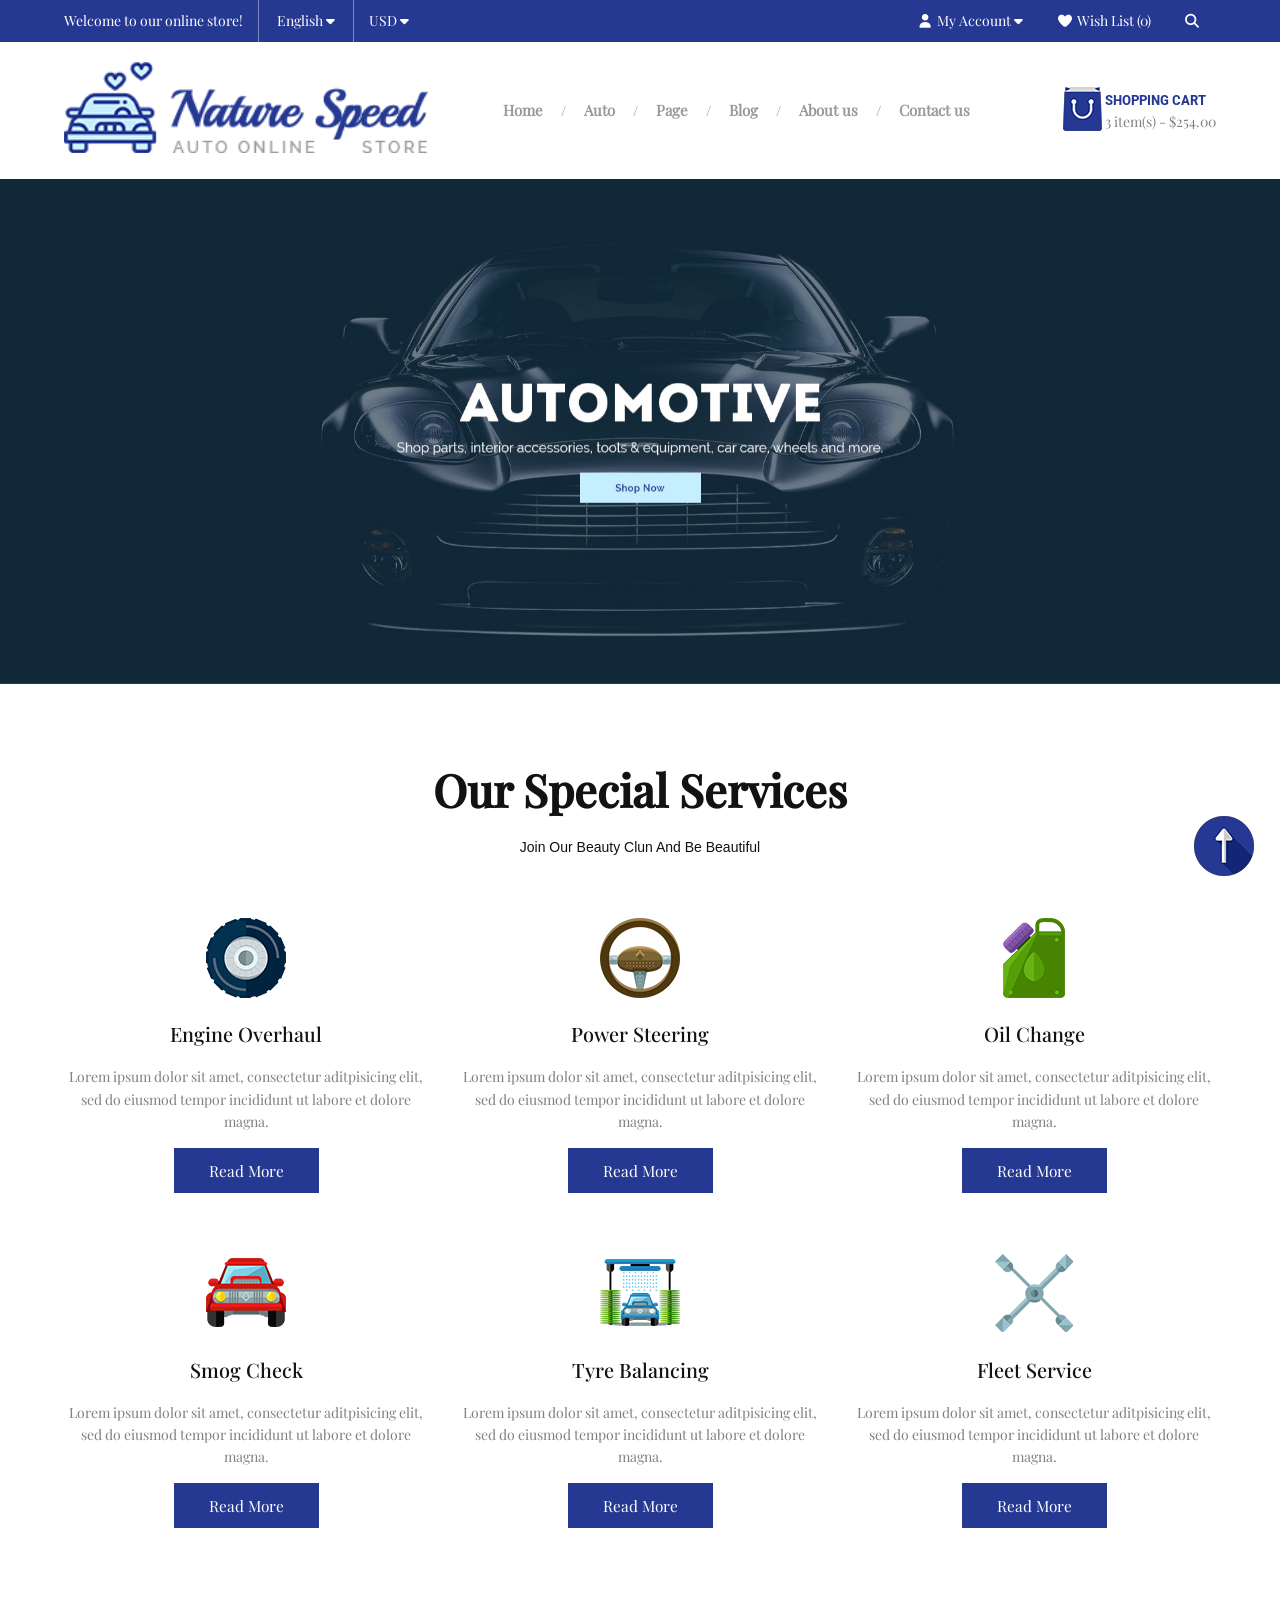
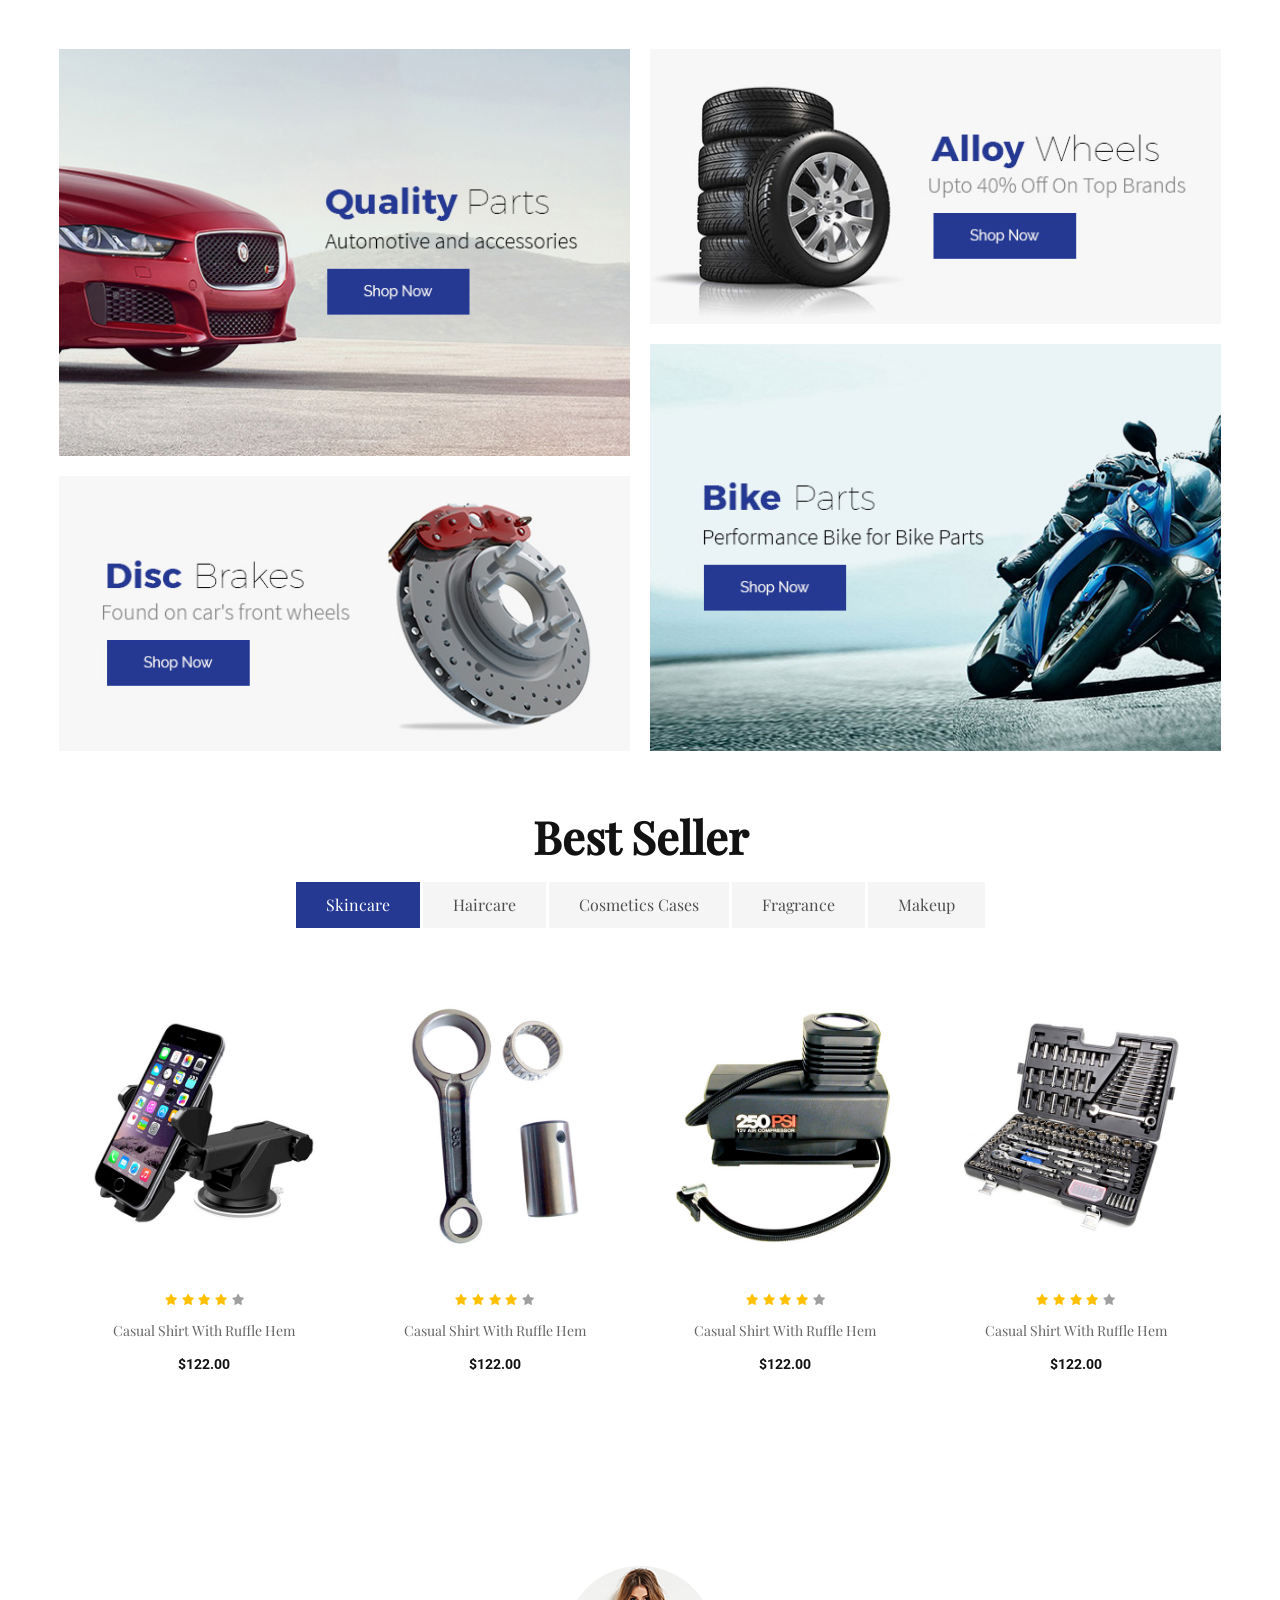
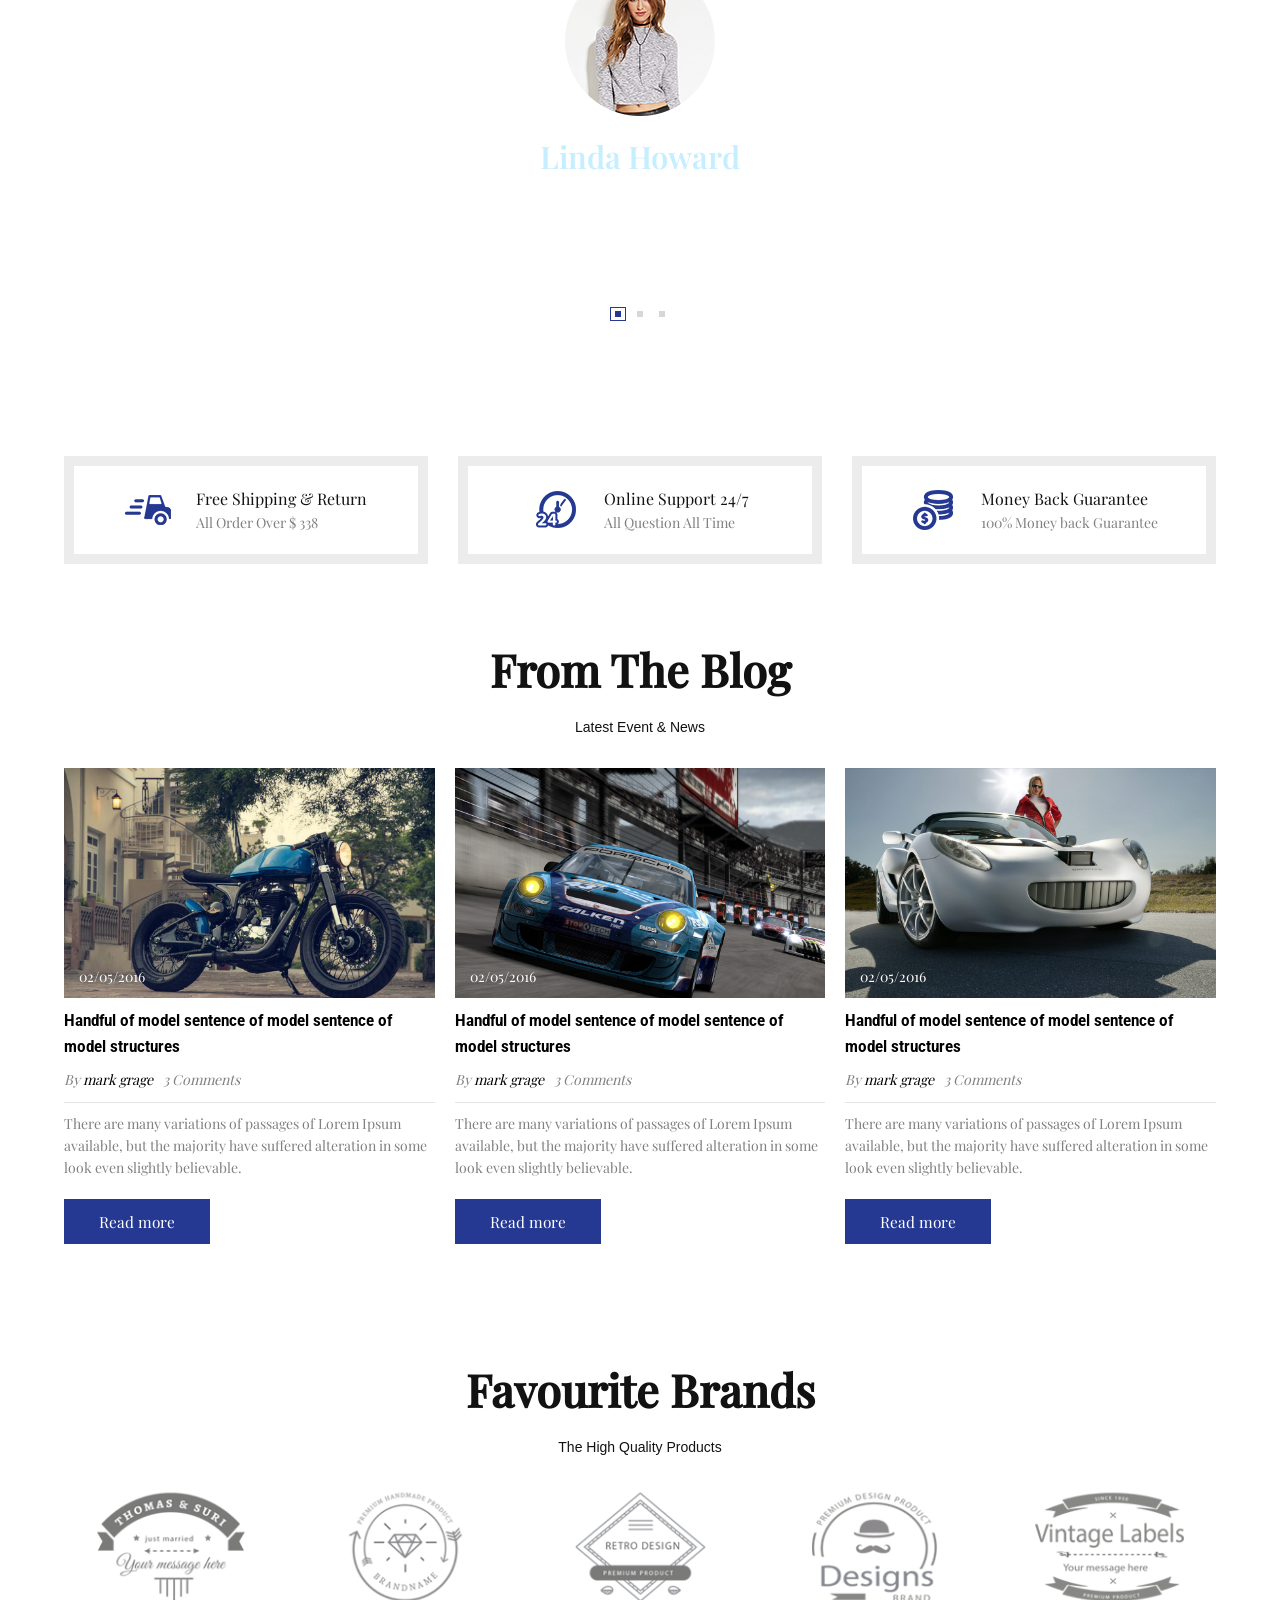
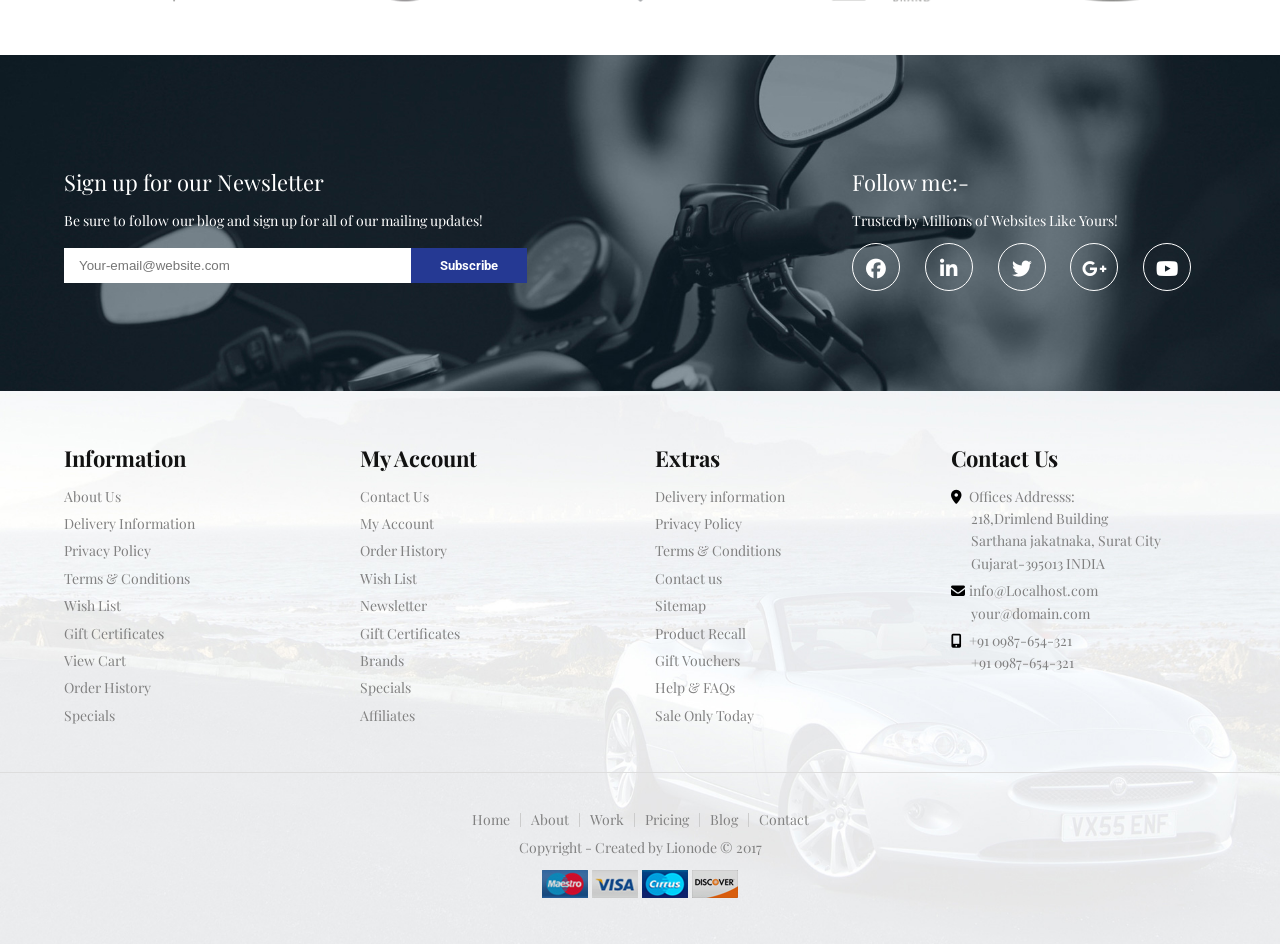
==== commit 49e77f74: "Done project home, category, product" ====
--- a/index.html
+++ b/index.html
@@ -203,7 +203,7 @@
                   <div class="item">
                     <div class="product-box--item">
                       <div class="item__thumbnail">
-                        <a href="#">
+                        <a href="product.html">
                           <img src="images/product2.jpg" alt="" />
                           <img src="images/product2-2.jpg" alt="" />
                         </a>
@@ -218,7 +218,7 @@
                       <!-- End .item__rating -->
 
                       <h3 class="item__title">
-                        <a href="#">Casual Shirt With Ruffle Hem</a>
+                        <a href="product.html">Casual Shirt With Ruffle Hem</a>
                       </h3>
                       <p class="item__price">$122.00</p>
                       <div class="item__action">
@@ -441,8 +441,8 @@
                   </div>
                   <!-- End .item -->
                 </div>
-              </div>
-              <!-- End .product-box--list -->
+                <!-- End .product-box--list -->
+              </div>
 
               <div id="" class="tab-panel">
                 <div class="product-box--lists owl-carousel owl-theme">
--- a/css/style.css
+++ b/css/style.css
@@ -580,6 +580,7 @@
 
 .product-box .product-box--lists .product-box--item .item__thumbnail a {
   display: block;
+  height: 100%;
 }
 
 .product-box
@@ -636,10 +637,10 @@
   display: flex;
   flex-direction: column;
   justify-content: center;
-  top: 0;
+  top: 45%;
   left: 0;
   right: 0;
-  bottom: 0;
+  /* bottom: 0; */
   z-index: 100;
   display: none;
 }
@@ -1125,7 +1126,8 @@
 }
 
 .banner-breadcrumbs h1,
-.banner-breadcrumbs a {
+.banner-breadcrumbs a,
+.banner-breadcrumbs span {
   color: #fff;
 }
 
@@ -1144,22 +1146,24 @@
   display: flex;
 }
 
-.banner-breadcrumbs ul li a {
+.banner-breadcrumbs ul li a,
+.banner-breadcrumbs ul li span {
   display: block;
   padding: 0 10px;
   float: left;
 }
 
-.banner-breadcrumbs ul li + li a::before {
+.banner-breadcrumbs ul li a:hover {
+  color: var(--primary-color);
+}
+
+.banner-breadcrumbs ul li + li ::before {
   content: "\f101";
   font-family: "Font Awesome 5 Free";
   font-weight: 900;
   float: left;
   margin-right: 20px;
-}
-
-.banner-breadcrumbs ul li a:hover {
-  color: var(--primary-color);
+  color: #fff;
 }
 
 /* Breadcrumb -- End */
@@ -1175,6 +1179,10 @@
   font-family: "PlayfairDisplay Bold", sans-serif;
   padding-bottom: 10px;
   margin-bottom: 10px;
+}
+
+.category-page .sidebar-item__inner img {
+  width: 100%;
 }
 
 .category-page .sidebar-item .sidebar-item__inner ul > li {
@@ -1415,3 +1423,460 @@
   background-position: 0 -35px;
 }
 /* Product Filter -- End */
+
+/* Category Pagination -- Begin */
+.product-pagination {
+  border: 1px solid #ddd;
+  padding: 25px;
+  margin-top: 15px;
+}
+
+.product-pagination .product-pagination__lists {
+  text-align: right;
+  font-size: 0;
+}
+.product-pagination .product-pagination__lists li {
+  display: inline-block;
+}
+.product-pagination .product-pagination__lists li > * {
+  border: 1px solid #ddd;
+  color: #23282a;
+  padding: 6px 12px;
+  font-size: 1rem;
+  display: block;
+}
+
+.product-pagination .product-pagination__lists li + li > * {
+  border-left: 0;
+}
+
+.product-pagination .product-pagination__lists li a:hover {
+  background: #000;
+  color: #fff;
+}
+
+.product-pagination .product-pagination__lists li.active span {
+  color: #fff;
+  background-color: #c5eeff;
+  border-color: #c5eeff;
+}
+
+.product-pagination .pagination--text {
+  display: flex;
+  align-items: center;
+}
+/* Category Pagination -- End */
+
+/* Product Detail -- Begin */
+.product-detail__images--thumbnail img {
+  width: 100%;
+}
+
+.product-detail .product-detail__images--gallery img {
+  border: 1px solid #ece4d8;
+}
+
+.product-detail .product-detail__images--gallery .owl-nav button {
+  position: absolute;
+  top: 30%;
+  background: #000;
+  color: #fff;
+  align-items: center;
+  justify-content: center;
+  width: 30px;
+  height: 33px;
+  border-radius: 0;
+  font-size: 25px;
+  font-family: "Roboto Bold", sans-serif;
+  display: none;
+}
+
+.product-detail .product-detail__images--gallery .owl-nav button:hover {
+  background: var(--primary-color);
+  color: #fff;
+}
+
+.product-detail .product-detail__images--gallery .owl-nav button.owl-prev {
+  left: -3%;
+}
+.product-detail .product-detail__images--gallery .owl-nav button.owl-next {
+  right: -3%;
+}
+
+.product-detail .product-detail__images--gallery:hover .owl-nav button {
+  display: flex;
+}
+
+.product-detail .product-detail__info .product-detail__info--title {
+  font-family: serif;
+  font-size: 2.14rem;
+}
+
+.product-detail .product-detail__info .product-detail__info--rating {
+  margin-bottom: 15px;
+  display: block;
+}
+
+.product-detail
+  .product-detail__info
+  .product-detail__info--rating
+  .rating__star {
+  margin-right: 10px;
+}
+
+.product-detail
+  .product-detail__info
+  .product-detail__info--rating
+  .rating__star
+  i {
+  font-size: 0.78rem;
+}
+
+.product-detail
+  .product-detail__info
+  .product-detail__info--rating
+  .rating__star
+  .fas {
+  color: rgb(255, 192, 0);
+}
+
+.product-detail
+  .product-detail__info
+  .product-detail__info--rating
+  .rating__star
+  .no-rate {
+  color: rgb(159, 159, 159);
+}
+
+.product-detail .product-detail__info .product-detail__info--price {
+  margin-bottom: 15px;
+  border-bottom: 1px solid #808080;
+  padding-bottom: 15px;
+}
+
+.product-detail .product-detail__info .product-detail__info--price span {
+  display: block;
+}
+
+.product-detail
+  .product-detail__info
+  .product-detail__info--price
+  span:first-child {
+  color: #000;
+  font-family: "Roboto Bold", sans-serif;
+  font-size: 1.28rem;
+}
+
+.product-detail .product-detail__info .product-detail__info--categories {
+  margin-bottom: 15px;
+  padding-bottom: 15px;
+  border-bottom: 1px solid #808080;
+}
+
+.product-detail .product-detail__info .product-detail__info--categories li {
+  margin: 5px 0;
+}
+
+.product-detail .product-detail__info .product-detail__info--desc {
+  margin-bottom: 30px;
+}
+
+.product-detail .product-detail__info .product-detail__info--attribute select {
+  display: block;
+  border: 1px solid #808080;
+  width: 100%;
+  height: 34px;
+  cursor: pointer;
+  color: #555;
+  padding: 0 10px;
+}
+
+.product-detail .product-detail__info .product-detail__info--attribute {
+  margin-bottom: 15px;
+}
+
+.product-detail .product-detail__info .product-detail__info--cart {
+  display: flex;
+  align-items: center;
+}
+
+.product-detail .product-detail__info .product-detail__info--cart input {
+  width: 60px;
+  height: 40px;
+  border: 1px solid #808080;
+  padding: 0 10px;
+}
+
+.product-detail .product-detail__info .product-detail__info--cart > div {
+  margin-right: 10px;
+}
+
+.product-detail
+  .product-detail__info
+  .product-detail__info--cart
+  .cart__action {
+  display: flex;
+  flex-wrap: wrap;
+  gap: 5px;
+}
+
+.product-detail
+  .product-detail__info
+  .product-detail__info--cart
+  .cart__action
+  .btn {
+  height: 40px;
+  display: block;
+}
+
+.product-detail
+  .product-detail__info
+  .product-detail__info--cart
+  .cart__action
+  .btn:hover {
+  background: #c6eeff;
+  color: var(--primary-color);
+}
+
+.product-detail .product-detail__tabs .product-detail__tabs--nav {
+  margin-bottom: 15px;
+}
+
+.product-detail .product-detail__tabs .product-detail__tabs--nav li {
+  display: inline-block;
+}
+
+.product-detail .product-detail__tabs .product-detail__tabs--nav li label {
+  display: block;
+  font-family: "Roboto SemiBold", sans-serif;
+  font-size: 1.28rem;
+  cursor: pointer;
+  color: var(--link-color);
+}
+
+.product-detail
+  .product-detail__tabs
+  .product-detail__tabs--nav
+  li
+  label:hover {
+  color: var(--primary-color);
+}
+
+.product-detail
+  .product-detail__tabs
+  .product-detail__tabs--nav
+  li
+  label:first-child {
+  margin-right: 15px;
+}
+
+.product-detail .product-detail__tabs .product-detail__tabs--content {
+  border: 1px solid #ccc;
+  border-top: 2px solid #000;
+  padding: 25px;
+}
+
+.product-detail
+  .product-detail__tabs
+  .product-detail__tabs--content
+  .tabs__panel {
+  display: none;
+}
+
+/* .product-detail
+  .product-detail__tabs
+  .product-detail__tabs--content
+  .tabs__panel:first-child {
+  display: block;
+} */
+.product-detail
+  .product-detail__tabs
+  #product_tab_radio_1:checked
+  ~ .product-detail__tabs--nav
+  li:nth-child(1)
+  label {
+  color: var(--primary-color);
+}
+
+.product-detail
+  .product-detail__tabs
+  #product_tab_radio_2:checked
+  ~ .product-detail__tabs--nav
+  li:nth-child(2)
+  label {
+  color: var(--primary-color);
+}
+.product-detail
+  .product-detail__tabs
+  #product_tab_radio_1:checked
+  ~ .product-detail__tabs--content
+  .tabs__panel:nth-child(1) {
+  display: block;
+}
+.product-detail
+  .product-detail__tabs
+  #product_tab_radio_2:checked
+  ~ .product-detail__tabs--content
+  .tabs__panel:nth-child(2) {
+  display: block;
+}
+
+.product-detail .product-detail__tabs input[name="product_tab_radio"] {
+  display: none;
+}
+
+.product-detail
+  .product-detail__tabs
+  .product-detail__tabs--content
+  .reviews-tab
+  h4 {
+  font-family: "Roboto Bold", sans-serif;
+  color: var(--heading-color);
+  font-size: 1.14rem;
+  margin-top: 0;
+}
+
+.product-detail
+  .product-detail__tabs
+  .product-detail__tabs--content
+  .reviews-tab
+  .form-group {
+  margin-bottom: 15px;
+}
+
+.product-detail
+  .product-detail__tabs
+  .product-detail__tabs--content
+  .reviews-tab
+  .form-group
+  label,
+.product-detail
+  .product-detail__tabs
+  .product-detail__tabs--content
+  .reviews-tab
+  .form-group
+  .form-control {
+  display: block;
+  width: 100%;
+}
+
+.product-detail
+  .product-detail__tabs
+  .product-detail__tabs--content
+  .reviews-tab
+  .form-group
+  .form-control {
+  padding: 5px 12px;
+  border: 1px solid #ddd;
+}
+
+.product-detail
+  .product-detail__tabs
+  .product-detail__tabs--content
+  .reviews-tab
+  .form-group
+  label {
+  margin-bottom: 5px;
+}
+
+.product-detail
+  .product-detail__tabs
+  .product-detail__tabs--content
+  .reviews-tab
+  textarea {
+  min-height: 122px;
+  font-family: "Roboto Regular", sans-serif;
+}
+
+.product-detail
+  .product-detail__tabs
+  .product-detail__tabs--content
+  .reviews-tab
+  .note {
+  margin: 5px 0;
+}
+
+.product-detail
+  .product-detail__tabs
+  .product-detail__tabs--content
+  .reviews-tab
+  .note
+  span {
+  color: var(--primary-color);
+}
+
+/* .product-detail
+  .product-detail__tabs
+  .product-detail__tabs--content
+  .reviews-tab
+  .rating-wrap {
+  display: flex;
+} */
+
+.product-detail
+  .product-detail__tabs
+  .product-detail__tabs--content
+  .reviews-tab
+  .rating-wrap
+  span {
+  display: inline-block;
+  margin-right: 10px;
+}
+
+.product-detail
+  .product-detail__tabs
+  .product-detail__tabs--content
+  .reviews-tab
+  .rating-wrap
+  label {
+  display: inline-block;
+  width: auto;
+  margin: 0 5px;
+}
+
+.product-detail
+  .product-detail__tabs
+  .product-detail__tabs--content
+  .reviews-tab
+  .rating-wrap
+  input {
+  margin: 0 5px;
+  position: relative;
+  top: 3px;
+}
+
+.product-detail
+  .product-detail__tabs
+  .product-detail__tabs--content
+  .reviews-tab
+  .btn-wrap {
+  text-align: right;
+}
+
+.product-detail
+  .product-detail__tabs
+  .product-detail__tabs--content
+  .reviews-tab
+  .btn-wrap
+  .btn {
+  border: none;
+  cursor: pointer;
+}
+
+.product-detail
+  .product-detail__tabs
+  .product-detail__tabs--content
+  .reviews-tab
+  .btn-wrap
+  .btn:hover {
+  background: #c6eeff;
+  color: var(--primary-color);
+}
+
+.product-detail .product-detail_related h2 {
+  text-align: center;
+  font-family: "PlayfairDisplay Bold";
+  font-size: 3.21rem;
+}
+
+/* Product Detail -- End */
--- a/css/responsive.css
+++ b/css/responsive.css
@@ -165,8 +165,35 @@
     align-items: center;
     justify-content: center;
   }
-}
-
+
+  .product-filters .product-filters--flex {
+    flex-wrap: nowrap;
+  }
+
+  .product-filters .product-filters--flex .product-filters__item {
+    display: flex;
+  }
+
+  .product-filters .product-filters--flex .product-filters__item:first-child {
+    flex-grow: 1;
+  }
+
+  .product-filters .product-filters--flex .product-filters__item {
+    flex-grow: 1;
+  }
+
+  .product-filters
+    .product-filters--flex:not(.last)
+    .product-filters__item
+    > * {
+    flex-basis: 50%;
+    max-width: 50%;
+  }
+
+  .product-filters .product-filters--flex.last {
+    justify-content: unset;
+  }
+}
 /* Màn hình điện thoại */
 @media screen and (max-width: 767px) {
   .header .header__top-bar .header__top-bar--left > li,
@@ -214,4 +241,33 @@
   .footer .footer--nav ul li {
     margin-bottom: 7px;
   }
-}
+
+  .sidebar-order {
+    order: 2;
+  }
+
+  .content-order {
+    order: 1;
+  }
+
+  .product-filters .product-filters--flex {
+    justify-content: center !important;
+  }
+
+  .product-filters > .row > * {
+    margin-bottom: 10px;
+  }
+
+  .product-pagination .pagination--text {
+    justify-content: center;
+    margin-bottom: 10px;
+  }
+
+  .product-pagination .product-pagination__lists {
+    text-align: center;
+  }
+
+  .banner-breadcrumbs ul {
+    display: block;
+  }
+}
